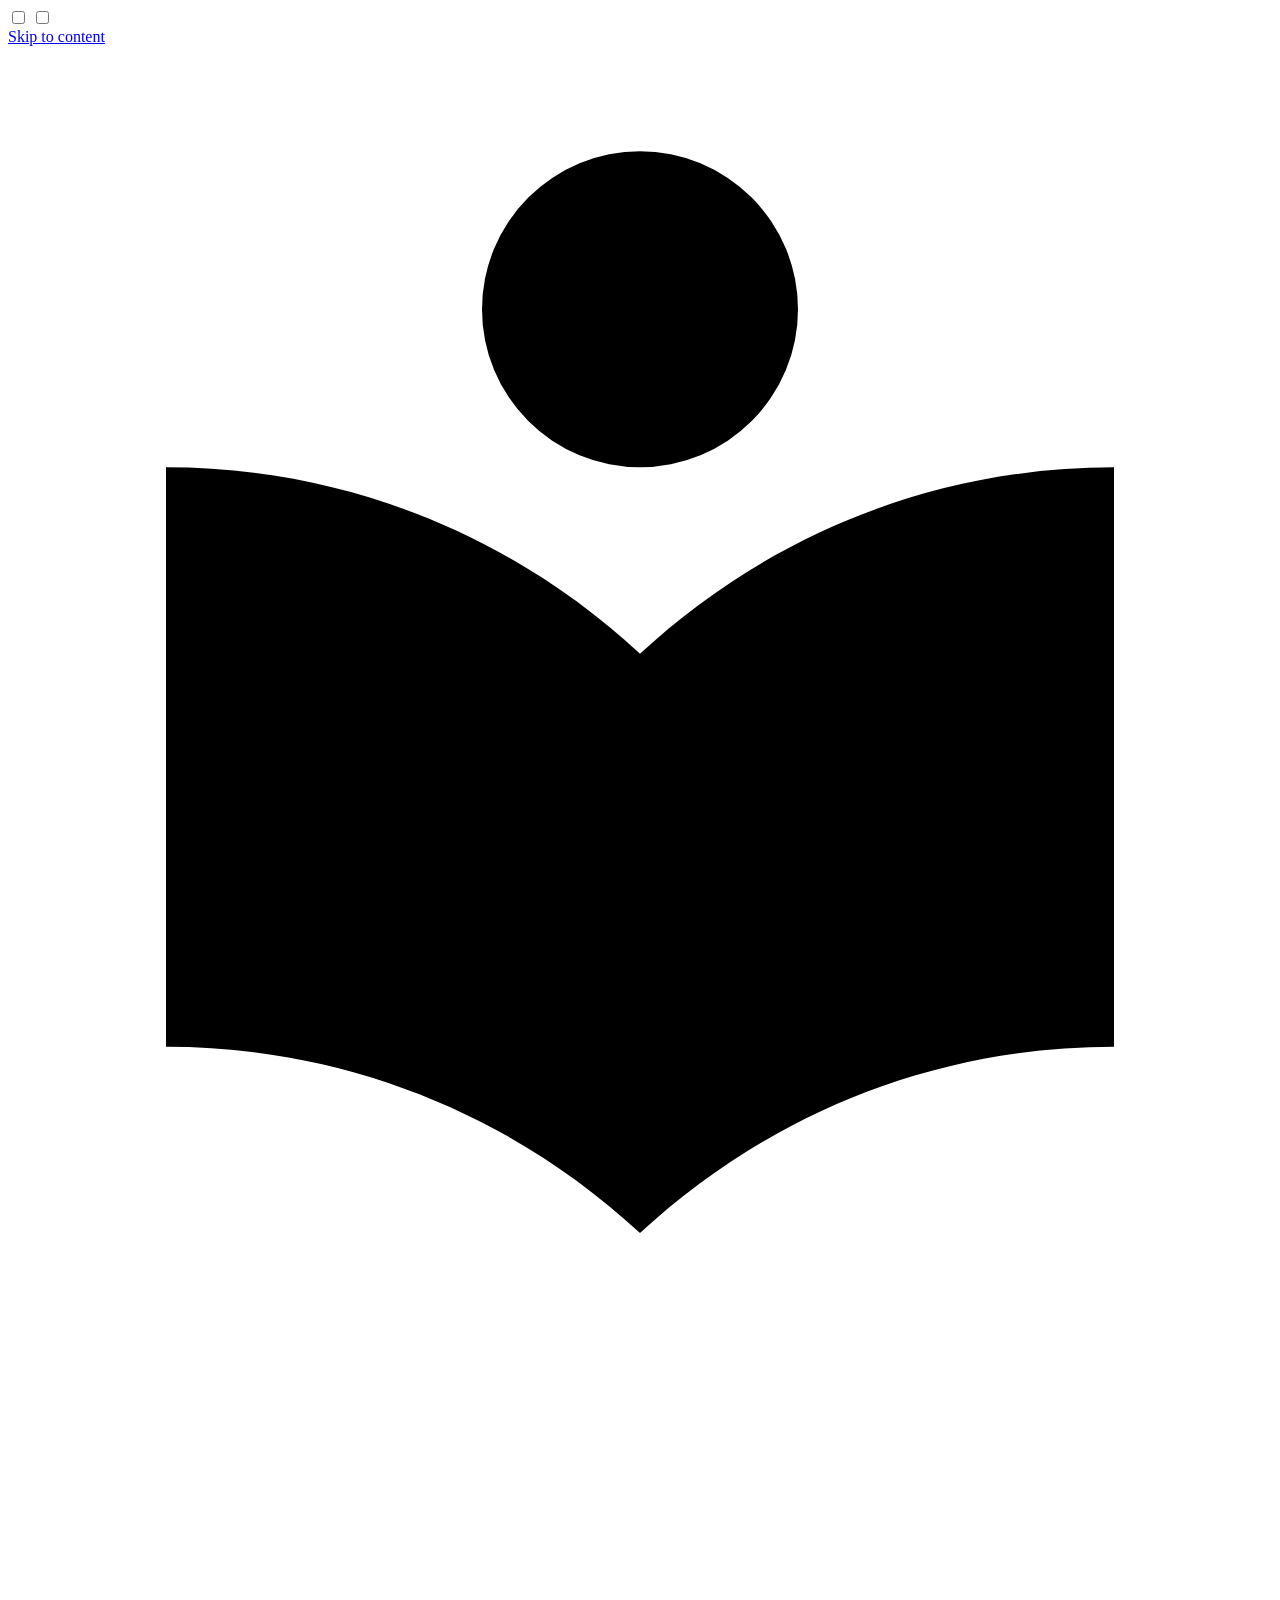
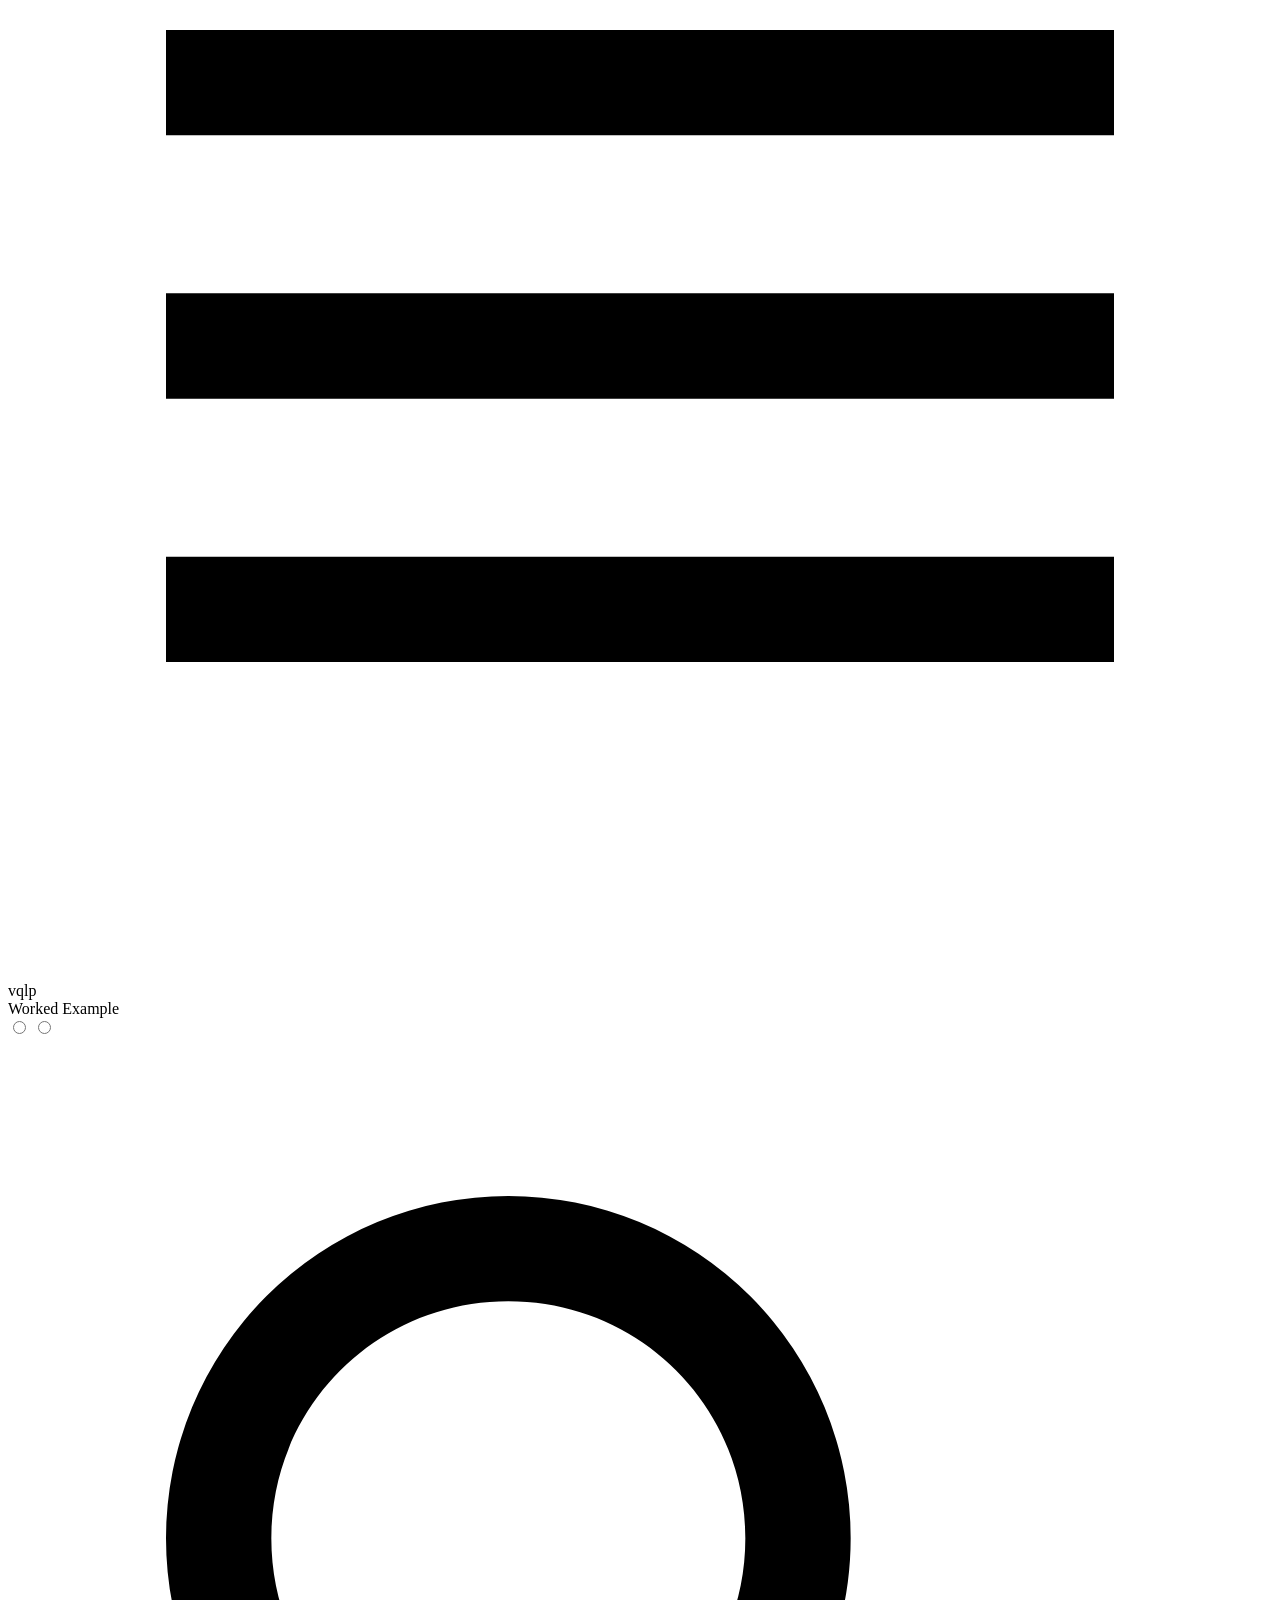
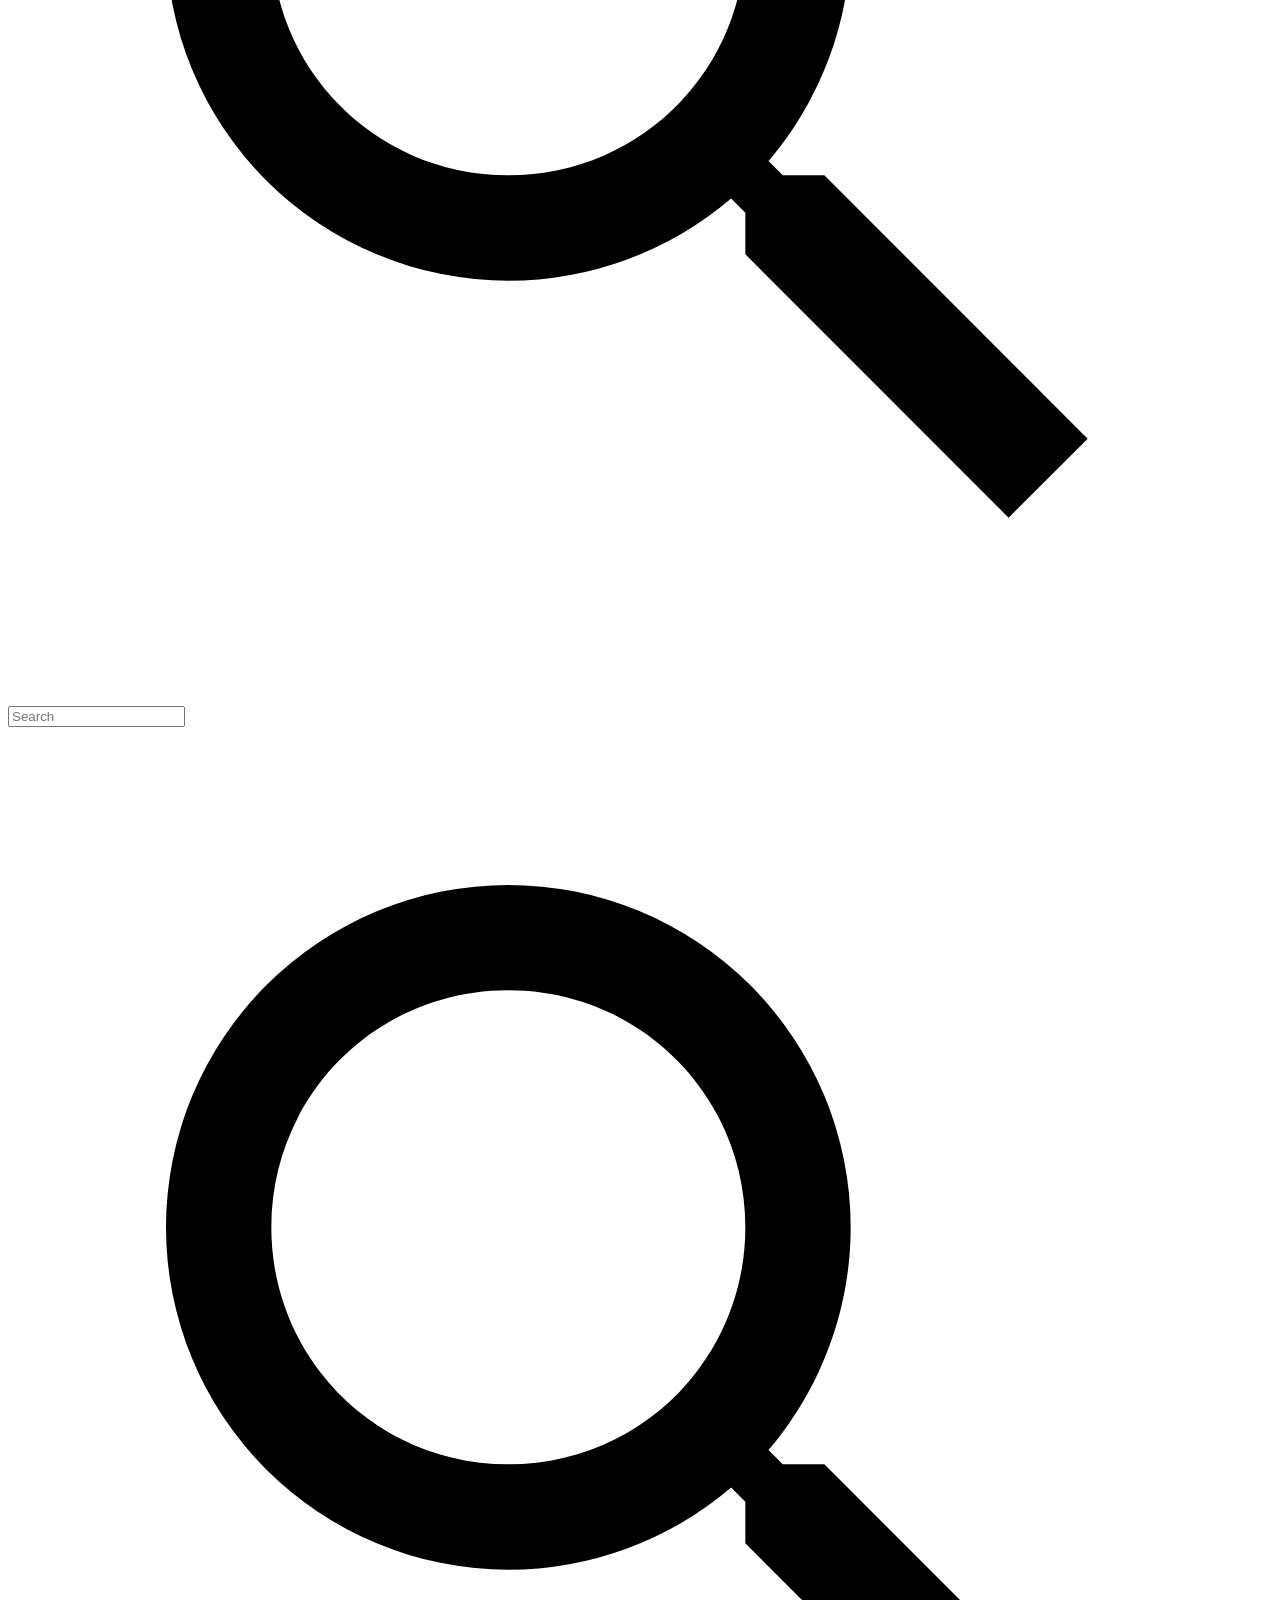
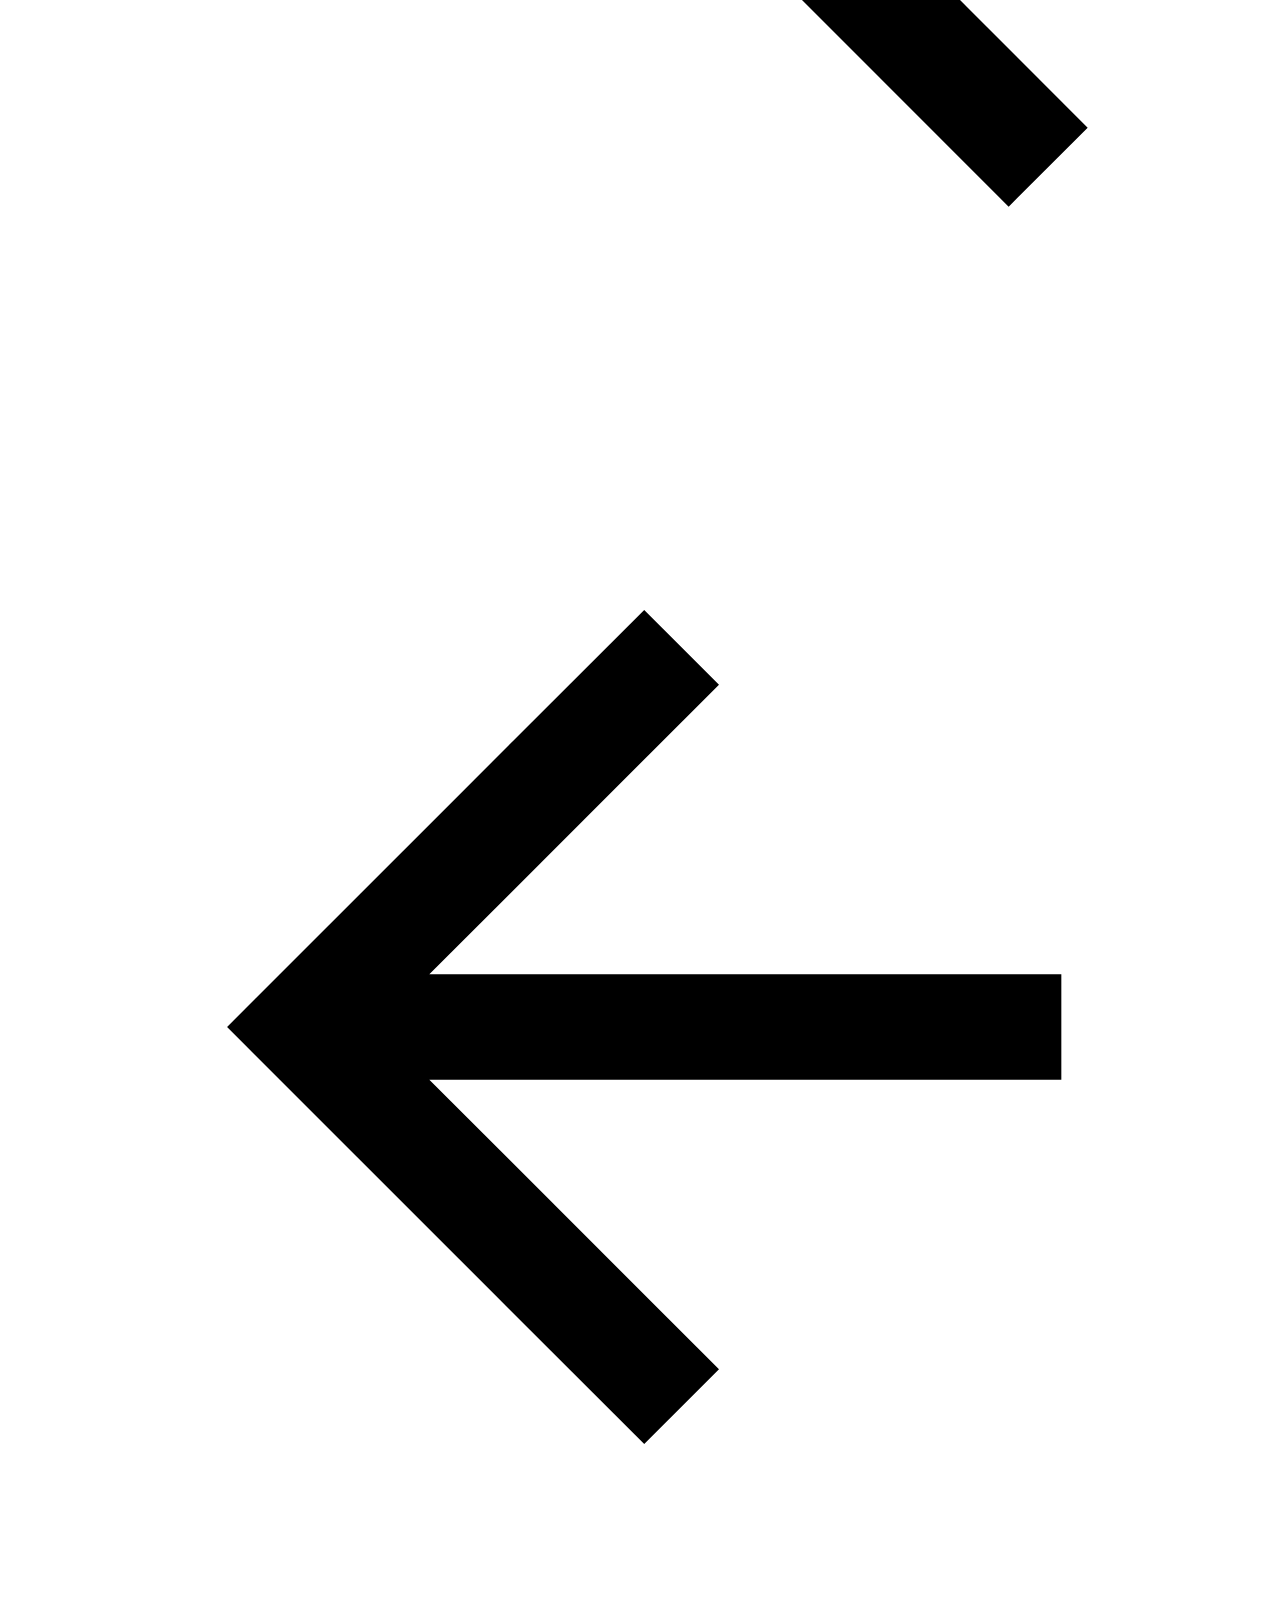
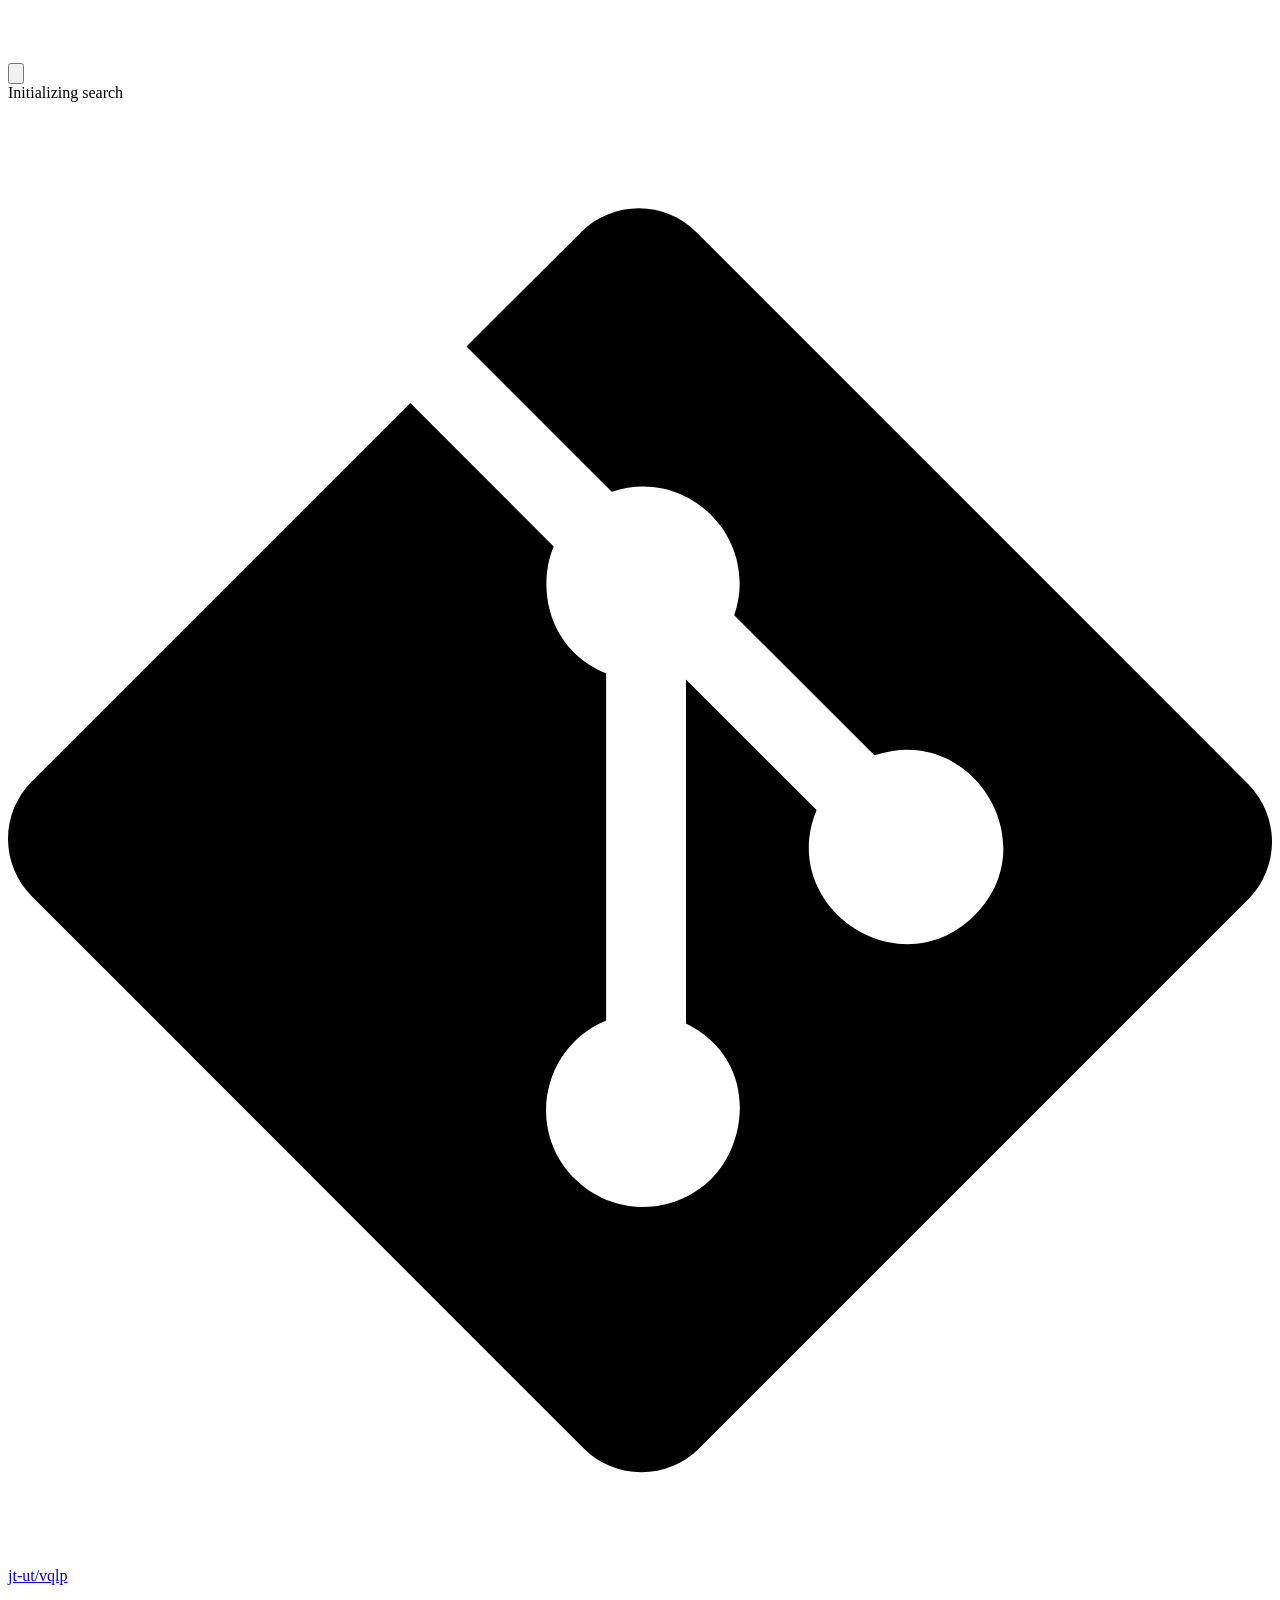
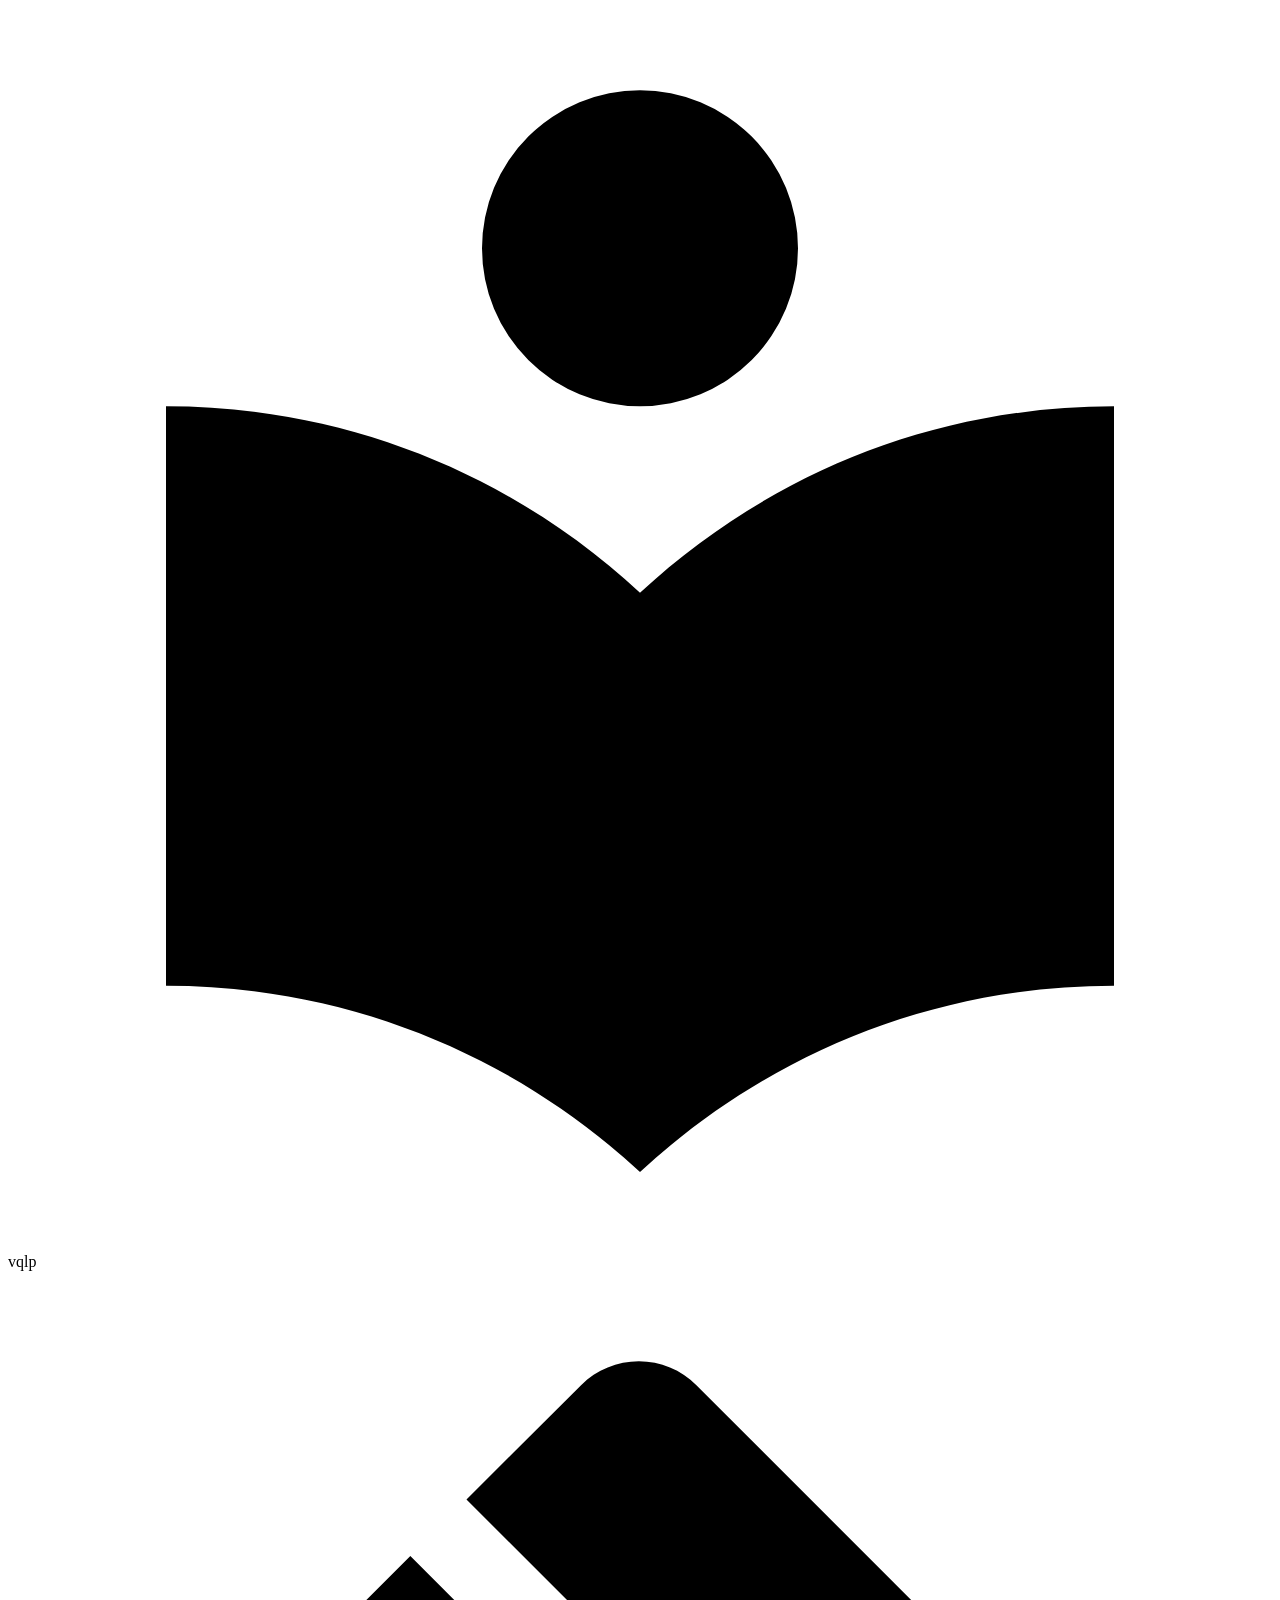
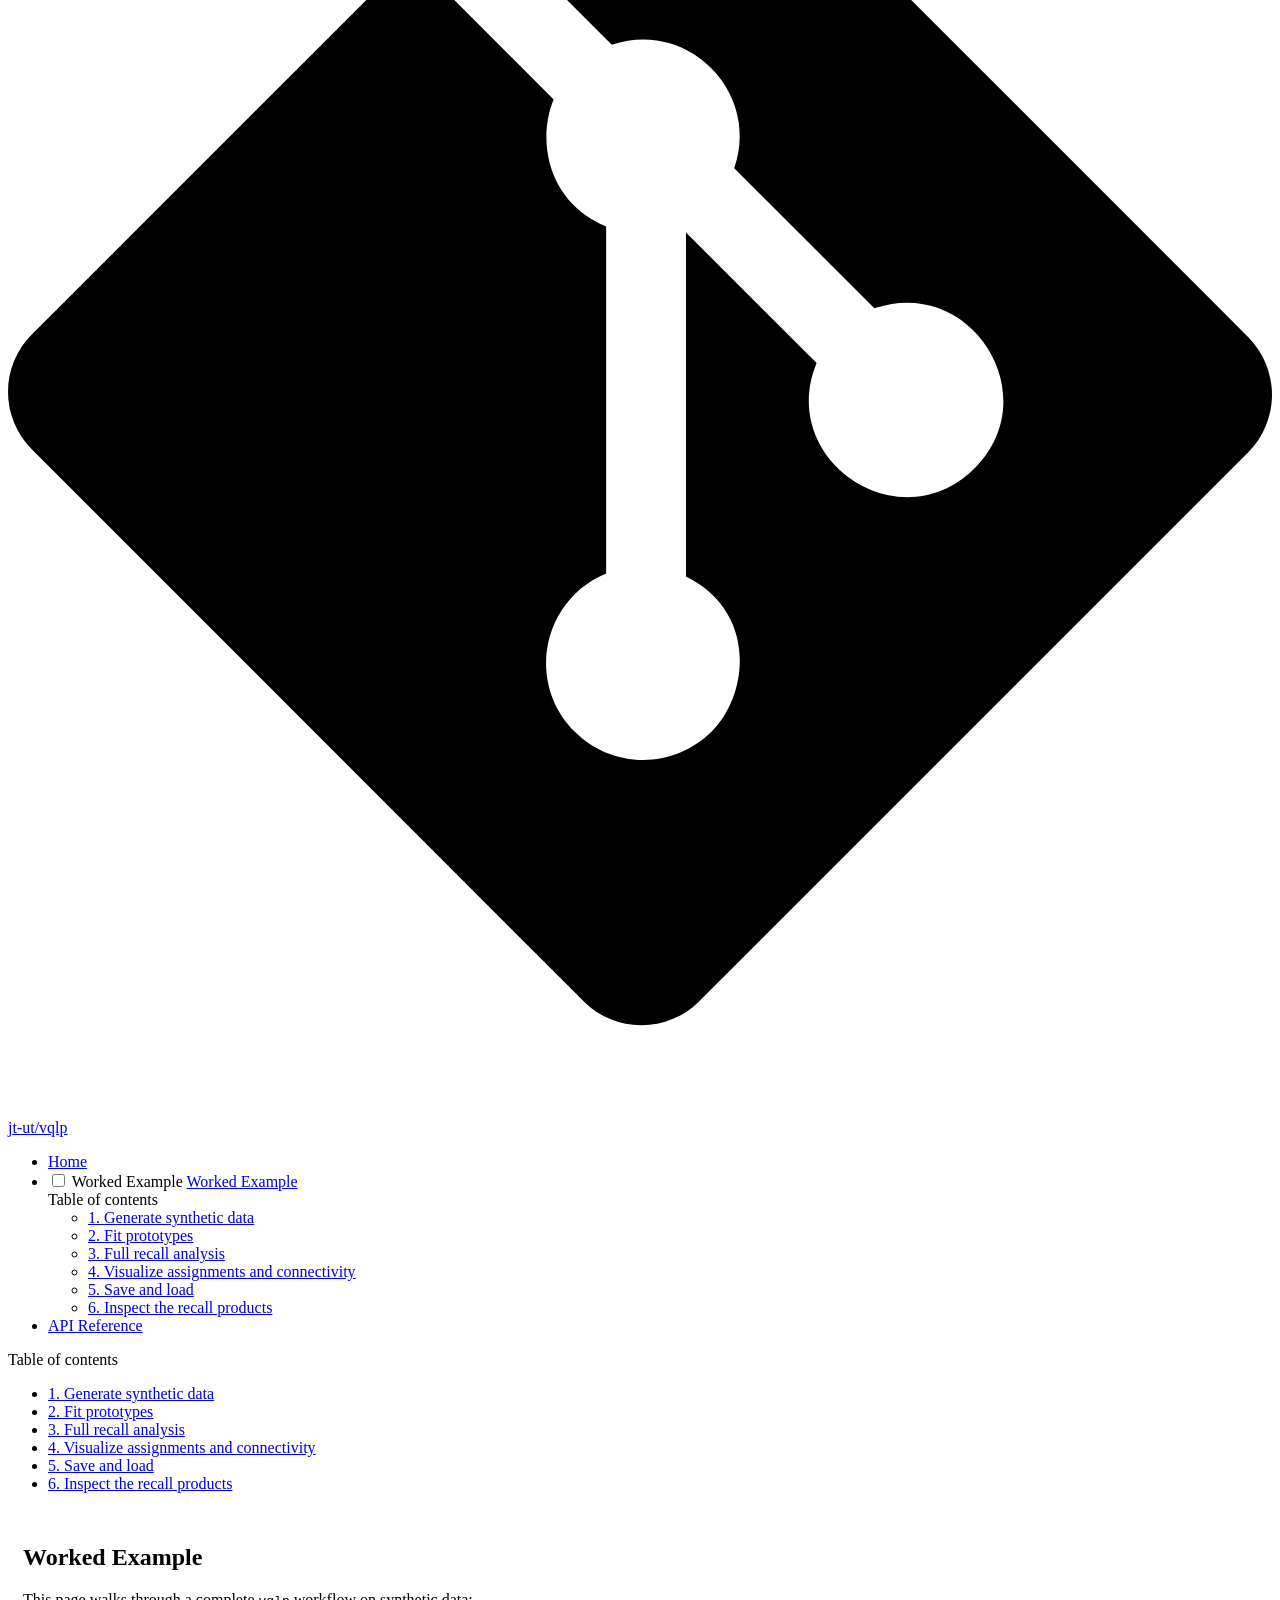
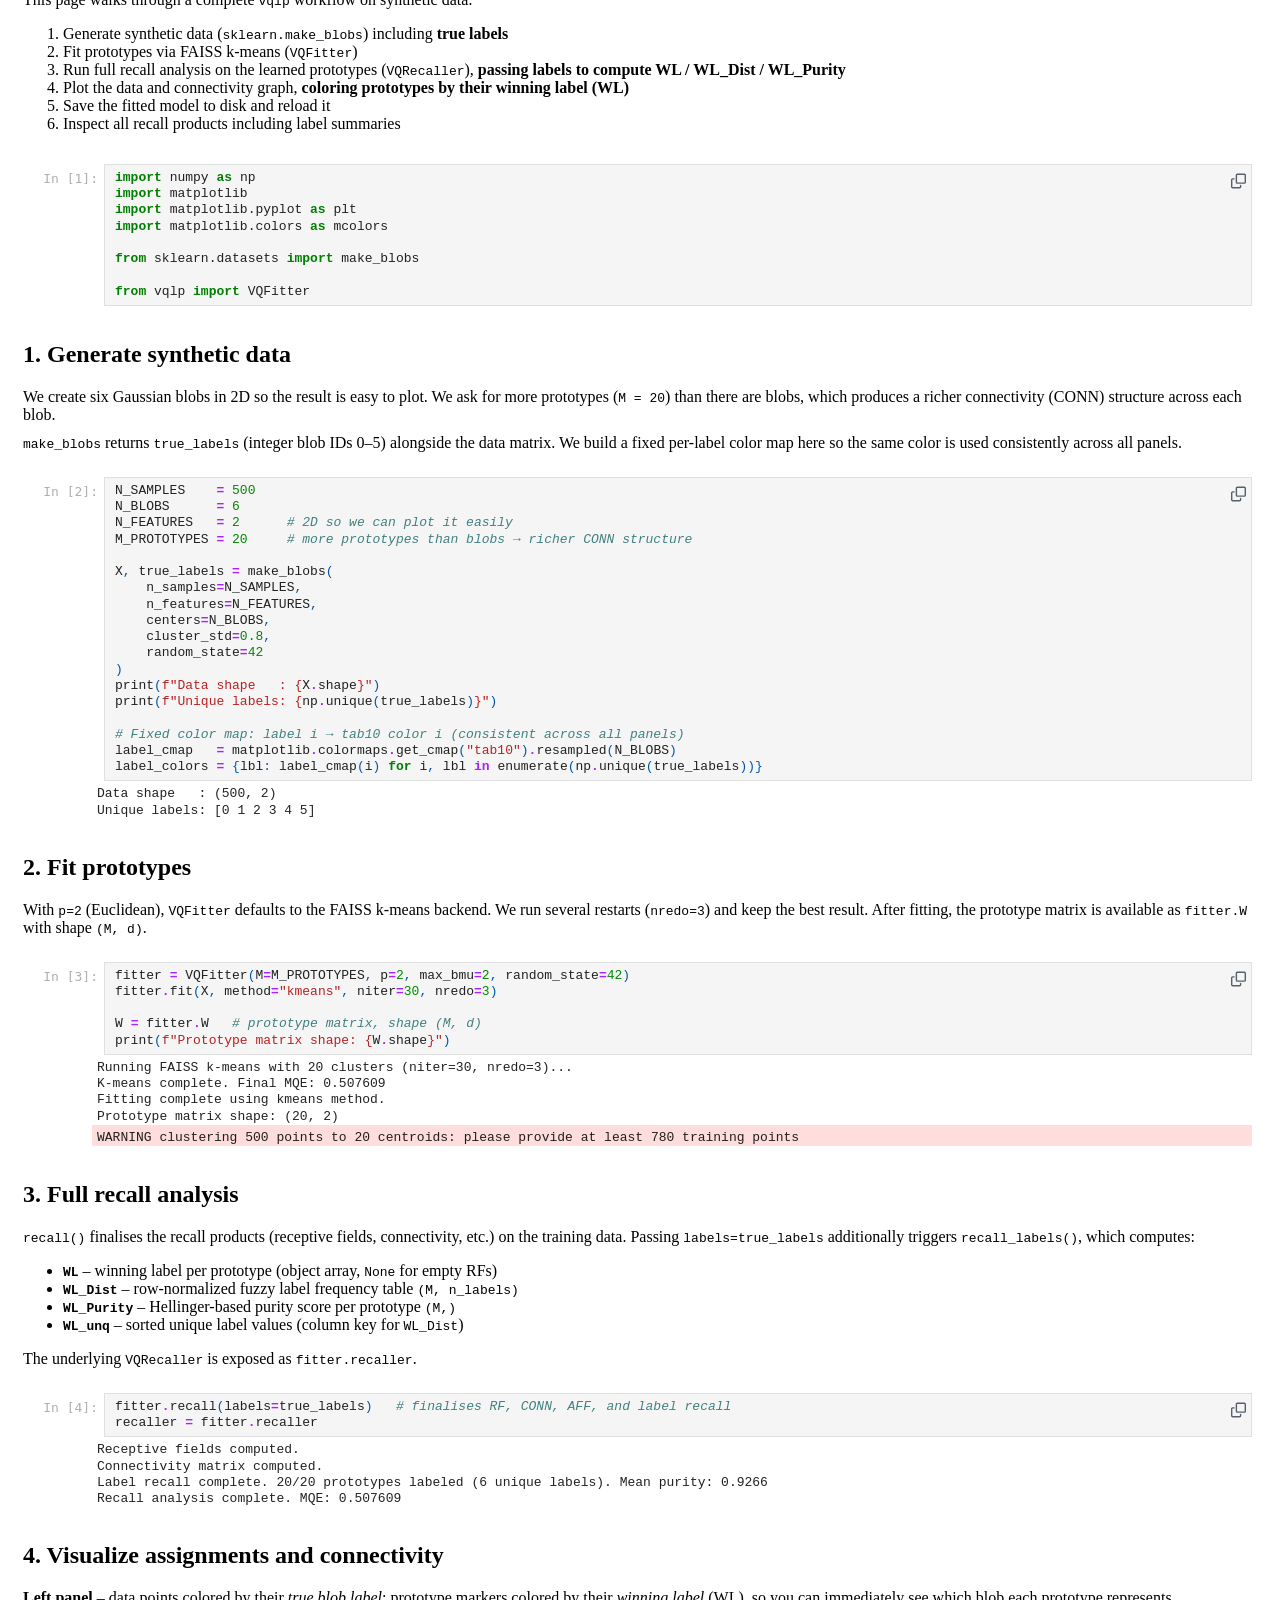
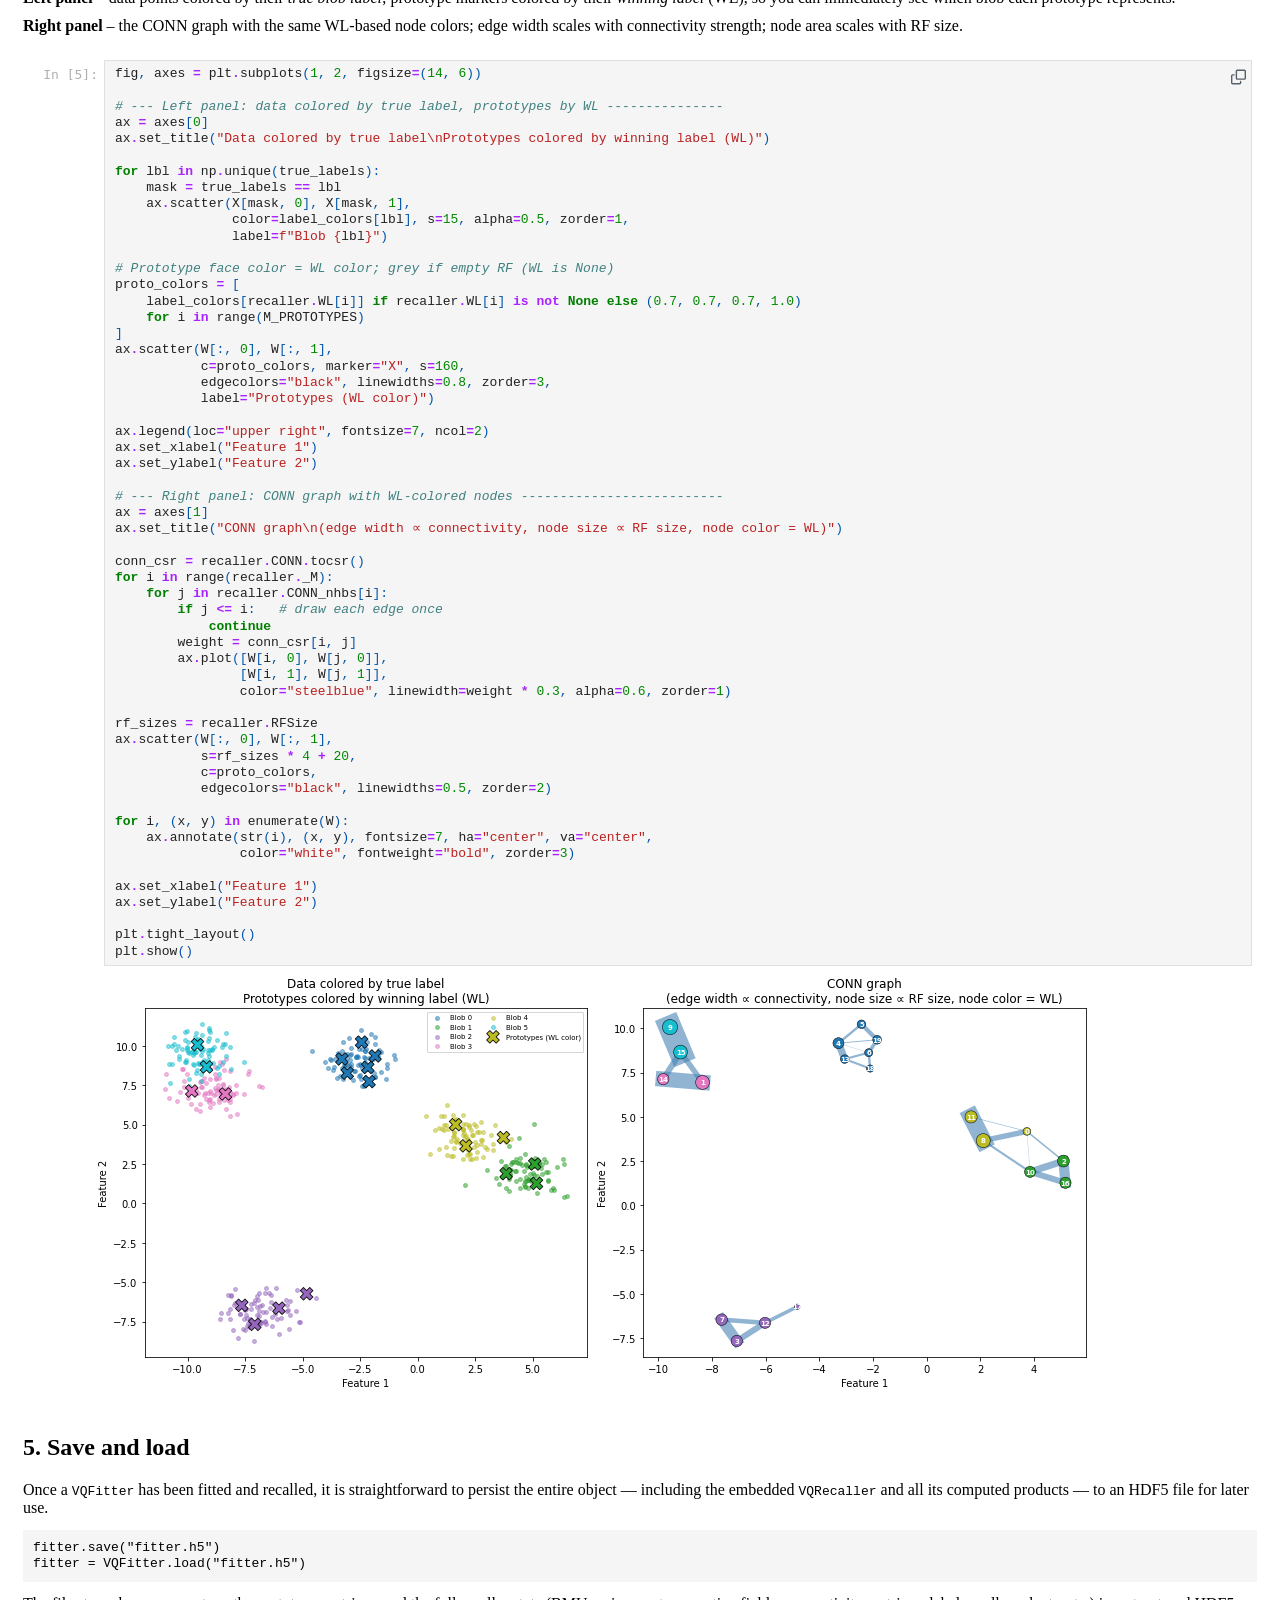
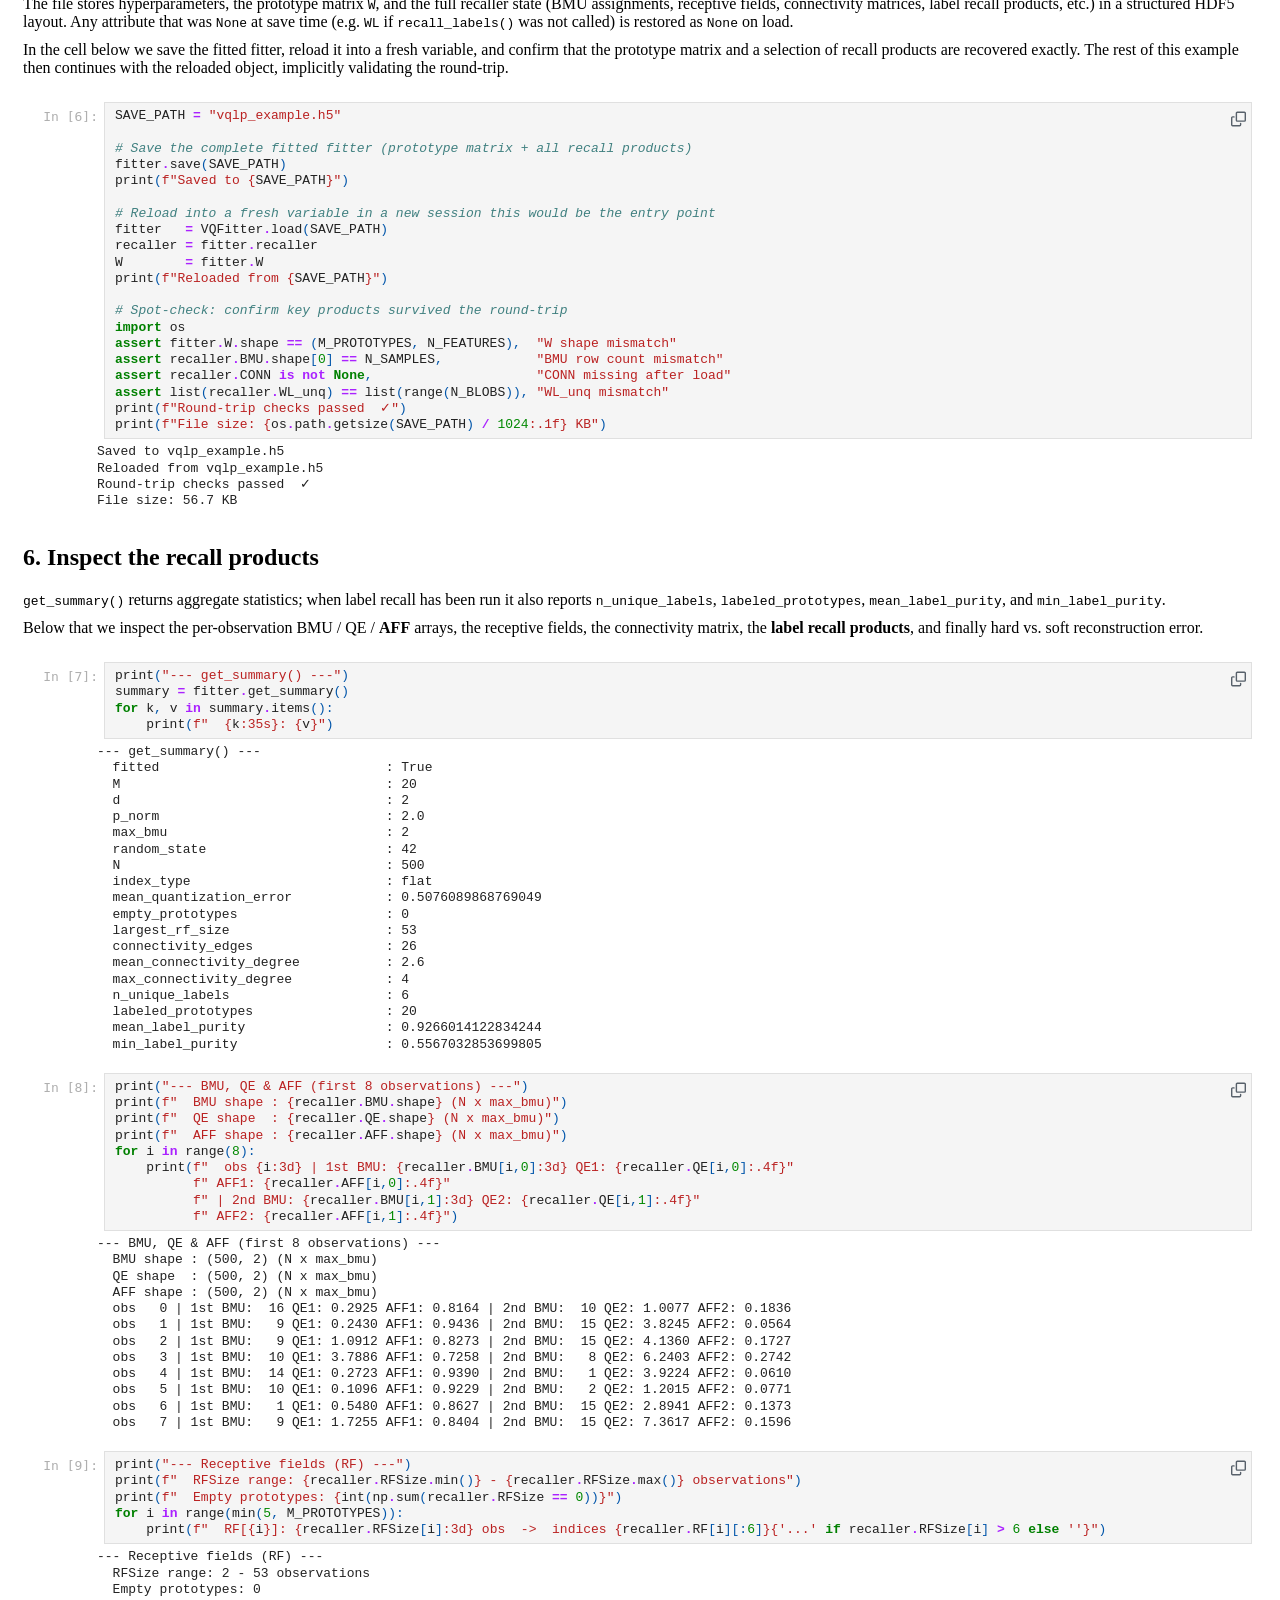
==== example/index.html @ e17e9ccb "Deployed 339211a with MkDocs version: 1.6.1" ====
<!doctype html>
<html lang="en" class="no-js">
  <head>
    
      <meta charset="utf-8">
      <meta name="viewport" content="width=device-width,initial-scale=1">
      
        <meta name="description" content="Tools for fitting vector quantizers under arbitrary Lp metrics and computing recall quantities.">
      
      
      
      
        <link rel="prev" href="..">
      
      
        <link rel="next" href="../api/">
      
      
        
      
      
      <link rel="icon" href="../assets/images/favicon.png">
      <meta name="generator" content="mkdocs-1.6.1, mkdocs-material-9.7.6">
    
    
      
        <title>Worked Example - vqlp</title>
      
    
    
      <link rel="stylesheet" href="../assets/stylesheets/main.484c7ddc.min.css">
      
        
        <link rel="stylesheet" href="../assets/stylesheets/palette.ab4e12ef.min.css">
      
      


    
    
      
    
    
      
        
        
        <link rel="preconnect" href="https://fonts.gstatic.com" crossorigin>
        <link rel="stylesheet" href="https://fonts.googleapis.com/css?family=Roboto:300,300i,400,400i,700,700i%7CRoboto+Mono:400,400i,700,700i&display=fallback">
        <style>:root{--md-text-font:"Roboto";--md-code-font:"Roboto Mono"}</style>
      
    
    
      <link rel="stylesheet" href="../assets/_mkdocstrings.css">
    
    <script>__md_scope=new URL("..",location),__md_hash=e=>[...e].reduce(((e,_)=>(e<<5)-e+_.charCodeAt(0)),0),__md_get=(e,_=localStorage,t=__md_scope)=>JSON.parse(_.getItem(t.pathname+"."+e)),__md_set=(e,_,t=localStorage,a=__md_scope)=>{try{t.setItem(a.pathname+"."+e,JSON.stringify(_))}catch(e){}}</script>
    
      

    
    
  </head>
  
  
    
    
      
    
    
    
    
    <body dir="ltr" data-md-color-scheme="default" data-md-color-primary="indigo" data-md-color-accent="indigo">
  
    
    <input class="md-toggle" data-md-toggle="drawer" type="checkbox" id="__drawer" autocomplete="off">
    <input class="md-toggle" data-md-toggle="search" type="checkbox" id="__search" autocomplete="off">
    <label class="md-overlay" for="__drawer"></label>
    <div data-md-component="skip">
      
        
        <a href="#worked-example" class="md-skip">
          Skip to content
        </a>
      
    </div>
    <div data-md-component="announce">
      
    </div>
    
    
      

  

<header class="md-header md-header--shadow" data-md-component="header">
  <nav class="md-header__inner md-grid" aria-label="Header">
    <a href=".." title="vqlp" class="md-header__button md-logo" aria-label="vqlp" data-md-component="logo">
      
  
  <svg xmlns="http://www.w3.org/2000/svg" viewBox="0 0 24 24"><path d="M12 8a3 3 0 0 0 3-3 3 3 0 0 0-3-3 3 3 0 0 0-3 3 3 3 0 0 0 3 3m0 3.54C9.64 9.35 6.5 8 3 8v11c3.5 0 6.64 1.35 9 3.54 2.36-2.19 5.5-3.54 9-3.54V8c-3.5 0-6.64 1.35-9 3.54"/></svg>

    </a>
    <label class="md-header__button md-icon" for="__drawer">
      
      <svg xmlns="http://www.w3.org/2000/svg" viewBox="0 0 24 24"><path d="M3 6h18v2H3zm0 5h18v2H3zm0 5h18v2H3z"/></svg>
    </label>
    <div class="md-header__title" data-md-component="header-title">
      <div class="md-header__ellipsis">
        <div class="md-header__topic">
          <span class="md-ellipsis">
            vqlp
          </span>
        </div>
        <div class="md-header__topic" data-md-component="header-topic">
          <span class="md-ellipsis">
            
              Worked Example
            
          </span>
        </div>
      </div>
    </div>
    
      
        <form class="md-header__option" data-md-component="palette">
  
    
    
    
    <input class="md-option" data-md-color-media="" data-md-color-scheme="default" data-md-color-primary="indigo" data-md-color-accent="indigo"  aria-label="Switch to dark mode"  type="radio" name="__palette" id="__palette_0">
    
      <label class="md-header__button md-icon" title="Switch to dark mode" for="__palette_1" hidden>
        <svg xmlns="http://www.w3.org/2000/svg" viewBox="0 0 24 24"><path d="M12 8a4 4 0 0 0-4 4 4 4 0 0 0 4 4 4 4 0 0 0 4-4 4 4 0 0 0-4-4m0 10a6 6 0 0 1-6-6 6 6 0 0 1 6-6 6 6 0 0 1 6 6 6 6 0 0 1-6 6m8-9.31V4h-4.69L12 .69 8.69 4H4v4.69L.69 12 4 15.31V20h4.69L12 23.31 15.31 20H20v-4.69L23.31 12z"/></svg>
      </label>
    
  
    
    
    
    <input class="md-option" data-md-color-media="" data-md-color-scheme="slate" data-md-color-primary="indigo" data-md-color-accent="indigo"  aria-label="Switch to light mode"  type="radio" name="__palette" id="__palette_1">
    
      <label class="md-header__button md-icon" title="Switch to light mode" for="__palette_0" hidden>
        <svg xmlns="http://www.w3.org/2000/svg" viewBox="0 0 24 24"><path d="M12 18c-.89 0-1.74-.2-2.5-.55C11.56 16.5 13 14.42 13 12s-1.44-4.5-3.5-5.45C10.26 6.2 11.11 6 12 6a6 6 0 0 1 6 6 6 6 0 0 1-6 6m8-9.31V4h-4.69L12 .69 8.69 4H4v4.69L.69 12 4 15.31V20h4.69L12 23.31 15.31 20H20v-4.69L23.31 12z"/></svg>
      </label>
    
  
</form>
      
    
    
      <script>var palette=__md_get("__palette");if(palette&&palette.color){if("(prefers-color-scheme)"===palette.color.media){var media=matchMedia("(prefers-color-scheme: light)"),input=document.querySelector(media.matches?"[data-md-color-media='(prefers-color-scheme: light)']":"[data-md-color-media='(prefers-color-scheme: dark)']");palette.color.media=input.getAttribute("data-md-color-media"),palette.color.scheme=input.getAttribute("data-md-color-scheme"),palette.color.primary=input.getAttribute("data-md-color-primary"),palette.color.accent=input.getAttribute("data-md-color-accent")}for(var[key,value]of Object.entries(palette.color))document.body.setAttribute("data-md-color-"+key,value)}</script>
    
    
    
      
      
        <label class="md-header__button md-icon" for="__search">
          
          <svg xmlns="http://www.w3.org/2000/svg" viewBox="0 0 24 24"><path d="M9.5 3A6.5 6.5 0 0 1 16 9.5c0 1.61-.59 3.09-1.56 4.23l.27.27h.79l5 5-1.5 1.5-5-5v-.79l-.27-.27A6.52 6.52 0 0 1 9.5 16 6.5 6.5 0 0 1 3 9.5 6.5 6.5 0 0 1 9.5 3m0 2C7 5 5 7 5 9.5S7 14 9.5 14 14 12 14 9.5 12 5 9.5 5"/></svg>
        </label>
        <div class="md-search" data-md-component="search" role="dialog">
  <label class="md-search__overlay" for="__search"></label>
  <div class="md-search__inner" role="search">
    <form class="md-search__form" name="search">
      <input type="text" class="md-search__input" name="query" aria-label="Search" placeholder="Search" autocapitalize="off" autocorrect="off" autocomplete="off" spellcheck="false" data-md-component="search-query" required>
      <label class="md-search__icon md-icon" for="__search">
        
        <svg xmlns="http://www.w3.org/2000/svg" viewBox="0 0 24 24"><path d="M9.5 3A6.5 6.5 0 0 1 16 9.5c0 1.61-.59 3.09-1.56 4.23l.27.27h.79l5 5-1.5 1.5-5-5v-.79l-.27-.27A6.52 6.52 0 0 1 9.5 16 6.5 6.5 0 0 1 3 9.5 6.5 6.5 0 0 1 9.5 3m0 2C7 5 5 7 5 9.5S7 14 9.5 14 14 12 14 9.5 12 5 9.5 5"/></svg>
        
        <svg xmlns="http://www.w3.org/2000/svg" viewBox="0 0 24 24"><path d="M20 11v2H8l5.5 5.5-1.42 1.42L4.16 12l7.92-7.92L13.5 5.5 8 11z"/></svg>
      </label>
      <nav class="md-search__options" aria-label="Search">
        
        <button type="reset" class="md-search__icon md-icon" title="Clear" aria-label="Clear" tabindex="-1">
          
          <svg xmlns="http://www.w3.org/2000/svg" viewBox="0 0 24 24"><path d="M19 6.41 17.59 5 12 10.59 6.41 5 5 6.41 10.59 12 5 17.59 6.41 19 12 13.41 17.59 19 19 17.59 13.41 12z"/></svg>
        </button>
      </nav>
      
        <div class="md-search__suggest" data-md-component="search-suggest"></div>
      
    </form>
    <div class="md-search__output">
      <div class="md-search__scrollwrap" tabindex="0" data-md-scrollfix>
        <div class="md-search-result" data-md-component="search-result">
          <div class="md-search-result__meta">
            Initializing search
          </div>
          <ol class="md-search-result__list" role="presentation"></ol>
        </div>
      </div>
    </div>
  </div>
</div>
      
    
    
      <div class="md-header__source">
        <a href="https://github.com/jt-ut/vqlp" title="Go to repository" class="md-source" data-md-component="source">
  <div class="md-source__icon md-icon">
    
    <svg xmlns="http://www.w3.org/2000/svg" viewBox="0 0 448 512"><!--! Font Awesome Free 7.1.0 by @fontawesome - https://fontawesome.com License - https://fontawesome.com/license/free (Icons: CC BY 4.0, Fonts: SIL OFL 1.1, Code: MIT License) Copyright 2025 Fonticons, Inc.--><path d="M439.6 236.1 244 40.5c-5.4-5.5-12.8-8.5-20.4-8.5s-15 3-20.4 8.4L162.5 81l51.5 51.5c27.1-9.1 52.7 16.8 43.4 43.7l49.7 49.7c34.2-11.8 61.2 31 35.5 56.7-26.5 26.5-70.2-2.9-56-37.3L240.3 199v121.9c25.3 12.5 22.3 41.8 9.1 55-6.4 6.4-15.2 10.1-24.3 10.1s-17.8-3.6-24.3-10.1c-17.6-17.6-11.1-46.9 11.2-56v-123c-20.8-8.5-24.6-30.7-18.6-45L142.6 101 8.5 235.1C3 240.6 0 247.9 0 255.5s3 15 8.5 20.4l195.6 195.7c5.4 5.4 12.7 8.4 20.4 8.4s15-3 20.4-8.4l194.7-194.7c5.4-5.4 8.4-12.8 8.4-20.4s-3-15-8.4-20.4"/></svg>
  </div>
  <div class="md-source__repository">
    jt-ut/vqlp
  </div>
</a>
      </div>
    
  </nav>
  
</header>
    
    <div class="md-container" data-md-component="container">
      
      
        
          
        
      
      <main class="md-main" data-md-component="main">
        <div class="md-main__inner md-grid">
          
            
              
              <div class="md-sidebar md-sidebar--primary" data-md-component="sidebar" data-md-type="navigation" >
                <div class="md-sidebar__scrollwrap">
                  <div class="md-sidebar__inner">
                    



<nav class="md-nav md-nav--primary" aria-label="Navigation" data-md-level="0">
  <label class="md-nav__title" for="__drawer">
    <a href=".." title="vqlp" class="md-nav__button md-logo" aria-label="vqlp" data-md-component="logo">
      
  
  <svg xmlns="http://www.w3.org/2000/svg" viewBox="0 0 24 24"><path d="M12 8a3 3 0 0 0 3-3 3 3 0 0 0-3-3 3 3 0 0 0-3 3 3 3 0 0 0 3 3m0 3.54C9.64 9.35 6.5 8 3 8v11c3.5 0 6.64 1.35 9 3.54 2.36-2.19 5.5-3.54 9-3.54V8c-3.5 0-6.64 1.35-9 3.54"/></svg>

    </a>
    vqlp
  </label>
  
    <div class="md-nav__source">
      <a href="https://github.com/jt-ut/vqlp" title="Go to repository" class="md-source" data-md-component="source">
  <div class="md-source__icon md-icon">
    
    <svg xmlns="http://www.w3.org/2000/svg" viewBox="0 0 448 512"><!--! Font Awesome Free 7.1.0 by @fontawesome - https://fontawesome.com License - https://fontawesome.com/license/free (Icons: CC BY 4.0, Fonts: SIL OFL 1.1, Code: MIT License) Copyright 2025 Fonticons, Inc.--><path d="M439.6 236.1 244 40.5c-5.4-5.5-12.8-8.5-20.4-8.5s-15 3-20.4 8.4L162.5 81l51.5 51.5c27.1-9.1 52.7 16.8 43.4 43.7l49.7 49.7c34.2-11.8 61.2 31 35.5 56.7-26.5 26.5-70.2-2.9-56-37.3L240.3 199v121.9c25.3 12.5 22.3 41.8 9.1 55-6.4 6.4-15.2 10.1-24.3 10.1s-17.8-3.6-24.3-10.1c-17.6-17.6-11.1-46.9 11.2-56v-123c-20.8-8.5-24.6-30.7-18.6-45L142.6 101 8.5 235.1C3 240.6 0 247.9 0 255.5s3 15 8.5 20.4l195.6 195.7c5.4 5.4 12.7 8.4 20.4 8.4s15-3 20.4-8.4l194.7-194.7c5.4-5.4 8.4-12.8 8.4-20.4s-3-15-8.4-20.4"/></svg>
  </div>
  <div class="md-source__repository">
    jt-ut/vqlp
  </div>
</a>
    </div>
  
  <ul class="md-nav__list" data-md-scrollfix>
    
      
      
  
  
  
  
    <li class="md-nav__item">
      <a href=".." class="md-nav__link">
        
  
  
  <span class="md-ellipsis">
    
  
    Home
  

    
  </span>
  
  

      </a>
    </li>
  

    
      
      
  
  
    
  
  
  
    <li class="md-nav__item md-nav__item--active">
      
      <input class="md-nav__toggle md-toggle" type="checkbox" id="__toc">
      
      
        
      
      
        <label class="md-nav__link md-nav__link--active" for="__toc">
          
  
  
  <span class="md-ellipsis">
    
  
    Worked Example
  

    
  </span>
  
  

          <span class="md-nav__icon md-icon"></span>
        </label>
      
      <a href="./" class="md-nav__link md-nav__link--active">
        
  
  
  <span class="md-ellipsis">
    
  
    Worked Example
  

    
  </span>
  
  

      </a>
      
        

<nav class="md-nav md-nav--secondary" aria-label="Table of contents">
  
  
  
    
  
  
    <label class="md-nav__title" for="__toc">
      <span class="md-nav__icon md-icon"></span>
      Table of contents
    </label>
    <ul class="md-nav__list" data-md-component="toc" data-md-scrollfix>
      
        <li class="md-nav__item">
  <a href="#1-generate-synthetic-data" class="md-nav__link">
    <span class="md-ellipsis">
      
        1. Generate synthetic data
      
    </span>
  </a>
  
</li>
      
        <li class="md-nav__item">
  <a href="#2-fit-prototypes" class="md-nav__link">
    <span class="md-ellipsis">
      
        2. Fit prototypes
      
    </span>
  </a>
  
</li>
      
        <li class="md-nav__item">
  <a href="#3-full-recall-analysis" class="md-nav__link">
    <span class="md-ellipsis">
      
        3. Full recall analysis
      
    </span>
  </a>
  
</li>
      
        <li class="md-nav__item">
  <a href="#4-visualize-assignments-and-connectivity" class="md-nav__link">
    <span class="md-ellipsis">
      
        4. Visualize assignments and connectivity
      
    </span>
  </a>
  
</li>
      
        <li class="md-nav__item">
  <a href="#5-save-and-load" class="md-nav__link">
    <span class="md-ellipsis">
      
        5. Save and load
      
    </span>
  </a>
  
</li>
      
        <li class="md-nav__item">
  <a href="#6-inspect-the-recall-products" class="md-nav__link">
    <span class="md-ellipsis">
      
        6. Inspect the recall products
      
    </span>
  </a>
  
</li>
      
    </ul>
  
</nav>
      
    </li>
  

    
      
      
  
  
  
  
    <li class="md-nav__item">
      <a href="../api/" class="md-nav__link">
        
  
  
  <span class="md-ellipsis">
    
  
    API Reference
  

    
  </span>
  
  

      </a>
    </li>
  

    
  </ul>
</nav>
                  </div>
                </div>
              </div>
            
            
              
              <div class="md-sidebar md-sidebar--secondary" data-md-component="sidebar" data-md-type="toc" >
                <div class="md-sidebar__scrollwrap">
                  <div class="md-sidebar__inner">
                    

<nav class="md-nav md-nav--secondary" aria-label="Table of contents">
  
  
  
    
  
  
    <label class="md-nav__title" for="__toc">
      <span class="md-nav__icon md-icon"></span>
      Table of contents
    </label>
    <ul class="md-nav__list" data-md-component="toc" data-md-scrollfix>
      
        <li class="md-nav__item">
  <a href="#1-generate-synthetic-data" class="md-nav__link">
    <span class="md-ellipsis">
      
        1. Generate synthetic data
      
    </span>
  </a>
  
</li>
      
        <li class="md-nav__item">
  <a href="#2-fit-prototypes" class="md-nav__link">
    <span class="md-ellipsis">
      
        2. Fit prototypes
      
    </span>
  </a>
  
</li>
      
        <li class="md-nav__item">
  <a href="#3-full-recall-analysis" class="md-nav__link">
    <span class="md-ellipsis">
      
        3. Full recall analysis
      
    </span>
  </a>
  
</li>
      
        <li class="md-nav__item">
  <a href="#4-visualize-assignments-and-connectivity" class="md-nav__link">
    <span class="md-ellipsis">
      
        4. Visualize assignments and connectivity
      
    </span>
  </a>
  
</li>
      
        <li class="md-nav__item">
  <a href="#5-save-and-load" class="md-nav__link">
    <span class="md-ellipsis">
      
        5. Save and load
      
    </span>
  </a>
  
</li>
      
        <li class="md-nav__item">
  <a href="#6-inspect-the-recall-products" class="md-nav__link">
    <span class="md-ellipsis">
      
        6. Inspect the recall products
      
    </span>
  </a>
  
</li>
      
    </ul>
  
</nav>
                  </div>
                </div>
              </div>
            
          
          
            <div class="md-content" data-md-component="content">
              
              <article class="md-content__inner md-typeset">
                
                  


  
  


<script>
(function (global, factory) {
    typeof exports === 'object' && typeof module !== 'undefined' ? module.exports = factory() :
    typeof define === 'function' && define.amd ? define(factory) :
    (global = global || self, global.ClipboardCopyElement = factory());
  }(this, function () { 'use strict';

    function createNode(text) {
      const node = document.createElement('pre');
      node.style.width = '1px';
      node.style.height = '1px';
      node.style.position = 'fixed';
      node.style.top = '5px';
      node.textContent = text;
      return node;
    }

    function copyNode(node) {
      if ('clipboard' in navigator) {
        // eslint-disable-next-line flowtype/no-flow-fix-me-comments
        // $FlowFixMe Clipboard is not defined in Flow yet.
        return navigator.clipboard.writeText(node.textContent);
      }

      const selection = getSelection();

      if (selection == null) {
        return Promise.reject(new Error());
      }

      selection.removeAllRanges();
      const range = document.createRange();
      range.selectNodeContents(node);
      selection.addRange(range);
      document.execCommand('copy');
      selection.removeAllRanges();
      return Promise.resolve();
    }
    function copyText(text) {
      if ('clipboard' in navigator) {
        // eslint-disable-next-line flowtype/no-flow-fix-me-comments
        // $FlowFixMe Clipboard is not defined in Flow yet.
        return navigator.clipboard.writeText(text);
      }

      const body = document.body;

      if (!body) {
        return Promise.reject(new Error());
      }

      const node = createNode(text);
      body.appendChild(node);
      copyNode(node);
      body.removeChild(node);
      return Promise.resolve();
    }

    function copy(button) {
      const id = button.getAttribute('for');
      const text = button.getAttribute('value');

      function trigger() {
        button.dispatchEvent(new CustomEvent('clipboard-copy', {
          bubbles: true
        }));
      }

      if (text) {
        copyText(text).then(trigger);
      } else if (id) {
        const root = 'getRootNode' in Element.prototype ? button.getRootNode() : button.ownerDocument;
        if (!(root instanceof Document || 'ShadowRoot' in window && root instanceof ShadowRoot)) return;
        const node = root.getElementById(id);
        if (node) copyTarget(node).then(trigger);
      }
    }

    function copyTarget(content) {
      if (content instanceof HTMLInputElement || content instanceof HTMLTextAreaElement) {
        return copyText(content.value);
      } else if (content instanceof HTMLAnchorElement && content.hasAttribute('href')) {
        return copyText(content.href);
      } else {
        return copyNode(content);
      }
    }

    function clicked(event) {
      const button = event.currentTarget;

      if (button instanceof HTMLElement) {
        copy(button);
      }
    }

    function keydown(event) {
      if (event.key === ' ' || event.key === 'Enter') {
        const button = event.currentTarget;

        if (button instanceof HTMLElement) {
          event.preventDefault();
          copy(button);
        }
      }
    }

    function focused(event) {
      event.currentTarget.addEventListener('keydown', keydown);
    }

    function blurred(event) {
      event.currentTarget.removeEventListener('keydown', keydown);
    }

    class ClipboardCopyElement extends HTMLElement {
      constructor() {
        super();
        this.addEventListener('click', clicked);
        this.addEventListener('focus', focused);
        this.addEventListener('blur', blurred);
      }

      connectedCallback() {
        if (!this.hasAttribute('tabindex')) {
          this.setAttribute('tabindex', '0');
        }

        if (!this.hasAttribute('role')) {
          this.setAttribute('role', 'button');
        }
      }

      get value() {
        return this.getAttribute('value') || '';
      }

      set value(text) {
        this.setAttribute('value', text);
      }

    }

    if (!window.customElements.get('clipboard-copy')) {
      window.ClipboardCopyElement = ClipboardCopyElement;
      window.customElements.define('clipboard-copy', ClipboardCopyElement);
    }

    return ClipboardCopyElement;

  }));
</script>
<script>
      document.addEventListener('clipboard-copy', function(event) {
        const notice = event.target.querySelector('.notice')
        notice.hidden = false
        setTimeout(function() {
          notice.hidden = true
        }, 1000)
      })
</script>
<style type="text/css">
    pre { line-height: 125%; }
td.linenos .normal { color: inherit; background-color: transparent; padding-left: 5px; padding-right: 5px; }
span.linenos { color: inherit; background-color: transparent; padding-left: 5px; padding-right: 5px; }
td.linenos .special { color: #000000; background-color: #ffffc0; padding-left: 5px; padding-right: 5px; }
span.linenos.special { color: #000000; background-color: #ffffc0; padding-left: 5px; padding-right: 5px; }
.highlight-ipynb .hll { background-color: var(--jp-cell-editor-active-background) }
.highlight-ipynb { background: var(--jp-cell-editor-background); color: var(--jp-mirror-editor-variable-color) }
.highlight-ipynb .c { color: var(--jp-mirror-editor-comment-color); font-style: italic } /* Comment */
.highlight-ipynb .err { color: var(--jp-mirror-editor-error-color) } /* Error */
.highlight-ipynb .k { color: var(--jp-mirror-editor-keyword-color); font-weight: bold } /* Keyword */
.highlight-ipynb .o { color: var(--jp-mirror-editor-operator-color); font-weight: bold } /* Operator */
.highlight-ipynb .p { color: var(--jp-mirror-editor-punctuation-color) } /* Punctuation */
.highlight-ipynb .ch { color: var(--jp-mirror-editor-comment-color); font-style: italic } /* Comment.Hashbang */
.highlight-ipynb .cm { color: var(--jp-mirror-editor-comment-color); font-style: italic } /* Comment.Multiline */
.highlight-ipynb .cp { color: var(--jp-mirror-editor-comment-color); font-style: italic } /* Comment.Preproc */
.highlight-ipynb .cpf { color: var(--jp-mirror-editor-comment-color); font-style: italic } /* Comment.PreprocFile */
.highlight-ipynb .c1 { color: var(--jp-mirror-editor-comment-color); font-style: italic } /* Comment.Single */
.highlight-ipynb .cs { color: var(--jp-mirror-editor-comment-color); font-style: italic } /* Comment.Special */
.highlight-ipynb .kc { color: var(--jp-mirror-editor-keyword-color); font-weight: bold } /* Keyword.Constant */
.highlight-ipynb .kd { color: var(--jp-mirror-editor-keyword-color); font-weight: bold } /* Keyword.Declaration */
.highlight-ipynb .kn { color: var(--jp-mirror-editor-keyword-color); font-weight: bold } /* Keyword.Namespace */
.highlight-ipynb .kp { color: var(--jp-mirror-editor-keyword-color); font-weight: bold } /* Keyword.Pseudo */
.highlight-ipynb .kr { color: var(--jp-mirror-editor-keyword-color); font-weight: bold } /* Keyword.Reserved */
.highlight-ipynb .kt { color: var(--jp-mirror-editor-keyword-color); font-weight: bold } /* Keyword.Type */
.highlight-ipynb .m { color: var(--jp-mirror-editor-number-color) } /* Literal.Number */
.highlight-ipynb .s { color: var(--jp-mirror-editor-string-color) } /* Literal.String */
.highlight-ipynb .ow { color: var(--jp-mirror-editor-operator-color); font-weight: bold } /* Operator.Word */
.highlight-ipynb .pm { color: var(--jp-mirror-editor-punctuation-color) } /* Punctuation.Marker */
.highlight-ipynb .w { color: var(--jp-mirror-editor-variable-color) } /* Text.Whitespace */
.highlight-ipynb .mb { color: var(--jp-mirror-editor-number-color) } /* Literal.Number.Bin */
.highlight-ipynb .mf { color: var(--jp-mirror-editor-number-color) } /* Literal.Number.Float */
.highlight-ipynb .mh { color: var(--jp-mirror-editor-number-color) } /* Literal.Number.Hex */
.highlight-ipynb .mi { color: var(--jp-mirror-editor-number-color) } /* Literal.Number.Integer */
.highlight-ipynb .mo { color: var(--jp-mirror-editor-number-color) } /* Literal.Number.Oct */
.highlight-ipynb .sa { color: var(--jp-mirror-editor-string-color) } /* Literal.String.Affix */
.highlight-ipynb .sb { color: var(--jp-mirror-editor-string-color) } /* Literal.String.Backtick */
.highlight-ipynb .sc { color: var(--jp-mirror-editor-string-color) } /* Literal.String.Char */
.highlight-ipynb .dl { color: var(--jp-mirror-editor-string-color) } /* Literal.String.Delimiter */
.highlight-ipynb .sd { color: var(--jp-mirror-editor-string-color) } /* Literal.String.Doc */
.highlight-ipynb .s2 { color: var(--jp-mirror-editor-string-color) } /* Literal.String.Double */
.highlight-ipynb .se { color: var(--jp-mirror-editor-string-color) } /* Literal.String.Escape */
.highlight-ipynb .sh { color: var(--jp-mirror-editor-string-color) } /* Literal.String.Heredoc */
.highlight-ipynb .si { color: var(--jp-mirror-editor-string-color) } /* Literal.String.Interpol */
.highlight-ipynb .sx { color: var(--jp-mirror-editor-string-color) } /* Literal.String.Other */
.highlight-ipynb .sr { color: var(--jp-mirror-editor-string-color) } /* Literal.String.Regex */
.highlight-ipynb .s1 { color: var(--jp-mirror-editor-string-color) } /* Literal.String.Single */
.highlight-ipynb .ss { color: var(--jp-mirror-editor-string-color) } /* Literal.String.Symbol */
.highlight-ipynb .il { color: var(--jp-mirror-editor-number-color) } /* Literal.Number.Integer.Long */
  </style>
<style type="text/css">
@charset "UTF-8";.jupyter-wrapper{--md-red-50: #ffebee;--md-red-100: #ffcdd2;--md-red-200: #ef9a9a;--md-red-300: #e57373;--md-red-400: #ef5350;--md-red-500: #f44336;--md-red-600: #e53935;--md-red-700: #d32f2f;--md-red-800: #c62828;--md-red-900: #b71c1c;--md-red-A100: #ff8a80;--md-red-A200: #ff5252;--md-red-A400: #ff1744;--md-red-A700: #d50000;--md-pink-50: #fce4ec;--md-pink-100: #f8bbd0;--md-pink-200: #f48fb1;--md-pink-300: #f06292;--md-pink-400: #ec407a;--md-pink-500: #e91e63;--md-pink-600: #d81b60;--md-pink-700: #c2185b;--md-pink-800: #ad1457;--md-pink-900: #880e4f;--md-pink-A100: #ff80ab;--md-pink-A200: #ff4081;--md-pink-A400: #f50057;--md-pink-A700: #c51162;--md-purple-50: #f3e5f5;--md-purple-100: #e1bee7;--md-purple-200: #ce93d8;--md-purple-300: #ba68c8;--md-purple-400: #ab47bc;--md-purple-500: #9c27b0;--md-purple-600: #8e24aa;--md-purple-700: #7b1fa2;--md-purple-800: #6a1b9a;--md-purple-900: #4a148c;--md-purple-A100: #ea80fc;--md-purple-A200: #e040fb;--md-purple-A400: #d500f9;--md-purple-A700: #aa00ff;--md-deep-purple-50: #ede7f6;--md-deep-purple-100: #d1c4e9;--md-deep-purple-200: #b39ddb;--md-deep-purple-300: #9575cd;--md-deep-purple-400: #7e57c2;--md-deep-purple-500: #673ab7;--md-deep-purple-600: #5e35b1;--md-deep-purple-700: #512da8;--md-deep-purple-800: #4527a0;--md-deep-purple-900: #311b92;--md-deep-purple-A100: #b388ff;--md-deep-purple-A200: #7c4dff;--md-deep-purple-A400: #651fff;--md-deep-purple-A700: #6200ea;--md-indigo-50: #e8eaf6;--md-indigo-100: #c5cae9;--md-indigo-200: #9fa8da;--md-indigo-300: #7986cb;--md-indigo-400: #5c6bc0;--md-indigo-500: #3f51b5;--md-indigo-600: #3949ab;--md-indigo-700: #303f9f;--md-indigo-800: #283593;--md-indigo-900: #1a237e;--md-indigo-A100: #8c9eff;--md-indigo-A200: #536dfe;--md-indigo-A400: #3d5afe;--md-indigo-A700: #304ffe;--md-blue-50: #e3f2fd;--md-blue-100: #bbdefb;--md-blue-200: #90caf9;--md-blue-300: #64b5f6;--md-blue-400: #42a5f5;--md-blue-500: #2196f3;--md-blue-600: #1e88e5;--md-blue-700: #1976d2;--md-blue-800: #1565c0;--md-blue-900: #0d47a1;--md-blue-A100: #82b1ff;--md-blue-A200: #448aff;--md-blue-A400: #2979ff;--md-blue-A700: #2962ff;--md-light-blue-50: #e1f5fe;--md-light-blue-100: #b3e5fc;--md-light-blue-200: #81d4fa;--md-light-blue-300: #4fc3f7;--md-light-blue-400: #29b6f6;--md-light-blue-500: #03a9f4;--md-light-blue-600: #039be5;--md-light-blue-700: #0288d1;--md-light-blue-800: #0277bd;--md-light-blue-900: #01579b;--md-light-blue-A100: #80d8ff;--md-light-blue-A200: #40c4ff;--md-light-blue-A400: #00b0ff;--md-light-blue-A700: #0091ea;--md-cyan-50: #e0f7fa;--md-cyan-100: #b2ebf2;--md-cyan-200: #80deea;--md-cyan-300: #4dd0e1;--md-cyan-400: #26c6da;--md-cyan-500: #00bcd4;--md-cyan-600: #00acc1;--md-cyan-700: #0097a7;--md-cyan-800: #00838f;--md-cyan-900: #006064;--md-cyan-A100: #84ffff;--md-cyan-A200: #18ffff;--md-cyan-A400: #00e5ff;--md-cyan-A700: #00b8d4;--md-teal-50: #e0f2f1;--md-teal-100: #b2dfdb;--md-teal-200: #80cbc4;--md-teal-300: #4db6ac;--md-teal-400: #26a69a;--md-teal-500: #009688;--md-teal-600: #00897b;--md-teal-700: #00796b;--md-teal-800: #00695c;--md-teal-900: #004d40;--md-teal-A100: #a7ffeb;--md-teal-A200: #64ffda;--md-teal-A400: #1de9b6;--md-teal-A700: #00bfa5;--md-green-50: #e8f5e9;--md-green-100: #c8e6c9;--md-green-200: #a5d6a7;--md-green-300: #81c784;--md-green-400: #66bb6a;--md-green-500: #4caf50;--md-green-600: #43a047;--md-green-700: #388e3c;--md-green-800: #2e7d32;--md-green-900: #1b5e20;--md-green-A100: #b9f6ca;--md-green-A200: #69f0ae;--md-green-A400: #00e676;--md-green-A700: #00c853;--md-light-green-50: #f1f8e9;--md-light-green-100: #dcedc8;--md-light-green-200: #c5e1a5;--md-light-green-300: #aed581;--md-light-green-400: #9ccc65;--md-light-green-500: #8bc34a;--md-light-green-600: #7cb342;--md-light-green-700: #689f38;--md-light-green-800: #558b2f;--md-light-green-900: #33691e;--md-light-green-A100: #ccff90;--md-light-green-A200: #b2ff59;--md-light-green-A400: #76ff03;--md-light-green-A700: #64dd17;--md-lime-50: #f9fbe7;--md-lime-100: #f0f4c3;--md-lime-200: #e6ee9c;--md-lime-300: #dce775;--md-lime-400: #d4e157;--md-lime-500: #cddc39;--md-lime-600: #c0ca33;--md-lime-700: #afb42b;--md-lime-800: #9e9d24;--md-lime-900: #827717;--md-lime-A100: #f4ff81;--md-lime-A200: #eeff41;--md-lime-A400: #c6ff00;--md-lime-A700: #aeea00;--md-yellow-50: #fffde7;--md-yellow-100: #fff9c4;--md-yellow-200: #fff59d;--md-yellow-300: #fff176;--md-yellow-400: #ffee58;--md-yellow-500: #ffeb3b;--md-yellow-600: #fdd835;--md-yellow-700: #fbc02d;--md-yellow-800: #f9a825;--md-yellow-900: #f57f17;--md-yellow-A100: #ffff8d;--md-yellow-A200: #ffff00;--md-yellow-A400: #ffea00;--md-yellow-A700: #ffd600;--md-amber-50: #fff8e1;--md-amber-100: #ffecb3;--md-amber-200: #ffe082;--md-amber-300: #ffd54f;--md-amber-400: #ffca28;--md-amber-500: #ffc107;--md-amber-600: #ffb300;--md-amber-700: #ffa000;--md-amber-800: #ff8f00;--md-amber-900: #ff6f00;--md-amber-A100: #ffe57f;--md-amber-A200: #ffd740;--md-amber-A400: #ffc400;--md-amber-A700: #ffab00;--md-orange-50: #fff3e0;--md-orange-100: #ffe0b2;--md-orange-200: #ffcc80;--md-orange-300: #ffb74d;--md-orange-400: #ffa726;--md-orange-500: #ff9800;--md-orange-600: #fb8c00;--md-orange-700: #f57c00;--md-orange-800: #ef6c00;--md-orange-900: #e65100;--md-orange-A100: #ffd180;--md-orange-A200: #ffab40;--md-orange-A400: #ff9100;--md-orange-A700: #ff6d00;--md-deep-orange-50: #fbe9e7;--md-deep-orange-100: #ffccbc;--md-deep-orange-200: #ffab91;--md-deep-orange-300: #ff8a65;--md-deep-orange-400: #ff7043;--md-deep-orange-500: #ff5722;--md-deep-orange-600: #f4511e;--md-deep-orange-700: #e64a19;--md-deep-orange-800: #d84315;--md-deep-orange-900: #bf360c;--md-deep-orange-A100: #ff9e80;--md-deep-orange-A200: #ff6e40;--md-deep-orange-A400: #ff3d00;--md-deep-orange-A700: #dd2c00;--md-brown-50: #efebe9;--md-brown-100: #d7ccc8;--md-brown-200: #bcaaa4;--md-brown-300: #a1887f;--md-brown-400: #8d6e63;--md-brown-500: #795548;--md-brown-600: #6d4c41;--md-brown-700: #5d4037;--md-brown-800: #4e342e;--md-brown-900: #3e2723;--md-grey-50: #fafafa;--md-grey-100: #f5f5f5;--md-grey-200: #eeeeee;--md-grey-300: #e0e0e0;--md-grey-400: #bdbdbd;--md-grey-500: #9e9e9e;--md-grey-600: #757575;--md-grey-700: #616161;--md-grey-800: #424242;--md-grey-900: #212121;--md-blue-grey-50: #eceff1;--md-blue-grey-100: #cfd8dc;--md-blue-grey-200: #b0bec5;--md-blue-grey-300: #90a4ae;--md-blue-grey-400: #78909c;--md-blue-grey-500: #607d8b;--md-blue-grey-600: #546e7a;--md-blue-grey-700: #455a64;--md-blue-grey-800: #37474f;--md-blue-grey-900: #263238}.jupyter-wrapper{--jp-shadow-base-lightness: 0;--jp-shadow-umbra-color: rgba( var(--jp-shadow-base-lightness), var(--jp-shadow-base-lightness), var(--jp-shadow-base-lightness), .2 );--jp-shadow-penumbra-color: rgba( var(--jp-shadow-base-lightness), var(--jp-shadow-base-lightness), var(--jp-shadow-base-lightness), .14 );--jp-shadow-ambient-color: rgba( var(--jp-shadow-base-lightness), var(--jp-shadow-base-lightness), var(--jp-shadow-base-lightness), .12 );--jp-elevation-z0: none;--jp-elevation-z1: 0px 2px 1px -1px var(--jp-shadow-umbra-color), 0px 1px 1px 0px var(--jp-shadow-penumbra-color), 0px 1px 3px 0px var(--jp-shadow-ambient-color);--jp-elevation-z2: 0px 3px 1px -2px var(--jp-shadow-umbra-color), 0px 2px 2px 0px var(--jp-shadow-penumbra-color), 0px 1px 5px 0px var(--jp-shadow-ambient-color);--jp-elevation-z4: 0px 2px 4px -1px var(--jp-shadow-umbra-color), 0px 4px 5px 0px var(--jp-shadow-penumbra-color), 0px 1px 10px 0px var(--jp-shadow-ambient-color);--jp-elevation-z6: 0px 3px 5px -1px var(--jp-shadow-umbra-color), 0px 6px 10px 0px var(--jp-shadow-penumbra-color), 0px 1px 18px 0px var(--jp-shadow-ambient-color);--jp-elevation-z8: 0px 5px 5px -3px var(--jp-shadow-umbra-color), 0px 8px 10px 1px var(--jp-shadow-penumbra-color), 0px 3px 14px 2px var(--jp-shadow-ambient-color);--jp-elevation-z12: 0px 7px 8px -4px var(--jp-shadow-umbra-color), 0px 12px 17px 2px var(--jp-shadow-penumbra-color), 0px 5px 22px 4px var(--jp-shadow-ambient-color);--jp-elevation-z16: 0px 8px 10px -5px var(--jp-shadow-umbra-color), 0px 16px 24px 2px var(--jp-shadow-penumbra-color), 0px 6px 30px 5px var(--jp-shadow-ambient-color);--jp-elevation-z20: 0px 10px 13px -6px var(--jp-shadow-umbra-color), 0px 20px 31px 3px var(--jp-shadow-penumbra-color), 0px 8px 38px 7px var(--jp-shadow-ambient-color);--jp-elevation-z24: 0px 11px 15px -7px var(--jp-shadow-umbra-color), 0px 24px 38px 3px var(--jp-shadow-penumbra-color), 0px 9px 46px 8px var(--jp-shadow-ambient-color);--jp-border-width: 1px;--jp-border-color0: var(--md-grey-400);--jp-border-color1: var(--md-grey-400);--jp-border-color2: var(--md-grey-300);--jp-border-color3: var(--md-grey-200);--jp-inverse-border-color: var(--md-grey-600);--jp-border-radius: 2px;--jp-ui-font-scale-factor: 1.2;--jp-ui-font-size0: .83333em;--jp-ui-font-size1: 13px;--jp-ui-font-size2: 1.2em;--jp-ui-font-size3: 1.44em;--jp-ui-font-family: -apple-system, BlinkMacSystemFont, "Segoe UI", Helvetica, Arial, sans-serif, "Apple Color Emoji", "Segoe UI Emoji", "Segoe UI Symbol";--jp-ui-font-color0: rgba(0, 0, 0, 1);--jp-ui-font-color1: rgba(0, 0, 0, .87);--jp-ui-font-color2: rgba(0, 0, 0, .54);--jp-ui-font-color3: rgba(0, 0, 0, .38);--jp-ui-inverse-font-color0: rgba(255, 255, 255, 1);--jp-ui-inverse-font-color1: rgba(255, 255, 255, 1);--jp-ui-inverse-font-color2: rgba(255, 255, 255, .7);--jp-ui-inverse-font-color3: rgba(255, 255, 255, .5);--jp-content-line-height: 1.6;--jp-content-font-scale-factor: 1.2;--jp-content-font-size0: .83333em;--jp-content-font-size1: 14px;--jp-content-font-size2: 1.2em;--jp-content-font-size3: 1.44em;--jp-content-font-size4: 1.728em;--jp-content-font-size5: 2.0736em;--jp-content-presentation-font-size1: 17px;--jp-content-heading-line-height: 1;--jp-content-heading-margin-top: 1.2em;--jp-content-heading-margin-bottom: .8em;--jp-content-heading-font-weight: 500;--jp-content-font-color0: rgba(0, 0, 0, 1);--jp-content-font-color1: rgba(0, 0, 0, .87);--jp-content-font-color2: rgba(0, 0, 0, .54);--jp-content-font-color3: rgba(0, 0, 0, .38);--jp-content-link-color: var(--md-blue-700);--jp-content-font-family: -apple-system, BlinkMacSystemFont, "Segoe UI", Helvetica, Arial, sans-serif, "Apple Color Emoji", "Segoe UI Emoji", "Segoe UI Symbol";--jp-code-font-size: 13px;--jp-code-line-height: 1.3077;--jp-code-padding: 5px;--jp-code-font-family-default: Menlo, Consolas, "DejaVu Sans Mono", monospace;--jp-code-font-family: var(--jp-code-font-family-default);--jp-code-presentation-font-size: 16px;--jp-code-cursor-width0: 1.4px;--jp-code-cursor-width1: 2px;--jp-code-cursor-width2: 4px;--jp-layout-color0: white;--jp-layout-color1: white;--jp-layout-color2: var(--md-grey-200);--jp-layout-color3: var(--md-grey-400);--jp-layout-color4: var(--md-grey-600);--jp-inverse-layout-color0: #111111;--jp-inverse-layout-color1: var(--md-grey-900);--jp-inverse-layout-color2: var(--md-grey-800);--jp-inverse-layout-color3: var(--md-grey-700);--jp-inverse-layout-color4: var(--md-grey-600);--jp-brand-color0: var(--md-blue-900);--jp-brand-color1: var(--md-blue-700);--jp-brand-color2: var(--md-blue-300);--jp-brand-color3: var(--md-blue-100);--jp-brand-color4: var(--md-blue-50);--jp-accent-color0: var(--md-green-900);--jp-accent-color1: var(--md-green-700);--jp-accent-color2: var(--md-green-300);--jp-accent-color3: var(--md-green-100);--jp-warn-color0: var(--md-orange-900);--jp-warn-color1: var(--md-orange-700);--jp-warn-color2: var(--md-orange-300);--jp-warn-color3: var(--md-orange-100);--jp-error-color0: var(--md-red-900);--jp-error-color1: var(--md-red-700);--jp-error-color2: var(--md-red-300);--jp-error-color3: var(--md-red-100);--jp-success-color0: var(--md-green-900);--jp-success-color1: var(--md-green-700);--jp-success-color2: var(--md-green-300);--jp-success-color3: var(--md-green-100);--jp-info-color0: var(--md-cyan-900);--jp-info-color1: var(--md-cyan-700);--jp-info-color2: var(--md-cyan-300);--jp-info-color3: var(--md-cyan-100);--jp-cell-padding: 5px;--jp-cell-collapser-width: 8px;--jp-cell-collapser-min-height: 20px;--jp-cell-collapser-not-active-hover-opacity: .6;--jp-cell-editor-background: var(--md-grey-100);--jp-cell-editor-border-color: var(--md-grey-300);--jp-cell-editor-box-shadow: inset 0 0 2px var(--md-blue-300);--jp-cell-editor-active-background: var(--jp-layout-color0);--jp-cell-editor-active-border-color: var(--jp-brand-color1);--jp-cell-prompt-width: 64px;--jp-cell-prompt-font-family: var(--jp-code-font-family-default);--jp-cell-prompt-letter-spacing: 0px;--jp-cell-prompt-opacity: 1;--jp-cell-prompt-not-active-opacity: .5;--jp-cell-prompt-not-active-font-color: var(--md-grey-700);--jp-cell-inprompt-font-color: #307fc1;--jp-cell-outprompt-font-color: #bf5b3d;--jp-notebook-padding: 10px;--jp-notebook-select-background: var(--jp-layout-color1);--jp-notebook-multiselected-color: var(--md-blue-50);--jp-notebook-scroll-padding: calc( 100% - var(--jp-code-font-size) * var(--jp-code-line-height) - var(--jp-code-padding) - var(--jp-cell-padding) - 1px );--jp-rendermime-error-background: #fdd;--jp-rendermime-table-row-background: var(--md-grey-100);--jp-rendermime-table-row-hover-background: var(--md-light-blue-50);--jp-dialog-background: rgba(0, 0, 0, .25);--jp-console-padding: 10px;--jp-toolbar-border-color: var(--jp-border-color1);--jp-toolbar-micro-height: 8px;--jp-toolbar-background: var(--jp-layout-color1);--jp-toolbar-box-shadow: 0px 0px 2px 0px rgba(0, 0, 0, .24);--jp-toolbar-header-margin: 4px 4px 0px 4px;--jp-toolbar-active-background: var(--md-grey-300);--jp-statusbar-height: 24px;--jp-input-box-shadow: inset 0 0 2px var(--md-blue-300);--jp-input-active-background: var(--jp-layout-color1);--jp-input-hover-background: var(--jp-layout-color1);--jp-input-background: var(--md-grey-100);--jp-input-border-color: var(--jp-inverse-border-color);--jp-input-active-border-color: var(--jp-brand-color1);--jp-input-active-box-shadow-color: rgba(19, 124, 189, .3);--jp-editor-selected-background: #d9d9d9;--jp-editor-selected-focused-background: #d7d4f0;--jp-editor-cursor-color: var(--jp-ui-font-color0);--jp-mirror-editor-keyword-color: #008000;--jp-mirror-editor-atom-color: #88f;--jp-mirror-editor-number-color: #080;--jp-mirror-editor-def-color: #00f;--jp-mirror-editor-variable-color: var(--md-grey-900);--jp-mirror-editor-variable-2-color: #05a;--jp-mirror-editor-variable-3-color: #085;--jp-mirror-editor-punctuation-color: #05a;--jp-mirror-editor-property-color: #05a;--jp-mirror-editor-operator-color: #aa22ff;--jp-mirror-editor-comment-color: #408080;--jp-mirror-editor-string-color: #ba2121;--jp-mirror-editor-string-2-color: #708;--jp-mirror-editor-meta-color: #aa22ff;--jp-mirror-editor-qualifier-color: #555;--jp-mirror-editor-builtin-color: #008000;--jp-mirror-editor-bracket-color: #997;--jp-mirror-editor-tag-color: #170;--jp-mirror-editor-attribute-color: #00c;--jp-mirror-editor-header-color: blue;--jp-mirror-editor-quote-color: #090;--jp-mirror-editor-link-color: #00c;--jp-mirror-editor-error-color: #f00;--jp-mirror-editor-hr-color: #999;--jp-collaborator-color1: #ffad8e;--jp-collaborator-color2: #dac83d;--jp-collaborator-color3: #72dd76;--jp-collaborator-color4: #00e4d0;--jp-collaborator-color5: #45d4ff;--jp-collaborator-color6: #e2b1ff;--jp-collaborator-color7: #ff9de6;--jp-vega-background: white;--jp-sidebar-min-width: 250px;--jp-search-toggle-off-opacity: .5;--jp-search-toggle-hover-opacity: .8;--jp-search-toggle-on-opacity: 1;--jp-search-selected-match-background-color: rgb(245, 200, 0);--jp-search-selected-match-color: black;--jp-search-unselected-match-background-color: var( --jp-inverse-layout-color0 );--jp-search-unselected-match-color: var(--jp-ui-inverse-font-color0);--jp-icon-contrast-color0: var(--md-purple-600);--jp-icon-contrast-color1: var(--md-green-600);--jp-icon-contrast-color2: var(--md-pink-600);--jp-icon-contrast-color3: var(--md-blue-600);--jp-jupyter-icon-color: #f37626;--jp-notebook-icon-color: #f37626;--jp-json-icon-color: var(--md-orange-700);--jp-console-icon-background-color: var(--md-blue-700);--jp-console-icon-color: white;--jp-terminal-icon-background-color: var(--md-grey-800);--jp-terminal-icon-color: var(--md-grey-200);--jp-text-editor-icon-color: var(--md-grey-700);--jp-inspector-icon-color: var(--md-grey-700);--jp-switch-color: var(--md-grey-400);--jp-switch-true-position-color: var(--md-orange-900)}[data-md-color-scheme=slate] .jupyter-wrapper{--jp-shadow-base-lightness: 32;--jp-shadow-umbra-color: rgba( var(--jp-shadow-base-lightness), var(--jp-shadow-base-lightness), var(--jp-shadow-base-lightness), .2 );--jp-shadow-penumbra-color: rgba( var(--jp-shadow-base-lightness), var(--jp-shadow-base-lightness), var(--jp-shadow-base-lightness), .14 );--jp-shadow-ambient-color: rgba( var(--jp-shadow-base-lightness), var(--jp-shadow-base-lightness), var(--jp-shadow-base-lightness), .12 );--jp-elevation-z0: none;--jp-elevation-z1: 0px 2px 1px -1px var(--jp-shadow-umbra-color), 0px 1px 1px 0px var(--jp-shadow-penumbra-color), 0px 1px 3px 0px var(--jp-shadow-ambient-color);--jp-elevation-z2: 0px 3px 1px -2px var(--jp-shadow-umbra-color), 0px 2px 2px 0px var(--jp-shadow-penumbra-color), 0px 1px 5px 0px var(--jp-shadow-ambient-color);--jp-elevation-z4: 0px 2px 4px -1px var(--jp-shadow-umbra-color), 0px 4px 5px 0px var(--jp-shadow-penumbra-color), 0px 1px 10px 0px var(--jp-shadow-ambient-color);--jp-elevation-z6: 0px 3px 5px -1px var(--jp-shadow-umbra-color), 0px 6px 10px 0px var(--jp-shadow-penumbra-color), 0px 1px 18px 0px var(--jp-shadow-ambient-color);--jp-elevation-z8: 0px 5px 5px -3px var(--jp-shadow-umbra-color), 0px 8px 10px 1px var(--jp-shadow-penumbra-color), 0px 3px 14px 2px var(--jp-shadow-ambient-color);--jp-elevation-z12: 0px 7px 8px -4px var(--jp-shadow-umbra-color), 0px 12px 17px 2px var(--jp-shadow-penumbra-color), 0px 5px 22px 4px var(--jp-shadow-ambient-color);--jp-elevation-z16: 0px 8px 10px -5px var(--jp-shadow-umbra-color), 0px 16px 24px 2px var(--jp-shadow-penumbra-color), 0px 6px 30px 5px var(--jp-shadow-ambient-color);--jp-elevation-z20: 0px 10px 13px -6px var(--jp-shadow-umbra-color), 0px 20px 31px 3px var(--jp-shadow-penumbra-color), 0px 8px 38px 7px var(--jp-shadow-ambient-color);--jp-elevation-z24: 0px 11px 15px -7px var(--jp-shadow-umbra-color), 0px 24px 38px 3px var(--jp-shadow-penumbra-color), 0px 9px 46px 8px var(--jp-shadow-ambient-color);--jp-border-width: 1px;--jp-border-color0: var(--md-grey-700);--jp-border-color1: var(--md-grey-700);--jp-border-color2: var(--md-grey-800);--jp-border-color3: var(--md-grey-900);--jp-inverse-border-color: var(--md-grey-600);--jp-border-radius: 2px;--jp-ui-font-scale-factor: 1.2;--jp-ui-font-size0: .83333em;--jp-ui-font-size1: 13px;--jp-ui-font-size2: 1.2em;--jp-ui-font-size3: 1.44em;--jp-ui-font-family: -apple-system, BlinkMacSystemFont, "Segoe UI", Helvetica, Arial, sans-serif, "Apple Color Emoji", "Segoe UI Emoji", "Segoe UI Symbol";--jp-ui-font-color0: rgba(255, 255, 255, 1);--jp-ui-font-color1: rgba(255, 255, 255, .87);--jp-ui-font-color2: rgba(255, 255, 255, .54);--jp-ui-font-color3: rgba(255, 255, 255, .38);--jp-ui-inverse-font-color0: rgba(0, 0, 0, 1);--jp-ui-inverse-font-color1: rgba(0, 0, 0, .8);--jp-ui-inverse-font-color2: rgba(0, 0, 0, .5);--jp-ui-inverse-font-color3: rgba(0, 0, 0, .3);--jp-content-line-height: 1.6;--jp-content-font-scale-factor: 1.2;--jp-content-font-size0: .83333em;--jp-content-font-size1: 14px;--jp-content-font-size2: 1.2em;--jp-content-font-size3: 1.44em;--jp-content-font-size4: 1.728em;--jp-content-font-size5: 2.0736em;--jp-content-presentation-font-size1: 17px;--jp-content-heading-line-height: 1;--jp-content-heading-margin-top: 1.2em;--jp-content-heading-margin-bottom: .8em;--jp-content-heading-font-weight: 500;--jp-content-font-color0: rgba(255, 255, 255, 1);--jp-content-font-color1: rgba(255, 255, 255, 1);--jp-content-font-color2: rgba(255, 255, 255, .7);--jp-content-font-color3: rgba(255, 255, 255, .5);--jp-content-link-color: var(--md-blue-300);--jp-content-font-family: -apple-system, BlinkMacSystemFont, "Segoe UI", Helvetica, Arial, sans-serif, "Apple Color Emoji", "Segoe UI Emoji", "Segoe UI Symbol";--jp-code-font-size: 13px;--jp-code-line-height: 1.3077;--jp-code-padding: 5px;--jp-code-font-family-default: Menlo, Consolas, "DejaVu Sans Mono", monospace;--jp-code-font-family: var(--jp-code-font-family-default);--jp-code-presentation-font-size: 16px;--jp-code-cursor-width0: 1.4px;--jp-code-cursor-width1: 2px;--jp-code-cursor-width2: 4px;--jp-layout-color0: #111111;--jp-layout-color1: var(--md-grey-900);--jp-layout-color2: var(--md-grey-800);--jp-layout-color3: var(--md-grey-700);--jp-layout-color4: var(--md-grey-600);--jp-inverse-layout-color0: white;--jp-inverse-layout-color1: white;--jp-inverse-layout-color2: var(--md-grey-200);--jp-inverse-layout-color3: var(--md-grey-400);--jp-inverse-layout-color4: var(--md-grey-600);--jp-brand-color0: var(--md-blue-700);--jp-brand-color1: var(--md-blue-500);--jp-brand-color2: var(--md-blue-300);--jp-brand-color3: var(--md-blue-100);--jp-brand-color4: var(--md-blue-50);--jp-accent-color0: var(--md-green-700);--jp-accent-color1: var(--md-green-500);--jp-accent-color2: var(--md-green-300);--jp-accent-color3: var(--md-green-100);--jp-warn-color0: var(--md-orange-700);--jp-warn-color1: var(--md-orange-500);--jp-warn-color2: var(--md-orange-300);--jp-warn-color3: var(--md-orange-100);--jp-error-color0: var(--md-red-700);--jp-error-color1: var(--md-red-500);--jp-error-color2: var(--md-red-300);--jp-error-color3: var(--md-red-100);--jp-success-color0: var(--md-green-700);--jp-success-color1: var(--md-green-500);--jp-success-color2: var(--md-green-300);--jp-success-color3: var(--md-green-100);--jp-info-color0: var(--md-cyan-700);--jp-info-color1: var(--md-cyan-500);--jp-info-color2: var(--md-cyan-300);--jp-info-color3: var(--md-cyan-100);--jp-cell-padding: 5px;--jp-cell-collapser-width: 8px;--jp-cell-collapser-min-height: 20px;--jp-cell-collapser-not-active-hover-opacity: .6;--jp-cell-editor-background: var(--jp-layout-color1);--jp-cell-editor-border-color: var(--md-grey-700);--jp-cell-editor-box-shadow: inset 0 0 2px var(--md-blue-300);--jp-cell-editor-active-background: var(--jp-layout-color0);--jp-cell-editor-active-border-color: var(--jp-brand-color1);--jp-cell-prompt-width: 64px;--jp-cell-prompt-font-family: var(--jp-code-font-family-default);--jp-cell-prompt-letter-spacing: 0px;--jp-cell-prompt-opacity: 1;--jp-cell-prompt-not-active-opacity: 1;--jp-cell-prompt-not-active-font-color: var(--md-grey-300);--jp-cell-inprompt-font-color: #307fc1;--jp-cell-outprompt-font-color: #bf5b3d;--jp-notebook-padding: 10px;--jp-notebook-select-background: var(--jp-layout-color1);--jp-notebook-multiselected-color: rgba(33, 150, 243, .24);--jp-notebook-scroll-padding: calc( 100% - var(--jp-code-font-size) * var(--jp-code-line-height) - var(--jp-code-padding) - var(--jp-cell-padding) - 1px );--jp-rendermime-error-background: rgba(244, 67, 54, .28);--jp-rendermime-table-row-background: var(--md-grey-900);--jp-rendermime-table-row-hover-background: rgba(3, 169, 244, .2);--jp-dialog-background: rgba(0, 0, 0, .6);--jp-console-padding: 10px;--jp-toolbar-border-color: var(--jp-border-color2);--jp-toolbar-micro-height: 8px;--jp-toolbar-background: var(--jp-layout-color1);--jp-toolbar-box-shadow: 0px 0px 2px 0px rgba(0, 0, 0, .8);--jp-toolbar-header-margin: 4px 4px 0px 4px;--jp-toolbar-active-background: var(--jp-layout-color0);--jp-statusbar-height: 24px;--jp-input-box-shadow: inset 0 0 2px var(--md-blue-300);--jp-input-active-background: var(--jp-layout-color0);--jp-input-hover-background: var(--jp-layout-color2);--jp-input-background: var(--md-grey-800);--jp-input-border-color: var(--jp-inverse-border-color);--jp-input-active-border-color: var(--jp-brand-color1);--jp-input-active-box-shadow-color: rgba(19, 124, 189, .3);--jp-editor-selected-background: var(--jp-layout-color2);--jp-editor-selected-focused-background: rgba(33, 150, 243, .24);--jp-editor-cursor-color: var(--jp-ui-font-color0);--jp-mirror-editor-keyword-color: var(--md-green-500);--jp-mirror-editor-atom-color: var(--md-blue-300);--jp-mirror-editor-number-color: var(--md-green-400);--jp-mirror-editor-def-color: var(--md-blue-600);--jp-mirror-editor-variable-color: var(--md-grey-300);--jp-mirror-editor-variable-2-color: var(--md-blue-400);--jp-mirror-editor-variable-3-color: var(--md-green-600);--jp-mirror-editor-punctuation-color: var(--md-blue-400);--jp-mirror-editor-property-color: var(--md-blue-400);--jp-mirror-editor-operator-color: #aa22ff;--jp-mirror-editor-comment-color: #408080;--jp-mirror-editor-string-color: #ff7070;--jp-mirror-editor-string-2-color: var(--md-purple-300);--jp-mirror-editor-meta-color: #aa22ff;--jp-mirror-editor-qualifier-color: #555;--jp-mirror-editor-builtin-color: var(--md-green-600);--jp-mirror-editor-bracket-color: #997;--jp-mirror-editor-tag-color: var(--md-green-700);--jp-mirror-editor-attribute-color: var(--md-blue-700);--jp-mirror-editor-header-color: var(--md-blue-500);--jp-mirror-editor-quote-color: var(--md-green-300);--jp-mirror-editor-link-color: var(--md-blue-700);--jp-mirror-editor-error-color: #f00;--jp-mirror-editor-hr-color: #999;--jp-collaborator-color1: #ad4a00;--jp-collaborator-color2: #7b6a00;--jp-collaborator-color3: #007e00;--jp-collaborator-color4: #008772;--jp-collaborator-color5: #0079b9;--jp-collaborator-color6: #8b45c6;--jp-collaborator-color7: #be208b;--jp-vega-background: var(--md-grey-400);--jp-sidebar-min-width: 250px;--jp-search-toggle-off-opacity: .6;--jp-search-toggle-hover-opacity: .8;--jp-search-toggle-on-opacity: 1;--jp-search-selected-match-background-color: rgb(255, 225, 0);--jp-search-selected-match-color: black;--jp-search-unselected-match-background-color: var( --jp-inverse-layout-color0 );--jp-search-unselected-match-color: var(--jp-ui-inverse-font-color0);--jp-scrollbar-background-color: #3f4244;--jp-scrollbar-thumb-color: 88, 96, 97;--jp-scrollbar-endpad: 3px;--jp-scrollbar-thumb-margin: 3.5px;--jp-scrollbar-thumb-radius: 9px;--jp-icon-contrast-color0: var(--md-purple-600);--jp-icon-contrast-color1: var(--md-green-600);--jp-icon-contrast-color2: var(--md-pink-600);--jp-icon-contrast-color3: var(--md-blue-600);--jp-jupyter-icon-color: #f37626;--jp-notebook-icon-color: #f37626;--jp-json-icon-color: var(--md-orange-500);--jp-console-icon-background-color: var(--md-blue-500);--jp-console-icon-color: white;--jp-terminal-icon-background-color: var(--md-grey-200);--jp-terminal-icon-color: var(--md-grey-800);--jp-text-editor-icon-color: var(--md-grey-200);--jp-inspector-icon-color: var(--md-grey-200);--jp-switch-color: var(--md-grey-400);--jp-switch-true-position-color: var(--md-orange-700)}.jupyter-wrapper [data-jp-theme-scrollbars=true]{scrollbar-color:rgb(var(--jp-scrollbar-thumb-color)) var(--jp-scrollbar-background-color)}.jupyter-wrapper [data-jp-theme-scrollbars=true] .CodeMirror-hscrollbar,.jupyter-wrapper [data-jp-theme-scrollbars=true] .CodeMirror-vscrollbar{scrollbar-color:rgba(var(--jp-scrollbar-thumb-color),.5) transparent}.jupyter-wrapper .jp-scrollbar-tiny{scrollbar-color:rgba(var(--jp-scrollbar-thumb-color),.5) transparent;scrollbar-width:thin}.jupyter-wrapper [data-jp-theme-scrollbars=true] ::-webkit-scrollbar,.jupyter-wrapper [data-jp-theme-scrollbars=true] ::-webkit-scrollbar-corner{background:var(--jp-scrollbar-background-color)}.jupyter-wrapper [data-jp-theme-scrollbars=true] ::-webkit-scrollbar-thumb{background:rgb(var(--jp-scrollbar-thumb-color));border:var(--jp-scrollbar-thumb-margin) solid transparent;background-clip:content-box;border-radius:var(--jp-scrollbar-thumb-radius)}.jupyter-wrapper [data-jp-theme-scrollbars=true] ::-webkit-scrollbar-track:horizontal{border-left:var(--jp-scrollbar-endpad) solid var(--jp-scrollbar-background-color);border-right:var(--jp-scrollbar-endpad) solid var(--jp-scrollbar-background-color)}.jupyter-wrapper [data-jp-theme-scrollbars=true] ::-webkit-scrollbar-track:vertical{border-top:var(--jp-scrollbar-endpad) solid var(--jp-scrollbar-background-color);border-bottom:var(--jp-scrollbar-endpad) solid var(--jp-scrollbar-background-color)}.jupyter-wrapper [data-jp-theme-scrollbars=true] .CodeMirror-hscrollbar::-webkit-scrollbar,.jupyter-wrapper [data-jp-theme-scrollbars=true] .CodeMirror-vscrollbar::-webkit-scrollbar,.jupyter-wrapper [data-jp-theme-scrollbars=true] .CodeMirror-hscrollbar::-webkit-scrollbar-corner,.jupyter-wrapper [data-jp-theme-scrollbars=true] .CodeMirror-vscrollbar::-webkit-scrollbar-corner{background-color:transparent}.jupyter-wrapper [data-jp-theme-scrollbars=true] .CodeMirror-hscrollbar::-webkit-scrollbar-thumb,.jupyter-wrapper [data-jp-theme-scrollbars=true] .CodeMirror-vscrollbar::-webkit-scrollbar-thumb{background:rgba(var(--jp-scrollbar-thumb-color),.5);border:var(--jp-scrollbar-thumb-margin) solid transparent;background-clip:content-box;border-radius:var(--jp-scrollbar-thumb-radius)}.jupyter-wrapper [data-jp-theme-scrollbars=true] .CodeMirror-hscrollbar::-webkit-scrollbar-track:horizontal{border-left:var(--jp-scrollbar-endpad) solid transparent;border-right:var(--jp-scrollbar-endpad) solid transparent}.jupyter-wrapper [data-jp-theme-scrollbars=true] .CodeMirror-vscrollbar::-webkit-scrollbar-track:vertical{border-top:var(--jp-scrollbar-endpad) solid transparent;border-bottom:var(--jp-scrollbar-endpad) solid transparent}.jupyter-wrapper .jp-scrollbar-tiny::-webkit-scrollbar,.jupyter-wrapper .jp-scrollbar-tiny::-webkit-scrollbar-corner{background-color:transparent;height:4px;width:4px}.jupyter-wrapper .jp-scrollbar-tiny::-webkit-scrollbar-thumb{background:rgba(var(--jp-scrollbar-thumb-color),.5)}.jupyter-wrapper .jp-scrollbar-tiny::-webkit-scrollbar-track:horizontal{border-left:0px solid transparent;border-right:0px solid transparent}.jupyter-wrapper .jp-scrollbar-tiny::-webkit-scrollbar-track:vertical{border-top:0px solid transparent;border-bottom:0px solid transparent}.jupyter-wrapper .lm-ScrollBar[data-orientation=horizontal]{min-height:16px;max-height:16px;min-width:45px;border-top:1px solid #a0a0a0}.jupyter-wrapper .lm-ScrollBar[data-orientation=vertical]{min-width:16px;max-width:16px;min-height:45px;border-left:1px solid #a0a0a0}.jupyter-wrapper .lm-ScrollBar-button{background-color:#f0f0f0;background-position:center center;min-height:15px;max-height:15px;min-width:15px;max-width:15px}.jupyter-wrapper .lm-ScrollBar-button:hover{background-color:#dadada}.jupyter-wrapper .lm-ScrollBar-button.lm-mod-active{background-color:#cdcdcd}.jupyter-wrapper .lm-ScrollBar-track{background:#f0f0f0}.jupyter-wrapper .lm-ScrollBar-thumb{background:#cdcdcd}.jupyter-wrapper .lm-ScrollBar-thumb:hover{background:#bababa}.jupyter-wrapper .lm-ScrollBar-thumb.lm-mod-active{background:#a0a0a0}.jupyter-wrapper .lm-ScrollBar[data-orientation=horizontal] .lm-ScrollBar-thumb{height:100%;min-width:15px;border-left:1px solid #a0a0a0;border-right:1px solid #a0a0a0}.jupyter-wrapper .lm-ScrollBar[data-orientation=vertical] .lm-ScrollBar-thumb{width:100%;min-height:15px;border-top:1px solid #a0a0a0;border-bottom:1px solid #a0a0a0}.jupyter-wrapper .lm-ScrollBar[data-orientation=horizontal] .lm-ScrollBar-button[data-action=decrement]{background-image:var(--jp-icon-caret-left);background-size:17px}.jupyter-wrapper .lm-ScrollBar[data-orientation=horizontal] .lm-ScrollBar-button[data-action=increment]{background-image:var(--jp-icon-caret-right);background-size:17px}.jupyter-wrapper .lm-ScrollBar[data-orientation=vertical] .lm-ScrollBar-button[data-action=decrement]{background-image:var(--jp-icon-caret-up);background-size:17px}.jupyter-wrapper .lm-ScrollBar[data-orientation=vertical] .lm-ScrollBar-button[data-action=increment]{background-image:var(--jp-icon-caret-down);background-size:17px}.jupyter-wrapper .p-Widget,.jupyter-wrapper .lm-Widget{box-sizing:border-box;position:relative;overflow:hidden;cursor:default}.jupyter-wrapper .p-Widget.p-mod-hidden,.jupyter-wrapper .lm-Widget.lm-mod-hidden{display:none!important}.jupyter-wrapper .lm-AccordionPanel[data-orientation=horizontal]>.lm-AccordionPanel-title{display:block;transform-origin:top left;transform:rotate(-90deg) translate(-100%)}.jupyter-wrapper .p-CommandPalette,.jupyter-wrapper .lm-CommandPalette{display:flex;flex-direction:column;-webkit-user-select:none;-moz-user-select:none;-ms-user-select:none;user-select:none}.jupyter-wrapper .p-CommandPalette-search,.jupyter-wrapper .lm-CommandPalette-search{flex:0 0 auto}.jupyter-wrapper .p-CommandPalette-content,.jupyter-wrapper .lm-CommandPalette-content{flex:1 1 auto;margin:0;padding:0;min-height:0;overflow:auto;list-style-type:none}.jupyter-wrapper .p-CommandPalette-header,.jupyter-wrapper .lm-CommandPalette-header{overflow:hidden;white-space:nowrap;text-overflow:ellipsis}.jupyter-wrapper .p-CommandPalette-item,.jupyter-wrapper .lm-CommandPalette-item{display:flex;flex-direction:row}.jupyter-wrapper .p-CommandPalette-itemIcon,.jupyter-wrapper .lm-CommandPalette-itemIcon{flex:0 0 auto}.jupyter-wrapper .p-CommandPalette-itemContent,.jupyter-wrapper .lm-CommandPalette-itemContent{flex:1 1 auto;overflow:hidden}.jupyter-wrapper .p-CommandPalette-itemShortcut,.jupyter-wrapper .lm-CommandPalette-itemShortcut{flex:0 0 auto}.jupyter-wrapper .p-CommandPalette-itemLabel,.jupyter-wrapper .lm-CommandPalette-itemLabel{overflow:hidden;white-space:nowrap;text-overflow:ellipsis}.jupyter-wrapper .lm-close-icon{border:1px solid transparent;background-color:transparent;position:absolute;z-index:1;right:3%;top:0;bottom:0;margin:auto;padding:7px 0;display:none;vertical-align:middle;outline:0;cursor:pointer}.jupyter-wrapper .lm-close-icon:after{content:"X";display:block;width:15px;height:15px;text-align:center;color:#000;font-weight:400;font-size:12px;cursor:pointer}.jupyter-wrapper .p-DockPanel,.jupyter-wrapper .lm-DockPanel,.jupyter-wrapper .p-DockPanel-widget,.jupyter-wrapper .lm-DockPanel-widget{z-index:0}.jupyter-wrapper .p-DockPanel-tabBar,.jupyter-wrapper .lm-DockPanel-tabBar{z-index:1}.jupyter-wrapper .p-DockPanel-handle,.jupyter-wrapper .lm-DockPanel-handle{z-index:2}.jupyter-wrapper .p-DockPanel-handle.p-mod-hidden,.jupyter-wrapper .lm-DockPanel-handle.lm-mod-hidden{display:none!important}.jupyter-wrapper .p-DockPanel-handle:after,.jupyter-wrapper .lm-DockPanel-handle:after{position:absolute;top:0;left:0;width:100%;height:100%;content:""}.jupyter-wrapper .p-DockPanel-handle[data-orientation=horizontal],.jupyter-wrapper .lm-DockPanel-handle[data-orientation=horizontal]{cursor:ew-resize}.jupyter-wrapper .p-DockPanel-handle[data-orientation=vertical],.jupyter-wrapper .lm-DockPanel-handle[data-orientation=vertical]{cursor:ns-resize}.jupyter-wrapper .p-DockPanel-handle[data-orientation=horizontal]:after,.jupyter-wrapper .lm-DockPanel-handle[data-orientation=horizontal]:after{left:50%;min-width:8px;transform:translate(-50%)}.jupyter-wrapper .p-DockPanel-handle[data-orientation=vertical]:after,.jupyter-wrapper .lm-DockPanel-handle[data-orientation=vertical]:after{top:50%;min-height:8px;transform:translateY(-50%)}.jupyter-wrapper .p-DockPanel-overlay,.jupyter-wrapper .lm-DockPanel-overlay{z-index:3;box-sizing:border-box;pointer-events:none}.jupyter-wrapper .p-DockPanel-overlay.p-mod-hidden,.jupyter-wrapper .lm-DockPanel-overlay.lm-mod-hidden{display:none!important}.jupyter-wrapper .p-Menu,.jupyter-wrapper .lm-Menu{z-index:10000;position:absolute;white-space:nowrap;overflow-x:hidden;overflow-y:auto;outline:none;-webkit-user-select:none;-moz-user-select:none;-ms-user-select:none;user-select:none}.jupyter-wrapper .p-Menu-content,.jupyter-wrapper .lm-Menu-content{margin:0;padding:0;display:table;list-style-type:none}.jupyter-wrapper .p-Menu-item,.jupyter-wrapper .lm-Menu-item{display:table-row}.jupyter-wrapper .p-Menu-item.p-mod-hidden,.jupyter-wrapper .p-Menu-item.p-mod-collapsed,.jupyter-wrapper .lm-Menu-item.lm-mod-hidden,.jupyter-wrapper .lm-Menu-item.lm-mod-collapsed{display:none!important}.jupyter-wrapper .p-Menu-itemIcon,.jupyter-wrapper .p-Menu-itemSubmenuIcon,.jupyter-wrapper .lm-Menu-itemIcon,.jupyter-wrapper .lm-Menu-itemSubmenuIcon{display:table-cell;text-align:center}.jupyter-wrapper .p-Menu-itemLabel,.jupyter-wrapper .lm-Menu-itemLabel{display:table-cell;text-align:left}.jupyter-wrapper .p-Menu-itemShortcut,.jupyter-wrapper .lm-Menu-itemShortcut{display:table-cell;text-align:right}.jupyter-wrapper .p-MenuBar,.jupyter-wrapper .lm-MenuBar{outline:none;-webkit-user-select:none;-moz-user-select:none;-ms-user-select:none;user-select:none}.jupyter-wrapper .p-MenuBar-content,.jupyter-wrapper .lm-MenuBar-content{margin:0;padding:0;display:flex;flex-direction:row;list-style-type:none}.jupyter-wrapper .p--MenuBar-item,.jupyter-wrapper .lm-MenuBar-item{box-sizing:border-box}.jupyter-wrapper .p-MenuBar-itemIcon,.jupyter-wrapper .p-MenuBar-itemLabel,.jupyter-wrapper .lm-MenuBar-itemIcon,.jupyter-wrapper .lm-MenuBar-itemLabel{display:inline-block}.jupyter-wrapper .p-ScrollBar,.jupyter-wrapper .lm-ScrollBar{display:flex;-webkit-user-select:none;-moz-user-select:none;-ms-user-select:none;user-select:none}.jupyter-wrapper .p-ScrollBar[data-orientation=horizontal],.jupyter-wrapper .lm-ScrollBar[data-orientation=horizontal]{flex-direction:row}.jupyter-wrapper .p-ScrollBar[data-orientation=vertical],.jupyter-wrapper .lm-ScrollBar[data-orientation=vertical]{flex-direction:column}.jupyter-wrapper .p-ScrollBar-button,.jupyter-wrapper .lm-ScrollBar-button{box-sizing:border-box;flex:0 0 auto}.jupyter-wrapper .p-ScrollBar-track,.jupyter-wrapper .lm-ScrollBar-track{box-sizing:border-box;position:relative;overflow:hidden;flex:1 1 auto}.jupyter-wrapper .p-ScrollBar-thumb,.jupyter-wrapper .lm-ScrollBar-thumb{box-sizing:border-box;position:absolute}.jupyter-wrapper .p-SplitPanel-child,.jupyter-wrapper .lm-SplitPanel-child{z-index:0}.jupyter-wrapper .p-SplitPanel-handle,.jupyter-wrapper .lm-SplitPanel-handle{z-index:1}.jupyter-wrapper .p-SplitPanel-handle.p-mod-hidden,.jupyter-wrapper .lm-SplitPanel-handle.lm-mod-hidden{display:none!important}.jupyter-wrapper .p-SplitPanel-handle:after,.jupyter-wrapper .lm-SplitPanel-handle:after{position:absolute;top:0;left:0;width:100%;height:100%;content:""}.jupyter-wrapper .p-SplitPanel[data-orientation=horizontal]>.p-SplitPanel-handle,.jupyter-wrapper .lm-SplitPanel[data-orientation=horizontal]>.lm-SplitPanel-handle{cursor:ew-resize}.jupyter-wrapper .p-SplitPanel[data-orientation=vertical]>.p-SplitPanel-handle,.jupyter-wrapper .lm-SplitPanel[data-orientation=vertical]>.lm-SplitPanel-handle{cursor:ns-resize}.jupyter-wrapper .p-SplitPanel[data-orientation=horizontal]>.p-SplitPanel-handle:after,.jupyter-wrapper .lm-SplitPanel[data-orientation=horizontal]>.lm-SplitPanel-handle:after{left:50%;min-width:8px;transform:translate(-50%)}.jupyter-wrapper .p-SplitPanel[data-orientation=vertical]>.p-SplitPanel-handle:after,.jupyter-wrapper .lm-SplitPanel[data-orientation=vertical]>.lm-SplitPanel-handle:after{top:50%;min-height:8px;transform:translateY(-50%)}.jupyter-wrapper .p-TabBar,.jupyter-wrapper .lm-TabBar{display:flex;-webkit-user-select:none;-moz-user-select:none;-ms-user-select:none;user-select:none}.jupyter-wrapper .p-TabBar[data-orientation=horizontal],.jupyter-wrapper .lm-TabBar[data-orientation=horizontal]{flex-direction:row;align-items:flex-end}.jupyter-wrapper .p-TabBar[data-orientation=vertical],.jupyter-wrapper .lm-TabBar[data-orientation=vertical]{flex-direction:column;align-items:flex-end}.jupyter-wrapper .p-TabBar-content,.jupyter-wrapper .lm-TabBar-content{margin:0;padding:0;display:flex;flex:1 1 auto;list-style-type:none}.jupyter-wrapper .p-TabBar[data-orientation=horizontal]>.p-TabBar-content,.jupyter-wrapper .lm-TabBar[data-orientation=horizontal]>.lm-TabBar-content{flex-direction:row}.jupyter-wrapper .p-TabBar[data-orientation=vertical]>.p-TabBar-content,.jupyter-wrapper .lm-TabBar[data-orientation=vertical]>.lm-TabBar-content{flex-direction:column}.jupyter-wrapper .p-TabBar-tab,.jupyter-wrapper .lm-TabBar-tab{display:flex;flex-direction:row;box-sizing:border-box;overflow:hidden;touch-action:none}.jupyter-wrapper .p-TabBar-tabIcon,.jupyter-wrapper .p-TabBar-tabCloseIcon,.jupyter-wrapper .lm-TabBar-tabIcon,.jupyter-wrapper .lm-TabBar-tabCloseIcon{flex:0 0 auto}.jupyter-wrapper .p-TabBar-tabLabel,.jupyter-wrapper .lm-TabBar-tabLabel{flex:1 1 auto;overflow:hidden;white-space:nowrap}.jupyter-wrapper .lm-TabBar-tabInput{-webkit-user-select:all;user-select:all;width:100%;box-sizing:border-box}.jupyter-wrapper .p-TabBar-tab.p-mod-hidden,.jupyter-wrapper .lm-TabBar-tab.lm-mod-hidden,.jupyter-wrapper .lm-TabBar-addButton.lm-mod-hidden{display:none!important}.jupyter-wrapper .p-TabBar.p-mod-dragging .p-TabBar-tab,.jupyter-wrapper .lm-TabBar.lm-mod-dragging .lm-TabBar-tab{position:relative}.jupyter-wrapper .p-TabBar.p-mod-dragging[data-orientation=horizontal] .p-TabBar-tab,.jupyter-wrapper .lm-TabBar.lm-mod-dragging[data-orientation=horizontal] .lm-TabBar-tab{left:0;transition:left .15s ease}.jupyter-wrapper .p-TabBar.p-mod-dragging[data-orientation=vertical] .p-TabBar-tab,.jupyter-wrapper .lm-TabBar.lm-mod-dragging[data-orientation=vertical] .lm-TabBar-tab{top:0;transition:top .15s ease}.jupyter-wrapper .p-TabBar.p-mod-dragging .p-TabBar-tab.p-mod-dragging,.jupyter-wrapper .lm-TabBar.lm-mod-dragging .lm-TabBar-tab.lm-mod-dragging{transition:none}.jupyter-wrapper .lm-TabBar-tabLabel .lm-TabBar-tabInput{-webkit-user-select:all;user-select:all;width:100%;box-sizing:border-box;background:inherit}.jupyter-wrapper .p-TabPanel-tabBar,.jupyter-wrapper .lm-TabPanel-tabBar{z-index:1}.jupyter-wrapper .p-TabPanel-stackedPanel,.jupyter-wrapper .lm-TabPanel-stackedPanel{z-index:0}.jupyter-wrapper html{-webkit-box-sizing:border-box;box-sizing:border-box}.jupyter-wrapper *,.jupyter-wrapper *:before,.jupyter-wrapper *:after{-webkit-box-sizing:inherit;box-sizing:inherit}.jupyter-wrapper body{font-size:14px;font-weight:400;letter-spacing:0;line-height:1.28581;text-transform:none;color:#182026;font-family:-apple-system,BlinkMacSystemFont,Segoe UI,Roboto,Oxygen,Ubuntu,Cantarell,Open Sans,Helvetica Neue,Icons16,sans-serif}.jupyter-wrapper p{margin-bottom:10px;margin-top:0}.jupyter-wrapper small{font-size:12px}.jupyter-wrapper strong{font-weight:600}.jupyter-wrapper ::-moz-selection{background:rgba(125,188,255,.6)}.jupyter-wrapper ::selection{background:rgba(125,188,255,.6)}.jupyter-wrapper .bp3-heading{color:#182026;font-weight:600;margin:0 0 10px;padding:0}.jupyter-wrapper .bp3-dark .bp3-heading{color:#f5f8fa}.jupyter-wrapper h1.bp3-heading,.jupyter-wrapper .bp3-running-text h1{font-size:36px;line-height:40px}.jupyter-wrapper h2.bp3-heading,.jupyter-wrapper .bp3-running-text h2{font-size:28px;line-height:32px}.jupyter-wrapper h3.bp3-heading,.jupyter-wrapper .bp3-running-text h3{font-size:22px;line-height:25px}.jupyter-wrapper h4.bp3-heading,.jupyter-wrapper .bp3-running-text h4{font-size:18px;line-height:21px}.jupyter-wrapper h5.bp3-heading,.jupyter-wrapper .bp3-running-text h5{font-size:16px;line-height:19px}.jupyter-wrapper h6.bp3-heading,.jupyter-wrapper .bp3-running-text h6{font-size:14px;line-height:16px}.jupyter-wrapper .bp3-ui-text{font-size:14px;font-weight:400;letter-spacing:0;line-height:1.28581;text-transform:none}.jupyter-wrapper .bp3-monospace-text{font-family:monospace;text-transform:none}.jupyter-wrapper .bp3-text-muted{color:#5c7080}.jupyter-wrapper .bp3-dark .bp3-text-muted{color:#a7b6c2}.jupyter-wrapper .bp3-text-disabled{color:#5c708099}.jupyter-wrapper .bp3-dark .bp3-text-disabled{color:#a7b6c299}.jupyter-wrapper .bp3-text-overflow-ellipsis{overflow:hidden;text-overflow:ellipsis;white-space:nowrap;word-wrap:normal}.jupyter-wrapper .bp3-running-text{font-size:14px;line-height:1.5}.jupyter-wrapper .bp3-running-text h1{color:#182026;font-weight:600;margin-bottom:20px;margin-top:40px}.jupyter-wrapper .bp3-dark .bp3-running-text h1{color:#f5f8fa}.jupyter-wrapper .bp3-running-text h2{color:#182026;font-weight:600;margin-bottom:20px;margin-top:40px}.jupyter-wrapper .bp3-dark .bp3-running-text h2{color:#f5f8fa}.jupyter-wrapper .bp3-running-text h3{color:#182026;font-weight:600;margin-bottom:20px;margin-top:40px}.jupyter-wrapper .bp3-dark .bp3-running-text h3{color:#f5f8fa}.jupyter-wrapper .bp3-running-text h4{color:#182026;font-weight:600;margin-bottom:20px;margin-top:40px}.jupyter-wrapper .bp3-dark .bp3-running-text h4{color:#f5f8fa}.jupyter-wrapper .bp3-running-text h5{color:#182026;font-weight:600;margin-bottom:20px;margin-top:40px}.jupyter-wrapper .bp3-dark .bp3-running-text h5{color:#f5f8fa}.jupyter-wrapper .bp3-running-text h6{color:#182026;font-weight:600;margin-bottom:20px;margin-top:40px}.jupyter-wrapper .bp3-dark .bp3-running-text h6{color:#f5f8fa}.jupyter-wrapper .bp3-running-text hr{border:none;border-bottom:1px solid rgba(16,22,26,.15);margin:20px 0}.jupyter-wrapper .bp3-dark .bp3-running-text hr{border-color:#ffffff26}.jupyter-wrapper .bp3-running-text p{margin:0 0 10px;padding:0}.jupyter-wrapper .bp3-text-large{font-size:16px}.jupyter-wrapper .bp3-text-small{font-size:12px}.jupyter-wrapper a .bp3-icon,.jupyter-wrapper a .bp3-icon-standard,.jupyter-wrapper a .bp3-icon-large,.jupyter-wrapper a code,.jupyter-wrapper .bp3-dark a code{color:inherit}.jupyter-wrapper .bp3-dark a,.jupyter-wrapper .bp3-dark a:hover{color:#48aff0}.jupyter-wrapper .bp3-dark a .bp3-icon,.jupyter-wrapper .bp3-dark a .bp3-icon-standard,.jupyter-wrapper .bp3-dark a .bp3-icon-large,.jupyter-wrapper .bp3-dark a:hover .bp3-icon,.jupyter-wrapper .bp3-dark a:hover .bp3-icon-standard,.jupyter-wrapper .bp3-dark a:hover .bp3-icon-large{color:inherit}.jupyter-wrapper .bp3-running-text code,.jupyter-wrapper .bp3-code{font-family:monospace;text-transform:none;background:rgba(255,255,255,.7);border-radius:3px;-webkit-box-shadow:inset 0 0 0 1px rgba(16,22,26,.2);box-shadow:inset 0 0 0 1px #10161a33;color:#5c7080;font-size:smaller;padding:2px 5px}.jupyter-wrapper .bp3-dark .bp3-running-text code,.jupyter-wrapper .bp3-running-text .bp3-dark code,.jupyter-wrapper .bp3-dark .bp3-code{background:rgba(16,22,26,.3);-webkit-box-shadow:inset 0 0 0 1px rgba(16,22,26,.4);box-shadow:inset 0 0 0 1px #10161a66;color:#a7b6c2}.jupyter-wrapper .bp3-running-text a>code,.jupyter-wrapper a>.bp3-code{color:#137cbd}.jupyter-wrapper .bp3-dark .bp3-running-text a>code,.jupyter-wrapper .bp3-running-text .bp3-dark a>code,.jupyter-wrapper .bp3-dark a>.bp3-code{color:inherit}.jupyter-wrapper .bp3-running-text pre,.jupyter-wrapper .bp3-code-block{font-family:monospace;text-transform:none;background:rgba(255,255,255,.7);border-radius:3px;-webkit-box-shadow:inset 0 0 0 1px rgba(16,22,26,.15);box-shadow:inset 0 0 0 1px #10161a26;color:#182026;display:block;font-size:13px;line-height:1.4;margin:10px 0;padding:13px 15px 12px;word-break:break-all;word-wrap:break-word}.jupyter-wrapper .bp3-dark .bp3-running-text pre,.jupyter-wrapper .bp3-running-text .bp3-dark pre,.jupyter-wrapper .bp3-dark .bp3-code-block{background:rgba(16,22,26,.3);-webkit-box-shadow:inset 0 0 0 1px rgba(16,22,26,.4);box-shadow:inset 0 0 0 1px #10161a66;color:#f5f8fa}.jupyter-wrapper .bp3-running-text pre>code,.jupyter-wrapper .bp3-code-block>code{background:none;-webkit-box-shadow:none;box-shadow:none;color:inherit;font-size:inherit;padding:0}.jupyter-wrapper .bp3-running-text kbd,.jupyter-wrapper .bp3-key{-webkit-box-align:center;-ms-flex-align:center;align-items:center;background:#ffffff;border-radius:3px;-webkit-box-shadow:0 0 0 1px rgba(16,22,26,.1),0 0 0 rgba(16,22,26,0),0 1px 1px rgba(16,22,26,.2);box-shadow:0 0 0 1px #10161a1a,0 0 #10161a00,0 1px 1px #10161a33;color:#5c7080;display:-webkit-inline-box;display:-ms-inline-flexbox;display:inline-flex;font-family:inherit;font-size:12px;height:24px;-webkit-box-pack:center;-ms-flex-pack:center;justify-content:center;line-height:24px;min-width:24px;padding:3px 6px;vertical-align:middle}.jupyter-wrapper .bp3-running-text kbd .bp3-icon,.jupyter-wrapper .bp3-key .bp3-icon,.jupyter-wrapper .bp3-running-text kbd .bp3-icon-standard,.jupyter-wrapper .bp3-key .bp3-icon-standard,.jupyter-wrapper .bp3-running-text kbd .bp3-icon-large,.jupyter-wrapper .bp3-key .bp3-icon-large{margin-right:5px}.jupyter-wrapper .bp3-dark .bp3-running-text kbd,.jupyter-wrapper .bp3-running-text .bp3-dark kbd,.jupyter-wrapper .bp3-dark .bp3-key{background:#394b59;-webkit-box-shadow:0 0 0 1px rgba(16,22,26,.2),0 0 0 rgba(16,22,26,0),0 1px 1px rgba(16,22,26,.4);box-shadow:0 0 0 1px #10161a33,0 0 #10161a00,0 1px 1px #10161a66;color:#a7b6c2}.jupyter-wrapper .bp3-running-text blockquote,.jupyter-wrapper .bp3-blockquote{border-left:solid 4px rgba(167,182,194,.5);margin:0 0 10px;padding:0 20px}.jupyter-wrapper .bp3-dark .bp3-running-text blockquote,.jupyter-wrapper .bp3-running-text .bp3-dark blockquote,.jupyter-wrapper .bp3-dark .bp3-blockquote{border-color:#73869480}.jupyter-wrapper .bp3-running-text ul,.jupyter-wrapper .bp3-running-text ol,.jupyter-wrapper .bp3-list{margin:10px 0;padding-left:30px}.jupyter-wrapper .bp3-running-text ul li:not(:last-child),.jupyter-wrapper .bp3-running-text ol li:not(:last-child),.jupyter-wrapper .bp3-list li:not(:last-child){margin-bottom:5px}.jupyter-wrapper .bp3-running-text ul ol,.jupyter-wrapper .bp3-running-text ol ol,.jupyter-wrapper .bp3-list ol,.jupyter-wrapper .bp3-running-text ul ul,.jupyter-wrapper .bp3-running-text ol ul,.jupyter-wrapper .bp3-list ul{margin-top:5px}.jupyter-wrapper .bp3-list-unstyled{list-style:none;margin:0;padding:0}.jupyter-wrapper .bp3-list-unstyled li{padding:0}.jupyter-wrapper .bp3-rtl{text-align:right}.jupyter-wrapper .bp3-dark{color:#f5f8fa}.jupyter-wrapper :focus{outline:rgba(19,124,189,.6) auto 2px;outline-offset:2px;-moz-outline-radius:6px}.jupyter-wrapper .bp3-focus-disabled :focus{outline:none!important}.jupyter-wrapper .bp3-focus-disabled :focus~.bp3-control-indicator{outline:none!important}.jupyter-wrapper .bp3-alert{max-width:400px;padding:20px}.jupyter-wrapper .bp3-alert-body{display:-webkit-box;display:-ms-flexbox;display:flex}.jupyter-wrapper .bp3-alert-body .bp3-icon{font-size:40px;margin-right:20px;margin-top:0}.jupyter-wrapper .bp3-alert-contents{word-break:break-word}.jupyter-wrapper .bp3-alert-footer{display:-webkit-box;display:-ms-flexbox;display:flex;-webkit-box-orient:horizontal;-webkit-box-direction:reverse;-ms-flex-direction:row-reverse;flex-direction:row-reverse;margin-top:10px}.jupyter-wrapper .bp3-alert-footer .bp3-button{margin-left:10px}.jupyter-wrapper .bp3-breadcrumbs{-webkit-box-align:center;-ms-flex-align:center;align-items:center;cursor:default;display:-webkit-box;display:-ms-flexbox;display:flex;-ms-flex-wrap:wrap;flex-wrap:wrap;height:30px;list-style:none;margin:0;padding:0}.jupyter-wrapper .bp3-breadcrumbs>li{-webkit-box-align:center;-ms-flex-align:center;align-items:center;display:-webkit-box;display:-ms-flexbox;display:flex}.jupyter-wrapper .bp3-breadcrumbs>li:after{background:url("data:image/svg+xml,%3csvg xmlns='http://www.w3.org/2000/svg' viewBox='0 0 16 16'%3e%3cpath fill-rule='evenodd' clip-rule='evenodd' d='M10.71 7.29l-4-4a1.003 1.003 0 00-1.42 1.42L8.59 8 5.3 11.29c-.19.18-.3.43-.3.71a1.003 1.003 0 001.71.71l4-4c.18-.18.29-.43.29-.71 0-.28-.11-.53-.29-.71z' fill='%235C7080'/%3e%3c/svg%3e");content:"";display:block;height:16px;margin:0 5px;width:16px}.jupyter-wrapper .bp3-breadcrumbs>li:last-of-type:after{display:none}.jupyter-wrapper .bp3-breadcrumb,.jupyter-wrapper .bp3-breadcrumb-current,.jupyter-wrapper .bp3-breadcrumbs-collapsed{-webkit-box-align:center;-ms-flex-align:center;align-items:center;display:-webkit-inline-box;display:-ms-inline-flexbox;display:inline-flex;font-size:16px}.jupyter-wrapper .bp3-breadcrumb,.jupyter-wrapper .bp3-breadcrumbs-collapsed{color:#5c7080}.jupyter-wrapper .bp3-breadcrumb:hover{text-decoration:none}.jupyter-wrapper .bp3-breadcrumb.bp3-disabled{color:#5c708099;cursor:not-allowed}.jupyter-wrapper .bp3-breadcrumb .bp3-icon{margin-right:5px}.jupyter-wrapper .bp3-breadcrumb-current{color:inherit;font-weight:600}.jupyter-wrapper .bp3-breadcrumb-current .bp3-input{font-size:inherit;font-weight:inherit;vertical-align:baseline}.jupyter-wrapper .bp3-breadcrumbs-collapsed{background:#ced9e0;border:none;border-radius:3px;cursor:pointer;margin-right:2px;padding:1px 5px;vertical-align:text-bottom}.jupyter-wrapper .bp3-breadcrumbs-collapsed:before{background:url("data:image/svg+xml,%3csvg xmlns='http://www.w3.org/2000/svg' viewBox='0 0 16 16'%3e%3cg fill='%235C7080'%3e%3ccircle cx='2' cy='8.03' r='2'/%3e%3ccircle cx='14' cy='8.03' r='2'/%3e%3ccircle cx='8' cy='8.03' r='2'/%3e%3c/g%3e%3c/svg%3e") center no-repeat;content:"";display:block;height:16px;width:16px}.jupyter-wrapper .bp3-breadcrumbs-collapsed:hover{background:#bfccd6;color:#182026;text-decoration:none}.jupyter-wrapper .bp3-dark .bp3-breadcrumb,.jupyter-wrapper .bp3-dark .bp3-breadcrumbs-collapsed{color:#a7b6c2}.jupyter-wrapper .bp3-dark .bp3-breadcrumbs>li:after{color:#a7b6c2}.jupyter-wrapper .bp3-dark .bp3-breadcrumb.bp3-disabled{color:#a7b6c299}.jupyter-wrapper .bp3-dark .bp3-breadcrumb-current{color:#f5f8fa}.jupyter-wrapper .bp3-dark .bp3-breadcrumbs-collapsed{background:rgba(16,22,26,.4)}.jupyter-wrapper .bp3-dark .bp3-breadcrumbs-collapsed:hover{background:rgba(16,22,26,.6);color:#f5f8fa}.jupyter-wrapper .bp3-button{display:-webkit-inline-box;display:-ms-inline-flexbox;display:inline-flex;-webkit-box-orient:horizontal;-webkit-box-direction:normal;-ms-flex-direction:row;flex-direction:row;-webkit-box-align:center;-ms-flex-align:center;align-items:center;border:none;border-radius:3px;cursor:pointer;font-size:14px;-webkit-box-pack:center;-ms-flex-pack:center;justify-content:center;padding:5px 10px;text-align:left;vertical-align:middle;min-height:30px;min-width:30px}.jupyter-wrapper .bp3-button>*{-webkit-box-flex:0;-ms-flex-positive:0;flex-grow:0;-ms-flex-negative:0;flex-shrink:0}.jupyter-wrapper .bp3-button>.bp3-fill{-webkit-box-flex:1;-ms-flex-positive:1;flex-grow:1;-ms-flex-negative:1;flex-shrink:1}.jupyter-wrapper .bp3-button:before,.jupyter-wrapper .bp3-button>*{margin-right:7px}.jupyter-wrapper .bp3-button:empty:before,.jupyter-wrapper .bp3-button>:last-child{margin-right:0}.jupyter-wrapper .bp3-button:empty{padding:0!important}.jupyter-wrapper .bp3-button:disabled,.jupyter-wrapper .bp3-button.bp3-disabled{cursor:not-allowed}.jupyter-wrapper .bp3-button.bp3-fill{display:-webkit-box;display:-ms-flexbox;display:flex;width:100%}.jupyter-wrapper .bp3-button.bp3-align-right,.jupyter-wrapper .bp3-align-right .bp3-button{text-align:right}.jupyter-wrapper .bp3-button.bp3-align-left,.jupyter-wrapper .bp3-align-left .bp3-button{text-align:left}.jupyter-wrapper .bp3-button:not([class*=bp3-intent-]){background-color:#f5f8fa;background-image:-webkit-gradient(linear,left top,left bottom,from(rgba(255,255,255,.8)),to(rgba(255,255,255,0)));background-image:linear-gradient(to bottom,rgba(255,255,255,.8),rgba(255,255,255,0));-webkit-box-shadow:inset 0 0 0 1px rgba(16,22,26,.2),inset 0 -1px 0 rgba(16,22,26,.1);box-shadow:inset 0 0 0 1px #10161a33,inset 0 -1px #10161a1a;color:#182026}.jupyter-wrapper .bp3-button:not([class*=bp3-intent-]):hover{background-clip:padding-box;background-color:#ebf1f5;-webkit-box-shadow:inset 0 0 0 1px rgba(16,22,26,.2),inset 0 -1px 0 rgba(16,22,26,.1);box-shadow:inset 0 0 0 1px #10161a33,inset 0 -1px #10161a1a}.jupyter-wrapper .bp3-button:not([class*=bp3-intent-]):active,.jupyter-wrapper .bp3-button:not([class*=bp3-intent-]).bp3-active{background-color:#d8e1e8;background-image:none;-webkit-box-shadow:inset 0 0 0 1px rgba(16,22,26,.2),inset 0 1px 2px rgba(16,22,26,.2);box-shadow:inset 0 0 0 1px #10161a33,inset 0 1px 2px #10161a33}.jupyter-wrapper .bp3-button:not([class*=bp3-intent-]):disabled,.jupyter-wrapper .bp3-button:not([class*=bp3-intent-]).bp3-disabled{background-color:#ced9e080;background-image:none;-webkit-box-shadow:none;box-shadow:none;color:#5c708099;cursor:not-allowed;outline:none}.jupyter-wrapper .bp3-button:not([class*=bp3-intent-]):disabled.bp3-active,.jupyter-wrapper .bp3-button:not([class*=bp3-intent-]):disabled.bp3-active:hover,.jupyter-wrapper .bp3-button:not([class*=bp3-intent-]).bp3-disabled.bp3-active,.jupyter-wrapper .bp3-button:not([class*=bp3-intent-]).bp3-disabled.bp3-active:hover{background:rgba(206,217,224,.7)}.jupyter-wrapper .bp3-button.bp3-intent-primary{background-color:#137cbd;background-image:-webkit-gradient(linear,left top,left bottom,from(rgba(255,255,255,.1)),to(rgba(255,255,255,0)));background-image:linear-gradient(to bottom,rgba(255,255,255,.1),rgba(255,255,255,0));-webkit-box-shadow:inset 0 0 0 1px rgba(16,22,26,.4),inset 0 -1px 0 rgba(16,22,26,.2);box-shadow:inset 0 0 0 1px #10161a66,inset 0 -1px #10161a33;color:#fff}.jupyter-wrapper .bp3-button.bp3-intent-primary:hover,.jupyter-wrapper .bp3-button.bp3-intent-primary:active,.jupyter-wrapper .bp3-button.bp3-intent-primary.bp3-active{color:#fff}.jupyter-wrapper .bp3-button.bp3-intent-primary:hover{background-color:#106ba3;-webkit-box-shadow:inset 0 0 0 1px rgba(16,22,26,.4),inset 0 -1px 0 rgba(16,22,26,.2);box-shadow:inset 0 0 0 1px #10161a66,inset 0 -1px #10161a33}.jupyter-wrapper .bp3-button.bp3-intent-primary:active,.jupyter-wrapper .bp3-button.bp3-intent-primary.bp3-active{background-color:#0e5a8a;background-image:none;-webkit-box-shadow:inset 0 0 0 1px rgba(16,22,26,.4),inset 0 1px 2px rgba(16,22,26,.2);box-shadow:inset 0 0 0 1px #10161a66,inset 0 1px 2px #10161a33}.jupyter-wrapper .bp3-button.bp3-intent-primary:disabled,.jupyter-wrapper .bp3-button.bp3-intent-primary.bp3-disabled{background-color:#137cbd80;background-image:none;border-color:transparent;-webkit-box-shadow:none;box-shadow:none;color:#fff9}.jupyter-wrapper .bp3-button.bp3-intent-success{background-color:#0f9960;background-image:-webkit-gradient(linear,left top,left bottom,from(rgba(255,255,255,.1)),to(rgba(255,255,255,0)));background-image:linear-gradient(to bottom,rgba(255,255,255,.1),rgba(255,255,255,0));-webkit-box-shadow:inset 0 0 0 1px rgba(16,22,26,.4),inset 0 -1px 0 rgba(16,22,26,.2);box-shadow:inset 0 0 0 1px #10161a66,inset 0 -1px #10161a33;color:#fff}.jupyter-wrapper .bp3-button.bp3-intent-success:hover,.jupyter-wrapper .bp3-button.bp3-intent-success:active,.jupyter-wrapper .bp3-button.bp3-intent-success.bp3-active{color:#fff}.jupyter-wrapper .bp3-button.bp3-intent-success:hover{background-color:#0d8050;-webkit-box-shadow:inset 0 0 0 1px rgba(16,22,26,.4),inset 0 -1px 0 rgba(16,22,26,.2);box-shadow:inset 0 0 0 1px #10161a66,inset 0 -1px #10161a33}.jupyter-wrapper .bp3-button.bp3-intent-success:active,.jupyter-wrapper .bp3-button.bp3-intent-success.bp3-active{background-color:#0a6640;background-image:none;-webkit-box-shadow:inset 0 0 0 1px rgba(16,22,26,.4),inset 0 1px 2px rgba(16,22,26,.2);box-shadow:inset 0 0 0 1px #10161a66,inset 0 1px 2px #10161a33}.jupyter-wrapper .bp3-button.bp3-intent-success:disabled,.jupyter-wrapper .bp3-button.bp3-intent-success.bp3-disabled{background-color:#0f996080;background-image:none;border-color:transparent;-webkit-box-shadow:none;box-shadow:none;color:#fff9}.jupyter-wrapper .bp3-button.bp3-intent-warning{background-color:#d9822b;background-image:-webkit-gradient(linear,left top,left bottom,from(rgba(255,255,255,.1)),to(rgba(255,255,255,0)));background-image:linear-gradient(to bottom,rgba(255,255,255,.1),rgba(255,255,255,0));-webkit-box-shadow:inset 0 0 0 1px rgba(16,22,26,.4),inset 0 -1px 0 rgba(16,22,26,.2);box-shadow:inset 0 0 0 1px #10161a66,inset 0 -1px #10161a33;color:#fff}.jupyter-wrapper .bp3-button.bp3-intent-warning:hover,.jupyter-wrapper .bp3-button.bp3-intent-warning:active,.jupyter-wrapper .bp3-button.bp3-intent-warning.bp3-active{color:#fff}.jupyter-wrapper .bp3-button.bp3-intent-warning:hover{background-color:#bf7326;-webkit-box-shadow:inset 0 0 0 1px rgba(16,22,26,.4),inset 0 -1px 0 rgba(16,22,26,.2);box-shadow:inset 0 0 0 1px #10161a66,inset 0 -1px #10161a33}.jupyter-wrapper .bp3-button.bp3-intent-warning:active,.jupyter-wrapper .bp3-button.bp3-intent-warning.bp3-active{background-color:#a66321;background-image:none;-webkit-box-shadow:inset 0 0 0 1px rgba(16,22,26,.4),inset 0 1px 2px rgba(16,22,26,.2);box-shadow:inset 0 0 0 1px #10161a66,inset 0 1px 2px #10161a33}.jupyter-wrapper .bp3-button.bp3-intent-warning:disabled,.jupyter-wrapper .bp3-button.bp3-intent-warning.bp3-disabled{background-color:#d9822b80;background-image:none;border-color:transparent;-webkit-box-shadow:none;box-shadow:none;color:#fff9}.jupyter-wrapper .bp3-button.bp3-intent-danger{background-color:#db3737;background-image:-webkit-gradient(linear,left top,left bottom,from(rgba(255,255,255,.1)),to(rgba(255,255,255,0)));background-image:linear-gradient(to bottom,rgba(255,255,255,.1),rgba(255,255,255,0));-webkit-box-shadow:inset 0 0 0 1px rgba(16,22,26,.4),inset 0 -1px 0 rgba(16,22,26,.2);box-shadow:inset 0 0 0 1px #10161a66,inset 0 -1px #10161a33;color:#fff}.jupyter-wrapper .bp3-button.bp3-intent-danger:hover,.jupyter-wrapper .bp3-button.bp3-intent-danger:active,.jupyter-wrapper .bp3-button.bp3-intent-danger.bp3-active{color:#fff}.jupyter-wrapper .bp3-button.bp3-intent-danger:hover{background-color:#c23030;-webkit-box-shadow:inset 0 0 0 1px rgba(16,22,26,.4),inset 0 -1px 0 rgba(16,22,26,.2);box-shadow:inset 0 0 0 1px #10161a66,inset 0 -1px #10161a33}.jupyter-wrapper .bp3-button.bp3-intent-danger:active,.jupyter-wrapper .bp3-button.bp3-intent-danger.bp3-active{background-color:#a82a2a;background-image:none;-webkit-box-shadow:inset 0 0 0 1px rgba(16,22,26,.4),inset 0 1px 2px rgba(16,22,26,.2);box-shadow:inset 0 0 0 1px #10161a66,inset 0 1px 2px #10161a33}.jupyter-wrapper .bp3-button.bp3-intent-danger:disabled,.jupyter-wrapper .bp3-button.bp3-intent-danger.bp3-disabled{background-color:#db373780;background-image:none;border-color:transparent;-webkit-box-shadow:none;box-shadow:none;color:#fff9}.jupyter-wrapper .bp3-button[class*=bp3-intent-] .bp3-button-spinner .bp3-spinner-head{stroke:#fff}.jupyter-wrapper .bp3-button.bp3-large,.jupyter-wrapper .bp3-large .bp3-button{min-height:40px;min-width:40px;font-size:16px;padding:5px 15px}.jupyter-wrapper .bp3-button.bp3-large:before,.jupyter-wrapper .bp3-button.bp3-large>*,.jupyter-wrapper .bp3-large .bp3-button:before,.jupyter-wrapper .bp3-large .bp3-button>*{margin-right:10px}.jupyter-wrapper .bp3-button.bp3-large:empty:before,.jupyter-wrapper .bp3-button.bp3-large>:last-child,.jupyter-wrapper .bp3-large .bp3-button:empty:before,.jupyter-wrapper .bp3-large .bp3-button>:last-child{margin-right:0}.jupyter-wrapper .bp3-button.bp3-small,.jupyter-wrapper .bp3-small .bp3-button{min-height:24px;min-width:24px;padding:0 7px}.jupyter-wrapper .bp3-button.bp3-loading{position:relative}.jupyter-wrapper .bp3-button.bp3-loading[class*=bp3-icon-]:before{visibility:hidden}.jupyter-wrapper .bp3-button.bp3-loading .bp3-button-spinner{margin:0;position:absolute}.jupyter-wrapper .bp3-button.bp3-loading>:not(.bp3-button-spinner){visibility:hidden}.jupyter-wrapper .bp3-button[class*=bp3-icon-]:before{font-family:Icons16,sans-serif;font-size:16px;font-style:normal;font-weight:400;line-height:1;-moz-osx-font-smoothing:grayscale;-webkit-font-smoothing:antialiased;color:#5c7080}.jupyter-wrapper .bp3-button .bp3-icon,.jupyter-wrapper .bp3-button .bp3-icon-standard,.jupyter-wrapper .bp3-button .bp3-icon-large{color:#5c7080}.jupyter-wrapper .bp3-button .bp3-icon.bp3-align-right,.jupyter-wrapper .bp3-button .bp3-icon-standard.bp3-align-right,.jupyter-wrapper .bp3-button .bp3-icon-large.bp3-align-right{margin-left:7px}.jupyter-wrapper .bp3-button .bp3-icon:first-child:last-child,.jupyter-wrapper .bp3-button .bp3-spinner+.bp3-icon:last-child{margin:0 -7px}.jupyter-wrapper .bp3-dark .bp3-button:not([class*=bp3-intent-]){background-color:#394b59;background-image:-webkit-gradient(linear,left top,left bottom,from(rgba(255,255,255,.05)),to(rgba(255,255,255,0)));background-image:linear-gradient(to bottom,rgba(255,255,255,.05),rgba(255,255,255,0));-webkit-box-shadow:0 0 0 1px rgba(16,22,26,.4);box-shadow:0 0 0 1px #10161a66;color:#f5f8fa}.jupyter-wrapper .bp3-dark .bp3-button:not([class*=bp3-intent-]):hover,.jupyter-wrapper .bp3-dark .bp3-button:not([class*=bp3-intent-]):active,.jupyter-wrapper .bp3-dark .bp3-button:not([class*=bp3-intent-]).bp3-active{color:#f5f8fa}.jupyter-wrapper .bp3-dark .bp3-button:not([class*=bp3-intent-]):hover{background-color:#30404d;-webkit-box-shadow:0 0 0 1px rgba(16,22,26,.4);box-shadow:0 0 0 1px #10161a66}.jupyter-wrapper .bp3-dark .bp3-button:not([class*=bp3-intent-]):active,.jupyter-wrapper .bp3-dark .bp3-button:not([class*=bp3-intent-]).bp3-active{background-color:#202b33;background-image:none;-webkit-box-shadow:0 0 0 1px rgba(16,22,26,.6),inset 0 1px 2px rgba(16,22,26,.2);box-shadow:0 0 0 1px #10161a99,inset 0 1px 2px #10161a33}.jupyter-wrapper .bp3-dark .bp3-button:not([class*=bp3-intent-]):disabled,.jupyter-wrapper .bp3-dark .bp3-button:not([class*=bp3-intent-]).bp3-disabled{background-color:#394b5980;background-image:none;-webkit-box-shadow:none;box-shadow:none;color:#a7b6c299}.jupyter-wrapper .bp3-dark .bp3-button:not([class*=bp3-intent-]):disabled.bp3-active,.jupyter-wrapper .bp3-dark .bp3-button:not([class*=bp3-intent-]).bp3-disabled.bp3-active{background:rgba(57,75,89,.7)}.jupyter-wrapper .bp3-dark .bp3-button:not([class*=bp3-intent-]) .bp3-button-spinner .bp3-spinner-head{background:rgba(16,22,26,.5);stroke:#8a9ba8}.jupyter-wrapper .bp3-dark .bp3-button:not([class*=bp3-intent-])[class*=bp3-icon-]:before{color:#a7b6c2}.jupyter-wrapper .bp3-dark .bp3-button:not([class*=bp3-intent-]) .bp3-icon,.jupyter-wrapper .bp3-dark .bp3-button:not([class*=bp3-intent-]) .bp3-icon-standard,.jupyter-wrapper .bp3-dark .bp3-button:not([class*=bp3-intent-]) .bp3-icon-large{color:#a7b6c2}.jupyter-wrapper .bp3-dark .bp3-button[class*=bp3-intent-],.jupyter-wrapper .bp3-dark .bp3-button[class*=bp3-intent-]:hover{-webkit-box-shadow:0 0 0 1px rgba(16,22,26,.4);box-shadow:0 0 0 1px #10161a66}.jupyter-wrapper .bp3-dark .bp3-button[class*=bp3-intent-]:active,.jupyter-wrapper .bp3-dark .bp3-button[class*=bp3-intent-].bp3-active{-webkit-box-shadow:0 0 0 1px rgba(16,22,26,.4),inset 0 1px 2px rgba(16,22,26,.2);box-shadow:0 0 0 1px #10161a66,inset 0 1px 2px #10161a33}.jupyter-wrapper .bp3-dark .bp3-button[class*=bp3-intent-]:disabled,.jupyter-wrapper .bp3-dark .bp3-button[class*=bp3-intent-].bp3-disabled{background-image:none;-webkit-box-shadow:none;box-shadow:none;color:#ffffff4d}.jupyter-wrapper .bp3-dark .bp3-button[class*=bp3-intent-] .bp3-button-spinner .bp3-spinner-head{stroke:#8a9ba8}.jupyter-wrapper .bp3-button:disabled:before,.jupyter-wrapper .bp3-button:disabled .bp3-icon,.jupyter-wrapper .bp3-button:disabled .bp3-icon-standard,.jupyter-wrapper .bp3-button:disabled .bp3-icon-large,.jupyter-wrapper .bp3-button.bp3-disabled:before,.jupyter-wrapper .bp3-button.bp3-disabled .bp3-icon,.jupyter-wrapper .bp3-button.bp3-disabled .bp3-icon-standard,.jupyter-wrapper .bp3-button.bp3-disabled .bp3-icon-large,.jupyter-wrapper .bp3-button[class*=bp3-intent-]:before,.jupyter-wrapper .bp3-button[class*=bp3-intent-] .bp3-icon,.jupyter-wrapper .bp3-button[class*=bp3-intent-] .bp3-icon-standard,.jupyter-wrapper .bp3-button[class*=bp3-intent-] .bp3-icon-large{color:inherit!important}.jupyter-wrapper .bp3-button.bp3-minimal{background:none;-webkit-box-shadow:none;box-shadow:none}.jupyter-wrapper .bp3-button.bp3-minimal:hover{background:rgba(167,182,194,.3);-webkit-box-shadow:none;box-shadow:none;color:#182026;text-decoration:none}.jupyter-wrapper .bp3-button.bp3-minimal:active,.jupyter-wrapper .bp3-button.bp3-minimal.bp3-active{background:rgba(115,134,148,.3);-webkit-box-shadow:none;box-shadow:none;color:#182026}.jupyter-wrapper .bp3-button.bp3-minimal:disabled,.jupyter-wrapper .bp3-button.bp3-minimal:disabled:hover,.jupyter-wrapper .bp3-button.bp3-minimal.bp3-disabled,.jupyter-wrapper .bp3-button.bp3-minimal.bp3-disabled:hover{background:none;color:#5c708099;cursor:not-allowed}.jupyter-wrapper .bp3-button.bp3-minimal:disabled.bp3-active,.jupyter-wrapper .bp3-button.bp3-minimal:disabled:hover.bp3-active,.jupyter-wrapper .bp3-button.bp3-minimal.bp3-disabled.bp3-active,.jupyter-wrapper .bp3-button.bp3-minimal.bp3-disabled:hover.bp3-active{background:rgba(115,134,148,.3)}.jupyter-wrapper .bp3-dark .bp3-button.bp3-minimal{background:none;-webkit-box-shadow:none;box-shadow:none;color:inherit}.jupyter-wrapper .bp3-dark .bp3-button.bp3-minimal:hover,.jupyter-wrapper .bp3-dark .bp3-button.bp3-minimal:active,.jupyter-wrapper .bp3-dark .bp3-button.bp3-minimal.bp3-active{background:none;-webkit-box-shadow:none;box-shadow:none}.jupyter-wrapper .bp3-dark .bp3-button.bp3-minimal:hover{background:rgba(138,155,168,.15)}.jupyter-wrapper .bp3-dark .bp3-button.bp3-minimal:active,.jupyter-wrapper .bp3-dark .bp3-button.bp3-minimal.bp3-active{background:rgba(138,155,168,.3);color:#f5f8fa}.jupyter-wrapper .bp3-dark .bp3-button.bp3-minimal:disabled,.jupyter-wrapper .bp3-dark .bp3-button.bp3-minimal:disabled:hover,.jupyter-wrapper .bp3-dark .bp3-button.bp3-minimal.bp3-disabled,.jupyter-wrapper .bp3-dark .bp3-button.bp3-minimal.bp3-disabled:hover{background:none;color:#a7b6c299;cursor:not-allowed}.jupyter-wrapper .bp3-dark .bp3-button.bp3-minimal:disabled.bp3-active,.jupyter-wrapper .bp3-dark .bp3-button.bp3-minimal:disabled:hover.bp3-active,.jupyter-wrapper .bp3-dark .bp3-button.bp3-minimal.bp3-disabled.bp3-active,.jupyter-wrapper .bp3-dark .bp3-button.bp3-minimal.bp3-disabled:hover.bp3-active{background:rgba(138,155,168,.3)}.jupyter-wrapper .bp3-button.bp3-minimal.bp3-intent-primary{color:#106ba3}.jupyter-wrapper .bp3-button.bp3-minimal.bp3-intent-primary:hover,.jupyter-wrapper .bp3-button.bp3-minimal.bp3-intent-primary:active,.jupyter-wrapper .bp3-button.bp3-minimal.bp3-intent-primary.bp3-active{background:none;-webkit-box-shadow:none;box-shadow:none;color:#106ba3}.jupyter-wrapper .bp3-button.bp3-minimal.bp3-intent-primary:hover{background:rgba(19,124,189,.15);color:#106ba3}.jupyter-wrapper .bp3-button.bp3-minimal.bp3-intent-primary:active,.jupyter-wrapper .bp3-button.bp3-minimal.bp3-intent-primary.bp3-active{background:rgba(19,124,189,.3);color:#106ba3}.jupyter-wrapper .bp3-button.bp3-minimal.bp3-intent-primary:disabled,.jupyter-wrapper .bp3-button.bp3-minimal.bp3-intent-primary.bp3-disabled{background:none;color:#106ba380}.jupyter-wrapper .bp3-button.bp3-minimal.bp3-intent-primary:disabled.bp3-active,.jupyter-wrapper .bp3-button.bp3-minimal.bp3-intent-primary.bp3-disabled.bp3-active{background:rgba(19,124,189,.3)}.jupyter-wrapper .bp3-button.bp3-minimal.bp3-intent-primary .bp3-button-spinner .bp3-spinner-head{stroke:#106ba3}.jupyter-wrapper .bp3-dark .bp3-button.bp3-minimal.bp3-intent-primary{color:#48aff0}.jupyter-wrapper .bp3-dark .bp3-button.bp3-minimal.bp3-intent-primary:hover{background:rgba(19,124,189,.2);color:#48aff0}.jupyter-wrapper .bp3-dark .bp3-button.bp3-minimal.bp3-intent-primary:active,.jupyter-wrapper .bp3-dark .bp3-button.bp3-minimal.bp3-intent-primary.bp3-active{background:rgba(19,124,189,.3);color:#48aff0}.jupyter-wrapper .bp3-dark .bp3-button.bp3-minimal.bp3-intent-primary:disabled,.jupyter-wrapper .bp3-dark .bp3-button.bp3-minimal.bp3-intent-primary.bp3-disabled{background:none;color:#48aff080}.jupyter-wrapper .bp3-dark .bp3-button.bp3-minimal.bp3-intent-primary:disabled.bp3-active,.jupyter-wrapper .bp3-dark .bp3-button.bp3-minimal.bp3-intent-primary.bp3-disabled.bp3-active{background:rgba(19,124,189,.3)}.jupyter-wrapper .bp3-button.bp3-minimal.bp3-intent-success{color:#0d8050}.jupyter-wrapper .bp3-button.bp3-minimal.bp3-intent-success:hover,.jupyter-wrapper .bp3-button.bp3-minimal.bp3-intent-success:active,.jupyter-wrapper .bp3-button.bp3-minimal.bp3-intent-success.bp3-active{background:none;-webkit-box-shadow:none;box-shadow:none;color:#0d8050}.jupyter-wrapper .bp3-button.bp3-minimal.bp3-intent-success:hover{background:rgba(15,153,96,.15);color:#0d8050}.jupyter-wrapper .bp3-button.bp3-minimal.bp3-intent-success:active,.jupyter-wrapper .bp3-button.bp3-minimal.bp3-intent-success.bp3-active{background:rgba(15,153,96,.3);color:#0d8050}.jupyter-wrapper .bp3-button.bp3-minimal.bp3-intent-success:disabled,.jupyter-wrapper .bp3-button.bp3-minimal.bp3-intent-success.bp3-disabled{background:none;color:#0d805080}.jupyter-wrapper .bp3-button.bp3-minimal.bp3-intent-success:disabled.bp3-active,.jupyter-wrapper .bp3-button.bp3-minimal.bp3-intent-success.bp3-disabled.bp3-active{background:rgba(15,153,96,.3)}.jupyter-wrapper .bp3-button.bp3-minimal.bp3-intent-success .bp3-button-spinner .bp3-spinner-head{stroke:#0d8050}.jupyter-wrapper .bp3-dark .bp3-button.bp3-minimal.bp3-intent-success{color:#3dcc91}.jupyter-wrapper .bp3-dark .bp3-button.bp3-minimal.bp3-intent-success:hover{background:rgba(15,153,96,.2);color:#3dcc91}.jupyter-wrapper .bp3-dark .bp3-button.bp3-minimal.bp3-intent-success:active,.jupyter-wrapper .bp3-dark .bp3-button.bp3-minimal.bp3-intent-success.bp3-active{background:rgba(15,153,96,.3);color:#3dcc91}.jupyter-wrapper .bp3-dark .bp3-button.bp3-minimal.bp3-intent-success:disabled,.jupyter-wrapper .bp3-dark .bp3-button.bp3-minimal.bp3-intent-success.bp3-disabled{background:none;color:#3dcc9180}.jupyter-wrapper .bp3-dark .bp3-button.bp3-minimal.bp3-intent-success:disabled.bp3-active,.jupyter-wrapper .bp3-dark .bp3-button.bp3-minimal.bp3-intent-success.bp3-disabled.bp3-active{background:rgba(15,153,96,.3)}.jupyter-wrapper .bp3-button.bp3-minimal.bp3-intent-warning{color:#bf7326}.jupyter-wrapper .bp3-button.bp3-minimal.bp3-intent-warning:hover,.jupyter-wrapper .bp3-button.bp3-minimal.bp3-intent-warning:active,.jupyter-wrapper .bp3-button.bp3-minimal.bp3-intent-warning.bp3-active{background:none;-webkit-box-shadow:none;box-shadow:none;color:#bf7326}.jupyter-wrapper .bp3-button.bp3-minimal.bp3-intent-warning:hover{background:rgba(217,130,43,.15);color:#bf7326}.jupyter-wrapper .bp3-button.bp3-minimal.bp3-intent-warning:active,.jupyter-wrapper .bp3-button.bp3-minimal.bp3-intent-warning.bp3-active{background:rgba(217,130,43,.3);color:#bf7326}.jupyter-wrapper .bp3-button.bp3-minimal.bp3-intent-warning:disabled,.jupyter-wrapper .bp3-button.bp3-minimal.bp3-intent-warning.bp3-disabled{background:none;color:#bf732680}.jupyter-wrapper .bp3-button.bp3-minimal.bp3-intent-warning:disabled.bp3-active,.jupyter-wrapper .bp3-button.bp3-minimal.bp3-intent-warning.bp3-disabled.bp3-active{background:rgba(217,130,43,.3)}.jupyter-wrapper .bp3-button.bp3-minimal.bp3-intent-warning .bp3-button-spinner .bp3-spinner-head{stroke:#bf7326}.jupyter-wrapper .bp3-dark .bp3-button.bp3-minimal.bp3-intent-warning{color:#ffb366}.jupyter-wrapper .bp3-dark .bp3-button.bp3-minimal.bp3-intent-warning:hover{background:rgba(217,130,43,.2);color:#ffb366}.jupyter-wrapper .bp3-dark .bp3-button.bp3-minimal.bp3-intent-warning:active,.jupyter-wrapper .bp3-dark .bp3-button.bp3-minimal.bp3-intent-warning.bp3-active{background:rgba(217,130,43,.3);color:#ffb366}.jupyter-wrapper .bp3-dark .bp3-button.bp3-minimal.bp3-intent-warning:disabled,.jupyter-wrapper .bp3-dark .bp3-button.bp3-minimal.bp3-intent-warning.bp3-disabled{background:none;color:#ffb36680}.jupyter-wrapper .bp3-dark .bp3-button.bp3-minimal.bp3-intent-warning:disabled.bp3-active,.jupyter-wrapper .bp3-dark .bp3-button.bp3-minimal.bp3-intent-warning.bp3-disabled.bp3-active{background:rgba(217,130,43,.3)}.jupyter-wrapper .bp3-button.bp3-minimal.bp3-intent-danger{color:#c23030}.jupyter-wrapper .bp3-button.bp3-minimal.bp3-intent-danger:hover,.jupyter-wrapper .bp3-button.bp3-minimal.bp3-intent-danger:active,.jupyter-wrapper .bp3-button.bp3-minimal.bp3-intent-danger.bp3-active{background:none;-webkit-box-shadow:none;box-shadow:none;color:#c23030}.jupyter-wrapper .bp3-button.bp3-minimal.bp3-intent-danger:hover{background:rgba(219,55,55,.15);color:#c23030}.jupyter-wrapper .bp3-button.bp3-minimal.bp3-intent-danger:active,.jupyter-wrapper .bp3-button.bp3-minimal.bp3-intent-danger.bp3-active{background:rgba(219,55,55,.3);color:#c23030}.jupyter-wrapper .bp3-button.bp3-minimal.bp3-intent-danger:disabled,.jupyter-wrapper .bp3-button.bp3-minimal.bp3-intent-danger.bp3-disabled{background:none;color:#c2303080}.jupyter-wrapper .bp3-button.bp3-minimal.bp3-intent-danger:disabled.bp3-active,.jupyter-wrapper .bp3-button.bp3-minimal.bp3-intent-danger.bp3-disabled.bp3-active{background:rgba(219,55,55,.3)}.jupyter-wrapper .bp3-button.bp3-minimal.bp3-intent-danger .bp3-button-spinner .bp3-spinner-head{stroke:#c23030}.jupyter-wrapper .bp3-dark .bp3-button.bp3-minimal.bp3-intent-danger{color:#ff7373}.jupyter-wrapper .bp3-dark .bp3-button.bp3-minimal.bp3-intent-danger:hover{background:rgba(219,55,55,.2);color:#ff7373}.jupyter-wrapper .bp3-dark .bp3-button.bp3-minimal.bp3-intent-danger:active,.jupyter-wrapper .bp3-dark .bp3-button.bp3-minimal.bp3-intent-danger.bp3-active{background:rgba(219,55,55,.3);color:#ff7373}.jupyter-wrapper .bp3-dark .bp3-button.bp3-minimal.bp3-intent-danger:disabled,.jupyter-wrapper .bp3-dark .bp3-button.bp3-minimal.bp3-intent-danger.bp3-disabled{background:none;color:#ff737380}.jupyter-wrapper .bp3-dark .bp3-button.bp3-minimal.bp3-intent-danger:disabled.bp3-active,.jupyter-wrapper .bp3-dark .bp3-button.bp3-minimal.bp3-intent-danger.bp3-disabled.bp3-active{background:rgba(219,55,55,.3)}.jupyter-wrapper .bp3-button.bp3-outlined{background:none;-webkit-box-shadow:none;box-shadow:none;border:1px solid rgba(24,32,38,.2);-webkit-box-sizing:border-box;box-sizing:border-box}.jupyter-wrapper .bp3-button.bp3-outlined:hover{background:rgba(167,182,194,.3);-webkit-box-shadow:none;box-shadow:none;color:#182026;text-decoration:none}.jupyter-wrapper .bp3-button.bp3-outlined:active,.jupyter-wrapper .bp3-button.bp3-outlined.bp3-active{background:rgba(115,134,148,.3);-webkit-box-shadow:none;box-shadow:none;color:#182026}.jupyter-wrapper .bp3-button.bp3-outlined:disabled,.jupyter-wrapper .bp3-button.bp3-outlined:disabled:hover,.jupyter-wrapper .bp3-button.bp3-outlined.bp3-disabled,.jupyter-wrapper .bp3-button.bp3-outlined.bp3-disabled:hover{background:none;color:#5c708099;cursor:not-allowed}.jupyter-wrapper .bp3-button.bp3-outlined:disabled.bp3-active,.jupyter-wrapper .bp3-button.bp3-outlined:disabled:hover.bp3-active,.jupyter-wrapper .bp3-button.bp3-outlined.bp3-disabled.bp3-active,.jupyter-wrapper .bp3-button.bp3-outlined.bp3-disabled:hover.bp3-active{background:rgba(115,134,148,.3)}.jupyter-wrapper .bp3-dark .bp3-button.bp3-outlined{background:none;-webkit-box-shadow:none;box-shadow:none;color:inherit}.jupyter-wrapper .bp3-dark .bp3-button.bp3-outlined:hover,.jupyter-wrapper .bp3-dark .bp3-button.bp3-outlined:active,.jupyter-wrapper .bp3-dark .bp3-button.bp3-outlined.bp3-active{background:none;-webkit-box-shadow:none;box-shadow:none}.jupyter-wrapper .bp3-dark .bp3-button.bp3-outlined:hover{background:rgba(138,155,168,.15)}.jupyter-wrapper .bp3-dark .bp3-button.bp3-outlined:active,.jupyter-wrapper .bp3-dark .bp3-button.bp3-outlined.bp3-active{background:rgba(138,155,168,.3);color:#f5f8fa}.jupyter-wrapper .bp3-dark .bp3-button.bp3-outlined:disabled,.jupyter-wrapper .bp3-dark .bp3-button.bp3-outlined:disabled:hover,.jupyter-wrapper .bp3-dark .bp3-button.bp3-outlined.bp3-disabled,.jupyter-wrapper .bp3-dark .bp3-button.bp3-outlined.bp3-disabled:hover{background:none;color:#a7b6c299;cursor:not-allowed}.jupyter-wrapper .bp3-dark .bp3-button.bp3-outlined:disabled.bp3-active,.jupyter-wrapper .bp3-dark .bp3-button.bp3-outlined:disabled:hover.bp3-active,.jupyter-wrapper .bp3-dark .bp3-button.bp3-outlined.bp3-disabled.bp3-active,.jupyter-wrapper .bp3-dark .bp3-button.bp3-outlined.bp3-disabled:hover.bp3-active{background:rgba(138,155,168,.3)}.jupyter-wrapper .bp3-button.bp3-outlined.bp3-intent-primary{color:#106ba3}.jupyter-wrapper .bp3-button.bp3-outlined.bp3-intent-primary:hover,.jupyter-wrapper .bp3-button.bp3-outlined.bp3-intent-primary:active,.jupyter-wrapper .bp3-button.bp3-outlined.bp3-intent-primary.bp3-active{background:none;-webkit-box-shadow:none;box-shadow:none;color:#106ba3}.jupyter-wrapper .bp3-button.bp3-outlined.bp3-intent-primary:hover{background:rgba(19,124,189,.15);color:#106ba3}.jupyter-wrapper .bp3-button.bp3-outlined.bp3-intent-primary:active,.jupyter-wrapper .bp3-button.bp3-outlined.bp3-intent-primary.bp3-active{background:rgba(19,124,189,.3);color:#106ba3}.jupyter-wrapper .bp3-button.bp3-outlined.bp3-intent-primary:disabled,.jupyter-wrapper .bp3-button.bp3-outlined.bp3-intent-primary.bp3-disabled{background:none;color:#106ba380}.jupyter-wrapper .bp3-button.bp3-outlined.bp3-intent-primary:disabled.bp3-active,.jupyter-wrapper .bp3-button.bp3-outlined.bp3-intent-primary.bp3-disabled.bp3-active{background:rgba(19,124,189,.3)}.jupyter-wrapper .bp3-button.bp3-outlined.bp3-intent-primary .bp3-button-spinner .bp3-spinner-head{stroke:#106ba3}.jupyter-wrapper .bp3-dark .bp3-button.bp3-outlined.bp3-intent-primary{color:#48aff0}.jupyter-wrapper .bp3-dark .bp3-button.bp3-outlined.bp3-intent-primary:hover{background:rgba(19,124,189,.2);color:#48aff0}.jupyter-wrapper .bp3-dark .bp3-button.bp3-outlined.bp3-intent-primary:active,.jupyter-wrapper .bp3-dark .bp3-button.bp3-outlined.bp3-intent-primary.bp3-active{background:rgba(19,124,189,.3);color:#48aff0}.jupyter-wrapper .bp3-dark .bp3-button.bp3-outlined.bp3-intent-primary:disabled,.jupyter-wrapper .bp3-dark .bp3-button.bp3-outlined.bp3-intent-primary.bp3-disabled{background:none;color:#48aff080}.jupyter-wrapper .bp3-dark .bp3-button.bp3-outlined.bp3-intent-primary:disabled.bp3-active,.jupyter-wrapper .bp3-dark .bp3-button.bp3-outlined.bp3-intent-primary.bp3-disabled.bp3-active{background:rgba(19,124,189,.3)}.jupyter-wrapper .bp3-button.bp3-outlined.bp3-intent-success{color:#0d8050}.jupyter-wrapper .bp3-button.bp3-outlined.bp3-intent-success:hover,.jupyter-wrapper .bp3-button.bp3-outlined.bp3-intent-success:active,.jupyter-wrapper .bp3-button.bp3-outlined.bp3-intent-success.bp3-active{background:none;-webkit-box-shadow:none;box-shadow:none;color:#0d8050}.jupyter-wrapper .bp3-button.bp3-outlined.bp3-intent-success:hover{background:rgba(15,153,96,.15);color:#0d8050}.jupyter-wrapper .bp3-button.bp3-outlined.bp3-intent-success:active,.jupyter-wrapper .bp3-button.bp3-outlined.bp3-intent-success.bp3-active{background:rgba(15,153,96,.3);color:#0d8050}.jupyter-wrapper .bp3-button.bp3-outlined.bp3-intent-success:disabled,.jupyter-wrapper .bp3-button.bp3-outlined.bp3-intent-success.bp3-disabled{background:none;color:#0d805080}.jupyter-wrapper .bp3-button.bp3-outlined.bp3-intent-success:disabled.bp3-active,.jupyter-wrapper .bp3-button.bp3-outlined.bp3-intent-success.bp3-disabled.bp3-active{background:rgba(15,153,96,.3)}.jupyter-wrapper .bp3-button.bp3-outlined.bp3-intent-success .bp3-button-spinner .bp3-spinner-head{stroke:#0d8050}.jupyter-wrapper .bp3-dark .bp3-button.bp3-outlined.bp3-intent-success{color:#3dcc91}.jupyter-wrapper .bp3-dark .bp3-button.bp3-outlined.bp3-intent-success:hover{background:rgba(15,153,96,.2);color:#3dcc91}.jupyter-wrapper .bp3-dark .bp3-button.bp3-outlined.bp3-intent-success:active,.jupyter-wrapper .bp3-dark .bp3-button.bp3-outlined.bp3-intent-success.bp3-active{background:rgba(15,153,96,.3);color:#3dcc91}.jupyter-wrapper .bp3-dark .bp3-button.bp3-outlined.bp3-intent-success:disabled,.jupyter-wrapper .bp3-dark .bp3-button.bp3-outlined.bp3-intent-success.bp3-disabled{background:none;color:#3dcc9180}.jupyter-wrapper .bp3-dark .bp3-button.bp3-outlined.bp3-intent-success:disabled.bp3-active,.jupyter-wrapper .bp3-dark .bp3-button.bp3-outlined.bp3-intent-success.bp3-disabled.bp3-active{background:rgba(15,153,96,.3)}.jupyter-wrapper .bp3-button.bp3-outlined.bp3-intent-warning{color:#bf7326}.jupyter-wrapper .bp3-button.bp3-outlined.bp3-intent-warning:hover,.jupyter-wrapper .bp3-button.bp3-outlined.bp3-intent-warning:active,.jupyter-wrapper .bp3-button.bp3-outlined.bp3-intent-warning.bp3-active{background:none;-webkit-box-shadow:none;box-shadow:none;color:#bf7326}.jupyter-wrapper .bp3-button.bp3-outlined.bp3-intent-warning:hover{background:rgba(217,130,43,.15);color:#bf7326}.jupyter-wrapper .bp3-button.bp3-outlined.bp3-intent-warning:active,.jupyter-wrapper .bp3-button.bp3-outlined.bp3-intent-warning.bp3-active{background:rgba(217,130,43,.3);color:#bf7326}.jupyter-wrapper .bp3-button.bp3-outlined.bp3-intent-warning:disabled,.jupyter-wrapper .bp3-button.bp3-outlined.bp3-intent-warning.bp3-disabled{background:none;color:#bf732680}.jupyter-wrapper .bp3-button.bp3-outlined.bp3-intent-warning:disabled.bp3-active,.jupyter-wrapper .bp3-button.bp3-outlined.bp3-intent-warning.bp3-disabled.bp3-active{background:rgba(217,130,43,.3)}.jupyter-wrapper .bp3-button.bp3-outlined.bp3-intent-warning .bp3-button-spinner .bp3-spinner-head{stroke:#bf7326}.jupyter-wrapper .bp3-dark .bp3-button.bp3-outlined.bp3-intent-warning{color:#ffb366}.jupyter-wrapper .bp3-dark .bp3-button.bp3-outlined.bp3-intent-warning:hover{background:rgba(217,130,43,.2);color:#ffb366}.jupyter-wrapper .bp3-dark .bp3-button.bp3-outlined.bp3-intent-warning:active,.jupyter-wrapper .bp3-dark .bp3-button.bp3-outlined.bp3-intent-warning.bp3-active{background:rgba(217,130,43,.3);color:#ffb366}.jupyter-wrapper .bp3-dark .bp3-button.bp3-outlined.bp3-intent-warning:disabled,.jupyter-wrapper .bp3-dark .bp3-button.bp3-outlined.bp3-intent-warning.bp3-disabled{background:none;color:#ffb36680}.jupyter-wrapper .bp3-dark .bp3-button.bp3-outlined.bp3-intent-warning:disabled.bp3-active,.jupyter-wrapper .bp3-dark .bp3-button.bp3-outlined.bp3-intent-warning.bp3-disabled.bp3-active{background:rgba(217,130,43,.3)}.jupyter-wrapper .bp3-button.bp3-outlined.bp3-intent-danger{color:#c23030}.jupyter-wrapper .bp3-button.bp3-outlined.bp3-intent-danger:hover,.jupyter-wrapper .bp3-button.bp3-outlined.bp3-intent-danger:active,.jupyter-wrapper .bp3-button.bp3-outlined.bp3-intent-danger.bp3-active{background:none;-webkit-box-shadow:none;box-shadow:none;color:#c23030}.jupyter-wrapper .bp3-button.bp3-outlined.bp3-intent-danger:hover{background:rgba(219,55,55,.15);color:#c23030}.jupyter-wrapper .bp3-button.bp3-outlined.bp3-intent-danger:active,.jupyter-wrapper .bp3-button.bp3-outlined.bp3-intent-danger.bp3-active{background:rgba(219,55,55,.3);color:#c23030}.jupyter-wrapper .bp3-button.bp3-outlined.bp3-intent-danger:disabled,.jupyter-wrapper .bp3-button.bp3-outlined.bp3-intent-danger.bp3-disabled{background:none;color:#c2303080}.jupyter-wrapper .bp3-button.bp3-outlined.bp3-intent-danger:disabled.bp3-active,.jupyter-wrapper .bp3-button.bp3-outlined.bp3-intent-danger.bp3-disabled.bp3-active{background:rgba(219,55,55,.3)}.jupyter-wrapper .bp3-button.bp3-outlined.bp3-intent-danger .bp3-button-spinner .bp3-spinner-head{stroke:#c23030}.jupyter-wrapper .bp3-dark .bp3-button.bp3-outlined.bp3-intent-danger{color:#ff7373}.jupyter-wrapper .bp3-dark .bp3-button.bp3-outlined.bp3-intent-danger:hover{background:rgba(219,55,55,.2);color:#ff7373}.jupyter-wrapper .bp3-dark .bp3-button.bp3-outlined.bp3-intent-danger:active,.jupyter-wrapper .bp3-dark .bp3-button.bp3-outlined.bp3-intent-danger.bp3-active{background:rgba(219,55,55,.3);color:#ff7373}.jupyter-wrapper .bp3-dark .bp3-button.bp3-outlined.bp3-intent-danger:disabled,.jupyter-wrapper .bp3-dark .bp3-button.bp3-outlined.bp3-intent-danger.bp3-disabled{background:none;color:#ff737380}.jupyter-wrapper .bp3-dark .bp3-button.bp3-outlined.bp3-intent-danger:disabled.bp3-active,.jupyter-wrapper .bp3-dark .bp3-button.bp3-outlined.bp3-intent-danger.bp3-disabled.bp3-active{background:rgba(219,55,55,.3)}.jupyter-wrapper .bp3-button.bp3-outlined:disabled,.jupyter-wrapper .bp3-button.bp3-outlined.bp3-disabled,.jupyter-wrapper .bp3-button.bp3-outlined:disabled:hover,.jupyter-wrapper .bp3-button.bp3-outlined.bp3-disabled:hover{border-color:#5c70801a}.jupyter-wrapper .bp3-dark .bp3-button.bp3-outlined{border-color:#fff6}.jupyter-wrapper .bp3-dark .bp3-button.bp3-outlined:disabled,.jupyter-wrapper .bp3-dark .bp3-button.bp3-outlined:disabled:hover,.jupyter-wrapper .bp3-dark .bp3-button.bp3-outlined.bp3-disabled,.jupyter-wrapper .bp3-dark .bp3-button.bp3-outlined.bp3-disabled:hover{border-color:#fff3}.jupyter-wrapper .bp3-button.bp3-outlined.bp3-intent-primary{border-color:#106ba399}.jupyter-wrapper .bp3-button.bp3-outlined.bp3-intent-primary:disabled,.jupyter-wrapper .bp3-button.bp3-outlined.bp3-intent-primary.bp3-disabled{border-color:#106ba333}.jupyter-wrapper .bp3-dark .bp3-button.bp3-outlined.bp3-intent-primary{border-color:#48aff099}.jupyter-wrapper .bp3-dark .bp3-button.bp3-outlined.bp3-intent-primary:disabled,.jupyter-wrapper .bp3-dark .bp3-button.bp3-outlined.bp3-intent-primary.bp3-disabled{border-color:#48aff033}.jupyter-wrapper .bp3-button.bp3-outlined.bp3-intent-success{border-color:#0d805099}.jupyter-wrapper .bp3-button.bp3-outlined.bp3-intent-success:disabled,.jupyter-wrapper .bp3-button.bp3-outlined.bp3-intent-success.bp3-disabled{border-color:#0d805033}.jupyter-wrapper .bp3-dark .bp3-button.bp3-outlined.bp3-intent-success{border-color:#3dcc9199}.jupyter-wrapper .bp3-dark .bp3-button.bp3-outlined.bp3-intent-success:disabled,.jupyter-wrapper .bp3-dark .bp3-button.bp3-outlined.bp3-intent-success.bp3-disabled{border-color:#3dcc9133}.jupyter-wrapper .bp3-button.bp3-outlined.bp3-intent-warning{border-color:#bf732699}.jupyter-wrapper .bp3-button.bp3-outlined.bp3-intent-warning:disabled,.jupyter-wrapper .bp3-button.bp3-outlined.bp3-intent-warning.bp3-disabled{border-color:#bf732633}.jupyter-wrapper .bp3-dark .bp3-button.bp3-outlined.bp3-intent-warning{border-color:#ffb36699}.jupyter-wrapper .bp3-dark .bp3-button.bp3-outlined.bp3-intent-warning:disabled,.jupyter-wrapper .bp3-dark .bp3-button.bp3-outlined.bp3-intent-warning.bp3-disabled{border-color:#ffb36633}.jupyter-wrapper .bp3-button.bp3-outlined.bp3-intent-danger{border-color:#c2303099}.jupyter-wrapper .bp3-button.bp3-outlined.bp3-intent-danger:disabled,.jupyter-wrapper .bp3-button.bp3-outlined.bp3-intent-danger.bp3-disabled{border-color:#c2303033}.jupyter-wrapper .bp3-dark .bp3-button.bp3-outlined.bp3-intent-danger{border-color:#ff737399}.jupyter-wrapper .bp3-dark .bp3-button.bp3-outlined.bp3-intent-danger:disabled,.jupyter-wrapper .bp3-dark .bp3-button.bp3-outlined.bp3-intent-danger.bp3-disabled{border-color:#ff737333}.jupyter-wrapper a.bp3-button{text-align:center;text-decoration:none;-webkit-transition:none;transition:none}.jupyter-wrapper a.bp3-button,.jupyter-wrapper a.bp3-button:hover,.jupyter-wrapper a.bp3-button:active{color:#182026}.jupyter-wrapper a.bp3-button.bp3-disabled{color:#5c708099}.jupyter-wrapper .bp3-button-text{-webkit-box-flex:0;-ms-flex:0 1 auto;flex:0 1 auto}.jupyter-wrapper .bp3-button.bp3-align-left .bp3-button-text,.jupyter-wrapper .bp3-button.bp3-align-right .bp3-button-text,.jupyter-wrapper .bp3-button-group.bp3-align-left .bp3-button-text,.jupyter-wrapper .bp3-button-group.bp3-align-right .bp3-button-text{-webkit-box-flex:1;-ms-flex:1 1 auto;flex:1 1 auto}.jupyter-wrapper .bp3-button-group{display:-webkit-inline-box;display:-ms-inline-flexbox;display:inline-flex}.jupyter-wrapper .bp3-button-group .bp3-button{-webkit-box-flex:0;-ms-flex:0 0 auto;flex:0 0 auto;position:relative;z-index:4}.jupyter-wrapper .bp3-button-group .bp3-button:focus{z-index:5}.jupyter-wrapper .bp3-button-group .bp3-button:hover{z-index:6}.jupyter-wrapper .bp3-button-group .bp3-button:active,.jupyter-wrapper .bp3-button-group .bp3-button.bp3-active{z-index:7}.jupyter-wrapper .bp3-button-group .bp3-button:disabled,.jupyter-wrapper .bp3-button-group .bp3-button.bp3-disabled{z-index:3}.jupyter-wrapper .bp3-button-group .bp3-button[class*=bp3-intent-]{z-index:9}.jupyter-wrapper .bp3-button-group .bp3-button[class*=bp3-intent-]:focus{z-index:10}.jupyter-wrapper .bp3-button-group .bp3-button[class*=bp3-intent-]:hover{z-index:11}.jupyter-wrapper .bp3-button-group .bp3-button[class*=bp3-intent-]:active,.jupyter-wrapper .bp3-button-group .bp3-button[class*=bp3-intent-].bp3-active{z-index:12}.jupyter-wrapper .bp3-button-group .bp3-button[class*=bp3-intent-]:disabled,.jupyter-wrapper .bp3-button-group .bp3-button[class*=bp3-intent-].bp3-disabled{z-index:8}.jupyter-wrapper .bp3-button-group:not(.bp3-minimal)>.bp3-popover-wrapper:not(:first-child) .bp3-button,.jupyter-wrapper .bp3-button-group:not(.bp3-minimal)>.bp3-button:not(:first-child){border-bottom-left-radius:0;border-top-left-radius:0}.jupyter-wrapper .bp3-button-group:not(.bp3-minimal)>.bp3-popover-wrapper:not(:last-child) .bp3-button,.jupyter-wrapper .bp3-button-group:not(.bp3-minimal)>.bp3-button:not(:last-child){border-bottom-right-radius:0;border-top-right-radius:0;margin-right:-1px}.jupyter-wrapper .bp3-button-group.bp3-minimal .bp3-button{background:none;-webkit-box-shadow:none;box-shadow:none}.jupyter-wrapper .bp3-button-group.bp3-minimal .bp3-button:hover{background:rgba(167,182,194,.3);-webkit-box-shadow:none;box-shadow:none;color:#182026;text-decoration:none}.jupyter-wrapper .bp3-button-group.bp3-minimal .bp3-button:active,.jupyter-wrapper .bp3-button-group.bp3-minimal .bp3-button.bp3-active{background:rgba(115,134,148,.3);-webkit-box-shadow:none;box-shadow:none;color:#182026}.jupyter-wrapper .bp3-button-group.bp3-minimal .bp3-button:disabled,.jupyter-wrapper .bp3-button-group.bp3-minimal .bp3-button:disabled:hover,.jupyter-wrapper .bp3-button-group.bp3-minimal .bp3-button.bp3-disabled,.jupyter-wrapper .bp3-button-group.bp3-minimal .bp3-button.bp3-disabled:hover{background:none;color:#5c708099;cursor:not-allowed}.jupyter-wrapper .bp3-button-group.bp3-minimal .bp3-button:disabled.bp3-active,.jupyter-wrapper .bp3-button-group.bp3-minimal .bp3-button:disabled:hover.bp3-active,.jupyter-wrapper .bp3-button-group.bp3-minimal .bp3-button.bp3-disabled.bp3-active,.jupyter-wrapper .bp3-button-group.bp3-minimal .bp3-button.bp3-disabled:hover.bp3-active{background:rgba(115,134,148,.3)}.jupyter-wrapper .bp3-dark .bp3-button-group.bp3-minimal .bp3-button{background:none;-webkit-box-shadow:none;box-shadow:none;color:inherit}.jupyter-wrapper .bp3-dark .bp3-button-group.bp3-minimal .bp3-button:hover,.jupyter-wrapper .bp3-dark .bp3-button-group.bp3-minimal .bp3-button:active,.jupyter-wrapper .bp3-dark .bp3-button-group.bp3-minimal .bp3-button.bp3-active{background:none;-webkit-box-shadow:none;box-shadow:none}.jupyter-wrapper .bp3-dark .bp3-button-group.bp3-minimal .bp3-button:hover{background:rgba(138,155,168,.15)}.jupyter-wrapper .bp3-dark .bp3-button-group.bp3-minimal .bp3-button:active,.jupyter-wrapper .bp3-dark .bp3-button-group.bp3-minimal .bp3-button.bp3-active{background:rgba(138,155,168,.3);color:#f5f8fa}.jupyter-wrapper .bp3-dark .bp3-button-group.bp3-minimal .bp3-button:disabled,.jupyter-wrapper .bp3-dark .bp3-button-group.bp3-minimal .bp3-button:disabled:hover,.jupyter-wrapper .bp3-dark .bp3-button-group.bp3-minimal .bp3-button.bp3-disabled,.jupyter-wrapper .bp3-dark .bp3-button-group.bp3-minimal .bp3-button.bp3-disabled:hover{background:none;color:#a7b6c299;cursor:not-allowed}.jupyter-wrapper .bp3-dark .bp3-button-group.bp3-minimal .bp3-button:disabled.bp3-active,.jupyter-wrapper .bp3-dark .bp3-button-group.bp3-minimal .bp3-button:disabled:hover.bp3-active,.jupyter-wrapper .bp3-dark .bp3-button-group.bp3-minimal .bp3-button.bp3-disabled.bp3-active,.jupyter-wrapper .bp3-dark .bp3-button-group.bp3-minimal .bp3-button.bp3-disabled:hover.bp3-active{background:rgba(138,155,168,.3)}.jupyter-wrapper .bp3-button-group.bp3-minimal .bp3-button.bp3-intent-primary{color:#106ba3}.jupyter-wrapper .bp3-button-group.bp3-minimal .bp3-button.bp3-intent-primary:hover,.jupyter-wrapper .bp3-button-group.bp3-minimal .bp3-button.bp3-intent-primary:active,.jupyter-wrapper .bp3-button-group.bp3-minimal .bp3-button.bp3-intent-primary.bp3-active{background:none;-webkit-box-shadow:none;box-shadow:none;color:#106ba3}.jupyter-wrapper .bp3-button-group.bp3-minimal .bp3-button.bp3-intent-primary:hover{background:rgba(19,124,189,.15);color:#106ba3}.jupyter-wrapper .bp3-button-group.bp3-minimal .bp3-button.bp3-intent-primary:active,.jupyter-wrapper .bp3-button-group.bp3-minimal .bp3-button.bp3-intent-primary.bp3-active{background:rgba(19,124,189,.3);color:#106ba3}.jupyter-wrapper .bp3-button-group.bp3-minimal .bp3-button.bp3-intent-primary:disabled,.jupyter-wrapper .bp3-button-group.bp3-minimal .bp3-button.bp3-intent-primary.bp3-disabled{background:none;color:#106ba380}.jupyter-wrapper .bp3-button-group.bp3-minimal .bp3-button.bp3-intent-primary:disabled.bp3-active,.jupyter-wrapper .bp3-button-group.bp3-minimal .bp3-button.bp3-intent-primary.bp3-disabled.bp3-active{background:rgba(19,124,189,.3)}.jupyter-wrapper .bp3-button-group.bp3-minimal .bp3-button.bp3-intent-primary .bp3-button-spinner .bp3-spinner-head{stroke:#106ba3}.jupyter-wrapper .bp3-dark .bp3-button-group.bp3-minimal .bp3-button.bp3-intent-primary{color:#48aff0}.jupyter-wrapper .bp3-dark .bp3-button-group.bp3-minimal .bp3-button.bp3-intent-primary:hover{background:rgba(19,124,189,.2);color:#48aff0}.jupyter-wrapper .bp3-dark .bp3-button-group.bp3-minimal .bp3-button.bp3-intent-primary:active,.jupyter-wrapper .bp3-dark .bp3-button-group.bp3-minimal .bp3-button.bp3-intent-primary.bp3-active{background:rgba(19,124,189,.3);color:#48aff0}.jupyter-wrapper .bp3-dark .bp3-button-group.bp3-minimal .bp3-button.bp3-intent-primary:disabled,.jupyter-wrapper .bp3-dark .bp3-button-group.bp3-minimal .bp3-button.bp3-intent-primary.bp3-disabled{background:none;color:#48aff080}.jupyter-wrapper .bp3-dark .bp3-button-group.bp3-minimal .bp3-button.bp3-intent-primary:disabled.bp3-active,.jupyter-wrapper .bp3-dark .bp3-button-group.bp3-minimal .bp3-button.bp3-intent-primary.bp3-disabled.bp3-active{background:rgba(19,124,189,.3)}.jupyter-wrapper .bp3-button-group.bp3-minimal .bp3-button.bp3-intent-success{color:#0d8050}.jupyter-wrapper .bp3-button-group.bp3-minimal .bp3-button.bp3-intent-success:hover,.jupyter-wrapper .bp3-button-group.bp3-minimal .bp3-button.bp3-intent-success:active,.jupyter-wrapper .bp3-button-group.bp3-minimal .bp3-button.bp3-intent-success.bp3-active{background:none;-webkit-box-shadow:none;box-shadow:none;color:#0d8050}.jupyter-wrapper .bp3-button-group.bp3-minimal .bp3-button.bp3-intent-success:hover{background:rgba(15,153,96,.15);color:#0d8050}.jupyter-wrapper .bp3-button-group.bp3-minimal .bp3-button.bp3-intent-success:active,.jupyter-wrapper .bp3-button-group.bp3-minimal .bp3-button.bp3-intent-success.bp3-active{background:rgba(15,153,96,.3);color:#0d8050}.jupyter-wrapper .bp3-button-group.bp3-minimal .bp3-button.bp3-intent-success:disabled,.jupyter-wrapper .bp3-button-group.bp3-minimal .bp3-button.bp3-intent-success.bp3-disabled{background:none;color:#0d805080}.jupyter-wrapper .bp3-button-group.bp3-minimal .bp3-button.bp3-intent-success:disabled.bp3-active,.jupyter-wrapper .bp3-button-group.bp3-minimal .bp3-button.bp3-intent-success.bp3-disabled.bp3-active{background:rgba(15,153,96,.3)}.jupyter-wrapper .bp3-button-group.bp3-minimal .bp3-button.bp3-intent-success .bp3-button-spinner .bp3-spinner-head{stroke:#0d8050}.jupyter-wrapper .bp3-dark .bp3-button-group.bp3-minimal .bp3-button.bp3-intent-success{color:#3dcc91}.jupyter-wrapper .bp3-dark .bp3-button-group.bp3-minimal .bp3-button.bp3-intent-success:hover{background:rgba(15,153,96,.2);color:#3dcc91}.jupyter-wrapper .bp3-dark .bp3-button-group.bp3-minimal .bp3-button.bp3-intent-success:active,.jupyter-wrapper .bp3-dark .bp3-button-group.bp3-minimal .bp3-button.bp3-intent-success.bp3-active{background:rgba(15,153,96,.3);color:#3dcc91}.jupyter-wrapper .bp3-dark .bp3-button-group.bp3-minimal .bp3-button.bp3-intent-success:disabled,.jupyter-wrapper .bp3-dark .bp3-button-group.bp3-minimal .bp3-button.bp3-intent-success.bp3-disabled{background:none;color:#3dcc9180}.jupyter-wrapper .bp3-dark .bp3-button-group.bp3-minimal .bp3-button.bp3-intent-success:disabled.bp3-active,.jupyter-wrapper .bp3-dark .bp3-button-group.bp3-minimal .bp3-button.bp3-intent-success.bp3-disabled.bp3-active{background:rgba(15,153,96,.3)}.jupyter-wrapper .bp3-button-group.bp3-minimal .bp3-button.bp3-intent-warning{color:#bf7326}.jupyter-wrapper .bp3-button-group.bp3-minimal .bp3-button.bp3-intent-warning:hover,.jupyter-wrapper .bp3-button-group.bp3-minimal .bp3-button.bp3-intent-warning:active,.jupyter-wrapper .bp3-button-group.bp3-minimal .bp3-button.bp3-intent-warning.bp3-active{background:none;-webkit-box-shadow:none;box-shadow:none;color:#bf7326}.jupyter-wrapper .bp3-button-group.bp3-minimal .bp3-button.bp3-intent-warning:hover{background:rgba(217,130,43,.15);color:#bf7326}.jupyter-wrapper .bp3-button-group.bp3-minimal .bp3-button.bp3-intent-warning:active,.jupyter-wrapper .bp3-button-group.bp3-minimal .bp3-button.bp3-intent-warning.bp3-active{background:rgba(217,130,43,.3);color:#bf7326}.jupyter-wrapper .bp3-button-group.bp3-minimal .bp3-button.bp3-intent-warning:disabled,.jupyter-wrapper .bp3-button-group.bp3-minimal .bp3-button.bp3-intent-warning.bp3-disabled{background:none;color:#bf732680}.jupyter-wrapper .bp3-button-group.bp3-minimal .bp3-button.bp3-intent-warning:disabled.bp3-active,.jupyter-wrapper .bp3-button-group.bp3-minimal .bp3-button.bp3-intent-warning.bp3-disabled.bp3-active{background:rgba(217,130,43,.3)}.jupyter-wrapper .bp3-button-group.bp3-minimal .bp3-button.bp3-intent-warning .bp3-button-spinner .bp3-spinner-head{stroke:#bf7326}.jupyter-wrapper .bp3-dark .bp3-button-group.bp3-minimal .bp3-button.bp3-intent-warning{color:#ffb366}.jupyter-wrapper .bp3-dark .bp3-button-group.bp3-minimal .bp3-button.bp3-intent-warning:hover{background:rgba(217,130,43,.2);color:#ffb366}.jupyter-wrapper .bp3-dark .bp3-button-group.bp3-minimal .bp3-button.bp3-intent-warning:active,.jupyter-wrapper .bp3-dark .bp3-button-group.bp3-minimal .bp3-button.bp3-intent-warning.bp3-active{background:rgba(217,130,43,.3);color:#ffb366}.jupyter-wrapper .bp3-dark .bp3-button-group.bp3-minimal .bp3-button.bp3-intent-warning:disabled,.jupyter-wrapper .bp3-dark .bp3-button-group.bp3-minimal .bp3-button.bp3-intent-warning.bp3-disabled{background:none;color:#ffb36680}.jupyter-wrapper .bp3-dark .bp3-button-group.bp3-minimal .bp3-button.bp3-intent-warning:disabled.bp3-active,.jupyter-wrapper .bp3-dark .bp3-button-group.bp3-minimal .bp3-button.bp3-intent-warning.bp3-disabled.bp3-active{background:rgba(217,130,43,.3)}.jupyter-wrapper .bp3-button-group.bp3-minimal .bp3-button.bp3-intent-danger{color:#c23030}.jupyter-wrapper .bp3-button-group.bp3-minimal .bp3-button.bp3-intent-danger:hover,.jupyter-wrapper .bp3-button-group.bp3-minimal .bp3-button.bp3-intent-danger:active,.jupyter-wrapper .bp3-button-group.bp3-minimal .bp3-button.bp3-intent-danger.bp3-active{background:none;-webkit-box-shadow:none;box-shadow:none;color:#c23030}.jupyter-wrapper .bp3-button-group.bp3-minimal .bp3-button.bp3-intent-danger:hover{background:rgba(219,55,55,.15);color:#c23030}.jupyter-wrapper .bp3-button-group.bp3-minimal .bp3-button.bp3-intent-danger:active,.jupyter-wrapper .bp3-button-group.bp3-minimal .bp3-button.bp3-intent-danger.bp3-active{background:rgba(219,55,55,.3);color:#c23030}.jupyter-wrapper .bp3-button-group.bp3-minimal .bp3-button.bp3-intent-danger:disabled,.jupyter-wrapper .bp3-button-group.bp3-minimal .bp3-button.bp3-intent-danger.bp3-disabled{background:none;color:#c2303080}.jupyter-wrapper .bp3-button-group.bp3-minimal .bp3-button.bp3-intent-danger:disabled.bp3-active,.jupyter-wrapper .bp3-button-group.bp3-minimal .bp3-button.bp3-intent-danger.bp3-disabled.bp3-active{background:rgba(219,55,55,.3)}.jupyter-wrapper .bp3-button-group.bp3-minimal .bp3-button.bp3-intent-danger .bp3-button-spinner .bp3-spinner-head{stroke:#c23030}.jupyter-wrapper .bp3-dark .bp3-button-group.bp3-minimal .bp3-button.bp3-intent-danger{color:#ff7373}.jupyter-wrapper .bp3-dark .bp3-button-group.bp3-minimal .bp3-button.bp3-intent-danger:hover{background:rgba(219,55,55,.2);color:#ff7373}.jupyter-wrapper .bp3-dark .bp3-button-group.bp3-minimal .bp3-button.bp3-intent-danger:active,.jupyter-wrapper .bp3-dark .bp3-button-group.bp3-minimal .bp3-button.bp3-intent-danger.bp3-active{background:rgba(219,55,55,.3);color:#ff7373}.jupyter-wrapper .bp3-dark .bp3-button-group.bp3-minimal .bp3-button.bp3-intent-danger:disabled,.jupyter-wrapper .bp3-dark .bp3-button-group.bp3-minimal .bp3-button.bp3-intent-danger.bp3-disabled{background:none;color:#ff737380}.jupyter-wrapper .bp3-dark .bp3-button-group.bp3-minimal .bp3-button.bp3-intent-danger:disabled.bp3-active,.jupyter-wrapper .bp3-dark .bp3-button-group.bp3-minimal .bp3-button.bp3-intent-danger.bp3-disabled.bp3-active{background:rgba(219,55,55,.3)}.jupyter-wrapper .bp3-button-group .bp3-popover-wrapper,.jupyter-wrapper .bp3-button-group .bp3-popover-target{display:-webkit-box;display:-ms-flexbox;display:flex;-webkit-box-flex:1;-ms-flex:1 1 auto;flex:1 1 auto}.jupyter-wrapper .bp3-button-group.bp3-fill{display:-webkit-box;display:-ms-flexbox;display:flex;width:100%}.jupyter-wrapper .bp3-button-group .bp3-button.bp3-fill,.jupyter-wrapper .bp3-button-group.bp3-fill .bp3-button:not(.bp3-fixed){-webkit-box-flex:1;-ms-flex:1 1 auto;flex:1 1 auto}.jupyter-wrapper .bp3-button-group.bp3-vertical{-webkit-box-align:stretch;-ms-flex-align:stretch;align-items:stretch;-webkit-box-orient:vertical;-webkit-box-direction:normal;-ms-flex-direction:column;flex-direction:column;vertical-align:top}.jupyter-wrapper .bp3-button-group.bp3-vertical.bp3-fill{height:100%;width:unset}.jupyter-wrapper .bp3-button-group.bp3-vertical .bp3-button{margin-right:0!important;width:100%}.jupyter-wrapper .bp3-button-group.bp3-vertical:not(.bp3-minimal)>.bp3-popover-wrapper:first-child .bp3-button,.jupyter-wrapper .bp3-button-group.bp3-vertical:not(.bp3-minimal)>.bp3-button:first-child{border-radius:3px 3px 0 0}.jupyter-wrapper .bp3-button-group.bp3-vertical:not(.bp3-minimal)>.bp3-popover-wrapper:last-child .bp3-button,.jupyter-wrapper .bp3-button-group.bp3-vertical:not(.bp3-minimal)>.bp3-button:last-child{border-radius:0 0 3px 3px}.jupyter-wrapper .bp3-button-group.bp3-vertical:not(.bp3-minimal)>.bp3-popover-wrapper:not(:last-child) .bp3-button,.jupyter-wrapper .bp3-button-group.bp3-vertical:not(.bp3-minimal)>.bp3-button:not(:last-child){margin-bottom:-1px}.jupyter-wrapper .bp3-button-group.bp3-align-left .bp3-button{text-align:left}.jupyter-wrapper .bp3-dark .bp3-button-group:not(.bp3-minimal)>.bp3-popover-wrapper:not(:last-child) .bp3-button,.jupyter-wrapper .bp3-dark .bp3-button-group:not(.bp3-minimal)>.bp3-button:not(:last-child){margin-right:1px}.jupyter-wrapper .bp3-dark .bp3-button-group.bp3-vertical>.bp3-popover-wrapper:not(:last-child) .bp3-button,.jupyter-wrapper .bp3-dark .bp3-button-group.bp3-vertical>.bp3-button:not(:last-child){margin-bottom:1px}.jupyter-wrapper .bp3-callout{font-size:14px;line-height:1.5;background-color:#8a9ba826;border-radius:3px;padding:10px 12px 9px;position:relative;width:100%}.jupyter-wrapper .bp3-callout[class*=bp3-icon-]{padding-left:40px}.jupyter-wrapper .bp3-callout[class*=bp3-icon-]:before{font-family:Icons20,sans-serif;font-size:20px;font-style:normal;font-weight:400;line-height:1;-moz-osx-font-smoothing:grayscale;-webkit-font-smoothing:antialiased;color:#5c7080;left:10px;position:absolute;top:10px}.jupyter-wrapper .bp3-callout.bp3-callout-icon{padding-left:40px}.jupyter-wrapper .bp3-callout.bp3-callout-icon>.bp3-icon:first-child{color:#5c7080;left:10px;position:absolute;top:10px}.jupyter-wrapper .bp3-callout .bp3-heading{line-height:20px;margin-bottom:5px;margin-top:0}.jupyter-wrapper .bp3-callout .bp3-heading:last-child{margin-bottom:0}.jupyter-wrapper .bp3-dark .bp3-callout{background-color:#8a9ba833}.jupyter-wrapper .bp3-dark .bp3-callout[class*=bp3-icon-]:before{color:#a7b6c2}.jupyter-wrapper .bp3-callout.bp3-intent-primary{background-color:#137cbd26}.jupyter-wrapper .bp3-callout.bp3-intent-primary[class*=bp3-icon-]:before,.jupyter-wrapper .bp3-callout.bp3-intent-primary>.bp3-icon:first-child,.jupyter-wrapper .bp3-callout.bp3-intent-primary .bp3-heading{color:#106ba3}.jupyter-wrapper .bp3-dark .bp3-callout.bp3-intent-primary{background-color:#137cbd40}.jupyter-wrapper .bp3-dark .bp3-callout.bp3-intent-primary[class*=bp3-icon-]:before,.jupyter-wrapper .bp3-dark .bp3-callout.bp3-intent-primary>.bp3-icon:first-child,.jupyter-wrapper .bp3-dark .bp3-callout.bp3-intent-primary .bp3-heading{color:#48aff0}.jupyter-wrapper .bp3-callout.bp3-intent-success{background-color:#0f996026}.jupyter-wrapper .bp3-callout.bp3-intent-success[class*=bp3-icon-]:before,.jupyter-wrapper .bp3-callout.bp3-intent-success>.bp3-icon:first-child,.jupyter-wrapper .bp3-callout.bp3-intent-success .bp3-heading{color:#0d8050}.jupyter-wrapper .bp3-dark .bp3-callout.bp3-intent-success{background-color:#0f996040}.jupyter-wrapper .bp3-dark .bp3-callout.bp3-intent-success[class*=bp3-icon-]:before,.jupyter-wrapper .bp3-dark .bp3-callout.bp3-intent-success>.bp3-icon:first-child,.jupyter-wrapper .bp3-dark .bp3-callout.bp3-intent-success .bp3-heading{color:#3dcc91}.jupyter-wrapper .bp3-callout.bp3-intent-warning{background-color:#d9822b26}.jupyter-wrapper .bp3-callout.bp3-intent-warning[class*=bp3-icon-]:before,.jupyter-wrapper .bp3-callout.bp3-intent-warning>.bp3-icon:first-child,.jupyter-wrapper .bp3-callout.bp3-intent-warning .bp3-heading{color:#bf7326}.jupyter-wrapper .bp3-dark .bp3-callout.bp3-intent-warning{background-color:#d9822b40}.jupyter-wrapper .bp3-dark .bp3-callout.bp3-intent-warning[class*=bp3-icon-]:before,.jupyter-wrapper .bp3-dark .bp3-callout.bp3-intent-warning>.bp3-icon:first-child,.jupyter-wrapper .bp3-dark .bp3-callout.bp3-intent-warning .bp3-heading{color:#ffb366}.jupyter-wrapper .bp3-callout.bp3-intent-danger{background-color:#db373726}.jupyter-wrapper .bp3-callout.bp3-intent-danger[class*=bp3-icon-]:before,.jupyter-wrapper .bp3-callout.bp3-intent-danger>.bp3-icon:first-child,.jupyter-wrapper .bp3-callout.bp3-intent-danger .bp3-heading{color:#c23030}.jupyter-wrapper .bp3-dark .bp3-callout.bp3-intent-danger{background-color:#db373740}.jupyter-wrapper .bp3-dark .bp3-callout.bp3-intent-danger[class*=bp3-icon-]:before,.jupyter-wrapper .bp3-dark .bp3-callout.bp3-intent-danger>.bp3-icon:first-child,.jupyter-wrapper .bp3-dark .bp3-callout.bp3-intent-danger .bp3-heading{color:#ff7373}.jupyter-wrapper .bp3-running-text .bp3-callout{margin:20px 0}.jupyter-wrapper .bp3-card{background-color:#fff;border-radius:3px;-webkit-box-shadow:0 0 0 1px rgba(16,22,26,.15),0 0 0 rgba(16,22,26,0),0 0 0 rgba(16,22,26,0);box-shadow:0 0 0 1px #10161a26,0 0 #10161a00,0 0 #10161a00;padding:20px;-webkit-transition:-webkit-transform .2s cubic-bezier(.4,1,.75,.9),-webkit-box-shadow .2s cubic-bezier(.4,1,.75,.9);transition:-webkit-transform .2s cubic-bezier(.4,1,.75,.9),-webkit-box-shadow .2s cubic-bezier(.4,1,.75,.9);transition:transform .2s cubic-bezier(.4,1,.75,.9),box-shadow .2s cubic-bezier(.4,1,.75,.9);transition:transform .2s cubic-bezier(.4,1,.75,.9),box-shadow .2s cubic-bezier(.4,1,.75,.9),-webkit-transform .2s cubic-bezier(.4,1,.75,.9),-webkit-box-shadow .2s cubic-bezier(.4,1,.75,.9)}.jupyter-wrapper .bp3-card.bp3-dark,.jupyter-wrapper .bp3-dark .bp3-card{background-color:#30404d;-webkit-box-shadow:0 0 0 1px rgba(16,22,26,.4),0 0 0 rgba(16,22,26,0),0 0 0 rgba(16,22,26,0);box-shadow:0 0 0 1px #10161a66,0 0 #10161a00,0 0 #10161a00}.jupyter-wrapper .bp3-elevation-0{-webkit-box-shadow:0 0 0 1px rgba(16,22,26,.15),0 0 0 rgba(16,22,26,0),0 0 0 rgba(16,22,26,0);box-shadow:0 0 0 1px #10161a26,0 0 #10161a00,0 0 #10161a00}.jupyter-wrapper .bp3-elevation-0.bp3-dark,.jupyter-wrapper .bp3-dark .bp3-elevation-0{-webkit-box-shadow:0 0 0 1px rgba(16,22,26,.4),0 0 0 rgba(16,22,26,0),0 0 0 rgba(16,22,26,0);box-shadow:0 0 0 1px #10161a66,0 0 #10161a00,0 0 #10161a00}.jupyter-wrapper .bp3-elevation-1{-webkit-box-shadow:0 0 0 1px rgba(16,22,26,.1),0 0 0 rgba(16,22,26,0),0 1px 1px rgba(16,22,26,.2);box-shadow:0 0 0 1px #10161a1a,0 0 #10161a00,0 1px 1px #10161a33}.jupyter-wrapper .bp3-elevation-1.bp3-dark,.jupyter-wrapper .bp3-dark .bp3-elevation-1{-webkit-box-shadow:0 0 0 1px rgba(16,22,26,.2),0 0 0 rgba(16,22,26,0),0 1px 1px rgba(16,22,26,.4);box-shadow:0 0 0 1px #10161a33,0 0 #10161a00,0 1px 1px #10161a66}.jupyter-wrapper .bp3-elevation-2{-webkit-box-shadow:0 0 0 1px rgba(16,22,26,.1),0 1px 1px rgba(16,22,26,.2),0 2px 6px rgba(16,22,26,.2);box-shadow:0 0 0 1px #10161a1a,0 1px 1px #10161a33,0 2px 6px #10161a33}.jupyter-wrapper .bp3-elevation-2.bp3-dark,.jupyter-wrapper .bp3-dark .bp3-elevation-2{-webkit-box-shadow:0 0 0 1px rgba(16,22,26,.2),0 1px 1px rgba(16,22,26,.4),0 2px 6px rgba(16,22,26,.4);box-shadow:0 0 0 1px #10161a33,0 1px 1px #10161a66,0 2px 6px #10161a66}.jupyter-wrapper .bp3-elevation-3{-webkit-box-shadow:0 0 0 1px rgba(16,22,26,.1),0 2px 4px rgba(16,22,26,.2),0 8px 24px rgba(16,22,26,.2);box-shadow:0 0 0 1px #10161a1a,0 2px 4px #10161a33,0 8px 24px #10161a33}.jupyter-wrapper .bp3-elevation-3.bp3-dark,.jupyter-wrapper .bp3-dark .bp3-elevation-3{-webkit-box-shadow:0 0 0 1px rgba(16,22,26,.2),0 2px 4px rgba(16,22,26,.4),0 8px 24px rgba(16,22,26,.4);box-shadow:0 0 0 1px #10161a33,0 2px 4px #10161a66,0 8px 24px #10161a66}.jupyter-wrapper .bp3-elevation-4{-webkit-box-shadow:0 0 0 1px rgba(16,22,26,.1),0 4px 8px rgba(16,22,26,.2),0 18px 46px 6px rgba(16,22,26,.2);box-shadow:0 0 0 1px #10161a1a,0 4px 8px #10161a33,0 18px 46px 6px #10161a33}.jupyter-wrapper .bp3-elevation-4.bp3-dark,.jupyter-wrapper .bp3-dark .bp3-elevation-4{-webkit-box-shadow:0 0 0 1px rgba(16,22,26,.2),0 4px 8px rgba(16,22,26,.4),0 18px 46px 6px rgba(16,22,26,.4);box-shadow:0 0 0 1px #10161a33,0 4px 8px #10161a66,0 18px 46px 6px #10161a66}.jupyter-wrapper .bp3-card.bp3-interactive:hover{-webkit-box-shadow:0 0 0 1px rgba(16,22,26,.1),0 2px 4px rgba(16,22,26,.2),0 8px 24px rgba(16,22,26,.2);box-shadow:0 0 0 1px #10161a1a,0 2px 4px #10161a33,0 8px 24px #10161a33;cursor:pointer}.jupyter-wrapper .bp3-card.bp3-interactive:hover.bp3-dark,.jupyter-wrapper .bp3-dark .bp3-card.bp3-interactive:hover{-webkit-box-shadow:0 0 0 1px rgba(16,22,26,.2),0 2px 4px rgba(16,22,26,.4),0 8px 24px rgba(16,22,26,.4);box-shadow:0 0 0 1px #10161a33,0 2px 4px #10161a66,0 8px 24px #10161a66}.jupyter-wrapper .bp3-card.bp3-interactive:active{-webkit-box-shadow:0 0 0 1px rgba(16,22,26,.1),0 0 0 rgba(16,22,26,0),0 1px 1px rgba(16,22,26,.2);box-shadow:0 0 0 1px #10161a1a,0 0 #10161a00,0 1px 1px #10161a33;opacity:.9;-webkit-transition-duration:0;transition-duration:0}.jupyter-wrapper .bp3-card.bp3-interactive:active.bp3-dark,.jupyter-wrapper .bp3-dark .bp3-card.bp3-interactive:active{-webkit-box-shadow:0 0 0 1px rgba(16,22,26,.2),0 0 0 rgba(16,22,26,0),0 1px 1px rgba(16,22,26,.4);box-shadow:0 0 0 1px #10161a33,0 0 #10161a00,0 1px 1px #10161a66}.jupyter-wrapper .bp3-collapse{height:0;overflow-y:hidden;-webkit-transition:height .2s cubic-bezier(.4,1,.75,.9);transition:height .2s cubic-bezier(.4,1,.75,.9)}.jupyter-wrapper .bp3-collapse .bp3-collapse-body{-webkit-transition:-webkit-transform .2s cubic-bezier(.4,1,.75,.9);transition:-webkit-transform .2s cubic-bezier(.4,1,.75,.9);transition:transform .2s cubic-bezier(.4,1,.75,.9);transition:transform .2s cubic-bezier(.4,1,.75,.9),-webkit-transform .2s cubic-bezier(.4,1,.75,.9)}.jupyter-wrapper .bp3-collapse .bp3-collapse-body[aria-hidden=true]{display:none}.jupyter-wrapper .bp3-context-menu .bp3-popover-target{display:block}.jupyter-wrapper .bp3-context-menu-popover-target{position:fixed}.jupyter-wrapper .bp3-dialog-container{opacity:1;-webkit-transform:scale(1);transform:scale(1);-webkit-box-align:center;-ms-flex-align:center;align-items:center;display:-webkit-box;display:-ms-flexbox;display:flex;-webkit-box-pack:center;-ms-flex-pack:center;justify-content:center;min-height:100%;pointer-events:none;-webkit-user-select:none;-moz-user-select:none;-ms-user-select:none;user-select:none;width:100%}.jupyter-wrapper .bp3-dialog-container.bp3-overlay-enter>.bp3-dialog,.jupyter-wrapper .bp3-dialog-container.bp3-overlay-appear>.bp3-dialog{opacity:0;-webkit-transform:scale(.5);transform:scale(.5)}.jupyter-wrapper .bp3-dialog-container.bp3-overlay-enter-active>.bp3-dialog,.jupyter-wrapper .bp3-dialog-container.bp3-overlay-appear-active>.bp3-dialog{opacity:1;-webkit-transform:scale(1);transform:scale(1);-webkit-transition-delay:0;transition-delay:0;-webkit-transition-duration:.3s;transition-duration:.3s;-webkit-transition-property:opacity,-webkit-transform;transition-property:opacity,-webkit-transform;transition-property:opacity,transform;transition-property:opacity,transform,-webkit-transform;-webkit-transition-timing-function:cubic-bezier(.54,1.12,.38,1.11);transition-timing-function:cubic-bezier(.54,1.12,.38,1.11)}.jupyter-wrapper .bp3-dialog-container.bp3-overlay-exit>.bp3-dialog{opacity:1;-webkit-transform:scale(1);transform:scale(1)}.jupyter-wrapper .bp3-dialog-container.bp3-overlay-exit-active>.bp3-dialog{opacity:0;-webkit-transform:scale(.5);transform:scale(.5);-webkit-transition-delay:0;transition-delay:0;-webkit-transition-duration:.3s;transition-duration:.3s;-webkit-transition-property:opacity,-webkit-transform;transition-property:opacity,-webkit-transform;transition-property:opacity,transform;transition-property:opacity,transform,-webkit-transform;-webkit-transition-timing-function:cubic-bezier(.54,1.12,.38,1.11);transition-timing-function:cubic-bezier(.54,1.12,.38,1.11)}.jupyter-wrapper .bp3-dialog{background:#ebf1f5;border-radius:6px;-webkit-box-shadow:0 0 0 1px rgba(16,22,26,.1),0 4px 8px rgba(16,22,26,.2),0 18px 46px 6px rgba(16,22,26,.2);box-shadow:0 0 0 1px #10161a1a,0 4px 8px #10161a33,0 18px 46px 6px #10161a33;display:-webkit-box;display:-ms-flexbox;display:flex;-webkit-box-orient:vertical;-webkit-box-direction:normal;-ms-flex-direction:column;flex-direction:column;margin:30px 0;padding-bottom:20px;pointer-events:all;-webkit-user-select:text;-moz-user-select:text;-ms-user-select:text;user-select:text;width:500px}.jupyter-wrapper .bp3-dialog:focus{outline:0}.jupyter-wrapper .bp3-dialog.bp3-dark,.jupyter-wrapper .bp3-dark .bp3-dialog{background:#293742;-webkit-box-shadow:0 0 0 1px rgba(16,22,26,.2),0 4px 8px rgba(16,22,26,.4),0 18px 46px 6px rgba(16,22,26,.4);box-shadow:0 0 0 1px #10161a33,0 4px 8px #10161a66,0 18px 46px 6px #10161a66;color:#f5f8fa}.jupyter-wrapper .bp3-dialog-header{-webkit-box-align:center;-ms-flex-align:center;align-items:center;background:#ffffff;border-radius:6px 6px 0 0;-webkit-box-shadow:0 1px 0 rgba(16,22,26,.15);box-shadow:0 1px #10161a26;display:-webkit-box;display:-ms-flexbox;display:flex;-webkit-box-flex:0;-ms-flex:0 0 auto;flex:0 0 auto;min-height:40px;padding-left:20px;padding-right:5px;z-index:30}.jupyter-wrapper .bp3-dialog-header .bp3-icon-large,.jupyter-wrapper .bp3-dialog-header .bp3-icon{color:#5c7080;-webkit-box-flex:0;-ms-flex:0 0 auto;flex:0 0 auto;margin-right:10px}.jupyter-wrapper .bp3-dialog-header .bp3-heading{overflow:hidden;text-overflow:ellipsis;white-space:nowrap;word-wrap:normal;-webkit-box-flex:1;-ms-flex:1 1 auto;flex:1 1 auto;line-height:inherit;margin:0}.jupyter-wrapper .bp3-dialog-header .bp3-heading:last-child{margin-right:20px}.jupyter-wrapper .bp3-dark .bp3-dialog-header{background:#30404d;-webkit-box-shadow:0 1px 0 rgba(16,22,26,.4);box-shadow:0 1px #10161a66}.jupyter-wrapper .bp3-dark .bp3-dialog-header .bp3-icon-large,.jupyter-wrapper .bp3-dark .bp3-dialog-header .bp3-icon{color:#a7b6c2}.jupyter-wrapper .bp3-dialog-body{-webkit-box-flex:1;-ms-flex:1 1 auto;flex:1 1 auto;line-height:18px;margin:20px}.jupyter-wrapper .bp3-dialog-footer{-webkit-box-flex:0;-ms-flex:0 0 auto;flex:0 0 auto;margin:0 20px}.jupyter-wrapper .bp3-dialog-footer-actions{display:-webkit-box;display:-ms-flexbox;display:flex;-webkit-box-pack:end;-ms-flex-pack:end;justify-content:flex-end}.jupyter-wrapper .bp3-dialog-footer-actions .bp3-button{margin-left:10px}.jupyter-wrapper .bp3-multistep-dialog-panels{display:-webkit-box;display:-ms-flexbox;display:flex}.jupyter-wrapper .bp3-multistep-dialog-left-panel{display:-webkit-box;display:-ms-flexbox;display:flex;-webkit-box-flex:1;-ms-flex:1;flex:1;-webkit-box-orient:vertical;-webkit-box-direction:normal;-ms-flex-direction:column;flex-direction:column}.jupyter-wrapper .bp3-dark .bp3-multistep-dialog-left-panel{background:#202b33}.jupyter-wrapper .bp3-multistep-dialog-right-panel{background-color:#f5f8fa;border-left:1px solid rgba(16,22,26,.15);border-radius:0 0 6px;-webkit-box-flex:3;-ms-flex:3;flex:3;min-width:0}.jupyter-wrapper .bp3-dark .bp3-multistep-dialog-right-panel{background-color:#293742;border-left:1px solid rgba(16,22,26,.4)}.jupyter-wrapper .bp3-multistep-dialog-footer{background-color:#fff;border-radius:0 0 6px;border-top:1px solid rgba(16,22,26,.15);padding:10px}.jupyter-wrapper .bp3-dark .bp3-multistep-dialog-footer{background:#30404d;border-top:1px solid rgba(16,22,26,.4)}.jupyter-wrapper .bp3-dialog-step-container{background-color:#f5f8fa;border-bottom:1px solid rgba(16,22,26,.15)}.jupyter-wrapper .bp3-dark .bp3-dialog-step-container{background:#293742;border-bottom:1px solid rgba(16,22,26,.4)}.jupyter-wrapper .bp3-dialog-step-container.bp3-dialog-step-viewed{background-color:#fff}.jupyter-wrapper .bp3-dark .bp3-dialog-step-container.bp3-dialog-step-viewed{background:#30404d}.jupyter-wrapper .bp3-dialog-step{-webkit-box-align:center;-ms-flex-align:center;align-items:center;background-color:#f5f8fa;border-radius:6px;cursor:not-allowed;display:-webkit-box;display:-ms-flexbox;display:flex;margin:4px;padding:6px 14px}.jupyter-wrapper .bp3-dark .bp3-dialog-step{background:#293742}.jupyter-wrapper .bp3-dialog-step-viewed .bp3-dialog-step{background-color:#fff;cursor:pointer}.jupyter-wrapper .bp3-dark .bp3-dialog-step-viewed .bp3-dialog-step{background:#30404d}.jupyter-wrapper .bp3-dialog-step:hover{background-color:#f5f8fa}.jupyter-wrapper .bp3-dark .bp3-dialog-step:hover{background:#293742}.jupyter-wrapper .bp3-dialog-step-icon{-webkit-box-align:center;-ms-flex-align:center;align-items:center;background-color:#5c708099;border-radius:50%;color:#fff;display:-webkit-box;display:-ms-flexbox;display:flex;height:25px;-webkit-box-pack:center;-ms-flex-pack:center;justify-content:center;width:25px}.jupyter-wrapper .bp3-dark .bp3-dialog-step-icon{background-color:#a7b6c299}.jupyter-wrapper .bp3-active.bp3-dialog-step-viewed .bp3-dialog-step-icon{background-color:#2b95d6}.jupyter-wrapper .bp3-dialog-step-viewed .bp3-dialog-step-icon{background-color:#8a9ba8}.jupyter-wrapper .bp3-dialog-step-title{color:#5c708099;-webkit-box-flex:1;-ms-flex:1;flex:1;padding-left:10px}.jupyter-wrapper .bp3-dark .bp3-dialog-step-title{color:#a7b6c299}.jupyter-wrapper .bp3-active.bp3-dialog-step-viewed .bp3-dialog-step-title{color:#2b95d6}.jupyter-wrapper .bp3-dialog-step-viewed:not(.bp3-active) .bp3-dialog-step-title{color:#182026}.jupyter-wrapper .bp3-dark .bp3-dialog-step-viewed:not(.bp3-active) .bp3-dialog-step-title{color:#f5f8fa}.jupyter-wrapper .bp3-drawer{background:#ffffff;-webkit-box-shadow:0 0 0 1px rgba(16,22,26,.1),0 4px 8px rgba(16,22,26,.2),0 18px 46px 6px rgba(16,22,26,.2);box-shadow:0 0 0 1px #10161a1a,0 4px 8px #10161a33,0 18px 46px 6px #10161a33;display:-webkit-box;display:-ms-flexbox;display:flex;-webkit-box-orient:vertical;-webkit-box-direction:normal;-ms-flex-direction:column;flex-direction:column;margin:0;padding:0}.jupyter-wrapper .bp3-drawer:focus{outline:0}.jupyter-wrapper .bp3-drawer.bp3-position-top{height:50%;left:0;right:0;top:0}.jupyter-wrapper .bp3-drawer.bp3-position-top.bp3-overlay-enter,.jupyter-wrapper .bp3-drawer.bp3-position-top.bp3-overlay-appear{-webkit-transform:translateY(-100%);transform:translateY(-100%)}.jupyter-wrapper .bp3-drawer.bp3-position-top.bp3-overlay-enter-active,.jupyter-wrapper .bp3-drawer.bp3-position-top.bp3-overlay-appear-active{-webkit-transform:translateY(0);transform:translateY(0);-webkit-transition-delay:0;transition-delay:0;-webkit-transition-duration:.2s;transition-duration:.2s;-webkit-transition-property:-webkit-transform;transition-property:-webkit-transform;transition-property:transform;transition-property:transform,-webkit-transform;-webkit-transition-timing-function:cubic-bezier(.4,1,.75,.9);transition-timing-function:cubic-bezier(.4,1,.75,.9)}.jupyter-wrapper .bp3-drawer.bp3-position-top.bp3-overlay-exit{-webkit-transform:translateY(0);transform:translateY(0)}.jupyter-wrapper .bp3-drawer.bp3-position-top.bp3-overlay-exit-active{-webkit-transform:translateY(-100%);transform:translateY(-100%);-webkit-transition-delay:0;transition-delay:0;-webkit-transition-duration:.1s;transition-duration:.1s;-webkit-transition-property:-webkit-transform;transition-property:-webkit-transform;transition-property:transform;transition-property:transform,-webkit-transform;-webkit-transition-timing-function:cubic-bezier(.4,1,.75,.9);transition-timing-function:cubic-bezier(.4,1,.75,.9)}.jupyter-wrapper .bp3-drawer.bp3-position-bottom{bottom:0;height:50%;left:0;right:0}.jupyter-wrapper .bp3-drawer.bp3-position-bottom.bp3-overlay-enter,.jupyter-wrapper .bp3-drawer.bp3-position-bottom.bp3-overlay-appear{-webkit-transform:translateY(100%);transform:translateY(100%)}.jupyter-wrapper .bp3-drawer.bp3-position-bottom.bp3-overlay-enter-active,.jupyter-wrapper .bp3-drawer.bp3-position-bottom.bp3-overlay-appear-active{-webkit-transform:translateY(0);transform:translateY(0);-webkit-transition-delay:0;transition-delay:0;-webkit-transition-duration:.2s;transition-duration:.2s;-webkit-transition-property:-webkit-transform;transition-property:-webkit-transform;transition-property:transform;transition-property:transform,-webkit-transform;-webkit-transition-timing-function:cubic-bezier(.4,1,.75,.9);transition-timing-function:cubic-bezier(.4,1,.75,.9)}.jupyter-wrapper .bp3-drawer.bp3-position-bottom.bp3-overlay-exit{-webkit-transform:translateY(0);transform:translateY(0)}.jupyter-wrapper .bp3-drawer.bp3-position-bottom.bp3-overlay-exit-active{-webkit-transform:translateY(100%);transform:translateY(100%);-webkit-transition-delay:0;transition-delay:0;-webkit-transition-duration:.1s;transition-duration:.1s;-webkit-transition-property:-webkit-transform;transition-property:-webkit-transform;transition-property:transform;transition-property:transform,-webkit-transform;-webkit-transition-timing-function:cubic-bezier(.4,1,.75,.9);transition-timing-function:cubic-bezier(.4,1,.75,.9)}.jupyter-wrapper .bp3-drawer.bp3-position-left{bottom:0;left:0;top:0;width:50%}.jupyter-wrapper .bp3-drawer.bp3-position-left.bp3-overlay-enter,.jupyter-wrapper .bp3-drawer.bp3-position-left.bp3-overlay-appear{-webkit-transform:translateX(-100%);transform:translate(-100%)}.jupyter-wrapper .bp3-drawer.bp3-position-left.bp3-overlay-enter-active,.jupyter-wrapper .bp3-drawer.bp3-position-left.bp3-overlay-appear-active{-webkit-transform:translateX(0);transform:translate(0);-webkit-transition-delay:0;transition-delay:0;-webkit-transition-duration:.2s;transition-duration:.2s;-webkit-transition-property:-webkit-transform;transition-property:-webkit-transform;transition-property:transform;transition-property:transform,-webkit-transform;-webkit-transition-timing-function:cubic-bezier(.4,1,.75,.9);transition-timing-function:cubic-bezier(.4,1,.75,.9)}.jupyter-wrapper .bp3-drawer.bp3-position-left.bp3-overlay-exit{-webkit-transform:translateX(0);transform:translate(0)}.jupyter-wrapper .bp3-drawer.bp3-position-left.bp3-overlay-exit-active{-webkit-transform:translateX(-100%);transform:translate(-100%);-webkit-transition-delay:0;transition-delay:0;-webkit-transition-duration:.1s;transition-duration:.1s;-webkit-transition-property:-webkit-transform;transition-property:-webkit-transform;transition-property:transform;transition-property:transform,-webkit-transform;-webkit-transition-timing-function:cubic-bezier(.4,1,.75,.9);transition-timing-function:cubic-bezier(.4,1,.75,.9)}.jupyter-wrapper .bp3-drawer.bp3-position-right{bottom:0;right:0;top:0;width:50%}.jupyter-wrapper .bp3-drawer.bp3-position-right.bp3-overlay-enter,.jupyter-wrapper .bp3-drawer.bp3-position-right.bp3-overlay-appear{-webkit-transform:translateX(100%);transform:translate(100%)}.jupyter-wrapper .bp3-drawer.bp3-position-right.bp3-overlay-enter-active,.jupyter-wrapper .bp3-drawer.bp3-position-right.bp3-overlay-appear-active{-webkit-transform:translateX(0);transform:translate(0);-webkit-transition-delay:0;transition-delay:0;-webkit-transition-duration:.2s;transition-duration:.2s;-webkit-transition-property:-webkit-transform;transition-property:-webkit-transform;transition-property:transform;transition-property:transform,-webkit-transform;-webkit-transition-timing-function:cubic-bezier(.4,1,.75,.9);transition-timing-function:cubic-bezier(.4,1,.75,.9)}.jupyter-wrapper .bp3-drawer.bp3-position-right.bp3-overlay-exit{-webkit-transform:translateX(0);transform:translate(0)}.jupyter-wrapper .bp3-drawer.bp3-position-right.bp3-overlay-exit-active{-webkit-transform:translateX(100%);transform:translate(100%);-webkit-transition-delay:0;transition-delay:0;-webkit-transition-duration:.1s;transition-duration:.1s;-webkit-transition-property:-webkit-transform;transition-property:-webkit-transform;transition-property:transform;transition-property:transform,-webkit-transform;-webkit-transition-timing-function:cubic-bezier(.4,1,.75,.9);transition-timing-function:cubic-bezier(.4,1,.75,.9)}.jupyter-wrapper .bp3-drawer:not(.bp3-position-top):not(.bp3-position-bottom):not(.bp3-position-left):not(.bp3-position-right):not(.bp3-vertical){bottom:0;right:0;top:0;width:50%}.jupyter-wrapper .bp3-drawer:not(.bp3-position-top):not(.bp3-position-bottom):not(.bp3-position-left):not(.bp3-position-right):not(.bp3-vertical).bp3-overlay-enter,.jupyter-wrapper .bp3-drawer:not(.bp3-position-top):not(.bp3-position-bottom):not(.bp3-position-left):not(.bp3-position-right):not(.bp3-vertical).bp3-overlay-appear{-webkit-transform:translateX(100%);transform:translate(100%)}.jupyter-wrapper .bp3-drawer:not(.bp3-position-top):not(.bp3-position-bottom):not(.bp3-position-left):not(.bp3-position-right):not(.bp3-vertical).bp3-overlay-enter-active,.jupyter-wrapper .bp3-drawer:not(.bp3-position-top):not(.bp3-position-bottom):not(.bp3-position-left):not(.bp3-position-right):not(.bp3-vertical).bp3-overlay-appear-active{-webkit-transform:translateX(0);transform:translate(0);-webkit-transition-delay:0;transition-delay:0;-webkit-transition-duration:.2s;transition-duration:.2s;-webkit-transition-property:-webkit-transform;transition-property:-webkit-transform;transition-property:transform;transition-property:transform,-webkit-transform;-webkit-transition-timing-function:cubic-bezier(.4,1,.75,.9);transition-timing-function:cubic-bezier(.4,1,.75,.9)}.jupyter-wrapper .bp3-drawer:not(.bp3-position-top):not(.bp3-position-bottom):not(.bp3-position-left):not(.bp3-position-right):not(.bp3-vertical).bp3-overlay-exit{-webkit-transform:translateX(0);transform:translate(0)}.jupyter-wrapper .bp3-drawer:not(.bp3-position-top):not(.bp3-position-bottom):not(.bp3-position-left):not(.bp3-position-right):not(.bp3-vertical).bp3-overlay-exit-active{-webkit-transform:translateX(100%);transform:translate(100%);-webkit-transition-delay:0;transition-delay:0;-webkit-transition-duration:.1s;transition-duration:.1s;-webkit-transition-property:-webkit-transform;transition-property:-webkit-transform;transition-property:transform;transition-property:transform,-webkit-transform;-webkit-transition-timing-function:cubic-bezier(.4,1,.75,.9);transition-timing-function:cubic-bezier(.4,1,.75,.9)}.jupyter-wrapper .bp3-drawer:not(.bp3-position-top):not(.bp3-position-bottom):not(.bp3-position-left):not(.bp3-position-right).bp3-vertical{bottom:0;height:50%;left:0;right:0}.jupyter-wrapper .bp3-drawer:not(.bp3-position-top):not(.bp3-position-bottom):not(.bp3-position-left):not(.bp3-position-right).bp3-vertical.bp3-overlay-enter,.jupyter-wrapper .bp3-drawer:not(.bp3-position-top):not(.bp3-position-bottom):not(.bp3-position-left):not(.bp3-position-right).bp3-vertical.bp3-overlay-appear{-webkit-transform:translateY(100%);transform:translateY(100%)}.jupyter-wrapper .bp3-drawer:not(.bp3-position-top):not(.bp3-position-bottom):not(.bp3-position-left):not(.bp3-position-right).bp3-vertical.bp3-overlay-enter-active,.jupyter-wrapper .bp3-drawer:not(.bp3-position-top):not(.bp3-position-bottom):not(.bp3-position-left):not(.bp3-position-right).bp3-vertical.bp3-overlay-appear-active{-webkit-transform:translateY(0);transform:translateY(0);-webkit-transition-delay:0;transition-delay:0;-webkit-transition-duration:.2s;transition-duration:.2s;-webkit-transition-property:-webkit-transform;transition-property:-webkit-transform;transition-property:transform;transition-property:transform,-webkit-transform;-webkit-transition-timing-function:cubic-bezier(.4,1,.75,.9);transition-timing-function:cubic-bezier(.4,1,.75,.9)}.jupyter-wrapper .bp3-drawer:not(.bp3-position-top):not(.bp3-position-bottom):not(.bp3-position-left):not(.bp3-position-right).bp3-vertical.bp3-overlay-exit{-webkit-transform:translateY(0);transform:translateY(0)}.jupyter-wrapper .bp3-drawer:not(.bp3-position-top):not(.bp3-position-bottom):not(.bp3-position-left):not(.bp3-position-right).bp3-vertical.bp3-overlay-exit-active{-webkit-transform:translateY(100%);transform:translateY(100%);-webkit-transition-delay:0;transition-delay:0;-webkit-transition-duration:.1s;transition-duration:.1s;-webkit-transition-property:-webkit-transform;transition-property:-webkit-transform;transition-property:transform;transition-property:transform,-webkit-transform;-webkit-transition-timing-function:cubic-bezier(.4,1,.75,.9);transition-timing-function:cubic-bezier(.4,1,.75,.9)}.jupyter-wrapper .bp3-drawer.bp3-dark,.jupyter-wrapper .bp3-dark .bp3-drawer{background:#30404d;-webkit-box-shadow:0 0 0 1px rgba(16,22,26,.2),0 4px 8px rgba(16,22,26,.4),0 18px 46px 6px rgba(16,22,26,.4);box-shadow:0 0 0 1px #10161a33,0 4px 8px #10161a66,0 18px 46px 6px #10161a66;color:#f5f8fa}.jupyter-wrapper .bp3-drawer-header{-webkit-box-align:center;-ms-flex-align:center;align-items:center;border-radius:0;-webkit-box-shadow:0 1px 0 rgba(16,22,26,.15);box-shadow:0 1px #10161a26;display:-webkit-box;display:-ms-flexbox;display:flex;-webkit-box-flex:0;-ms-flex:0 0 auto;flex:0 0 auto;min-height:40px;padding:5px 5px 5px 20px;position:relative}.jupyter-wrapper .bp3-drawer-header .bp3-icon-large,.jupyter-wrapper .bp3-drawer-header .bp3-icon{color:#5c7080;-webkit-box-flex:0;-ms-flex:0 0 auto;flex:0 0 auto;margin-right:10px}.jupyter-wrapper .bp3-drawer-header .bp3-heading{overflow:hidden;text-overflow:ellipsis;white-space:nowrap;word-wrap:normal;-webkit-box-flex:1;-ms-flex:1 1 auto;flex:1 1 auto;line-height:inherit;margin:0}.jupyter-wrapper .bp3-drawer-header .bp3-heading:last-child{margin-right:20px}.jupyter-wrapper .bp3-dark .bp3-drawer-header{-webkit-box-shadow:0 1px 0 rgba(16,22,26,.4);box-shadow:0 1px #10161a66}.jupyter-wrapper .bp3-dark .bp3-drawer-header .bp3-icon-large,.jupyter-wrapper .bp3-dark .bp3-drawer-header .bp3-icon{color:#a7b6c2}.jupyter-wrapper .bp3-drawer-body{-webkit-box-flex:1;-ms-flex:1 1 auto;flex:1 1 auto;line-height:18px;overflow:auto}.jupyter-wrapper .bp3-drawer-footer{-webkit-box-shadow:inset 0 1px 0 rgba(16,22,26,.15);box-shadow:inset 0 1px #10161a26;-webkit-box-flex:0;-ms-flex:0 0 auto;flex:0 0 auto;padding:10px 20px;position:relative}.jupyter-wrapper .bp3-dark .bp3-drawer-footer{-webkit-box-shadow:inset 0 1px 0 rgba(16,22,26,.4);box-shadow:inset 0 1px #10161a66}.jupyter-wrapper .bp3-editable-text{cursor:text;display:inline-block;max-width:100%;position:relative;vertical-align:top;white-space:nowrap}.jupyter-wrapper .bp3-editable-text:before{bottom:-3px;left:-3px;position:absolute;right:-3px;top:-3px;border-radius:3px;content:"";-webkit-transition:background-color .1s cubic-bezier(.4,1,.75,.9),-webkit-box-shadow .1s cubic-bezier(.4,1,.75,.9);transition:background-color .1s cubic-bezier(.4,1,.75,.9),-webkit-box-shadow .1s cubic-bezier(.4,1,.75,.9);transition:background-color .1s cubic-bezier(.4,1,.75,.9),box-shadow .1s cubic-bezier(.4,1,.75,.9);transition:background-color .1s cubic-bezier(.4,1,.75,.9),box-shadow .1s cubic-bezier(.4,1,.75,.9),-webkit-box-shadow .1s cubic-bezier(.4,1,.75,.9)}.jupyter-wrapper .bp3-editable-text:hover:before{-webkit-box-shadow:0 0 0 0 rgba(19,124,189,0),0 0 0 0 rgba(19,124,189,0),inset 0 0 0 1px rgba(16,22,26,.15);box-shadow:0 0 #137cbd00,0 0 #137cbd00,inset 0 0 0 1px #10161a26}.jupyter-wrapper .bp3-editable-text.bp3-editable-text-editing:before{background-color:#fff;-webkit-box-shadow:0 0 0 1px #137cbd,0 0 0 3px rgba(19,124,189,.3),inset 0 1px 1px rgba(16,22,26,.2);box-shadow:0 0 0 1px #137cbd,0 0 0 3px #137cbd4d,inset 0 1px 1px #10161a33}.jupyter-wrapper .bp3-editable-text.bp3-disabled:before{-webkit-box-shadow:none;box-shadow:none}.jupyter-wrapper .bp3-editable-text.bp3-intent-primary .bp3-editable-text-input,.jupyter-wrapper .bp3-editable-text.bp3-intent-primary .bp3-editable-text-content{color:#137cbd}.jupyter-wrapper .bp3-editable-text.bp3-intent-primary:hover:before{-webkit-box-shadow:0 0 0 0 rgba(19,124,189,0),0 0 0 0 rgba(19,124,189,0),inset 0 0 0 1px rgba(19,124,189,.4);box-shadow:0 0 #137cbd00,0 0 #137cbd00,inset 0 0 0 1px #137cbd66}.jupyter-wrapper .bp3-editable-text.bp3-intent-primary.bp3-editable-text-editing:before{-webkit-box-shadow:0 0 0 1px #137cbd,0 0 0 3px rgba(19,124,189,.3),inset 0 1px 1px rgba(16,22,26,.2);box-shadow:0 0 0 1px #137cbd,0 0 0 3px #137cbd4d,inset 0 1px 1px #10161a33}.jupyter-wrapper .bp3-editable-text.bp3-intent-success .bp3-editable-text-input,.jupyter-wrapper .bp3-editable-text.bp3-intent-success .bp3-editable-text-content{color:#0f9960}.jupyter-wrapper .bp3-editable-text.bp3-intent-success:hover:before{-webkit-box-shadow:0 0 0 0 rgba(15,153,96,0),0 0 0 0 rgba(15,153,96,0),inset 0 0 0 1px rgba(15,153,96,.4);box-shadow:0 0 #0f996000,0 0 #0f996000,inset 0 0 0 1px #0f996066}.jupyter-wrapper .bp3-editable-text.bp3-intent-success.bp3-editable-text-editing:before{-webkit-box-shadow:0 0 0 1px #0f9960,0 0 0 3px rgba(15,153,96,.3),inset 0 1px 1px rgba(16,22,26,.2);box-shadow:0 0 0 1px #0f9960,0 0 0 3px #0f99604d,inset 0 1px 1px #10161a33}.jupyter-wrapper .bp3-editable-text.bp3-intent-warning .bp3-editable-text-input,.jupyter-wrapper .bp3-editable-text.bp3-intent-warning .bp3-editable-text-content{color:#d9822b}.jupyter-wrapper .bp3-editable-text.bp3-intent-warning:hover:before{-webkit-box-shadow:0 0 0 0 rgba(217,130,43,0),0 0 0 0 rgba(217,130,43,0),inset 0 0 0 1px rgba(217,130,43,.4);box-shadow:0 0 #d9822b00,0 0 #d9822b00,inset 0 0 0 1px #d9822b66}.jupyter-wrapper .bp3-editable-text.bp3-intent-warning.bp3-editable-text-editing:before{-webkit-box-shadow:0 0 0 1px #d9822b,0 0 0 3px rgba(217,130,43,.3),inset 0 1px 1px rgba(16,22,26,.2);box-shadow:0 0 0 1px #d9822b,0 0 0 3px #d9822b4d,inset 0 1px 1px #10161a33}.jupyter-wrapper .bp3-editable-text.bp3-intent-danger .bp3-editable-text-input,.jupyter-wrapper .bp3-editable-text.bp3-intent-danger .bp3-editable-text-content{color:#db3737}.jupyter-wrapper .bp3-editable-text.bp3-intent-danger:hover:before{-webkit-box-shadow:0 0 0 0 rgba(219,55,55,0),0 0 0 0 rgba(219,55,55,0),inset 0 0 0 1px rgba(219,55,55,.4);box-shadow:0 0 #db373700,0 0 #db373700,inset 0 0 0 1px #db373766}.jupyter-wrapper .bp3-editable-text.bp3-intent-danger.bp3-editable-text-editing:before{-webkit-box-shadow:0 0 0 1px #db3737,0 0 0 3px rgba(219,55,55,.3),inset 0 1px 1px rgba(16,22,26,.2);box-shadow:0 0 0 1px #db3737,0 0 0 3px #db37374d,inset 0 1px 1px #10161a33}.jupyter-wrapper .bp3-dark .bp3-editable-text:hover:before{-webkit-box-shadow:0 0 0 0 rgba(19,124,189,0),0 0 0 0 rgba(19,124,189,0),inset 0 0 0 1px rgba(255,255,255,.15);box-shadow:0 0 #137cbd00,0 0 #137cbd00,inset 0 0 0 1px #ffffff26}.jupyter-wrapper .bp3-dark .bp3-editable-text.bp3-editable-text-editing:before{background-color:#10161a4d;-webkit-box-shadow:0 0 0 1px #137cbd,0 0 0 3px rgba(19,124,189,.3),inset 0 0 0 1px rgba(16,22,26,.3),inset 0 1px 1px rgba(16,22,26,.4);box-shadow:0 0 0 1px #137cbd,0 0 0 3px #137cbd4d,inset 0 0 0 1px #10161a4d,inset 0 1px 1px #10161a66}.jupyter-wrapper .bp3-dark .bp3-editable-text.bp3-disabled:before{-webkit-box-shadow:none;box-shadow:none}.jupyter-wrapper .bp3-dark .bp3-editable-text.bp3-intent-primary .bp3-editable-text-content{color:#48aff0}.jupyter-wrapper .bp3-dark .bp3-editable-text.bp3-intent-primary:hover:before{-webkit-box-shadow:0 0 0 0 rgba(72,175,240,0),0 0 0 0 rgba(72,175,240,0),inset 0 0 0 1px rgba(72,175,240,.4);box-shadow:0 0 #48aff000,0 0 #48aff000,inset 0 0 0 1px #48aff066}.jupyter-wrapper .bp3-dark .bp3-editable-text.bp3-intent-primary.bp3-editable-text-editing:before{-webkit-box-shadow:0 0 0 1px #48aff0,0 0 0 3px rgba(72,175,240,.3),inset 0 0 0 1px rgba(16,22,26,.3),inset 0 1px 1px rgba(16,22,26,.4);box-shadow:0 0 0 1px #48aff0,0 0 0 3px #48aff04d,inset 0 0 0 1px #10161a4d,inset 0 1px 1px #10161a66}.jupyter-wrapper .bp3-dark .bp3-editable-text.bp3-intent-success .bp3-editable-text-content{color:#3dcc91}.jupyter-wrapper .bp3-dark .bp3-editable-text.bp3-intent-success:hover:before{-webkit-box-shadow:0 0 0 0 rgba(61,204,145,0),0 0 0 0 rgba(61,204,145,0),inset 0 0 0 1px rgba(61,204,145,.4);box-shadow:0 0 #3dcc9100,0 0 #3dcc9100,inset 0 0 0 1px #3dcc9166}.jupyter-wrapper .bp3-dark .bp3-editable-text.bp3-intent-success.bp3-editable-text-editing:before{-webkit-box-shadow:0 0 0 1px #3dcc91,0 0 0 3px rgba(61,204,145,.3),inset 0 0 0 1px rgba(16,22,26,.3),inset 0 1px 1px rgba(16,22,26,.4);box-shadow:0 0 0 1px #3dcc91,0 0 0 3px #3dcc914d,inset 0 0 0 1px #10161a4d,inset 0 1px 1px #10161a66}.jupyter-wrapper .bp3-dark .bp3-editable-text.bp3-intent-warning .bp3-editable-text-content{color:#ffb366}.jupyter-wrapper .bp3-dark .bp3-editable-text.bp3-intent-warning:hover:before{-webkit-box-shadow:0 0 0 0 rgba(255,179,102,0),0 0 0 0 rgba(255,179,102,0),inset 0 0 0 1px rgba(255,179,102,.4);box-shadow:0 0 #ffb36600,0 0 #ffb36600,inset 0 0 0 1px #ffb36666}.jupyter-wrapper .bp3-dark .bp3-editable-text.bp3-intent-warning.bp3-editable-text-editing:before{-webkit-box-shadow:0 0 0 1px #ffb366,0 0 0 3px rgba(255,179,102,.3),inset 0 0 0 1px rgba(16,22,26,.3),inset 0 1px 1px rgba(16,22,26,.4);box-shadow:0 0 0 1px #ffb366,0 0 0 3px #ffb3664d,inset 0 0 0 1px #10161a4d,inset 0 1px 1px #10161a66}.jupyter-wrapper .bp3-dark .bp3-editable-text.bp3-intent-danger .bp3-editable-text-content{color:#ff7373}.jupyter-wrapper .bp3-dark .bp3-editable-text.bp3-intent-danger:hover:before{-webkit-box-shadow:0 0 0 0 rgba(255,115,115,0),0 0 0 0 rgba(255,115,115,0),inset 0 0 0 1px rgba(255,115,115,.4);box-shadow:0 0 #ff737300,0 0 #ff737300,inset 0 0 0 1px #ff737366}.jupyter-wrapper .bp3-dark .bp3-editable-text.bp3-intent-danger.bp3-editable-text-editing:before{-webkit-box-shadow:0 0 0 1px #ff7373,0 0 0 3px rgba(255,115,115,.3),inset 0 0 0 1px rgba(16,22,26,.3),inset 0 1px 1px rgba(16,22,26,.4);box-shadow:0 0 0 1px #ff7373,0 0 0 3px #ff73734d,inset 0 0 0 1px #10161a4d,inset 0 1px 1px #10161a66}.jupyter-wrapper .bp3-editable-text-input,.jupyter-wrapper .bp3-editable-text-content{color:inherit;display:inherit;font:inherit;letter-spacing:inherit;max-width:inherit;min-width:inherit;position:relative;resize:none;text-transform:inherit;vertical-align:top}.jupyter-wrapper .bp3-editable-text-input{background:none;border:none;-webkit-box-shadow:none;box-shadow:none;padding:0;white-space:pre-wrap;width:100%}.jupyter-wrapper .bp3-editable-text-input::-webkit-input-placeholder{color:#5c708099;opacity:1}.jupyter-wrapper .bp3-editable-text-input::-moz-placeholder{color:#5c708099;opacity:1}.jupyter-wrapper .bp3-editable-text-input:-ms-input-placeholder{color:#5c708099;opacity:1}.jupyter-wrapper .bp3-editable-text-input::-ms-input-placeholder{color:#5c708099;opacity:1}.jupyter-wrapper .bp3-editable-text-input::placeholder{color:#5c708099;opacity:1}.jupyter-wrapper .bp3-editable-text-input:focus{outline:none}.jupyter-wrapper .bp3-editable-text-input::-ms-clear{display:none}.jupyter-wrapper .bp3-editable-text-content{overflow:hidden;padding-right:2px;text-overflow:ellipsis;white-space:pre}.jupyter-wrapper .bp3-editable-text-editing>.bp3-editable-text-content{left:0;position:absolute;visibility:hidden}.jupyter-wrapper .bp3-editable-text-placeholder>.bp3-editable-text-content{color:#5c708099}.jupyter-wrapper .bp3-dark .bp3-editable-text-placeholder>.bp3-editable-text-content{color:#a7b6c299}.jupyter-wrapper .bp3-editable-text.bp3-multiline{display:block}.jupyter-wrapper .bp3-editable-text.bp3-multiline .bp3-editable-text-content{overflow:auto;white-space:pre-wrap;word-wrap:break-word}.jupyter-wrapper .bp3-divider{border-bottom:1px solid rgba(16,22,26,.15);border-right:1px solid rgba(16,22,26,.15);margin:5px}.jupyter-wrapper .bp3-dark .bp3-divider{border-color:#10161a66}.jupyter-wrapper .bp3-control-group{-webkit-transform:translateZ(0);transform:translateZ(0);display:-webkit-box;display:-ms-flexbox;display:flex;-webkit-box-orient:horizontal;-webkit-box-direction:normal;-ms-flex-direction:row;flex-direction:row;-webkit-box-align:stretch;-ms-flex-align:stretch;align-items:stretch}.jupyter-wrapper .bp3-control-group>*{-webkit-box-flex:0;-ms-flex-positive:0;flex-grow:0;-ms-flex-negative:0;flex-shrink:0}.jupyter-wrapper .bp3-control-group>.bp3-fill{-webkit-box-flex:1;-ms-flex-positive:1;flex-grow:1;-ms-flex-negative:1;flex-shrink:1}.jupyter-wrapper .bp3-control-group .bp3-button,.jupyter-wrapper .bp3-control-group .bp3-html-select,.jupyter-wrapper .bp3-control-group .bp3-input,.jupyter-wrapper .bp3-control-group .bp3-select{position:relative}.jupyter-wrapper .bp3-control-group .bp3-input{border-radius:inherit;z-index:2}.jupyter-wrapper .bp3-control-group .bp3-input:focus{border-radius:3px;z-index:14}.jupyter-wrapper .bp3-control-group .bp3-input[class*=bp3-intent]{z-index:13}.jupyter-wrapper .bp3-control-group .bp3-input[class*=bp3-intent]:focus{z-index:15}.jupyter-wrapper .bp3-control-group .bp3-input[readonly],.jupyter-wrapper .bp3-control-group .bp3-input:disabled,.jupyter-wrapper .bp3-control-group .bp3-input.bp3-disabled{z-index:1}.jupyter-wrapper .bp3-control-group .bp3-input-group[class*=bp3-intent] .bp3-input{z-index:13}.jupyter-wrapper .bp3-control-group .bp3-input-group[class*=bp3-intent] .bp3-input:focus{z-index:15}.jupyter-wrapper .bp3-control-group .bp3-button,.jupyter-wrapper .bp3-control-group .bp3-html-select select,.jupyter-wrapper .bp3-control-group .bp3-select select{-webkit-transform:translateZ(0);transform:translateZ(0);border-radius:inherit;z-index:4}.jupyter-wrapper .bp3-control-group .bp3-button:focus,.jupyter-wrapper .bp3-control-group .bp3-html-select select:focus,.jupyter-wrapper .bp3-control-group .bp3-select select:focus{z-index:5}.jupyter-wrapper .bp3-control-group .bp3-button:hover,.jupyter-wrapper .bp3-control-group .bp3-html-select select:hover,.jupyter-wrapper .bp3-control-group .bp3-select select:hover{z-index:6}.jupyter-wrapper .bp3-control-group .bp3-button:active,.jupyter-wrapper .bp3-control-group .bp3-html-select select:active,.jupyter-wrapper .bp3-control-group .bp3-select select:active{z-index:7}.jupyter-wrapper .bp3-control-group .bp3-button[readonly],.jupyter-wrapper .bp3-control-group .bp3-button:disabled,.jupyter-wrapper .bp3-control-group .bp3-button.bp3-disabled,.jupyter-wrapper .bp3-control-group .bp3-html-select select[readonly],.jupyter-wrapper .bp3-control-group .bp3-html-select select:disabled,.jupyter-wrapper .bp3-control-group .bp3-html-select select.bp3-disabled,.jupyter-wrapper .bp3-control-group .bp3-select select[readonly],.jupyter-wrapper .bp3-control-group .bp3-select select:disabled,.jupyter-wrapper .bp3-control-group .bp3-select select.bp3-disabled{z-index:3}.jupyter-wrapper .bp3-control-group .bp3-button[class*=bp3-intent],.jupyter-wrapper .bp3-control-group .bp3-html-select select[class*=bp3-intent],.jupyter-wrapper .bp3-control-group .bp3-select select[class*=bp3-intent]{z-index:9}.jupyter-wrapper .bp3-control-group .bp3-button[class*=bp3-intent]:focus,.jupyter-wrapper .bp3-control-group .bp3-html-select select[class*=bp3-intent]:focus,.jupyter-wrapper .bp3-control-group .bp3-select select[class*=bp3-intent]:focus{z-index:10}.jupyter-wrapper .bp3-control-group .bp3-button[class*=bp3-intent]:hover,.jupyter-wrapper .bp3-control-group .bp3-html-select select[class*=bp3-intent]:hover,.jupyter-wrapper .bp3-control-group .bp3-select select[class*=bp3-intent]:hover{z-index:11}.jupyter-wrapper .bp3-control-group .bp3-button[class*=bp3-intent]:active,.jupyter-wrapper .bp3-control-group .bp3-html-select select[class*=bp3-intent]:active,.jupyter-wrapper .bp3-control-group .bp3-select select[class*=bp3-intent]:active{z-index:12}.jupyter-wrapper .bp3-control-group .bp3-button[class*=bp3-intent][readonly],.jupyter-wrapper .bp3-control-group .bp3-button[class*=bp3-intent]:disabled,.jupyter-wrapper .bp3-control-group .bp3-button[class*=bp3-intent].bp3-disabled,.jupyter-wrapper .bp3-control-group .bp3-html-select select[class*=bp3-intent][readonly],.jupyter-wrapper .bp3-control-group .bp3-html-select select[class*=bp3-intent]:disabled,.jupyter-wrapper .bp3-control-group .bp3-html-select select[class*=bp3-intent].bp3-disabled,.jupyter-wrapper .bp3-control-group .bp3-select select[class*=bp3-intent][readonly],.jupyter-wrapper .bp3-control-group .bp3-select select[class*=bp3-intent]:disabled,.jupyter-wrapper .bp3-control-group .bp3-select select[class*=bp3-intent].bp3-disabled{z-index:8}.jupyter-wrapper .bp3-control-group .bp3-input-group>.bp3-icon,.jupyter-wrapper .bp3-control-group .bp3-input-group>.bp3-button,.jupyter-wrapper .bp3-control-group .bp3-input-group>.bp3-input-left-container,.jupyter-wrapper .bp3-control-group .bp3-input-group>.bp3-input-action{z-index:16}.jupyter-wrapper .bp3-control-group .bp3-select:after,.jupyter-wrapper .bp3-control-group .bp3-html-select:after,.jupyter-wrapper .bp3-control-group .bp3-select>.bp3-icon,.jupyter-wrapper .bp3-control-group .bp3-html-select>.bp3-icon{z-index:17}.jupyter-wrapper .bp3-control-group .bp3-select:focus-within{z-index:5}.jupyter-wrapper .bp3-control-group:not(.bp3-vertical)>*:not(.bp3-divider){margin-right:-1px}.jupyter-wrapper .bp3-control-group:not(.bp3-vertical)>.bp3-divider:not(:first-child){margin-left:6px}.jupyter-wrapper .bp3-dark .bp3-control-group:not(.bp3-vertical)>*:not(.bp3-divider){margin-right:0}.jupyter-wrapper .bp3-dark .bp3-control-group:not(.bp3-vertical)>.bp3-button+.bp3-button{margin-left:1px}.jupyter-wrapper .bp3-control-group .bp3-popover-wrapper,.jupyter-wrapper .bp3-control-group .bp3-popover-target{border-radius:inherit}.jupyter-wrapper .bp3-control-group>:first-child{border-radius:3px 0 0 3px}.jupyter-wrapper .bp3-control-group>:last-child{border-radius:0 3px 3px 0;margin-right:0}.jupyter-wrapper .bp3-control-group>:only-child{border-radius:3px;margin-right:0}.jupyter-wrapper .bp3-control-group .bp3-input-group .bp3-button{border-radius:3px}.jupyter-wrapper .bp3-control-group .bp3-numeric-input:not(:first-child) .bp3-input-group{border-bottom-left-radius:0;border-top-left-radius:0}.jupyter-wrapper .bp3-control-group.bp3-fill{width:100%}.jupyter-wrapper .bp3-control-group>.bp3-fill{-webkit-box-flex:1;-ms-flex:1 1 auto;flex:1 1 auto}.jupyter-wrapper .bp3-control-group.bp3-fill>*:not(.bp3-fixed){-webkit-box-flex:1;-ms-flex:1 1 auto;flex:1 1 auto}.jupyter-wrapper .bp3-control-group.bp3-vertical{-webkit-box-orient:vertical;-webkit-box-direction:normal;-ms-flex-direction:column;flex-direction:column}.jupyter-wrapper .bp3-control-group.bp3-vertical>*{margin-top:-1px}.jupyter-wrapper .bp3-control-group.bp3-vertical>:first-child{border-radius:3px 3px 0 0;margin-top:0}.jupyter-wrapper .bp3-control-group.bp3-vertical>:last-child{border-radius:0 0 3px 3px}.jupyter-wrapper .bp3-control{cursor:pointer;display:block;margin-bottom:10px;position:relative;text-transform:none}.jupyter-wrapper .bp3-control input:checked~.bp3-control-indicator{background-color:#137cbd;background-image:-webkit-gradient(linear,left top,left bottom,from(rgba(255,255,255,.1)),to(rgba(255,255,255,0)));background-image:linear-gradient(to bottom,rgba(255,255,255,.1),rgba(255,255,255,0));-webkit-box-shadow:inset 0 0 0 1px rgba(16,22,26,.4),inset 0 -1px 0 rgba(16,22,26,.2);box-shadow:inset 0 0 0 1px #10161a66,inset 0 -1px #10161a33;color:#fff}.jupyter-wrapper .bp3-control:hover input:checked~.bp3-control-indicator{background-color:#106ba3;-webkit-box-shadow:inset 0 0 0 1px rgba(16,22,26,.4),inset 0 -1px 0 rgba(16,22,26,.2);box-shadow:inset 0 0 0 1px #10161a66,inset 0 -1px #10161a33}.jupyter-wrapper .bp3-control input:not(:disabled):active:checked~.bp3-control-indicator{background:#0e5a8a;-webkit-box-shadow:inset 0 0 0 1px rgba(16,22,26,.4),inset 0 1px 2px rgba(16,22,26,.2);box-shadow:inset 0 0 0 1px #10161a66,inset 0 1px 2px #10161a33}.jupyter-wrapper .bp3-control input:disabled:checked~.bp3-control-indicator{background:rgba(19,124,189,.5);-webkit-box-shadow:none;box-shadow:none}.jupyter-wrapper .bp3-dark .bp3-control input:checked~.bp3-control-indicator{-webkit-box-shadow:0 0 0 1px rgba(16,22,26,.4);box-shadow:0 0 0 1px #10161a66}.jupyter-wrapper .bp3-dark .bp3-control:hover input:checked~.bp3-control-indicator{background-color:#106ba3;-webkit-box-shadow:0 0 0 1px rgba(16,22,26,.4);box-shadow:0 0 0 1px #10161a66}.jupyter-wrapper .bp3-dark .bp3-control input:not(:disabled):active:checked~.bp3-control-indicator{background-color:#0e5a8a;-webkit-box-shadow:0 0 0 1px rgba(16,22,26,.4),inset 0 1px 2px rgba(16,22,26,.2);box-shadow:0 0 0 1px #10161a66,inset 0 1px 2px #10161a33}.jupyter-wrapper .bp3-dark .bp3-control input:disabled:checked~.bp3-control-indicator{background:rgba(14,90,138,.5);-webkit-box-shadow:none;box-shadow:none}.jupyter-wrapper .bp3-control:not(.bp3-align-right){padding-left:26px}.jupyter-wrapper .bp3-control:not(.bp3-align-right) .bp3-control-indicator{margin-left:-26px}.jupyter-wrapper .bp3-control.bp3-align-right{padding-right:26px}.jupyter-wrapper .bp3-control.bp3-align-right .bp3-control-indicator{margin-right:-26px}.jupyter-wrapper .bp3-control.bp3-disabled{color:#5c708099;cursor:not-allowed}.jupyter-wrapper .bp3-control.bp3-inline{display:inline-block;margin-right:20px}.jupyter-wrapper .bp3-control input{left:0;opacity:0;position:absolute;top:0;z-index:-1}.jupyter-wrapper .bp3-control .bp3-control-indicator{background-clip:padding-box;background-color:#f5f8fa;background-image:-webkit-gradient(linear,left top,left bottom,from(rgba(255,255,255,.8)),to(rgba(255,255,255,0)));background-image:linear-gradient(to bottom,rgba(255,255,255,.8),rgba(255,255,255,0));border:none;-webkit-box-shadow:inset 0 0 0 1px rgba(16,22,26,.2),inset 0 -1px 0 rgba(16,22,26,.1);box-shadow:inset 0 0 0 1px #10161a33,inset 0 -1px #10161a1a;cursor:pointer;display:inline-block;font-size:16px;height:1em;margin-right:10px;margin-top:-3px;position:relative;-webkit-user-select:none;-moz-user-select:none;-ms-user-select:none;user-select:none;vertical-align:middle;width:1em}.jupyter-wrapper .bp3-control .bp3-control-indicator:before{content:"";display:block;height:1em;width:1em}.jupyter-wrapper .bp3-control:hover .bp3-control-indicator{background-color:#ebf1f5}.jupyter-wrapper .bp3-control input:not(:disabled):active~.bp3-control-indicator{background:#d8e1e8;-webkit-box-shadow:inset 0 0 0 1px rgba(16,22,26,.2),inset 0 1px 2px rgba(16,22,26,.2);box-shadow:inset 0 0 0 1px #10161a33,inset 0 1px 2px #10161a33}.jupyter-wrapper .bp3-control input:disabled~.bp3-control-indicator{background:rgba(206,217,224,.5);-webkit-box-shadow:none;box-shadow:none;cursor:not-allowed}.jupyter-wrapper .bp3-control input:focus~.bp3-control-indicator{outline:rgba(19,124,189,.6) auto 2px;outline-offset:2px;-moz-outline-radius:6px}.jupyter-wrapper .bp3-control.bp3-align-right .bp3-control-indicator{float:right;margin-left:10px;margin-top:1px}.jupyter-wrapper .bp3-control.bp3-large{font-size:16px}.jupyter-wrapper .bp3-control.bp3-large:not(.bp3-align-right){padding-left:30px}.jupyter-wrapper .bp3-control.bp3-large:not(.bp3-align-right) .bp3-control-indicator{margin-left:-30px}.jupyter-wrapper .bp3-control.bp3-large.bp3-align-right{padding-right:30px}.jupyter-wrapper .bp3-control.bp3-large.bp3-align-right .bp3-control-indicator{margin-right:-30px}.jupyter-wrapper .bp3-control.bp3-large .bp3-control-indicator{font-size:20px}.jupyter-wrapper .bp3-control.bp3-large.bp3-align-right .bp3-control-indicator{margin-top:0}.jupyter-wrapper .bp3-control.bp3-checkbox input:indeterminate~.bp3-control-indicator{background-color:#137cbd;background-image:-webkit-gradient(linear,left top,left bottom,from(rgba(255,255,255,.1)),to(rgba(255,255,255,0)));background-image:linear-gradient(to bottom,rgba(255,255,255,.1),rgba(255,255,255,0));-webkit-box-shadow:inset 0 0 0 1px rgba(16,22,26,.4),inset 0 -1px 0 rgba(16,22,26,.2);box-shadow:inset 0 0 0 1px #10161a66,inset 0 -1px #10161a33;color:#fff}.jupyter-wrapper .bp3-control.bp3-checkbox:hover input:indeterminate~.bp3-control-indicator{background-color:#106ba3;-webkit-box-shadow:inset 0 0 0 1px rgba(16,22,26,.4),inset 0 -1px 0 rgba(16,22,26,.2);box-shadow:inset 0 0 0 1px #10161a66,inset 0 -1px #10161a33}.jupyter-wrapper .bp3-control.bp3-checkbox input:not(:disabled):active:indeterminate~.bp3-control-indicator{background:#0e5a8a;-webkit-box-shadow:inset 0 0 0 1px rgba(16,22,26,.4),inset 0 1px 2px rgba(16,22,26,.2);box-shadow:inset 0 0 0 1px #10161a66,inset 0 1px 2px #10161a33}.jupyter-wrapper .bp3-control.bp3-checkbox input:disabled:indeterminate~.bp3-control-indicator{background:rgba(19,124,189,.5);-webkit-box-shadow:none;box-shadow:none}.jupyter-wrapper .bp3-dark .bp3-control.bp3-checkbox input:indeterminate~.bp3-control-indicator{-webkit-box-shadow:0 0 0 1px rgba(16,22,26,.4);box-shadow:0 0 0 1px #10161a66}.jupyter-wrapper .bp3-dark .bp3-control.bp3-checkbox:hover input:indeterminate~.bp3-control-indicator{background-color:#106ba3;-webkit-box-shadow:0 0 0 1px rgba(16,22,26,.4);box-shadow:0 0 0 1px #10161a66}.jupyter-wrapper .bp3-dark .bp3-control.bp3-checkbox input:not(:disabled):active:indeterminate~.bp3-control-indicator{background-color:#0e5a8a;-webkit-box-shadow:0 0 0 1px rgba(16,22,26,.4),inset 0 1px 2px rgba(16,22,26,.2);box-shadow:0 0 0 1px #10161a66,inset 0 1px 2px #10161a33}.jupyter-wrapper .bp3-dark .bp3-control.bp3-checkbox input:disabled:indeterminate~.bp3-control-indicator{background:rgba(14,90,138,.5);-webkit-box-shadow:none;box-shadow:none}.jupyter-wrapper .bp3-control.bp3-checkbox .bp3-control-indicator{border-radius:3px}.jupyter-wrapper .bp3-control.bp3-checkbox input:checked~.bp3-control-indicator:before{background-image:url("data:image/svg+xml,%3csvg xmlns='http://www.w3.org/2000/svg' viewBox='0 0 16 16'%3e%3cpath fill-rule='evenodd' clip-rule='evenodd' d='M12 5c-.28 0-.53.11-.71.29L7 9.59l-2.29-2.3a1.003 1.003 0 00-1.42 1.42l3 3c.18.18.43.29.71.29s.53-.11.71-.29l5-5A1.003 1.003 0 0012 5z' fill='white'/%3e%3c/svg%3e")}.jupyter-wrapper .bp3-control.bp3-checkbox input:indeterminate~.bp3-control-indicator:before{background-image:url("data:image/svg+xml,%3csvg xmlns='http://www.w3.org/2000/svg' viewBox='0 0 16 16'%3e%3cpath fill-rule='evenodd' clip-rule='evenodd' d='M11 7H5c-.55 0-1 .45-1 1s.45 1 1 1h6c.55 0 1-.45 1-1s-.45-1-1-1z' fill='white'/%3e%3c/svg%3e")}.jupyter-wrapper .bp3-control.bp3-radio .bp3-control-indicator{border-radius:50%}.jupyter-wrapper .bp3-control.bp3-radio input:checked~.bp3-control-indicator:before{background-image:radial-gradient(#ffffff,#ffffff 28%,transparent 32%)}.jupyter-wrapper .bp3-control.bp3-radio input:checked:disabled~.bp3-control-indicator:before{opacity:.5}.jupyter-wrapper .bp3-control.bp3-radio input:focus~.bp3-control-indicator{-moz-outline-radius:16px}.jupyter-wrapper .bp3-control.bp3-switch input~.bp3-control-indicator{background:rgba(167,182,194,.5)}.jupyter-wrapper .bp3-control.bp3-switch:hover input~.bp3-control-indicator{background:rgba(115,134,148,.5)}.jupyter-wrapper .bp3-control.bp3-switch input:not(:disabled):active~.bp3-control-indicator{background:rgba(92,112,128,.5)}.jupyter-wrapper .bp3-control.bp3-switch input:disabled~.bp3-control-indicator{background:rgba(206,217,224,.5)}.jupyter-wrapper .bp3-control.bp3-switch input:disabled~.bp3-control-indicator:before{background:rgba(255,255,255,.8)}.jupyter-wrapper .bp3-control.bp3-switch input:checked~.bp3-control-indicator{background:#137cbd}.jupyter-wrapper .bp3-control.bp3-switch:hover input:checked~.bp3-control-indicator{background:#106ba3}.jupyter-wrapper .bp3-control.bp3-switch input:checked:not(:disabled):active~.bp3-control-indicator{background:#0e5a8a}.jupyter-wrapper .bp3-control.bp3-switch input:checked:disabled~.bp3-control-indicator{background:rgba(19,124,189,.5)}.jupyter-wrapper .bp3-control.bp3-switch input:checked:disabled~.bp3-control-indicator:before{background:rgba(255,255,255,.8)}.jupyter-wrapper .bp3-control.bp3-switch:not(.bp3-align-right){padding-left:38px}.jupyter-wrapper .bp3-control.bp3-switch:not(.bp3-align-right) .bp3-control-indicator{margin-left:-38px}.jupyter-wrapper .bp3-control.bp3-switch.bp3-align-right{padding-right:38px}.jupyter-wrapper .bp3-control.bp3-switch.bp3-align-right .bp3-control-indicator{margin-right:-38px}.jupyter-wrapper .bp3-control.bp3-switch .bp3-control-indicator{border:none;border-radius:1.75em;-webkit-box-shadow:none!important;box-shadow:none!important;min-width:1.75em;-webkit-transition:background-color .1s cubic-bezier(.4,1,.75,.9);transition:background-color .1s cubic-bezier(.4,1,.75,.9);width:auto}.jupyter-wrapper .bp3-control.bp3-switch .bp3-control-indicator:before{background:#ffffff;border-radius:50%;-webkit-box-shadow:0 0 0 1px rgba(16,22,26,.2),0 1px 1px rgba(16,22,26,.2);box-shadow:0 0 0 1px #10161a33,0 1px 1px #10161a33;height:calc(1em - 4px);left:0;margin:2px;position:absolute;-webkit-transition:left .1s cubic-bezier(.4,1,.75,.9);transition:left .1s cubic-bezier(.4,1,.75,.9);width:calc(1em - 4px)}.jupyter-wrapper .bp3-control.bp3-switch input:checked~.bp3-control-indicator:before{left:calc(100% - 1em)}.jupyter-wrapper .bp3-control.bp3-switch.bp3-large:not(.bp3-align-right){padding-left:45px}.jupyter-wrapper .bp3-control.bp3-switch.bp3-large:not(.bp3-align-right) .bp3-control-indicator{margin-left:-45px}.jupyter-wrapper .bp3-control.bp3-switch.bp3-large.bp3-align-right{padding-right:45px}.jupyter-wrapper .bp3-control.bp3-switch.bp3-large.bp3-align-right .bp3-control-indicator{margin-right:-45px}.jupyter-wrapper .bp3-dark .bp3-control.bp3-switch input~.bp3-control-indicator{background:rgba(16,22,26,.5)}.jupyter-wrapper .bp3-dark .bp3-control.bp3-switch:hover input~.bp3-control-indicator{background:rgba(16,22,26,.7)}.jupyter-wrapper .bp3-dark .bp3-control.bp3-switch input:not(:disabled):active~.bp3-control-indicator{background:rgba(16,22,26,.9)}.jupyter-wrapper .bp3-dark .bp3-control.bp3-switch input:disabled~.bp3-control-indicator{background:rgba(57,75,89,.5)}.jupyter-wrapper .bp3-dark .bp3-control.bp3-switch input:disabled~.bp3-control-indicator:before{background:rgba(16,22,26,.4)}.jupyter-wrapper .bp3-dark .bp3-control.bp3-switch input:checked~.bp3-control-indicator{background:#137cbd}.jupyter-wrapper .bp3-dark .bp3-control.bp3-switch:hover input:checked~.bp3-control-indicator{background:#106ba3}.jupyter-wrapper .bp3-dark .bp3-control.bp3-switch input:checked:not(:disabled):active~.bp3-control-indicator{background:#0e5a8a}.jupyter-wrapper .bp3-dark .bp3-control.bp3-switch input:checked:disabled~.bp3-control-indicator{background:rgba(14,90,138,.5)}.jupyter-wrapper .bp3-dark .bp3-control.bp3-switch input:checked:disabled~.bp3-control-indicator:before{background:rgba(16,22,26,.4)}.jupyter-wrapper .bp3-dark .bp3-control.bp3-switch .bp3-control-indicator:before{background:#394b59;-webkit-box-shadow:0 0 0 1px rgba(16,22,26,.4);box-shadow:0 0 0 1px #10161a66}.jupyter-wrapper .bp3-dark .bp3-control.bp3-switch input:checked~.bp3-control-indicator:before{-webkit-box-shadow:inset 0 0 0 1px rgba(16,22,26,.4);box-shadow:inset 0 0 0 1px #10161a66}.jupyter-wrapper .bp3-control.bp3-switch .bp3-switch-inner-text{font-size:.7em;text-align:center}.jupyter-wrapper .bp3-control.bp3-switch .bp3-control-indicator-child:first-child{line-height:0;margin-left:.5em;margin-right:1.2em;visibility:hidden}.jupyter-wrapper .bp3-control.bp3-switch .bp3-control-indicator-child:last-child{line-height:1em;margin-left:1.2em;margin-right:.5em;visibility:visible}.jupyter-wrapper .bp3-control.bp3-switch input:checked~.bp3-control-indicator .bp3-control-indicator-child:first-child{line-height:1em;visibility:visible}.jupyter-wrapper .bp3-control.bp3-switch input:checked~.bp3-control-indicator .bp3-control-indicator-child:last-child{line-height:0;visibility:hidden}.jupyter-wrapper .bp3-dark .bp3-control{color:#f5f8fa}.jupyter-wrapper .bp3-dark .bp3-control.bp3-disabled{color:#a7b6c299}.jupyter-wrapper .bp3-dark .bp3-control .bp3-control-indicator{background-color:#394b59;background-image:-webkit-gradient(linear,left top,left bottom,from(rgba(255,255,255,.05)),to(rgba(255,255,255,0)));background-image:linear-gradient(to bottom,rgba(255,255,255,.05),rgba(255,255,255,0));-webkit-box-shadow:0 0 0 1px rgba(16,22,26,.4);box-shadow:0 0 0 1px #10161a66}.jupyter-wrapper .bp3-dark .bp3-control:hover .bp3-control-indicator{background-color:#30404d}.jupyter-wrapper .bp3-dark .bp3-control input:not(:disabled):active~.bp3-control-indicator{background:#202b33;-webkit-box-shadow:0 0 0 1px rgba(16,22,26,.6),inset 0 1px 2px rgba(16,22,26,.2);box-shadow:0 0 0 1px #10161a99,inset 0 1px 2px #10161a33}.jupyter-wrapper .bp3-dark .bp3-control input:disabled~.bp3-control-indicator{background:rgba(57,75,89,.5);-webkit-box-shadow:none;box-shadow:none;cursor:not-allowed}.jupyter-wrapper .bp3-dark .bp3-control.bp3-checkbox input:disabled:checked~.bp3-control-indicator,.jupyter-wrapper .bp3-dark .bp3-control.bp3-checkbox input:disabled:indeterminate~.bp3-control-indicator{color:#a7b6c299}.jupyter-wrapper .bp3-file-input{cursor:pointer;display:inline-block;height:30px;position:relative}.jupyter-wrapper .bp3-file-input input{margin:0;min-width:200px;opacity:0}.jupyter-wrapper .bp3-file-input input:disabled+.bp3-file-upload-input,.jupyter-wrapper .bp3-file-input input.bp3-disabled+.bp3-file-upload-input{background:rgba(206,217,224,.5);-webkit-box-shadow:none;box-shadow:none;color:#5c708099;cursor:not-allowed;resize:none}.jupyter-wrapper .bp3-file-input input:disabled+.bp3-file-upload-input:after,.jupyter-wrapper .bp3-file-input input.bp3-disabled+.bp3-file-upload-input:after{background-color:#ced9e080;background-image:none;-webkit-box-shadow:none;box-shadow:none;color:#5c708099;cursor:not-allowed;outline:none}.jupyter-wrapper .bp3-file-input input:disabled+.bp3-file-upload-input:after .bp3-active,.jupyter-wrapper .bp3-file-input input:disabled+.bp3-file-upload-input:after .bp3-active:hover,.jupyter-wrapper .bp3-file-input input.bp3-disabled+.bp3-file-upload-input:after .bp3-active,.jupyter-wrapper .bp3-file-input input.bp3-disabled+.bp3-file-upload-input:after .bp3-active:hover{background:rgba(206,217,224,.7)}.jupyter-wrapper .bp3-dark .bp3-file-input input:disabled+.bp3-file-upload-input,.jupyter-wrapper .bp3-dark .bp3-file-input input.bp3-disabled+.bp3-file-upload-input{background:rgba(57,75,89,.5);-webkit-box-shadow:none;box-shadow:none;color:#a7b6c299}.jupyter-wrapper .bp3-dark .bp3-file-input input:disabled+.bp3-file-upload-input:after,.jupyter-wrapper .bp3-dark .bp3-file-input input.bp3-disabled+.bp3-file-upload-input:after{background-color:#394b5980;background-image:none;-webkit-box-shadow:none;box-shadow:none;color:#a7b6c299}.jupyter-wrapper .bp3-dark .bp3-file-input input:disabled+.bp3-file-upload-input:after .bp3-active,.jupyter-wrapper .bp3-dark .bp3-file-input input.bp3-disabled+.bp3-file-upload-input:after .bp3-active{background:rgba(57,75,89,.7)}.jupyter-wrapper .bp3-file-input.bp3-file-input-has-selection .bp3-file-upload-input{color:#182026}.jupyter-wrapper .bp3-dark .bp3-file-input.bp3-file-input-has-selection .bp3-file-upload-input{color:#f5f8fa}.jupyter-wrapper .bp3-file-input.bp3-fill{width:100%}.jupyter-wrapper .bp3-file-input.bp3-large,.jupyter-wrapper .bp3-large .bp3-file-input{height:40px}.jupyter-wrapper .bp3-file-input .bp3-file-upload-input-custom-text:after{content:attr(bp3-button-text)}.jupyter-wrapper .bp3-file-upload-input{-webkit-appearance:none;-moz-appearance:none;appearance:none;background:#ffffff;border:none;border-radius:3px;-webkit-box-shadow:0 0 0 0 rgba(19,124,189,0),0 0 0 0 rgba(19,124,189,0),inset 0 0 0 1px rgba(16,22,26,.15),inset 0 1px 1px rgba(16,22,26,.2);box-shadow:0 0 #137cbd00,0 0 #137cbd00,inset 0 0 0 1px #10161a26,inset 0 1px 1px #10161a33;color:#182026;font-size:14px;font-weight:400;height:30px;line-height:30px;outline:none;padding:0 80px 0 10px;-webkit-transition:-webkit-box-shadow .1s cubic-bezier(.4,1,.75,.9);transition:-webkit-box-shadow .1s cubic-bezier(.4,1,.75,.9);transition:box-shadow .1s cubic-bezier(.4,1,.75,.9);transition:box-shadow .1s cubic-bezier(.4,1,.75,.9),-webkit-box-shadow .1s cubic-bezier(.4,1,.75,.9);vertical-align:middle;overflow:hidden;text-overflow:ellipsis;white-space:nowrap;word-wrap:normal;color:#5c708099;left:0;position:absolute;right:0;top:0;-webkit-user-select:none;-moz-user-select:none;-ms-user-select:none;user-select:none}.jupyter-wrapper .bp3-file-upload-input::-webkit-input-placeholder{color:#5c708099;opacity:1}.jupyter-wrapper .bp3-file-upload-input::-moz-placeholder{color:#5c708099;opacity:1}.jupyter-wrapper .bp3-file-upload-input:-ms-input-placeholder{color:#5c708099;opacity:1}.jupyter-wrapper .bp3-file-upload-input::-ms-input-placeholder{color:#5c708099;opacity:1}.jupyter-wrapper .bp3-file-upload-input::placeholder{color:#5c708099;opacity:1}.jupyter-wrapper .bp3-file-upload-input:focus,.jupyter-wrapper .bp3-file-upload-input.bp3-active{-webkit-box-shadow:0 0 0 1px #137cbd,0 0 0 3px rgba(19,124,189,.3),inset 0 1px 1px rgba(16,22,26,.2);box-shadow:0 0 0 1px #137cbd,0 0 0 3px #137cbd4d,inset 0 1px 1px #10161a33}.jupyter-wrapper .bp3-file-upload-input[type=search],.jupyter-wrapper .bp3-file-upload-input.bp3-round{border-radius:30px;-webkit-box-sizing:border-box;box-sizing:border-box;padding-left:10px}.jupyter-wrapper .bp3-file-upload-input[readonly]{-webkit-box-shadow:inset 0 0 0 1px rgba(16,22,26,.15);box-shadow:inset 0 0 0 1px #10161a26}.jupyter-wrapper .bp3-file-upload-input:disabled,.jupyter-wrapper .bp3-file-upload-input.bp3-disabled{background:rgba(206,217,224,.5);-webkit-box-shadow:none;box-shadow:none;color:#5c708099;cursor:not-allowed;resize:none}.jupyter-wrapper .bp3-file-upload-input:after{background-color:#f5f8fa;background-image:-webkit-gradient(linear,left top,left bottom,from(rgba(255,255,255,.8)),to(rgba(255,255,255,0)));background-image:linear-gradient(to bottom,rgba(255,255,255,.8),rgba(255,255,255,0));-webkit-box-shadow:inset 0 0 0 1px rgba(16,22,26,.2),inset 0 -1px 0 rgba(16,22,26,.1);box-shadow:inset 0 0 0 1px #10161a33,inset 0 -1px #10161a1a;color:#182026;min-height:24px;min-width:24px;overflow:hidden;text-overflow:ellipsis;white-space:nowrap;word-wrap:normal;border-radius:3px;content:"Browse";line-height:24px;margin:3px;position:absolute;right:0;text-align:center;top:0;width:70px}.jupyter-wrapper .bp3-file-upload-input:after:hover{background-clip:padding-box;background-color:#ebf1f5;-webkit-box-shadow:inset 0 0 0 1px rgba(16,22,26,.2),inset 0 -1px 0 rgba(16,22,26,.1);box-shadow:inset 0 0 0 1px #10161a33,inset 0 -1px #10161a1a}.jupyter-wrapper .bp3-file-upload-input:after:active,.jupyter-wrapper .bp3-file-upload-input:after .bp3-active{background-color:#d8e1e8;background-image:none;-webkit-box-shadow:inset 0 0 0 1px rgba(16,22,26,.2),inset 0 1px 2px rgba(16,22,26,.2);box-shadow:inset 0 0 0 1px #10161a33,inset 0 1px 2px #10161a33}.jupyter-wrapper .bp3-file-upload-input:after:disabled,.jupyter-wrapper .bp3-file-upload-input:after .bp3-disabled{background-color:#ced9e080;background-image:none;-webkit-box-shadow:none;box-shadow:none;color:#5c708099;cursor:not-allowed;outline:none}.jupyter-wrapper .bp3-file-upload-input:after:disabled .bp3-active,.jupyter-wrapper .bp3-file-upload-input:after:disabled .bp3-active:hover,.jupyter-wrapper .bp3-file-upload-input:after .bp3-disabled.bp3-active,.jupyter-wrapper .bp3-file-upload-input:after .bp3-disabled.bp3-active:hover{background:rgba(206,217,224,.7)}.jupyter-wrapper .bp3-file-upload-input:hover:after{background-clip:padding-box;background-color:#ebf1f5;-webkit-box-shadow:inset 0 0 0 1px rgba(16,22,26,.2),inset 0 -1px 0 rgba(16,22,26,.1);box-shadow:inset 0 0 0 1px #10161a33,inset 0 -1px #10161a1a}.jupyter-wrapper .bp3-file-upload-input:active:after{background-color:#d8e1e8;background-image:none;-webkit-box-shadow:inset 0 0 0 1px rgba(16,22,26,.2),inset 0 1px 2px rgba(16,22,26,.2);box-shadow:inset 0 0 0 1px #10161a33,inset 0 1px 2px #10161a33}.jupyter-wrapper .bp3-large .bp3-file-upload-input{font-size:16px;height:40px;line-height:40px;padding-right:95px}.jupyter-wrapper .bp3-large .bp3-file-upload-input[type=search],.jupyter-wrapper .bp3-large .bp3-file-upload-input.bp3-round{padding:0 15px}.jupyter-wrapper .bp3-large .bp3-file-upload-input:after{min-height:30px;min-width:30px;line-height:30px;margin:5px;width:85px}.jupyter-wrapper .bp3-dark .bp3-file-upload-input{background:rgba(16,22,26,.3);-webkit-box-shadow:0 0 0 0 rgba(19,124,189,0),0 0 0 0 rgba(19,124,189,0),0 0 0 0 rgba(19,124,189,0),inset 0 0 0 1px rgba(16,22,26,.3),inset 0 1px 1px rgba(16,22,26,.4);box-shadow:0 0 #137cbd00,0 0 #137cbd00,0 0 #137cbd00,inset 0 0 0 1px #10161a4d,inset 0 1px 1px #10161a66;color:#f5f8fa;color:#a7b6c299}.jupyter-wrapper .bp3-dark .bp3-file-upload-input::-webkit-input-placeholder{color:#a7b6c299}.jupyter-wrapper .bp3-dark .bp3-file-upload-input::-moz-placeholder{color:#a7b6c299}.jupyter-wrapper .bp3-dark .bp3-file-upload-input:-ms-input-placeholder{color:#a7b6c299}.jupyter-wrapper .bp3-dark .bp3-file-upload-input::-ms-input-placeholder{color:#a7b6c299}.jupyter-wrapper .bp3-dark .bp3-file-upload-input::placeholder{color:#a7b6c299}.jupyter-wrapper .bp3-dark .bp3-file-upload-input:focus{-webkit-box-shadow:0 0 0 1px #137cbd,0 0 0 1px #137cbd,0 0 0 3px rgba(19,124,189,.3),inset 0 0 0 1px rgba(16,22,26,.3),inset 0 1px 1px rgba(16,22,26,.4);box-shadow:0 0 0 1px #137cbd,0 0 0 1px #137cbd,0 0 0 3px #137cbd4d,inset 0 0 0 1px #10161a4d,inset 0 1px 1px #10161a66}.jupyter-wrapper .bp3-dark .bp3-file-upload-input[readonly]{-webkit-box-shadow:inset 0 0 0 1px rgba(16,22,26,.4);box-shadow:inset 0 0 0 1px #10161a66}.jupyter-wrapper .bp3-dark .bp3-file-upload-input:disabled,.jupyter-wrapper .bp3-dark .bp3-file-upload-input.bp3-disabled{background:rgba(57,75,89,.5);-webkit-box-shadow:none;box-shadow:none;color:#a7b6c299}.jupyter-wrapper .bp3-dark .bp3-file-upload-input:after{background-color:#394b59;background-image:-webkit-gradient(linear,left top,left bottom,from(rgba(255,255,255,.05)),to(rgba(255,255,255,0)));background-image:linear-gradient(to bottom,rgba(255,255,255,.05),rgba(255,255,255,0));-webkit-box-shadow:0 0 0 1px rgba(16,22,26,.4);box-shadow:0 0 0 1px #10161a66;color:#f5f8fa}.jupyter-wrapper .bp3-dark .bp3-file-upload-input:after:hover,.jupyter-wrapper .bp3-dark .bp3-file-upload-input:after:active,.jupyter-wrapper .bp3-dark .bp3-file-upload-input:after .bp3-active{color:#f5f8fa}.jupyter-wrapper .bp3-dark .bp3-file-upload-input:after:hover{background-color:#30404d;-webkit-box-shadow:0 0 0 1px rgba(16,22,26,.4);box-shadow:0 0 0 1px #10161a66}.jupyter-wrapper .bp3-dark .bp3-file-upload-input:after:active,.jupyter-wrapper .bp3-dark .bp3-file-upload-input:after .bp3-active{background-color:#202b33;background-image:none;-webkit-box-shadow:0 0 0 1px rgba(16,22,26,.6),inset 0 1px 2px rgba(16,22,26,.2);box-shadow:0 0 0 1px #10161a99,inset 0 1px 2px #10161a33}.jupyter-wrapper .bp3-dark .bp3-file-upload-input:after:disabled,.jupyter-wrapper .bp3-dark .bp3-file-upload-input:after .bp3-disabled{background-color:#394b5980;background-image:none;-webkit-box-shadow:none;box-shadow:none;color:#a7b6c299}.jupyter-wrapper .bp3-dark .bp3-file-upload-input:after:disabled .bp3-active,.jupyter-wrapper .bp3-dark .bp3-file-upload-input:after .bp3-disabled.bp3-active{background:rgba(57,75,89,.7)}.jupyter-wrapper .bp3-dark .bp3-file-upload-input:after .bp3-button-spinner .bp3-spinner-head{background:rgba(16,22,26,.5);stroke:#8a9ba8}.jupyter-wrapper .bp3-dark .bp3-file-upload-input:hover:after{background-color:#30404d;-webkit-box-shadow:0 0 0 1px rgba(16,22,26,.4);box-shadow:0 0 0 1px #10161a66}.jupyter-wrapper .bp3-dark .bp3-file-upload-input:active:after{background-color:#202b33;background-image:none;-webkit-box-shadow:0 0 0 1px rgba(16,22,26,.6),inset 0 1px 2px rgba(16,22,26,.2);box-shadow:0 0 0 1px #10161a99,inset 0 1px 2px #10161a33}.jupyter-wrapper .bp3-file-upload-input:after{-webkit-box-shadow:inset 0 0 0 1px rgba(16,22,26,.2),inset 0 -1px 0 rgba(16,22,26,.1);box-shadow:inset 0 0 0 1px #10161a33,inset 0 -1px #10161a1a}.jupyter-wrapper .bp3-form-group{display:-webkit-box;display:-ms-flexbox;display:flex;-webkit-box-orient:vertical;-webkit-box-direction:normal;-ms-flex-direction:column;flex-direction:column;margin:0 0 15px}.jupyter-wrapper .bp3-form-group label.bp3-label{margin-bottom:5px}.jupyter-wrapper .bp3-form-group .bp3-control{margin-top:7px}.jupyter-wrapper .bp3-form-group .bp3-form-helper-text{color:#5c7080;font-size:12px;margin-top:5px}.jupyter-wrapper .bp3-form-group.bp3-intent-primary .bp3-form-helper-text{color:#106ba3}.jupyter-wrapper .bp3-form-group.bp3-intent-success .bp3-form-helper-text{color:#0d8050}.jupyter-wrapper .bp3-form-group.bp3-intent-warning .bp3-form-helper-text{color:#bf7326}.jupyter-wrapper .bp3-form-group.bp3-intent-danger .bp3-form-helper-text{color:#c23030}.jupyter-wrapper .bp3-form-group.bp3-inline{-webkit-box-align:start;-ms-flex-align:start;align-items:flex-start;-webkit-box-orient:horizontal;-webkit-box-direction:normal;-ms-flex-direction:row;flex-direction:row}.jupyter-wrapper .bp3-form-group.bp3-inline.bp3-large label.bp3-label{line-height:40px;margin:0 10px 0 0}.jupyter-wrapper .bp3-form-group.bp3-inline label.bp3-label{line-height:30px;margin:0 10px 0 0}.jupyter-wrapper .bp3-form-group.bp3-disabled .bp3-label,.jupyter-wrapper .bp3-form-group.bp3-disabled .bp3-text-muted,.jupyter-wrapper .bp3-form-group.bp3-disabled .bp3-form-helper-text{color:#5c708099!important}.jupyter-wrapper .bp3-dark .bp3-form-group.bp3-intent-primary .bp3-form-helper-text{color:#48aff0}.jupyter-wrapper .bp3-dark .bp3-form-group.bp3-intent-success .bp3-form-helper-text{color:#3dcc91}.jupyter-wrapper .bp3-dark .bp3-form-group.bp3-intent-warning .bp3-form-helper-text{color:#ffb366}.jupyter-wrapper .bp3-dark .bp3-form-group.bp3-intent-danger .bp3-form-helper-text{color:#ff7373}.jupyter-wrapper .bp3-dark .bp3-form-group .bp3-form-helper-text{color:#a7b6c2}.jupyter-wrapper .bp3-dark .bp3-form-group.bp3-disabled .bp3-label,.jupyter-wrapper .bp3-dark .bp3-form-group.bp3-disabled .bp3-text-muted,.jupyter-wrapper .bp3-dark .bp3-form-group.bp3-disabled .bp3-form-helper-text{color:#a7b6c299!important}.jupyter-wrapper .bp3-input-group{display:block;position:relative}.jupyter-wrapper .bp3-input-group .bp3-input{position:relative;width:100%}.jupyter-wrapper .bp3-input-group .bp3-input:not(:first-child){padding-left:30px}.jupyter-wrapper .bp3-input-group .bp3-input:not(:last-child){padding-right:30px}.jupyter-wrapper .bp3-input-group .bp3-input-action,.jupyter-wrapper .bp3-input-group>.bp3-input-left-container,.jupyter-wrapper .bp3-input-group>.bp3-button,.jupyter-wrapper .bp3-input-group>.bp3-icon{position:absolute;top:0}.jupyter-wrapper .bp3-input-group .bp3-input-action:first-child,.jupyter-wrapper .bp3-input-group>.bp3-input-left-container:first-child,.jupyter-wrapper .bp3-input-group>.bp3-button:first-child,.jupyter-wrapper .bp3-input-group>.bp3-icon:first-child{left:0}.jupyter-wrapper .bp3-input-group .bp3-input-action:last-child,.jupyter-wrapper .bp3-input-group>.bp3-input-left-container:last-child,.jupyter-wrapper .bp3-input-group>.bp3-button:last-child,.jupyter-wrapper .bp3-input-group>.bp3-icon:last-child{right:0}.jupyter-wrapper .bp3-input-group .bp3-button{min-height:24px;min-width:24px;margin:3px;padding:0 7px}.jupyter-wrapper .bp3-input-group .bp3-button:empty{padding:0}.jupyter-wrapper .bp3-input-group>.bp3-input-left-container,.jupyter-wrapper .bp3-input-group>.bp3-icon{z-index:1}.jupyter-wrapper .bp3-input-group>.bp3-input-left-container>.bp3-icon,.jupyter-wrapper .bp3-input-group>.bp3-icon{color:#5c7080}.jupyter-wrapper .bp3-input-group>.bp3-input-left-container>.bp3-icon:empty,.jupyter-wrapper .bp3-input-group>.bp3-icon:empty{font-family:Icons16,sans-serif;font-size:16px;font-style:normal;font-weight:400;line-height:1;-moz-osx-font-smoothing:grayscale;-webkit-font-smoothing:antialiased}.jupyter-wrapper .bp3-input-group>.bp3-input-left-container>.bp3-icon,.jupyter-wrapper .bp3-input-group>.bp3-icon,.jupyter-wrapper .bp3-input-group .bp3-input-action>.bp3-spinner{margin:7px}.jupyter-wrapper .bp3-input-group .bp3-tag{margin:5px}.jupyter-wrapper .bp3-input-group .bp3-input:not(:focus)+.bp3-button.bp3-minimal:not(:hover):not(:focus),.jupyter-wrapper .bp3-input-group .bp3-input:not(:focus)+.bp3-input-action .bp3-button.bp3-minimal:not(:hover):not(:focus){color:#5c7080}.jupyter-wrapper .bp3-dark .bp3-input-group .bp3-input:not(:focus)+.bp3-button.bp3-minimal:not(:hover):not(:focus),.jupyter-wrapper .bp3-dark .bp3-input-group .bp3-input:not(:focus)+.bp3-input-action .bp3-button.bp3-minimal:not(:hover):not(:focus){color:#a7b6c2}.jupyter-wrapper .bp3-input-group .bp3-input:not(:focus)+.bp3-button.bp3-minimal:not(:hover):not(:focus) .bp3-icon,.jupyter-wrapper .bp3-input-group .bp3-input:not(:focus)+.bp3-button.bp3-minimal:not(:hover):not(:focus) .bp3-icon-standard,.jupyter-wrapper .bp3-input-group .bp3-input:not(:focus)+.bp3-button.bp3-minimal:not(:hover):not(:focus) .bp3-icon-large,.jupyter-wrapper .bp3-input-group .bp3-input:not(:focus)+.bp3-input-action .bp3-button.bp3-minimal:not(:hover):not(:focus) .bp3-icon,.jupyter-wrapper .bp3-input-group .bp3-input:not(:focus)+.bp3-input-action .bp3-button.bp3-minimal:not(:hover):not(:focus) .bp3-icon-standard,.jupyter-wrapper .bp3-input-group .bp3-input:not(:focus)+.bp3-input-action .bp3-button.bp3-minimal:not(:hover):not(:focus) .bp3-icon-large{color:#5c7080}.jupyter-wrapper .bp3-input-group .bp3-input:not(:focus)+.bp3-button.bp3-minimal:disabled,.jupyter-wrapper .bp3-input-group .bp3-input:not(:focus)+.bp3-input-action .bp3-button.bp3-minimal:disabled{color:#5c708099!important}.jupyter-wrapper .bp3-input-group .bp3-input:not(:focus)+.bp3-button.bp3-minimal:disabled .bp3-icon,.jupyter-wrapper .bp3-input-group .bp3-input:not(:focus)+.bp3-button.bp3-minimal:disabled .bp3-icon-standard,.jupyter-wrapper .bp3-input-group .bp3-input:not(:focus)+.bp3-button.bp3-minimal:disabled .bp3-icon-large,.jupyter-wrapper .bp3-input-group .bp3-input:not(:focus)+.bp3-input-action .bp3-button.bp3-minimal:disabled .bp3-icon,.jupyter-wrapper .bp3-input-group .bp3-input:not(:focus)+.bp3-input-action .bp3-button.bp3-minimal:disabled .bp3-icon-standard,.jupyter-wrapper .bp3-input-group .bp3-input:not(:focus)+.bp3-input-action .bp3-button.bp3-minimal:disabled .bp3-icon-large{color:#5c708099!important}.jupyter-wrapper .bp3-input-group.bp3-disabled{cursor:not-allowed}.jupyter-wrapper .bp3-input-group.bp3-disabled .bp3-icon{color:#5c708099}.jupyter-wrapper .bp3-input-group.bp3-large .bp3-button{min-height:30px;min-width:30px;margin:5px}.jupyter-wrapper .bp3-input-group.bp3-large>.bp3-input-left-container>.bp3-icon,.jupyter-wrapper .bp3-input-group.bp3-large>.bp3-icon,.jupyter-wrapper .bp3-input-group.bp3-large .bp3-input-action>.bp3-spinner{margin:12px}.jupyter-wrapper .bp3-input-group.bp3-large .bp3-input{font-size:16px;height:40px;line-height:40px}.jupyter-wrapper .bp3-input-group.bp3-large .bp3-input[type=search],.jupyter-wrapper .bp3-input-group.bp3-large .bp3-input.bp3-round{padding:0 15px}.jupyter-wrapper .bp3-input-group.bp3-large .bp3-input:not(:first-child){padding-left:40px}.jupyter-wrapper .bp3-input-group.bp3-large .bp3-input:not(:last-child){padding-right:40px}.jupyter-wrapper .bp3-input-group.bp3-small .bp3-button,.jupyter-wrapper .bp3-input-group.bp3-small .bp3-tag{min-height:20px;min-width:20px;margin:2px}.jupyter-wrapper .bp3-input-group.bp3-small>.bp3-input-left-container>.bp3-icon,.jupyter-wrapper .bp3-input-group.bp3-small>.bp3-icon,.jupyter-wrapper .bp3-input-group.bp3-small .bp3-input-action>.bp3-spinner{margin:4px}.jupyter-wrapper .bp3-input-group.bp3-small .bp3-input{font-size:12px;height:24px;line-height:24px;padding-left:8px;padding-right:8px}.jupyter-wrapper .bp3-input-group.bp3-small .bp3-input[type=search],.jupyter-wrapper .bp3-input-group.bp3-small .bp3-input.bp3-round{padding:0 12px}.jupyter-wrapper .bp3-input-group.bp3-small .bp3-input:not(:first-child){padding-left:24px}.jupyter-wrapper .bp3-input-group.bp3-small .bp3-input:not(:last-child){padding-right:24px}.jupyter-wrapper .bp3-input-group.bp3-fill{-webkit-box-flex:1;-ms-flex:1 1 auto;flex:1 1 auto;width:100%}.jupyter-wrapper .bp3-input-group.bp3-round .bp3-button,.jupyter-wrapper .bp3-input-group.bp3-round .bp3-input,.jupyter-wrapper .bp3-input-group.bp3-round .bp3-tag{border-radius:30px}.jupyter-wrapper .bp3-dark .bp3-input-group .bp3-icon{color:#a7b6c2}.jupyter-wrapper .bp3-dark .bp3-input-group.bp3-disabled .bp3-icon{color:#a7b6c299}.jupyter-wrapper .bp3-input-group.bp3-intent-primary .bp3-input{-webkit-box-shadow:0 0 0 0 rgba(19,124,189,0),0 0 0 0 rgba(19,124,189,0),inset 0 0 0 1px #137cbd,inset 0 0 0 1px rgba(16,22,26,.15),inset 0 1px 1px rgba(16,22,26,.2);box-shadow:0 0 #137cbd00,0 0 #137cbd00,inset 0 0 0 1px #137cbd,inset 0 0 0 1px #10161a26,inset 0 1px 1px #10161a33}.jupyter-wrapper .bp3-input-group.bp3-intent-primary .bp3-input:focus{-webkit-box-shadow:0 0 0 1px #137cbd,0 0 0 3px rgba(19,124,189,.3),inset 0 1px 1px rgba(16,22,26,.2);box-shadow:0 0 0 1px #137cbd,0 0 0 3px #137cbd4d,inset 0 1px 1px #10161a33}.jupyter-wrapper .bp3-input-group.bp3-intent-primary .bp3-input[readonly]{-webkit-box-shadow:inset 0 0 0 1px #137cbd;box-shadow:inset 0 0 0 1px #137cbd}.jupyter-wrapper .bp3-input-group.bp3-intent-primary .bp3-input:disabled,.jupyter-wrapper .bp3-input-group.bp3-intent-primary .bp3-input.bp3-disabled{-webkit-box-shadow:none;box-shadow:none}.jupyter-wrapper .bp3-input-group.bp3-intent-primary>.bp3-icon{color:#106ba3}.jupyter-wrapper .bp3-dark .bp3-input-group.bp3-intent-primary>.bp3-icon{color:#48aff0}.jupyter-wrapper .bp3-input-group.bp3-intent-success .bp3-input{-webkit-box-shadow:0 0 0 0 rgba(15,153,96,0),0 0 0 0 rgba(15,153,96,0),inset 0 0 0 1px #0f9960,inset 0 0 0 1px rgba(16,22,26,.15),inset 0 1px 1px rgba(16,22,26,.2);box-shadow:0 0 #0f996000,0 0 #0f996000,inset 0 0 0 1px #0f9960,inset 0 0 0 1px #10161a26,inset 0 1px 1px #10161a33}.jupyter-wrapper .bp3-input-group.bp3-intent-success .bp3-input:focus{-webkit-box-shadow:0 0 0 1px #0f9960,0 0 0 3px rgba(15,153,96,.3),inset 0 1px 1px rgba(16,22,26,.2);box-shadow:0 0 0 1px #0f9960,0 0 0 3px #0f99604d,inset 0 1px 1px #10161a33}.jupyter-wrapper .bp3-input-group.bp3-intent-success .bp3-input[readonly]{-webkit-box-shadow:inset 0 0 0 1px #0f9960;box-shadow:inset 0 0 0 1px #0f9960}.jupyter-wrapper .bp3-input-group.bp3-intent-success .bp3-input:disabled,.jupyter-wrapper .bp3-input-group.bp3-intent-success .bp3-input.bp3-disabled{-webkit-box-shadow:none;box-shadow:none}.jupyter-wrapper .bp3-input-group.bp3-intent-success>.bp3-icon{color:#0d8050}.jupyter-wrapper .bp3-dark .bp3-input-group.bp3-intent-success>.bp3-icon{color:#3dcc91}.jupyter-wrapper .bp3-input-group.bp3-intent-warning .bp3-input{-webkit-box-shadow:0 0 0 0 rgba(217,130,43,0),0 0 0 0 rgba(217,130,43,0),inset 0 0 0 1px #d9822b,inset 0 0 0 1px rgba(16,22,26,.15),inset 0 1px 1px rgba(16,22,26,.2);box-shadow:0 0 #d9822b00,0 0 #d9822b00,inset 0 0 0 1px #d9822b,inset 0 0 0 1px #10161a26,inset 0 1px 1px #10161a33}.jupyter-wrapper .bp3-input-group.bp3-intent-warning .bp3-input:focus{-webkit-box-shadow:0 0 0 1px #d9822b,0 0 0 3px rgba(217,130,43,.3),inset 0 1px 1px rgba(16,22,26,.2);box-shadow:0 0 0 1px #d9822b,0 0 0 3px #d9822b4d,inset 0 1px 1px #10161a33}.jupyter-wrapper .bp3-input-group.bp3-intent-warning .bp3-input[readonly]{-webkit-box-shadow:inset 0 0 0 1px #d9822b;box-shadow:inset 0 0 0 1px #d9822b}.jupyter-wrapper .bp3-input-group.bp3-intent-warning .bp3-input:disabled,.jupyter-wrapper .bp3-input-group.bp3-intent-warning .bp3-input.bp3-disabled{-webkit-box-shadow:none;box-shadow:none}.jupyter-wrapper .bp3-input-group.bp3-intent-warning>.bp3-icon{color:#bf7326}.jupyter-wrapper .bp3-dark .bp3-input-group.bp3-intent-warning>.bp3-icon{color:#ffb366}.jupyter-wrapper .bp3-input-group.bp3-intent-danger .bp3-input{-webkit-box-shadow:0 0 0 0 rgba(219,55,55,0),0 0 0 0 rgba(219,55,55,0),inset 0 0 0 1px #db3737,inset 0 0 0 1px rgba(16,22,26,.15),inset 0 1px 1px rgba(16,22,26,.2);box-shadow:0 0 #db373700,0 0 #db373700,inset 0 0 0 1px #db3737,inset 0 0 0 1px #10161a26,inset 0 1px 1px #10161a33}.jupyter-wrapper .bp3-input-group.bp3-intent-danger .bp3-input:focus{-webkit-box-shadow:0 0 0 1px #db3737,0 0 0 3px rgba(219,55,55,.3),inset 0 1px 1px rgba(16,22,26,.2);box-shadow:0 0 0 1px #db3737,0 0 0 3px #db37374d,inset 0 1px 1px #10161a33}.jupyter-wrapper .bp3-input-group.bp3-intent-danger .bp3-input[readonly]{-webkit-box-shadow:inset 0 0 0 1px #db3737;box-shadow:inset 0 0 0 1px #db3737}.jupyter-wrapper .bp3-input-group.bp3-intent-danger .bp3-input:disabled,.jupyter-wrapper .bp3-input-group.bp3-intent-danger .bp3-input.bp3-disabled{-webkit-box-shadow:none;box-shadow:none}.jupyter-wrapper .bp3-input-group.bp3-intent-danger>.bp3-icon{color:#c23030}.jupyter-wrapper .bp3-dark .bp3-input-group.bp3-intent-danger>.bp3-icon{color:#ff7373}.jupyter-wrapper .bp3-input{-webkit-appearance:none;-moz-appearance:none;appearance:none;background:#ffffff;border:none;border-radius:3px;-webkit-box-shadow:0 0 0 0 rgba(19,124,189,0),0 0 0 0 rgba(19,124,189,0),inset 0 0 0 1px rgba(16,22,26,.15),inset 0 1px 1px rgba(16,22,26,.2);box-shadow:0 0 #137cbd00,0 0 #137cbd00,inset 0 0 0 1px #10161a26,inset 0 1px 1px #10161a33;color:#182026;font-size:14px;font-weight:400;height:30px;line-height:30px;outline:none;padding:0 10px;-webkit-transition:-webkit-box-shadow .1s cubic-bezier(.4,1,.75,.9);transition:-webkit-box-shadow .1s cubic-bezier(.4,1,.75,.9);transition:box-shadow .1s cubic-bezier(.4,1,.75,.9);transition:box-shadow .1s cubic-bezier(.4,1,.75,.9),-webkit-box-shadow .1s cubic-bezier(.4,1,.75,.9);vertical-align:middle}.jupyter-wrapper .bp3-input::-webkit-input-placeholder{color:#5c708099;opacity:1}.jupyter-wrapper .bp3-input::-moz-placeholder{color:#5c708099;opacity:1}.jupyter-wrapper .bp3-input:-ms-input-placeholder{color:#5c708099;opacity:1}.jupyter-wrapper .bp3-input::-ms-input-placeholder{color:#5c708099;opacity:1}.jupyter-wrapper .bp3-input::placeholder{color:#5c708099;opacity:1}.jupyter-wrapper .bp3-input:focus,.jupyter-wrapper .bp3-input.bp3-active{-webkit-box-shadow:0 0 0 1px #137cbd,0 0 0 3px rgba(19,124,189,.3),inset 0 1px 1px rgba(16,22,26,.2);box-shadow:0 0 0 1px #137cbd,0 0 0 3px #137cbd4d,inset 0 1px 1px #10161a33}.jupyter-wrapper .bp3-input[type=search],.jupyter-wrapper .bp3-input.bp3-round{border-radius:30px;-webkit-box-sizing:border-box;box-sizing:border-box;padding-left:10px}.jupyter-wrapper .bp3-input[readonly]{-webkit-box-shadow:inset 0 0 0 1px rgba(16,22,26,.15);box-shadow:inset 0 0 0 1px #10161a26}.jupyter-wrapper .bp3-input:disabled,.jupyter-wrapper .bp3-input.bp3-disabled{background:rgba(206,217,224,.5);-webkit-box-shadow:none;box-shadow:none;color:#5c708099;cursor:not-allowed;resize:none}.jupyter-wrapper .bp3-input.bp3-large{font-size:16px;height:40px;line-height:40px}.jupyter-wrapper .bp3-input.bp3-large[type=search],.jupyter-wrapper .bp3-input.bp3-large.bp3-round{padding:0 15px}.jupyter-wrapper .bp3-input.bp3-small{font-size:12px;height:24px;line-height:24px;padding-left:8px;padding-right:8px}.jupyter-wrapper .bp3-input.bp3-small[type=search],.jupyter-wrapper .bp3-input.bp3-small.bp3-round{padding:0 12px}.jupyter-wrapper .bp3-input.bp3-fill{-webkit-box-flex:1;-ms-flex:1 1 auto;flex:1 1 auto;width:100%}.jupyter-wrapper .bp3-dark .bp3-input{background:rgba(16,22,26,.3);-webkit-box-shadow:0 0 0 0 rgba(19,124,189,0),0 0 0 0 rgba(19,124,189,0),0 0 0 0 rgba(19,124,189,0),inset 0 0 0 1px rgba(16,22,26,.3),inset 0 1px 1px rgba(16,22,26,.4);box-shadow:0 0 #137cbd00,0 0 #137cbd00,0 0 #137cbd00,inset 0 0 0 1px #10161a4d,inset 0 1px 1px #10161a66;color:#f5f8fa}.jupyter-wrapper .bp3-dark .bp3-input::-webkit-input-placeholder{color:#a7b6c299}.jupyter-wrapper .bp3-dark .bp3-input::-moz-placeholder{color:#a7b6c299}.jupyter-wrapper .bp3-dark .bp3-input:-ms-input-placeholder{color:#a7b6c299}.jupyter-wrapper .bp3-dark .bp3-input::-ms-input-placeholder{color:#a7b6c299}.jupyter-wrapper .bp3-dark .bp3-input::placeholder{color:#a7b6c299}.jupyter-wrapper .bp3-dark .bp3-input:focus{-webkit-box-shadow:0 0 0 1px #137cbd,0 0 0 1px #137cbd,0 0 0 3px rgba(19,124,189,.3),inset 0 0 0 1px rgba(16,22,26,.3),inset 0 1px 1px rgba(16,22,26,.4);box-shadow:0 0 0 1px #137cbd,0 0 0 1px #137cbd,0 0 0 3px #137cbd4d,inset 0 0 0 1px #10161a4d,inset 0 1px 1px #10161a66}.jupyter-wrapper .bp3-dark .bp3-input[readonly]{-webkit-box-shadow:inset 0 0 0 1px rgba(16,22,26,.4);box-shadow:inset 0 0 0 1px #10161a66}.jupyter-wrapper .bp3-dark .bp3-input:disabled,.jupyter-wrapper .bp3-dark .bp3-input.bp3-disabled{background:rgba(57,75,89,.5);-webkit-box-shadow:none;box-shadow:none;color:#a7b6c299}.jupyter-wrapper .bp3-input.bp3-intent-primary{-webkit-box-shadow:0 0 0 0 rgba(19,124,189,0),0 0 0 0 rgba(19,124,189,0),inset 0 0 0 1px #137cbd,inset 0 0 0 1px rgba(16,22,26,.15),inset 0 1px 1px rgba(16,22,26,.2);box-shadow:0 0 #137cbd00,0 0 #137cbd00,inset 0 0 0 1px #137cbd,inset 0 0 0 1px #10161a26,inset 0 1px 1px #10161a33}.jupyter-wrapper .bp3-input.bp3-intent-primary:focus{-webkit-box-shadow:0 0 0 1px #137cbd,0 0 0 3px rgba(19,124,189,.3),inset 0 1px 1px rgba(16,22,26,.2);box-shadow:0 0 0 1px #137cbd,0 0 0 3px #137cbd4d,inset 0 1px 1px #10161a33}.jupyter-wrapper .bp3-input.bp3-intent-primary[readonly]{-webkit-box-shadow:inset 0 0 0 1px #137cbd;box-shadow:inset 0 0 0 1px #137cbd}.jupyter-wrapper .bp3-input.bp3-intent-primary:disabled,.jupyter-wrapper .bp3-input.bp3-intent-primary.bp3-disabled{-webkit-box-shadow:none;box-shadow:none}.jupyter-wrapper .bp3-dark .bp3-input.bp3-intent-primary{-webkit-box-shadow:0 0 0 0 rgba(19,124,189,0),0 0 0 0 rgba(19,124,189,0),0 0 0 0 rgba(19,124,189,0),inset 0 0 0 1px #137cbd,inset 0 0 0 1px rgba(16,22,26,.3),inset 0 1px 1px rgba(16,22,26,.4);box-shadow:0 0 #137cbd00,0 0 #137cbd00,0 0 #137cbd00,inset 0 0 0 1px #137cbd,inset 0 0 0 1px #10161a4d,inset 0 1px 1px #10161a66}.jupyter-wrapper .bp3-dark .bp3-input.bp3-intent-primary:focus{-webkit-box-shadow:0 0 0 1px #137cbd,0 0 0 1px #137cbd,0 0 0 3px rgba(19,124,189,.3),inset 0 0 0 1px rgba(16,22,26,.3),inset 0 1px 1px rgba(16,22,26,.4);box-shadow:0 0 0 1px #137cbd,0 0 0 1px #137cbd,0 0 0 3px #137cbd4d,inset 0 0 0 1px #10161a4d,inset 0 1px 1px #10161a66}.jupyter-wrapper .bp3-dark .bp3-input.bp3-intent-primary[readonly]{-webkit-box-shadow:inset 0 0 0 1px #137cbd;box-shadow:inset 0 0 0 1px #137cbd}.jupyter-wrapper .bp3-dark .bp3-input.bp3-intent-primary:disabled,.jupyter-wrapper .bp3-dark .bp3-input.bp3-intent-primary.bp3-disabled{-webkit-box-shadow:none;box-shadow:none}.jupyter-wrapper .bp3-input.bp3-intent-success{-webkit-box-shadow:0 0 0 0 rgba(15,153,96,0),0 0 0 0 rgba(15,153,96,0),inset 0 0 0 1px #0f9960,inset 0 0 0 1px rgba(16,22,26,.15),inset 0 1px 1px rgba(16,22,26,.2);box-shadow:0 0 #0f996000,0 0 #0f996000,inset 0 0 0 1px #0f9960,inset 0 0 0 1px #10161a26,inset 0 1px 1px #10161a33}.jupyter-wrapper .bp3-input.bp3-intent-success:focus{-webkit-box-shadow:0 0 0 1px #0f9960,0 0 0 3px rgba(15,153,96,.3),inset 0 1px 1px rgba(16,22,26,.2);box-shadow:0 0 0 1px #0f9960,0 0 0 3px #0f99604d,inset 0 1px 1px #10161a33}.jupyter-wrapper .bp3-input.bp3-intent-success[readonly]{-webkit-box-shadow:inset 0 0 0 1px #0f9960;box-shadow:inset 0 0 0 1px #0f9960}.jupyter-wrapper .bp3-input.bp3-intent-success:disabled,.jupyter-wrapper .bp3-input.bp3-intent-success.bp3-disabled{-webkit-box-shadow:none;box-shadow:none}.jupyter-wrapper .bp3-dark .bp3-input.bp3-intent-success{-webkit-box-shadow:0 0 0 0 rgba(15,153,96,0),0 0 0 0 rgba(15,153,96,0),0 0 0 0 rgba(15,153,96,0),inset 0 0 0 1px #0f9960,inset 0 0 0 1px rgba(16,22,26,.3),inset 0 1px 1px rgba(16,22,26,.4);box-shadow:0 0 #0f996000,0 0 #0f996000,0 0 #0f996000,inset 0 0 0 1px #0f9960,inset 0 0 0 1px #10161a4d,inset 0 1px 1px #10161a66}.jupyter-wrapper .bp3-dark .bp3-input.bp3-intent-success:focus{-webkit-box-shadow:0 0 0 1px #0f9960,0 0 0 1px #0f9960,0 0 0 3px rgba(15,153,96,.3),inset 0 0 0 1px rgba(16,22,26,.3),inset 0 1px 1px rgba(16,22,26,.4);box-shadow:0 0 0 1px #0f9960,0 0 0 1px #0f9960,0 0 0 3px #0f99604d,inset 0 0 0 1px #10161a4d,inset 0 1px 1px #10161a66}.jupyter-wrapper .bp3-dark .bp3-input.bp3-intent-success[readonly]{-webkit-box-shadow:inset 0 0 0 1px #0f9960;box-shadow:inset 0 0 0 1px #0f9960}.jupyter-wrapper .bp3-dark .bp3-input.bp3-intent-success:disabled,.jupyter-wrapper .bp3-dark .bp3-input.bp3-intent-success.bp3-disabled{-webkit-box-shadow:none;box-shadow:none}.jupyter-wrapper .bp3-input.bp3-intent-warning{-webkit-box-shadow:0 0 0 0 rgba(217,130,43,0),0 0 0 0 rgba(217,130,43,0),inset 0 0 0 1px #d9822b,inset 0 0 0 1px rgba(16,22,26,.15),inset 0 1px 1px rgba(16,22,26,.2);box-shadow:0 0 #d9822b00,0 0 #d9822b00,inset 0 0 0 1px #d9822b,inset 0 0 0 1px #10161a26,inset 0 1px 1px #10161a33}.jupyter-wrapper .bp3-input.bp3-intent-warning:focus{-webkit-box-shadow:0 0 0 1px #d9822b,0 0 0 3px rgba(217,130,43,.3),inset 0 1px 1px rgba(16,22,26,.2);box-shadow:0 0 0 1px #d9822b,0 0 0 3px #d9822b4d,inset 0 1px 1px #10161a33}.jupyter-wrapper .bp3-input.bp3-intent-warning[readonly]{-webkit-box-shadow:inset 0 0 0 1px #d9822b;box-shadow:inset 0 0 0 1px #d9822b}.jupyter-wrapper .bp3-input.bp3-intent-warning:disabled,.jupyter-wrapper .bp3-input.bp3-intent-warning.bp3-disabled{-webkit-box-shadow:none;box-shadow:none}.jupyter-wrapper .bp3-dark .bp3-input.bp3-intent-warning{-webkit-box-shadow:0 0 0 0 rgba(217,130,43,0),0 0 0 0 rgba(217,130,43,0),0 0 0 0 rgba(217,130,43,0),inset 0 0 0 1px #d9822b,inset 0 0 0 1px rgba(16,22,26,.3),inset 0 1px 1px rgba(16,22,26,.4);box-shadow:0 0 #d9822b00,0 0 #d9822b00,0 0 #d9822b00,inset 0 0 0 1px #d9822b,inset 0 0 0 1px #10161a4d,inset 0 1px 1px #10161a66}.jupyter-wrapper .bp3-dark .bp3-input.bp3-intent-warning:focus{-webkit-box-shadow:0 0 0 1px #d9822b,0 0 0 1px #d9822b,0 0 0 3px rgba(217,130,43,.3),inset 0 0 0 1px rgba(16,22,26,.3),inset 0 1px 1px rgba(16,22,26,.4);box-shadow:0 0 0 1px #d9822b,0 0 0 1px #d9822b,0 0 0 3px #d9822b4d,inset 0 0 0 1px #10161a4d,inset 0 1px 1px #10161a66}.jupyter-wrapper .bp3-dark .bp3-input.bp3-intent-warning[readonly]{-webkit-box-shadow:inset 0 0 0 1px #d9822b;box-shadow:inset 0 0 0 1px #d9822b}.jupyter-wrapper .bp3-dark .bp3-input.bp3-intent-warning:disabled,.jupyter-wrapper .bp3-dark .bp3-input.bp3-intent-warning.bp3-disabled{-webkit-box-shadow:none;box-shadow:none}.jupyter-wrapper .bp3-input.bp3-intent-danger{-webkit-box-shadow:0 0 0 0 rgba(219,55,55,0),0 0 0 0 rgba(219,55,55,0),inset 0 0 0 1px #db3737,inset 0 0 0 1px rgba(16,22,26,.15),inset 0 1px 1px rgba(16,22,26,.2);box-shadow:0 0 #db373700,0 0 #db373700,inset 0 0 0 1px #db3737,inset 0 0 0 1px #10161a26,inset 0 1px 1px #10161a33}.jupyter-wrapper .bp3-input.bp3-intent-danger:focus{-webkit-box-shadow:0 0 0 1px #db3737,0 0 0 3px rgba(219,55,55,.3),inset 0 1px 1px rgba(16,22,26,.2);box-shadow:0 0 0 1px #db3737,0 0 0 3px #db37374d,inset 0 1px 1px #10161a33}.jupyter-wrapper .bp3-input.bp3-intent-danger[readonly]{-webkit-box-shadow:inset 0 0 0 1px #db3737;box-shadow:inset 0 0 0 1px #db3737}.jupyter-wrapper .bp3-input.bp3-intent-danger:disabled,.jupyter-wrapper .bp3-input.bp3-intent-danger.bp3-disabled{-webkit-box-shadow:none;box-shadow:none}.jupyter-wrapper .bp3-dark .bp3-input.bp3-intent-danger{-webkit-box-shadow:0 0 0 0 rgba(219,55,55,0),0 0 0 0 rgba(219,55,55,0),0 0 0 0 rgba(219,55,55,0),inset 0 0 0 1px #db3737,inset 0 0 0 1px rgba(16,22,26,.3),inset 0 1px 1px rgba(16,22,26,.4);box-shadow:0 0 #db373700,0 0 #db373700,0 0 #db373700,inset 0 0 0 1px #db3737,inset 0 0 0 1px #10161a4d,inset 0 1px 1px #10161a66}.jupyter-wrapper .bp3-dark .bp3-input.bp3-intent-danger:focus{-webkit-box-shadow:0 0 0 1px #db3737,0 0 0 1px #db3737,0 0 0 3px rgba(219,55,55,.3),inset 0 0 0 1px rgba(16,22,26,.3),inset 0 1px 1px rgba(16,22,26,.4);box-shadow:0 0 0 1px #db3737,0 0 0 1px #db3737,0 0 0 3px #db37374d,inset 0 0 0 1px #10161a4d,inset 0 1px 1px #10161a66}.jupyter-wrapper .bp3-dark .bp3-input.bp3-intent-danger[readonly]{-webkit-box-shadow:inset 0 0 0 1px #db3737;box-shadow:inset 0 0 0 1px #db3737}.jupyter-wrapper .bp3-dark .bp3-input.bp3-intent-danger:disabled,.jupyter-wrapper .bp3-dark .bp3-input.bp3-intent-danger.bp3-disabled{-webkit-box-shadow:none;box-shadow:none}.jupyter-wrapper .bp3-input::-ms-clear{display:none}.jupyter-wrapper textarea.bp3-input{max-width:100%;padding:10px}.jupyter-wrapper textarea.bp3-input,.jupyter-wrapper textarea.bp3-input.bp3-large,.jupyter-wrapper textarea.bp3-input.bp3-small{height:auto;line-height:inherit}.jupyter-wrapper textarea.bp3-input.bp3-small{padding:8px}.jupyter-wrapper .bp3-dark textarea.bp3-input{background:rgba(16,22,26,.3);-webkit-box-shadow:0 0 0 0 rgba(19,124,189,0),0 0 0 0 rgba(19,124,189,0),0 0 0 0 rgba(19,124,189,0),inset 0 0 0 1px rgba(16,22,26,.3),inset 0 1px 1px rgba(16,22,26,.4);box-shadow:0 0 #137cbd00,0 0 #137cbd00,0 0 #137cbd00,inset 0 0 0 1px #10161a4d,inset 0 1px 1px #10161a66;color:#f5f8fa}.jupyter-wrapper .bp3-dark textarea.bp3-input::-webkit-input-placeholder{color:#a7b6c299}.jupyter-wrapper .bp3-dark textarea.bp3-input::-moz-placeholder{color:#a7b6c299}.jupyter-wrapper .bp3-dark textarea.bp3-input:-ms-input-placeholder{color:#a7b6c299}.jupyter-wrapper .bp3-dark textarea.bp3-input::-ms-input-placeholder{color:#a7b6c299}.jupyter-wrapper .bp3-dark textarea.bp3-input::placeholder{color:#a7b6c299}.jupyter-wrapper .bp3-dark textarea.bp3-input:focus{-webkit-box-shadow:0 0 0 1px #137cbd,0 0 0 1px #137cbd,0 0 0 3px rgba(19,124,189,.3),inset 0 0 0 1px rgba(16,22,26,.3),inset 0 1px 1px rgba(16,22,26,.4);box-shadow:0 0 0 1px #137cbd,0 0 0 1px #137cbd,0 0 0 3px #137cbd4d,inset 0 0 0 1px #10161a4d,inset 0 1px 1px #10161a66}.jupyter-wrapper .bp3-dark textarea.bp3-input[readonly]{-webkit-box-shadow:inset 0 0 0 1px rgba(16,22,26,.4);box-shadow:inset 0 0 0 1px #10161a66}.jupyter-wrapper .bp3-dark textarea.bp3-input:disabled,.jupyter-wrapper .bp3-dark textarea.bp3-input.bp3-disabled{background:rgba(57,75,89,.5);-webkit-box-shadow:none;box-shadow:none;color:#a7b6c299}.jupyter-wrapper label.bp3-label{display:block;margin-bottom:15px;margin-top:0}.jupyter-wrapper label.bp3-label .bp3-html-select,.jupyter-wrapper label.bp3-label .bp3-input,.jupyter-wrapper label.bp3-label .bp3-select,.jupyter-wrapper label.bp3-label .bp3-slider,.jupyter-wrapper label.bp3-label .bp3-popover-wrapper{display:block;margin-top:5px;text-transform:none}.jupyter-wrapper label.bp3-label .bp3-button-group{margin-top:5px}.jupyter-wrapper label.bp3-label .bp3-select select,.jupyter-wrapper label.bp3-label .bp3-html-select select{font-weight:400;vertical-align:top;width:100%}.jupyter-wrapper label.bp3-label.bp3-disabled,.jupyter-wrapper label.bp3-label.bp3-disabled .bp3-text-muted{color:#5c708099}.jupyter-wrapper label.bp3-label.bp3-inline{line-height:30px}.jupyter-wrapper label.bp3-label.bp3-inline .bp3-html-select,.jupyter-wrapper label.bp3-label.bp3-inline .bp3-input,.jupyter-wrapper label.bp3-label.bp3-inline .bp3-input-group,.jupyter-wrapper label.bp3-label.bp3-inline .bp3-select,.jupyter-wrapper label.bp3-label.bp3-inline .bp3-popover-wrapper{display:inline-block;margin:0 0 0 5px;vertical-align:top}.jupyter-wrapper label.bp3-label.bp3-inline .bp3-button-group{margin:0 0 0 5px}.jupyter-wrapper label.bp3-label.bp3-inline .bp3-input-group .bp3-input{margin-left:0}.jupyter-wrapper label.bp3-label.bp3-inline.bp3-large{line-height:40px}.jupyter-wrapper label.bp3-label:not(.bp3-inline) .bp3-popover-target{display:block}.jupyter-wrapper .bp3-dark label.bp3-label{color:#f5f8fa}.jupyter-wrapper .bp3-dark label.bp3-label.bp3-disabled,.jupyter-wrapper .bp3-dark label.bp3-label.bp3-disabled .bp3-text-muted{color:#a7b6c299}.jupyter-wrapper .bp3-numeric-input .bp3-button-group.bp3-vertical>.bp3-button{-webkit-box-flex:1;-ms-flex:1 1 14px;flex:1 1 14px;min-height:0;padding:0;width:30px}.jupyter-wrapper .bp3-numeric-input .bp3-button-group.bp3-vertical>.bp3-button:first-child{border-radius:0 3px 0 0}.jupyter-wrapper .bp3-numeric-input .bp3-button-group.bp3-vertical>.bp3-button:last-child{border-radius:0 0 3px}.jupyter-wrapper .bp3-numeric-input .bp3-button-group.bp3-vertical:first-child>.bp3-button:first-child{border-radius:3px 0 0}.jupyter-wrapper .bp3-numeric-input .bp3-button-group.bp3-vertical:first-child>.bp3-button:last-child{border-radius:0 0 0 3px}.jupyter-wrapper .bp3-numeric-input.bp3-large .bp3-button-group.bp3-vertical>.bp3-button{width:40px}.jupyter-wrapper form{display:block}.jupyter-wrapper .bp3-html-select select,.jupyter-wrapper .bp3-select select{display:-webkit-inline-box;display:-ms-inline-flexbox;display:inline-flex;-webkit-box-orient:horizontal;-webkit-box-direction:normal;-ms-flex-direction:row;flex-direction:row;-webkit-box-align:center;-ms-flex-align:center;align-items:center;border:none;cursor:pointer;font-size:14px;-webkit-box-pack:center;-ms-flex-pack:center;justify-content:center;text-align:left;vertical-align:middle;background-color:#f5f8fa;background-image:-webkit-gradient(linear,left top,left bottom,from(rgba(255,255,255,.8)),to(rgba(255,255,255,0)));background-image:linear-gradient(to bottom,rgba(255,255,255,.8),rgba(255,255,255,0));-webkit-box-shadow:inset 0 0 0 1px rgba(16,22,26,.2),inset 0 -1px 0 rgba(16,22,26,.1);box-shadow:inset 0 0 0 1px #10161a33,inset 0 -1px #10161a1a;color:#182026;-moz-appearance:none;-webkit-appearance:none;border-radius:3px;height:30px;padding:0 25px 0 10px;width:100%}.jupyter-wrapper .bp3-html-select select>*,.jupyter-wrapper .bp3-select select>*{-webkit-box-flex:0;-ms-flex-positive:0;flex-grow:0;-ms-flex-negative:0;flex-shrink:0}.jupyter-wrapper .bp3-html-select select>.bp3-fill,.jupyter-wrapper .bp3-select select>.bp3-fill{-webkit-box-flex:1;-ms-flex-positive:1;flex-grow:1;-ms-flex-negative:1;flex-shrink:1}.jupyter-wrapper .bp3-html-select select:before,.jupyter-wrapper .bp3-select select:before,.jupyter-wrapper .bp3-html-select select>*,.jupyter-wrapper .bp3-select select>*{margin-right:7px}.jupyter-wrapper .bp3-html-select select:empty:before,.jupyter-wrapper .bp3-select select:empty:before,.jupyter-wrapper .bp3-html-select select>:last-child,.jupyter-wrapper .bp3-select select>:last-child{margin-right:0}.jupyter-wrapper .bp3-html-select select:hover,.jupyter-wrapper .bp3-select select:hover{background-clip:padding-box;background-color:#ebf1f5;-webkit-box-shadow:inset 0 0 0 1px rgba(16,22,26,.2),inset 0 -1px 0 rgba(16,22,26,.1);box-shadow:inset 0 0 0 1px #10161a33,inset 0 -1px #10161a1a}.jupyter-wrapper .bp3-html-select select:active,.jupyter-wrapper .bp3-select select:active,.jupyter-wrapper .bp3-html-select select.bp3-active,.jupyter-wrapper .bp3-select select.bp3-active{background-color:#d8e1e8;background-image:none;-webkit-box-shadow:inset 0 0 0 1px rgba(16,22,26,.2),inset 0 1px 2px rgba(16,22,26,.2);box-shadow:inset 0 0 0 1px #10161a33,inset 0 1px 2px #10161a33}.jupyter-wrapper .bp3-html-select select:disabled,.jupyter-wrapper .bp3-select select:disabled,.jupyter-wrapper .bp3-html-select select.bp3-disabled,.jupyter-wrapper .bp3-select select.bp3-disabled{background-color:#ced9e080;background-image:none;-webkit-box-shadow:none;box-shadow:none;color:#5c708099;cursor:not-allowed;outline:none}.jupyter-wrapper .bp3-html-select select:disabled.bp3-active,.jupyter-wrapper .bp3-select select:disabled.bp3-active,.jupyter-wrapper .bp3-html-select select:disabled.bp3-active:hover,.jupyter-wrapper .bp3-select select:disabled.bp3-active:hover,.jupyter-wrapper .bp3-html-select select.bp3-disabled.bp3-active,.jupyter-wrapper .bp3-select select.bp3-disabled.bp3-active,.jupyter-wrapper .bp3-html-select select.bp3-disabled.bp3-active:hover,.jupyter-wrapper .bp3-select select.bp3-disabled.bp3-active:hover{background:rgba(206,217,224,.7)}.jupyter-wrapper .bp3-html-select.bp3-minimal select,.jupyter-wrapper .bp3-select.bp3-minimal select{background:none;-webkit-box-shadow:none;box-shadow:none}.jupyter-wrapper .bp3-html-select.bp3-minimal select:hover,.jupyter-wrapper .bp3-select.bp3-minimal select:hover{background:rgba(167,182,194,.3);-webkit-box-shadow:none;box-shadow:none;color:#182026;text-decoration:none}.jupyter-wrapper .bp3-html-select.bp3-minimal select:active,.jupyter-wrapper .bp3-select.bp3-minimal select:active,.jupyter-wrapper .bp3-html-select.bp3-minimal select.bp3-active,.jupyter-wrapper .bp3-select.bp3-minimal select.bp3-active{background:rgba(115,134,148,.3);-webkit-box-shadow:none;box-shadow:none;color:#182026}.jupyter-wrapper .bp3-html-select.bp3-minimal select:disabled,.jupyter-wrapper .bp3-select.bp3-minimal select:disabled,.jupyter-wrapper .bp3-html-select.bp3-minimal select:disabled:hover,.jupyter-wrapper .bp3-select.bp3-minimal select:disabled:hover,.jupyter-wrapper .bp3-html-select.bp3-minimal select.bp3-disabled,.jupyter-wrapper .bp3-select.bp3-minimal select.bp3-disabled,.jupyter-wrapper .bp3-html-select.bp3-minimal select.bp3-disabled:hover,.jupyter-wrapper .bp3-select.bp3-minimal select.bp3-disabled:hover{background:none;color:#5c708099;cursor:not-allowed}.jupyter-wrapper .bp3-html-select.bp3-minimal select:disabled.bp3-active,.jupyter-wrapper .bp3-select.bp3-minimal select:disabled.bp3-active,.jupyter-wrapper .bp3-html-select.bp3-minimal select:disabled:hover.bp3-active,.jupyter-wrapper .bp3-select.bp3-minimal select:disabled:hover.bp3-active,.jupyter-wrapper .bp3-html-select.bp3-minimal select.bp3-disabled.bp3-active,.jupyter-wrapper .bp3-select.bp3-minimal select.bp3-disabled.bp3-active,.jupyter-wrapper .bp3-html-select.bp3-minimal select.bp3-disabled:hover.bp3-active,.jupyter-wrapper .bp3-select.bp3-minimal select.bp3-disabled:hover.bp3-active{background:rgba(115,134,148,.3)}.jupyter-wrapper .bp3-dark .bp3-html-select.bp3-minimal select,.jupyter-wrapper .bp3-html-select.bp3-minimal .bp3-dark select,.jupyter-wrapper .bp3-dark .bp3-select.bp3-minimal select,.jupyter-wrapper .bp3-select.bp3-minimal .bp3-dark select{background:none;-webkit-box-shadow:none;box-shadow:none;color:inherit}.jupyter-wrapper .bp3-dark .bp3-html-select.bp3-minimal select:hover,.jupyter-wrapper .bp3-html-select.bp3-minimal .bp3-dark select:hover,.jupyter-wrapper .bp3-dark .bp3-select.bp3-minimal select:hover,.jupyter-wrapper .bp3-select.bp3-minimal .bp3-dark select:hover,.jupyter-wrapper .bp3-dark .bp3-html-select.bp3-minimal select:active,.jupyter-wrapper .bp3-html-select.bp3-minimal .bp3-dark select:active,.jupyter-wrapper .bp3-dark .bp3-select.bp3-minimal select:active,.jupyter-wrapper .bp3-select.bp3-minimal .bp3-dark select:active,.jupyter-wrapper .bp3-dark .bp3-html-select.bp3-minimal select.bp3-active,.jupyter-wrapper .bp3-html-select.bp3-minimal .bp3-dark select.bp3-active,.jupyter-wrapper .bp3-dark .bp3-select.bp3-minimal select.bp3-active,.jupyter-wrapper .bp3-select.bp3-minimal .bp3-dark select.bp3-active{background:none;-webkit-box-shadow:none;box-shadow:none}.jupyter-wrapper .bp3-dark .bp3-html-select.bp3-minimal select:hover,.jupyter-wrapper .bp3-html-select.bp3-minimal .bp3-dark select:hover,.jupyter-wrapper .bp3-dark .bp3-select.bp3-minimal select:hover,.jupyter-wrapper .bp3-select.bp3-minimal .bp3-dark select:hover{background:rgba(138,155,168,.15)}.jupyter-wrapper .bp3-dark .bp3-html-select.bp3-minimal select:active,.jupyter-wrapper .bp3-html-select.bp3-minimal .bp3-dark select:active,.jupyter-wrapper .bp3-dark .bp3-select.bp3-minimal select:active,.jupyter-wrapper .bp3-select.bp3-minimal .bp3-dark select:active,.jupyter-wrapper .bp3-dark .bp3-html-select.bp3-minimal select.bp3-active,.jupyter-wrapper .bp3-html-select.bp3-minimal .bp3-dark select.bp3-active,.jupyter-wrapper .bp3-dark .bp3-select.bp3-minimal select.bp3-active,.jupyter-wrapper .bp3-select.bp3-minimal .bp3-dark select.bp3-active{background:rgba(138,155,168,.3);color:#f5f8fa}.jupyter-wrapper .bp3-dark .bp3-html-select.bp3-minimal select:disabled,.jupyter-wrapper .bp3-html-select.bp3-minimal .bp3-dark select:disabled,.jupyter-wrapper .bp3-dark .bp3-select.bp3-minimal select:disabled,.jupyter-wrapper .bp3-select.bp3-minimal .bp3-dark select:disabled,.jupyter-wrapper .bp3-dark .bp3-html-select.bp3-minimal select:disabled:hover,.jupyter-wrapper .bp3-html-select.bp3-minimal .bp3-dark select:disabled:hover,.jupyter-wrapper .bp3-dark .bp3-select.bp3-minimal select:disabled:hover,.jupyter-wrapper .bp3-select.bp3-minimal .bp3-dark select:disabled:hover,.jupyter-wrapper .bp3-dark .bp3-html-select.bp3-minimal select.bp3-disabled,.jupyter-wrapper .bp3-html-select.bp3-minimal .bp3-dark select.bp3-disabled,.jupyter-wrapper .bp3-dark .bp3-select.bp3-minimal select.bp3-disabled,.jupyter-wrapper .bp3-select.bp3-minimal .bp3-dark select.bp3-disabled,.jupyter-wrapper .bp3-dark .bp3-html-select.bp3-minimal select.bp3-disabled:hover,.jupyter-wrapper .bp3-html-select.bp3-minimal .bp3-dark select.bp3-disabled:hover,.jupyter-wrapper .bp3-dark .bp3-select.bp3-minimal select.bp3-disabled:hover,.jupyter-wrapper .bp3-select.bp3-minimal .bp3-dark select.bp3-disabled:hover{background:none;color:#a7b6c299;cursor:not-allowed}.jupyter-wrapper .bp3-dark .bp3-html-select.bp3-minimal select:disabled.bp3-active,.jupyter-wrapper .bp3-html-select.bp3-minimal .bp3-dark select:disabled.bp3-active,.jupyter-wrapper .bp3-dark .bp3-select.bp3-minimal select:disabled.bp3-active,.jupyter-wrapper .bp3-select.bp3-minimal .bp3-dark select:disabled.bp3-active,.jupyter-wrapper .bp3-dark .bp3-html-select.bp3-minimal select:disabled:hover.bp3-active,.jupyter-wrapper .bp3-html-select.bp3-minimal .bp3-dark select:disabled:hover.bp3-active,.jupyter-wrapper .bp3-dark .bp3-select.bp3-minimal select:disabled:hover.bp3-active,.jupyter-wrapper .bp3-select.bp3-minimal .bp3-dark select:disabled:hover.bp3-active,.jupyter-wrapper .bp3-dark .bp3-html-select.bp3-minimal select.bp3-disabled.bp3-active,.jupyter-wrapper .bp3-html-select.bp3-minimal .bp3-dark select.bp3-disabled.bp3-active,.jupyter-wrapper .bp3-dark .bp3-select.bp3-minimal select.bp3-disabled.bp3-active,.jupyter-wrapper .bp3-select.bp3-minimal .bp3-dark select.bp3-disabled.bp3-active,.jupyter-wrapper .bp3-dark .bp3-html-select.bp3-minimal select.bp3-disabled:hover.bp3-active,.jupyter-wrapper .bp3-html-select.bp3-minimal .bp3-dark select.bp3-disabled:hover.bp3-active,.jupyter-wrapper .bp3-dark .bp3-select.bp3-minimal select.bp3-disabled:hover.bp3-active,.jupyter-wrapper .bp3-select.bp3-minimal .bp3-dark select.bp3-disabled:hover.bp3-active{background:rgba(138,155,168,.3)}.jupyter-wrapper .bp3-html-select.bp3-minimal select.bp3-intent-primary,.jupyter-wrapper .bp3-select.bp3-minimal select.bp3-intent-primary{color:#106ba3}.jupyter-wrapper .bp3-html-select.bp3-minimal select.bp3-intent-primary:hover,.jupyter-wrapper .bp3-select.bp3-minimal select.bp3-intent-primary:hover,.jupyter-wrapper .bp3-html-select.bp3-minimal select.bp3-intent-primary:active,.jupyter-wrapper .bp3-select.bp3-minimal select.bp3-intent-primary:active,.jupyter-wrapper .bp3-html-select.bp3-minimal select.bp3-intent-primary.bp3-active,.jupyter-wrapper .bp3-select.bp3-minimal select.bp3-intent-primary.bp3-active{background:none;-webkit-box-shadow:none;box-shadow:none;color:#106ba3}.jupyter-wrapper .bp3-html-select.bp3-minimal select.bp3-intent-primary:hover,.jupyter-wrapper .bp3-select.bp3-minimal select.bp3-intent-primary:hover{background:rgba(19,124,189,.15);color:#106ba3}.jupyter-wrapper .bp3-html-select.bp3-minimal select.bp3-intent-primary:active,.jupyter-wrapper .bp3-select.bp3-minimal select.bp3-intent-primary:active,.jupyter-wrapper .bp3-html-select.bp3-minimal select.bp3-intent-primary.bp3-active,.jupyter-wrapper .bp3-select.bp3-minimal select.bp3-intent-primary.bp3-active{background:rgba(19,124,189,.3);color:#106ba3}.jupyter-wrapper .bp3-html-select.bp3-minimal select.bp3-intent-primary:disabled,.jupyter-wrapper .bp3-select.bp3-minimal select.bp3-intent-primary:disabled,.jupyter-wrapper .bp3-html-select.bp3-minimal select.bp3-intent-primary.bp3-disabled,.jupyter-wrapper .bp3-select.bp3-minimal select.bp3-intent-primary.bp3-disabled{background:none;color:#106ba380}.jupyter-wrapper .bp3-html-select.bp3-minimal select.bp3-intent-primary:disabled.bp3-active,.jupyter-wrapper .bp3-select.bp3-minimal select.bp3-intent-primary:disabled.bp3-active,.jupyter-wrapper .bp3-html-select.bp3-minimal select.bp3-intent-primary.bp3-disabled.bp3-active,.jupyter-wrapper .bp3-select.bp3-minimal select.bp3-intent-primary.bp3-disabled.bp3-active{background:rgba(19,124,189,.3)}.jupyter-wrapper .bp3-html-select.bp3-minimal select.bp3-intent-primary .bp3-button-spinner .bp3-spinner-head,.jupyter-wrapper .bp3-select.bp3-minimal select.bp3-intent-primary .bp3-button-spinner .bp3-spinner-head{stroke:#106ba3}.jupyter-wrapper .bp3-dark .bp3-html-select.bp3-minimal select.bp3-intent-primary,.jupyter-wrapper .bp3-html-select.bp3-minimal .bp3-dark select.bp3-intent-primary,.jupyter-wrapper .bp3-dark .bp3-select.bp3-minimal select.bp3-intent-primary,.jupyter-wrapper .bp3-select.bp3-minimal .bp3-dark select.bp3-intent-primary{color:#48aff0}.jupyter-wrapper .bp3-dark .bp3-html-select.bp3-minimal select.bp3-intent-primary:hover,.jupyter-wrapper .bp3-html-select.bp3-minimal .bp3-dark select.bp3-intent-primary:hover,.jupyter-wrapper .bp3-dark .bp3-select.bp3-minimal select.bp3-intent-primary:hover,.jupyter-wrapper .bp3-select.bp3-minimal .bp3-dark select.bp3-intent-primary:hover{background:rgba(19,124,189,.2);color:#48aff0}.jupyter-wrapper .bp3-dark .bp3-html-select.bp3-minimal select.bp3-intent-primary:active,.jupyter-wrapper .bp3-html-select.bp3-minimal .bp3-dark select.bp3-intent-primary:active,.jupyter-wrapper .bp3-dark .bp3-select.bp3-minimal select.bp3-intent-primary:active,.jupyter-wrapper .bp3-select.bp3-minimal .bp3-dark select.bp3-intent-primary:active,.jupyter-wrapper .bp3-dark .bp3-html-select.bp3-minimal select.bp3-intent-primary.bp3-active,.jupyter-wrapper .bp3-html-select.bp3-minimal .bp3-dark select.bp3-intent-primary.bp3-active,.jupyter-wrapper .bp3-dark .bp3-select.bp3-minimal select.bp3-intent-primary.bp3-active,.jupyter-wrapper .bp3-select.bp3-minimal .bp3-dark select.bp3-intent-primary.bp3-active{background:rgba(19,124,189,.3);color:#48aff0}.jupyter-wrapper .bp3-dark .bp3-html-select.bp3-minimal select.bp3-intent-primary:disabled,.jupyter-wrapper .bp3-html-select.bp3-minimal .bp3-dark select.bp3-intent-primary:disabled,.jupyter-wrapper .bp3-dark .bp3-select.bp3-minimal select.bp3-intent-primary:disabled,.jupyter-wrapper .bp3-select.bp3-minimal .bp3-dark select.bp3-intent-primary:disabled,.jupyter-wrapper .bp3-dark .bp3-html-select.bp3-minimal select.bp3-intent-primary.bp3-disabled,.jupyter-wrapper .bp3-html-select.bp3-minimal .bp3-dark select.bp3-intent-primary.bp3-disabled,.jupyter-wrapper .bp3-dark .bp3-select.bp3-minimal select.bp3-intent-primary.bp3-disabled,.jupyter-wrapper .bp3-select.bp3-minimal .bp3-dark select.bp3-intent-primary.bp3-disabled{background:none;color:#48aff080}.jupyter-wrapper .bp3-dark .bp3-html-select.bp3-minimal select.bp3-intent-primary:disabled.bp3-active,.jupyter-wrapper .bp3-html-select.bp3-minimal .bp3-dark select.bp3-intent-primary:disabled.bp3-active,.jupyter-wrapper .bp3-dark .bp3-select.bp3-minimal select.bp3-intent-primary:disabled.bp3-active,.jupyter-wrapper .bp3-select.bp3-minimal .bp3-dark select.bp3-intent-primary:disabled.bp3-active,.jupyter-wrapper .bp3-dark .bp3-html-select.bp3-minimal select.bp3-intent-primary.bp3-disabled.bp3-active,.jupyter-wrapper .bp3-html-select.bp3-minimal .bp3-dark select.bp3-intent-primary.bp3-disabled.bp3-active,.jupyter-wrapper .bp3-dark .bp3-select.bp3-minimal select.bp3-intent-primary.bp3-disabled.bp3-active,.jupyter-wrapper .bp3-select.bp3-minimal .bp3-dark select.bp3-intent-primary.bp3-disabled.bp3-active{background:rgba(19,124,189,.3)}.jupyter-wrapper .bp3-html-select.bp3-minimal select.bp3-intent-success,.jupyter-wrapper .bp3-select.bp3-minimal select.bp3-intent-success{color:#0d8050}.jupyter-wrapper .bp3-html-select.bp3-minimal select.bp3-intent-success:hover,.jupyter-wrapper .bp3-select.bp3-minimal select.bp3-intent-success:hover,.jupyter-wrapper .bp3-html-select.bp3-minimal select.bp3-intent-success:active,.jupyter-wrapper .bp3-select.bp3-minimal select.bp3-intent-success:active,.jupyter-wrapper .bp3-html-select.bp3-minimal select.bp3-intent-success.bp3-active,.jupyter-wrapper .bp3-select.bp3-minimal select.bp3-intent-success.bp3-active{background:none;-webkit-box-shadow:none;box-shadow:none;color:#0d8050}.jupyter-wrapper .bp3-html-select.bp3-minimal select.bp3-intent-success:hover,.jupyter-wrapper .bp3-select.bp3-minimal select.bp3-intent-success:hover{background:rgba(15,153,96,.15);color:#0d8050}.jupyter-wrapper .bp3-html-select.bp3-minimal select.bp3-intent-success:active,.jupyter-wrapper .bp3-select.bp3-minimal select.bp3-intent-success:active,.jupyter-wrapper .bp3-html-select.bp3-minimal select.bp3-intent-success.bp3-active,.jupyter-wrapper .bp3-select.bp3-minimal select.bp3-intent-success.bp3-active{background:rgba(15,153,96,.3);color:#0d8050}.jupyter-wrapper .bp3-html-select.bp3-minimal select.bp3-intent-success:disabled,.jupyter-wrapper .bp3-select.bp3-minimal select.bp3-intent-success:disabled,.jupyter-wrapper .bp3-html-select.bp3-minimal select.bp3-intent-success.bp3-disabled,.jupyter-wrapper .bp3-select.bp3-minimal select.bp3-intent-success.bp3-disabled{background:none;color:#0d805080}.jupyter-wrapper .bp3-html-select.bp3-minimal select.bp3-intent-success:disabled.bp3-active,.jupyter-wrapper .bp3-select.bp3-minimal select.bp3-intent-success:disabled.bp3-active,.jupyter-wrapper .bp3-html-select.bp3-minimal select.bp3-intent-success.bp3-disabled.bp3-active,.jupyter-wrapper .bp3-select.bp3-minimal select.bp3-intent-success.bp3-disabled.bp3-active{background:rgba(15,153,96,.3)}.jupyter-wrapper .bp3-html-select.bp3-minimal select.bp3-intent-success .bp3-button-spinner .bp3-spinner-head,.jupyter-wrapper .bp3-select.bp3-minimal select.bp3-intent-success .bp3-button-spinner .bp3-spinner-head{stroke:#0d8050}.jupyter-wrapper .bp3-dark .bp3-html-select.bp3-minimal select.bp3-intent-success,.jupyter-wrapper .bp3-html-select.bp3-minimal .bp3-dark select.bp3-intent-success,.jupyter-wrapper .bp3-dark .bp3-select.bp3-minimal select.bp3-intent-success,.jupyter-wrapper .bp3-select.bp3-minimal .bp3-dark select.bp3-intent-success{color:#3dcc91}.jupyter-wrapper .bp3-dark .bp3-html-select.bp3-minimal select.bp3-intent-success:hover,.jupyter-wrapper .bp3-html-select.bp3-minimal .bp3-dark select.bp3-intent-success:hover,.jupyter-wrapper .bp3-dark .bp3-select.bp3-minimal select.bp3-intent-success:hover,.jupyter-wrapper .bp3-select.bp3-minimal .bp3-dark select.bp3-intent-success:hover{background:rgba(15,153,96,.2);color:#3dcc91}.jupyter-wrapper .bp3-dark .bp3-html-select.bp3-minimal select.bp3-intent-success:active,.jupyter-wrapper .bp3-html-select.bp3-minimal .bp3-dark select.bp3-intent-success:active,.jupyter-wrapper .bp3-dark .bp3-select.bp3-minimal select.bp3-intent-success:active,.jupyter-wrapper .bp3-select.bp3-minimal .bp3-dark select.bp3-intent-success:active,.jupyter-wrapper .bp3-dark .bp3-html-select.bp3-minimal select.bp3-intent-success.bp3-active,.jupyter-wrapper .bp3-html-select.bp3-minimal .bp3-dark select.bp3-intent-success.bp3-active,.jupyter-wrapper .bp3-dark .bp3-select.bp3-minimal select.bp3-intent-success.bp3-active,.jupyter-wrapper .bp3-select.bp3-minimal .bp3-dark select.bp3-intent-success.bp3-active{background:rgba(15,153,96,.3);color:#3dcc91}.jupyter-wrapper .bp3-dark .bp3-html-select.bp3-minimal select.bp3-intent-success:disabled,.jupyter-wrapper .bp3-html-select.bp3-minimal .bp3-dark select.bp3-intent-success:disabled,.jupyter-wrapper .bp3-dark .bp3-select.bp3-minimal select.bp3-intent-success:disabled,.jupyter-wrapper .bp3-select.bp3-minimal .bp3-dark select.bp3-intent-success:disabled,.jupyter-wrapper .bp3-dark .bp3-html-select.bp3-minimal select.bp3-intent-success.bp3-disabled,.jupyter-wrapper .bp3-html-select.bp3-minimal .bp3-dark select.bp3-intent-success.bp3-disabled,.jupyter-wrapper .bp3-dark .bp3-select.bp3-minimal select.bp3-intent-success.bp3-disabled,.jupyter-wrapper .bp3-select.bp3-minimal .bp3-dark select.bp3-intent-success.bp3-disabled{background:none;color:#3dcc9180}.jupyter-wrapper .bp3-dark .bp3-html-select.bp3-minimal select.bp3-intent-success:disabled.bp3-active,.jupyter-wrapper .bp3-html-select.bp3-minimal .bp3-dark select.bp3-intent-success:disabled.bp3-active,.jupyter-wrapper .bp3-dark .bp3-select.bp3-minimal select.bp3-intent-success:disabled.bp3-active,.jupyter-wrapper .bp3-select.bp3-minimal .bp3-dark select.bp3-intent-success:disabled.bp3-active,.jupyter-wrapper .bp3-dark .bp3-html-select.bp3-minimal select.bp3-intent-success.bp3-disabled.bp3-active,.jupyter-wrapper .bp3-html-select.bp3-minimal .bp3-dark select.bp3-intent-success.bp3-disabled.bp3-active,.jupyter-wrapper .bp3-dark .bp3-select.bp3-minimal select.bp3-intent-success.bp3-disabled.bp3-active,.jupyter-wrapper .bp3-select.bp3-minimal .bp3-dark select.bp3-intent-success.bp3-disabled.bp3-active{background:rgba(15,153,96,.3)}.jupyter-wrapper .bp3-html-select.bp3-minimal select.bp3-intent-warning,.jupyter-wrapper .bp3-select.bp3-minimal select.bp3-intent-warning{color:#bf7326}.jupyter-wrapper .bp3-html-select.bp3-minimal select.bp3-intent-warning:hover,.jupyter-wrapper .bp3-select.bp3-minimal select.bp3-intent-warning:hover,.jupyter-wrapper .bp3-html-select.bp3-minimal select.bp3-intent-warning:active,.jupyter-wrapper .bp3-select.bp3-minimal select.bp3-intent-warning:active,.jupyter-wrapper .bp3-html-select.bp3-minimal select.bp3-intent-warning.bp3-active,.jupyter-wrapper .bp3-select.bp3-minimal select.bp3-intent-warning.bp3-active{background:none;-webkit-box-shadow:none;box-shadow:none;color:#bf7326}.jupyter-wrapper .bp3-html-select.bp3-minimal select.bp3-intent-warning:hover,.jupyter-wrapper .bp3-select.bp3-minimal select.bp3-intent-warning:hover{background:rgba(217,130,43,.15);color:#bf7326}.jupyter-wrapper .bp3-html-select.bp3-minimal select.bp3-intent-warning:active,.jupyter-wrapper .bp3-select.bp3-minimal select.bp3-intent-warning:active,.jupyter-wrapper .bp3-html-select.bp3-minimal select.bp3-intent-warning.bp3-active,.jupyter-wrapper .bp3-select.bp3-minimal select.bp3-intent-warning.bp3-active{background:rgba(217,130,43,.3);color:#bf7326}.jupyter-wrapper .bp3-html-select.bp3-minimal select.bp3-intent-warning:disabled,.jupyter-wrapper .bp3-select.bp3-minimal select.bp3-intent-warning:disabled,.jupyter-wrapper .bp3-html-select.bp3-minimal select.bp3-intent-warning.bp3-disabled,.jupyter-wrapper .bp3-select.bp3-minimal select.bp3-intent-warning.bp3-disabled{background:none;color:#bf732680}.jupyter-wrapper .bp3-html-select.bp3-minimal select.bp3-intent-warning:disabled.bp3-active,.jupyter-wrapper .bp3-select.bp3-minimal select.bp3-intent-warning:disabled.bp3-active,.jupyter-wrapper .bp3-html-select.bp3-minimal select.bp3-intent-warning.bp3-disabled.bp3-active,.jupyter-wrapper .bp3-select.bp3-minimal select.bp3-intent-warning.bp3-disabled.bp3-active{background:rgba(217,130,43,.3)}.jupyter-wrapper .bp3-html-select.bp3-minimal select.bp3-intent-warning .bp3-button-spinner .bp3-spinner-head,.jupyter-wrapper .bp3-select.bp3-minimal select.bp3-intent-warning .bp3-button-spinner .bp3-spinner-head{stroke:#bf7326}.jupyter-wrapper .bp3-dark .bp3-html-select.bp3-minimal select.bp3-intent-warning,.jupyter-wrapper .bp3-html-select.bp3-minimal .bp3-dark select.bp3-intent-warning,.jupyter-wrapper .bp3-dark .bp3-select.bp3-minimal select.bp3-intent-warning,.jupyter-wrapper .bp3-select.bp3-minimal .bp3-dark select.bp3-intent-warning{color:#ffb366}.jupyter-wrapper .bp3-dark .bp3-html-select.bp3-minimal select.bp3-intent-warning:hover,.jupyter-wrapper .bp3-html-select.bp3-minimal .bp3-dark select.bp3-intent-warning:hover,.jupyter-wrapper .bp3-dark .bp3-select.bp3-minimal select.bp3-intent-warning:hover,.jupyter-wrapper .bp3-select.bp3-minimal .bp3-dark select.bp3-intent-warning:hover{background:rgba(217,130,43,.2);color:#ffb366}.jupyter-wrapper .bp3-dark .bp3-html-select.bp3-minimal select.bp3-intent-warning:active,.jupyter-wrapper .bp3-html-select.bp3-minimal .bp3-dark select.bp3-intent-warning:active,.jupyter-wrapper .bp3-dark .bp3-select.bp3-minimal select.bp3-intent-warning:active,.jupyter-wrapper .bp3-select.bp3-minimal .bp3-dark select.bp3-intent-warning:active,.jupyter-wrapper .bp3-dark .bp3-html-select.bp3-minimal select.bp3-intent-warning.bp3-active,.jupyter-wrapper .bp3-html-select.bp3-minimal .bp3-dark select.bp3-intent-warning.bp3-active,.jupyter-wrapper .bp3-dark .bp3-select.bp3-minimal select.bp3-intent-warning.bp3-active,.jupyter-wrapper .bp3-select.bp3-minimal .bp3-dark select.bp3-intent-warning.bp3-active{background:rgba(217,130,43,.3);color:#ffb366}.jupyter-wrapper .bp3-dark .bp3-html-select.bp3-minimal select.bp3-intent-warning:disabled,.jupyter-wrapper .bp3-html-select.bp3-minimal .bp3-dark select.bp3-intent-warning:disabled,.jupyter-wrapper .bp3-dark .bp3-select.bp3-minimal select.bp3-intent-warning:disabled,.jupyter-wrapper .bp3-select.bp3-minimal .bp3-dark select.bp3-intent-warning:disabled,.jupyter-wrapper .bp3-dark .bp3-html-select.bp3-minimal select.bp3-intent-warning.bp3-disabled,.jupyter-wrapper .bp3-html-select.bp3-minimal .bp3-dark select.bp3-intent-warning.bp3-disabled,.jupyter-wrapper .bp3-dark .bp3-select.bp3-minimal select.bp3-intent-warning.bp3-disabled,.jupyter-wrapper .bp3-select.bp3-minimal .bp3-dark select.bp3-intent-warning.bp3-disabled{background:none;color:#ffb36680}.jupyter-wrapper .bp3-dark .bp3-html-select.bp3-minimal select.bp3-intent-warning:disabled.bp3-active,.jupyter-wrapper .bp3-html-select.bp3-minimal .bp3-dark select.bp3-intent-warning:disabled.bp3-active,.jupyter-wrapper .bp3-dark .bp3-select.bp3-minimal select.bp3-intent-warning:disabled.bp3-active,.jupyter-wrapper .bp3-select.bp3-minimal .bp3-dark select.bp3-intent-warning:disabled.bp3-active,.jupyter-wrapper .bp3-dark .bp3-html-select.bp3-minimal select.bp3-intent-warning.bp3-disabled.bp3-active,.jupyter-wrapper .bp3-html-select.bp3-minimal .bp3-dark select.bp3-intent-warning.bp3-disabled.bp3-active,.jupyter-wrapper .bp3-dark .bp3-select.bp3-minimal select.bp3-intent-warning.bp3-disabled.bp3-active,.jupyter-wrapper .bp3-select.bp3-minimal .bp3-dark select.bp3-intent-warning.bp3-disabled.bp3-active{background:rgba(217,130,43,.3)}.jupyter-wrapper .bp3-html-select.bp3-minimal select.bp3-intent-danger,.jupyter-wrapper .bp3-select.bp3-minimal select.bp3-intent-danger{color:#c23030}.jupyter-wrapper .bp3-html-select.bp3-minimal select.bp3-intent-danger:hover,.jupyter-wrapper .bp3-select.bp3-minimal select.bp3-intent-danger:hover,.jupyter-wrapper .bp3-html-select.bp3-minimal select.bp3-intent-danger:active,.jupyter-wrapper .bp3-select.bp3-minimal select.bp3-intent-danger:active,.jupyter-wrapper .bp3-html-select.bp3-minimal select.bp3-intent-danger.bp3-active,.jupyter-wrapper .bp3-select.bp3-minimal select.bp3-intent-danger.bp3-active{background:none;-webkit-box-shadow:none;box-shadow:none;color:#c23030}.jupyter-wrapper .bp3-html-select.bp3-minimal select.bp3-intent-danger:hover,.jupyter-wrapper .bp3-select.bp3-minimal select.bp3-intent-danger:hover{background:rgba(219,55,55,.15);color:#c23030}.jupyter-wrapper .bp3-html-select.bp3-minimal select.bp3-intent-danger:active,.jupyter-wrapper .bp3-select.bp3-minimal select.bp3-intent-danger:active,.jupyter-wrapper .bp3-html-select.bp3-minimal select.bp3-intent-danger.bp3-active,.jupyter-wrapper .bp3-select.bp3-minimal select.bp3-intent-danger.bp3-active{background:rgba(219,55,55,.3);color:#c23030}.jupyter-wrapper .bp3-html-select.bp3-minimal select.bp3-intent-danger:disabled,.jupyter-wrapper .bp3-select.bp3-minimal select.bp3-intent-danger:disabled,.jupyter-wrapper .bp3-html-select.bp3-minimal select.bp3-intent-danger.bp3-disabled,.jupyter-wrapper .bp3-select.bp3-minimal select.bp3-intent-danger.bp3-disabled{background:none;color:#c2303080}.jupyter-wrapper .bp3-html-select.bp3-minimal select.bp3-intent-danger:disabled.bp3-active,.jupyter-wrapper .bp3-select.bp3-minimal select.bp3-intent-danger:disabled.bp3-active,.jupyter-wrapper .bp3-html-select.bp3-minimal select.bp3-intent-danger.bp3-disabled.bp3-active,.jupyter-wrapper .bp3-select.bp3-minimal select.bp3-intent-danger.bp3-disabled.bp3-active{background:rgba(219,55,55,.3)}.jupyter-wrapper .bp3-html-select.bp3-minimal select.bp3-intent-danger .bp3-button-spinner .bp3-spinner-head,.jupyter-wrapper .bp3-select.bp3-minimal select.bp3-intent-danger .bp3-button-spinner .bp3-spinner-head{stroke:#c23030}.jupyter-wrapper .bp3-dark .bp3-html-select.bp3-minimal select.bp3-intent-danger,.jupyter-wrapper .bp3-html-select.bp3-minimal .bp3-dark select.bp3-intent-danger,.jupyter-wrapper .bp3-dark .bp3-select.bp3-minimal select.bp3-intent-danger,.jupyter-wrapper .bp3-select.bp3-minimal .bp3-dark select.bp3-intent-danger{color:#ff7373}.jupyter-wrapper .bp3-dark .bp3-html-select.bp3-minimal select.bp3-intent-danger:hover,.jupyter-wrapper .bp3-html-select.bp3-minimal .bp3-dark select.bp3-intent-danger:hover,.jupyter-wrapper .bp3-dark .bp3-select.bp3-minimal select.bp3-intent-danger:hover,.jupyter-wrapper .bp3-select.bp3-minimal .bp3-dark select.bp3-intent-danger:hover{background:rgba(219,55,55,.2);color:#ff7373}.jupyter-wrapper .bp3-dark .bp3-html-select.bp3-minimal select.bp3-intent-danger:active,.jupyter-wrapper .bp3-html-select.bp3-minimal .bp3-dark select.bp3-intent-danger:active,.jupyter-wrapper .bp3-dark .bp3-select.bp3-minimal select.bp3-intent-danger:active,.jupyter-wrapper .bp3-select.bp3-minimal .bp3-dark select.bp3-intent-danger:active,.jupyter-wrapper .bp3-dark .bp3-html-select.bp3-minimal select.bp3-intent-danger.bp3-active,.jupyter-wrapper .bp3-html-select.bp3-minimal .bp3-dark select.bp3-intent-danger.bp3-active,.jupyter-wrapper .bp3-dark .bp3-select.bp3-minimal select.bp3-intent-danger.bp3-active,.jupyter-wrapper .bp3-select.bp3-minimal .bp3-dark select.bp3-intent-danger.bp3-active{background:rgba(219,55,55,.3);color:#ff7373}.jupyter-wrapper .bp3-dark .bp3-html-select.bp3-minimal select.bp3-intent-danger:disabled,.jupyter-wrapper .bp3-html-select.bp3-minimal .bp3-dark select.bp3-intent-danger:disabled,.jupyter-wrapper .bp3-dark .bp3-select.bp3-minimal select.bp3-intent-danger:disabled,.jupyter-wrapper .bp3-select.bp3-minimal .bp3-dark select.bp3-intent-danger:disabled,.jupyter-wrapper .bp3-dark .bp3-html-select.bp3-minimal select.bp3-intent-danger.bp3-disabled,.jupyter-wrapper .bp3-html-select.bp3-minimal .bp3-dark select.bp3-intent-danger.bp3-disabled,.jupyter-wrapper .bp3-dark .bp3-select.bp3-minimal select.bp3-intent-danger.bp3-disabled,.jupyter-wrapper .bp3-select.bp3-minimal .bp3-dark select.bp3-intent-danger.bp3-disabled{background:none;color:#ff737380}.jupyter-wrapper .bp3-dark .bp3-html-select.bp3-minimal select.bp3-intent-danger:disabled.bp3-active,.jupyter-wrapper .bp3-html-select.bp3-minimal .bp3-dark select.bp3-intent-danger:disabled.bp3-active,.jupyter-wrapper .bp3-dark .bp3-select.bp3-minimal select.bp3-intent-danger:disabled.bp3-active,.jupyter-wrapper .bp3-select.bp3-minimal .bp3-dark select.bp3-intent-danger:disabled.bp3-active,.jupyter-wrapper .bp3-dark .bp3-html-select.bp3-minimal select.bp3-intent-danger.bp3-disabled.bp3-active,.jupyter-wrapper .bp3-html-select.bp3-minimal .bp3-dark select.bp3-intent-danger.bp3-disabled.bp3-active,.jupyter-wrapper .bp3-dark .bp3-select.bp3-minimal select.bp3-intent-danger.bp3-disabled.bp3-active,.jupyter-wrapper .bp3-select.bp3-minimal .bp3-dark select.bp3-intent-danger.bp3-disabled.bp3-active{background:rgba(219,55,55,.3)}.jupyter-wrapper .bp3-html-select.bp3-large select,.jupyter-wrapper .bp3-select.bp3-large select{font-size:16px;height:40px;padding-right:35px}.jupyter-wrapper .bp3-dark .bp3-html-select select,.jupyter-wrapper .bp3-dark .bp3-select select{background-color:#394b59;background-image:-webkit-gradient(linear,left top,left bottom,from(rgba(255,255,255,.05)),to(rgba(255,255,255,0)));background-image:linear-gradient(to bottom,rgba(255,255,255,.05),rgba(255,255,255,0));-webkit-box-shadow:0 0 0 1px rgba(16,22,26,.4);box-shadow:0 0 0 1px #10161a66;color:#f5f8fa}.jupyter-wrapper .bp3-dark .bp3-html-select select:hover,.jupyter-wrapper .bp3-dark .bp3-select select:hover,.jupyter-wrapper .bp3-dark .bp3-html-select select:active,.jupyter-wrapper .bp3-dark .bp3-select select:active,.jupyter-wrapper .bp3-dark .bp3-html-select select.bp3-active,.jupyter-wrapper .bp3-dark .bp3-select select.bp3-active{color:#f5f8fa}.jupyter-wrapper .bp3-dark .bp3-html-select select:hover,.jupyter-wrapper .bp3-dark .bp3-select select:hover{background-color:#30404d;-webkit-box-shadow:0 0 0 1px rgba(16,22,26,.4);box-shadow:0 0 0 1px #10161a66}.jupyter-wrapper .bp3-dark .bp3-html-select select:active,.jupyter-wrapper .bp3-dark .bp3-select select:active,.jupyter-wrapper .bp3-dark .bp3-html-select select.bp3-active,.jupyter-wrapper .bp3-dark .bp3-select select.bp3-active{background-color:#202b33;background-image:none;-webkit-box-shadow:0 0 0 1px rgba(16,22,26,.6),inset 0 1px 2px rgba(16,22,26,.2);box-shadow:0 0 0 1px #10161a99,inset 0 1px 2px #10161a33}.jupyter-wrapper .bp3-dark .bp3-html-select select:disabled,.jupyter-wrapper .bp3-dark .bp3-select select:disabled,.jupyter-wrapper .bp3-dark .bp3-html-select select.bp3-disabled,.jupyter-wrapper .bp3-dark .bp3-select select.bp3-disabled{background-color:#394b5980;background-image:none;-webkit-box-shadow:none;box-shadow:none;color:#a7b6c299}.jupyter-wrapper .bp3-dark .bp3-html-select select:disabled.bp3-active,.jupyter-wrapper .bp3-dark .bp3-select select:disabled.bp3-active,.jupyter-wrapper .bp3-dark .bp3-html-select select.bp3-disabled.bp3-active,.jupyter-wrapper .bp3-dark .bp3-select select.bp3-disabled.bp3-active{background:rgba(57,75,89,.7)}.jupyter-wrapper .bp3-dark .bp3-html-select select .bp3-button-spinner .bp3-spinner-head,.jupyter-wrapper .bp3-dark .bp3-select select .bp3-button-spinner .bp3-spinner-head{background:rgba(16,22,26,.5);stroke:#8a9ba8}.jupyter-wrapper .bp3-html-select select:disabled,.jupyter-wrapper .bp3-select select:disabled{background-color:#ced9e080;-webkit-box-shadow:none;box-shadow:none;color:#5c708099;cursor:not-allowed}.jupyter-wrapper .bp3-html-select .bp3-icon,.jupyter-wrapper .bp3-select .bp3-icon,.jupyter-wrapper .bp3-select:after{color:#5c7080;pointer-events:none;position:absolute;right:7px;top:7px}.jupyter-wrapper .bp3-html-select .bp3-disabled.bp3-icon,.jupyter-wrapper .bp3-select .bp3-disabled.bp3-icon,.jupyter-wrapper .bp3-disabled.bp3-select:after{color:#5c708099}.jupyter-wrapper .bp3-html-select,.jupyter-wrapper .bp3-select{display:inline-block;letter-spacing:normal;position:relative;vertical-align:middle}.jupyter-wrapper .bp3-html-select select::-ms-expand,.jupyter-wrapper .bp3-select select::-ms-expand{display:none}.jupyter-wrapper .bp3-html-select .bp3-icon,.jupyter-wrapper .bp3-select .bp3-icon{color:#5c7080}.jupyter-wrapper .bp3-html-select .bp3-icon:hover,.jupyter-wrapper .bp3-select .bp3-icon:hover{color:#182026}.jupyter-wrapper .bp3-dark .bp3-html-select .bp3-icon,.jupyter-wrapper .bp3-dark .bp3-select .bp3-icon{color:#a7b6c2}.jupyter-wrapper .bp3-dark .bp3-html-select .bp3-icon:hover,.jupyter-wrapper .bp3-dark .bp3-select .bp3-icon:hover{color:#f5f8fa}.jupyter-wrapper .bp3-html-select.bp3-large:after,.jupyter-wrapper .bp3-html-select.bp3-large .bp3-icon,.jupyter-wrapper .bp3-select.bp3-large:after,.jupyter-wrapper .bp3-select.bp3-large .bp3-icon{right:12px;top:12px}.jupyter-wrapper .bp3-html-select.bp3-fill,.jupyter-wrapper .bp3-html-select.bp3-fill select,.jupyter-wrapper .bp3-select.bp3-fill,.jupyter-wrapper .bp3-select.bp3-fill select{width:100%}.jupyter-wrapper .bp3-dark .bp3-html-select option,.jupyter-wrapper .bp3-dark .bp3-select option{background-color:#30404d;color:#f5f8fa}.jupyter-wrapper .bp3-dark .bp3-html-select option:disabled,.jupyter-wrapper .bp3-dark .bp3-select option:disabled{color:#a7b6c299}.jupyter-wrapper .bp3-dark .bp3-html-select:after,.jupyter-wrapper .bp3-dark .bp3-select:after{color:#a7b6c2}.jupyter-wrapper .bp3-select:after{font-family:Icons16,sans-serif;font-size:16px;font-style:normal;font-weight:400;line-height:1;-moz-osx-font-smoothing:grayscale;-webkit-font-smoothing:antialiased;content:""}.jupyter-wrapper .bp3-running-text table,.jupyter-wrapper table.bp3-html-table{border-spacing:0;font-size:14px}.jupyter-wrapper .bp3-running-text table th,.jupyter-wrapper table.bp3-html-table th,.jupyter-wrapper .bp3-running-text table td,.jupyter-wrapper table.bp3-html-table td{padding:11px;text-align:left;vertical-align:top}.jupyter-wrapper .bp3-running-text table th,.jupyter-wrapper table.bp3-html-table th{color:#182026;font-weight:600}.jupyter-wrapper .bp3-running-text table td,.jupyter-wrapper table.bp3-html-table td{color:#182026}.jupyter-wrapper .bp3-running-text table tbody tr:first-child th,.jupyter-wrapper table.bp3-html-table tbody tr:first-child th,.jupyter-wrapper .bp3-running-text table tbody tr:first-child td,.jupyter-wrapper table.bp3-html-table tbody tr:first-child td,.jupyter-wrapper .bp3-running-text table tfoot tr:first-child th,.jupyter-wrapper table.bp3-html-table tfoot tr:first-child th,.jupyter-wrapper .bp3-running-text table tfoot tr:first-child td,.jupyter-wrapper table.bp3-html-table tfoot tr:first-child td{-webkit-box-shadow:inset 0 1px 0 0 rgba(16,22,26,.15);box-shadow:inset 0 1px #10161a26}.jupyter-wrapper .bp3-dark .bp3-running-text table th,.jupyter-wrapper .bp3-running-text .bp3-dark table th,.jupyter-wrapper .bp3-dark table.bp3-html-table th,.jupyter-wrapper .bp3-dark .bp3-running-text table td,.jupyter-wrapper .bp3-running-text .bp3-dark table td,.jupyter-wrapper .bp3-dark table.bp3-html-table td{color:#f5f8fa}.jupyter-wrapper .bp3-dark .bp3-running-text table tbody tr:first-child th,.jupyter-wrapper .bp3-running-text .bp3-dark table tbody tr:first-child th,.jupyter-wrapper .bp3-dark table.bp3-html-table tbody tr:first-child th,.jupyter-wrapper .bp3-dark .bp3-running-text table tbody tr:first-child td,.jupyter-wrapper .bp3-running-text .bp3-dark table tbody tr:first-child td,.jupyter-wrapper .bp3-dark table.bp3-html-table tbody tr:first-child td,.jupyter-wrapper .bp3-dark .bp3-running-text table tfoot tr:first-child th,.jupyter-wrapper .bp3-running-text .bp3-dark table tfoot tr:first-child th,.jupyter-wrapper .bp3-dark table.bp3-html-table tfoot tr:first-child th,.jupyter-wrapper .bp3-dark .bp3-running-text table tfoot tr:first-child td,.jupyter-wrapper .bp3-running-text .bp3-dark table tfoot tr:first-child td,.jupyter-wrapper .bp3-dark table.bp3-html-table tfoot tr:first-child td{-webkit-box-shadow:inset 0 1px 0 0 rgba(255,255,255,.15);box-shadow:inset 0 1px #ffffff26}.jupyter-wrapper table.bp3-html-table.bp3-html-table-condensed th,.jupyter-wrapper table.bp3-html-table.bp3-html-table-condensed td,.jupyter-wrapper table.bp3-html-table.bp3-small th,.jupyter-wrapper table.bp3-html-table.bp3-small td{padding-bottom:6px;padding-top:6px}.jupyter-wrapper table.bp3-html-table.bp3-html-table-striped tbody tr:nth-child(odd) td{background:rgba(191,204,214,.15)}.jupyter-wrapper table.bp3-html-table.bp3-html-table-bordered th:not(:first-child){-webkit-box-shadow:inset 1px 0 0 0 rgba(16,22,26,.15);box-shadow:inset 1px 0 #10161a26}.jupyter-wrapper table.bp3-html-table.bp3-html-table-bordered tbody tr td,.jupyter-wrapper table.bp3-html-table.bp3-html-table-bordered tfoot tr td{-webkit-box-shadow:inset 0 1px 0 0 rgba(16,22,26,.15);box-shadow:inset 0 1px #10161a26}.jupyter-wrapper table.bp3-html-table.bp3-html-table-bordered tbody tr td:not(:first-child),.jupyter-wrapper table.bp3-html-table.bp3-html-table-bordered tfoot tr td:not(:first-child){-webkit-box-shadow:inset 1px 1px 0 0 rgba(16,22,26,.15);box-shadow:inset 1px 1px #10161a26}.jupyter-wrapper table.bp3-html-table.bp3-html-table-bordered.bp3-html-table-striped tbody tr:not(:first-child) td{-webkit-box-shadow:none;box-shadow:none}.jupyter-wrapper table.bp3-html-table.bp3-html-table-bordered.bp3-html-table-striped tbody tr:not(:first-child) td:not(:first-child){-webkit-box-shadow:inset 1px 0 0 0 rgba(16,22,26,.15);box-shadow:inset 1px 0 #10161a26}.jupyter-wrapper table.bp3-html-table.bp3-interactive tbody tr:hover td{background-color:#bfccd64d;cursor:pointer}.jupyter-wrapper table.bp3-html-table.bp3-interactive tbody tr:active td{background-color:#bfccd666}.jupyter-wrapper .bp3-dark table.bp3-html-table.bp3-html-table-striped tbody tr:nth-child(odd) td{background:rgba(92,112,128,.15)}.jupyter-wrapper .bp3-dark table.bp3-html-table.bp3-html-table-bordered th:not(:first-child){-webkit-box-shadow:inset 1px 0 0 0 rgba(255,255,255,.15);box-shadow:inset 1px 0 #ffffff26}.jupyter-wrapper .bp3-dark table.bp3-html-table.bp3-html-table-bordered tbody tr td,.jupyter-wrapper .bp3-dark table.bp3-html-table.bp3-html-table-bordered tfoot tr td{-webkit-box-shadow:inset 0 1px 0 0 rgba(255,255,255,.15);box-shadow:inset 0 1px #ffffff26}.jupyter-wrapper .bp3-dark table.bp3-html-table.bp3-html-table-bordered tbody tr td:not(:first-child),.jupyter-wrapper .bp3-dark table.bp3-html-table.bp3-html-table-bordered tfoot tr td:not(:first-child){-webkit-box-shadow:inset 1px 1px 0 0 rgba(255,255,255,.15);box-shadow:inset 1px 1px #ffffff26}.jupyter-wrapper .bp3-dark table.bp3-html-table.bp3-html-table-bordered.bp3-html-table-striped tbody tr:not(:first-child) td{-webkit-box-shadow:inset 1px 0 0 0 rgba(255,255,255,.15);box-shadow:inset 1px 0 #ffffff26}.jupyter-wrapper .bp3-dark table.bp3-html-table.bp3-html-table-bordered.bp3-html-table-striped tbody tr:not(:first-child) td:first-child{-webkit-box-shadow:none;box-shadow:none}.jupyter-wrapper .bp3-dark table.bp3-html-table.bp3-interactive tbody tr:hover td{background-color:#5c70804d;cursor:pointer}.jupyter-wrapper .bp3-dark table.bp3-html-table.bp3-interactive tbody tr:active td{background-color:#5c708066}.jupyter-wrapper .bp3-key-combo{display:-webkit-box;display:-ms-flexbox;display:flex;-webkit-box-orient:horizontal;-webkit-box-direction:normal;-ms-flex-direction:row;flex-direction:row;-webkit-box-align:center;-ms-flex-align:center;align-items:center}.jupyter-wrapper .bp3-key-combo>*{-webkit-box-flex:0;-ms-flex-positive:0;flex-grow:0;-ms-flex-negative:0;flex-shrink:0}.jupyter-wrapper .bp3-key-combo>.bp3-fill{-webkit-box-flex:1;-ms-flex-positive:1;flex-grow:1;-ms-flex-negative:1;flex-shrink:1}.jupyter-wrapper .bp3-key-combo:before,.jupyter-wrapper .bp3-key-combo>*{margin-right:5px}.jupyter-wrapper .bp3-key-combo:empty:before,.jupyter-wrapper .bp3-key-combo>:last-child{margin-right:0}.jupyter-wrapper .bp3-hotkey-dialog{padding-bottom:0;top:40px}.jupyter-wrapper .bp3-hotkey-dialog .bp3-dialog-body{margin:0;padding:0}.jupyter-wrapper .bp3-hotkey-dialog .bp3-hotkey-label{-webkit-box-flex:1;-ms-flex-positive:1;flex-grow:1}.jupyter-wrapper .bp3-hotkey-column{margin:auto;max-height:80vh;overflow-y:auto;padding:30px}.jupyter-wrapper .bp3-hotkey-column .bp3-heading{margin-bottom:20px}.jupyter-wrapper .bp3-hotkey-column .bp3-heading:not(:first-child){margin-top:40px}.jupyter-wrapper .bp3-hotkey{-webkit-box-align:center;-ms-flex-align:center;align-items:center;display:-webkit-box;display:-ms-flexbox;display:flex;-webkit-box-pack:justify;-ms-flex-pack:justify;justify-content:space-between;margin-left:0;margin-right:0}.jupyter-wrapper .bp3-hotkey:not(:last-child){margin-bottom:10px}.jupyter-wrapper .bp3-icon{display:inline-block;-webkit-box-flex:0;-ms-flex:0 0 auto;flex:0 0 auto;vertical-align:text-bottom}.jupyter-wrapper .bp3-icon:not(:empty):before{content:""!important;content:unset!important}.jupyter-wrapper .bp3-icon>svg{display:block}.jupyter-wrapper .bp3-icon>svg:not([fill]){fill:currentColor}.jupyter-wrapper .bp3-icon.bp3-intent-primary,.jupyter-wrapper .bp3-icon-standard.bp3-intent-primary,.jupyter-wrapper .bp3-icon-large.bp3-intent-primary{color:#106ba3}.jupyter-wrapper .bp3-dark .bp3-icon.bp3-intent-primary,.jupyter-wrapper .bp3-dark .bp3-icon-standard.bp3-intent-primary,.jupyter-wrapper .bp3-dark .bp3-icon-large.bp3-intent-primary{color:#48aff0}.jupyter-wrapper .bp3-icon.bp3-intent-success,.jupyter-wrapper .bp3-icon-standard.bp3-intent-success,.jupyter-wrapper .bp3-icon-large.bp3-intent-success{color:#0d8050}.jupyter-wrapper .bp3-dark .bp3-icon.bp3-intent-success,.jupyter-wrapper .bp3-dark .bp3-icon-standard.bp3-intent-success,.jupyter-wrapper .bp3-dark .bp3-icon-large.bp3-intent-success{color:#3dcc91}.jupyter-wrapper .bp3-icon.bp3-intent-warning,.jupyter-wrapper .bp3-icon-standard.bp3-intent-warning,.jupyter-wrapper .bp3-icon-large.bp3-intent-warning{color:#bf7326}.jupyter-wrapper .bp3-dark .bp3-icon.bp3-intent-warning,.jupyter-wrapper .bp3-dark .bp3-icon-standard.bp3-intent-warning,.jupyter-wrapper .bp3-dark .bp3-icon-large.bp3-intent-warning{color:#ffb366}.jupyter-wrapper .bp3-icon.bp3-intent-danger,.jupyter-wrapper .bp3-icon-standard.bp3-intent-danger,.jupyter-wrapper .bp3-icon-large.bp3-intent-danger{color:#c23030}.jupyter-wrapper .bp3-dark .bp3-icon.bp3-intent-danger,.jupyter-wrapper .bp3-dark .bp3-icon-standard.bp3-intent-danger,.jupyter-wrapper .bp3-dark .bp3-icon-large.bp3-intent-danger{color:#ff7373}.jupyter-wrapper span.bp3-icon-standard{font-family:Icons16,sans-serif;font-size:16px;font-style:normal;font-weight:400;line-height:1;-moz-osx-font-smoothing:grayscale;-webkit-font-smoothing:antialiased;display:inline-block}.jupyter-wrapper span.bp3-icon-large{font-family:Icons20,sans-serif;font-size:20px;font-style:normal;font-weight:400;line-height:1;-moz-osx-font-smoothing:grayscale;-webkit-font-smoothing:antialiased;display:inline-block}.jupyter-wrapper span.bp3-icon:empty{font-family:Icons20;font-size:inherit;font-style:normal;font-weight:400;line-height:1}.jupyter-wrapper span.bp3-icon:empty:before{-moz-osx-font-smoothing:grayscale;-webkit-font-smoothing:antialiased}.jupyter-wrapper .bp3-icon-add:before{content:""}.jupyter-wrapper .bp3-icon-add-column-left:before{content:""}.jupyter-wrapper .bp3-icon-add-column-right:before{content:""}.jupyter-wrapper .bp3-icon-add-row-bottom:before{content:""}.jupyter-wrapper .bp3-icon-add-row-top:before{content:""}.jupyter-wrapper .bp3-icon-add-to-artifact:before{content:""}.jupyter-wrapper .bp3-icon-add-to-folder:before{content:""}.jupyter-wrapper .bp3-icon-airplane:before{content:""}.jupyter-wrapper .bp3-icon-align-center:before{content:""}.jupyter-wrapper .bp3-icon-align-justify:before{content:""}.jupyter-wrapper .bp3-icon-align-left:before{content:""}.jupyter-wrapper .bp3-icon-align-right:before{content:""}.jupyter-wrapper .bp3-icon-alignment-bottom:before{content:""}.jupyter-wrapper .bp3-icon-alignment-horizontal-center:before{content:""}.jupyter-wrapper .bp3-icon-alignment-left:before{content:""}.jupyter-wrapper .bp3-icon-alignment-right:before{content:""}.jupyter-wrapper .bp3-icon-alignment-top:before{content:""}.jupyter-wrapper .bp3-icon-alignment-vertical-center:before{content:""}.jupyter-wrapper .bp3-icon-annotation:before{content:""}.jupyter-wrapper .bp3-icon-application:before{content:""}.jupyter-wrapper .bp3-icon-applications:before{content:""}.jupyter-wrapper .bp3-icon-archive:before{content:""}.jupyter-wrapper .bp3-icon-arrow-bottom-left:before{content:"↙"}.jupyter-wrapper .bp3-icon-arrow-bottom-right:before{content:"↘"}.jupyter-wrapper .bp3-icon-arrow-down:before{content:"↓"}.jupyter-wrapper .bp3-icon-arrow-left:before{content:"←"}.jupyter-wrapper .bp3-icon-arrow-right:before{content:"→"}.jupyter-wrapper .bp3-icon-arrow-top-left:before{content:"↖"}.jupyter-wrapper .bp3-icon-arrow-top-right:before{content:"↗"}.jupyter-wrapper .bp3-icon-arrow-up:before{content:"↑"}.jupyter-wrapper .bp3-icon-arrows-horizontal:before{content:"↔"}.jupyter-wrapper .bp3-icon-arrows-vertical:before{content:"↕"}.jupyter-wrapper .bp3-icon-asterisk:before{content:"*"}.jupyter-wrapper .bp3-icon-automatic-updates:before{content:""}.jupyter-wrapper .bp3-icon-badge:before{content:""}.jupyter-wrapper .bp3-icon-ban-circle:before{content:""}.jupyter-wrapper .bp3-icon-bank-account:before{content:""}.jupyter-wrapper .bp3-icon-barcode:before{content:""}.jupyter-wrapper .bp3-icon-blank:before{content:""}.jupyter-wrapper .bp3-icon-blocked-person:before{content:""}.jupyter-wrapper .bp3-icon-bold:before{content:""}.jupyter-wrapper .bp3-icon-book:before{content:""}.jupyter-wrapper .bp3-icon-bookmark:before{content:""}.jupyter-wrapper .bp3-icon-box:before{content:""}.jupyter-wrapper .bp3-icon-briefcase:before{content:""}.jupyter-wrapper .bp3-icon-bring-data:before{content:""}.jupyter-wrapper .bp3-icon-build:before{content:""}.jupyter-wrapper .bp3-icon-calculator:before{content:""}.jupyter-wrapper .bp3-icon-calendar:before{content:""}.jupyter-wrapper .bp3-icon-camera:before{content:""}.jupyter-wrapper .bp3-icon-caret-down:before{content:"⌄"}.jupyter-wrapper .bp3-icon-caret-left:before{content:"〈"}.jupyter-wrapper .bp3-icon-caret-right:before{content:"〉"}.jupyter-wrapper .bp3-icon-caret-up:before{content:"⌃"}.jupyter-wrapper .bp3-icon-cell-tower:before{content:""}.jupyter-wrapper .bp3-icon-MKDOCS_changes:before{content:""}.jupyter-wrapper .bp3-icon-chart:before{content:""}.jupyter-wrapper .bp3-icon-chat:before{content:""}.jupyter-wrapper .bp3-icon-chevron-backward:before{content:""}.jupyter-wrapper .bp3-icon-chevron-down:before{content:""}.jupyter-wrapper .bp3-icon-chevron-forward:before{content:""}.jupyter-wrapper .bp3-icon-chevron-left:before{content:""}.jupyter-wrapper .bp3-icon-chevron-right:before{content:""}.jupyter-wrapper .bp3-icon-chevron-up:before{content:""}.jupyter-wrapper .bp3-icon-circle:before{content:""}.jupyter-wrapper .bp3-icon-circle-arrow-down:before{content:""}.jupyter-wrapper .bp3-icon-circle-arrow-left:before{content:""}.jupyter-wrapper .bp3-icon-circle-arrow-right:before{content:""}.jupyter-wrapper .bp3-icon-circle-arrow-up:before{content:""}.jupyter-wrapper .bp3-icon-citation:before{content:""}.jupyter-wrapper .bp3-icon-clean:before{content:""}.jupyter-wrapper .bp3-icon-clipboard:before{content:""}.jupyter-wrapper .bp3-icon-cloud:before{content:"☁"}.jupyter-wrapper .bp3-icon-cloud-download:before{content:""}.jupyter-wrapper .bp3-icon-cloud-upload:before{content:""}.jupyter-wrapper .bp3-icon-code:before{content:""}.jupyter-wrapper .bp3-icon-code-block:before{content:""}.jupyter-wrapper .bp3-icon-cog:before{content:""}.jupyter-wrapper .bp3-icon-collapse-all:before{content:""}.jupyter-wrapper .bp3-icon-column-layout:before{content:""}.jupyter-wrapper .bp3-icon-comment:before{content:""}.jupyter-wrapper .bp3-icon-comparison:before{content:""}.jupyter-wrapper .bp3-icon-compass:before{content:""}.jupyter-wrapper .bp3-icon-compressed:before{content:""}.jupyter-wrapper .bp3-icon-confirm:before{content:""}.jupyter-wrapper .bp3-icon-console:before{content:""}.jupyter-wrapper .bp3-icon-contrast:before{content:""}.jupyter-wrapper .bp3-icon-control:before{content:""}.jupyter-wrapper .bp3-icon-credit-card:before{content:""}.jupyter-wrapper .bp3-icon-cross:before{content:"✗"}.jupyter-wrapper .bp3-icon-crown:before{content:""}.jupyter-wrapper .bp3-icon-cube:before{content:""}.jupyter-wrapper .bp3-icon-cube-add:before{content:""}.jupyter-wrapper .bp3-icon-cube-remove:before{content:""}.jupyter-wrapper .bp3-icon-curved-range-chart:before{content:""}.jupyter-wrapper .bp3-icon-cut:before{content:""}.jupyter-wrapper .bp3-icon-dashboard:before{content:""}.jupyter-wrapper .bp3-icon-data-lineage:before{content:""}.jupyter-wrapper .bp3-icon-database:before{content:""}.jupyter-wrapper .bp3-icon-delete:before{content:""}.jupyter-wrapper .bp3-icon-delta:before{content:"Δ"}.jupyter-wrapper .bp3-icon-derive-column:before{content:""}.jupyter-wrapper .bp3-icon-desktop:before{content:""}.jupyter-wrapper .bp3-icon-diagnosis:before{content:""}.jupyter-wrapper .bp3-icon-diagram-tree:before{content:""}.jupyter-wrapper .bp3-icon-direction-left:before{content:""}.jupyter-wrapper .bp3-icon-direction-right:before{content:""}.jupyter-wrapper .bp3-icon-disable:before{content:""}.jupyter-wrapper .bp3-icon-document:before{content:""}.jupyter-wrapper .bp3-icon-document-open:before{content:""}.jupyter-wrapper .bp3-icon-document-share:before{content:""}.jupyter-wrapper .bp3-icon-dollar:before{content:"$"}.jupyter-wrapper .bp3-icon-dot:before{content:"•"}.jupyter-wrapper .bp3-icon-double-caret-horizontal:before{content:""}.jupyter-wrapper .bp3-icon-double-caret-vertical:before{content:""}.jupyter-wrapper .bp3-icon-double-chevron-down:before{content:""}.jupyter-wrapper .bp3-icon-double-chevron-left:before{content:""}.jupyter-wrapper .bp3-icon-double-chevron-right:before{content:""}.jupyter-wrapper .bp3-icon-double-chevron-up:before{content:""}.jupyter-wrapper .bp3-icon-doughnut-chart:before{content:""}.jupyter-wrapper .bp3-icon-download:before{content:""}.jupyter-wrapper .bp3-icon-drag-handle-horizontal:before{content:""}.jupyter-wrapper .bp3-icon-drag-handle-vertical:before{content:""}.jupyter-wrapper .bp3-icon-draw:before{content:""}.jupyter-wrapper .bp3-icon-drive-time:before{content:""}.jupyter-wrapper .bp3-icon-duplicate:before{content:""}.jupyter-wrapper .bp3-icon-edit:before{content:"✎"}.jupyter-wrapper .bp3-icon-eject:before{content:"⏏"}.jupyter-wrapper .bp3-icon-endorsed:before{content:""}.jupyter-wrapper .bp3-icon-envelope:before{content:"✉"}.jupyter-wrapper .bp3-icon-equals:before{content:""}.jupyter-wrapper .bp3-icon-eraser:before{content:""}.jupyter-wrapper .bp3-icon-error:before{content:""}.jupyter-wrapper .bp3-icon-euro:before{content:"€"}.jupyter-wrapper .bp3-icon-MKDOCS_exchange:before{content:""}.jupyter-wrapper .bp3-icon-exclude-row:before{content:""}.jupyter-wrapper .bp3-icon-expand-all:before{content:""}.jupyter-wrapper .bp3-icon-export:before{content:""}.jupyter-wrapper .bp3-icon-eye-off:before{content:""}.jupyter-wrapper .bp3-icon-eye-on:before{content:""}.jupyter-wrapper .bp3-icon-eye-open:before{content:""}.jupyter-wrapper .bp3-icon-fast-backward:before{content:""}.jupyter-wrapper .bp3-icon-fast-forward:before{content:""}.jupyter-wrapper .bp3-icon-feed:before{content:""}.jupyter-wrapper .bp3-icon-feed-subscribed:before{content:""}.jupyter-wrapper .bp3-icon-film:before{content:""}.jupyter-wrapper .bp3-icon-filter:before{content:""}.jupyter-wrapper .bp3-icon-filter-keep:before{content:""}.jupyter-wrapper .bp3-icon-filter-list:before{content:""}.jupyter-wrapper .bp3-icon-filter-open:before{content:""}.jupyter-wrapper .bp3-icon-filter-remove:before{content:""}.jupyter-wrapper .bp3-icon-flag:before{content:"⚑"}.jupyter-wrapper .bp3-icon-flame:before{content:""}.jupyter-wrapper .bp3-icon-flash:before{content:""}.jupyter-wrapper .bp3-icon-floppy-disk:before{content:""}.jupyter-wrapper .bp3-icon-flow-branch:before{content:""}.jupyter-wrapper .bp3-icon-flow-end:before{content:""}.jupyter-wrapper .bp3-icon-flow-linear:before{content:""}.jupyter-wrapper .bp3-icon-flow-review:before{content:""}.jupyter-wrapper .bp3-icon-flow-review-branch:before{content:""}.jupyter-wrapper .bp3-icon-flows:before{content:""}.jupyter-wrapper .bp3-icon-folder-close:before{content:""}.jupyter-wrapper .bp3-icon-folder-new:before{content:""}.jupyter-wrapper .bp3-icon-folder-open:before{content:""}.jupyter-wrapper .bp3-icon-folder-shared:before{content:""}.jupyter-wrapper .bp3-icon-folder-shared-open:before{content:""}.jupyter-wrapper .bp3-icon-follower:before{content:""}.jupyter-wrapper .bp3-icon-following:before{content:""}.jupyter-wrapper .bp3-icon-font:before{content:""}.jupyter-wrapper .bp3-icon-fork:before{content:""}.jupyter-wrapper .bp3-icon-form:before{content:""}.jupyter-wrapper .bp3-icon-full-circle:before{content:""}.jupyter-wrapper .bp3-icon-full-stacked-chart:before{content:""}.jupyter-wrapper .bp3-icon-fullscreen:before{content:""}.jupyter-wrapper .bp3-icon-function:before{content:""}.jupyter-wrapper .bp3-icon-gantt-chart:before{content:""}.jupyter-wrapper .bp3-icon-geolocation:before{content:""}.jupyter-wrapper .bp3-icon-geosearch:before{content:""}.jupyter-wrapper .bp3-icon-git-branch:before{content:""}.jupyter-wrapper .bp3-icon-git-commit:before{content:""}.jupyter-wrapper .bp3-icon-git-merge:before{content:""}.jupyter-wrapper .bp3-icon-git-new-branch:before{content:""}.jupyter-wrapper .bp3-icon-git-pull:before{content:""}.jupyter-wrapper .bp3-icon-git-push:before{content:""}.jupyter-wrapper .bp3-icon-git-repo:before{content:""}.jupyter-wrapper .bp3-icon-glass:before{content:""}.jupyter-wrapper .bp3-icon-globe:before{content:""}.jupyter-wrapper .bp3-icon-globe-network:before{content:""}.jupyter-wrapper .bp3-icon-graph:before{content:""}.jupyter-wrapper .bp3-icon-graph-remove:before{content:""}.jupyter-wrapper .bp3-icon-greater-than:before{content:""}.jupyter-wrapper .bp3-icon-greater-than-or-equal-to:before{content:""}.jupyter-wrapper .bp3-icon-grid:before{content:""}.jupyter-wrapper .bp3-icon-grid-view:before{content:""}.jupyter-wrapper .bp3-icon-group-objects:before{content:""}.jupyter-wrapper .bp3-icon-grouped-bar-chart:before{content:""}.jupyter-wrapper .bp3-icon-hand:before{content:""}.jupyter-wrapper .bp3-icon-hand-down:before{content:""}.jupyter-wrapper .bp3-icon-hand-left:before{content:""}.jupyter-wrapper .bp3-icon-hand-right:before{content:""}.jupyter-wrapper .bp3-icon-hand-up:before{content:""}.jupyter-wrapper .bp3-icon-header:before{content:""}.jupyter-wrapper .bp3-icon-header-one:before{content:""}.jupyter-wrapper .bp3-icon-header-two:before{content:""}.jupyter-wrapper .bp3-icon-headset:before{content:""}.jupyter-wrapper .bp3-icon-heart:before{content:"♥"}.jupyter-wrapper .bp3-icon-heart-broken:before{content:""}.jupyter-wrapper .bp3-icon-heat-grid:before{content:""}.jupyter-wrapper .bp3-icon-heatmap:before{content:""}.jupyter-wrapper .bp3-icon-help:before{content:"?"}.jupyter-wrapper .bp3-icon-helper-management:before{content:""}.jupyter-wrapper .bp3-icon-highlight:before{content:""}.jupyter-wrapper .bp3-icon-history:before{content:""}.jupyter-wrapper .bp3-icon-home:before{content:"⌂"}.jupyter-wrapper .bp3-icon-horizontal-bar-chart:before{content:""}.jupyter-wrapper .bp3-icon-horizontal-bar-chart-asc:before{content:""}.jupyter-wrapper .bp3-icon-horizontal-bar-chart-desc:before{content:""}.jupyter-wrapper .bp3-icon-horizontal-distribution:before{content:""}.jupyter-wrapper .bp3-icon-id-number:before{content:""}.jupyter-wrapper .bp3-icon-image-rotate-left:before{content:""}.jupyter-wrapper .bp3-icon-image-rotate-right:before{content:""}.jupyter-wrapper .bp3-icon-import:before{content:""}.jupyter-wrapper .bp3-icon-inbox:before{content:""}.jupyter-wrapper .bp3-icon-inbox-filtered:before{content:""}.jupyter-wrapper .bp3-icon-inbox-geo:before{content:""}.jupyter-wrapper .bp3-icon-inbox-search:before{content:""}.jupyter-wrapper .bp3-icon-inbox-update:before{content:""}.jupyter-wrapper .bp3-icon-info-sign:before{content:"ℹ"}.jupyter-wrapper .bp3-icon-inheritance:before{content:""}.jupyter-wrapper .bp3-icon-inner-join:before{content:""}.jupyter-wrapper .bp3-icon-insert:before{content:""}.jupyter-wrapper .bp3-icon-intersection:before{content:""}.jupyter-wrapper .bp3-icon-ip-address:before{content:""}.jupyter-wrapper .bp3-icon-issue:before{content:""}.jupyter-wrapper .bp3-icon-issue-closed:before{content:""}.jupyter-wrapper .bp3-icon-issue-new:before{content:""}.jupyter-wrapper .bp3-icon-italic:before{content:""}.jupyter-wrapper .bp3-icon-join-table:before{content:""}.jupyter-wrapper .bp3-icon-key:before{content:""}.jupyter-wrapper .bp3-icon-key-backspace:before{content:""}.jupyter-wrapper .bp3-icon-key-command:before{content:""}.jupyter-wrapper .bp3-icon-key-control:before{content:""}.jupyter-wrapper .bp3-icon-key-delete:before{content:""}.jupyter-wrapper .bp3-icon-key-enter:before{content:""}.jupyter-wrapper .bp3-icon-key-escape:before{content:""}.jupyter-wrapper .bp3-icon-key-option:before{content:""}.jupyter-wrapper .bp3-icon-key-shift:before{content:""}.jupyter-wrapper .bp3-icon-key-tab:before{content:""}.jupyter-wrapper .bp3-icon-known-vehicle:before{content:""}.jupyter-wrapper .bp3-icon-lab-test:before{content:""}.jupyter-wrapper .bp3-icon-label:before{content:""}.jupyter-wrapper .bp3-icon-layer:before{content:""}.jupyter-wrapper .bp3-icon-layers:before{content:""}.jupyter-wrapper .bp3-icon-layout:before{content:""}.jupyter-wrapper .bp3-icon-layout-auto:before{content:""}.jupyter-wrapper .bp3-icon-layout-balloon:before{content:""}.jupyter-wrapper .bp3-icon-layout-circle:before{content:""}.jupyter-wrapper .bp3-icon-layout-grid:before{content:""}.jupyter-wrapper .bp3-icon-layout-group-by:before{content:""}.jupyter-wrapper .bp3-icon-layout-hierarchy:before{content:""}.jupyter-wrapper .bp3-icon-layout-linear:before{content:""}.jupyter-wrapper .bp3-icon-layout-skew-grid:before{content:""}.jupyter-wrapper .bp3-icon-layout-sorted-clusters:before{content:""}.jupyter-wrapper .bp3-icon-learning:before{content:""}.jupyter-wrapper .bp3-icon-left-join:before{content:""}.jupyter-wrapper .bp3-icon-less-than:before{content:""}.jupyter-wrapper .bp3-icon-less-than-or-equal-to:before{content:""}.jupyter-wrapper .bp3-icon-lifesaver:before{content:""}.jupyter-wrapper .bp3-icon-lightbulb:before{content:""}.jupyter-wrapper .bp3-icon-link:before{content:""}.jupyter-wrapper .bp3-icon-list:before{content:"☰"}.jupyter-wrapper .bp3-icon-list-columns:before{content:""}.jupyter-wrapper .bp3-icon-list-detail-view:before{content:""}.jupyter-wrapper .bp3-icon-locate:before{content:""}.jupyter-wrapper .bp3-icon-lock:before{content:""}.jupyter-wrapper .bp3-icon-log-in:before{content:""}.jupyter-wrapper .bp3-icon-log-out:before{content:""}.jupyter-wrapper .bp3-icon-manual:before{content:""}.jupyter-wrapper .bp3-icon-manually-entered-data:before{content:""}.jupyter-wrapper .bp3-icon-map:before{content:""}.jupyter-wrapper .bp3-icon-map-create:before{content:""}.jupyter-wrapper .bp3-icon-map-marker:before{content:""}.jupyter-wrapper .bp3-icon-maximize:before{content:""}.jupyter-wrapper .bp3-icon-media:before{content:""}.jupyter-wrapper .bp3-icon-menu:before{content:""}.jupyter-wrapper .bp3-icon-menu-closed:before{content:""}.jupyter-wrapper .bp3-icon-menu-open:before{content:""}.jupyter-wrapper .bp3-icon-merge-columns:before{content:""}.jupyter-wrapper .bp3-icon-merge-links:before{content:""}.jupyter-wrapper .bp3-icon-minimize:before{content:""}.jupyter-wrapper .bp3-icon-minus:before{content:"−"}.jupyter-wrapper .bp3-icon-mobile-phone:before{content:""}.jupyter-wrapper .bp3-icon-mobile-video:before{content:""}.jupyter-wrapper .bp3-icon-moon:before{content:""}.jupyter-wrapper .bp3-icon-more:before{content:""}.jupyter-wrapper .bp3-icon-mountain:before{content:""}.jupyter-wrapper .bp3-icon-move:before{content:""}.jupyter-wrapper .bp3-icon-mugshot:before{content:""}.jupyter-wrapper .bp3-icon-multi-select:before{content:""}.jupyter-wrapper .bp3-icon-music:before{content:""}.jupyter-wrapper .bp3-icon-new-drawing:before{content:""}.jupyter-wrapper .bp3-icon-new-grid-item:before{content:""}.jupyter-wrapper .bp3-icon-new-layer:before{content:""}.jupyter-wrapper .bp3-icon-new-layers:before{content:""}.jupyter-wrapper .bp3-icon-new-link:before{content:""}.jupyter-wrapper .bp3-icon-new-object:before{content:""}.jupyter-wrapper .bp3-icon-new-person:before{content:""}.jupyter-wrapper .bp3-icon-new-prescription:before{content:""}.jupyter-wrapper .bp3-icon-new-text-box:before{content:""}.jupyter-wrapper .bp3-icon-ninja:before{content:""}.jupyter-wrapper .bp3-icon-not-equal-to:before{content:""}.jupyter-wrapper .bp3-icon-notifications:before{content:""}.jupyter-wrapper .bp3-icon-notifications-updated:before{content:""}.jupyter-wrapper .bp3-icon-numbered-list:before{content:""}.jupyter-wrapper .bp3-icon-numerical:before{content:""}.jupyter-wrapper .bp3-icon-office:before{content:""}.jupyter-wrapper .bp3-icon-offline:before{content:""}.jupyter-wrapper .bp3-icon-oil-field:before{content:""}.jupyter-wrapper .bp3-icon-one-column:before{content:""}.jupyter-wrapper .bp3-icon-outdated:before{content:""}.jupyter-wrapper .bp3-icon-page-layout:before{content:""}.jupyter-wrapper .bp3-icon-panel-stats:before{content:""}.jupyter-wrapper .bp3-icon-panel-table:before{content:""}.jupyter-wrapper .bp3-icon-paperclip:before{content:""}.jupyter-wrapper .bp3-icon-paragraph:before{content:""}.jupyter-wrapper .bp3-icon-path:before{content:""}.jupyter-wrapper .bp3-icon-path-search:before{content:""}.jupyter-wrapper .bp3-icon-pause:before{content:""}.jupyter-wrapper .bp3-icon-people:before{content:""}.jupyter-wrapper .bp3-icon-percentage:before{content:""}.jupyter-wrapper .bp3-icon-person:before{content:""}.jupyter-wrapper .bp3-icon-phone:before{content:"☎"}.jupyter-wrapper .bp3-icon-pie-chart:before{content:""}.jupyter-wrapper .bp3-icon-pin:before{content:""}.jupyter-wrapper .bp3-icon-pivot:before{content:""}.jupyter-wrapper .bp3-icon-pivot-table:before{content:""}.jupyter-wrapper .bp3-icon-play:before{content:""}.jupyter-wrapper .bp3-icon-plus:before{content:"+"}.jupyter-wrapper .bp3-icon-polygon-filter:before{content:""}.jupyter-wrapper .bp3-icon-power:before{content:""}.jupyter-wrapper .bp3-icon-predictive-analysis:before{content:""}.jupyter-wrapper .bp3-icon-prescription:before{content:""}.jupyter-wrapper .bp3-icon-presentation:before{content:""}.jupyter-wrapper .bp3-icon-print:before{content:"⎙"}.jupyter-wrapper .bp3-icon-projects:before{content:""}.jupyter-wrapper .bp3-icon-properties:before{content:""}.jupyter-wrapper .bp3-icon-property:before{content:""}.jupyter-wrapper .bp3-icon-publish-function:before{content:""}.jupyter-wrapper .bp3-icon-pulse:before{content:""}.jupyter-wrapper .bp3-icon-random:before{content:""}.jupyter-wrapper .bp3-icon-record:before{content:""}.jupyter-wrapper .bp3-icon-redo:before{content:""}.jupyter-wrapper .bp3-icon-refresh:before{content:""}.jupyter-wrapper .bp3-icon-regression-chart:before{content:""}.jupyter-wrapper .bp3-icon-remove:before{content:""}.jupyter-wrapper .bp3-icon-remove-column:before{content:""}.jupyter-wrapper .bp3-icon-remove-column-left:before{content:""}.jupyter-wrapper .bp3-icon-remove-column-right:before{content:""}.jupyter-wrapper .bp3-icon-remove-row-bottom:before{content:""}.jupyter-wrapper .bp3-icon-remove-row-top:before{content:""}.jupyter-wrapper .bp3-icon-repeat:before{content:""}.jupyter-wrapper .bp3-icon-reset:before{content:""}.jupyter-wrapper .bp3-icon-resolve:before{content:""}.jupyter-wrapper .bp3-icon-rig:before{content:""}.jupyter-wrapper .bp3-icon-right-join:before{content:""}.jupyter-wrapper .bp3-icon-ring:before{content:""}.jupyter-wrapper .bp3-icon-rotate-document:before{content:""}.jupyter-wrapper .bp3-icon-rotate-page:before{content:""}.jupyter-wrapper .bp3-icon-satellite:before{content:""}.jupyter-wrapper .bp3-icon-saved:before{content:""}.jupyter-wrapper .bp3-icon-scatter-plot:before{content:""}.jupyter-wrapper .bp3-icon-search:before{content:""}.jupyter-wrapper .bp3-icon-search-around:before{content:""}.jupyter-wrapper .bp3-icon-search-template:before{content:""}.jupyter-wrapper .bp3-icon-search-text:before{content:""}.jupyter-wrapper .bp3-icon-segmented-control:before{content:""}.jupyter-wrapper .bp3-icon-select:before{content:""}.jupyter-wrapper .bp3-icon-selection:before{content:"⦿"}.jupyter-wrapper .bp3-icon-send-to:before{content:""}.jupyter-wrapper .bp3-icon-send-to-graph:before{content:""}.jupyter-wrapper .bp3-icon-send-to-map:before{content:""}.jupyter-wrapper .bp3-icon-series-add:before{content:""}.jupyter-wrapper .bp3-icon-series-configuration:before{content:""}.jupyter-wrapper .bp3-icon-series-derived:before{content:""}.jupyter-wrapper .bp3-icon-series-filtered:before{content:""}.jupyter-wrapper .bp3-icon-series-search:before{content:""}.jupyter-wrapper .bp3-icon-settings:before{content:""}.jupyter-wrapper .bp3-icon-share:before{content:""}.jupyter-wrapper .bp3-icon-shield:before{content:""}.jupyter-wrapper .bp3-icon-shop:before{content:""}.jupyter-wrapper .bp3-icon-shopping-cart:before{content:""}.jupyter-wrapper .bp3-icon-signal-search:before{content:""}.jupyter-wrapper .bp3-icon-sim-card:before{content:""}.jupyter-wrapper .bp3-icon-slash:before{content:""}.jupyter-wrapper .bp3-icon-small-cross:before{content:""}.jupyter-wrapper .bp3-icon-small-minus:before{content:""}.jupyter-wrapper .bp3-icon-small-plus:before{content:""}.jupyter-wrapper .bp3-icon-small-tick:before{content:""}.jupyter-wrapper .bp3-icon-snowflake:before{content:""}.jupyter-wrapper .bp3-icon-social-media:before{content:""}.jupyter-wrapper .bp3-icon-sort:before{content:""}.jupyter-wrapper .bp3-icon-sort-alphabetical:before{content:""}.jupyter-wrapper .bp3-icon-sort-alphabetical-desc:before{content:""}.jupyter-wrapper .bp3-icon-sort-asc:before{content:""}.jupyter-wrapper .bp3-icon-sort-desc:before{content:""}.jupyter-wrapper .bp3-icon-sort-numerical:before{content:""}.jupyter-wrapper .bp3-icon-sort-numerical-desc:before{content:""}.jupyter-wrapper .bp3-icon-split-columns:before{content:""}.jupyter-wrapper .bp3-icon-square:before{content:""}.jupyter-wrapper .bp3-icon-stacked-chart:before{content:""}.jupyter-wrapper .bp3-icon-star:before{content:"★"}.jupyter-wrapper .bp3-icon-star-empty:before{content:"☆"}.jupyter-wrapper .bp3-icon-step-backward:before{content:""}.jupyter-wrapper .bp3-icon-step-chart:before{content:""}.jupyter-wrapper .bp3-icon-step-forward:before{content:""}.jupyter-wrapper .bp3-icon-stop:before{content:""}.jupyter-wrapper .bp3-icon-stopwatch:before{content:""}.jupyter-wrapper .bp3-icon-strikethrough:before{content:""}.jupyter-wrapper .bp3-icon-style:before{content:""}.jupyter-wrapper .bp3-icon-swap-horizontal:before{content:""}.jupyter-wrapper .bp3-icon-swap-vertical:before{content:""}.jupyter-wrapper .bp3-icon-symbol-circle:before{content:""}.jupyter-wrapper .bp3-icon-symbol-cross:before{content:""}.jupyter-wrapper .bp3-icon-symbol-diamond:before{content:""}.jupyter-wrapper .bp3-icon-symbol-square:before{content:""}.jupyter-wrapper .bp3-icon-symbol-triangle-down:before{content:""}.jupyter-wrapper .bp3-icon-symbol-triangle-up:before{content:""}.jupyter-wrapper .bp3-icon-tag:before{content:""}.jupyter-wrapper .bp3-icon-take-action:before{content:""}.jupyter-wrapper .bp3-icon-taxi:before{content:""}.jupyter-wrapper .bp3-icon-text-highlight:before{content:""}.jupyter-wrapper .bp3-icon-th:before{content:""}.jupyter-wrapper .bp3-icon-th-derived:before{content:""}.jupyter-wrapper .bp3-icon-th-disconnect:before{content:""}.jupyter-wrapper .bp3-icon-th-filtered:before{content:""}.jupyter-wrapper .bp3-icon-th-list:before{content:""}.jupyter-wrapper .bp3-icon-thumbs-down:before{content:""}.jupyter-wrapper .bp3-icon-thumbs-up:before{content:""}.jupyter-wrapper .bp3-icon-tick:before{content:"✓"}.jupyter-wrapper .bp3-icon-tick-circle:before{content:""}.jupyter-wrapper .bp3-icon-time:before{content:"⏲"}.jupyter-wrapper .bp3-icon-timeline-area-chart:before{content:""}.jupyter-wrapper .bp3-icon-timeline-bar-chart:before{content:""}.jupyter-wrapper .bp3-icon-timeline-events:before{content:""}.jupyter-wrapper .bp3-icon-timeline-line-chart:before{content:""}.jupyter-wrapper .bp3-icon-tint:before{content:""}.jupyter-wrapper .bp3-icon-torch:before{content:""}.jupyter-wrapper .bp3-icon-tractor:before{content:""}.jupyter-wrapper .bp3-icon-train:before{content:""}.jupyter-wrapper .bp3-icon-translate:before{content:""}.jupyter-wrapper .bp3-icon-trash:before{content:""}.jupyter-wrapper .bp3-icon-tree:before{content:""}.jupyter-wrapper .bp3-icon-trending-down:before{content:""}.jupyter-wrapper .bp3-icon-trending-up:before{content:""}.jupyter-wrapper .bp3-icon-truck:before{content:""}.jupyter-wrapper .bp3-icon-two-columns:before{content:""}.jupyter-wrapper .bp3-icon-unarchive:before{content:""}.jupyter-wrapper .bp3-icon-underline:before{content:"⎁"}.jupyter-wrapper .bp3-icon-undo:before{content:"⎌"}.jupyter-wrapper .bp3-icon-ungroup-objects:before{content:""}.jupyter-wrapper .bp3-icon-unknown-vehicle:before{content:""}.jupyter-wrapper .bp3-icon-unlock:before{content:""}.jupyter-wrapper .bp3-icon-unpin:before{content:""}.jupyter-wrapper .bp3-icon-unresolve:before{content:""}.jupyter-wrapper .bp3-icon-updated:before{content:""}.jupyter-wrapper .bp3-icon-upload:before{content:""}.jupyter-wrapper .bp3-icon-user:before{content:""}.jupyter-wrapper .bp3-icon-variable:before{content:""}.jupyter-wrapper .bp3-icon-vertical-bar-chart-asc:before{content:""}.jupyter-wrapper .bp3-icon-vertical-bar-chart-desc:before{content:""}.jupyter-wrapper .bp3-icon-vertical-distribution:before{content:""}.jupyter-wrapper .bp3-icon-video:before{content:""}.jupyter-wrapper .bp3-icon-volume-down:before{content:""}.jupyter-wrapper .bp3-icon-volume-off:before{content:""}.jupyter-wrapper .bp3-icon-volume-up:before{content:""}.jupyter-wrapper .bp3-icon-walk:before{content:""}.jupyter-wrapper .bp3-icon-warning-sign:before{content:""}.jupyter-wrapper .bp3-icon-waterfall-chart:before{content:""}.jupyter-wrapper .bp3-icon-widget:before{content:""}.jupyter-wrapper .bp3-icon-widget-button:before{content:""}.jupyter-wrapper .bp3-icon-widget-footer:before{content:""}.jupyter-wrapper .bp3-icon-widget-header:before{content:""}.jupyter-wrapper .bp3-icon-wrench:before{content:""}.jupyter-wrapper .bp3-icon-zoom-in:before{content:""}.jupyter-wrapper .bp3-icon-zoom-out:before{content:""}.jupyter-wrapper .bp3-icon-zoom-to-fit:before{content:""}.jupyter-wrapper .bp3-submenu>.bp3-popover-wrapper{display:block}.jupyter-wrapper .bp3-submenu .bp3-popover-target{display:block}.jupyter-wrapper .bp3-submenu.bp3-popover{-webkit-box-shadow:none;box-shadow:none;padding:0 5px}.jupyter-wrapper .bp3-submenu.bp3-popover>.bp3-popover-content{-webkit-box-shadow:0 0 0 1px rgba(16,22,26,.1),0 2px 4px rgba(16,22,26,.2),0 8px 24px rgba(16,22,26,.2);box-shadow:0 0 0 1px #10161a1a,0 2px 4px #10161a33,0 8px 24px #10161a33}.jupyter-wrapper .bp3-dark .bp3-submenu.bp3-popover,.jupyter-wrapper .bp3-submenu.bp3-popover.bp3-dark{-webkit-box-shadow:none;box-shadow:none}.jupyter-wrapper .bp3-dark .bp3-submenu.bp3-popover>.bp3-popover-content,.jupyter-wrapper .bp3-submenu.bp3-popover.bp3-dark>.bp3-popover-content{-webkit-box-shadow:0 0 0 1px rgba(16,22,26,.2),0 2px 4px rgba(16,22,26,.4),0 8px 24px rgba(16,22,26,.4);box-shadow:0 0 0 1px #10161a33,0 2px 4px #10161a66,0 8px 24px #10161a66}.jupyter-wrapper .bp3-menu{background:#ffffff;border-radius:3px;color:#182026;list-style:none;margin:0;min-width:180px;padding:5px;text-align:left}.jupyter-wrapper .bp3-menu-divider{border-top:1px solid rgba(16,22,26,.15);display:block;margin:5px}.jupyter-wrapper .bp3-dark .bp3-menu-divider{border-top-color:#ffffff26}.jupyter-wrapper .bp3-menu-item{display:-webkit-box;display:-ms-flexbox;display:flex;-webkit-box-orient:horizontal;-webkit-box-direction:normal;-ms-flex-direction:row;flex-direction:row;-webkit-box-align:start;-ms-flex-align:start;align-items:flex-start;border-radius:2px;color:inherit;line-height:20px;padding:5px 7px;text-decoration:none;-webkit-user-select:none;-moz-user-select:none;-ms-user-select:none;user-select:none}.jupyter-wrapper .bp3-menu-item>*{-webkit-box-flex:0;-ms-flex-positive:0;flex-grow:0;-ms-flex-negative:0;flex-shrink:0}.jupyter-wrapper .bp3-menu-item>.bp3-fill{-webkit-box-flex:1;-ms-flex-positive:1;flex-grow:1;-ms-flex-negative:1;flex-shrink:1}.jupyter-wrapper .bp3-menu-item:before,.jupyter-wrapper .bp3-menu-item>*{margin-right:7px}.jupyter-wrapper .bp3-menu-item:empty:before,.jupyter-wrapper .bp3-menu-item>:last-child{margin-right:0}.jupyter-wrapper .bp3-menu-item>.bp3-fill{word-break:break-word}.jupyter-wrapper .bp3-menu-item:hover,.jupyter-wrapper .bp3-submenu .bp3-popover-target.bp3-popover-open>.bp3-menu-item{background-color:#a7b6c24d;cursor:pointer;text-decoration:none}.jupyter-wrapper .bp3-menu-item.bp3-disabled{background-color:inherit;color:#5c708099;cursor:not-allowed}.jupyter-wrapper .bp3-dark .bp3-menu-item{color:inherit}.jupyter-wrapper .bp3-dark .bp3-menu-item:hover,.jupyter-wrapper .bp3-dark .bp3-submenu .bp3-popover-target.bp3-popover-open>.bp3-menu-item,.jupyter-wrapper .bp3-submenu .bp3-dark .bp3-popover-target.bp3-popover-open>.bp3-menu-item{background-color:#8a9ba826;color:inherit}.jupyter-wrapper .bp3-dark .bp3-menu-item.bp3-disabled{background-color:inherit;color:#a7b6c299}.jupyter-wrapper .bp3-menu-item.bp3-intent-primary{color:#106ba3}.jupyter-wrapper .bp3-menu-item.bp3-intent-primary .bp3-icon{color:inherit}.jupyter-wrapper .bp3-menu-item.bp3-intent-primary:before,.jupyter-wrapper .bp3-menu-item.bp3-intent-primary:after,.jupyter-wrapper .bp3-menu-item.bp3-intent-primary .bp3-menu-item-label{color:#106ba3}.jupyter-wrapper .bp3-menu-item.bp3-intent-primary:hover,.jupyter-wrapper .bp3-submenu .bp3-popover-target.bp3-popover-open>.bp3-intent-primary.bp3-menu-item,.jupyter-wrapper .bp3-menu-item.bp3-intent-primary.bp3-active{background-color:#137cbd}.jupyter-wrapper .bp3-menu-item.bp3-intent-primary:active{background-color:#106ba3}.jupyter-wrapper .bp3-menu-item.bp3-intent-primary:hover,.jupyter-wrapper .bp3-submenu .bp3-popover-target.bp3-popover-open>.bp3-intent-primary.bp3-menu-item,.jupyter-wrapper .bp3-menu-item.bp3-intent-primary:hover:before,.jupyter-wrapper .bp3-submenu .bp3-popover-target.bp3-popover-open>.bp3-intent-primary.bp3-menu-item:before,.jupyter-wrapper .bp3-menu-item.bp3-intent-primary:hover:after,.jupyter-wrapper .bp3-submenu .bp3-popover-target.bp3-popover-open>.bp3-intent-primary.bp3-menu-item:after,.jupyter-wrapper .bp3-menu-item.bp3-intent-primary:hover .bp3-menu-item-label,.jupyter-wrapper .bp3-submenu .bp3-popover-target.bp3-popover-open>.bp3-intent-primary.bp3-menu-item .bp3-menu-item-label,.jupyter-wrapper .bp3-menu-item.bp3-intent-primary:active,.jupyter-wrapper .bp3-menu-item.bp3-intent-primary:active:before,.jupyter-wrapper .bp3-menu-item.bp3-intent-primary:active:after,.jupyter-wrapper .bp3-menu-item.bp3-intent-primary:active .bp3-menu-item-label,.jupyter-wrapper .bp3-menu-item.bp3-intent-primary.bp3-active,.jupyter-wrapper .bp3-menu-item.bp3-intent-primary.bp3-active:before,.jupyter-wrapper .bp3-menu-item.bp3-intent-primary.bp3-active:after,.jupyter-wrapper .bp3-menu-item.bp3-intent-primary.bp3-active .bp3-menu-item-label{color:#fff}.jupyter-wrapper .bp3-menu-item.bp3-intent-success{color:#0d8050}.jupyter-wrapper .bp3-menu-item.bp3-intent-success .bp3-icon{color:inherit}.jupyter-wrapper .bp3-menu-item.bp3-intent-success:before,.jupyter-wrapper .bp3-menu-item.bp3-intent-success:after,.jupyter-wrapper .bp3-menu-item.bp3-intent-success .bp3-menu-item-label{color:#0d8050}.jupyter-wrapper .bp3-menu-item.bp3-intent-success:hover,.jupyter-wrapper .bp3-submenu .bp3-popover-target.bp3-popover-open>.bp3-intent-success.bp3-menu-item,.jupyter-wrapper .bp3-menu-item.bp3-intent-success.bp3-active{background-color:#0f9960}.jupyter-wrapper .bp3-menu-item.bp3-intent-success:active{background-color:#0d8050}.jupyter-wrapper .bp3-menu-item.bp3-intent-success:hover,.jupyter-wrapper .bp3-submenu .bp3-popover-target.bp3-popover-open>.bp3-intent-success.bp3-menu-item,.jupyter-wrapper .bp3-menu-item.bp3-intent-success:hover:before,.jupyter-wrapper .bp3-submenu .bp3-popover-target.bp3-popover-open>.bp3-intent-success.bp3-menu-item:before,.jupyter-wrapper .bp3-menu-item.bp3-intent-success:hover:after,.jupyter-wrapper .bp3-submenu .bp3-popover-target.bp3-popover-open>.bp3-intent-success.bp3-menu-item:after,.jupyter-wrapper .bp3-menu-item.bp3-intent-success:hover .bp3-menu-item-label,.jupyter-wrapper .bp3-submenu .bp3-popover-target.bp3-popover-open>.bp3-intent-success.bp3-menu-item .bp3-menu-item-label,.jupyter-wrapper .bp3-menu-item.bp3-intent-success:active,.jupyter-wrapper .bp3-menu-item.bp3-intent-success:active:before,.jupyter-wrapper .bp3-menu-item.bp3-intent-success:active:after,.jupyter-wrapper .bp3-menu-item.bp3-intent-success:active .bp3-menu-item-label,.jupyter-wrapper .bp3-menu-item.bp3-intent-success.bp3-active,.jupyter-wrapper .bp3-menu-item.bp3-intent-success.bp3-active:before,.jupyter-wrapper .bp3-menu-item.bp3-intent-success.bp3-active:after,.jupyter-wrapper .bp3-menu-item.bp3-intent-success.bp3-active .bp3-menu-item-label{color:#fff}.jupyter-wrapper .bp3-menu-item.bp3-intent-warning{color:#bf7326}.jupyter-wrapper .bp3-menu-item.bp3-intent-warning .bp3-icon{color:inherit}.jupyter-wrapper .bp3-menu-item.bp3-intent-warning:before,.jupyter-wrapper .bp3-menu-item.bp3-intent-warning:after,.jupyter-wrapper .bp3-menu-item.bp3-intent-warning .bp3-menu-item-label{color:#bf7326}.jupyter-wrapper .bp3-menu-item.bp3-intent-warning:hover,.jupyter-wrapper .bp3-submenu .bp3-popover-target.bp3-popover-open>.bp3-intent-warning.bp3-menu-item,.jupyter-wrapper .bp3-menu-item.bp3-intent-warning.bp3-active{background-color:#d9822b}.jupyter-wrapper .bp3-menu-item.bp3-intent-warning:active{background-color:#bf7326}.jupyter-wrapper .bp3-menu-item.bp3-intent-warning:hover,.jupyter-wrapper .bp3-submenu .bp3-popover-target.bp3-popover-open>.bp3-intent-warning.bp3-menu-item,.jupyter-wrapper .bp3-menu-item.bp3-intent-warning:hover:before,.jupyter-wrapper .bp3-submenu .bp3-popover-target.bp3-popover-open>.bp3-intent-warning.bp3-menu-item:before,.jupyter-wrapper .bp3-menu-item.bp3-intent-warning:hover:after,.jupyter-wrapper .bp3-submenu .bp3-popover-target.bp3-popover-open>.bp3-intent-warning.bp3-menu-item:after,.jupyter-wrapper .bp3-menu-item.bp3-intent-warning:hover .bp3-menu-item-label,.jupyter-wrapper .bp3-submenu .bp3-popover-target.bp3-popover-open>.bp3-intent-warning.bp3-menu-item .bp3-menu-item-label,.jupyter-wrapper .bp3-menu-item.bp3-intent-warning:active,.jupyter-wrapper .bp3-menu-item.bp3-intent-warning:active:before,.jupyter-wrapper .bp3-menu-item.bp3-intent-warning:active:after,.jupyter-wrapper .bp3-menu-item.bp3-intent-warning:active .bp3-menu-item-label,.jupyter-wrapper .bp3-menu-item.bp3-intent-warning.bp3-active,.jupyter-wrapper .bp3-menu-item.bp3-intent-warning.bp3-active:before,.jupyter-wrapper .bp3-menu-item.bp3-intent-warning.bp3-active:after,.jupyter-wrapper .bp3-menu-item.bp3-intent-warning.bp3-active .bp3-menu-item-label{color:#fff}.jupyter-wrapper .bp3-menu-item.bp3-intent-danger{color:#c23030}.jupyter-wrapper .bp3-menu-item.bp3-intent-danger .bp3-icon{color:inherit}.jupyter-wrapper .bp3-menu-item.bp3-intent-danger:before,.jupyter-wrapper .bp3-menu-item.bp3-intent-danger:after,.jupyter-wrapper .bp3-menu-item.bp3-intent-danger .bp3-menu-item-label{color:#c23030}.jupyter-wrapper .bp3-menu-item.bp3-intent-danger:hover,.jupyter-wrapper .bp3-submenu .bp3-popover-target.bp3-popover-open>.bp3-intent-danger.bp3-menu-item,.jupyter-wrapper .bp3-menu-item.bp3-intent-danger.bp3-active{background-color:#db3737}.jupyter-wrapper .bp3-menu-item.bp3-intent-danger:active{background-color:#c23030}.jupyter-wrapper .bp3-menu-item.bp3-intent-danger:hover,.jupyter-wrapper .bp3-submenu .bp3-popover-target.bp3-popover-open>.bp3-intent-danger.bp3-menu-item,.jupyter-wrapper .bp3-menu-item.bp3-intent-danger:hover:before,.jupyter-wrapper .bp3-submenu .bp3-popover-target.bp3-popover-open>.bp3-intent-danger.bp3-menu-item:before,.jupyter-wrapper .bp3-menu-item.bp3-intent-danger:hover:after,.jupyter-wrapper .bp3-submenu .bp3-popover-target.bp3-popover-open>.bp3-intent-danger.bp3-menu-item:after,.jupyter-wrapper .bp3-menu-item.bp3-intent-danger:hover .bp3-menu-item-label,.jupyter-wrapper .bp3-submenu .bp3-popover-target.bp3-popover-open>.bp3-intent-danger.bp3-menu-item .bp3-menu-item-label,.jupyter-wrapper .bp3-menu-item.bp3-intent-danger:active,.jupyter-wrapper .bp3-menu-item.bp3-intent-danger:active:before,.jupyter-wrapper .bp3-menu-item.bp3-intent-danger:active:after,.jupyter-wrapper .bp3-menu-item.bp3-intent-danger:active .bp3-menu-item-label,.jupyter-wrapper .bp3-menu-item.bp3-intent-danger.bp3-active,.jupyter-wrapper .bp3-menu-item.bp3-intent-danger.bp3-active:before,.jupyter-wrapper .bp3-menu-item.bp3-intent-danger.bp3-active:after,.jupyter-wrapper .bp3-menu-item.bp3-intent-danger.bp3-active .bp3-menu-item-label{color:#fff}.jupyter-wrapper .bp3-menu-item:before{font-family:Icons16,sans-serif;font-size:16px;font-style:normal;font-weight:400;line-height:1;-moz-osx-font-smoothing:grayscale;-webkit-font-smoothing:antialiased;margin-right:7px}.jupyter-wrapper .bp3-menu-item:before,.jupyter-wrapper .bp3-menu-item>.bp3-icon{color:#5c7080;margin-top:2px}.jupyter-wrapper .bp3-menu-item .bp3-menu-item-label{color:#5c7080}.jupyter-wrapper .bp3-menu-item:hover,.jupyter-wrapper .bp3-submenu .bp3-popover-target.bp3-popover-open>.bp3-menu-item{color:inherit}.jupyter-wrapper .bp3-menu-item.bp3-active,.jupyter-wrapper .bp3-menu-item:active{background-color:#7386944d}.jupyter-wrapper .bp3-menu-item.bp3-disabled{background-color:inherit!important;color:#5c708099!important;cursor:not-allowed!important;outline:none!important}.jupyter-wrapper .bp3-menu-item.bp3-disabled:before,.jupyter-wrapper .bp3-menu-item.bp3-disabled>.bp3-icon,.jupyter-wrapper .bp3-menu-item.bp3-disabled .bp3-menu-item-label{color:#5c708099!important}.jupyter-wrapper .bp3-large .bp3-menu-item{font-size:16px;line-height:22px;padding:9px 7px}.jupyter-wrapper .bp3-large .bp3-menu-item .bp3-icon{margin-top:3px}.jupyter-wrapper .bp3-large .bp3-menu-item:before{font-family:Icons20,sans-serif;font-size:20px;font-style:normal;font-weight:400;line-height:1;-moz-osx-font-smoothing:grayscale;-webkit-font-smoothing:antialiased;margin-right:10px;margin-top:1px}.jupyter-wrapper button.bp3-menu-item{background:none;border:none;text-align:left;width:100%}.jupyter-wrapper .bp3-menu-header{border-top:1px solid rgba(16,22,26,.15);display:block;margin:5px;cursor:default;padding-left:2px}.jupyter-wrapper .bp3-dark .bp3-menu-header{border-top-color:#ffffff26}.jupyter-wrapper .bp3-menu-header:first-of-type{border-top:none}.jupyter-wrapper .bp3-menu-header>h6{color:#182026;font-weight:600;overflow:hidden;text-overflow:ellipsis;white-space:nowrap;word-wrap:normal;line-height:17px;margin:0;padding:10px 7px 0 1px}.jupyter-wrapper .bp3-menu-header:first-of-type>h6{padding-top:0}.jupyter-wrapper .bp3-large .bp3-menu-header>h6{font-size:18px;padding-bottom:5px;padding-top:15px}.jupyter-wrapper .bp3-large .bp3-menu-header:first-of-type>h6{padding-top:0}.jupyter-wrapper .bp3-dark .bp3-menu{background:#30404d;color:#f5f8fa}.jupyter-wrapper .bp3-dark .bp3-menu-item.bp3-intent-primary{color:#48aff0}.jupyter-wrapper .bp3-dark .bp3-menu-item.bp3-intent-primary .bp3-icon{color:inherit}.jupyter-wrapper .bp3-dark .bp3-menu-item.bp3-intent-primary:before,.jupyter-wrapper .bp3-dark .bp3-menu-item.bp3-intent-primary:after,.jupyter-wrapper .bp3-dark .bp3-menu-item.bp3-intent-primary .bp3-menu-item-label{color:#48aff0}.jupyter-wrapper .bp3-dark .bp3-menu-item.bp3-intent-primary:hover,.jupyter-wrapper .bp3-dark .bp3-submenu .bp3-popover-target.bp3-popover-open>.bp3-intent-primary.bp3-menu-item,.jupyter-wrapper .bp3-submenu .bp3-dark .bp3-popover-target.bp3-popover-open>.bp3-intent-primary.bp3-menu-item,.jupyter-wrapper .bp3-dark .bp3-menu-item.bp3-intent-primary.bp3-active{background-color:#137cbd}.jupyter-wrapper .bp3-dark .bp3-menu-item.bp3-intent-primary:active{background-color:#106ba3}.jupyter-wrapper .bp3-dark .bp3-menu-item.bp3-intent-primary:hover,.jupyter-wrapper .bp3-dark .bp3-submenu .bp3-popover-target.bp3-popover-open>.bp3-intent-primary.bp3-menu-item,.jupyter-wrapper .bp3-submenu .bp3-dark .bp3-popover-target.bp3-popover-open>.bp3-intent-primary.bp3-menu-item,.jupyter-wrapper .bp3-dark .bp3-menu-item.bp3-intent-primary:hover:before,.jupyter-wrapper .bp3-dark .bp3-submenu .bp3-popover-target.bp3-popover-open>.bp3-intent-primary.bp3-menu-item:before,.jupyter-wrapper .bp3-submenu .bp3-dark .bp3-popover-target.bp3-popover-open>.bp3-intent-primary.bp3-menu-item:before,.jupyter-wrapper .bp3-dark .bp3-menu-item.bp3-intent-primary:hover:after,.jupyter-wrapper .bp3-dark .bp3-submenu .bp3-popover-target.bp3-popover-open>.bp3-intent-primary.bp3-menu-item:after,.jupyter-wrapper .bp3-submenu .bp3-dark .bp3-popover-target.bp3-popover-open>.bp3-intent-primary.bp3-menu-item:after,.jupyter-wrapper .bp3-dark .bp3-menu-item.bp3-intent-primary:hover .bp3-menu-item-label,.jupyter-wrapper .bp3-dark .bp3-submenu .bp3-popover-target.bp3-popover-open>.bp3-intent-primary.bp3-menu-item .bp3-menu-item-label,.jupyter-wrapper .bp3-submenu .bp3-dark .bp3-popover-target.bp3-popover-open>.bp3-intent-primary.bp3-menu-item .bp3-menu-item-label,.jupyter-wrapper .bp3-dark .bp3-menu-item.bp3-intent-primary:active,.jupyter-wrapper .bp3-dark .bp3-menu-item.bp3-intent-primary:active:before,.jupyter-wrapper .bp3-dark .bp3-menu-item.bp3-intent-primary:active:after,.jupyter-wrapper .bp3-dark .bp3-menu-item.bp3-intent-primary:active .bp3-menu-item-label,.jupyter-wrapper .bp3-dark .bp3-menu-item.bp3-intent-primary.bp3-active,.jupyter-wrapper .bp3-dark .bp3-menu-item.bp3-intent-primary.bp3-active:before,.jupyter-wrapper .bp3-dark .bp3-menu-item.bp3-intent-primary.bp3-active:after,.jupyter-wrapper .bp3-dark .bp3-menu-item.bp3-intent-primary.bp3-active .bp3-menu-item-label{color:#fff}.jupyter-wrapper .bp3-dark .bp3-menu-item.bp3-intent-success{color:#3dcc91}.jupyter-wrapper .bp3-dark .bp3-menu-item.bp3-intent-success .bp3-icon{color:inherit}.jupyter-wrapper .bp3-dark .bp3-menu-item.bp3-intent-success:before,.jupyter-wrapper .bp3-dark .bp3-menu-item.bp3-intent-success:after,.jupyter-wrapper .bp3-dark .bp3-menu-item.bp3-intent-success .bp3-menu-item-label{color:#3dcc91}.jupyter-wrapper .bp3-dark .bp3-menu-item.bp3-intent-success:hover,.jupyter-wrapper .bp3-dark .bp3-submenu .bp3-popover-target.bp3-popover-open>.bp3-intent-success.bp3-menu-item,.jupyter-wrapper .bp3-submenu .bp3-dark .bp3-popover-target.bp3-popover-open>.bp3-intent-success.bp3-menu-item,.jupyter-wrapper .bp3-dark .bp3-menu-item.bp3-intent-success.bp3-active{background-color:#0f9960}.jupyter-wrapper .bp3-dark .bp3-menu-item.bp3-intent-success:active{background-color:#0d8050}.jupyter-wrapper .bp3-dark .bp3-menu-item.bp3-intent-success:hover,.jupyter-wrapper .bp3-dark .bp3-submenu .bp3-popover-target.bp3-popover-open>.bp3-intent-success.bp3-menu-item,.jupyter-wrapper .bp3-submenu .bp3-dark .bp3-popover-target.bp3-popover-open>.bp3-intent-success.bp3-menu-item,.jupyter-wrapper .bp3-dark .bp3-menu-item.bp3-intent-success:hover:before,.jupyter-wrapper .bp3-dark .bp3-submenu .bp3-popover-target.bp3-popover-open>.bp3-intent-success.bp3-menu-item:before,.jupyter-wrapper .bp3-submenu .bp3-dark .bp3-popover-target.bp3-popover-open>.bp3-intent-success.bp3-menu-item:before,.jupyter-wrapper .bp3-dark .bp3-menu-item.bp3-intent-success:hover:after,.jupyter-wrapper .bp3-dark .bp3-submenu .bp3-popover-target.bp3-popover-open>.bp3-intent-success.bp3-menu-item:after,.jupyter-wrapper .bp3-submenu .bp3-dark .bp3-popover-target.bp3-popover-open>.bp3-intent-success.bp3-menu-item:after,.jupyter-wrapper .bp3-dark .bp3-menu-item.bp3-intent-success:hover .bp3-menu-item-label,.jupyter-wrapper .bp3-dark .bp3-submenu .bp3-popover-target.bp3-popover-open>.bp3-intent-success.bp3-menu-item .bp3-menu-item-label,.jupyter-wrapper .bp3-submenu .bp3-dark .bp3-popover-target.bp3-popover-open>.bp3-intent-success.bp3-menu-item .bp3-menu-item-label,.jupyter-wrapper .bp3-dark .bp3-menu-item.bp3-intent-success:active,.jupyter-wrapper .bp3-dark .bp3-menu-item.bp3-intent-success:active:before,.jupyter-wrapper .bp3-dark .bp3-menu-item.bp3-intent-success:active:after,.jupyter-wrapper .bp3-dark .bp3-menu-item.bp3-intent-success:active .bp3-menu-item-label,.jupyter-wrapper .bp3-dark .bp3-menu-item.bp3-intent-success.bp3-active,.jupyter-wrapper .bp3-dark .bp3-menu-item.bp3-intent-success.bp3-active:before,.jupyter-wrapper .bp3-dark .bp3-menu-item.bp3-intent-success.bp3-active:after,.jupyter-wrapper .bp3-dark .bp3-menu-item.bp3-intent-success.bp3-active .bp3-menu-item-label{color:#fff}.jupyter-wrapper .bp3-dark .bp3-menu-item.bp3-intent-warning{color:#ffb366}.jupyter-wrapper .bp3-dark .bp3-menu-item.bp3-intent-warning .bp3-icon{color:inherit}.jupyter-wrapper .bp3-dark .bp3-menu-item.bp3-intent-warning:before,.jupyter-wrapper .bp3-dark .bp3-menu-item.bp3-intent-warning:after,.jupyter-wrapper .bp3-dark .bp3-menu-item.bp3-intent-warning .bp3-menu-item-label{color:#ffb366}.jupyter-wrapper .bp3-dark .bp3-menu-item.bp3-intent-warning:hover,.jupyter-wrapper .bp3-dark .bp3-submenu .bp3-popover-target.bp3-popover-open>.bp3-intent-warning.bp3-menu-item,.jupyter-wrapper .bp3-submenu .bp3-dark .bp3-popover-target.bp3-popover-open>.bp3-intent-warning.bp3-menu-item,.jupyter-wrapper .bp3-dark .bp3-menu-item.bp3-intent-warning.bp3-active{background-color:#d9822b}.jupyter-wrapper .bp3-dark .bp3-menu-item.bp3-intent-warning:active{background-color:#bf7326}.jupyter-wrapper .bp3-dark .bp3-menu-item.bp3-intent-warning:hover,.jupyter-wrapper .bp3-dark .bp3-submenu .bp3-popover-target.bp3-popover-open>.bp3-intent-warning.bp3-menu-item,.jupyter-wrapper .bp3-submenu .bp3-dark .bp3-popover-target.bp3-popover-open>.bp3-intent-warning.bp3-menu-item,.jupyter-wrapper .bp3-dark .bp3-menu-item.bp3-intent-warning:hover:before,.jupyter-wrapper .bp3-dark .bp3-submenu .bp3-popover-target.bp3-popover-open>.bp3-intent-warning.bp3-menu-item:before,.jupyter-wrapper .bp3-submenu .bp3-dark .bp3-popover-target.bp3-popover-open>.bp3-intent-warning.bp3-menu-item:before,.jupyter-wrapper .bp3-dark .bp3-menu-item.bp3-intent-warning:hover:after,.jupyter-wrapper .bp3-dark .bp3-submenu .bp3-popover-target.bp3-popover-open>.bp3-intent-warning.bp3-menu-item:after,.jupyter-wrapper .bp3-submenu .bp3-dark .bp3-popover-target.bp3-popover-open>.bp3-intent-warning.bp3-menu-item:after,.jupyter-wrapper .bp3-dark .bp3-menu-item.bp3-intent-warning:hover .bp3-menu-item-label,.jupyter-wrapper .bp3-dark .bp3-submenu .bp3-popover-target.bp3-popover-open>.bp3-intent-warning.bp3-menu-item .bp3-menu-item-label,.jupyter-wrapper .bp3-submenu .bp3-dark .bp3-popover-target.bp3-popover-open>.bp3-intent-warning.bp3-menu-item .bp3-menu-item-label,.jupyter-wrapper .bp3-dark .bp3-menu-item.bp3-intent-warning:active,.jupyter-wrapper .bp3-dark .bp3-menu-item.bp3-intent-warning:active:before,.jupyter-wrapper .bp3-dark .bp3-menu-item.bp3-intent-warning:active:after,.jupyter-wrapper .bp3-dark .bp3-menu-item.bp3-intent-warning:active .bp3-menu-item-label,.jupyter-wrapper .bp3-dark .bp3-menu-item.bp3-intent-warning.bp3-active,.jupyter-wrapper .bp3-dark .bp3-menu-item.bp3-intent-warning.bp3-active:before,.jupyter-wrapper .bp3-dark .bp3-menu-item.bp3-intent-warning.bp3-active:after,.jupyter-wrapper .bp3-dark .bp3-menu-item.bp3-intent-warning.bp3-active .bp3-menu-item-label{color:#fff}.jupyter-wrapper .bp3-dark .bp3-menu-item.bp3-intent-danger{color:#ff7373}.jupyter-wrapper .bp3-dark .bp3-menu-item.bp3-intent-danger .bp3-icon{color:inherit}.jupyter-wrapper .bp3-dark .bp3-menu-item.bp3-intent-danger:before,.jupyter-wrapper .bp3-dark .bp3-menu-item.bp3-intent-danger:after,.jupyter-wrapper .bp3-dark .bp3-menu-item.bp3-intent-danger .bp3-menu-item-label{color:#ff7373}.jupyter-wrapper .bp3-dark .bp3-menu-item.bp3-intent-danger:hover,.jupyter-wrapper .bp3-dark .bp3-submenu .bp3-popover-target.bp3-popover-open>.bp3-intent-danger.bp3-menu-item,.jupyter-wrapper .bp3-submenu .bp3-dark .bp3-popover-target.bp3-popover-open>.bp3-intent-danger.bp3-menu-item,.jupyter-wrapper .bp3-dark .bp3-menu-item.bp3-intent-danger.bp3-active{background-color:#db3737}.jupyter-wrapper .bp3-dark .bp3-menu-item.bp3-intent-danger:active{background-color:#c23030}.jupyter-wrapper .bp3-dark .bp3-menu-item.bp3-intent-danger:hover,.jupyter-wrapper .bp3-dark .bp3-submenu .bp3-popover-target.bp3-popover-open>.bp3-intent-danger.bp3-menu-item,.jupyter-wrapper .bp3-submenu .bp3-dark .bp3-popover-target.bp3-popover-open>.bp3-intent-danger.bp3-menu-item,.jupyter-wrapper .bp3-dark .bp3-menu-item.bp3-intent-danger:hover:before,.jupyter-wrapper .bp3-dark .bp3-submenu .bp3-popover-target.bp3-popover-open>.bp3-intent-danger.bp3-menu-item:before,.jupyter-wrapper .bp3-submenu .bp3-dark .bp3-popover-target.bp3-popover-open>.bp3-intent-danger.bp3-menu-item:before,.jupyter-wrapper .bp3-dark .bp3-menu-item.bp3-intent-danger:hover:after,.jupyter-wrapper .bp3-dark .bp3-submenu .bp3-popover-target.bp3-popover-open>.bp3-intent-danger.bp3-menu-item:after,.jupyter-wrapper .bp3-submenu .bp3-dark .bp3-popover-target.bp3-popover-open>.bp3-intent-danger.bp3-menu-item:after,.jupyter-wrapper .bp3-dark .bp3-menu-item.bp3-intent-danger:hover .bp3-menu-item-label,.jupyter-wrapper .bp3-dark .bp3-submenu .bp3-popover-target.bp3-popover-open>.bp3-intent-danger.bp3-menu-item .bp3-menu-item-label,.jupyter-wrapper .bp3-submenu .bp3-dark .bp3-popover-target.bp3-popover-open>.bp3-intent-danger.bp3-menu-item .bp3-menu-item-label,.jupyter-wrapper .bp3-dark .bp3-menu-item.bp3-intent-danger:active,.jupyter-wrapper .bp3-dark .bp3-menu-item.bp3-intent-danger:active:before,.jupyter-wrapper .bp3-dark .bp3-menu-item.bp3-intent-danger:active:after,.jupyter-wrapper .bp3-dark .bp3-menu-item.bp3-intent-danger:active .bp3-menu-item-label,.jupyter-wrapper .bp3-dark .bp3-menu-item.bp3-intent-danger.bp3-active,.jupyter-wrapper .bp3-dark .bp3-menu-item.bp3-intent-danger.bp3-active:before,.jupyter-wrapper .bp3-dark .bp3-menu-item.bp3-intent-danger.bp3-active:after,.jupyter-wrapper .bp3-dark .bp3-menu-item.bp3-intent-danger.bp3-active .bp3-menu-item-label{color:#fff}.jupyter-wrapper .bp3-dark .bp3-menu-item:before,.jupyter-wrapper .bp3-dark .bp3-menu-item>.bp3-icon{color:#a7b6c2}.jupyter-wrapper .bp3-dark .bp3-menu-item .bp3-menu-item-label{color:#a7b6c2}.jupyter-wrapper .bp3-dark .bp3-menu-item.bp3-active,.jupyter-wrapper .bp3-dark .bp3-menu-item:active{background-color:#8a9ba84d}.jupyter-wrapper .bp3-dark .bp3-menu-item.bp3-disabled{color:#a7b6c299!important}.jupyter-wrapper .bp3-dark .bp3-menu-item.bp3-disabled:before,.jupyter-wrapper .bp3-dark .bp3-menu-item.bp3-disabled>.bp3-icon,.jupyter-wrapper .bp3-dark .bp3-menu-item.bp3-disabled .bp3-menu-item-label{color:#a7b6c299!important}.jupyter-wrapper .bp3-dark .bp3-menu-divider,.jupyter-wrapper .bp3-dark .bp3-menu-header{border-color:#ffffff26}.jupyter-wrapper .bp3-dark .bp3-menu-header>h6{color:#f5f8fa}.jupyter-wrapper .bp3-label .bp3-menu{margin-top:5px}.jupyter-wrapper .bp3-navbar{background-color:#fff;-webkit-box-shadow:0 0 0 1px rgba(16,22,26,.1),0 0 0 rgba(16,22,26,0),0 1px 1px rgba(16,22,26,.2);box-shadow:0 0 0 1px #10161a1a,0 0 #10161a00,0 1px 1px #10161a33;height:50px;padding:0 15px;position:relative;width:100%;z-index:10}.jupyter-wrapper .bp3-navbar.bp3-dark,.jupyter-wrapper .bp3-dark .bp3-navbar{background-color:#394b59}.jupyter-wrapper .bp3-navbar.bp3-dark{-webkit-box-shadow:inset 0 0 0 1px rgba(16,22,26,.2),0 0 0 rgba(16,22,26,0),0 1px 1px rgba(16,22,26,.4);box-shadow:inset 0 0 0 1px #10161a33,0 0 #10161a00,0 1px 1px #10161a66}.jupyter-wrapper .bp3-dark .bp3-navbar{-webkit-box-shadow:0 0 0 1px rgba(16,22,26,.2),0 0 0 rgba(16,22,26,0),0 1px 1px rgba(16,22,26,.4);box-shadow:0 0 0 1px #10161a33,0 0 #10161a00,0 1px 1px #10161a66}.jupyter-wrapper .bp3-navbar.bp3-fixed-top{left:0;position:fixed;right:0;top:0}.jupyter-wrapper .bp3-navbar-heading{font-size:16px;margin-right:15px}.jupyter-wrapper .bp3-navbar-group{-webkit-box-align:center;-ms-flex-align:center;align-items:center;display:-webkit-box;display:-ms-flexbox;display:flex;height:50px}.jupyter-wrapper .bp3-navbar-group.bp3-align-left{float:left}.jupyter-wrapper .bp3-navbar-group.bp3-align-right{float:right}.jupyter-wrapper .bp3-navbar-divider{border-left:1px solid rgba(16,22,26,.15);height:20px;margin:0 10px}.jupyter-wrapper .bp3-dark .bp3-navbar-divider{border-left-color:#ffffff26}.jupyter-wrapper .bp3-non-ideal-state{display:-webkit-box;display:-ms-flexbox;display:flex;-webkit-box-orient:vertical;-webkit-box-direction:normal;-ms-flex-direction:column;flex-direction:column;-webkit-box-align:center;-ms-flex-align:center;align-items:center;height:100%;-webkit-box-pack:center;-ms-flex-pack:center;justify-content:center;text-align:center;width:100%}.jupyter-wrapper .bp3-non-ideal-state>*{-webkit-box-flex:0;-ms-flex-positive:0;flex-grow:0;-ms-flex-negative:0;flex-shrink:0}.jupyter-wrapper .bp3-non-ideal-state>.bp3-fill{-webkit-box-flex:1;-ms-flex-positive:1;flex-grow:1;-ms-flex-negative:1;flex-shrink:1}.jupyter-wrapper .bp3-non-ideal-state:before,.jupyter-wrapper .bp3-non-ideal-state>*{margin-bottom:20px}.jupyter-wrapper .bp3-non-ideal-state:empty:before,.jupyter-wrapper .bp3-non-ideal-state>:last-child{margin-bottom:0}.jupyter-wrapper .bp3-non-ideal-state>*{max-width:400px}.jupyter-wrapper .bp3-non-ideal-state-visual{color:#5c708099;font-size:60px}.jupyter-wrapper .bp3-dark .bp3-non-ideal-state-visual{color:#a7b6c299}.jupyter-wrapper .bp3-overflow-list{display:-webkit-box;display:-ms-flexbox;display:flex;-ms-flex-wrap:nowrap;flex-wrap:nowrap;min-width:0}.jupyter-wrapper .bp3-overflow-list-spacer{-ms-flex-negative:1;flex-shrink:1;width:1px}.jupyter-wrapper body.bp3-overlay-open{overflow:hidden}.jupyter-wrapper .bp3-overlay{bottom:0;left:0;position:static;right:0;top:0;z-index:20}.jupyter-wrapper .bp3-overlay:not(.bp3-overlay-open){pointer-events:none}.jupyter-wrapper .bp3-overlay.bp3-overlay-container{overflow:hidden;position:fixed}.jupyter-wrapper .bp3-overlay.bp3-overlay-container.bp3-overlay-inline{position:absolute}.jupyter-wrapper .bp3-overlay.bp3-overlay-scroll-container{overflow:auto;position:fixed}.jupyter-wrapper .bp3-overlay.bp3-overlay-scroll-container.bp3-overlay-inline{position:absolute}.jupyter-wrapper .bp3-overlay.bp3-overlay-inline{display:inline;overflow:visible}.jupyter-wrapper .bp3-overlay-content{position:fixed;z-index:20}.jupyter-wrapper .bp3-overlay-inline .bp3-overlay-content,.jupyter-wrapper .bp3-overlay-scroll-container .bp3-overlay-content{position:absolute}.jupyter-wrapper .bp3-overlay-backdrop{bottom:0;left:0;position:fixed;right:0;top:0;opacity:1;background-color:#10161ab3;overflow:auto;-webkit-user-select:none;-moz-user-select:none;-ms-user-select:none;user-select:none;z-index:20}.jupyter-wrapper .bp3-overlay-backdrop.bp3-overlay-enter,.jupyter-wrapper .bp3-overlay-backdrop.bp3-overlay-appear{opacity:0}.jupyter-wrapper .bp3-overlay-backdrop.bp3-overlay-enter-active,.jupyter-wrapper .bp3-overlay-backdrop.bp3-overlay-appear-active{opacity:1;-webkit-transition-delay:0;transition-delay:0;-webkit-transition-duration:.2s;transition-duration:.2s;-webkit-transition-property:opacity;transition-property:opacity;-webkit-transition-timing-function:cubic-bezier(.4,1,.75,.9);transition-timing-function:cubic-bezier(.4,1,.75,.9)}.jupyter-wrapper .bp3-overlay-backdrop.bp3-overlay-exit{opacity:1}.jupyter-wrapper .bp3-overlay-backdrop.bp3-overlay-exit-active{opacity:0;-webkit-transition-delay:0;transition-delay:0;-webkit-transition-duration:.2s;transition-duration:.2s;-webkit-transition-property:opacity;transition-property:opacity;-webkit-transition-timing-function:cubic-bezier(.4,1,.75,.9);transition-timing-function:cubic-bezier(.4,1,.75,.9)}.jupyter-wrapper .bp3-overlay-backdrop:focus{outline:none}.jupyter-wrapper .bp3-overlay-inline .bp3-overlay-backdrop{position:absolute}.jupyter-wrapper .bp3-panel-stack{overflow:hidden;position:relative}.jupyter-wrapper .bp3-panel-stack-header{-webkit-box-align:center;-ms-flex-align:center;align-items:center;-webkit-box-shadow:0 1px rgba(16,22,26,.15);box-shadow:0 1px #10161a26;display:-webkit-box;display:-ms-flexbox;display:flex;-ms-flex-negative:0;flex-shrink:0;height:30px;z-index:1}.jupyter-wrapper .bp3-dark .bp3-panel-stack-header{-webkit-box-shadow:0 1px rgba(255,255,255,.15);box-shadow:0 1px #ffffff26}.jupyter-wrapper .bp3-panel-stack-header>span{-webkit-box-align:stretch;-ms-flex-align:stretch;align-items:stretch;display:-webkit-box;display:-ms-flexbox;display:flex;-webkit-box-flex:1;-ms-flex:1;flex:1}.jupyter-wrapper .bp3-panel-stack-header .bp3-heading{margin:0 5px}.jupyter-wrapper .bp3-button.bp3-panel-stack-header-back{margin-left:5px;padding-left:0;white-space:nowrap}.jupyter-wrapper .bp3-button.bp3-panel-stack-header-back .bp3-icon{margin:0 2px}.jupyter-wrapper .bp3-panel-stack-view{bottom:0;left:0;position:absolute;right:0;top:0;background-color:#fff;border-right:1px solid rgba(16,22,26,.15);display:-webkit-box;display:-ms-flexbox;display:flex;-webkit-box-orient:vertical;-webkit-box-direction:normal;-ms-flex-direction:column;flex-direction:column;margin-right:-1px;overflow-y:auto;z-index:1}.jupyter-wrapper .bp3-dark .bp3-panel-stack-view{background-color:#30404d}.jupyter-wrapper .bp3-panel-stack-view:nth-last-child(n+4){display:none}.jupyter-wrapper .bp3-panel-stack-push .bp3-panel-stack-enter,.jupyter-wrapper .bp3-panel-stack-push .bp3-panel-stack-appear{-webkit-transform:translateX(100%);transform:translate(100%);opacity:0}.jupyter-wrapper .bp3-panel-stack-push .bp3-panel-stack-enter-active,.jupyter-wrapper .bp3-panel-stack-push .bp3-panel-stack-appear-active{-webkit-transform:translate(0%);transform:translate(0);opacity:1;-webkit-transition-delay:0;transition-delay:0;-webkit-transition-duration:.4s;transition-duration:.4s;-webkit-transition-property:opacity,-webkit-transform;transition-property:opacity,-webkit-transform;transition-property:transform,opacity;transition-property:transform,opacity,-webkit-transform;-webkit-transition-timing-function:ease;transition-timing-function:ease}.jupyter-wrapper .bp3-panel-stack-push .bp3-panel-stack-exit{-webkit-transform:translate(0%);transform:translate(0);opacity:1}.jupyter-wrapper .bp3-panel-stack-push .bp3-panel-stack-exit-active{-webkit-transform:translateX(-50%);transform:translate(-50%);opacity:0;-webkit-transition-delay:0;transition-delay:0;-webkit-transition-duration:.4s;transition-duration:.4s;-webkit-transition-property:opacity,-webkit-transform;transition-property:opacity,-webkit-transform;transition-property:transform,opacity;transition-property:transform,opacity,-webkit-transform;-webkit-transition-timing-function:ease;transition-timing-function:ease}.jupyter-wrapper .bp3-panel-stack-pop .bp3-panel-stack-enter,.jupyter-wrapper .bp3-panel-stack-pop .bp3-panel-stack-appear{-webkit-transform:translateX(-50%);transform:translate(-50%);opacity:0}.jupyter-wrapper .bp3-panel-stack-pop .bp3-panel-stack-enter-active,.jupyter-wrapper .bp3-panel-stack-pop .bp3-panel-stack-appear-active{-webkit-transform:translate(0%);transform:translate(0);opacity:1;-webkit-transition-delay:0;transition-delay:0;-webkit-transition-duration:.4s;transition-duration:.4s;-webkit-transition-property:opacity,-webkit-transform;transition-property:opacity,-webkit-transform;transition-property:transform,opacity;transition-property:transform,opacity,-webkit-transform;-webkit-transition-timing-function:ease;transition-timing-function:ease}.jupyter-wrapper .bp3-panel-stack-pop .bp3-panel-stack-exit{-webkit-transform:translate(0%);transform:translate(0);opacity:1}.jupyter-wrapper .bp3-panel-stack-pop .bp3-panel-stack-exit-active{-webkit-transform:translateX(100%);transform:translate(100%);opacity:0;-webkit-transition-delay:0;transition-delay:0;-webkit-transition-duration:.4s;transition-duration:.4s;-webkit-transition-property:opacity,-webkit-transform;transition-property:opacity,-webkit-transform;transition-property:transform,opacity;transition-property:transform,opacity,-webkit-transform;-webkit-transition-timing-function:ease;transition-timing-function:ease}.jupyter-wrapper .bp3-panel-stack2{overflow:hidden;position:relative}.jupyter-wrapper .bp3-panel-stack2-header{-webkit-box-align:center;-ms-flex-align:center;align-items:center;-webkit-box-shadow:0 1px rgba(16,22,26,.15);box-shadow:0 1px #10161a26;display:-webkit-box;display:-ms-flexbox;display:flex;-ms-flex-negative:0;flex-shrink:0;height:30px;z-index:1}.jupyter-wrapper .bp3-dark .bp3-panel-stack2-header{-webkit-box-shadow:0 1px rgba(255,255,255,.15);box-shadow:0 1px #ffffff26}.jupyter-wrapper .bp3-panel-stack2-header>span{-webkit-box-align:stretch;-ms-flex-align:stretch;align-items:stretch;display:-webkit-box;display:-ms-flexbox;display:flex;-webkit-box-flex:1;-ms-flex:1;flex:1}.jupyter-wrapper .bp3-panel-stack2-header .bp3-heading{margin:0 5px}.jupyter-wrapper .bp3-button.bp3-panel-stack2-header-back{margin-left:5px;padding-left:0;white-space:nowrap}.jupyter-wrapper .bp3-button.bp3-panel-stack2-header-back .bp3-icon{margin:0 2px}.jupyter-wrapper .bp3-panel-stack2-view{bottom:0;left:0;position:absolute;right:0;top:0;background-color:#fff;border-right:1px solid rgba(16,22,26,.15);display:-webkit-box;display:-ms-flexbox;display:flex;-webkit-box-orient:vertical;-webkit-box-direction:normal;-ms-flex-direction:column;flex-direction:column;margin-right:-1px;overflow-y:auto;z-index:1}.jupyter-wrapper .bp3-dark .bp3-panel-stack2-view{background-color:#30404d}.jupyter-wrapper .bp3-panel-stack2-view:nth-last-child(n+4){display:none}.jupyter-wrapper .bp3-panel-stack2-push .bp3-panel-stack2-enter,.jupyter-wrapper .bp3-panel-stack2-push .bp3-panel-stack2-appear{-webkit-transform:translateX(100%);transform:translate(100%);opacity:0}.jupyter-wrapper .bp3-panel-stack2-push .bp3-panel-stack2-enter-active,.jupyter-wrapper .bp3-panel-stack2-push .bp3-panel-stack2-appear-active{-webkit-transform:translate(0%);transform:translate(0);opacity:1;-webkit-transition-delay:0;transition-delay:0;-webkit-transition-duration:.4s;transition-duration:.4s;-webkit-transition-property:opacity,-webkit-transform;transition-property:opacity,-webkit-transform;transition-property:transform,opacity;transition-property:transform,opacity,-webkit-transform;-webkit-transition-timing-function:ease;transition-timing-function:ease}.jupyter-wrapper .bp3-panel-stack2-push .bp3-panel-stack2-exit{-webkit-transform:translate(0%);transform:translate(0);opacity:1}.jupyter-wrapper .bp3-panel-stack2-push .bp3-panel-stack2-exit-active{-webkit-transform:translateX(-50%);transform:translate(-50%);opacity:0;-webkit-transition-delay:0;transition-delay:0;-webkit-transition-duration:.4s;transition-duration:.4s;-webkit-transition-property:opacity,-webkit-transform;transition-property:opacity,-webkit-transform;transition-property:transform,opacity;transition-property:transform,opacity,-webkit-transform;-webkit-transition-timing-function:ease;transition-timing-function:ease}.jupyter-wrapper .bp3-panel-stack2-pop .bp3-panel-stack2-enter,.jupyter-wrapper .bp3-panel-stack2-pop .bp3-panel-stack2-appear{-webkit-transform:translateX(-50%);transform:translate(-50%);opacity:0}.jupyter-wrapper .bp3-panel-stack2-pop .bp3-panel-stack2-enter-active,.jupyter-wrapper .bp3-panel-stack2-pop .bp3-panel-stack2-appear-active{-webkit-transform:translate(0%);transform:translate(0);opacity:1;-webkit-transition-delay:0;transition-delay:0;-webkit-transition-duration:.4s;transition-duration:.4s;-webkit-transition-property:opacity,-webkit-transform;transition-property:opacity,-webkit-transform;transition-property:transform,opacity;transition-property:transform,opacity,-webkit-transform;-webkit-transition-timing-function:ease;transition-timing-function:ease}.jupyter-wrapper .bp3-panel-stack2-pop .bp3-panel-stack2-exit{-webkit-transform:translate(0%);transform:translate(0);opacity:1}.jupyter-wrapper .bp3-panel-stack2-pop .bp3-panel-stack2-exit-active{-webkit-transform:translateX(100%);transform:translate(100%);opacity:0;-webkit-transition-delay:0;transition-delay:0;-webkit-transition-duration:.4s;transition-duration:.4s;-webkit-transition-property:opacity,-webkit-transform;transition-property:opacity,-webkit-transform;transition-property:transform,opacity;transition-property:transform,opacity,-webkit-transform;-webkit-transition-timing-function:ease;transition-timing-function:ease}.jupyter-wrapper .bp3-popover{-webkit-box-shadow:0 0 0 1px rgba(16,22,26,.1),0 2px 4px rgba(16,22,26,.2),0 8px 24px rgba(16,22,26,.2);box-shadow:0 0 0 1px #10161a1a,0 2px 4px #10161a33,0 8px 24px #10161a33;-webkit-transform:scale(1);transform:scale(1);border-radius:3px;display:inline-block;z-index:20}.jupyter-wrapper .bp3-popover .bp3-popover-arrow{height:30px;position:absolute;width:30px}.jupyter-wrapper .bp3-popover .bp3-popover-arrow:before{height:20px;margin:5px;width:20px}.jupyter-wrapper .bp3-tether-element-attached-bottom.bp3-tether-target-attached-top>.bp3-popover{margin-bottom:17px;margin-top:-17px}.jupyter-wrapper .bp3-tether-element-attached-bottom.bp3-tether-target-attached-top>.bp3-popover>.bp3-popover-arrow{bottom:-11px}.jupyter-wrapper .bp3-tether-element-attached-bottom.bp3-tether-target-attached-top>.bp3-popover>.bp3-popover-arrow svg{-webkit-transform:rotate(-90deg);transform:rotate(-90deg)}.jupyter-wrapper .bp3-tether-element-attached-left.bp3-tether-target-attached-right>.bp3-popover{margin-left:17px}.jupyter-wrapper .bp3-tether-element-attached-left.bp3-tether-target-attached-right>.bp3-popover>.bp3-popover-arrow{left:-11px}.jupyter-wrapper .bp3-tether-element-attached-left.bp3-tether-target-attached-right>.bp3-popover>.bp3-popover-arrow svg{-webkit-transform:rotate(0);transform:rotate(0)}.jupyter-wrapper .bp3-tether-element-attached-top.bp3-tether-target-attached-bottom>.bp3-popover{margin-top:17px}.jupyter-wrapper .bp3-tether-element-attached-top.bp3-tether-target-attached-bottom>.bp3-popover>.bp3-popover-arrow{top:-11px}.jupyter-wrapper .bp3-tether-element-attached-top.bp3-tether-target-attached-bottom>.bp3-popover>.bp3-popover-arrow svg{-webkit-transform:rotate(90deg);transform:rotate(90deg)}.jupyter-wrapper .bp3-tether-element-attached-right.bp3-tether-target-attached-left>.bp3-popover{margin-left:-17px;margin-right:17px}.jupyter-wrapper .bp3-tether-element-attached-right.bp3-tether-target-attached-left>.bp3-popover>.bp3-popover-arrow{right:-11px}.jupyter-wrapper .bp3-tether-element-attached-right.bp3-tether-target-attached-left>.bp3-popover>.bp3-popover-arrow svg{-webkit-transform:rotate(180deg);transform:rotate(180deg)}.jupyter-wrapper .bp3-tether-element-attached-middle>.bp3-popover>.bp3-popover-arrow{top:50%;-webkit-transform:translateY(-50%);transform:translateY(-50%)}.jupyter-wrapper .bp3-tether-element-attached-center>.bp3-popover>.bp3-popover-arrow{right:50%;-webkit-transform:translateX(50%);transform:translate(50%)}.jupyter-wrapper .bp3-tether-element-attached-top.bp3-tether-target-attached-top>.bp3-popover>.bp3-popover-arrow{top:-.3934px}.jupyter-wrapper .bp3-tether-element-attached-right.bp3-tether-target-attached-right>.bp3-popover>.bp3-popover-arrow{right:-.3934px}.jupyter-wrapper .bp3-tether-element-attached-left.bp3-tether-target-attached-left>.bp3-popover>.bp3-popover-arrow{left:-.3934px}.jupyter-wrapper .bp3-tether-element-attached-bottom.bp3-tether-target-attached-bottom>.bp3-popover>.bp3-popover-arrow{bottom:-.3934px}.jupyter-wrapper .bp3-tether-element-attached-top.bp3-tether-element-attached-left>.bp3-popover{-webkit-transform-origin:top left;transform-origin:top left}.jupyter-wrapper .bp3-tether-element-attached-top.bp3-tether-element-attached-center>.bp3-popover{-webkit-transform-origin:top center;transform-origin:top center}.jupyter-wrapper .bp3-tether-element-attached-top.bp3-tether-element-attached-right>.bp3-popover{-webkit-transform-origin:top right;transform-origin:top right}.jupyter-wrapper .bp3-tether-element-attached-middle.bp3-tether-element-attached-left>.bp3-popover{-webkit-transform-origin:center left;transform-origin:center left}.jupyter-wrapper .bp3-tether-element-attached-middle.bp3-tether-element-attached-center>.bp3-popover{-webkit-transform-origin:center center;transform-origin:center center}.jupyter-wrapper .bp3-tether-element-attached-middle.bp3-tether-element-attached-right>.bp3-popover{-webkit-transform-origin:center right;transform-origin:center right}.jupyter-wrapper .bp3-tether-element-attached-bottom.bp3-tether-element-attached-left>.bp3-popover{-webkit-transform-origin:bottom left;transform-origin:bottom left}.jupyter-wrapper .bp3-tether-element-attached-bottom.bp3-tether-element-attached-center>.bp3-popover{-webkit-transform-origin:bottom center;transform-origin:bottom center}.jupyter-wrapper .bp3-tether-element-attached-bottom.bp3-tether-element-attached-right>.bp3-popover{-webkit-transform-origin:bottom right;transform-origin:bottom right}.jupyter-wrapper .bp3-popover .bp3-popover-content{background:#ffffff;color:inherit}.jupyter-wrapper .bp3-popover .bp3-popover-arrow:before{-webkit-box-shadow:1px 1px 6px rgba(16,22,26,.2);box-shadow:1px 1px 6px #10161a33}.jupyter-wrapper .bp3-popover .bp3-popover-arrow-border{fill:#10161a;fill-opacity:.1}.jupyter-wrapper .bp3-popover .bp3-popover-arrow-fill{fill:#fff}.jupyter-wrapper .bp3-popover-enter>.bp3-popover,.jupyter-wrapper .bp3-popover-appear>.bp3-popover{-webkit-transform:scale(.3);transform:scale(.3)}.jupyter-wrapper .bp3-popover-enter-active>.bp3-popover,.jupyter-wrapper .bp3-popover-appear-active>.bp3-popover{-webkit-transform:scale(1);transform:scale(1);-webkit-transition-delay:0;transition-delay:0;-webkit-transition-duration:.3s;transition-duration:.3s;-webkit-transition-property:-webkit-transform;transition-property:-webkit-transform;transition-property:transform;transition-property:transform,-webkit-transform;-webkit-transition-timing-function:cubic-bezier(.54,1.12,.38,1.11);transition-timing-function:cubic-bezier(.54,1.12,.38,1.11)}.jupyter-wrapper .bp3-popover-exit>.bp3-popover{-webkit-transform:scale(1);transform:scale(1)}.jupyter-wrapper .bp3-popover-exit-active>.bp3-popover{-webkit-transform:scale(.3);transform:scale(.3);-webkit-transition-delay:0;transition-delay:0;-webkit-transition-duration:.3s;transition-duration:.3s;-webkit-transition-property:-webkit-transform;transition-property:-webkit-transform;transition-property:transform;transition-property:transform,-webkit-transform;-webkit-transition-timing-function:cubic-bezier(.54,1.12,.38,1.11);transition-timing-function:cubic-bezier(.54,1.12,.38,1.11)}.jupyter-wrapper .bp3-popover .bp3-popover-content{border-radius:3px;position:relative}.jupyter-wrapper .bp3-popover.bp3-popover-content-sizing .bp3-popover-content{max-width:350px;padding:20px}.jupyter-wrapper .bp3-popover-target+.bp3-overlay .bp3-popover.bp3-popover-content-sizing{width:350px}.jupyter-wrapper .bp3-popover.bp3-minimal{margin:0!important}.jupyter-wrapper .bp3-popover.bp3-minimal .bp3-popover-arrow{display:none}.jupyter-wrapper .bp3-popover.bp3-minimal.bp3-popover{-webkit-transform:scale(1);transform:scale(1)}.jupyter-wrapper .bp3-popover-enter>.bp3-popover.bp3-minimal.bp3-popover,.jupyter-wrapper .bp3-popover-appear>.bp3-popover.bp3-minimal.bp3-popover{-webkit-transform:scale(1);transform:scale(1)}.jupyter-wrapper .bp3-popover-enter-active>.bp3-popover.bp3-minimal.bp3-popover,.jupyter-wrapper .bp3-popover-appear-active>.bp3-popover.bp3-minimal.bp3-popover{-webkit-transform:scale(1);transform:scale(1);-webkit-transition-delay:0;transition-delay:0;-webkit-transition-duration:.1s;transition-duration:.1s;-webkit-transition-property:-webkit-transform;transition-property:-webkit-transform;transition-property:transform;transition-property:transform,-webkit-transform;-webkit-transition-timing-function:cubic-bezier(.4,1,.75,.9);transition-timing-function:cubic-bezier(.4,1,.75,.9)}.jupyter-wrapper .bp3-popover-exit>.bp3-popover.bp3-minimal.bp3-popover{-webkit-transform:scale(1);transform:scale(1)}.jupyter-wrapper .bp3-popover-exit-active>.bp3-popover.bp3-minimal.bp3-popover{-webkit-transform:scale(1);transform:scale(1);-webkit-transition-delay:0;transition-delay:0;-webkit-transition-duration:.1s;transition-duration:.1s;-webkit-transition-property:-webkit-transform;transition-property:-webkit-transform;transition-property:transform;transition-property:transform,-webkit-transform;-webkit-transition-timing-function:cubic-bezier(.4,1,.75,.9);transition-timing-function:cubic-bezier(.4,1,.75,.9)}.jupyter-wrapper .bp3-popover.bp3-dark,.jupyter-wrapper .bp3-dark .bp3-popover{-webkit-box-shadow:0 0 0 1px rgba(16,22,26,.2),0 2px 4px rgba(16,22,26,.4),0 8px 24px rgba(16,22,26,.4);box-shadow:0 0 0 1px #10161a33,0 2px 4px #10161a66,0 8px 24px #10161a66}.jupyter-wrapper .bp3-popover.bp3-dark .bp3-popover-content,.jupyter-wrapper .bp3-dark .bp3-popover .bp3-popover-content{background:#30404d;color:inherit}.jupyter-wrapper .bp3-popover.bp3-dark .bp3-popover-arrow:before,.jupyter-wrapper .bp3-dark .bp3-popover .bp3-popover-arrow:before{-webkit-box-shadow:1px 1px 6px rgba(16,22,26,.4);box-shadow:1px 1px 6px #10161a66}.jupyter-wrapper .bp3-popover.bp3-dark .bp3-popover-arrow-border,.jupyter-wrapper .bp3-dark .bp3-popover .bp3-popover-arrow-border{fill:#10161a;fill-opacity:.2}.jupyter-wrapper .bp3-popover.bp3-dark .bp3-popover-arrow-fill,.jupyter-wrapper .bp3-dark .bp3-popover .bp3-popover-arrow-fill{fill:#30404d}.jupyter-wrapper .bp3-popover-arrow:before{border-radius:2px;content:"";display:block;position:absolute;-webkit-transform:rotate(45deg);transform:rotate(45deg)}.jupyter-wrapper .bp3-tether-pinned .bp3-popover-arrow{display:none}.jupyter-wrapper .bp3-popover-backdrop{background:rgba(255,255,255,0)}.jupyter-wrapper .bp3-transition-container{opacity:1;display:-webkit-box;display:-ms-flexbox;display:flex;z-index:20}.jupyter-wrapper .bp3-transition-container.bp3-popover-enter,.jupyter-wrapper .bp3-transition-container.bp3-popover-appear{opacity:0}.jupyter-wrapper .bp3-transition-container.bp3-popover-enter-active,.jupyter-wrapper .bp3-transition-container.bp3-popover-appear-active{opacity:1;-webkit-transition-delay:0;transition-delay:0;-webkit-transition-duration:.1s;transition-duration:.1s;-webkit-transition-property:opacity;transition-property:opacity;-webkit-transition-timing-function:cubic-bezier(.4,1,.75,.9);transition-timing-function:cubic-bezier(.4,1,.75,.9)}.jupyter-wrapper .bp3-transition-container.bp3-popover-exit{opacity:1}.jupyter-wrapper .bp3-transition-container.bp3-popover-exit-active{opacity:0;-webkit-transition-delay:0;transition-delay:0;-webkit-transition-duration:.1s;transition-duration:.1s;-webkit-transition-property:opacity;transition-property:opacity;-webkit-transition-timing-function:cubic-bezier(.4,1,.75,.9);transition-timing-function:cubic-bezier(.4,1,.75,.9)}.jupyter-wrapper .bp3-transition-container:focus{outline:none}.jupyter-wrapper .bp3-transition-container.bp3-popover-leave .bp3-popover-content{pointer-events:none}.jupyter-wrapper .bp3-transition-container[data-x-out-of-boundaries]{display:none}.jupyter-wrapper span.bp3-popover-target{display:inline-block}.jupyter-wrapper .bp3-popover-wrapper.bp3-fill{width:100%}.jupyter-wrapper .bp3-portal{left:0;position:absolute;right:0;top:0}@-webkit-keyframes linear-progress-bar-stripes{0%{background-position:0 0}to{background-position:30px 0}}@keyframes linear-progress-bar-stripes{0%{background-position:0 0}to{background-position:30px 0}}.jupyter-wrapper .bp3-progress-bar{background:rgba(92,112,128,.2);border-radius:40px;display:block;height:8px;overflow:hidden;position:relative;width:100%}.jupyter-wrapper .bp3-progress-bar .bp3-progress-meter{background:linear-gradient(-45deg,rgba(255,255,255,.2) 25%,transparent 25%,transparent 50%,rgba(255,255,255,.2) 50%,rgba(255,255,255,.2) 75%,transparent 75%);background-color:#5c7080cc;background-size:30px 30px;border-radius:40px;height:100%;position:absolute;-webkit-transition:width .2s cubic-bezier(.4,1,.75,.9);transition:width .2s cubic-bezier(.4,1,.75,.9);width:100%}.jupyter-wrapper .bp3-progress-bar:not(.bp3-no-animation):not(.bp3-no-stripes) .bp3-progress-meter{animation:linear-progress-bar-stripes .3s linear infinite reverse}.jupyter-wrapper .bp3-progress-bar.bp3-no-stripes .bp3-progress-meter{background-image:none}.jupyter-wrapper .bp3-dark .bp3-progress-bar{background:rgba(16,22,26,.5)}.jupyter-wrapper .bp3-dark .bp3-progress-bar .bp3-progress-meter{background-color:#8a9ba8}.jupyter-wrapper .bp3-progress-bar.bp3-intent-primary .bp3-progress-meter{background-color:#137cbd}.jupyter-wrapper .bp3-progress-bar.bp3-intent-success .bp3-progress-meter{background-color:#0f9960}.jupyter-wrapper .bp3-progress-bar.bp3-intent-warning .bp3-progress-meter{background-color:#d9822b}.jupyter-wrapper .bp3-progress-bar.bp3-intent-danger .bp3-progress-meter{background-color:#db3737}@-webkit-keyframes skeleton-glow{0%{background:rgba(206,217,224,.2);border-color:#ced9e033}to{background:rgba(92,112,128,.2);border-color:#5c708033}}@keyframes skeleton-glow{0%{background:rgba(206,217,224,.2);border-color:#ced9e033}to{background:rgba(92,112,128,.2);border-color:#5c708033}}.jupyter-wrapper .bp3-skeleton{-webkit-animation:1s linear infinite alternate skeleton-glow;animation:1s linear infinite alternate skeleton-glow;background:rgba(206,217,224,.2);background-clip:padding-box!important;border-color:#ced9e033!important;border-radius:2px;-webkit-box-shadow:none!important;box-shadow:none!important;color:transparent!important;cursor:default;pointer-events:none;-webkit-user-select:none;-moz-user-select:none;-ms-user-select:none;user-select:none}.jupyter-wrapper .bp3-skeleton:before,.jupyter-wrapper .bp3-skeleton:after,.jupyter-wrapper .bp3-skeleton *{visibility:hidden!important}.jupyter-wrapper .bp3-slider{height:40px;min-width:150px;width:100%;cursor:default;outline:none;position:relative;-webkit-user-select:none;-moz-user-select:none;-ms-user-select:none;user-select:none}.jupyter-wrapper .bp3-slider:hover{cursor:pointer}.jupyter-wrapper .bp3-slider:active{cursor:-webkit-grabbing;cursor:grabbing}.jupyter-wrapper .bp3-slider.bp3-disabled{cursor:not-allowed;opacity:.5}.jupyter-wrapper .bp3-slider.bp3-slider-unlabeled{height:16px}.jupyter-wrapper .bp3-slider-track,.jupyter-wrapper .bp3-slider-progress{height:6px;left:0;right:0;top:5px;position:absolute}.jupyter-wrapper .bp3-slider-track{border-radius:3px;overflow:hidden}.jupyter-wrapper .bp3-slider-progress{background:rgba(92,112,128,.2)}.jupyter-wrapper .bp3-dark .bp3-slider-progress{background:rgba(16,22,26,.5)}.jupyter-wrapper .bp3-slider-progress.bp3-intent-primary{background-color:#137cbd}.jupyter-wrapper .bp3-slider-progress.bp3-intent-success{background-color:#0f9960}.jupyter-wrapper .bp3-slider-progress.bp3-intent-warning{background-color:#d9822b}.jupyter-wrapper .bp3-slider-progress.bp3-intent-danger{background-color:#db3737}.jupyter-wrapper .bp3-slider-handle{background-color:#f5f8fa;background-image:-webkit-gradient(linear,left top,left bottom,from(rgba(255,255,255,.8)),to(rgba(255,255,255,0)));background-image:linear-gradient(to bottom,rgba(255,255,255,.8),rgba(255,255,255,0));-webkit-box-shadow:inset 0 0 0 1px rgba(16,22,26,.2),inset 0 -1px 0 rgba(16,22,26,.1);box-shadow:inset 0 0 0 1px #10161a33,inset 0 -1px #10161a1a;color:#182026;border-radius:3px;-webkit-box-shadow:0 0 0 1px rgba(16,22,26,.2),0 1px 1px rgba(16,22,26,.2);box-shadow:0 0 0 1px #10161a33,0 1px 1px #10161a33;cursor:pointer;height:16px;left:0;position:absolute;top:0;width:16px}.jupyter-wrapper .bp3-slider-handle:hover{background-clip:padding-box;background-color:#ebf1f5;-webkit-box-shadow:inset 0 0 0 1px rgba(16,22,26,.2),inset 0 -1px 0 rgba(16,22,26,.1);box-shadow:inset 0 0 0 1px #10161a33,inset 0 -1px #10161a1a}.jupyter-wrapper .bp3-slider-handle:active,.jupyter-wrapper .bp3-slider-handle.bp3-active{background-color:#d8e1e8;background-image:none;-webkit-box-shadow:inset 0 0 0 1px rgba(16,22,26,.2),inset 0 1px 2px rgba(16,22,26,.2);box-shadow:inset 0 0 0 1px #10161a33,inset 0 1px 2px #10161a33}.jupyter-wrapper .bp3-slider-handle:disabled,.jupyter-wrapper .bp3-slider-handle.bp3-disabled{background-color:#ced9e080;background-image:none;-webkit-box-shadow:none;box-shadow:none;color:#5c708099;cursor:not-allowed;outline:none}.jupyter-wrapper .bp3-slider-handle:disabled.bp3-active,.jupyter-wrapper .bp3-slider-handle:disabled.bp3-active:hover,.jupyter-wrapper .bp3-slider-handle.bp3-disabled.bp3-active,.jupyter-wrapper .bp3-slider-handle.bp3-disabled.bp3-active:hover{background:rgba(206,217,224,.7)}.jupyter-wrapper .bp3-slider-handle:focus{z-index:1}.jupyter-wrapper .bp3-slider-handle:hover{background-clip:padding-box;background-color:#ebf1f5;-webkit-box-shadow:inset 0 0 0 1px rgba(16,22,26,.2),inset 0 -1px 0 rgba(16,22,26,.1);box-shadow:inset 0 0 0 1px #10161a33,inset 0 -1px #10161a1a;-webkit-box-shadow:0 0 0 1px rgba(16,22,26,.2),0 1px 1px rgba(16,22,26,.2);box-shadow:0 0 0 1px #10161a33,0 1px 1px #10161a33;cursor:-webkit-grab;cursor:grab;z-index:2}.jupyter-wrapper .bp3-slider-handle.bp3-active{background-color:#d8e1e8;background-image:none;-webkit-box-shadow:inset 0 0 0 1px rgba(16,22,26,.2),inset 0 1px 2px rgba(16,22,26,.2);box-shadow:inset 0 0 0 1px #10161a33,inset 0 1px 2px #10161a33;-webkit-box-shadow:0 0 0 1px rgba(16,22,26,.2),inset 0 1px 1px rgba(16,22,26,.1);box-shadow:0 0 0 1px #10161a33,inset 0 1px 1px #10161a1a;cursor:-webkit-grabbing;cursor:grabbing}.jupyter-wrapper .bp3-disabled .bp3-slider-handle{background:#bfccd6;-webkit-box-shadow:none;box-shadow:none;pointer-events:none}.jupyter-wrapper .bp3-dark .bp3-slider-handle{background-color:#394b59;background-image:-webkit-gradient(linear,left top,left bottom,from(rgba(255,255,255,.05)),to(rgba(255,255,255,0)));background-image:linear-gradient(to bottom,rgba(255,255,255,.05),rgba(255,255,255,0));-webkit-box-shadow:0 0 0 1px rgba(16,22,26,.4);box-shadow:0 0 0 1px #10161a66;color:#f5f8fa}.jupyter-wrapper .bp3-dark .bp3-slider-handle:hover,.jupyter-wrapper .bp3-dark .bp3-slider-handle:active,.jupyter-wrapper .bp3-dark .bp3-slider-handle.bp3-active{color:#f5f8fa}.jupyter-wrapper .bp3-dark .bp3-slider-handle:hover{background-color:#30404d;-webkit-box-shadow:0 0 0 1px rgba(16,22,26,.4);box-shadow:0 0 0 1px #10161a66}.jupyter-wrapper .bp3-dark .bp3-slider-handle:active,.jupyter-wrapper .bp3-dark .bp3-slider-handle.bp3-active{background-color:#202b33;background-image:none;-webkit-box-shadow:0 0 0 1px rgba(16,22,26,.6),inset 0 1px 2px rgba(16,22,26,.2);box-shadow:0 0 0 1px #10161a99,inset 0 1px 2px #10161a33}.jupyter-wrapper .bp3-dark .bp3-slider-handle:disabled,.jupyter-wrapper .bp3-dark .bp3-slider-handle.bp3-disabled{background-color:#394b5980;background-image:none;-webkit-box-shadow:none;box-shadow:none;color:#a7b6c299}.jupyter-wrapper .bp3-dark .bp3-slider-handle:disabled.bp3-active,.jupyter-wrapper .bp3-dark .bp3-slider-handle.bp3-disabled.bp3-active{background:rgba(57,75,89,.7)}.jupyter-wrapper .bp3-dark .bp3-slider-handle .bp3-button-spinner .bp3-spinner-head{background:rgba(16,22,26,.5);stroke:#8a9ba8}.jupyter-wrapper .bp3-dark .bp3-slider-handle,.jupyter-wrapper .bp3-dark .bp3-slider-handle:hover{background-color:#394b59}.jupyter-wrapper .bp3-dark .bp3-slider-handle.bp3-active{background-color:#293742}.jupyter-wrapper .bp3-dark .bp3-disabled .bp3-slider-handle{background:#5c7080;border-color:#5c7080;-webkit-box-shadow:none;box-shadow:none}.jupyter-wrapper .bp3-slider-handle .bp3-slider-label{background:#394b59;border-radius:3px;-webkit-box-shadow:0 0 0 1px rgba(16,22,26,.1),0 2px 4px rgba(16,22,26,.2),0 8px 24px rgba(16,22,26,.2);box-shadow:0 0 0 1px #10161a1a,0 2px 4px #10161a33,0 8px 24px #10161a33;color:#f5f8fa;margin-left:8px}.jupyter-wrapper .bp3-dark .bp3-slider-handle .bp3-slider-label{background:#e1e8ed;-webkit-box-shadow:0 0 0 1px rgba(16,22,26,.2),0 2px 4px rgba(16,22,26,.4),0 8px 24px rgba(16,22,26,.4);box-shadow:0 0 0 1px #10161a33,0 2px 4px #10161a66,0 8px 24px #10161a66;color:#394b59}.jupyter-wrapper .bp3-disabled .bp3-slider-handle .bp3-slider-label{-webkit-box-shadow:none;box-shadow:none}.jupyter-wrapper .bp3-slider-handle.bp3-start,.jupyter-wrapper .bp3-slider-handle.bp3-end{width:8px}.jupyter-wrapper .bp3-slider-handle.bp3-start{border-bottom-right-radius:0;border-top-right-radius:0}.jupyter-wrapper .bp3-slider-handle.bp3-end{border-bottom-left-radius:0;border-top-left-radius:0;margin-left:8px}.jupyter-wrapper .bp3-slider-handle.bp3-end .bp3-slider-label{margin-left:0}.jupyter-wrapper .bp3-slider-label{-webkit-transform:translate(-50%,20px);transform:translate(-50%,20px);display:inline-block;font-size:12px;line-height:1;padding:2px 5px;position:absolute;vertical-align:top}.jupyter-wrapper .bp3-slider.bp3-vertical{height:150px;min-width:40px;width:40px}.jupyter-wrapper .bp3-slider.bp3-vertical .bp3-slider-track,.jupyter-wrapper .bp3-slider.bp3-vertical .bp3-slider-progress{bottom:0;height:auto;left:5px;top:0;width:6px}.jupyter-wrapper .bp3-slider.bp3-vertical .bp3-slider-progress{top:auto}.jupyter-wrapper .bp3-slider.bp3-vertical .bp3-slider-label{-webkit-transform:translate(20px,50%);transform:translate(20px,50%)}.jupyter-wrapper .bp3-slider.bp3-vertical .bp3-slider-handle{top:auto}.jupyter-wrapper .bp3-slider.bp3-vertical .bp3-slider-handle .bp3-slider-label{margin-left:0;margin-top:-8px}.jupyter-wrapper .bp3-slider.bp3-vertical .bp3-slider-handle.bp3-end,.jupyter-wrapper .bp3-slider.bp3-vertical .bp3-slider-handle.bp3-start{height:8px;margin-left:0;width:16px}.jupyter-wrapper .bp3-slider.bp3-vertical .bp3-slider-handle.bp3-start{border-bottom-right-radius:3px;border-top-left-radius:0}.jupyter-wrapper .bp3-slider.bp3-vertical .bp3-slider-handle.bp3-start .bp3-slider-label{-webkit-transform:translate(20px);transform:translate(20px)}.jupyter-wrapper .bp3-slider.bp3-vertical .bp3-slider-handle.bp3-end{border-bottom-left-radius:0;border-bottom-right-radius:0;border-top-left-radius:3px;margin-bottom:8px}@-webkit-keyframes pt-spinner-animation{0%{-webkit-transform:rotate(0deg);transform:rotate(0)}to{-webkit-transform:rotate(360deg);transform:rotate(360deg)}}@keyframes pt-spinner-animation{0%{-webkit-transform:rotate(0deg);transform:rotate(0)}to{-webkit-transform:rotate(360deg);transform:rotate(360deg)}}.jupyter-wrapper .bp3-spinner{-webkit-box-align:center;-ms-flex-align:center;align-items:center;display:-webkit-box;display:-ms-flexbox;display:flex;-webkit-box-pack:center;-ms-flex-pack:center;justify-content:center;overflow:visible;vertical-align:middle}.jupyter-wrapper .bp3-spinner svg{display:block}.jupyter-wrapper .bp3-spinner path{fill-opacity:0}.jupyter-wrapper .bp3-spinner .bp3-spinner-head{stroke:#5c7080cc;stroke-linecap:round;-webkit-transform-origin:center;transform-origin:center;-webkit-transition:stroke-dashoffset .2s cubic-bezier(.4,1,.75,.9);transition:stroke-dashoffset .2s cubic-bezier(.4,1,.75,.9)}.jupyter-wrapper .bp3-spinner .bp3-spinner-track{stroke:#5c708033}.jupyter-wrapper .bp3-spinner-animation{-webkit-animation:pt-spinner-animation .5s linear infinite;animation:pt-spinner-animation .5s linear infinite}.jupyter-wrapper .bp3-no-spin>.bp3-spinner-animation{-webkit-animation:none;animation:none}.jupyter-wrapper .bp3-dark .bp3-spinner .bp3-spinner-head{stroke:#8a9ba8}.jupyter-wrapper .bp3-dark .bp3-spinner .bp3-spinner-track{stroke:#10161a80}.jupyter-wrapper .bp3-spinner.bp3-intent-primary .bp3-spinner-head{stroke:#137cbd}.jupyter-wrapper .bp3-spinner.bp3-intent-success .bp3-spinner-head{stroke:#0f9960}.jupyter-wrapper .bp3-spinner.bp3-intent-warning .bp3-spinner-head{stroke:#d9822b}.jupyter-wrapper .bp3-spinner.bp3-intent-danger .bp3-spinner-head{stroke:#db3737}.jupyter-wrapper .bp3-tabs.bp3-vertical{display:-webkit-box;display:-ms-flexbox;display:flex}.jupyter-wrapper .bp3-tabs.bp3-vertical>.bp3-tab-list{-webkit-box-align:start;-ms-flex-align:start;align-items:flex-start;-webkit-box-orient:vertical;-webkit-box-direction:normal;-ms-flex-direction:column;flex-direction:column}.jupyter-wrapper .bp3-tabs.bp3-vertical>.bp3-tab-list .bp3-tab{border-radius:3px;padding:0 10px;width:100%}.jupyter-wrapper .bp3-tabs.bp3-vertical>.bp3-tab-list .bp3-tab[aria-selected=true]{background-color:#137cbd33;-webkit-box-shadow:none;box-shadow:none}.jupyter-wrapper .bp3-tabs.bp3-vertical>.bp3-tab-list .bp3-tab-indicator-wrapper .bp3-tab-indicator{background-color:#137cbd33;border-radius:3px;bottom:0;height:auto;left:0;right:0;top:0}.jupyter-wrapper .bp3-tabs.bp3-vertical>.bp3-tab-panel{margin-top:0;padding-left:20px}.jupyter-wrapper .bp3-tab-list{-webkit-box-align:end;-ms-flex-align:end;align-items:flex-end;border:none;display:-webkit-box;display:-ms-flexbox;display:flex;-webkit-box-flex:0;-ms-flex:0 0 auto;flex:0 0 auto;list-style:none;margin:0;padding:0;position:relative}.jupyter-wrapper .bp3-tab-list>*:not(:last-child){margin-right:20px}.jupyter-wrapper .bp3-tab{overflow:hidden;text-overflow:ellipsis;white-space:nowrap;word-wrap:normal;color:#182026;cursor:pointer;-webkit-box-flex:0;-ms-flex:0 0 auto;flex:0 0 auto;font-size:14px;line-height:30px;max-width:100%;position:relative;vertical-align:top}.jupyter-wrapper .bp3-tab a{color:inherit;display:block;text-decoration:none}.jupyter-wrapper .bp3-tab-indicator-wrapper~.bp3-tab{background-color:transparent!important;-webkit-box-shadow:none!important;box-shadow:none!important}.jupyter-wrapper .bp3-tab[aria-disabled=true]{color:#5c708099;cursor:not-allowed}.jupyter-wrapper .bp3-tab[aria-selected=true]{border-radius:0;-webkit-box-shadow:inset 0 -3px 0 #106ba3;box-shadow:inset 0 -3px #106ba3}.jupyter-wrapper .bp3-tab[aria-selected=true],.jupyter-wrapper .bp3-tab:not([aria-disabled=true]):hover{color:#106ba3}.jupyter-wrapper .bp3-tab:focus{-moz-outline-radius:0}.jupyter-wrapper .bp3-large>.bp3-tab{font-size:16px;line-height:40px}.jupyter-wrapper .bp3-tab-panel{margin-top:20px}.jupyter-wrapper .bp3-tab-panel[aria-hidden=true]{display:none}.jupyter-wrapper .bp3-tab-indicator-wrapper{left:0;pointer-events:none;position:absolute;top:0;-webkit-transform:translateX(0),translateY(0);transform:translate(0),translateY(0);-webkit-transition:height,width,-webkit-transform;transition:height,width,-webkit-transform;transition:height,transform,width;transition:height,transform,width,-webkit-transform;-webkit-transition-duration:.2s;transition-duration:.2s;-webkit-transition-timing-function:cubic-bezier(.4,1,.75,.9);transition-timing-function:cubic-bezier(.4,1,.75,.9)}.jupyter-wrapper .bp3-tab-indicator-wrapper .bp3-tab-indicator{background-color:#106ba3;bottom:0;height:3px;left:0;position:absolute;right:0}.jupyter-wrapper .bp3-tab-indicator-wrapper.bp3-no-animation{-webkit-transition:none;transition:none}.jupyter-wrapper .bp3-dark .bp3-tab{color:#f5f8fa}.jupyter-wrapper .bp3-dark .bp3-tab[aria-disabled=true]{color:#a7b6c299}.jupyter-wrapper .bp3-dark .bp3-tab[aria-selected=true]{-webkit-box-shadow:inset 0 -3px 0 #48aff0;box-shadow:inset 0 -3px #48aff0}.jupyter-wrapper .bp3-dark .bp3-tab[aria-selected=true],.jupyter-wrapper .bp3-dark .bp3-tab:not([aria-disabled=true]):hover{color:#48aff0}.jupyter-wrapper .bp3-dark .bp3-tab-indicator{background-color:#48aff0}.jupyter-wrapper .bp3-flex-expander{-webkit-box-flex:1;-ms-flex:1 1;flex:1 1}.jupyter-wrapper .bp3-tag{display:-webkit-inline-box;display:-ms-inline-flexbox;display:inline-flex;-webkit-box-orient:horizontal;-webkit-box-direction:normal;-ms-flex-direction:row;flex-direction:row;-webkit-box-align:center;-ms-flex-align:center;align-items:center;background-color:#5c7080;border:none;border-radius:3px;-webkit-box-shadow:none;box-shadow:none;color:#f5f8fa;font-size:12px;line-height:16px;max-width:100%;min-height:20px;min-width:20px;padding:2px 6px;position:relative}.jupyter-wrapper .bp3-tag.bp3-interactive{cursor:pointer}.jupyter-wrapper .bp3-tag.bp3-interactive:hover{background-color:#5c7080d9}.jupyter-wrapper .bp3-tag.bp3-interactive.bp3-active,.jupyter-wrapper .bp3-tag.bp3-interactive:active{background-color:#5c7080b3}.jupyter-wrapper .bp3-tag>*{-webkit-box-flex:0;-ms-flex-positive:0;flex-grow:0;-ms-flex-negative:0;flex-shrink:0}.jupyter-wrapper .bp3-tag>.bp3-fill{-webkit-box-flex:1;-ms-flex-positive:1;flex-grow:1;-ms-flex-negative:1;flex-shrink:1}.jupyter-wrapper .bp3-tag:before,.jupyter-wrapper .bp3-tag>*{margin-right:4px}.jupyter-wrapper .bp3-tag:empty:before,.jupyter-wrapper .bp3-tag>:last-child{margin-right:0}.jupyter-wrapper .bp3-tag:focus{outline:rgba(19,124,189,.6) auto 2px;outline-offset:0;-moz-outline-radius:6px}.jupyter-wrapper .bp3-tag.bp3-round{border-radius:30px;padding-left:8px;padding-right:8px}.jupyter-wrapper .bp3-dark .bp3-tag{background-color:#bfccd6;color:#182026}.jupyter-wrapper .bp3-dark .bp3-tag.bp3-interactive{cursor:pointer}.jupyter-wrapper .bp3-dark .bp3-tag.bp3-interactive:hover{background-color:#bfccd6d9}.jupyter-wrapper .bp3-dark .bp3-tag.bp3-interactive.bp3-active,.jupyter-wrapper .bp3-dark .bp3-tag.bp3-interactive:active{background-color:#bfccd6b3}.jupyter-wrapper .bp3-dark .bp3-tag>.bp3-icon,.jupyter-wrapper .bp3-dark .bp3-tag .bp3-icon-standard,.jupyter-wrapper .bp3-dark .bp3-tag .bp3-icon-large{fill:currentColor}.jupyter-wrapper .bp3-tag>.bp3-icon,.jupyter-wrapper .bp3-tag .bp3-icon-standard,.jupyter-wrapper .bp3-tag .bp3-icon-large{fill:#fff}.jupyter-wrapper .bp3-tag.bp3-large,.jupyter-wrapper .bp3-large .bp3-tag{font-size:14px;line-height:20px;min-height:30px;min-width:30px;padding:5px 10px}.jupyter-wrapper .bp3-tag.bp3-large:before,.jupyter-wrapper .bp3-tag.bp3-large>*,.jupyter-wrapper .bp3-large .bp3-tag:before,.jupyter-wrapper .bp3-large .bp3-tag>*{margin-right:7px}.jupyter-wrapper .bp3-tag.bp3-large:empty:before,.jupyter-wrapper .bp3-tag.bp3-large>:last-child,.jupyter-wrapper .bp3-large .bp3-tag:empty:before,.jupyter-wrapper .bp3-large .bp3-tag>:last-child{margin-right:0}.jupyter-wrapper .bp3-tag.bp3-large.bp3-round,.jupyter-wrapper .bp3-large .bp3-tag.bp3-round{padding-left:12px;padding-right:12px}.jupyter-wrapper .bp3-tag.bp3-intent-primary{background:#137cbd;color:#fff}.jupyter-wrapper .bp3-tag.bp3-intent-primary.bp3-interactive{cursor:pointer}.jupyter-wrapper .bp3-tag.bp3-intent-primary.bp3-interactive:hover{background-color:#137cbdd9}.jupyter-wrapper .bp3-tag.bp3-intent-primary.bp3-interactive.bp3-active,.jupyter-wrapper .bp3-tag.bp3-intent-primary.bp3-interactive:active{background-color:#137cbdb3}.jupyter-wrapper .bp3-tag.bp3-intent-success{background:#0f9960;color:#fff}.jupyter-wrapper .bp3-tag.bp3-intent-success.bp3-interactive{cursor:pointer}.jupyter-wrapper .bp3-tag.bp3-intent-success.bp3-interactive:hover{background-color:#0f9960d9}.jupyter-wrapper .bp3-tag.bp3-intent-success.bp3-interactive.bp3-active,.jupyter-wrapper .bp3-tag.bp3-intent-success.bp3-interactive:active{background-color:#0f9960b3}.jupyter-wrapper .bp3-tag.bp3-intent-warning{background:#d9822b;color:#fff}.jupyter-wrapper .bp3-tag.bp3-intent-warning.bp3-interactive{cursor:pointer}.jupyter-wrapper .bp3-tag.bp3-intent-warning.bp3-interactive:hover{background-color:#d9822bd9}.jupyter-wrapper .bp3-tag.bp3-intent-warning.bp3-interactive.bp3-active,.jupyter-wrapper .bp3-tag.bp3-intent-warning.bp3-interactive:active{background-color:#d9822bb3}.jupyter-wrapper .bp3-tag.bp3-intent-danger{background:#db3737;color:#fff}.jupyter-wrapper .bp3-tag.bp3-intent-danger.bp3-interactive{cursor:pointer}.jupyter-wrapper .bp3-tag.bp3-intent-danger.bp3-interactive:hover{background-color:#db3737d9}.jupyter-wrapper .bp3-tag.bp3-intent-danger.bp3-interactive.bp3-active,.jupyter-wrapper .bp3-tag.bp3-intent-danger.bp3-interactive:active{background-color:#db3737b3}.jupyter-wrapper .bp3-tag.bp3-fill{display:-webkit-box;display:-ms-flexbox;display:flex;width:100%}.jupyter-wrapper .bp3-tag.bp3-minimal>.bp3-icon,.jupyter-wrapper .bp3-tag.bp3-minimal .bp3-icon-standard,.jupyter-wrapper .bp3-tag.bp3-minimal .bp3-icon-large{fill:#5c7080}.jupyter-wrapper .bp3-tag.bp3-minimal:not([class*=bp3-intent-]){background-color:#8a9ba833;color:#182026}.jupyter-wrapper .bp3-tag.bp3-minimal:not([class*=bp3-intent-]).bp3-interactive{cursor:pointer}.jupyter-wrapper .bp3-tag.bp3-minimal:not([class*=bp3-intent-]).bp3-interactive:hover{background-color:#5c70804d}.jupyter-wrapper .bp3-tag.bp3-minimal:not([class*=bp3-intent-]).bp3-interactive.bp3-active,.jupyter-wrapper .bp3-tag.bp3-minimal:not([class*=bp3-intent-]).bp3-interactive:active{background-color:#5c708066}.jupyter-wrapper .bp3-dark .bp3-tag.bp3-minimal:not([class*=bp3-intent-]){color:#f5f8fa}.jupyter-wrapper .bp3-dark .bp3-tag.bp3-minimal:not([class*=bp3-intent-]).bp3-interactive{cursor:pointer}.jupyter-wrapper .bp3-dark .bp3-tag.bp3-minimal:not([class*=bp3-intent-]).bp3-interactive:hover{background-color:#bfccd64d}.jupyter-wrapper .bp3-dark .bp3-tag.bp3-minimal:not([class*=bp3-intent-]).bp3-interactive.bp3-active,.jupyter-wrapper .bp3-dark .bp3-tag.bp3-minimal:not([class*=bp3-intent-]).bp3-interactive:active{background-color:#bfccd666}.jupyter-wrapper .bp3-dark .bp3-tag.bp3-minimal:not([class*=bp3-intent-])>.bp3-icon,.jupyter-wrapper .bp3-dark .bp3-tag.bp3-minimal:not([class*=bp3-intent-]) .bp3-icon-standard,.jupyter-wrapper .bp3-dark .bp3-tag.bp3-minimal:not([class*=bp3-intent-]) .bp3-icon-large{fill:#a7b6c2}.jupyter-wrapper .bp3-tag.bp3-minimal.bp3-intent-primary{background-color:#137cbd26;color:#106ba3}.jupyter-wrapper .bp3-tag.bp3-minimal.bp3-intent-primary.bp3-interactive{cursor:pointer}.jupyter-wrapper .bp3-tag.bp3-minimal.bp3-intent-primary.bp3-interactive:hover{background-color:#137cbd40}.jupyter-wrapper .bp3-tag.bp3-minimal.bp3-intent-primary.bp3-interactive.bp3-active,.jupyter-wrapper .bp3-tag.bp3-minimal.bp3-intent-primary.bp3-interactive:active{background-color:#137cbd59}.jupyter-wrapper .bp3-tag.bp3-minimal.bp3-intent-primary>.bp3-icon,.jupyter-wrapper .bp3-tag.bp3-minimal.bp3-intent-primary .bp3-icon-standard,.jupyter-wrapper .bp3-tag.bp3-minimal.bp3-intent-primary .bp3-icon-large{fill:#137cbd}.jupyter-wrapper .bp3-dark .bp3-tag.bp3-minimal.bp3-intent-primary{background-color:#137cbd40;color:#48aff0}.jupyter-wrapper .bp3-dark .bp3-tag.bp3-minimal.bp3-intent-primary.bp3-interactive{cursor:pointer}.jupyter-wrapper .bp3-dark .bp3-tag.bp3-minimal.bp3-intent-primary.bp3-interactive:hover{background-color:#137cbd59}.jupyter-wrapper .bp3-dark .bp3-tag.bp3-minimal.bp3-intent-primary.bp3-interactive.bp3-active,.jupyter-wrapper .bp3-dark .bp3-tag.bp3-minimal.bp3-intent-primary.bp3-interactive:active{background-color:#137cbd73}.jupyter-wrapper .bp3-tag.bp3-minimal.bp3-intent-success{background-color:#0f996026;color:#0d8050}.jupyter-wrapper .bp3-tag.bp3-minimal.bp3-intent-success.bp3-interactive{cursor:pointer}.jupyter-wrapper .bp3-tag.bp3-minimal.bp3-intent-success.bp3-interactive:hover{background-color:#0f996040}.jupyter-wrapper .bp3-tag.bp3-minimal.bp3-intent-success.bp3-interactive.bp3-active,.jupyter-wrapper .bp3-tag.bp3-minimal.bp3-intent-success.bp3-interactive:active{background-color:#0f996059}.jupyter-wrapper .bp3-tag.bp3-minimal.bp3-intent-success>.bp3-icon,.jupyter-wrapper .bp3-tag.bp3-minimal.bp3-intent-success .bp3-icon-standard,.jupyter-wrapper .bp3-tag.bp3-minimal.bp3-intent-success .bp3-icon-large{fill:#0f9960}.jupyter-wrapper .bp3-dark .bp3-tag.bp3-minimal.bp3-intent-success{background-color:#0f996040;color:#3dcc91}.jupyter-wrapper .bp3-dark .bp3-tag.bp3-minimal.bp3-intent-success.bp3-interactive{cursor:pointer}.jupyter-wrapper .bp3-dark .bp3-tag.bp3-minimal.bp3-intent-success.bp3-interactive:hover{background-color:#0f996059}.jupyter-wrapper .bp3-dark .bp3-tag.bp3-minimal.bp3-intent-success.bp3-interactive.bp3-active,.jupyter-wrapper .bp3-dark .bp3-tag.bp3-minimal.bp3-intent-success.bp3-interactive:active{background-color:#0f996073}.jupyter-wrapper .bp3-tag.bp3-minimal.bp3-intent-warning{background-color:#d9822b26;color:#bf7326}.jupyter-wrapper .bp3-tag.bp3-minimal.bp3-intent-warning.bp3-interactive{cursor:pointer}.jupyter-wrapper .bp3-tag.bp3-minimal.bp3-intent-warning.bp3-interactive:hover{background-color:#d9822b40}.jupyter-wrapper .bp3-tag.bp3-minimal.bp3-intent-warning.bp3-interactive.bp3-active,.jupyter-wrapper .bp3-tag.bp3-minimal.bp3-intent-warning.bp3-interactive:active{background-color:#d9822b59}.jupyter-wrapper .bp3-tag.bp3-minimal.bp3-intent-warning>.bp3-icon,.jupyter-wrapper .bp3-tag.bp3-minimal.bp3-intent-warning .bp3-icon-standard,.jupyter-wrapper .bp3-tag.bp3-minimal.bp3-intent-warning .bp3-icon-large{fill:#d9822b}.jupyter-wrapper .bp3-dark .bp3-tag.bp3-minimal.bp3-intent-warning{background-color:#d9822b40;color:#ffb366}.jupyter-wrapper .bp3-dark .bp3-tag.bp3-minimal.bp3-intent-warning.bp3-interactive{cursor:pointer}.jupyter-wrapper .bp3-dark .bp3-tag.bp3-minimal.bp3-intent-warning.bp3-interactive:hover{background-color:#d9822b59}.jupyter-wrapper .bp3-dark .bp3-tag.bp3-minimal.bp3-intent-warning.bp3-interactive.bp3-active,.jupyter-wrapper .bp3-dark .bp3-tag.bp3-minimal.bp3-intent-warning.bp3-interactive:active{background-color:#d9822b73}.jupyter-wrapper .bp3-tag.bp3-minimal.bp3-intent-danger{background-color:#db373726;color:#c23030}.jupyter-wrapper .bp3-tag.bp3-minimal.bp3-intent-danger.bp3-interactive{cursor:pointer}.jupyter-wrapper .bp3-tag.bp3-minimal.bp3-intent-danger.bp3-interactive:hover{background-color:#db373740}.jupyter-wrapper .bp3-tag.bp3-minimal.bp3-intent-danger.bp3-interactive.bp3-active,.jupyter-wrapper .bp3-tag.bp3-minimal.bp3-intent-danger.bp3-interactive:active{background-color:#db373759}.jupyter-wrapper .bp3-tag.bp3-minimal.bp3-intent-danger>.bp3-icon,.jupyter-wrapper .bp3-tag.bp3-minimal.bp3-intent-danger .bp3-icon-standard,.jupyter-wrapper .bp3-tag.bp3-minimal.bp3-intent-danger .bp3-icon-large{fill:#db3737}.jupyter-wrapper .bp3-dark .bp3-tag.bp3-minimal.bp3-intent-danger{background-color:#db373740;color:#ff7373}.jupyter-wrapper .bp3-dark .bp3-tag.bp3-minimal.bp3-intent-danger.bp3-interactive{cursor:pointer}.jupyter-wrapper .bp3-dark .bp3-tag.bp3-minimal.bp3-intent-danger.bp3-interactive:hover{background-color:#db373759}.jupyter-wrapper .bp3-dark .bp3-tag.bp3-minimal.bp3-intent-danger.bp3-interactive.bp3-active,.jupyter-wrapper .bp3-dark .bp3-tag.bp3-minimal.bp3-intent-danger.bp3-interactive:active{background-color:#db373773}.jupyter-wrapper .bp3-tag-remove{background:none;border:none;color:inherit;cursor:pointer;display:-webkit-box;display:-ms-flexbox;display:flex;margin-bottom:-2px;margin-right:-6px!important;margin-top:-2px;opacity:.5;padding:2px 2px 2px 0}.jupyter-wrapper .bp3-tag-remove:hover{background:none;opacity:.8;text-decoration:none}.jupyter-wrapper .bp3-tag-remove:active{opacity:1}.jupyter-wrapper .bp3-tag-remove:empty:before{font-family:Icons16,sans-serif;font-size:16px;font-style:normal;font-weight:400;line-height:1;-moz-osx-font-smoothing:grayscale;-webkit-font-smoothing:antialiased;content:""}.jupyter-wrapper .bp3-large .bp3-tag-remove{margin-right:-10px!important;padding:0 5px 0 0}.jupyter-wrapper .bp3-large .bp3-tag-remove:empty:before{font-family:Icons20,sans-serif;font-size:20px;font-style:normal;font-weight:400;line-height:1}.jupyter-wrapper .bp3-tag-input{display:-webkit-box;display:-ms-flexbox;display:flex;-webkit-box-orient:horizontal;-webkit-box-direction:normal;-ms-flex-direction:row;flex-direction:row;-webkit-box-align:start;-ms-flex-align:start;align-items:flex-start;cursor:text;height:auto;line-height:inherit;min-height:30px;padding-left:5px;padding-right:0}.jupyter-wrapper .bp3-tag-input>*{-webkit-box-flex:0;-ms-flex-positive:0;flex-grow:0;-ms-flex-negative:0;flex-shrink:0}.jupyter-wrapper .bp3-tag-input>.bp3-tag-input-values{-webkit-box-flex:1;-ms-flex-positive:1;flex-grow:1;-ms-flex-negative:1;flex-shrink:1}.jupyter-wrapper .bp3-tag-input .bp3-tag-input-icon{color:#5c7080;margin-left:2px;margin-right:7px;margin-top:7px}.jupyter-wrapper .bp3-tag-input .bp3-tag-input-values{display:-webkit-box;display:-ms-flexbox;display:flex;-webkit-box-orient:horizontal;-webkit-box-direction:normal;-ms-flex-direction:row;flex-direction:row;-webkit-box-align:center;-ms-flex-align:center;align-items:center;-ms-flex-item-align:stretch;align-self:stretch;-ms-flex-wrap:wrap;flex-wrap:wrap;margin-right:7px;margin-top:5px;min-width:0}.jupyter-wrapper .bp3-tag-input .bp3-tag-input-values>*{-webkit-box-flex:0;-ms-flex-positive:0;flex-grow:0;-ms-flex-negative:0;flex-shrink:0}.jupyter-wrapper .bp3-tag-input .bp3-tag-input-values>.bp3-fill{-webkit-box-flex:1;-ms-flex-positive:1;flex-grow:1;-ms-flex-negative:1;flex-shrink:1}.jupyter-wrapper .bp3-tag-input .bp3-tag-input-values:before,.jupyter-wrapper .bp3-tag-input .bp3-tag-input-values>*{margin-right:5px}.jupyter-wrapper .bp3-tag-input .bp3-tag-input-values:empty:before,.jupyter-wrapper .bp3-tag-input .bp3-tag-input-values>:last-child{margin-right:0}.jupyter-wrapper .bp3-tag-input .bp3-tag-input-values:first-child .bp3-input-ghost:first-child{padding-left:5px}.jupyter-wrapper .bp3-tag-input .bp3-tag-input-values>*{margin-bottom:5px}.jupyter-wrapper .bp3-tag-input .bp3-tag{overflow-wrap:break-word}.jupyter-wrapper .bp3-tag-input .bp3-tag.bp3-active{outline:rgba(19,124,189,.6) auto 2px;outline-offset:0;-moz-outline-radius:6px}.jupyter-wrapper .bp3-tag-input .bp3-input-ghost{-webkit-box-flex:1;-ms-flex:1 1 auto;flex:1 1 auto;line-height:20px;width:80px}.jupyter-wrapper .bp3-tag-input .bp3-input-ghost:disabled,.jupyter-wrapper .bp3-tag-input .bp3-input-ghost.bp3-disabled{cursor:not-allowed}.jupyter-wrapper .bp3-tag-input .bp3-button,.jupyter-wrapper .bp3-tag-input .bp3-spinner{margin:3px 3px 3px 0}.jupyter-wrapper .bp3-tag-input .bp3-button{min-height:24px;min-width:24px;padding:0 7px}.jupyter-wrapper .bp3-tag-input.bp3-large{height:auto;min-height:40px}.jupyter-wrapper .bp3-tag-input.bp3-large:before,.jupyter-wrapper .bp3-tag-input.bp3-large>*{margin-right:10px}.jupyter-wrapper .bp3-tag-input.bp3-large:empty:before,.jupyter-wrapper .bp3-tag-input.bp3-large>:last-child{margin-right:0}.jupyter-wrapper .bp3-tag-input.bp3-large .bp3-tag-input-icon{margin-left:5px;margin-top:10px}.jupyter-wrapper .bp3-tag-input.bp3-large .bp3-input-ghost{line-height:30px}.jupyter-wrapper .bp3-tag-input.bp3-large .bp3-button{min-height:30px;min-width:30px;padding:5px 10px;margin:5px 5px 5px 0}.jupyter-wrapper .bp3-tag-input.bp3-large .bp3-spinner{margin:8px 8px 8px 0}.jupyter-wrapper .bp3-tag-input.bp3-active{background-color:#fff;-webkit-box-shadow:0 0 0 1px #137cbd,0 0 0 3px rgba(19,124,189,.3),inset 0 1px 1px rgba(16,22,26,.2);box-shadow:0 0 0 1px #137cbd,0 0 0 3px #137cbd4d,inset 0 1px 1px #10161a33}.jupyter-wrapper .bp3-tag-input.bp3-active.bp3-intent-primary{-webkit-box-shadow:0 0 0 1px #106ba3,0 0 0 3px rgba(16,107,163,.3),inset 0 1px 1px rgba(16,22,26,.2);box-shadow:0 0 0 1px #106ba3,0 0 0 3px #106ba34d,inset 0 1px 1px #10161a33}.jupyter-wrapper .bp3-tag-input.bp3-active.bp3-intent-success{-webkit-box-shadow:0 0 0 1px #0d8050,0 0 0 3px rgba(13,128,80,.3),inset 0 1px 1px rgba(16,22,26,.2);box-shadow:0 0 0 1px #0d8050,0 0 0 3px #0d80504d,inset 0 1px 1px #10161a33}.jupyter-wrapper .bp3-tag-input.bp3-active.bp3-intent-warning{-webkit-box-shadow:0 0 0 1px #bf7326,0 0 0 3px rgba(191,115,38,.3),inset 0 1px 1px rgba(16,22,26,.2);box-shadow:0 0 0 1px #bf7326,0 0 0 3px #bf73264d,inset 0 1px 1px #10161a33}.jupyter-wrapper .bp3-tag-input.bp3-active.bp3-intent-danger{-webkit-box-shadow:0 0 0 1px #c23030,0 0 0 3px rgba(194,48,48,.3),inset 0 1px 1px rgba(16,22,26,.2);box-shadow:0 0 0 1px #c23030,0 0 0 3px #c230304d,inset 0 1px 1px #10161a33}.jupyter-wrapper .bp3-dark .bp3-tag-input .bp3-tag-input-icon,.jupyter-wrapper .bp3-tag-input.bp3-dark .bp3-tag-input-icon{color:#a7b6c2}.jupyter-wrapper .bp3-dark .bp3-tag-input .bp3-input-ghost,.jupyter-wrapper .bp3-tag-input.bp3-dark .bp3-input-ghost{color:#f5f8fa}.jupyter-wrapper .bp3-dark .bp3-tag-input .bp3-input-ghost::-webkit-input-placeholder,.jupyter-wrapper .bp3-tag-input.bp3-dark .bp3-input-ghost::-webkit-input-placeholder{color:#a7b6c299}.jupyter-wrapper .bp3-dark .bp3-tag-input .bp3-input-ghost::-moz-placeholder,.jupyter-wrapper .bp3-tag-input.bp3-dark .bp3-input-ghost::-moz-placeholder{color:#a7b6c299}.jupyter-wrapper .bp3-dark .bp3-tag-input .bp3-input-ghost:-ms-input-placeholder,.jupyter-wrapper .bp3-tag-input.bp3-dark .bp3-input-ghost:-ms-input-placeholder{color:#a7b6c299}.jupyter-wrapper .bp3-dark .bp3-tag-input .bp3-input-ghost::-ms-input-placeholder,.jupyter-wrapper .bp3-tag-input.bp3-dark .bp3-input-ghost::-ms-input-placeholder{color:#a7b6c299}.jupyter-wrapper .bp3-dark .bp3-tag-input .bp3-input-ghost::placeholder,.jupyter-wrapper .bp3-tag-input.bp3-dark .bp3-input-ghost::placeholder{color:#a7b6c299}.jupyter-wrapper .bp3-dark .bp3-tag-input.bp3-active,.jupyter-wrapper .bp3-tag-input.bp3-dark.bp3-active{background-color:#10161a4d;-webkit-box-shadow:0 0 0 1px #137cbd,0 0 0 1px #137cbd,0 0 0 3px rgba(19,124,189,.3),inset 0 0 0 1px rgba(16,22,26,.3),inset 0 1px 1px rgba(16,22,26,.4);box-shadow:0 0 0 1px #137cbd,0 0 0 1px #137cbd,0 0 0 3px #137cbd4d,inset 0 0 0 1px #10161a4d,inset 0 1px 1px #10161a66}.jupyter-wrapper .bp3-dark .bp3-tag-input.bp3-active.bp3-intent-primary,.jupyter-wrapper .bp3-tag-input.bp3-dark.bp3-active.bp3-intent-primary{-webkit-box-shadow:0 0 0 1px #106ba3,0 0 0 3px rgba(16,107,163,.3),inset 0 0 0 1px rgba(16,22,26,.3),inset 0 1px 1px rgba(16,22,26,.4);box-shadow:0 0 0 1px #106ba3,0 0 0 3px #106ba34d,inset 0 0 0 1px #10161a4d,inset 0 1px 1px #10161a66}.jupyter-wrapper .bp3-dark .bp3-tag-input.bp3-active.bp3-intent-success,.jupyter-wrapper .bp3-tag-input.bp3-dark.bp3-active.bp3-intent-success{-webkit-box-shadow:0 0 0 1px #0d8050,0 0 0 3px rgba(13,128,80,.3),inset 0 0 0 1px rgba(16,22,26,.3),inset 0 1px 1px rgba(16,22,26,.4);box-shadow:0 0 0 1px #0d8050,0 0 0 3px #0d80504d,inset 0 0 0 1px #10161a4d,inset 0 1px 1px #10161a66}.jupyter-wrapper .bp3-dark .bp3-tag-input.bp3-active.bp3-intent-warning,.jupyter-wrapper .bp3-tag-input.bp3-dark.bp3-active.bp3-intent-warning{-webkit-box-shadow:0 0 0 1px #bf7326,0 0 0 3px rgba(191,115,38,.3),inset 0 0 0 1px rgba(16,22,26,.3),inset 0 1px 1px rgba(16,22,26,.4);box-shadow:0 0 0 1px #bf7326,0 0 0 3px #bf73264d,inset 0 0 0 1px #10161a4d,inset 0 1px 1px #10161a66}.jupyter-wrapper .bp3-dark .bp3-tag-input.bp3-active.bp3-intent-danger,.jupyter-wrapper .bp3-tag-input.bp3-dark.bp3-active.bp3-intent-danger{-webkit-box-shadow:0 0 0 1px #c23030,0 0 0 3px rgba(194,48,48,.3),inset 0 0 0 1px rgba(16,22,26,.3),inset 0 1px 1px rgba(16,22,26,.4);box-shadow:0 0 0 1px #c23030,0 0 0 3px #c230304d,inset 0 0 0 1px #10161a4d,inset 0 1px 1px #10161a66}.jupyter-wrapper .bp3-input-ghost{background:none;border:none;-webkit-box-shadow:none;box-shadow:none;padding:0}.jupyter-wrapper .bp3-input-ghost::-webkit-input-placeholder{color:#5c708099;opacity:1}.jupyter-wrapper .bp3-input-ghost::-moz-placeholder{color:#5c708099;opacity:1}.jupyter-wrapper .bp3-input-ghost:-ms-input-placeholder{color:#5c708099;opacity:1}.jupyter-wrapper .bp3-input-ghost::-ms-input-placeholder{color:#5c708099;opacity:1}.jupyter-wrapper .bp3-input-ghost::placeholder{color:#5c708099;opacity:1}.jupyter-wrapper .bp3-input-ghost:focus{outline:none!important}.jupyter-wrapper .bp3-toast{-webkit-box-align:start;-ms-flex-align:start;align-items:flex-start;background-color:#fff;border-radius:3px;-webkit-box-shadow:0 0 0 1px rgba(16,22,26,.1),0 2px 4px rgba(16,22,26,.2),0 8px 24px rgba(16,22,26,.2);box-shadow:0 0 0 1px #10161a1a,0 2px 4px #10161a33,0 8px 24px #10161a33;display:-webkit-box;display:-ms-flexbox;display:flex;margin:20px 0 0;max-width:500px;min-width:300px;pointer-events:all;position:relative!important}.jupyter-wrapper .bp3-toast.bp3-toast-enter,.jupyter-wrapper .bp3-toast.bp3-toast-appear{-webkit-transform:translateY(-40px);transform:translateY(-40px)}.jupyter-wrapper .bp3-toast.bp3-toast-enter-active,.jupyter-wrapper .bp3-toast.bp3-toast-appear-active{-webkit-transform:translateY(0);transform:translateY(0);-webkit-transition-delay:0;transition-delay:0;-webkit-transition-duration:.3s;transition-duration:.3s;-webkit-transition-property:-webkit-transform;transition-property:-webkit-transform;transition-property:transform;transition-property:transform,-webkit-transform;-webkit-transition-timing-function:cubic-bezier(.54,1.12,.38,1.11);transition-timing-function:cubic-bezier(.54,1.12,.38,1.11)}.jupyter-wrapper .bp3-toast.bp3-toast-enter~.bp3-toast,.jupyter-wrapper .bp3-toast.bp3-toast-appear~.bp3-toast{-webkit-transform:translateY(-40px);transform:translateY(-40px)}.jupyter-wrapper .bp3-toast.bp3-toast-enter-active~.bp3-toast,.jupyter-wrapper .bp3-toast.bp3-toast-appear-active~.bp3-toast{-webkit-transform:translateY(0);transform:translateY(0);-webkit-transition-delay:0;transition-delay:0;-webkit-transition-duration:.3s;transition-duration:.3s;-webkit-transition-property:-webkit-transform;transition-property:-webkit-transform;transition-property:transform;transition-property:transform,-webkit-transform;-webkit-transition-timing-function:cubic-bezier(.54,1.12,.38,1.11);transition-timing-function:cubic-bezier(.54,1.12,.38,1.11)}.jupyter-wrapper .bp3-toast.bp3-toast-exit{opacity:1;-webkit-filter:blur(0);filter:blur(0)}.jupyter-wrapper .bp3-toast.bp3-toast-exit-active{opacity:0;-webkit-filter:blur(10px);filter:blur(10px);-webkit-transition-delay:0;transition-delay:0;-webkit-transition-duration:.3s;transition-duration:.3s;-webkit-transition-property:opacity,-webkit-filter;transition-property:opacity,-webkit-filter;transition-property:opacity,filter;transition-property:opacity,filter,-webkit-filter;-webkit-transition-timing-function:cubic-bezier(.4,1,.75,.9);transition-timing-function:cubic-bezier(.4,1,.75,.9)}.jupyter-wrapper .bp3-toast.bp3-toast-exit~.bp3-toast{-webkit-transform:translateY(0);transform:translateY(0)}.jupyter-wrapper .bp3-toast.bp3-toast-exit-active~.bp3-toast{-webkit-transform:translateY(-40px);transform:translateY(-40px);-webkit-transition-delay:50ms;transition-delay:50ms;-webkit-transition-duration:.1s;transition-duration:.1s;-webkit-transition-property:-webkit-transform;transition-property:-webkit-transform;transition-property:transform;transition-property:transform,-webkit-transform;-webkit-transition-timing-function:cubic-bezier(.4,1,.75,.9);transition-timing-function:cubic-bezier(.4,1,.75,.9)}.jupyter-wrapper .bp3-toast .bp3-button-group{-webkit-box-flex:0;-ms-flex:0 0 auto;flex:0 0 auto;padding:5px 5px 5px 0}.jupyter-wrapper .bp3-toast>.bp3-icon{color:#5c7080;margin:12px 0 12px 12px}.jupyter-wrapper .bp3-toast.bp3-dark,.jupyter-wrapper .bp3-dark .bp3-toast{background-color:#394b59;-webkit-box-shadow:0 0 0 1px rgba(16,22,26,.2),0 2px 4px rgba(16,22,26,.4),0 8px 24px rgba(16,22,26,.4);box-shadow:0 0 0 1px #10161a33,0 2px 4px #10161a66,0 8px 24px #10161a66}.jupyter-wrapper .bp3-toast.bp3-dark>.bp3-icon,.jupyter-wrapper .bp3-dark .bp3-toast>.bp3-icon{color:#a7b6c2}.jupyter-wrapper .bp3-toast[class*=bp3-intent-] a{color:#ffffffb3}.jupyter-wrapper .bp3-toast[class*=bp3-intent-] a:hover{color:#fff}.jupyter-wrapper .bp3-toast[class*=bp3-intent-]>.bp3-icon{color:#fff}.jupyter-wrapper .bp3-toast[class*=bp3-intent-] .bp3-button,.jupyter-wrapper .bp3-toast[class*=bp3-intent-] .bp3-button:before,.jupyter-wrapper .bp3-toast[class*=bp3-intent-] .bp3-button .bp3-icon,.jupyter-wrapper .bp3-toast[class*=bp3-intent-] .bp3-button:active{color:#ffffffb3!important}.jupyter-wrapper .bp3-toast[class*=bp3-intent-] .bp3-button:focus{outline-color:#ffffff80}.jupyter-wrapper .bp3-toast[class*=bp3-intent-] .bp3-button:hover{background-color:#ffffff26!important;color:#fff!important}.jupyter-wrapper .bp3-toast[class*=bp3-intent-] .bp3-button:active{background-color:#ffffff4d!important;color:#fff!important}.jupyter-wrapper .bp3-toast[class*=bp3-intent-] .bp3-button:after{background:rgba(255,255,255,.3)!important}.jupyter-wrapper .bp3-toast.bp3-intent-primary{background-color:#137cbd;color:#fff}.jupyter-wrapper .bp3-toast.bp3-intent-success{background-color:#0f9960;color:#fff}.jupyter-wrapper .bp3-toast.bp3-intent-warning{background-color:#d9822b;color:#fff}.jupyter-wrapper .bp3-toast.bp3-intent-danger{background-color:#db3737;color:#fff}.jupyter-wrapper .bp3-toast-message{-webkit-box-flex:1;-ms-flex:1 1 auto;flex:1 1 auto;padding:11px;word-break:break-word}.jupyter-wrapper .bp3-toast-container{-webkit-box-align:center;-ms-flex-align:center;align-items:center;display:-webkit-box!important;display:-ms-flexbox!important;display:flex!important;-webkit-box-orient:vertical;-webkit-box-direction:normal;-ms-flex-direction:column;flex-direction:column;left:0;overflow:hidden;padding:0 20px 20px;pointer-events:none;right:0;z-index:40}.jupyter-wrapper .bp3-toast-container.bp3-toast-container-in-portal{position:fixed}.jupyter-wrapper .bp3-toast-container.bp3-toast-container-inline{position:absolute}.jupyter-wrapper .bp3-toast-container.bp3-toast-container-top{top:0}.jupyter-wrapper .bp3-toast-container.bp3-toast-container-bottom{bottom:0;-webkit-box-orient:vertical;-webkit-box-direction:reverse;-ms-flex-direction:column-reverse;flex-direction:column-reverse;top:auto}.jupyter-wrapper .bp3-toast-container.bp3-toast-container-left{-webkit-box-align:start;-ms-flex-align:start;align-items:flex-start}.jupyter-wrapper .bp3-toast-container.bp3-toast-container-right{-webkit-box-align:end;-ms-flex-align:end;align-items:flex-end}.jupyter-wrapper .bp3-toast-container-bottom .bp3-toast.bp3-toast-enter:not(.bp3-toast-enter-active),.jupyter-wrapper .bp3-toast-container-bottom .bp3-toast.bp3-toast-enter:not(.bp3-toast-enter-active)~.bp3-toast,.jupyter-wrapper .bp3-toast-container-bottom .bp3-toast.bp3-toast-appear:not(.bp3-toast-appear-active),.jupyter-wrapper .bp3-toast-container-bottom .bp3-toast.bp3-toast-appear:not(.bp3-toast-appear-active)~.bp3-toast,.jupyter-wrapper .bp3-toast-container-bottom .bp3-toast.bp3-toast-exit-active~.bp3-toast,.jupyter-wrapper .bp3-toast-container-bottom .bp3-toast.bp3-toast-leave-active~.bp3-toast{-webkit-transform:translateY(60px);transform:translateY(60px)}.jupyter-wrapper .bp3-tooltip{-webkit-box-shadow:0 0 0 1px rgba(16,22,26,.1),0 2px 4px rgba(16,22,26,.2),0 8px 24px rgba(16,22,26,.2);box-shadow:0 0 0 1px #10161a1a,0 2px 4px #10161a33,0 8px 24px #10161a33;-webkit-transform:scale(1);transform:scale(1)}.jupyter-wrapper .bp3-tooltip .bp3-popover-arrow{height:22px;position:absolute;width:22px}.jupyter-wrapper .bp3-tooltip .bp3-popover-arrow:before{height:14px;margin:4px;width:14px}.jupyter-wrapper .bp3-tether-element-attached-bottom.bp3-tether-target-attached-top>.bp3-tooltip{margin-bottom:11px;margin-top:-11px}.jupyter-wrapper .bp3-tether-element-attached-bottom.bp3-tether-target-attached-top>.bp3-tooltip>.bp3-popover-arrow{bottom:-8px}.jupyter-wrapper .bp3-tether-element-attached-bottom.bp3-tether-target-attached-top>.bp3-tooltip>.bp3-popover-arrow svg{-webkit-transform:rotate(-90deg);transform:rotate(-90deg)}.jupyter-wrapper .bp3-tether-element-attached-left.bp3-tether-target-attached-right>.bp3-tooltip{margin-left:11px}.jupyter-wrapper .bp3-tether-element-attached-left.bp3-tether-target-attached-right>.bp3-tooltip>.bp3-popover-arrow{left:-8px}.jupyter-wrapper .bp3-tether-element-attached-left.bp3-tether-target-attached-right>.bp3-tooltip>.bp3-popover-arrow svg{-webkit-transform:rotate(0);transform:rotate(0)}.jupyter-wrapper .bp3-tether-element-attached-top.bp3-tether-target-attached-bottom>.bp3-tooltip{margin-top:11px}.jupyter-wrapper .bp3-tether-element-attached-top.bp3-tether-target-attached-bottom>.bp3-tooltip>.bp3-popover-arrow{top:-8px}.jupyter-wrapper .bp3-tether-element-attached-top.bp3-tether-target-attached-bottom>.bp3-tooltip>.bp3-popover-arrow svg{-webkit-transform:rotate(90deg);transform:rotate(90deg)}.jupyter-wrapper .bp3-tether-element-attached-right.bp3-tether-target-attached-left>.bp3-tooltip{margin-left:-11px;margin-right:11px}.jupyter-wrapper .bp3-tether-element-attached-right.bp3-tether-target-attached-left>.bp3-tooltip>.bp3-popover-arrow{right:-8px}.jupyter-wrapper .bp3-tether-element-attached-right.bp3-tether-target-attached-left>.bp3-tooltip>.bp3-popover-arrow svg{-webkit-transform:rotate(180deg);transform:rotate(180deg)}.jupyter-wrapper .bp3-tether-element-attached-middle>.bp3-tooltip>.bp3-popover-arrow{top:50%;-webkit-transform:translateY(-50%);transform:translateY(-50%)}.jupyter-wrapper .bp3-tether-element-attached-center>.bp3-tooltip>.bp3-popover-arrow{right:50%;-webkit-transform:translateX(50%);transform:translate(50%)}.jupyter-wrapper .bp3-tether-element-attached-top.bp3-tether-target-attached-top>.bp3-tooltip>.bp3-popover-arrow{top:-.22183px}.jupyter-wrapper .bp3-tether-element-attached-right.bp3-tether-target-attached-right>.bp3-tooltip>.bp3-popover-arrow{right:-.22183px}.jupyter-wrapper .bp3-tether-element-attached-left.bp3-tether-target-attached-left>.bp3-tooltip>.bp3-popover-arrow{left:-.22183px}.jupyter-wrapper .bp3-tether-element-attached-bottom.bp3-tether-target-attached-bottom>.bp3-tooltip>.bp3-popover-arrow{bottom:-.22183px}.jupyter-wrapper .bp3-tether-element-attached-top.bp3-tether-element-attached-left>.bp3-tooltip{-webkit-transform-origin:top left;transform-origin:top left}.jupyter-wrapper .bp3-tether-element-attached-top.bp3-tether-element-attached-center>.bp3-tooltip{-webkit-transform-origin:top center;transform-origin:top center}.jupyter-wrapper .bp3-tether-element-attached-top.bp3-tether-element-attached-right>.bp3-tooltip{-webkit-transform-origin:top right;transform-origin:top right}.jupyter-wrapper .bp3-tether-element-attached-middle.bp3-tether-element-attached-left>.bp3-tooltip{-webkit-transform-origin:center left;transform-origin:center left}.jupyter-wrapper .bp3-tether-element-attached-middle.bp3-tether-element-attached-center>.bp3-tooltip{-webkit-transform-origin:center center;transform-origin:center center}.jupyter-wrapper .bp3-tether-element-attached-middle.bp3-tether-element-attached-right>.bp3-tooltip{-webkit-transform-origin:center right;transform-origin:center right}.jupyter-wrapper .bp3-tether-element-attached-bottom.bp3-tether-element-attached-left>.bp3-tooltip{-webkit-transform-origin:bottom left;transform-origin:bottom left}.jupyter-wrapper .bp3-tether-element-attached-bottom.bp3-tether-element-attached-center>.bp3-tooltip{-webkit-transform-origin:bottom center;transform-origin:bottom center}.jupyter-wrapper .bp3-tether-element-attached-bottom.bp3-tether-element-attached-right>.bp3-tooltip{-webkit-transform-origin:bottom right;transform-origin:bottom right}.jupyter-wrapper .bp3-tooltip .bp3-popover-content{background:#394b59;color:#f5f8fa}.jupyter-wrapper .bp3-tooltip .bp3-popover-arrow:before{-webkit-box-shadow:1px 1px 6px rgba(16,22,26,.2);box-shadow:1px 1px 6px #10161a33}.jupyter-wrapper .bp3-tooltip .bp3-popover-arrow-border{fill:#10161a;fill-opacity:.1}.jupyter-wrapper .bp3-tooltip .bp3-popover-arrow-fill{fill:#394b59}.jupyter-wrapper .bp3-popover-enter>.bp3-tooltip,.jupyter-wrapper .bp3-popover-appear>.bp3-tooltip{-webkit-transform:scale(.8);transform:scale(.8)}.jupyter-wrapper .bp3-popover-enter-active>.bp3-tooltip,.jupyter-wrapper .bp3-popover-appear-active>.bp3-tooltip{-webkit-transform:scale(1);transform:scale(1);-webkit-transition-delay:0;transition-delay:0;-webkit-transition-duration:.1s;transition-duration:.1s;-webkit-transition-property:-webkit-transform;transition-property:-webkit-transform;transition-property:transform;transition-property:transform,-webkit-transform;-webkit-transition-timing-function:cubic-bezier(.4,1,.75,.9);transition-timing-function:cubic-bezier(.4,1,.75,.9)}.jupyter-wrapper .bp3-popover-exit>.bp3-tooltip{-webkit-transform:scale(1);transform:scale(1)}.jupyter-wrapper .bp3-popover-exit-active>.bp3-tooltip{-webkit-transform:scale(.8);transform:scale(.8);-webkit-transition-delay:0;transition-delay:0;-webkit-transition-duration:.1s;transition-duration:.1s;-webkit-transition-property:-webkit-transform;transition-property:-webkit-transform;transition-property:transform;transition-property:transform,-webkit-transform;-webkit-transition-timing-function:cubic-bezier(.4,1,.75,.9);transition-timing-function:cubic-bezier(.4,1,.75,.9)}.jupyter-wrapper .bp3-tooltip .bp3-popover-content{padding:10px 12px}.jupyter-wrapper .bp3-tooltip.bp3-dark,.jupyter-wrapper .bp3-dark .bp3-tooltip{-webkit-box-shadow:0 0 0 1px rgba(16,22,26,.2),0 2px 4px rgba(16,22,26,.4),0 8px 24px rgba(16,22,26,.4);box-shadow:0 0 0 1px #10161a33,0 2px 4px #10161a66,0 8px 24px #10161a66}.jupyter-wrapper .bp3-tooltip.bp3-dark .bp3-popover-content,.jupyter-wrapper .bp3-dark .bp3-tooltip .bp3-popover-content{background:#e1e8ed;color:#394b59}.jupyter-wrapper .bp3-tooltip.bp3-dark .bp3-popover-arrow:before,.jupyter-wrapper .bp3-dark .bp3-tooltip .bp3-popover-arrow:before{-webkit-box-shadow:1px 1px 6px rgba(16,22,26,.4);box-shadow:1px 1px 6px #10161a66}.jupyter-wrapper .bp3-tooltip.bp3-dark .bp3-popover-arrow-border,.jupyter-wrapper .bp3-dark .bp3-tooltip .bp3-popover-arrow-border{fill:#10161a;fill-opacity:.2}.jupyter-wrapper .bp3-tooltip.bp3-dark .bp3-popover-arrow-fill,.jupyter-wrapper .bp3-dark .bp3-tooltip .bp3-popover-arrow-fill{fill:#e1e8ed}.jupyter-wrapper .bp3-tooltip.bp3-intent-primary .bp3-popover-content{background:#137cbd;color:#fff}.jupyter-wrapper .bp3-tooltip.bp3-intent-primary .bp3-popover-arrow-fill{fill:#137cbd}.jupyter-wrapper .bp3-tooltip.bp3-intent-success .bp3-popover-content{background:#0f9960;color:#fff}.jupyter-wrapper .bp3-tooltip.bp3-intent-success .bp3-popover-arrow-fill{fill:#0f9960}.jupyter-wrapper .bp3-tooltip.bp3-intent-warning .bp3-popover-content{background:#d9822b;color:#fff}.jupyter-wrapper .bp3-tooltip.bp3-intent-warning .bp3-popover-arrow-fill{fill:#d9822b}.jupyter-wrapper .bp3-tooltip.bp3-intent-danger .bp3-popover-content{background:#db3737;color:#fff}.jupyter-wrapper .bp3-tooltip.bp3-intent-danger .bp3-popover-arrow-fill{fill:#db3737}.jupyter-wrapper .bp3-tooltip-indicator{border-bottom:dotted 1px;cursor:help}.jupyter-wrapper .bp3-tree .bp3-icon,.jupyter-wrapper .bp3-tree .bp3-icon-standard,.jupyter-wrapper .bp3-tree .bp3-icon-large{color:#5c7080}.jupyter-wrapper .bp3-tree .bp3-icon.bp3-intent-primary,.jupyter-wrapper .bp3-tree .bp3-icon-standard.bp3-intent-primary,.jupyter-wrapper .bp3-tree .bp3-icon-large.bp3-intent-primary{color:#137cbd}.jupyter-wrapper .bp3-tree .bp3-icon.bp3-intent-success,.jupyter-wrapper .bp3-tree .bp3-icon-standard.bp3-intent-success,.jupyter-wrapper .bp3-tree .bp3-icon-large.bp3-intent-success{color:#0f9960}.jupyter-wrapper .bp3-tree .bp3-icon.bp3-intent-warning,.jupyter-wrapper .bp3-tree .bp3-icon-standard.bp3-intent-warning,.jupyter-wrapper .bp3-tree .bp3-icon-large.bp3-intent-warning{color:#d9822b}.jupyter-wrapper .bp3-tree .bp3-icon.bp3-intent-danger,.jupyter-wrapper .bp3-tree .bp3-icon-standard.bp3-intent-danger,.jupyter-wrapper .bp3-tree .bp3-icon-large.bp3-intent-danger{color:#db3737}.jupyter-wrapper .bp3-tree-node-list{list-style:none;margin:0;padding-left:0}.jupyter-wrapper .bp3-tree-root{background-color:transparent;cursor:default;padding-left:0;position:relative}.jupyter-wrapper .bp3-tree-node-content-0{padding-left:0}.jupyter-wrapper .bp3-tree-node-content-1{padding-left:23px}.jupyter-wrapper .bp3-tree-node-content-2{padding-left:46px}.jupyter-wrapper .bp3-tree-node-content-3{padding-left:69px}.jupyter-wrapper .bp3-tree-node-content-4{padding-left:92px}.jupyter-wrapper .bp3-tree-node-content-5{padding-left:115px}.jupyter-wrapper .bp3-tree-node-content-6{padding-left:138px}.jupyter-wrapper .bp3-tree-node-content-7{padding-left:161px}.jupyter-wrapper .bp3-tree-node-content-8{padding-left:184px}.jupyter-wrapper .bp3-tree-node-content-9{padding-left:207px}.jupyter-wrapper .bp3-tree-node-content-10{padding-left:230px}.jupyter-wrapper .bp3-tree-node-content-11{padding-left:253px}.jupyter-wrapper .bp3-tree-node-content-12{padding-left:276px}.jupyter-wrapper .bp3-tree-node-content-13{padding-left:299px}.jupyter-wrapper .bp3-tree-node-content-14{padding-left:322px}.jupyter-wrapper .bp3-tree-node-content-15{padding-left:345px}.jupyter-wrapper .bp3-tree-node-content-16{padding-left:368px}.jupyter-wrapper .bp3-tree-node-content-17{padding-left:391px}.jupyter-wrapper .bp3-tree-node-content-18{padding-left:414px}.jupyter-wrapper .bp3-tree-node-content-19{padding-left:437px}.jupyter-wrapper .bp3-tree-node-content-20{padding-left:460px}.jupyter-wrapper .bp3-tree-node-content{-webkit-box-align:center;-ms-flex-align:center;align-items:center;display:-webkit-box;display:-ms-flexbox;display:flex;height:30px;padding-right:5px;width:100%}.jupyter-wrapper .bp3-tree-node-content:hover{background-color:#bfccd666}.jupyter-wrapper .bp3-tree-node-caret,.jupyter-wrapper .bp3-tree-node-caret-none{min-width:30px}.jupyter-wrapper .bp3-tree-node-caret{color:#5c7080;cursor:pointer;padding:7px;-webkit-transform:rotate(0deg);transform:rotate(0);-webkit-transition:-webkit-transform .2s cubic-bezier(.4,1,.75,.9);transition:-webkit-transform .2s cubic-bezier(.4,1,.75,.9);transition:transform .2s cubic-bezier(.4,1,.75,.9);transition:transform .2s cubic-bezier(.4,1,.75,.9),-webkit-transform .2s cubic-bezier(.4,1,.75,.9)}.jupyter-wrapper .bp3-tree-node-caret:hover{color:#182026}.jupyter-wrapper .bp3-dark .bp3-tree-node-caret{color:#a7b6c2}.jupyter-wrapper .bp3-dark .bp3-tree-node-caret:hover{color:#f5f8fa}.jupyter-wrapper .bp3-tree-node-caret.bp3-tree-node-caret-open{-webkit-transform:rotate(90deg);transform:rotate(90deg)}.jupyter-wrapper .bp3-tree-node-caret.bp3-icon-standard:before{content:""}.jupyter-wrapper .bp3-tree-node-icon{margin-right:7px;position:relative}.jupyter-wrapper .bp3-tree-node-label{overflow:hidden;text-overflow:ellipsis;white-space:nowrap;word-wrap:normal;-webkit-box-flex:1;-ms-flex:1 1 auto;flex:1 1 auto;position:relative;-webkit-user-select:none;-moz-user-select:none;-ms-user-select:none;user-select:none}.jupyter-wrapper .bp3-tree-node-label span{display:inline}.jupyter-wrapper .bp3-tree-node-secondary-label{padding:0 5px;-webkit-user-select:none;-moz-user-select:none;-ms-user-select:none;user-select:none}.jupyter-wrapper .bp3-tree-node-secondary-label .bp3-popover-wrapper,.jupyter-wrapper .bp3-tree-node-secondary-label .bp3-popover-target{-webkit-box-align:center;-ms-flex-align:center;align-items:center;display:-webkit-box;display:-ms-flexbox;display:flex}.jupyter-wrapper .bp3-tree-node.bp3-disabled .bp3-tree-node-content{background-color:inherit;color:#5c708099;cursor:not-allowed}.jupyter-wrapper .bp3-tree-node.bp3-disabled .bp3-tree-node-caret,.jupyter-wrapper .bp3-tree-node.bp3-disabled .bp3-tree-node-icon{color:#5c708099;cursor:not-allowed}.jupyter-wrapper .bp3-tree-node.bp3-tree-node-selected>.bp3-tree-node-content{background-color:#137cbd}.jupyter-wrapper .bp3-tree-node.bp3-tree-node-selected>.bp3-tree-node-content,.jupyter-wrapper .bp3-tree-node.bp3-tree-node-selected>.bp3-tree-node-content .bp3-icon,.jupyter-wrapper .bp3-tree-node.bp3-tree-node-selected>.bp3-tree-node-content .bp3-icon-standard,.jupyter-wrapper .bp3-tree-node.bp3-tree-node-selected>.bp3-tree-node-content .bp3-icon-large{color:#fff}.jupyter-wrapper .bp3-tree-node.bp3-tree-node-selected>.bp3-tree-node-content .bp3-tree-node-caret:before{color:#ffffffb3}.jupyter-wrapper .bp3-tree-node.bp3-tree-node-selected>.bp3-tree-node-content .bp3-tree-node-caret:hover:before{color:#fff}.jupyter-wrapper .bp3-dark .bp3-tree-node-content:hover{background-color:#5c70804d}.jupyter-wrapper .bp3-dark .bp3-tree .bp3-icon,.jupyter-wrapper .bp3-dark .bp3-tree .bp3-icon-standard,.jupyter-wrapper .bp3-dark .bp3-tree .bp3-icon-large{color:#a7b6c2}.jupyter-wrapper .bp3-dark .bp3-tree .bp3-icon.bp3-intent-primary,.jupyter-wrapper .bp3-dark .bp3-tree .bp3-icon-standard.bp3-intent-primary,.jupyter-wrapper .bp3-dark .bp3-tree .bp3-icon-large.bp3-intent-primary{color:#137cbd}.jupyter-wrapper .bp3-dark .bp3-tree .bp3-icon.bp3-intent-success,.jupyter-wrapper .bp3-dark .bp3-tree .bp3-icon-standard.bp3-intent-success,.jupyter-wrapper .bp3-dark .bp3-tree .bp3-icon-large.bp3-intent-success{color:#0f9960}.jupyter-wrapper .bp3-dark .bp3-tree .bp3-icon.bp3-intent-warning,.jupyter-wrapper .bp3-dark .bp3-tree .bp3-icon-standard.bp3-intent-warning,.jupyter-wrapper .bp3-dark .bp3-tree .bp3-icon-large.bp3-intent-warning{color:#d9822b}.jupyter-wrapper .bp3-dark .bp3-tree .bp3-icon.bp3-intent-danger,.jupyter-wrapper .bp3-dark .bp3-tree .bp3-icon-standard.bp3-intent-danger,.jupyter-wrapper .bp3-dark .bp3-tree .bp3-icon-large.bp3-intent-danger{color:#db3737}.jupyter-wrapper .bp3-dark .bp3-tree-node.bp3-tree-node-selected>.bp3-tree-node-content{background-color:#137cbd}.jupyter-wrapper .bp3-omnibar{-webkit-filter:blur(0);filter:blur(0);opacity:1;background-color:#fff;border-radius:3px;-webkit-box-shadow:0 0 0 1px rgba(16,22,26,.1),0 4px 8px rgba(16,22,26,.2),0 18px 46px 6px rgba(16,22,26,.2);box-shadow:0 0 0 1px #10161a1a,0 4px 8px #10161a33,0 18px 46px 6px #10161a33;left:calc(50% - 250px);top:20vh;width:500px;z-index:21}.jupyter-wrapper .bp3-omnibar.bp3-overlay-enter,.jupyter-wrapper .bp3-omnibar.bp3-overlay-appear{-webkit-filter:blur(20px);filter:blur(20px);opacity:.2}.jupyter-wrapper .bp3-omnibar.bp3-overlay-enter-active,.jupyter-wrapper .bp3-omnibar.bp3-overlay-appear-active{-webkit-filter:blur(0);filter:blur(0);opacity:1;-webkit-transition-delay:0;transition-delay:0;-webkit-transition-duration:.2s;transition-duration:.2s;-webkit-transition-property:opacity,-webkit-filter;transition-property:opacity,-webkit-filter;transition-property:filter,opacity;transition-property:filter,opacity,-webkit-filter;-webkit-transition-timing-function:cubic-bezier(.4,1,.75,.9);transition-timing-function:cubic-bezier(.4,1,.75,.9)}.jupyter-wrapper .bp3-omnibar.bp3-overlay-exit{-webkit-filter:blur(0);filter:blur(0);opacity:1}.jupyter-wrapper .bp3-omnibar.bp3-overlay-exit-active{-webkit-filter:blur(20px);filter:blur(20px);opacity:.2;-webkit-transition-delay:0;transition-delay:0;-webkit-transition-duration:.2s;transition-duration:.2s;-webkit-transition-property:opacity,-webkit-filter;transition-property:opacity,-webkit-filter;transition-property:filter,opacity;transition-property:filter,opacity,-webkit-filter;-webkit-transition-timing-function:cubic-bezier(.4,1,.75,.9);transition-timing-function:cubic-bezier(.4,1,.75,.9)}.jupyter-wrapper .bp3-omnibar .bp3-input{background-color:transparent;border-radius:0}.jupyter-wrapper .bp3-omnibar .bp3-input,.jupyter-wrapper .bp3-omnibar .bp3-input:focus{-webkit-box-shadow:none;box-shadow:none}.jupyter-wrapper .bp3-omnibar .bp3-menu{background-color:transparent;border-radius:0;-webkit-box-shadow:inset 0 1px 0 rgba(16,22,26,.15);box-shadow:inset 0 1px #10161a26;max-height:calc(60vh - 40px);overflow:auto}.jupyter-wrapper .bp3-omnibar .bp3-menu:empty{display:none}.jupyter-wrapper .bp3-dark .bp3-omnibar,.jupyter-wrapper .bp3-omnibar.bp3-dark{background-color:#30404d;-webkit-box-shadow:0 0 0 1px rgba(16,22,26,.2),0 4px 8px rgba(16,22,26,.4),0 18px 46px 6px rgba(16,22,26,.4);box-shadow:0 0 0 1px #10161a33,0 4px 8px #10161a66,0 18px 46px 6px #10161a66}.jupyter-wrapper .bp3-omnibar-overlay .bp3-overlay-backdrop{background-color:#10161a33}.jupyter-wrapper .bp3-multi-select{min-width:150px}.jupyter-wrapper .bp3-multi-select-popover .bp3-menu{max-height:300px;max-width:400px;overflow:auto}.jupyter-wrapper .bp3-select-popover .bp3-popover-content{padding:5px}.jupyter-wrapper .bp3-select-popover .bp3-input-group{margin-bottom:0}.jupyter-wrapper .bp3-select-popover .bp3-menu{max-height:300px;max-width:400px;overflow:auto;padding:0}.jupyter-wrapper .bp3-select-popover .bp3-menu:not(:first-child){padding-top:5px}.jupyter-wrapper :root{--jp-icon-add-above: url([data-uri]);--jp-icon-add-below: url([data-uri]);--jp-icon-add: url([data-uri]);--jp-icon-bell: url([data-uri]);--jp-icon-bug-dot: url([data-uri]);--jp-icon-bug: url([data-uri]);--jp-icon-build: url([data-uri]);--jp-icon-caret-down-empty-thin: url([data-uri]);--jp-icon-caret-down-empty: url([data-uri]);--jp-icon-caret-down: url([data-uri]);--jp-icon-caret-left: url([data-uri]);--jp-icon-caret-right: url([data-uri]);--jp-icon-caret-up-empty-thin: url([data-uri]);--jp-icon-caret-up: url([data-uri]);--jp-icon-case-sensitive: url([data-uri]);--jp-icon-check: url([data-uri]);--jp-icon-circle-empty: url([data-uri]);--jp-icon-circle: url([data-uri]);--jp-icon-clear: url([data-uri]);--jp-icon-close: url([data-uri]);--jp-icon-code: url([data-uri]);--jp-icon-console: url([data-uri]);--jp-icon-copy: url([data-uri]);--jp-icon-copyright: url([data-uri]);--jp-icon-cut: url([data-uri]);--jp-icon-delete: url([data-uri]);--jp-icon-download: url([data-uri]);--jp-icon-duplicate: url([data-uri]);--jp-icon-edit: url([data-uri]);--jp-icon-ellipses: url([data-uri]);--jp-icon-extension: url([data-uri]);--jp-icon-fast-forward: url([data-uri]);--jp-icon-file-upload: url([data-uri]);--jp-icon-file: url([data-uri]);--jp-icon-filter-list: url([data-uri]);--jp-icon-folder-favorite: url([data-uri]);--jp-icon-folder: url([data-uri]);--jp-icon-home: url([data-uri]);--jp-icon-html5: url([data-uri]);--jp-icon-image: url([data-uri]);--jp-icon-inspector: url([data-uri]);--jp-icon-json: url([data-uri]);--jp-icon-julia: url([data-uri]);--jp-icon-jupyter-favicon: url([data-uri]);--jp-icon-jupyter: url([data-uri]);--jp-icon-jupyterlab-wordmark: url([data-uri]);--jp-icon-kernel: url([data-uri]);--jp-icon-keyboard: url([data-uri]);--jp-icon-launch: url([data-uri]);--jp-icon-launcher: url([data-uri]);--jp-icon-line-form: url([data-uri]);--jp-icon-link: url([data-uri]);--jp-icon-list: url([data-uri]);--jp-icon-listings-info: url([data-uri]);--jp-icon-markdown: url([data-uri]);--jp-icon-move-down: url([data-uri]);--jp-icon-move-up: url([data-uri]);--jp-icon-new-folder: url([data-uri]);--jp-icon-not-trusted: url([data-uri]);--jp-icon-notebook: url([data-uri]);--jp-icon-numbering: url([data-uri]);--jp-icon-offline-bolt: url([data-uri]);--jp-icon-palette: url([data-uri]);--jp-icon-paste: url([data-uri]);--jp-icon-pdf: url([data-uri]);--jp-icon-python: url([data-uri]);--jp-icon-r-kernel: url([data-uri]);--jp-icon-react: url([data-uri]);--jp-icon-redo: url([data-uri]);--jp-icon-refresh: url([data-uri]);--jp-icon-regex: url([data-uri]);--jp-icon-run: url([data-uri]);--jp-icon-running: url([data-uri]);--jp-icon-save: url([data-uri]);--jp-icon-search: url([data-uri]);--jp-icon-settings: url([data-uri]);--jp-icon-share: url([data-uri]);--jp-icon-spreadsheet: url([data-uri]);--jp-icon-stop: url([data-uri]);--jp-icon-tab: url([data-uri]);--jp-icon-table-rows: url([data-uri]);--jp-icon-tag: url([data-uri]);--jp-icon-terminal: url([data-uri]);--jp-icon-text-editor: url([data-uri]);--jp-icon-toc: url([data-uri]);--jp-icon-tree-view: url([data-uri]);--jp-icon-trusted: url([data-uri]);--jp-icon-undo: url([data-uri]);--jp-icon-user: url([data-uri]);--jp-icon-users: url([data-uri]);--jp-icon-vega: url([data-uri]);--jp-icon-yaml: url([data-uri])}.jupyter-wrapper .jp-AddAboveIcon{background-image:var(--jp-icon-add-above)}.jupyter-wrapper .jp-AddBelowIcon{background-image:var(--jp-icon-add-below)}.jupyter-wrapper .jp-AddIcon{background-image:var(--jp-icon-add)}.jupyter-wrapper .jp-BellIcon{background-image:var(--jp-icon-bell)}.jupyter-wrapper .jp-BugDotIcon{background-image:var(--jp-icon-bug-dot)}.jupyter-wrapper .jp-BugIcon{background-image:var(--jp-icon-bug)}.jupyter-wrapper .jp-BuildIcon{background-image:var(--jp-icon-build)}.jupyter-wrapper .jp-CaretDownEmptyIcon{background-image:var(--jp-icon-caret-down-empty)}.jupyter-wrapper .jp-CaretDownEmptyThinIcon{background-image:var(--jp-icon-caret-down-empty-thin)}.jupyter-wrapper .jp-CaretDownIcon{background-image:var(--jp-icon-caret-down)}.jupyter-wrapper .jp-CaretLeftIcon{background-image:var(--jp-icon-caret-left)}.jupyter-wrapper .jp-CaretRightIcon{background-image:var(--jp-icon-caret-right)}.jupyter-wrapper .jp-CaretUpEmptyThinIcon{background-image:var(--jp-icon-caret-up-empty-thin)}.jupyter-wrapper .jp-CaretUpIcon{background-image:var(--jp-icon-caret-up)}.jupyter-wrapper .jp-CaseSensitiveIcon{background-image:var(--jp-icon-case-sensitive)}.jupyter-wrapper .jp-CheckIcon{background-image:var(--jp-icon-check)}.jupyter-wrapper .jp-CircleEmptyIcon{background-image:var(--jp-icon-circle-empty)}.jupyter-wrapper .jp-CircleIcon{background-image:var(--jp-icon-circle)}.jupyter-wrapper .jp-ClearIcon{background-image:var(--jp-icon-clear)}.jupyter-wrapper .jp-CloseIcon{background-image:var(--jp-icon-close)}.jupyter-wrapper .jp-CodeIcon{background-image:var(--jp-icon-code)}.jupyter-wrapper .jp-ConsoleIcon{background-image:var(--jp-icon-console)}.jupyter-wrapper .jp-CopyIcon{background-image:var(--jp-icon-copy)}.jupyter-wrapper .jp-CopyrightIcon{background-image:var(--jp-icon-copyright)}.jupyter-wrapper .jp-CutIcon{background-image:var(--jp-icon-cut)}.jupyter-wrapper .jp-DeleteIcon{background-image:var(--jp-icon-delete)}.jupyter-wrapper .jp-DownloadIcon{background-image:var(--jp-icon-download)}.jupyter-wrapper .jp-DuplicateIcon{background-image:var(--jp-icon-duplicate)}.jupyter-wrapper .jp-EditIcon{background-image:var(--jp-icon-edit)}.jupyter-wrapper .jp-EllipsesIcon{background-image:var(--jp-icon-ellipses)}.jupyter-wrapper .jp-ExtensionIcon{background-image:var(--jp-icon-extension)}.jupyter-wrapper .jp-FastForwardIcon{background-image:var(--jp-icon-fast-forward)}.jupyter-wrapper .jp-FileIcon{background-image:var(--jp-icon-file)}.jupyter-wrapper .jp-FileUploadIcon{background-image:var(--jp-icon-file-upload)}.jupyter-wrapper .jp-FilterListIcon{background-image:var(--jp-icon-filter-list)}.jupyter-wrapper .jp-FolderFavoriteIcon{background-image:var(--jp-icon-folder-favorite)}.jupyter-wrapper .jp-FolderIcon{background-image:var(--jp-icon-folder)}.jupyter-wrapper .jp-HomeIcon{background-image:var(--jp-icon-home)}.jupyter-wrapper .jp-Html5Icon{background-image:var(--jp-icon-html5)}.jupyter-wrapper .jp-ImageIcon{background-image:var(--jp-icon-image)}.jupyter-wrapper .jp-InspectorIcon{background-image:var(--jp-icon-inspector)}.jupyter-wrapper .jp-JsonIcon{background-image:var(--jp-icon-json)}.jupyter-wrapper .jp-JuliaIcon{background-image:var(--jp-icon-julia)}.jupyter-wrapper .jp-JupyterFaviconIcon{background-image:var(--jp-icon-jupyter-favicon)}.jupyter-wrapper .jp-JupyterIcon{background-image:var(--jp-icon-jupyter)}.jupyter-wrapper .jp-JupyterlabWordmarkIcon{background-image:var(--jp-icon-jupyterlab-wordmark)}.jupyter-wrapper .jp-KernelIcon{background-image:var(--jp-icon-kernel)}.jupyter-wrapper .jp-KeyboardIcon{background-image:var(--jp-icon-keyboard)}.jupyter-wrapper .jp-LaunchIcon{background-image:var(--jp-icon-launch)}.jupyter-wrapper .jp-LauncherIcon{background-image:var(--jp-icon-launcher)}.jupyter-wrapper .jp-LineFormIcon{background-image:var(--jp-icon-line-form)}.jupyter-wrapper .jp-LinkIcon{background-image:var(--jp-icon-link)}.jupyter-wrapper .jp-ListIcon{background-image:var(--jp-icon-list)}.jupyter-wrapper .jp-ListingsInfoIcon{background-image:var(--jp-icon-listings-info)}.jupyter-wrapper .jp-MarkdownIcon{background-image:var(--jp-icon-markdown)}.jupyter-wrapper .jp-MoveDownIcon{background-image:var(--jp-icon-move-down)}.jupyter-wrapper .jp-MoveUpIcon{background-image:var(--jp-icon-move-up)}.jupyter-wrapper .jp-NewFolderIcon{background-image:var(--jp-icon-new-folder)}.jupyter-wrapper .jp-NotTrustedIcon{background-image:var(--jp-icon-not-trusted)}.jupyter-wrapper .jp-NotebookIcon{background-image:var(--jp-icon-notebook)}.jupyter-wrapper .jp-NumberingIcon{background-image:var(--jp-icon-numbering)}.jupyter-wrapper .jp-OfflineBoltIcon{background-image:var(--jp-icon-offline-bolt)}.jupyter-wrapper .jp-PaletteIcon{background-image:var(--jp-icon-palette)}.jupyter-wrapper .jp-PasteIcon{background-image:var(--jp-icon-paste)}.jupyter-wrapper .jp-PdfIcon{background-image:var(--jp-icon-pdf)}.jupyter-wrapper .jp-PythonIcon{background-image:var(--jp-icon-python)}.jupyter-wrapper .jp-RKernelIcon{background-image:var(--jp-icon-r-kernel)}.jupyter-wrapper .jp-ReactIcon{background-image:var(--jp-icon-react)}.jupyter-wrapper .jp-RedoIcon{background-image:var(--jp-icon-redo)}.jupyter-wrapper .jp-RefreshIcon{background-image:var(--jp-icon-refresh)}.jupyter-wrapper .jp-RegexIcon{background-image:var(--jp-icon-regex)}.jupyter-wrapper .jp-RunIcon{background-image:var(--jp-icon-run)}.jupyter-wrapper .jp-RunningIcon{background-image:var(--jp-icon-running)}.jupyter-wrapper .jp-SaveIcon{background-image:var(--jp-icon-save)}.jupyter-wrapper .jp-SearchIcon{background-image:var(--jp-icon-search)}.jupyter-wrapper .jp-SettingsIcon{background-image:var(--jp-icon-settings)}.jupyter-wrapper .jp-ShareIcon{background-image:var(--jp-icon-share)}.jupyter-wrapper .jp-SpreadsheetIcon{background-image:var(--jp-icon-spreadsheet)}.jupyter-wrapper .jp-StopIcon{background-image:var(--jp-icon-stop)}.jupyter-wrapper .jp-TabIcon{background-image:var(--jp-icon-tab)}.jupyter-wrapper .jp-TableRowsIcon{background-image:var(--jp-icon-table-rows)}.jupyter-wrapper .jp-TagIcon{background-image:var(--jp-icon-tag)}.jupyter-wrapper .jp-TerminalIcon{background-image:var(--jp-icon-terminal)}.jupyter-wrapper .jp-TextEditorIcon{background-image:var(--jp-icon-text-editor)}.jupyter-wrapper .jp-TocIcon{background-image:var(--jp-icon-toc)}.jupyter-wrapper .jp-TreeViewIcon{background-image:var(--jp-icon-tree-view)}.jupyter-wrapper .jp-TrustedIcon{background-image:var(--jp-icon-trusted)}.jupyter-wrapper .jp-UndoIcon{background-image:var(--jp-icon-undo)}.jupyter-wrapper .jp-UserIcon{background-image:var(--jp-icon-user)}.jupyter-wrapper .jp-UsersIcon{background-image:var(--jp-icon-users)}.jupyter-wrapper .jp-VegaIcon{background-image:var(--jp-icon-vega)}.jupyter-wrapper .jp-YamlIcon{background-image:var(--jp-icon-yaml)}.jupyter-wrapper .jp-Icon,.jupyter-wrapper .jp-MaterialIcon{background-position:center;background-repeat:no-repeat;background-size:16px;min-width:16px;min-height:16px}.jupyter-wrapper .jp-Icon-cover{background-position:center;background-repeat:no-repeat;background-size:cover}.jupyter-wrapper .jp-Icon-16{background-size:16px;min-width:16px;min-height:16px}.jupyter-wrapper .jp-Icon-18{background-size:18px;min-width:18px;min-height:18px}.jupyter-wrapper .jp-Icon-20{background-size:20px;min-width:20px;min-height:20px}.jupyter-wrapper .lm-TabBar .lm-TabBar-addButton{align-items:center;display:flex;padding:4px 4px 5px;margin-right:1px;background-color:var(--jp-layout-color2)}.jupyter-wrapper .lm-TabBar .lm-TabBar-addButton:hover{background-color:var(--jp-layout-color1)}.jupyter-wrapper .lm-DockPanel-tabBar .lm-TabBar-tab{width:var(--jp-private-horizontal-tab-width)}.jupyter-wrapper .lm-DockPanel-tabBar .lm-TabBar-content{flex:unset}.jupyter-wrapper .lm-DockPanel-tabBar[data-orientation=horizontal]{flex:1 1 auto}.jupyter-wrapper .jp-icon0[fill]{fill:var(--jp-inverse-layout-color0)}.jupyter-wrapper .jp-icon1[fill]{fill:var(--jp-inverse-layout-color1)}.jupyter-wrapper .jp-icon2[fill]{fill:var(--jp-inverse-layout-color2)}.jupyter-wrapper .jp-icon3[fill]{fill:var(--jp-inverse-layout-color3)}.jupyter-wrapper .jp-icon4[fill]{fill:var(--jp-inverse-layout-color4)}.jupyter-wrapper .jp-icon0[stroke]{stroke:var(--jp-inverse-layout-color0)}.jupyter-wrapper .jp-icon1[stroke]{stroke:var(--jp-inverse-layout-color1)}.jupyter-wrapper .jp-icon2[stroke]{stroke:var(--jp-inverse-layout-color2)}.jupyter-wrapper .jp-icon3[stroke]{stroke:var(--jp-inverse-layout-color3)}.jupyter-wrapper .jp-icon4[stroke]{stroke:var(--jp-inverse-layout-color4)}.jupyter-wrapper .jp-icon-accent0[fill]{fill:var(--jp-layout-color0)}.jupyter-wrapper .jp-icon-accent1[fill]{fill:var(--jp-layout-color1)}.jupyter-wrapper .jp-icon-accent2[fill]{fill:var(--jp-layout-color2)}.jupyter-wrapper .jp-icon-accent3[fill]{fill:var(--jp-layout-color3)}.jupyter-wrapper .jp-icon-accent4[fill]{fill:var(--jp-layout-color4)}.jupyter-wrapper .jp-icon-accent0[stroke]{stroke:var(--jp-layout-color0)}.jupyter-wrapper .jp-icon-accent1[stroke]{stroke:var(--jp-layout-color1)}.jupyter-wrapper .jp-icon-accent2[stroke]{stroke:var(--jp-layout-color2)}.jupyter-wrapper .jp-icon-accent3[stroke]{stroke:var(--jp-layout-color3)}.jupyter-wrapper .jp-icon-accent4[stroke]{stroke:var(--jp-layout-color4)}.jupyter-wrapper .jp-icon-none[fill]{fill:none}.jupyter-wrapper .jp-icon-none[stroke]{stroke:none}.jupyter-wrapper .jp-icon-brand0[fill]{fill:var(--jp-brand-color0)}.jupyter-wrapper .jp-icon-brand1[fill]{fill:var(--jp-brand-color1)}.jupyter-wrapper .jp-icon-brand2[fill]{fill:var(--jp-brand-color2)}.jupyter-wrapper .jp-icon-brand3[fill]{fill:var(--jp-brand-color3)}.jupyter-wrapper .jp-icon-brand4[fill]{fill:var(--jp-brand-color4)}.jupyter-wrapper .jp-icon-brand0[stroke]{stroke:var(--jp-brand-color0)}.jupyter-wrapper .jp-icon-brand1[stroke]{stroke:var(--jp-brand-color1)}.jupyter-wrapper .jp-icon-brand2[stroke]{stroke:var(--jp-brand-color2)}.jupyter-wrapper .jp-icon-brand3[stroke]{stroke:var(--jp-brand-color3)}.jupyter-wrapper .jp-icon-brand4[stroke]{stroke:var(--jp-brand-color4)}.jupyter-wrapper .jp-icon-warn0[fill]{fill:var(--jp-warn-color0)}.jupyter-wrapper .jp-icon-warn1[fill]{fill:var(--jp-warn-color1)}.jupyter-wrapper .jp-icon-warn2[fill]{fill:var(--jp-warn-color2)}.jupyter-wrapper .jp-icon-warn3[fill]{fill:var(--jp-warn-color3)}.jupyter-wrapper .jp-icon-warn0[stroke]{stroke:var(--jp-warn-color0)}.jupyter-wrapper .jp-icon-warn1[stroke]{stroke:var(--jp-warn-color1)}.jupyter-wrapper .jp-icon-warn2[stroke]{stroke:var(--jp-warn-color2)}.jupyter-wrapper .jp-icon-warn3[stroke]{stroke:var(--jp-warn-color3)}.jupyter-wrapper .jp-icon-contrast0[fill]{fill:var(--jp-icon-contrast-color0)}.jupyter-wrapper .jp-icon-contrast1[fill]{fill:var(--jp-icon-contrast-color1)}.jupyter-wrapper .jp-icon-contrast2[fill]{fill:var(--jp-icon-contrast-color2)}.jupyter-wrapper .jp-icon-contrast3[fill]{fill:var(--jp-icon-contrast-color3)}.jupyter-wrapper .jp-icon-contrast0[stroke]{stroke:var(--jp-icon-contrast-color0)}.jupyter-wrapper .jp-icon-contrast1[stroke]{stroke:var(--jp-icon-contrast-color1)}.jupyter-wrapper .jp-icon-contrast2[stroke]{stroke:var(--jp-icon-contrast-color2)}.jupyter-wrapper .jp-icon-contrast3[stroke]{stroke:var(--jp-icon-contrast-color3)}.jupyter-wrapper .jp-jupyter-icon-color[fill]{fill:var(--jp-jupyter-icon-color, var(--jp-warn-color0))}.jupyter-wrapper .jp-notebook-icon-color[fill]{fill:var(--jp-notebook-icon-color, var(--jp-warn-color0))}.jupyter-wrapper .jp-json-icon-color[fill]{fill:var(--jp-json-icon-color, var(--jp-warn-color1))}.jupyter-wrapper .jp-console-icon-color[fill]{fill:var(--jp-console-icon-color, white)}.jupyter-wrapper .jp-console-icon-background-color[fill]{fill:var(--jp-console-icon-background-color, var(--jp-brand-color1))}.jupyter-wrapper .jp-terminal-icon-color[fill]{fill:var(--jp-terminal-icon-color, var(--jp-layout-color2))}.jupyter-wrapper .jp-terminal-icon-background-color[fill]{fill:var(--jp-terminal-icon-background-color, var(--jp-inverse-layout2))}.jupyter-wrapper .jp-text-editor-icon-color[fill]{fill:var(--jp-text-editor-icon-color, var(--jp-inverse-layout3))}.jupyter-wrapper .jp-inspector-icon-color[fill]{fill:var(--jp-inspector-icon-color, var(--jp-inverse-layout3))}.jupyter-wrapper .jp-DirListing-item.jp-mod-selected .jp-icon-selectable[fill]{fill:#fff}.jupyter-wrapper .jp-DirListing-item.jp-mod-selected .jp-icon-selectable-inverse[fill]{fill:var(--jp-brand-color1)}.jupyter-wrapper #tab-manager .lm-TabBar-tab.jp-mod-active .jp-icon-selectable[fill]{fill:#fff}.jupyter-wrapper #tab-manager .lm-TabBar-tab.jp-mod-active .jp-icon-selectable-inverse[fill],.jupyter-wrapper #tab-manager .lm-TabBar-tab.jp-mod-active .jp-icon-hover :hover .jp-icon-selectable[fill]{fill:var(--jp-brand-color1)}.jupyter-wrapper #tab-manager .lm-TabBar-tab.jp-mod-active .jp-icon-hover :hover .jp-icon-selectable-inverse[fill]{fill:#fff}.jupyter-wrapper #tab-manager .lm-TabBar-tab.jp-mod-dirty>.lm-TabBar-tabCloseIcon>:not(:hover)>.jp-icon3[fill]{fill:none}.jupyter-wrapper #tab-manager .lm-TabBar-tab.jp-mod-dirty>.lm-TabBar-tabCloseIcon>:not(:hover)>.jp-icon-busy[fill]{fill:var(--jp-inverse-layout-color3)}.jupyter-wrapper #tab-manager .lm-TabBar-tab.jp-mod-dirty.jp-mod-active>.lm-TabBar-tabCloseIcon>:not(:hover)>.jp-icon-busy[fill]{fill:#fff}.jupyter-wrapper .lm-DockPanel-tabBar .lm-TabBar-tab.lm-mod-closable.jp-mod-dirty>.lm-TabBar-tabCloseIcon>:not(:hover)>.jp-icon3[fill]{fill:none}.jupyter-wrapper .lm-DockPanel-tabBar .lm-TabBar-tab.lm-mod-closable.jp-mod-dirty>.lm-TabBar-tabCloseIcon>:not(:hover)>.jp-icon-busy[fill]{fill:var(--jp-inverse-layout-color3)}.jupyter-wrapper #jp-main-statusbar .jp-mod-selected .jp-icon-selectable[fill]{fill:#fff}.jupyter-wrapper #jp-main-statusbar .jp-mod-selected .jp-icon-selectable-inverse[fill]{fill:var(--jp-brand-color1)}.jupyter-wrapper :root{--jp-warn-color0: var(--md-orange-700)}.jupyter-wrapper .jp-DragIcon{margin-right:4px}.jupyter-wrapper .jp-icon-alt .jp-icon0[fill]{fill:var(--jp-layout-color0)}.jupyter-wrapper .jp-icon-alt .jp-icon1[fill]{fill:var(--jp-layout-color1)}.jupyter-wrapper .jp-icon-alt .jp-icon2[fill]{fill:var(--jp-layout-color2)}.jupyter-wrapper .jp-icon-alt .jp-icon3[fill]{fill:var(--jp-layout-color3)}.jupyter-wrapper .jp-icon-alt .jp-icon4[fill]{fill:var(--jp-layout-color4)}.jupyter-wrapper .jp-icon-alt .jp-icon0[stroke]{stroke:var(--jp-layout-color0)}.jupyter-wrapper .jp-icon-alt .jp-icon1[stroke]{stroke:var(--jp-layout-color1)}.jupyter-wrapper .jp-icon-alt .jp-icon2[stroke]{stroke:var(--jp-layout-color2)}.jupyter-wrapper .jp-icon-alt .jp-icon3[stroke]{stroke:var(--jp-layout-color3)}.jupyter-wrapper .jp-icon-alt .jp-icon4[stroke]{stroke:var(--jp-layout-color4)}.jupyter-wrapper .jp-icon-alt .jp-icon-accent0[fill]{fill:var(--jp-inverse-layout-color0)}.jupyter-wrapper .jp-icon-alt .jp-icon-accent1[fill]{fill:var(--jp-inverse-layout-color1)}.jupyter-wrapper .jp-icon-alt .jp-icon-accent2[fill]{fill:var(--jp-inverse-layout-color2)}.jupyter-wrapper .jp-icon-alt .jp-icon-accent3[fill]{fill:var(--jp-inverse-layout-color3)}.jupyter-wrapper .jp-icon-alt .jp-icon-accent4[fill]{fill:var(--jp-inverse-layout-color4)}.jupyter-wrapper .jp-icon-alt .jp-icon-accent0[stroke]{stroke:var(--jp-inverse-layout-color0)}.jupyter-wrapper .jp-icon-alt .jp-icon-accent1[stroke]{stroke:var(--jp-inverse-layout-color1)}.jupyter-wrapper .jp-icon-alt .jp-icon-accent2[stroke]{stroke:var(--jp-inverse-layout-color2)}.jupyter-wrapper .jp-icon-alt .jp-icon-accent3[stroke]{stroke:var(--jp-inverse-layout-color3)}.jupyter-wrapper .jp-icon-alt .jp-icon-accent4[stroke]{stroke:var(--jp-inverse-layout-color4)}.jupyter-wrapper .jp-icon-hoverShow:not(:hover) .jp-icon-hoverShow-content{display:none!important}.jupyter-wrapper .jp-icon-hover :hover .jp-icon0-hover[fill]{fill:var(--jp-inverse-layout-color0)}.jupyter-wrapper .jp-icon-hover :hover .jp-icon1-hover[fill]{fill:var(--jp-inverse-layout-color1)}.jupyter-wrapper .jp-icon-hover :hover .jp-icon2-hover[fill]{fill:var(--jp-inverse-layout-color2)}.jupyter-wrapper .jp-icon-hover :hover .jp-icon3-hover[fill]{fill:var(--jp-inverse-layout-color3)}.jupyter-wrapper .jp-icon-hover :hover .jp-icon4-hover[fill]{fill:var(--jp-inverse-layout-color4)}.jupyter-wrapper .jp-icon-hover :hover .jp-icon0-hover[stroke]{stroke:var(--jp-inverse-layout-color0)}.jupyter-wrapper .jp-icon-hover :hover .jp-icon1-hover[stroke]{stroke:var(--jp-inverse-layout-color1)}.jupyter-wrapper .jp-icon-hover :hover .jp-icon2-hover[stroke]{stroke:var(--jp-inverse-layout-color2)}.jupyter-wrapper .jp-icon-hover :hover .jp-icon3-hover[stroke]{stroke:var(--jp-inverse-layout-color3)}.jupyter-wrapper .jp-icon-hover :hover .jp-icon4-hover[stroke]{stroke:var(--jp-inverse-layout-color4)}.jupyter-wrapper .jp-icon-hover :hover .jp-icon-accent0-hover[fill]{fill:var(--jp-layout-color0)}.jupyter-wrapper .jp-icon-hover :hover .jp-icon-accent1-hover[fill]{fill:var(--jp-layout-color1)}.jupyter-wrapper .jp-icon-hover :hover .jp-icon-accent2-hover[fill]{fill:var(--jp-layout-color2)}.jupyter-wrapper .jp-icon-hover :hover .jp-icon-accent3-hover[fill]{fill:var(--jp-layout-color3)}.jupyter-wrapper .jp-icon-hover :hover .jp-icon-accent4-hover[fill]{fill:var(--jp-layout-color4)}.jupyter-wrapper .jp-icon-hover :hover .jp-icon-accent0-hover[stroke]{stroke:var(--jp-layout-color0)}.jupyter-wrapper .jp-icon-hover :hover .jp-icon-accent1-hover[stroke]{stroke:var(--jp-layout-color1)}.jupyter-wrapper .jp-icon-hover :hover .jp-icon-accent2-hover[stroke]{stroke:var(--jp-layout-color2)}.jupyter-wrapper .jp-icon-hover :hover .jp-icon-accent3-hover[stroke]{stroke:var(--jp-layout-color3)}.jupyter-wrapper .jp-icon-hover :hover .jp-icon-accent4-hover[stroke]{stroke:var(--jp-layout-color4)}.jupyter-wrapper .jp-icon-hover :hover .jp-icon-none-hover[fill]{fill:none}.jupyter-wrapper .jp-icon-hover :hover .jp-icon-none-hover[stroke]{stroke:none}.jupyter-wrapper .jp-icon-hover.jp-icon-alt :hover .jp-icon0-hover[fill]{fill:var(--jp-layout-color0)}.jupyter-wrapper .jp-icon-hover.jp-icon-alt :hover .jp-icon1-hover[fill]{fill:var(--jp-layout-color1)}.jupyter-wrapper .jp-icon-hover.jp-icon-alt :hover .jp-icon2-hover[fill]{fill:var(--jp-layout-color2)}.jupyter-wrapper .jp-icon-hover.jp-icon-alt :hover .jp-icon3-hover[fill]{fill:var(--jp-layout-color3)}.jupyter-wrapper .jp-icon-hover.jp-icon-alt :hover .jp-icon4-hover[fill]{fill:var(--jp-layout-color4)}.jupyter-wrapper .jp-icon-hover.jp-icon-alt :hover .jp-icon0-hover[stroke]{stroke:var(--jp-layout-color0)}.jupyter-wrapper .jp-icon-hover.jp-icon-alt :hover .jp-icon1-hover[stroke]{stroke:var(--jp-layout-color1)}.jupyter-wrapper .jp-icon-hover.jp-icon-alt :hover .jp-icon2-hover[stroke]{stroke:var(--jp-layout-color2)}.jupyter-wrapper .jp-icon-hover.jp-icon-alt :hover .jp-icon3-hover[stroke]{stroke:var(--jp-layout-color3)}.jupyter-wrapper .jp-icon-hover.jp-icon-alt :hover .jp-icon4-hover[stroke]{stroke:var(--jp-layout-color4)}.jupyter-wrapper .jp-icon-hover.jp-icon-alt :hover .jp-icon-accent0-hover[fill]{fill:var(--jp-inverse-layout-color0)}.jupyter-wrapper .jp-icon-hover.jp-icon-alt :hover .jp-icon-accent1-hover[fill]{fill:var(--jp-inverse-layout-color1)}.jupyter-wrapper .jp-icon-hover.jp-icon-alt :hover .jp-icon-accent2-hover[fill]{fill:var(--jp-inverse-layout-color2)}.jupyter-wrapper .jp-icon-hover.jp-icon-alt :hover .jp-icon-accent3-hover[fill]{fill:var(--jp-inverse-layout-color3)}.jupyter-wrapper .jp-icon-hover.jp-icon-alt :hover .jp-icon-accent4-hover[fill]{fill:var(--jp-inverse-layout-color4)}.jupyter-wrapper .jp-icon-hover.jp-icon-alt :hover .jp-icon-accent0-hover[stroke]{stroke:var(--jp-inverse-layout-color0)}.jupyter-wrapper .jp-icon-hover.jp-icon-alt :hover .jp-icon-accent1-hover[stroke]{stroke:var(--jp-inverse-layout-color1)}.jupyter-wrapper .jp-icon-hover.jp-icon-alt :hover .jp-icon-accent2-hover[stroke]{stroke:var(--jp-inverse-layout-color2)}.jupyter-wrapper .jp-icon-hover.jp-icon-alt :hover .jp-icon-accent3-hover[stroke]{stroke:var(--jp-inverse-layout-color3)}.jupyter-wrapper .jp-icon-hover.jp-icon-alt :hover .jp-icon-accent4-hover[stroke]{stroke:var(--jp-inverse-layout-color4)}.jupyter-wrapper .jp-switch{display:flex;align-items:center;padding-left:4px;padding-right:4px;font-size:var(--jp-ui-font-size1);background-color:transparent;color:var(--jp-ui-font-color1);border:none;height:20px}.jupyter-wrapper .jp-switch:hover{background-color:var(--jp-layout-color2)}.jupyter-wrapper .jp-switch-label{margin-right:5px}.jupyter-wrapper .jp-switch-track{cursor:pointer;background-color:var(--jp-switch-color, var(--jp-border-color1));-webkit-transition:.4s;transition:.4s;border-radius:34px;height:16px;width:35px;position:relative}.jupyter-wrapper .jp-switch-track:before{content:"";position:absolute;height:10px;width:10px;margin:3px;left:0;background-color:var(--jp-ui-inverse-font-color1);-webkit-transition:.4s;transition:.4s;border-radius:50%}.jupyter-wrapper .jp-switch[aria-checked=true] .jp-switch-track{background-color:var(--jp-switch-true-position-color, var(--jp-warn-color0))}.jupyter-wrapper .jp-switch[aria-checked=true] .jp-switch-track:before{left:19px}.jupyter-wrapper html{box-sizing:unset}.jupyter-wrapper *,.jupyter-wrapper *:before,.jupyter-wrapper *:after{box-sizing:unset}.jupyter-wrapper body{color:unset;font-family:var(--jp-ui-font-family)}.jupyter-wrapper :focus{outline:unset;outline-offset:unset;-moz-outline-radius:unset}.jupyter-wrapper .jp-Button{border-radius:var(--jp-border-radius);padding:0 12px;font-size:var(--jp-ui-font-size1)}.jupyter-wrapper button.jp-Button.bp3-button.bp3-minimal:hover{background-color:var(--jp-layout-color2)}.jupyter-wrapper .jp-Button.minimal{color:unset!important}.jupyter-wrapper .jp-Button.jp-ToolbarButtonComponent{text-transform:none}.jupyter-wrapper .jp-InputGroup input{box-sizing:border-box;border-radius:0;background-color:transparent;color:var(--jp-ui-font-color0);box-shadow:inset 0 0 0 var(--jp-border-width) var(--jp-input-border-color)}.jupyter-wrapper .jp-InputGroup input:focus{box-shadow:inset 0 0 0 var(--jp-border-width) var(--jp-input-active-box-shadow-color),inset 0 0 0 3px var(--jp-input-active-box-shadow-color)}.jupyter-wrapper .jp-InputGroup input::placeholder,.jupyter-wrapper input::placeholder{color:var(--jp-ui-font-color3)}.jupyter-wrapper .jp-BPIcon{display:inline-block;vertical-align:middle;margin:auto}.jupyter-wrapper .bp3-icon.jp-BPIcon>svg:not([fill]){fill:var(--jp-inverse-layout-color3)}.jupyter-wrapper .jp-InputGroupAction{padding:6px}.jupyter-wrapper .jp-HTMLSelect.jp-DefaultStyle select{background-color:initial;border:none;border-radius:0;box-shadow:none;color:var(--jp-ui-font-color0);display:block;font-size:var(--jp-ui-font-size1);height:24px;line-height:14px;padding:0 25px 0 10px;text-align:left;-moz-appearance:none;-webkit-appearance:none}.jupyter-wrapper .jp-HTMLSelect.jp-DefaultStyle select:hover,.jupyter-wrapper .jp-HTMLSelect.jp-DefaultStyle select>option{background-color:var(--jp-layout-color2);color:var(--jp-ui-font-color0)}.jupyter-wrapper select{box-sizing:border-box}.jupyter-wrapper .jp-Collapse{display:flex;flex-direction:column;align-items:stretch;border-top:1px solid var(--jp-border-color2);border-bottom:1px solid var(--jp-border-color2)}.jupyter-wrapper .jp-Collapse-header{padding:1px 12px;color:var(--jp-ui-font-color1);background-color:var(--jp-layout-color1);font-size:var(--jp-ui-font-size2)}.jupyter-wrapper .jp-Collapse-header:hover{background-color:var(--jp-layout-color2)}.jupyter-wrapper .jp-Collapse-contents{padding:0 12px;background-color:var(--jp-layout-color1);color:var(--jp-ui-font-color1);overflow:auto}.jupyter-wrapper :root{--jp-private-commandpalette-search-height: 28px}.jupyter-wrapper .lm-CommandPalette{padding-bottom:0;color:var(--jp-ui-font-color1);background:var(--jp-layout-color1);font-size:var(--jp-ui-font-size1)}.jupyter-wrapper .jp-ModalCommandPalette{position:absolute;z-index:10000;top:38px;left:30%;margin:0;padding:4px;width:40%;box-shadow:var(--jp-elevation-z4);border-radius:4px;background:var(--jp-layout-color0)}.jupyter-wrapper .jp-ModalCommandPalette .lm-CommandPalette{max-height:40vh}.jupyter-wrapper .jp-ModalCommandPalette .lm-CommandPalette .lm-close-icon:after{display:none}.jupyter-wrapper .jp-ModalCommandPalette .lm-CommandPalette .lm-CommandPalette-header{display:none}.jupyter-wrapper .jp-ModalCommandPalette .lm-CommandPalette .lm-CommandPalette-item{margin-left:4px;margin-right:4px}.jupyter-wrapper .jp-ModalCommandPalette .lm-CommandPalette .lm-CommandPalette-item.lm-mod-disabled{display:none}.jupyter-wrapper .lm-CommandPalette-search{padding:4px;background-color:var(--jp-layout-color1);z-index:2}.jupyter-wrapper .lm-CommandPalette-wrapper{overflow:overlay;padding:0 9px;background-color:var(--jp-input-active-background);height:30px;box-shadow:inset 0 0 0 var(--jp-border-width) var(--jp-input-border-color)}.jupyter-wrapper .lm-CommandPalette.lm-mod-focused .lm-CommandPalette-wrapper{box-shadow:inset 0 0 0 1px var(--jp-input-active-box-shadow-color),inset 0 0 0 3px var(--jp-input-active-box-shadow-color)}.jupyter-wrapper .jp-SearchIconGroup{color:#fff;background-color:var(--jp-brand-color1);position:absolute;top:4px;right:4px;padding:5px 5px 1px}.jupyter-wrapper .jp-SearchIconGroup svg{height:20px;width:20px}.jupyter-wrapper .jp-SearchIconGroup .jp-icon3[fill]{fill:var(--jp-layout-color0)}.jupyter-wrapper .lm-CommandPalette-input{background:transparent;width:calc(100% - 18px);float:left;border:none;outline:none;font-size:var(--jp-ui-font-size1);color:var(--jp-ui-font-color0);line-height:var(--jp-private-commandpalette-search-height)}.jupyter-wrapper .lm-CommandPalette-input::-webkit-input-placeholder,.jupyter-wrapper .lm-CommandPalette-input::-moz-placeholder,.jupyter-wrapper .lm-CommandPalette-input:-ms-input-placeholder{color:var(--jp-ui-font-color2);font-size:var(--jp-ui-font-size1)}.jupyter-wrapper .lm-CommandPalette-header:first-child{margin-top:0}.jupyter-wrapper .lm-CommandPalette-header{border-bottom:solid var(--jp-border-width) var(--jp-border-color2);color:var(--jp-ui-font-color1);cursor:pointer;display:flex;font-size:var(--jp-ui-font-size0);font-weight:600;letter-spacing:1px;margin-top:8px;padding:8px 0 8px 12px;text-transform:uppercase}.jupyter-wrapper .lm-CommandPalette-header.lm-mod-active{background:var(--jp-layout-color2)}.jupyter-wrapper .lm-CommandPalette-header>mark{background-color:transparent;font-weight:700;color:var(--jp-ui-font-color1)}.jupyter-wrapper .lm-CommandPalette-item{padding:4px 12px 4px 4px;color:var(--jp-ui-font-color1);font-size:var(--jp-ui-font-size1);font-weight:400;display:flex}.jupyter-wrapper .lm-CommandPalette-item.lm-mod-disabled{color:var(--jp-ui-font-color2)}.jupyter-wrapper .lm-CommandPalette-item.lm-mod-active{color:var(--jp-ui-inverse-font-color1);background:var(--jp-brand-color1)}.jupyter-wrapper .lm-CommandPalette-item.lm-mod-active .jp-icon-selectable[fill]{fill:var(--jp-layout-color0)}.jupyter-wrapper .lm-CommandPalette-item.lm-mod-active .lm-CommandPalette-itemLabel>mark{color:var(--jp-ui-inverse-font-color0)}.jupyter-wrapper .lm-CommandPalette-item.lm-mod-active:hover:not(.lm-mod-disabled){color:var(--jp-ui-inverse-font-color1);background:var(--jp-brand-color1)}.jupyter-wrapper .lm-CommandPalette-item:hover:not(.lm-mod-active):not(.lm-mod-disabled){background:var(--jp-layout-color2)}.jupyter-wrapper .lm-CommandPalette-itemContent{overflow:hidden}.jupyter-wrapper .lm-CommandPalette-itemLabel>mark{color:var(--jp-ui-font-color0);background-color:transparent;font-weight:700}.jupyter-wrapper .lm-CommandPalette-item.lm-mod-disabled mark{color:var(--jp-ui-font-color2)}.jupyter-wrapper .lm-CommandPalette-item .lm-CommandPalette-itemIcon{margin:0 4px 0 0;position:relative;width:16px;top:2px;flex:0 0 auto}.jupyter-wrapper .lm-CommandPalette-item.lm-mod-disabled .lm-CommandPalette-itemIcon{opacity:.6}.jupyter-wrapper .lm-CommandPalette-item .lm-CommandPalette-itemShortcut{flex:0 0 auto}.jupyter-wrapper .lm-CommandPalette-itemCaption{display:none}.jupyter-wrapper .lm-CommandPalette-content{background-color:var(--jp-layout-color1)}.jupyter-wrapper .lm-CommandPalette-content:empty:after{content:"No results";margin:20px auto auto;width:100px;display:block;font-size:var(--jp-ui-font-size2);font-family:var(--jp-ui-font-family);font-weight:lighter}.jupyter-wrapper .lm-CommandPalette-emptyMessage{text-align:center;margin-top:24px;line-height:1.32;padding:0 8px;color:var(--jp-content-font-color3)}.jupyter-wrapper .jp-Dialog{position:absolute;z-index:10000;display:flex;flex-direction:column;align-items:center;justify-content:center;top:0;left:0;margin:0;padding:0;width:100%;height:100%;background:var(--jp-dialog-background)}.jupyter-wrapper .jp-Dialog-content{display:flex;flex-direction:column;margin-left:auto;margin-right:auto;background:var(--jp-layout-color1);padding:24px 24px 12px;min-width:300px;min-height:150px;max-width:1000px;max-height:500px;box-sizing:border-box;box-shadow:var(--jp-elevation-z20);word-wrap:break-word;border-radius:var(--jp-border-radius);font-size:var(--jp-ui-font-size1);color:var(--jp-ui-font-color1);resize:both}.jupyter-wrapper .jp-Dialog-content.jp-Dialog-content-small{max-width:500px}.jupyter-wrapper .jp-Dialog-button{overflow:visible}.jupyter-wrapper button.jp-Dialog-button:focus{outline:1px solid var(--jp-brand-color1);outline-offset:4px;-moz-outline-radius:0px}.jupyter-wrapper button.jp-Dialog-button:focus::-moz-focus-inner{border:0}.jupyter-wrapper button.jp-Dialog-button.jp-mod-styled.jp-mod-accept:focus,.jupyter-wrapper button.jp-Dialog-button.jp-mod-styled.jp-mod-warn:focus,.jupyter-wrapper button.jp-Dialog-button.jp-mod-styled.jp-mod-reject:focus{outline-offset:4px;-moz-outline-radius:0px}.jupyter-wrapper button.jp-Dialog-button.jp-mod-styled.jp-mod-accept:focus{outline:1px solid var(--md-blue-700)}.jupyter-wrapper button.jp-Dialog-button.jp-mod-styled.jp-mod-warn:focus{outline:1px solid var(--md-red-600)}.jupyter-wrapper button.jp-Dialog-button.jp-mod-styled.jp-mod-reject:focus{outline:1px solid var(--md-grey-700)}.jupyter-wrapper button.jp-Dialog-close-button{padding:0;height:100%;min-width:unset;min-height:unset}.jupyter-wrapper .jp-Dialog-header{display:flex;justify-content:space-between;flex:0 0 auto;padding-bottom:12px;font-size:var(--jp-ui-font-size3);font-weight:400;color:var(--jp-ui-font-color0)}.jupyter-wrapper .jp-Dialog-body{display:flex;flex-direction:column;flex:1 1 auto;font-size:var(--jp-ui-font-size1);background:var(--jp-layout-color1);overflow:auto}.jupyter-wrapper .jp-Dialog-footer{display:flex;flex-direction:row;justify-content:flex-end;align-items:center;flex:0 0 auto;margin-left:-12px;margin-right:-12px;padding:12px}.jupyter-wrapper .jp-Dialog-checkbox{padding-right:5px}.jupyter-wrapper .jp-Dialog-checkbox>input:focus-visible{outline:1px solid var(--jp-input-active-border-color);outline-offset:1px}.jupyter-wrapper .jp-Dialog-spacer{flex:1 1 auto}.jupyter-wrapper .jp-Dialog-title{overflow:hidden;white-space:nowrap;text-overflow:ellipsis}.jupyter-wrapper .jp-Dialog-body>.jp-select-wrapper{width:100%}.jupyter-wrapper .jp-Dialog-body>button{padding:0 16px}.jupyter-wrapper .jp-Dialog-body>label{line-height:1.4;color:var(--jp-ui-font-color0)}.jupyter-wrapper .jp-Dialog-button.jp-mod-styled:not(:last-child){margin-right:12px}.jupyter-wrapper .jp-HoverBox{position:fixed}.jupyter-wrapper .jp-HoverBox.jp-mod-outofview{display:none}.jupyter-wrapper .jp-IFrame{width:100%;height:100%}.jupyter-wrapper .jp-IFrame>iframe{border:none}.jupyter-wrapper body.lm-mod-override-cursor .jp-IFrame{position:relative}.jupyter-wrapper body.lm-mod-override-cursor .jp-IFrame:before{content:"";position:absolute;top:0;left:0;right:0;bottom:0;background:transparent}.jupyter-wrapper .jp-Input-Boolean-Dialog{flex-direction:row-reverse;align-items:end;width:100%}.jupyter-wrapper .jp-Input-Boolean-Dialog>label{flex:1 1 auto}.jupyter-wrapper .jp-MainAreaWidget>:focus{outline:none}.jupyter-wrapper .jp-MainAreaWidget .jp-MainAreaWidget-error{padding:6px}.jupyter-wrapper .jp-MainAreaWidget .jp-MainAreaWidget-error>pre{width:auto;padding:10px;background:var(--jp-error-color3);border:var(--jp-border-width) solid var(--jp-error-color1);border-radius:var(--jp-border-radius);color:var(--jp-ui-font-color1);font-size:var(--jp-ui-font-size1);white-space:pre-wrap;word-wrap:break-word}.jupyter-wrapper .jp-MainAreaWidget{contain:strict}.jupyter-wrapper :root{--md-red-50: #ffebee;--md-red-100: #ffcdd2;--md-red-200: #ef9a9a;--md-red-300: #e57373;--md-red-400: #ef5350;--md-red-500: #f44336;--md-red-600: #e53935;--md-red-700: #d32f2f;--md-red-800: #c62828;--md-red-900: #b71c1c;--md-red-A100: #ff8a80;--md-red-A200: #ff5252;--md-red-A400: #ff1744;--md-red-A700: #d50000;--md-pink-50: #fce4ec;--md-pink-100: #f8bbd0;--md-pink-200: #f48fb1;--md-pink-300: #f06292;--md-pink-400: #ec407a;--md-pink-500: #e91e63;--md-pink-600: #d81b60;--md-pink-700: #c2185b;--md-pink-800: #ad1457;--md-pink-900: #880e4f;--md-pink-A100: #ff80ab;--md-pink-A200: #ff4081;--md-pink-A400: #f50057;--md-pink-A700: #c51162;--md-purple-50: #f3e5f5;--md-purple-100: #e1bee7;--md-purple-200: #ce93d8;--md-purple-300: #ba68c8;--md-purple-400: #ab47bc;--md-purple-500: #9c27b0;--md-purple-600: #8e24aa;--md-purple-700: #7b1fa2;--md-purple-800: #6a1b9a;--md-purple-900: #4a148c;--md-purple-A100: #ea80fc;--md-purple-A200: #e040fb;--md-purple-A400: #d500f9;--md-purple-A700: #aa00ff;--md-deep-purple-50: #ede7f6;--md-deep-purple-100: #d1c4e9;--md-deep-purple-200: #b39ddb;--md-deep-purple-300: #9575cd;--md-deep-purple-400: #7e57c2;--md-deep-purple-500: #673ab7;--md-deep-purple-600: #5e35b1;--md-deep-purple-700: #512da8;--md-deep-purple-800: #4527a0;--md-deep-purple-900: #311b92;--md-deep-purple-A100: #b388ff;--md-deep-purple-A200: #7c4dff;--md-deep-purple-A400: #651fff;--md-deep-purple-A700: #6200ea;--md-indigo-50: #e8eaf6;--md-indigo-100: #c5cae9;--md-indigo-200: #9fa8da;--md-indigo-300: #7986cb;--md-indigo-400: #5c6bc0;--md-indigo-500: #3f51b5;--md-indigo-600: #3949ab;--md-indigo-700: #303f9f;--md-indigo-800: #283593;--md-indigo-900: #1a237e;--md-indigo-A100: #8c9eff;--md-indigo-A200: #536dfe;--md-indigo-A400: #3d5afe;--md-indigo-A700: #304ffe;--md-blue-50: #e3f2fd;--md-blue-100: #bbdefb;--md-blue-200: #90caf9;--md-blue-300: #64b5f6;--md-blue-400: #42a5f5;--md-blue-500: #2196f3;--md-blue-600: #1e88e5;--md-blue-700: #1976d2;--md-blue-800: #1565c0;--md-blue-900: #0d47a1;--md-blue-A100: #82b1ff;--md-blue-A200: #448aff;--md-blue-A400: #2979ff;--md-blue-A700: #2962ff;--md-light-blue-50: #e1f5fe;--md-light-blue-100: #b3e5fc;--md-light-blue-200: #81d4fa;--md-light-blue-300: #4fc3f7;--md-light-blue-400: #29b6f6;--md-light-blue-500: #03a9f4;--md-light-blue-600: #039be5;--md-light-blue-700: #0288d1;--md-light-blue-800: #0277bd;--md-light-blue-900: #01579b;--md-light-blue-A100: #80d8ff;--md-light-blue-A200: #40c4ff;--md-light-blue-A400: #00b0ff;--md-light-blue-A700: #0091ea;--md-cyan-50: #e0f7fa;--md-cyan-100: #b2ebf2;--md-cyan-200: #80deea;--md-cyan-300: #4dd0e1;--md-cyan-400: #26c6da;--md-cyan-500: #00bcd4;--md-cyan-600: #00acc1;--md-cyan-700: #0097a7;--md-cyan-800: #00838f;--md-cyan-900: #006064;--md-cyan-A100: #84ffff;--md-cyan-A200: #18ffff;--md-cyan-A400: #00e5ff;--md-cyan-A700: #00b8d4;--md-teal-50: #e0f2f1;--md-teal-100: #b2dfdb;--md-teal-200: #80cbc4;--md-teal-300: #4db6ac;--md-teal-400: #26a69a;--md-teal-500: #009688;--md-teal-600: #00897b;--md-teal-700: #00796b;--md-teal-800: #00695c;--md-teal-900: #004d40;--md-teal-A100: #a7ffeb;--md-teal-A200: #64ffda;--md-teal-A400: #1de9b6;--md-teal-A700: #00bfa5;--md-green-50: #e8f5e9;--md-green-100: #c8e6c9;--md-green-200: #a5d6a7;--md-green-300: #81c784;--md-green-400: #66bb6a;--md-green-500: #4caf50;--md-green-600: #43a047;--md-green-700: #388e3c;--md-green-800: #2e7d32;--md-green-900: #1b5e20;--md-green-A100: #b9f6ca;--md-green-A200: #69f0ae;--md-green-A400: #00e676;--md-green-A700: #00c853;--md-light-green-50: #f1f8e9;--md-light-green-100: #dcedc8;--md-light-green-200: #c5e1a5;--md-light-green-300: #aed581;--md-light-green-400: #9ccc65;--md-light-green-500: #8bc34a;--md-light-green-600: #7cb342;--md-light-green-700: #689f38;--md-light-green-800: #558b2f;--md-light-green-900: #33691e;--md-light-green-A100: #ccff90;--md-light-green-A200: #b2ff59;--md-light-green-A400: #76ff03;--md-light-green-A700: #64dd17;--md-lime-50: #f9fbe7;--md-lime-100: #f0f4c3;--md-lime-200: #e6ee9c;--md-lime-300: #dce775;--md-lime-400: #d4e157;--md-lime-500: #cddc39;--md-lime-600: #c0ca33;--md-lime-700: #afb42b;--md-lime-800: #9e9d24;--md-lime-900: #827717;--md-lime-A100: #f4ff81;--md-lime-A200: #eeff41;--md-lime-A400: #c6ff00;--md-lime-A700: #aeea00;--md-yellow-50: #fffde7;--md-yellow-100: #fff9c4;--md-yellow-200: #fff59d;--md-yellow-300: #fff176;--md-yellow-400: #ffee58;--md-yellow-500: #ffeb3b;--md-yellow-600: #fdd835;--md-yellow-700: #fbc02d;--md-yellow-800: #f9a825;--md-yellow-900: #f57f17;--md-yellow-A100: #ffff8d;--md-yellow-A200: #ffff00;--md-yellow-A400: #ffea00;--md-yellow-A700: #ffd600;--md-amber-50: #fff8e1;--md-amber-100: #ffecb3;--md-amber-200: #ffe082;--md-amber-300: #ffd54f;--md-amber-400: #ffca28;--md-amber-500: #ffc107;--md-amber-600: #ffb300;--md-amber-700: #ffa000;--md-amber-800: #ff8f00;--md-amber-900: #ff6f00;--md-amber-A100: #ffe57f;--md-amber-A200: #ffd740;--md-amber-A400: #ffc400;--md-amber-A700: #ffab00;--md-orange-50: #fff3e0;--md-orange-100: #ffe0b2;--md-orange-200: #ffcc80;--md-orange-300: #ffb74d;--md-orange-400: #ffa726;--md-orange-500: #ff9800;--md-orange-600: #fb8c00;--md-orange-700: #f57c00;--md-orange-800: #ef6c00;--md-orange-900: #e65100;--md-orange-A100: #ffd180;--md-orange-A200: #ffab40;--md-orange-A400: #ff9100;--md-orange-A700: #ff6d00;--md-deep-orange-50: #fbe9e7;--md-deep-orange-100: #ffccbc;--md-deep-orange-200: #ffab91;--md-deep-orange-300: #ff8a65;--md-deep-orange-400: #ff7043;--md-deep-orange-500: #ff5722;--md-deep-orange-600: #f4511e;--md-deep-orange-700: #e64a19;--md-deep-orange-800: #d84315;--md-deep-orange-900: #bf360c;--md-deep-orange-A100: #ff9e80;--md-deep-orange-A200: #ff6e40;--md-deep-orange-A400: #ff3d00;--md-deep-orange-A700: #dd2c00;--md-brown-50: #efebe9;--md-brown-100: #d7ccc8;--md-brown-200: #bcaaa4;--md-brown-300: #a1887f;--md-brown-400: #8d6e63;--md-brown-500: #795548;--md-brown-600: #6d4c41;--md-brown-700: #5d4037;--md-brown-800: #4e342e;--md-brown-900: #3e2723;--md-grey-50: #fafafa;--md-grey-100: #f5f5f5;--md-grey-200: #eeeeee;--md-grey-300: #e0e0e0;--md-grey-400: #bdbdbd;--md-grey-500: #9e9e9e;--md-grey-600: #757575;--md-grey-700: #616161;--md-grey-800: #424242;--md-grey-900: #212121;--md-blue-grey-50: #eceff1;--md-blue-grey-100: #cfd8dc;--md-blue-grey-200: #b0bec5;--md-blue-grey-300: #90a4ae;--md-blue-grey-400: #78909c;--md-blue-grey-500: #607d8b;--md-blue-grey-600: #546e7a;--md-blue-grey-700: #455a64;--md-blue-grey-800: #37474f;--md-blue-grey-900: #263238}.jupyter-wrapper .jp-Spinner{position:absolute;display:flex;justify-content:center;align-items:center;z-index:10;left:0;top:0;width:100%;height:100%;background:var(--jp-layout-color0);outline:none}.jupyter-wrapper .jp-SpinnerContent{font-size:10px;margin:50px auto;text-indent:-9999em;width:3em;height:3em;border-radius:50%;background:var(--jp-brand-color3);background:linear-gradient(to right,#f37626 10%,rgba(255,255,255,0) 42%);position:relative;animation:load3 1s infinite linear,fadeIn 1s}.jupyter-wrapper .jp-SpinnerContent:before{width:50%;height:50%;background:#f37626;border-radius:100% 0 0;position:absolute;top:0;left:0;content:""}.jupyter-wrapper .jp-SpinnerContent:after{background:var(--jp-layout-color0);width:75%;height:75%;border-radius:50%;content:"";margin:auto;position:absolute;top:0;left:0;bottom:0;right:0}@keyframes fadeIn{0%{opacity:0}to{opacity:1}}@keyframes load3{0%{transform:rotate(0)}to{transform:rotate(360deg)}}.jupyter-wrapper button.jp-mod-styled{font-size:var(--jp-ui-font-size1);color:var(--jp-ui-font-color0);border:none;box-sizing:border-box;text-align:center;line-height:32px;height:32px;padding:0 12px;letter-spacing:.8px;outline:none;appearance:none;-webkit-appearance:none;-moz-appearance:none}.jupyter-wrapper input.jp-mod-styled{background:var(--jp-input-background);height:28px;box-sizing:border-box;border:var(--jp-border-width) solid var(--jp-border-color1);padding-left:7px;padding-right:7px;font-size:var(--jp-ui-font-size2);color:var(--jp-ui-font-color0);outline:none;appearance:none;-webkit-appearance:none;-moz-appearance:none}.jupyter-wrapper input[type=checkbox].jp-mod-styled{appearance:checkbox;-webkit-appearance:checkbox;-moz-appearance:checkbox;height:auto}.jupyter-wrapper input.jp-mod-styled:focus{border:var(--jp-border-width) solid var(--md-blue-500);box-shadow:inset 0 0 4px var(--md-blue-300)}.jupyter-wrapper .jp-FileDialog-Checkbox{margin-top:35px;display:flex;flex-direction:row;align-items:end;width:100%}.jupyter-wrapper .jp-FileDialog-Checkbox>label{flex:1 1 auto}.jupyter-wrapper .jp-select-wrapper{display:flex;position:relative;flex-direction:column;padding:1px;background-color:var(--jp-layout-color1);height:28px;box-sizing:border-box;margin-bottom:12px}.jupyter-wrapper .jp-select-wrapper.jp-mod-focused select.jp-mod-styled{border:var(--jp-border-width) solid var(--jp-input-active-border-color);box-shadow:var(--jp-input-box-shadow);background-color:var(--jp-input-active-background)}.jupyter-wrapper select.jp-mod-styled:hover{background-color:var(--jp-layout-color1);cursor:pointer;color:var(--jp-ui-font-color0);background-color:var(--jp-input-hover-background);box-shadow:inset 0 0 1px #00000080}.jupyter-wrapper select.jp-mod-styled{flex:1 1 auto;height:32px;width:100%;font-size:var(--jp-ui-font-size2);background:var(--jp-input-background);color:var(--jp-ui-font-color0);padding:0 25px 0 8px;border:var(--jp-border-width) solid var(--jp-input-border-color);border-radius:0;outline:none;appearance:none;-webkit-appearance:none;-moz-appearance:none}.jupyter-wrapper :root{--jp-private-toolbar-height: calc(28px + var(--jp-border-width))}.jupyter-wrapper .jp-Toolbar{color:var(--jp-ui-font-color1);flex:0 0 auto;display:flex;flex-direction:row;border-bottom:var(--jp-border-width) solid var(--jp-toolbar-border-color);box-shadow:var(--jp-toolbar-box-shadow);background:var(--jp-toolbar-background);min-height:var(--jp-toolbar-micro-height);padding:2px;z-index:8;overflow-x:hidden}.jupyter-wrapper .jp-Toolbar>.jp-Toolbar-item.jp-Toolbar-spacer{flex-grow:1;flex-shrink:1}.jupyter-wrapper .jp-Toolbar-item.jp-Toolbar-kernelStatus{display:inline-block;width:32px;background-repeat:no-repeat;background-position:center;background-size:16px}.jupyter-wrapper .jp-Toolbar>.jp-Toolbar-item{flex:0 0 auto;display:flex;padding-left:1px;padding-right:1px;font-size:var(--jp-ui-font-size1);line-height:var(--jp-private-toolbar-height);height:100%}.jupyter-wrapper div.jp-ToolbarButton{color:transparent;border:none;box-sizing:border-box;outline:none;appearance:none;-webkit-appearance:none;-moz-appearance:none;padding:0;margin:0}.jupyter-wrapper button.jp-ToolbarButtonComponent{background:var(--jp-layout-color1);border:none;box-sizing:border-box;outline:none;appearance:none;-webkit-appearance:none;-moz-appearance:none;padding:0 6px;margin:0;height:24px;border-radius:var(--jp-border-radius);display:flex;align-items:center;text-align:center;font-size:14px;min-width:unset;min-height:unset}.jupyter-wrapper button.jp-ToolbarButtonComponent:disabled{opacity:.4}.jupyter-wrapper button.jp-ToolbarButtonComponent span{padding:0;flex:0 0 auto}.jupyter-wrapper button.jp-ToolbarButtonComponent .jp-ToolbarButtonComponent-label{font-size:var(--jp-ui-font-size1);line-height:100%;padding-left:2px;color:var(--jp-ui-font-color1)}.jupyter-wrapper #jp-main-dock-panel[data-mode=single-document] .jp-MainAreaWidget>.jp-Toolbar.jp-Toolbar-micro{padding:0;min-height:0}.jupyter-wrapper #jp-main-dock-panel[data-mode=single-document] .jp-MainAreaWidget>.jp-Toolbar{border:none;box-shadow:none}.jupyter-wrapper body.p-mod-override-cursor *,.jupyter-wrapper body.lm-mod-override-cursor *{cursor:inherit!important}.jupyter-wrapper .jp-JSONEditor{display:flex;flex-direction:column;width:100%}.jupyter-wrapper .jp-JSONEditor-host{flex:1 1 auto;border:var(--jp-border-width) solid var(--jp-input-border-color);border-radius:0;background:var(--jp-layout-color0);min-height:50px;padding:1px}.jupyter-wrapper .jp-JSONEditor.jp-mod-error .jp-JSONEditor-host{border-color:red;outline-color:red}.jupyter-wrapper .jp-JSONEditor-header{display:flex;flex:1 0 auto;padding:0 0 0 12px}.jupyter-wrapper .jp-JSONEditor-header label{flex:0 0 auto}.jupyter-wrapper .jp-JSONEditor-commitButton{height:16px;width:16px;background-size:18px;background-repeat:no-repeat;background-position:center}.jupyter-wrapper .jp-JSONEditor-host.jp-mod-focused{background-color:var(--jp-input-active-background);border:1px solid var(--jp-input-active-border-color);box-shadow:var(--jp-input-box-shadow)}.jupyter-wrapper .jp-Editor.jp-mod-dropTarget{border:var(--jp-border-width) solid var(--jp-input-active-border-color);box-shadow:var(--jp-input-box-shadow)}.jupyter-wrapper .jp-Statusbar-ProgressCircle svg{display:block;margin:0 auto;width:16px;height:24px;align-self:normal}.jupyter-wrapper .jp-Statusbar-ProgressCircle path{fill:var(--jp-inverse-layout-color3)}.jupyter-wrapper .jp-Statusbar-ProgressBar-progress-bar{height:10px;width:100px;border:solid .25px var(--jp-brand-color2);border-radius:3px;overflow:hidden;align-self:center}.jupyter-wrapper .jp-Statusbar-ProgressBar-progress-bar>div{background-color:var(--jp-brand-color2);background-image:linear-gradient(-45deg,rgba(255,255,255,.2) 25%,transparent 25%,transparent 50%,rgba(255,255,255,.2) 50%,rgba(255,255,255,.2) 75%,transparent 75%,transparent);background-size:40px 40px;float:left;width:0%;height:100%;font-size:12px;line-height:14px;color:#fff;text-align:center;animation:jp-Statusbar-ExecutionTime-progress-bar 2s linear infinite}.jupyter-wrapper .jp-Statusbar-ProgressBar-progress-bar p{color:var(--jp-ui-font-color1);font-family:var(--jp-ui-font-family);font-size:var(--jp-ui-font-size1);line-height:10px;width:100px}@keyframes jp-Statusbar-ExecutionTime-progress-bar{0%{background-position:0 0}to{background-position:40px 40px}}.jupyter-wrapper .CodeMirror{font-family:monospace;height:300px;color:#000;direction:ltr}.jupyter-wrapper .CodeMirror-lines{padding:4px 0}.jupyter-wrapper .CodeMirror pre.CodeMirror-line,.jupyter-wrapper .CodeMirror pre.CodeMirror-line-like{padding:0 4px}.jupyter-wrapper .CodeMirror-scrollbar-filler,.jupyter-wrapper .CodeMirror-gutter-filler{background-color:#fff}.jupyter-wrapper .CodeMirror-gutters{border-right:1px solid #ddd;background-color:#f7f7f7;white-space:nowrap}.jupyter-wrapper .CodeMirror-linenumber{padding:0 3px 0 5px;min-width:20px;text-align:right;color:#999;white-space:nowrap}.jupyter-wrapper .CodeMirror-guttermarker{color:#000}.jupyter-wrapper .CodeMirror-guttermarker-subtle{color:#999}.jupyter-wrapper .CodeMirror-cursor{border-left:1px solid black;border-right:none;width:0}.jupyter-wrapper .CodeMirror div.CodeMirror-secondarycursor{border-left:1px solid silver}.jupyter-wrapper .cm-fat-cursor .CodeMirror-cursor{width:auto;border:0!important;background:#7e7}.jupyter-wrapper .cm-fat-cursor div.CodeMirror-cursors{z-index:1}.jupyter-wrapper .cm-fat-cursor-mark{background-color:#14ff1480;-webkit-animation:blink 1.06s steps(1) infinite;-moz-animation:blink 1.06s steps(1) infinite;animation:blink 1.06s steps(1) infinite}.jupyter-wrapper .cm-animate-fat-cursor{width:auto;border:0;-webkit-animation:blink 1.06s steps(1) infinite;-moz-animation:blink 1.06s steps(1) infinite;animation:blink 1.06s steps(1) infinite;background-color:#7e7}@-moz-keyframes blink{50%{background-color:transparent}}@-webkit-keyframes blink{50%{background-color:transparent}}@keyframes blink{50%{background-color:transparent}}.jupyter-wrapper .cm-tab{display:inline-block;text-decoration:inherit}.jupyter-wrapper .CodeMirror-rulers{position:absolute;left:0;right:0;top:-50px;bottom:0;overflow:hidden}.jupyter-wrapper .CodeMirror-ruler{border-left:1px solid #ccc;top:0;bottom:0;position:absolute}.jupyter-wrapper .cm-s-default .cm-header{color:#00f}.jupyter-wrapper .cm-s-default .cm-quote{color:#090}.jupyter-wrapper .cm-negative{color:#d44}.jupyter-wrapper .cm-positive{color:#292}.jupyter-wrapper .cm-header,.jupyter-wrapper .cm-strong{font-weight:700}.jupyter-wrapper .cm-em{font-style:italic}.jupyter-wrapper .cm-link{text-decoration:underline}.jupyter-wrapper .cm-strikethrough{text-decoration:line-through}.jupyter-wrapper .cm-s-default .cm-keyword{color:#708}.jupyter-wrapper .cm-s-default .cm-atom{color:#219}.jupyter-wrapper .cm-s-default .cm-number{color:#164}.jupyter-wrapper .cm-s-default .cm-def{color:#00f}.jupyter-wrapper .cm-s-default .cm-variable-2{color:#05a}.jupyter-wrapper .cm-s-default .cm-variable-3,.jupyter-wrapper .cm-s-default .cm-type{color:#085}.jupyter-wrapper .cm-s-default .cm-comment{color:#a50}.jupyter-wrapper .cm-s-default .cm-string{color:#a11}.jupyter-wrapper .cm-s-default .cm-string-2{color:#f50}.jupyter-wrapper .cm-s-default .cm-meta,.jupyter-wrapper .cm-s-default .cm-qualifier{color:#555}.jupyter-wrapper .cm-s-default .cm-builtin{color:#30a}.jupyter-wrapper .cm-s-default .cm-bracket{color:#997}.jupyter-wrapper .cm-s-default .cm-tag{color:#170}.jupyter-wrapper .cm-s-default .cm-attribute{color:#00c}.jupyter-wrapper .cm-s-default .cm-hr{color:#999}.jupyter-wrapper .cm-s-default .cm-link{color:#00c}.jupyter-wrapper .cm-s-default .cm-error,.jupyter-wrapper .cm-invalidchar{color:red}.jupyter-wrapper .CodeMirror-composing{border-bottom:2px solid}.jupyter-wrapper div.CodeMirror span.CodeMirror-matchingbracket{color:#0b0}.jupyter-wrapper div.CodeMirror span.CodeMirror-nonmatchingbracket{color:#a22}.jupyter-wrapper .CodeMirror-matchingtag{background:rgba(255,150,0,.3)}.jupyter-wrapper .CodeMirror-activeline-background{background:#e8f2ff}.jupyter-wrapper .CodeMirror{position:relative;overflow:hidden;background:white}.jupyter-wrapper .CodeMirror-scroll{overflow:scroll!important;margin-bottom:-50px;margin-right:-50px;padding-bottom:50px;height:100%;outline:none;position:relative}.jupyter-wrapper .CodeMirror-sizer{position:relative;border-right:50px solid transparent}.jupyter-wrapper .CodeMirror-vscrollbar,.jupyter-wrapper .CodeMirror-hscrollbar,.jupyter-wrapper .CodeMirror-scrollbar-filler,.jupyter-wrapper .CodeMirror-gutter-filler{position:absolute;z-index:6;display:none;outline:none}.jupyter-wrapper .CodeMirror-vscrollbar{right:0;top:0;overflow-x:hidden;overflow-y:scroll}.jupyter-wrapper .CodeMirror-hscrollbar{bottom:0;left:0;overflow-y:hidden;overflow-x:scroll}.jupyter-wrapper .CodeMirror-scrollbar-filler{right:0;bottom:0}.jupyter-wrapper .CodeMirror-gutter-filler{left:0;bottom:0}.jupyter-wrapper .CodeMirror-gutters{position:absolute;left:0;top:0;min-height:100%;z-index:3}.jupyter-wrapper .CodeMirror-gutter{white-space:normal;height:100%;display:inline-block;vertical-align:top;margin-bottom:-50px}.jupyter-wrapper .CodeMirror-gutter-wrapper{position:absolute;z-index:4;background:none!important;border:none!important}.jupyter-wrapper .CodeMirror-gutter-background{position:absolute;top:0;bottom:0;z-index:4}.jupyter-wrapper .CodeMirror-gutter-elt{position:absolute;cursor:default;z-index:4}.jupyter-wrapper .CodeMirror-gutter-wrapper ::selection{background-color:transparent}.jupyter-wrapper .CodeMirror-gutter-wrapper ::-moz-selection{background-color:transparent}.jupyter-wrapper .CodeMirror-lines{cursor:text;min-height:1px}.jupyter-wrapper .CodeMirror pre.CodeMirror-line,.jupyter-wrapper .CodeMirror pre.CodeMirror-line-like{-moz-border-radius:0;-webkit-border-radius:0;border-radius:0;border-width:0;background:transparent;font-family:inherit;font-size:inherit;margin:0;white-space:pre;word-wrap:normal;line-height:inherit;color:inherit;z-index:2;position:relative;overflow:visible;-webkit-tap-highlight-color:transparent;-webkit-font-variant-ligatures:contextual;font-variant-ligatures:contextual}.jupyter-wrapper .CodeMirror-wrap pre.CodeMirror-line,.jupyter-wrapper .CodeMirror-wrap pre.CodeMirror-line-like{word-wrap:break-word;white-space:pre-wrap;word-break:normal}.jupyter-wrapper .CodeMirror-linebackground{position:absolute;left:0;right:0;top:0;bottom:0;z-index:0}.jupyter-wrapper .CodeMirror-linewidget{position:relative;z-index:2;padding:.1px}.jupyter-wrapper .CodeMirror-rtl pre{direction:rtl}.jupyter-wrapper .CodeMirror-code{outline:none}.jupyter-wrapper .CodeMirror-scroll,.jupyter-wrapper .CodeMirror-sizer,.jupyter-wrapper .CodeMirror-gutter,.jupyter-wrapper .CodeMirror-gutters,.jupyter-wrapper .CodeMirror-linenumber{-moz-box-sizing:content-box;box-sizing:content-box}.jupyter-wrapper .CodeMirror-measure{position:absolute;width:100%;height:0;overflow:hidden;visibility:hidden}.jupyter-wrapper .CodeMirror-cursor{position:absolute;pointer-events:none}.jupyter-wrapper .CodeMirror-measure pre{position:static}.jupyter-wrapper div.CodeMirror-cursors{visibility:hidden;position:relative;z-index:3}.jupyter-wrapper div.CodeMirror-dragcursors,.jupyter-wrapper .CodeMirror-focused div.CodeMirror-cursors{visibility:visible}.jupyter-wrapper .CodeMirror-selected{background:#d9d9d9}.jupyter-wrapper .CodeMirror-focused .CodeMirror-selected{background:#d7d4f0}.jupyter-wrapper .CodeMirror-crosshair{cursor:crosshair}.jupyter-wrapper .CodeMirror-line::selection,.jupyter-wrapper .CodeMirror-line>span::selection,.jupyter-wrapper .CodeMirror-line>span>span::selection{background:#d7d4f0}.jupyter-wrapper .CodeMirror-line::-moz-selection,.jupyter-wrapper .CodeMirror-line>span::-moz-selection,.jupyter-wrapper .CodeMirror-line>span>span::-moz-selection{background:#d7d4f0}.jupyter-wrapper .cm-searching{background-color:#ffa;background-color:#ff06}.jupyter-wrapper .cm-force-border{padding-right:.1px}@media print{.jupyter-wrapper .CodeMirror div.CodeMirror-cursors{visibility:hidden}}.jupyter-wrapper .cm-tab-wrap-hack:after{content:""}.jupyter-wrapper span.CodeMirror-selectedtext{background:none}.jupyter-wrapper .CodeMirror-dialog{position:absolute;left:0;right:0;background:inherit;z-index:15;padding:.1em .8em;overflow:hidden;color:inherit}.jupyter-wrapper .CodeMirror-dialog-top{border-bottom:1px solid #eee;top:0}.jupyter-wrapper .CodeMirror-dialog-bottom{border-top:1px solid #eee;bottom:0}.jupyter-wrapper .CodeMirror-dialog input{border:none;outline:none;background:transparent;width:20em;color:inherit;font-family:monospace}.jupyter-wrapper .CodeMirror-dialog button{font-size:70%}.jupyter-wrapper .CodeMirror-foldmarker{color:#00f;text-shadow:#b9f 1px 1px 2px,#b9f -1px -1px 2px,#b9f 1px -1px 2px,#b9f -1px 1px 2px;font-family:arial;line-height:.3;cursor:pointer}.jupyter-wrapper .CodeMirror-foldgutter{width:.7em}.jupyter-wrapper .CodeMirror-foldgutter-open,.jupyter-wrapper .CodeMirror-foldgutter-folded{cursor:pointer}.jupyter-wrapper .CodeMirror-foldgutter-open:after{content:"▾"}.jupyter-wrapper .CodeMirror-foldgutter-folded:after{content:"▸"}.jupyter-wrapper .CodeMirror{line-height:var(--jp-code-line-height);font-size:var(--jp-code-font-size);font-family:var(--jp-code-font-family);border:0;border-radius:0;height:auto}.jupyter-wrapper .CodeMirror pre{padding:0 var(--jp-code-padding)}.jupyter-wrapper .CodeMirror.cm-fat-cursor .cm-overlay.cm-searching{opacity:.5}.jupyter-wrapper .jp-CodeMirrorEditor[data-type=inline] .CodeMirror-dialog{background-color:var(--jp-layout-color0);color:var(--jp-content-font-color1)}.jupyter-wrapper .CodeMirror-lines{padding:var(--jp-code-padding) 0}.jupyter-wrapper .CodeMirror-linenumber{padding:0 8px}.jupyter-wrapper .jp-CodeMirrorEditor{cursor:text}.jupyter-wrapper .jp-CodeMirrorEditor[data-type=inline] .CodeMirror-cursor{border-left:var(--jp-code-cursor-width0) solid var(--jp-editor-cursor-color)}@media screen and (min-width: 2138px) and (max-width: 4319px){.jupyter-wrapper .jp-CodeMirrorEditor[data-type=inline] .CodeMirror-cursor{border-left:var(--jp-code-cursor-width1) solid var(--jp-editor-cursor-color)}}@media screen and (min-width: 4320px){.jupyter-wrapper .jp-CodeMirrorEditor[data-type=inline] .CodeMirror-cursor{border-left:var(--jp-code-cursor-width2) solid var(--jp-editor-cursor-color)}}.jupyter-wrapper .CodeMirror.jp-mod-readOnly .CodeMirror-cursor{display:none}.jupyter-wrapper .CodeMirror-gutters{border-right:1px solid var(--jp-border-color2);background-color:var(--jp-layout-color0)}.jupyter-wrapper .jp-CollaboratorCursor{border-left:5px solid transparent;border-right:5px solid transparent;border-top:none;border-bottom:3px solid;background-clip:content-box;margin-left:-5px;margin-right:-5px}.jupyter-wrapper .CodeMirror-selectedtext.cm-searching{background-color:var(--jp-search-selected-match-background-color)!important;color:var(--jp-search-selected-match-color)!important}.jupyter-wrapper .cm-searching{background-color:var(--jp-search-unselected-match-background-color)!important;color:var(--jp-search-unselected-match-color)!important}.jupyter-wrapper .cm-trailingspace{background-image:url([data-uri]);background-position:center left;background-repeat:repeat-x}.jupyter-wrapper .CodeMirror-focused .CodeMirror-selected{background-color:var(--jp-editor-selected-focused-background)}.jupyter-wrapper .CodeMirror-selected{background-color:var(--jp-editor-selected-background)}.jupyter-wrapper .jp-CollaboratorCursor-hover{position:absolute;z-index:1;transform:translate(-50%);color:#fff;border-radius:3px;padding:1px 4px;text-align:center;font-size:var(--jp-ui-font-size1);white-space:nowrap}.jupyter-wrapper .jp-CodeMirror-ruler{border-left:1px dashed var(--jp-border-color2)}.jupyter-wrapper .CodeMirror.cm-s-jupyter{background:var(--jp-layout-color0);color:var(--jp-content-font-color1)}.jupyter-wrapper .jp-CodeConsole .CodeMirror.cm-s-jupyter,.jupyter-wrapper .jp-Notebook .CodeMirror.cm-s-jupyter{background:transparent}.jupyter-wrapper .cm-s-jupyter .CodeMirror-cursor{border-left:var(--jp-code-cursor-width0) solid var(--jp-editor-cursor-color)}.jupyter-wrapper .cm-s-jupyter span.cm-keyword{color:var(--jp-mirror-editor-keyword-color);font-weight:700}.jupyter-wrapper .cm-s-jupyter span.cm-atom{color:var(--jp-mirror-editor-atom-color)}.jupyter-wrapper .cm-s-jupyter span.cm-number{color:var(--jp-mirror-editor-number-color)}.jupyter-wrapper .cm-s-jupyter span.cm-def{color:var(--jp-mirror-editor-def-color)}.jupyter-wrapper .cm-s-jupyter span.cm-variable{color:var(--jp-mirror-editor-variable-color)}.jupyter-wrapper .cm-s-jupyter span.cm-variable-2{color:var(--jp-mirror-editor-variable-2-color)}.jupyter-wrapper .cm-s-jupyter span.cm-variable-3{color:var(--jp-mirror-editor-variable-3-color)}.jupyter-wrapper .cm-s-jupyter span.cm-punctuation{color:var(--jp-mirror-editor-punctuation-color)}.jupyter-wrapper .cm-s-jupyter span.cm-property{color:var(--jp-mirror-editor-property-color)}.jupyter-wrapper .cm-s-jupyter span.cm-operator{color:var(--jp-mirror-editor-operator-color);font-weight:700}.jupyter-wrapper .cm-s-jupyter span.cm-comment{color:var(--jp-mirror-editor-comment-color);font-style:italic}.jupyter-wrapper .cm-s-jupyter span.cm-string{color:var(--jp-mirror-editor-string-color)}.jupyter-wrapper .cm-s-jupyter span.cm-string-2{color:var(--jp-mirror-editor-string-2-color)}.jupyter-wrapper .cm-s-jupyter span.cm-meta{color:var(--jp-mirror-editor-meta-color)}.jupyter-wrapper .cm-s-jupyter span.cm-qualifier{color:var(--jp-mirror-editor-qualifier-color)}.jupyter-wrapper .cm-s-jupyter span.cm-builtin{color:var(--jp-mirror-editor-builtin-color)}.jupyter-wrapper .cm-s-jupyter span.cm-bracket{color:var(--jp-mirror-editor-bracket-color)}.jupyter-wrapper .cm-s-jupyter span.cm-tag{color:var(--jp-mirror-editor-tag-color)}.jupyter-wrapper .cm-s-jupyter span.cm-attribute{color:var(--jp-mirror-editor-attribute-color)}.jupyter-wrapper .cm-s-jupyter span.cm-header{color:var(--jp-mirror-editor-header-color)}.jupyter-wrapper .cm-s-jupyter span.cm-quote{color:var(--jp-mirror-editor-quote-color)}.jupyter-wrapper .cm-s-jupyter span.cm-link{color:var(--jp-mirror-editor-link-color)}.jupyter-wrapper .cm-s-jupyter span.cm-error{color:var(--jp-mirror-editor-error-color)}.jupyter-wrapper .cm-s-jupyter span.cm-hr{color:#999}.jupyter-wrapper .cm-s-jupyter span.cm-tab{background:url([data-uri]);background-position:right;background-repeat:no-repeat}.jupyter-wrapper .cm-s-jupyter .CodeMirror-activeline-background,.jupyter-wrapper .cm-s-jupyter .CodeMirror-gutter{background-color:var(--jp-layout-color2)}.jupyter-wrapper .jp-CodeMirrorEditor .remote-caret{position:relative;border-left:2px solid black;margin-left:-1px;margin-right:-1px;box-sizing:border-box}.jupyter-wrapper .jp-CodeMirrorEditor .remote-caret>div{white-space:nowrap;position:absolute;top:-1.15em;padding-bottom:.05em;left:-2px;font-size:.95em;background-color:#fa8100;font-family:var(--jp-ui-font-family);font-weight:700;line-height:normal;-webkit-user-select:none;user-select:none;color:#fff;padding-left:2px;padding-right:2px;z-index:3;transition:opacity .3s ease-in-out}.jupyter-wrapper .jp-CodeMirrorEditor .remote-caret.hide-name>div{transition-delay:.7s;opacity:0}.jupyter-wrapper .jp-CodeMirrorEditor .remote-caret:hover>div[style]{opacity:1;transition-delay:0s}.jupyter-wrapper :root{--jp-private-code-span-padding: calc((var(--jp-code-line-height) - 1) * var(--jp-code-font-size) / 2)}.jupyter-wrapper .jp-RenderedText{text-align:left;padding-left:var(--jp-code-padding);line-height:var(--jp-code-line-height);font-family:var(--jp-code-font-family)}.jupyter-wrapper .jp-RenderedText pre,.jupyter-wrapper .jp-RenderedJavaScript pre,.jupyter-wrapper .jp-RenderedHTMLCommon-ignore pre{color:var(--jp-content-font-color1);font-size:var(--jp-code-font-size);border:none;margin:0;padding:0}.jupyter-wrapper .jp-RenderedText pre a:link{text-decoration:none;color:var(--jp-content-link-color)}.jupyter-wrapper .jp-RenderedText pre a:hover{text-decoration:underline;color:var(--jp-content-link-color)}.jupyter-wrapper .jp-RenderedText pre a:visited{text-decoration:none;color:var(--jp-content-link-color)}.jupyter-wrapper .jp-RenderedText pre .ansi-black-fg{color:#3e424d}.jupyter-wrapper .jp-RenderedText pre .ansi-red-fg{color:#e75c58}.jupyter-wrapper .jp-RenderedText pre .ansi-green-fg{color:#00a250}.jupyter-wrapper .jp-RenderedText pre .ansi-yellow-fg{color:#ddb62b}.jupyter-wrapper .jp-RenderedText pre .ansi-blue-fg{color:#208ffb}.jupyter-wrapper .jp-RenderedText pre .ansi-magenta-fg{color:#d160c4}.jupyter-wrapper .jp-RenderedText pre .ansi-cyan-fg{color:#60c6c8}.jupyter-wrapper .jp-RenderedText pre .ansi-white-fg{color:#c5c1b4}.jupyter-wrapper .jp-RenderedText pre .ansi-black-bg{background-color:#3e424d;padding:var(--jp-private-code-span-padding) 0}.jupyter-wrapper .jp-RenderedText pre .ansi-red-bg{background-color:#e75c58;padding:var(--jp-private-code-span-padding) 0}.jupyter-wrapper .jp-RenderedText pre .ansi-green-bg{background-color:#00a250;padding:var(--jp-private-code-span-padding) 0}.jupyter-wrapper .jp-RenderedText pre .ansi-yellow-bg{background-color:#ddb62b;padding:var(--jp-private-code-span-padding) 0}.jupyter-wrapper .jp-RenderedText pre .ansi-blue-bg{background-color:#208ffb;padding:var(--jp-private-code-span-padding) 0}.jupyter-wrapper .jp-RenderedText pre .ansi-magenta-bg{background-color:#d160c4;padding:var(--jp-private-code-span-padding) 0}.jupyter-wrapper .jp-RenderedText pre .ansi-cyan-bg{background-color:#60c6c8;padding:var(--jp-private-code-span-padding) 0}.jupyter-wrapper .jp-RenderedText pre .ansi-white-bg{background-color:#c5c1b4;padding:var(--jp-private-code-span-padding) 0}.jupyter-wrapper .jp-RenderedText pre .ansi-black-intense-fg{color:#282c36}.jupyter-wrapper .jp-RenderedText pre .ansi-red-intense-fg{color:#b22b31}.jupyter-wrapper .jp-RenderedText pre .ansi-green-intense-fg{color:#007427}.jupyter-wrapper .jp-RenderedText pre .ansi-yellow-intense-fg{color:#b27d12}.jupyter-wrapper .jp-RenderedText pre .ansi-blue-intense-fg{color:#0065ca}.jupyter-wrapper .jp-RenderedText pre .ansi-magenta-intense-fg{color:#a03196}.jupyter-wrapper .jp-RenderedText pre .ansi-cyan-intense-fg{color:#258f8f}.jupyter-wrapper .jp-RenderedText pre .ansi-white-intense-fg{color:#a1a6b2}.jupyter-wrapper .jp-RenderedText pre .ansi-black-intense-bg{background-color:#282c36;padding:var(--jp-private-code-span-padding) 0}.jupyter-wrapper .jp-RenderedText pre .ansi-red-intense-bg{background-color:#b22b31;padding:var(--jp-private-code-span-padding) 0}.jupyter-wrapper .jp-RenderedText pre .ansi-green-intense-bg{background-color:#007427;padding:var(--jp-private-code-span-padding) 0}.jupyter-wrapper .jp-RenderedText pre .ansi-yellow-intense-bg{background-color:#b27d12;padding:var(--jp-private-code-span-padding) 0}.jupyter-wrapper .jp-RenderedText pre .ansi-blue-intense-bg{background-color:#0065ca;padding:var(--jp-private-code-span-padding) 0}.jupyter-wrapper .jp-RenderedText pre .ansi-magenta-intense-bg{background-color:#a03196;padding:var(--jp-private-code-span-padding) 0}.jupyter-wrapper .jp-RenderedText pre .ansi-cyan-intense-bg{background-color:#258f8f;padding:var(--jp-private-code-span-padding) 0}.jupyter-wrapper .jp-RenderedText pre .ansi-white-intense-bg{background-color:#a1a6b2;padding:var(--jp-private-code-span-padding) 0}.jupyter-wrapper .jp-RenderedText pre .ansi-default-inverse-fg{color:var(--jp-ui-inverse-font-color0)}.jupyter-wrapper .jp-RenderedText pre .ansi-default-inverse-bg{background-color:var(--jp-inverse-layout-color0);padding:var(--jp-private-code-span-padding) 0}.jupyter-wrapper .jp-RenderedText pre .ansi-bold{font-weight:700}.jupyter-wrapper .jp-RenderedText pre .ansi-underline{text-decoration:underline}.jupyter-wrapper .jp-RenderedText[data-mime-type="application/vnd.jupyter.stderr"]{background:var(--jp-rendermime-error-background);padding-top:var(--jp-code-padding)}.jupyter-wrapper .jp-RenderedLatex{color:var(--jp-content-font-color1);font-size:var(--jp-content-font-size1);line-height:var(--jp-content-line-height)}.jupyter-wrapper .jp-OutputArea-output.jp-RenderedLatex{padding:var(--jp-code-padding);text-align:left}.jupyter-wrapper .jp-RenderedHTMLCommon-ignore{color:var(--jp-content-font-color1);font-family:var(--jp-content-font-family);font-size:var(--jp-content-font-size1);line-height:var(--jp-content-line-height);padding-right:20px}.jupyter-wrapper .jp-RenderedHTMLCommon-ignore em{font-style:italic}.jupyter-wrapper .jp-RenderedHTMLCommon-ignore strong{font-weight:700}.jupyter-wrapper .jp-RenderedHTMLCommon-ignore u{text-decoration:underline}.jupyter-wrapper .jp-RenderedHTMLCommon-ignore a:link{text-decoration:none;color:var(--jp-content-link-color)}.jupyter-wrapper .jp-RenderedHTMLCommon-ignore a:hover{text-decoration:underline;color:var(--jp-content-link-color)}.jupyter-wrapper .jp-RenderedHTMLCommon-ignore a:visited{text-decoration:none;color:var(--jp-content-link-color)}.jupyter-wrapper .jp-RenderedHTMLCommon-ignore h1,.jupyter-wrapper .jp-RenderedHTMLCommon-ignore h2,.jupyter-wrapper .jp-RenderedHTMLCommon-ignore h3,.jupyter-wrapper .jp-RenderedHTMLCommon-ignore h4,.jupyter-wrapper .jp-RenderedHTMLCommon-ignore h5,.jupyter-wrapper .jp-RenderedHTMLCommon-ignore h6{line-height:var(--jp-content-heading-line-height);font-weight:var(--jp-content-heading-font-weight);font-style:normal;margin:var(--jp-content-heading-margin-top) 0 var(--jp-content-heading-margin-bottom) 0}.jupyter-wrapper .jp-RenderedHTMLCommon-ignore h1:first-child,.jupyter-wrapper .jp-RenderedHTMLCommon-ignore h2:first-child,.jupyter-wrapper .jp-RenderedHTMLCommon-ignore h3:first-child,.jupyter-wrapper .jp-RenderedHTMLCommon-ignore h4:first-child,.jupyter-wrapper .jp-RenderedHTMLCommon-ignore h5:first-child,.jupyter-wrapper .jp-RenderedHTMLCommon-ignore h6:first-child{margin-top:calc(.5 * var(--jp-content-heading-margin-top))}.jupyter-wrapper .jp-RenderedHTMLCommon-ignore h1:last-child,.jupyter-wrapper .jp-RenderedHTMLCommon-ignore h2:last-child,.jupyter-wrapper .jp-RenderedHTMLCommon-ignore h3:last-child,.jupyter-wrapper .jp-RenderedHTMLCommon-ignore h4:last-child,.jupyter-wrapper .jp-RenderedHTMLCommon-ignore h5:last-child,.jupyter-wrapper .jp-RenderedHTMLCommon-ignore h6:last-child{margin-bottom:calc(.5 * var(--jp-content-heading-margin-bottom))}.jupyter-wrapper .jp-RenderedHTMLCommon-ignore h1{font-size:var(--jp-content-font-size5)}.jupyter-wrapper .jp-RenderedHTMLCommon-ignore h2{font-size:var(--jp-content-font-size4)}.jupyter-wrapper .jp-RenderedHTMLCommon-ignore h3{font-size:var(--jp-content-font-size3)}.jupyter-wrapper .jp-RenderedHTMLCommon-ignore h4{font-size:var(--jp-content-font-size2)}.jupyter-wrapper .jp-RenderedHTMLCommon-ignore h5{font-size:var(--jp-content-font-size1)}.jupyter-wrapper .jp-RenderedHTMLCommon-ignore h6{font-size:var(--jp-content-font-size0)}.jupyter-wrapper .jp-RenderedHTMLCommon-ignore ul:not(.list-inline),.jupyter-wrapper .jp-RenderedHTMLCommon-ignore ol:not(.list-inline){padding-left:2em}.jupyter-wrapper .jp-RenderedHTMLCommon-ignore ul{list-style:disc}.jupyter-wrapper .jp-RenderedHTMLCommon-ignore ul ul{list-style:square}.jupyter-wrapper .jp-RenderedHTMLCommon-ignore ul ul ul{list-style:circle}.jupyter-wrapper .jp-RenderedHTMLCommon-ignore ol{list-style:decimal}.jupyter-wrapper .jp-RenderedHTMLCommon-ignore ol ol{list-style:upper-alpha}.jupyter-wrapper .jp-RenderedHTMLCommon-ignore ol ol ol{list-style:lower-alpha}.jupyter-wrapper .jp-RenderedHTMLCommon-ignore ol ol ol ol{list-style:lower-roman}.jupyter-wrapper .jp-RenderedHTMLCommon-ignore ol ol ol ol ol{list-style:decimal}.jupyter-wrapper .jp-RenderedHTMLCommon-ignore ol,.jupyter-wrapper .jp-RenderedHTMLCommon-ignore ul{margin-bottom:1em}.jupyter-wrapper .jp-RenderedHTMLCommon-ignore ul ul,.jupyter-wrapper .jp-RenderedHTMLCommon-ignore ul ol,.jupyter-wrapper .jp-RenderedHTMLCommon-ignore ol ul,.jupyter-wrapper .jp-RenderedHTMLCommon-ignore ol ol{margin-bottom:0}.jupyter-wrapper .jp-RenderedHTMLCommon-ignore hr{color:var(--jp-border-color2);background-color:var(--jp-border-color1);margin-top:1em;margin-bottom:1em}.jupyter-wrapper .jp-RenderedHTMLCommon-ignore>pre{margin:1.5em 2em}.jupyter-wrapper .jp-RenderedHTMLCommon-ignore pre,.jupyter-wrapper .jp-RenderedHTMLCommon-ignore code{border:0;background-color:var(--jp-layout-color0);color:var(--jp-content-font-color1);font-family:var(--jp-code-font-family);font-size:inherit;line-height:var(--jp-code-line-height);padding:0;white-space:pre-wrap}.jupyter-wrapper .jp-RenderedHTMLCommon-ignore :not(pre)>code{background-color:var(--jp-layout-color2);padding:1px 5px}.jupyter-wrapper .jp-RenderedHTMLCommon-ignore table{border-collapse:collapse;border-spacing:0;border:none;color:var(--jp-ui-font-color1);font-size:var(--jp-ui-font-size1);table-layout:fixed;margin-left:auto;margin-right:auto}.jupyter-wrapper .jp-RenderedHTMLCommon-ignore thead{border-bottom:var(--jp-border-width) solid var(--jp-border-color1);vertical-align:bottom}.jupyter-wrapper .jp-RenderedHTMLCommon-ignore td,.jupyter-wrapper .jp-RenderedHTMLCommon-ignore th,.jupyter-wrapper .jp-RenderedHTMLCommon-ignore tr{vertical-align:middle;padding:.5em;line-height:normal;white-space:normal;max-width:none;border:none}.jupyter-wrapper .jp-RenderedMarkdown.jp-RenderedHTMLCommon-ignore td,.jupyter-wrapper .jp-RenderedMarkdown.jp-RenderedHTMLCommon-ignore th{max-width:none}.jupyter-wrapper :not(.jp-RenderedMarkdown).jp-RenderedHTMLCommon-ignore td,.jupyter-wrapper :not(.jp-RenderedMarkdown).jp-RenderedHTMLCommon-ignore th,.jupyter-wrapper :not(.jp-RenderedMarkdown).jp-RenderedHTMLCommon-ignore tr{text-align:right}.jupyter-wrapper .jp-RenderedHTMLCommon-ignore th{font-weight:700}.jupyter-wrapper .jp-RenderedHTMLCommon-ignore tbody tr:nth-child(odd){background:var(--jp-layout-color0)}.jupyter-wrapper .jp-RenderedHTMLCommon-ignore tbody tr:nth-child(2n){background:var(--jp-rendermime-table-row-background)}.jupyter-wrapper .jp-RenderedHTMLCommon-ignore tbody tr:hover{background:var(--jp-rendermime-table-row-hover-background)}.jupyter-wrapper .jp-RenderedHTMLCommon-ignore table{margin-bottom:1em}.jupyter-wrapper .jp-RenderedHTMLCommon-ignore p{text-align:left;margin:0}.jupyter-wrapper .jp-RenderedHTMLCommon-ignore p{margin-bottom:1em}.jupyter-wrapper .jp-RenderedHTMLCommon-ignore img{-moz-force-broken-image-icon:1}.jupyter-wrapper .jp-RenderedHTMLCommon-ignore>img{display:block;margin-left:0;margin-right:0;margin-bottom:1em}.jupyter-wrapper [data-jp-theme-light=false] .jp-RenderedImage img.jp-needs-light-background,.jupyter-wrapper [data-jp-theme-light=true] .jp-RenderedImage img.jp-needs-dark-background{background-color:var(--jp-inverse-layout-color1)}.jupyter-wrapper .jp-RenderedHTMLCommon-ignore img,.jupyter-wrapper .jp-RenderedImage img,.jupyter-wrapper .jp-RenderedHTMLCommon-ignore svg,.jupyter-wrapper .jp-RenderedSVG svg{max-width:100%;height:auto}.jupyter-wrapper .jp-RenderedHTMLCommon-ignore img.jp-mod-unconfined,.jupyter-wrapper .jp-RenderedImage img.jp-mod-unconfined,.jupyter-wrapper .jp-RenderedHTMLCommon-ignore svg.jp-mod-unconfined,.jupyter-wrapper .jp-RenderedSVG svg.jp-mod-unconfined{max-width:none}.jupyter-wrapper .jp-RenderedHTMLCommon-ignore .alert{padding:var(--jp-notebook-padding);border:var(--jp-border-width) solid transparent;border-radius:var(--jp-border-radius);margin-bottom:1em}.jupyter-wrapper .jp-RenderedHTMLCommon-ignore .alert-info{color:var(--jp-info-color0);background-color:var(--jp-info-color3);border-color:var(--jp-info-color2)}.jupyter-wrapper .jp-RenderedHTMLCommon-ignore .alert-info hr{border-color:var(--jp-info-color3)}.jupyter-wrapper .jp-RenderedHTMLCommon-ignore .alert-info>p:last-child,.jupyter-wrapper .jp-RenderedHTMLCommon-ignore .alert-info>ul:last-child{margin-bottom:0}.jupyter-wrapper .jp-RenderedHTMLCommon-ignore .alert-warning{color:var(--jp-warn-color0);background-color:var(--jp-warn-color3);border-color:var(--jp-warn-color2)}.jupyter-wrapper .jp-RenderedHTMLCommon-ignore .alert-warning hr{border-color:var(--jp-warn-color3)}.jupyter-wrapper .jp-RenderedHTMLCommon-ignore .alert-warning>p:last-child,.jupyter-wrapper .jp-RenderedHTMLCommon-ignore .alert-warning>ul:last-child{margin-bottom:0}.jupyter-wrapper .jp-RenderedHTMLCommon-ignore .alert-success{color:var(--jp-success-color0);background-color:var(--jp-success-color3);border-color:var(--jp-success-color2)}.jupyter-wrapper .jp-RenderedHTMLCommon-ignore .alert-success hr{border-color:var(--jp-success-color3)}.jupyter-wrapper .jp-RenderedHTMLCommon-ignore .alert-success>p:last-child,.jupyter-wrapper .jp-RenderedHTMLCommon-ignore .alert-success>ul:last-child{margin-bottom:0}.jupyter-wrapper .jp-RenderedHTMLCommon-ignore .alert-danger{color:var(--jp-error-color0);background-color:var(--jp-error-color3);border-color:var(--jp-error-color2)}.jupyter-wrapper .jp-RenderedHTMLCommon-ignore .alert-danger hr{border-color:var(--jp-error-color3)}.jupyter-wrapper .jp-RenderedHTMLCommon-ignore .alert-danger>p:last-child,.jupyter-wrapper .jp-RenderedHTMLCommon-ignore .alert-danger>ul:last-child{margin-bottom:0}.jupyter-wrapper .jp-RenderedHTMLCommon-ignore blockquote{margin:1em 2em;padding:0 1em;border-left:5px solid var(--jp-border-color2)}.jupyter-wrapper a.jp-InternalAnchorLink{visibility:hidden;margin-left:8px;color:var(--md-blue-800)}.jupyter-wrapper h1:hover .jp-InternalAnchorLink,.jupyter-wrapper h2:hover .jp-InternalAnchorLink,.jupyter-wrapper h3:hover .jp-InternalAnchorLink,.jupyter-wrapper h4:hover .jp-InternalAnchorLink,.jupyter-wrapper h5:hover .jp-InternalAnchorLink,.jupyter-wrapper h6:hover .jp-InternalAnchorLink{visibility:visible}.jupyter-wrapper .jp-RenderedHTMLCommon-ignore kbd{background-color:var(--jp-rendermime-table-row-background);border:1px solid var(--jp-border-color0);border-bottom-color:var(--jp-border-color2);border-radius:3px;box-shadow:inset 0 -1px #00000040;display:inline-block;font-size:var(--jp-ui-font-size0);line-height:1em;padding:.2em .5em}.jupyter-wrapper .jp-RenderedHTMLCommon-ignore>*:last-child{margin-bottom:.5em}.jupyter-wrapper .jp-MimeDocument{outline:none}.jupyter-wrapper :root{--jp-private-filebrowser-button-height: 28px;--jp-private-filebrowser-button-width: 48px}.jupyter-wrapper .jp-FileBrowser{display:flex;flex-direction:column;color:var(--jp-ui-font-color1);background:var(--jp-layout-color1);font-size:var(--jp-ui-font-size1)}.jupyter-wrapper .jp-FileBrowser-toolbar.jp-Toolbar{border-bottom:none;height:auto;margin:8px 12px 0;padding:0;box-shadow:none;justify-content:flex-start}.jupyter-wrapper .jp-BreadCrumbs{flex:0 0 auto;margin:8px 12px}.jupyter-wrapper .jp-BreadCrumbs-item{margin:0 2px;padding:0 2px;border-radius:var(--jp-border-radius);cursor:pointer}.jupyter-wrapper .jp-BreadCrumbs-item:hover{background-color:var(--jp-layout-color2)}.jupyter-wrapper .jp-BreadCrumbs-item:first-child{margin-left:0}.jupyter-wrapper .jp-BreadCrumbs-item.jp-mod-dropTarget{background-color:var(--jp-brand-color2);opacity:.7}.jupyter-wrapper .jp-FileBrowser-toolbar>.jp-Toolbar-item{flex:0 0 auto;padding-left:0;padding-right:2px}.jupyter-wrapper .jp-FileBrowser-toolbar>.jp-Toolbar-item .jp-ToolbarButtonComponent{width:40px}.jupyter-wrapper .jp-FileBrowser-toolbar .jp-ToolbarButtonComponent[data-command="filebrowser:create-main-launcher"]{width:72px;background:var(--jp-brand-color1)}.jupyter-wrapper .jp-FileBrowser-toolbar .jp-ToolbarButtonComponent[data-command="filebrowser:create-main-launcher"]:hover,.jupyter-wrapper .jp-FileBrowser-toolbar .jp-ToolbarButtonComponent[data-command="filebrowser:create-main-launcher"]:focus-visible{background-color:var(--jp-brand-color0)!important}.jupyter-wrapper .jp-FileBrowser-toolbar .jp-ToolbarButtonComponent[data-command="filebrowser:create-main-launcher"] .jp-icon3{fill:var(--jp-layout-color1)}.jupyter-wrapper .jp-FileDialog.jp-mod-conflict input{color:var(--jp-error-color1)}.jupyter-wrapper .jp-FileDialog .jp-new-name-title{margin-top:12px}.jupyter-wrapper .jp-LastModified-hidden{display:none}.jupyter-wrapper .jp-FileBrowser-filterBox{padding:0;flex:0 0 auto;margin:8px 12px 0}.jupyter-wrapper .jp-DirListing{flex:1 1 auto;display:flex;flex-direction:column;outline:0}.jupyter-wrapper .jp-DirListing:focus-visible{outline:1px solid var(--jp-brand-color1);outline-offset:-2px}.jupyter-wrapper .jp-DirListing-header{flex:0 0 auto;display:flex;flex-direction:row;overflow:hidden;border-top:var(--jp-border-width) solid var(--jp-border-color2);border-bottom:var(--jp-border-width) solid var(--jp-border-color1);box-shadow:var(--jp-toolbar-box-shadow);z-index:2}.jupyter-wrapper .jp-DirListing-headerItem{padding:4px 12px 2px;font-weight:500}.jupyter-wrapper .jp-DirListing-headerItem:hover{background:var(--jp-layout-color2)}.jupyter-wrapper .jp-DirListing-headerItem.jp-id-name{flex:1 0 84px}.jupyter-wrapper .jp-DirListing-headerItem.jp-id-modified{flex:0 0 112px;border-left:var(--jp-border-width) solid var(--jp-border-color2);text-align:right}.jupyter-wrapper .jp-id-narrow{display:none;flex:0 0 5px;padding:4px;border-left:var(--jp-border-width) solid var(--jp-border-color2);text-align:right;color:var(--jp-border-color2)}.jupyter-wrapper .jp-DirListing-narrow .jp-id-narrow{display:block}.jupyter-wrapper .jp-DirListing-narrow .jp-id-modified,.jupyter-wrapper .jp-DirListing-narrow .jp-DirListing-itemModified{display:none}.jupyter-wrapper .jp-DirListing-headerItem.jp-mod-selected{font-weight:600}.jupyter-wrapper .jp-DirListing-content{flex:1 1 auto;margin:0;padding:0;list-style-type:none;overflow:auto;background-color:var(--jp-layout-color1)}.jupyter-wrapper .jp-DirListing-content mark{color:var(--jp-ui-font-color0);background-color:transparent;font-weight:700}.jupyter-wrapper .jp-DirListing-content .jp-DirListing-item.jp-mod-selected mark{color:var(--jp-ui-inverse-font-color0)}.jupyter-wrapper .jp-DirListing.jp-mod-native-drop .jp-DirListing-content{outline:5px dashed rgba(128,128,128,.5);outline-offset:-10px;cursor:copy}.jupyter-wrapper .jp-DirListing-item{display:flex;flex-direction:row;padding:4px 12px;-webkit-user-select:none;-moz-user-select:none;-ms-user-select:none;user-select:none}.jupyter-wrapper .jp-DirListing-item[data-is-dot]{opacity:75%}.jupyter-wrapper .jp-DirListing-item.jp-mod-selected{color:var(--jp-ui-inverse-font-color1);background:var(--jp-brand-color1)}.jupyter-wrapper .jp-DirListing-item.jp-mod-dropTarget{background:var(--jp-brand-color3)}.jupyter-wrapper .jp-DirListing-item:hover:not(.jp-mod-selected){background:var(--jp-layout-color2)}.jupyter-wrapper .jp-DirListing-itemIcon{flex:0 0 20px;margin-right:4px}.jupyter-wrapper .jp-DirListing-itemText{flex:1 0 64px;white-space:nowrap;overflow:hidden;text-overflow:ellipsis;-webkit-user-select:none;user-select:none}.jupyter-wrapper .jp-DirListing-itemModified{flex:0 0 125px;text-align:right}.jupyter-wrapper .jp-DirListing-editor{flex:1 0 64px;outline:none;border:none;color:var(--jp-ui-font-color1);background-color:var(--jp-layout-color1)}.jupyter-wrapper .jp-DirListing-item.jp-mod-running .jp-DirListing-itemIcon:before{color:var(--jp-success-color1);content:"●";font-size:8px;position:absolute;left:-8px}.jupyter-wrapper .jp-DirListing-item.jp-mod-running.jp-mod-selected .jp-DirListing-itemIcon:before{color:var(--jp-ui-inverse-font-color1)}.jupyter-wrapper .jp-DirListing-item.lm-mod-drag-image,.jupyter-wrapper .jp-DirListing-item.jp-mod-selected.lm-mod-drag-image{font-size:var(--jp-ui-font-size1);padding-left:4px;margin-left:4px;width:160px;background-color:var(--jp-ui-inverse-font-color2);box-shadow:var(--jp-elevation-z2);border-radius:0;color:var(--jp-ui-font-color1);transform:translate(-40%) translateY(-58%)}.jupyter-wrapper .jp-Document{min-width:120px;min-height:120px;outline:none}.jupyter-wrapper .jp-OutputArea{overflow-y:auto}.jupyter-wrapper .jp-OutputArea-child{display:flex;flex-direction:row}.jupyter-wrapper body[data-format=mobile] .jp-OutputArea-child{flex-direction:column}.jupyter-wrapper .jp-OutputPrompt{flex:0 0 var(--jp-cell-prompt-width);color:var(--jp-cell-outprompt-font-color);font-family:var(--jp-cell-prompt-font-family);padding:var(--jp-code-padding);letter-spacing:var(--jp-cell-prompt-letter-spacing);line-height:var(--jp-code-line-height);font-size:var(--jp-code-font-size);border:var(--jp-border-width) solid transparent;opacity:var(--jp-cell-prompt-opacity);text-align:right;white-space:nowrap;overflow:hidden;text-overflow:ellipsis;-webkit-user-select:none;-moz-user-select:none;-ms-user-select:none;user-select:none}.jupyter-wrapper body[data-format=mobile] .jp-OutputPrompt{flex:0 0 auto;text-align:left}.jupyter-wrapper .jp-OutputArea-output{height:auto;overflow:auto;user-select:text;-moz-user-select:text;-webkit-user-select:text;-ms-user-select:text}.jupyter-wrapper .jp-OutputArea-child .jp-OutputArea-output{flex-grow:1;flex-shrink:1}.jupyter-wrapper body[data-format=mobile] .jp-OutputArea-child .jp-OutputArea-output{margin-left:var(--jp-notebook-padding)}.jupyter-wrapper .jp-OutputArea-output.jp-mod-isolated{width:100%;display:block}.jupyter-wrapper body.lm-mod-override-cursor .jp-OutputArea-output.jp-mod-isolated{position:relative}.jupyter-wrapper body.lm-mod-override-cursor .jp-OutputArea-output.jp-mod-isolated:before{content:"";position:absolute;top:0;left:0;right:0;bottom:0;background:transparent}.jupyter-wrapper .jp-OutputArea-output pre{border:none;margin:0;padding:0;overflow-x:auto;overflow-y:auto;word-break:break-all;word-wrap:break-word;white-space:pre-wrap}.jupyter-wrapper .jp-OutputArea-output.jp-RenderedHTMLCommon-ignore table{margin-left:0;margin-right:0}.jupyter-wrapper .jp-OutputArea-output dl,.jupyter-wrapper .jp-OutputArea-output dt,.jupyter-wrapper .jp-OutputArea-output dd{display:block}.jupyter-wrapper .jp-OutputArea-output dl{width:100%;overflow:hidden;padding:0;margin:0}.jupyter-wrapper .jp-OutputArea-output dt{font-weight:700;float:left;width:20%;padding:0;margin:0}.jupyter-wrapper .jp-OutputArea-output dd{float:left;width:80%;padding:0;margin:0}.jupyter-wrapper .jp-TrimmedOutputs a{margin:10px;text-decoration:none;cursor:pointer}.jupyter-wrapper .jp-OutputArea .jp-OutputArea .jp-OutputArea-prompt{display:none}.jupyter-wrapper .jp-OutputArea-prompt:empty{padding:0;border:0}.jupyter-wrapper .jp-OutputArea-output.jp-OutputArea-executeResult{margin-left:0;flex:1 1 auto}.jupyter-wrapper .jp-OutputArea-executeResult .jp-RenderedText.jp-OutputArea-output{padding-top:var(--jp-code-padding);border-top:var(--jp-border-width) solid transparent}.jupyter-wrapper .jp-Stdin-prompt{color:var(--jp-content-font-color0);padding-right:var(--jp-code-padding);vertical-align:baseline;flex:0 0 auto}.jupyter-wrapper .jp-Stdin-input{font-family:var(--jp-code-font-family);font-size:inherit;color:inherit;background-color:inherit;width:42%;min-width:200px;vertical-align:baseline;padding:0 .25em;margin:0 .25em;flex:0 0 70%}.jupyter-wrapper .jp-Stdin-input::placeholder{opacity:0}.jupyter-wrapper .jp-Stdin-input:focus{box-shadow:none}.jupyter-wrapper .jp-Stdin-input:focus::placeholder{opacity:1}.jupyter-wrapper .jp-LinkedOutputView .jp-OutputArea{height:100%;display:block}.jupyter-wrapper .jp-LinkedOutputView .jp-OutputArea-output:only-child{height:100%}.jupyter-wrapper .jp-Collapser{flex:0 0 var(--jp-cell-collapser-width);padding:0;margin:0;border:none;outline:none;background:transparent;border-radius:var(--jp-border-radius);opacity:1}.jupyter-wrapper .jp-Collapser-child{display:block;width:100%;box-sizing:border-box;position:absolute;top:0;bottom:0}.jupyter-wrapper .jp-CellHeader,.jupyter-wrapper .jp-CellFooter{height:0px;width:100%;padding:0;margin:0;border:none;outline:none;background:transparent}.jupyter-wrapper .jp-InputArea{display:flex;flex-direction:row;overflow:hidden}.jupyter-wrapper body[data-format=mobile] .jp-InputArea{flex-direction:column}.jupyter-wrapper .jp-InputArea-editor{flex:1 1 auto;overflow:hidden}.jupyter-wrapper .jp-InputArea-editor{border:var(--jp-border-width) solid var(--jp-cell-editor-border-color);border-radius:0;background:var(--jp-cell-editor-background)}.jupyter-wrapper body[data-format=mobile] .jp-InputArea-editor{margin-left:var(--jp-notebook-padding)}.jupyter-wrapper .jp-InputPrompt{flex:0 0 var(--jp-cell-prompt-width);color:var(--jp-cell-inprompt-font-color);font-family:var(--jp-cell-prompt-font-family);padding:var(--jp-code-padding);letter-spacing:var(--jp-cell-prompt-letter-spacing);line-height:var(--jp-code-line-height);font-size:var(--jp-code-font-size);border:var(--jp-border-width) solid transparent;opacity:var(--jp-cell-prompt-opacity);text-align:right;white-space:nowrap;overflow:hidden;text-overflow:ellipsis;-webkit-user-select:none;-moz-user-select:none;-ms-user-select:none;user-select:none}.jupyter-wrapper body[data-format=mobile] .jp-InputPrompt{flex:0 0 auto;text-align:left}.jupyter-wrapper .jp-Placeholder{display:flex;flex-direction:row;flex:1 1 auto}.jupyter-wrapper .jp-Placeholder-prompt{box-sizing:border-box}.jupyter-wrapper .jp-Placeholder-content{flex:1 1 auto;border:none;background:transparent;height:20px;box-sizing:border-box}.jupyter-wrapper .jp-Placeholder-content .jp-MoreHorizIcon{width:32px;height:16px;border:1px solid transparent;border-radius:var(--jp-border-radius)}.jupyter-wrapper .jp-Placeholder-content .jp-MoreHorizIcon:hover{border:1px solid var(--jp-border-color1);box-shadow:0 0 2px #00000040;background-color:var(--jp-layout-color0)}.jupyter-wrapper :root{--jp-private-cell-scrolling-output-offset: 5px}.jupyter-wrapper .jp-Cell{padding:var(--jp-cell-padding);margin:0;border:none;outline:none;background:transparent}.jupyter-wrapper .jp-Cell-inputWrapper,.jupyter-wrapper .jp-Cell-outputWrapper{display:flex;flex-direction:row;padding:0;margin:0;overflow:visible}.jupyter-wrapper .jp-Cell-inputArea,.jupyter-wrapper .jp-Cell-outputArea{flex:1 1 auto}.jupyter-wrapper .jp-Cell.jp-mod-noOutputs .jp-Cell-outputCollapser{border:none!important;background:transparent!important}.jupyter-wrapper .jp-Cell:not(.jp-mod-noOutputs) .jp-Cell-outputCollapser{min-height:var(--jp-cell-collapser-min-height)}.jupyter-wrapper .jp-Cell:not(.jp-mod-noOutputs) .jp-Cell-outputWrapper{margin-top:5px}.jupyter-wrapper .jp-CodeCell.jp-mod-outputsScrolled .jp-Cell-outputArea{overflow-y:auto;max-height:24em;margin-left:var(--jp-private-cell-scrolling-output-offset)}.jupyter-wrapper .jp-CodeCell.jp-mod-outputsScrolled .jp-Cell-outputArea:after{content:" ";box-shadow:inset 0 0 6px 2px #0000004d;width:100%;height:100%;position:sticky;bottom:0;top:0;margin-top:-50%;float:left;display:block;pointer-events:none}.jupyter-wrapper .jp-CodeCell.jp-mod-outputsScrolled .jp-OutputArea-child{padding-top:6px}.jupyter-wrapper .jp-CodeCell.jp-mod-outputsScrolled .jp-OutputArea-prompt{flex:0 0 calc(var(--jp-cell-prompt-width) - var(--jp-private-cell-scrolling-output-offset))}.jupyter-wrapper .jp-MarkdownOutput{flex:1 1 auto;margin-top:0;margin-bottom:0;padding-left:var(--jp-code-padding)}.jupyter-wrapper .jp-MarkdownOutput.jp-RenderedHTMLCommon-ignore{overflow:auto}.jupyter-wrapper .jp-collapseHeadingButton{display:none;min-height:var(--jp-cell-collapser-min-height);font-size:var(--jp-code-font-size);position:absolute;right:0;top:0;bottom:0;background-color:transparent;background-size:25px;background-repeat:no-repeat;background-position-x:center;background-position-y:top;background-image:var(--jp-icon-caret-down);border:none;cursor:pointer}.jupyter-wrapper .jp-collapseHeadingButton:hover{background-color:var(--jp-layout-color2)}.jupyter-wrapper .jp-collapseHeadingButton.jp-mod-collapsed{background-image:var(--jp-icon-caret-right)}.jupyter-wrapper :is(.jp-MarkdownCell:hover,.jp-mod-active) .jp-collapseHeadingButton{display:flex}.jupyter-wrapper .jp-MarkdownCell .jp-InputPrompt{font-size:var(--jp-content-font-size1)}.jupyter-wrapper .jp-mod-rendered .jp-collapseHeadingButton[data-heading-level="1"]{font-size:var(--jp-content-font-size5);background-position-y:calc(.3 * var(--jp-content-font-size5))}.jupyter-wrapper .jp-mod-rendered .jp-collapseHeadingButton[data-heading-level="2"]{font-size:var(--jp-content-font-size4);background-position-y:calc(.3 * var(--jp-content-font-size4))}.jupyter-wrapper .jp-mod-rendered .jp-collapseHeadingButton[data-heading-level="3"]{font-size:var(--jp-content-font-size3);background-position-y:calc(.3 * var(--jp-content-font-size3))}.jupyter-wrapper .jp-mod-rendered .jp-collapseHeadingButton[data-heading-level="4"]{font-size:var(--jp-content-font-size2);background-position-y:calc(.3 * var(--jp-content-font-size2))}.jupyter-wrapper .jp-mod-rendered .jp-collapseHeadingButton[data-heading-level="5"]{font-size:var(--jp-content-font-size1);background-position-y:top}.jupyter-wrapper .jp-mod-rendered .jp-collapseHeadingButton[data-heading-level="6"]{font-size:var(--jp-content-font-size0);background-position-y:top}.jupyter-wrapper .jp-showHiddenCellsButton{margin-left:calc(var(--jp-cell-prompt-width) + 2 * var(--jp-code-padding));margin-top:var(--jp-code-padding);border:1px solid var(--jp-border-color2);background-color:var(--jp-border-color3)!important;color:var(--jp-content-font-color0)!important}.jupyter-wrapper .jp-showHiddenCellsButton:hover{background-color:var(--jp-border-color2)!important}.jupyter-wrapper :root{--jp-notebook-toolbar-padding: 2px 5px 2px 2px}.jupyter-wrapper .jp-NotebookPanel-toolbar{padding:var(--jp-notebook-toolbar-padding)}.jupyter-wrapper .jp-Toolbar-item.jp-Notebook-toolbarCellType .jp-select-wrapper.jp-mod-focused{border:none;box-shadow:none}.jupyter-wrapper .jp-Notebook-toolbarCellTypeDropdown select{height:24px;font-size:var(--jp-ui-font-size1);line-height:14px;border-radius:0;display:block}.jupyter-wrapper .jp-Notebook-toolbarCellTypeDropdown span{top:5px!important}.jupyter-wrapper .jp-Toolbar-responsive-popup{position:absolute;height:fit-content;display:flex;flex-direction:row;flex-wrap:wrap;justify-content:flex-end;border-bottom:var(--jp-border-width) solid var(--jp-toolbar-border-color);box-shadow:var(--jp-toolbar-box-shadow);background:var(--jp-toolbar-background);min-height:var(--jp-toolbar-micro-height);padding:var(--jp-notebook-toolbar-padding);z-index:1;right:0;top:0}.jupyter-wrapper .jp-Toolbar>.jp-Toolbar-responsive-opener{margin-left:auto}.jupyter-wrapper .jp-Notebook-ExecutionIndicator{position:relative;display:inline-block;height:100%;z-index:9997}.jupyter-wrapper .jp-Notebook-ExecutionIndicator-tooltip{visibility:hidden;height:auto;width:max-content;width:-moz-max-content;background-color:var(--jp-layout-color2);color:var(--jp-ui-font-color1);text-align:justify;border-radius:6px;padding:0 5px;position:fixed;display:table}.jupyter-wrapper .jp-Notebook-ExecutionIndicator-tooltip.up{transform:translate(-50%) translateY(-100%) translateY(-32px)}.jupyter-wrapper .jp-Notebook-ExecutionIndicator-tooltip.down{transform:translate(calc(-100% + 16px)) translateY(5px)}.jupyter-wrapper .jp-Notebook-ExecutionIndicator-tooltip.hidden{display:none}.jupyter-wrapper .jp-Notebook-ExecutionIndicator:hover .jp-Notebook-ExecutionIndicator-tooltip{visibility:visible}.jupyter-wrapper .jp-Notebook-ExecutionIndicator span{font-size:var(--jp-ui-font-size1);font-family:var(--jp-ui-font-family);color:var(--jp-ui-font-color1);line-height:24px;display:block}.jupyter-wrapper .jp-Notebook-ExecutionIndicator-progress-bar{display:flex;justify-content:center;height:100%}.jupyter-wrapper :root{--jp-private-notebook-dragImage-width: 304px;--jp-private-notebook-dragImage-height: 36px;--jp-private-notebook-selected-color: var(--md-blue-400);--jp-private-notebook-active-color: var(--md-green-400)}.jupyter-wrapper .jp-NotebookPanel{display:block;height:100%}.jupyter-wrapper .jp-NotebookPanel.jp-Document{min-width:240px;min-height:120px}.jupyter-wrapper .jp-Notebook{padding:var(--jp-notebook-padding);outline:none;overflow:auto}.jupyter-wrapper .jp-Notebook.jp-mod-scrollPastEnd:after{display:block;content:"";min-height:var(--jp-notebook-scroll-padding)}.jupyter-wrapper .jp-MainAreaWidget-ContainStrict .jp-Notebook *{contain:strict}.jupyter-wrapper .jp-Notebook .jp-Cell{overflow:visible}.jupyter-wrapper .jp-Notebook .jp-Cell .jp-InputPrompt{cursor:move;float:left}.jupyter-wrapper .jp-Notebook .jp-Cell:not(.jp-mod-active) .jp-InputPrompt{opacity:var(--jp-cell-prompt-not-active-opacity);color:var(--jp-cell-prompt-not-active-font-color)}.jupyter-wrapper .jp-Notebook .jp-Cell:not(.jp-mod-active) .jp-OutputPrompt{opacity:var(--jp-cell-prompt-not-active-opacity);color:var(--jp-cell-prompt-not-active-font-color)}.jupyter-wrapper .jp-Notebook .jp-Cell.jp-mod-active .jp-Collapser{background:var(--jp-brand-color1)}.jupyter-wrapper .jp-Notebook .jp-Cell.jp-mod-dirty .jp-InputPrompt{color:var(--jp-warn-color1)}.jupyter-wrapper .jp-Notebook .jp-Cell.jp-mod-dirty .jp-InputPrompt:before{color:var(--jp-warn-color1);content:"•"}.jupyter-wrapper .jp-Notebook .jp-Cell.jp-mod-active.jp-mod-dirty .jp-Collapser{background:var(--jp-warn-color1)}.jupyter-wrapper .jp-Notebook .jp-Cell .jp-Collapser:hover{box-shadow:var(--jp-elevation-z2);background:var(--jp-brand-color1);opacity:var(--jp-cell-collapser-not-active-hover-opacity)}.jupyter-wrapper .jp-Notebook .jp-Cell.jp-mod-active .jp-Collapser:hover{background:var(--jp-brand-color0);opacity:1}.jupyter-wrapper .jp-Notebook.jp-mod-commandMode .jp-Cell.jp-mod-selected{background:var(--jp-notebook-multiselected-color)}.jupyter-wrapper .jp-Notebook.jp-mod-commandMode .jp-Cell.jp-mod-active.jp-mod-selected:not(.jp-mod-multiSelected){background:transparent}.jupyter-wrapper .jp-Notebook.jp-mod-editMode .jp-Cell.jp-mod-active .jp-InputArea-editor{border:var(--jp-border-width) solid var(--jp-cell-editor-active-border-color);box-shadow:var(--jp-input-box-shadow);background-color:var(--jp-cell-editor-active-background)}.jupyter-wrapper .jp-Notebook-cell.jp-mod-dropSource{opacity:.5}.jupyter-wrapper .jp-Notebook-cell.jp-mod-dropTarget,.jupyter-wrapper .jp-Notebook.jp-mod-commandMode .jp-Notebook-cell.jp-mod-active.jp-mod-selected.jp-mod-dropTarget{border-top-color:var(--jp-private-notebook-selected-color);border-top-style:solid;border-top-width:2px}.jupyter-wrapper .jp-dragImage{display:block;flex-direction:row;width:var(--jp-private-notebook-dragImage-width);height:var(--jp-private-notebook-dragImage-height);border:var(--jp-border-width) solid var(--jp-cell-editor-border-color);background:var(--jp-cell-editor-background);overflow:visible}.jupyter-wrapper .jp-dragImage-singlePrompt{box-shadow:2px 2px 4px #0000001f}.jupyter-wrapper .jp-dragImage .jp-dragImage-content{flex:1 1 auto;z-index:2;font-size:var(--jp-code-font-size);font-family:var(--jp-code-font-family);line-height:var(--jp-code-line-height);padding:var(--jp-code-padding);border:var(--jp-border-width) solid var(--jp-cell-editor-border-color);background:var(--jp-cell-editor-background-color);color:var(--jp-content-font-color3);text-align:left;margin:4px 4px 4px 0}.jupyter-wrapper .jp-dragImage .jp-dragImage-prompt{flex:0 0 auto;min-width:36px;color:var(--jp-cell-inprompt-font-color);padding:var(--jp-code-padding);padding-left:12px;font-family:var(--jp-cell-prompt-font-family);letter-spacing:var(--jp-cell-prompt-letter-spacing);line-height:1.9;font-size:var(--jp-code-font-size);border:var(--jp-border-width) solid transparent}.jupyter-wrapper .jp-dragImage-multipleBack{z-index:-1;position:absolute;height:32px;width:300px;top:8px;left:8px;background:var(--jp-layout-color2);border:var(--jp-border-width) solid var(--jp-input-border-color);box-shadow:2px 2px 4px #0000001f}.jupyter-wrapper .jp-NotebookTools{display:block;min-width:var(--jp-sidebar-min-width);color:var(--jp-ui-font-color1);background:var(--jp-layout-color1);font-size:var(--jp-ui-font-size1);overflow:auto}.jupyter-wrapper .jp-NotebookTools-tool{padding:0 12px}.jupyter-wrapper .jp-ActiveCellTool{padding:12px;background-color:var(--jp-layout-color1);border-top:none!important}.jupyter-wrapper .jp-ActiveCellTool .jp-InputArea-prompt{flex:0 0 auto;padding-left:0}.jupyter-wrapper .jp-ActiveCellTool .jp-InputArea-editor{flex:1 1 auto;background:var(--jp-cell-editor-background);border-color:var(--jp-cell-editor-border-color)}.jupyter-wrapper .jp-ActiveCellTool .jp-InputArea-editor .CodeMirror{background:transparent}.jupyter-wrapper .jp-MetadataEditorTool{flex-direction:column;padding:12px 0}.jupyter-wrapper .jp-RankedPanel>:not(:first-child){margin-top:12px}.jupyter-wrapper .jp-KeySelector select.jp-mod-styled{font-size:var(--jp-ui-font-size1);color:var(--jp-ui-font-color0);border:var(--jp-border-width) solid var(--jp-border-color1)}.jupyter-wrapper .jp-KeySelector label,.jupyter-wrapper .jp-MetadataEditorTool label{line-height:1.4}.jupyter-wrapper .jp-NotebookTools .jp-select-wrapper{margin-top:4px;margin-bottom:0}.jupyter-wrapper .jp-NotebookTools .jp-Collapse{margin-top:16px}.jupyter-wrapper .jp-mod-presentationMode .jp-Notebook{--jp-content-font-size1: var(--jp-content-presentation-font-size1);--jp-code-font-size: var(--jp-code-presentation-font-size)}.jupyter-wrapper .jp-mod-presentationMode .jp-Notebook .jp-Cell .jp-InputPrompt,.jupyter-wrapper .jp-mod-presentationMode .jp-Notebook .jp-Cell .jp-OutputPrompt{flex:0 0 110px}.jupyter-wrapper :root{--jp-side-by-side-output-size: 1fr;--jp-side-by-side-resized-cell: var(--jp-side-by-side-output-size)}.jupyter-wrapper .jp-mod-sideBySide.jp-Notebook .jp-Notebook-cell{margin:3em 5%}.jupyter-wrapper .jp-mod-sideBySide.jp-Notebook .jp-CodeCell{display:grid;grid-template-columns:minmax(0,1fr) min-content minmax(0,var(--jp-side-by-side-output-size));grid-template-rows:auto minmax(0,1fr) auto;grid-template-areas:"header header header" "input handle output" "footer footer footer"}.jupyter-wrapper .jp-mod-sideBySide.jp-Notebook .jp-CodeCell.jp-mod-resizedCell{grid-template-columns:minmax(0,1fr) min-content minmax(0,var(--jp-side-by-side-resized-cell))}.jupyter-wrapper .jp-mod-sideBySide.jp-Notebook .jp-CodeCell .jp-CellHeader{grid-area:header}.jupyter-wrapper .jp-mod-sideBySide.jp-Notebook .jp-CodeCell .jp-Cell-inputWrapper{grid-area:input}.jupyter-wrapper .jp-mod-sideBySide.jp-Notebook .jp-CodeCell .jp-Cell-outputWrapper{margin-top:0;grid-area:output}.jupyter-wrapper .jp-mod-sideBySide.jp-Notebook .jp-CodeCell .jp-CellFooter{grid-area:footer}.jupyter-wrapper .jp-mod-sideBySide.jp-Notebook .jp-CodeCell .jp-CellResizeHandle{grid-area:handle;-webkit-user-select:none;user-select:none;display:block;height:100%;cursor:ew-resize;padding:0 var(--jp-cell-padding)}.jupyter-wrapper .jp-mod-sideBySide.jp-Notebook .jp-CodeCell .jp-CellResizeHandle:after{content:"";display:block;background:var(--jp-border-color2);height:100%;width:5px}.jupyter-wrapper .jp-mod-sideBySide.jp-Notebook .jp-CodeCell.jp-mod-resizedCell .jp-CellResizeHandle:after{background:var(--jp-border-color0)}.jupyter-wrapper .jp-CellResizeHandle{display:none}.jupyter-wrapper .jp-Cell-Placeholder{padding-left:55px}.jupyter-wrapper .jp-Cell-Placeholder-wrapper{background:#fff;border:1px solid;border-color:#e5e6e9 #dfe0e4 #d0d1d5;border-radius:4px;-webkit-border-radius:4px;margin:10px 15px}.jupyter-wrapper .jp-Cell-Placeholder-wrapper-inner{padding:15px;position:relative}.jupyter-wrapper .jp-Cell-Placeholder-wrapper-body{background-repeat:repeat;background-size:50% auto}.jupyter-wrapper .jp-Cell-Placeholder-wrapper-body div{background:#f6f7f8;background-image:-webkit-linear-gradient(left,#f6f7f8 0%,#edeef1 20%,#f6f7f8 40%,#f6f7f8 100%);background-repeat:no-repeat;background-size:800px 104px;height:104px;position:relative}.jupyter-wrapper .jp-Cell-Placeholder-wrapper-body div{position:absolute;right:15px;left:15px;top:15px}.jupyter-wrapper div.jp-Cell-Placeholder-h1{top:20px;height:20px;left:15px;width:150px}.jupyter-wrapper div.jp-Cell-Placeholder-h2{left:15px;top:50px;height:10px;width:100px}.jupyter-wrapper div.jp-Cell-Placeholder-content-1,.jupyter-wrapper div.jp-Cell-Placeholder-content-2,.jupyter-wrapper div.jp-Cell-Placeholder-content-3{left:15px;right:15px;height:10px}.jupyter-wrapper div.jp-Cell-Placeholder-content-1{top:100px}.jupyter-wrapper div.jp-Cell-Placeholder-content-2{top:120px}.jupyter-wrapper div.jp-Cell-Placeholder-content-3{top:140px}.jupyter-wrapper table.dataframe{table-layout:auto!important}.jupyter-wrapper .md-typeset__scrollwrap{margin:0}.jupyter-wrapper .jp-MarkdownOutput{padding:0}.jupyter-wrapper h1 .anchor-link,.jupyter-wrapper h2 .anchor-link,.jupyter-wrapper h3 .anchor-link,.jupyter-wrapper h4 .anchor-link,.jupyter-wrapper h5 .anchor-link,.jupyter-wrapper h6 .anchor-link{display:none;margin-left:.5rem;color:var(--md-default-fg-color--lighter)}.jupyter-wrapper h1 .anchor-link:hover,.jupyter-wrapper h2 .anchor-link:hover,.jupyter-wrapper h3 .anchor-link:hover,.jupyter-wrapper h4 .anchor-link:hover,.jupyter-wrapper h5 .anchor-link:hover,.jupyter-wrapper h6 .anchor-link:hover{text-decoration:none;color:var(--md-accent-fg-color)}.jupyter-wrapper h1:hover .anchor-link,.jupyter-wrapper h2:hover .anchor-link,.jupyter-wrapper h3:hover .anchor-link,.jupyter-wrapper h4:hover .anchor-link,.jupyter-wrapper h5:hover .anchor-link,.jupyter-wrapper h6:hover .anchor-link{display:inline-block}.jupyter-wrapper .jp-InputArea,.jupyter-wrapper .jp-Cell-inputArea,.jupyter-wrapper .jp-RenderedHTMLCommon{width:100%}.jupyter-wrapper .jp-Collapser,.jupyter-wrapper .jp-Cell-inputWrapper .jp-InputPrompt{display:none}.jupyter-wrapper .jp-CodeCell .jp-Cell-inputWrapper .jp-InputPrompt{display:block}.jupyter-wrapper .jp-Cell .jp-InputPrompt{cursor:normal}.jupyter-wrapper .highlight pre{background-color:#f5f5f5;padding:10px;overflow:auto}.jupyter-wrapper .celltoolbar{border:none;background:#eee;border-radius:2px 2px 0 0;width:100%;height:29px;padding-right:4px;box-orient:horizontal;box-align:stretch;display:flex;flex-direction:row;align-items:stretch;box-pack:end;justify-content:flex-start;display:-webkit-flex}.jupyter-wrapper .celltoolbar .tags_button_container{display:flex}.jupyter-wrapper .celltoolbar .tags_button_container .tag-container{display:flex;flex-direction:row;flex-grow:1;overflow:hidden;position:relative}.jupyter-wrapper .celltoolbar .tags_button_container .tag-container .cell-tag{display:inline-flex;align-items:center;background-color:#fff;white-space:nowrap;margin:3px 4px;padding:0 4px;border-radius:1px;border:1px solid #ccc;box-shadow:none;width:inherit;font-size:11px;font-family:Roboto Mono,SFMono-Regular,Consolas,Menlo,monospace;height:17px}.jupyter-wrapper .jp-InputArea-editor{width:1px}.jupyter-wrapper .jp-InputPrompt,.jupyter-wrapper .jp-OutputPrompt{overflow:unset}.jupyter-wrapper .jp-RenderedText{font-size:var(--jp-code-font-size)}.jupyter-wrapper .highlight-ipynb{overflow:auto}.jupyter-wrapper .highlight-ipynb pre{margin:0;padding:5px 10px}.jupyter-wrapper table{width:max-content}.jupyter-wrapper table.dataframe{margin-left:auto;margin-right:auto;border:none;border-collapse:collapse;border-spacing:0;color:#000;font-size:12px;table-layout:fixed}.jupyter-wrapper table.dataframe thead{border-bottom:1px solid black;vertical-align:bottom}.jupyter-wrapper table.dataframe tr,.jupyter-wrapper table.dataframe th,.jupyter-wrapper table.dataframe td{text-align:right;vertical-align:middle;padding:.5em;line-height:normal;white-space:normal;max-width:none;border:none}.jupyter-wrapper table.dataframe th{font-weight:700}.jupyter-wrapper table.dataframe tbody tr:nth-child(odd){background:#f5f5f5}.jupyter-wrapper table.dataframe tbody tr:hover{background:rgba(66,165,245,.2)}.jupyter-wrapper *+table{margin-top:1em}.jupyter-wrapper .jp-InputArea-editor{position:relative}.jupyter-wrapper .zeroclipboard-container{position:absolute;top:-3px;right:0;z-index:1}.jupyter-wrapper .zeroclipboard-container clipboard-copy{-webkit-appearance:button;-moz-appearance:button;padding:7px 5px;font:11px system-ui,sans-serif;display:inline-block;cursor:default}.jupyter-wrapper .zeroclipboard-container clipboard-copy:hover{cursor:pointer}.jupyter-wrapper .zeroclipboard-container .clipboard-copy-icon{width:15px;padding:2px 0;color:#57606a;vertical-align:text-bottom}.jupyter-wrapper .clipboard-copy-txt{display:none}[data-md-color-scheme=slate] .highlight pre{background-color:#21222c;padding:10px;overflow:auto}[data-md-color-scheme=slate] .clipboard-copy-icon{color:#555!important}[data-md-color-scheme=slate] .celltoolbar{background:#333!important}[data-md-color-scheme=slate] .celltoolbar .tags_button_container .tag-container .cell-tag{background-color:transparent!important;border:1px solid #666!important}[data-md-color-scheme=slate] table.dataframe{color:#e9ebfc}[data-md-color-scheme=slate] table.dataframe thead{border-bottom:1px solid rgba(233,235,252,.12)}[data-md-color-scheme=slate] table.dataframe tbody tr:nth-child(odd){background:#222}[data-md-color-scheme=slate] table.dataframe tbody tr:hover{background:rgba(66,165,245,.2)}table{width:max-content}
</style>
<style type="text/css">
.jupyter-wrapper{--jp-shadow-base-lightness: 0;--jp-shadow-umbra-color: rgba( var(--jp-shadow-base-lightness), var(--jp-shadow-base-lightness), var(--jp-shadow-base-lightness), .2 );--jp-shadow-penumbra-color: rgba( var(--jp-shadow-base-lightness), var(--jp-shadow-base-lightness), var(--jp-shadow-base-lightness), .14 );--jp-shadow-ambient-color: rgba( var(--jp-shadow-base-lightness), var(--jp-shadow-base-lightness), var(--jp-shadow-base-lightness), .12 );--jp-elevation-z0: none;--jp-elevation-z1: 0px 2px 1px -1px var(--jp-shadow-umbra-color), 0px 1px 1px 0px var(--jp-shadow-penumbra-color), 0px 1px 3px 0px var(--jp-shadow-ambient-color);--jp-elevation-z2: 0px 3px 1px -2px var(--jp-shadow-umbra-color), 0px 2px 2px 0px var(--jp-shadow-penumbra-color), 0px 1px 5px 0px var(--jp-shadow-ambient-color);--jp-elevation-z4: 0px 2px 4px -1px var(--jp-shadow-umbra-color), 0px 4px 5px 0px var(--jp-shadow-penumbra-color), 0px 1px 10px 0px var(--jp-shadow-ambient-color);--jp-elevation-z6: 0px 3px 5px -1px var(--jp-shadow-umbra-color), 0px 6px 10px 0px var(--jp-shadow-penumbra-color), 0px 1px 18px 0px var(--jp-shadow-ambient-color);--jp-elevation-z8: 0px 5px 5px -3px var(--jp-shadow-umbra-color), 0px 8px 10px 1px var(--jp-shadow-penumbra-color), 0px 3px 14px 2px var(--jp-shadow-ambient-color);--jp-elevation-z12: 0px 7px 8px -4px var(--jp-shadow-umbra-color), 0px 12px 17px 2px var(--jp-shadow-penumbra-color), 0px 5px 22px 4px var(--jp-shadow-ambient-color);--jp-elevation-z16: 0px 8px 10px -5px var(--jp-shadow-umbra-color), 0px 16px 24px 2px var(--jp-shadow-penumbra-color), 0px 6px 30px 5px var(--jp-shadow-ambient-color);--jp-elevation-z20: 0px 10px 13px -6px var(--jp-shadow-umbra-color), 0px 20px 31px 3px var(--jp-shadow-penumbra-color), 0px 8px 38px 7px var(--jp-shadow-ambient-color);--jp-elevation-z24: 0px 11px 15px -7px var(--jp-shadow-umbra-color), 0px 24px 38px 3px var(--jp-shadow-penumbra-color), 0px 9px 46px 8px var(--jp-shadow-ambient-color);--jp-border-width: 1px;--jp-border-color0: var(--md-grey-400);--jp-border-color1: var(--md-grey-400);--jp-border-color2: var(--md-grey-300);--jp-border-color3: var(--md-grey-200);--jp-inverse-border-color: var(--md-grey-600);--jp-border-radius: 2px;--jp-ui-font-scale-factor: 1.2;--jp-ui-font-size0: .83333em;--jp-ui-font-size1: 13px;--jp-ui-font-size2: 1.2em;--jp-ui-font-size3: 1.44em;--jp-ui-font-family: -apple-system, BlinkMacSystemFont, "Segoe UI", Helvetica, Arial, sans-serif, "Apple Color Emoji", "Segoe UI Emoji", "Segoe UI Symbol";--jp-ui-font-color0: rgba(0, 0, 0, 1);--jp-ui-font-color1: rgba(0, 0, 0, .87);--jp-ui-font-color2: rgba(0, 0, 0, .54);--jp-ui-font-color3: rgba(0, 0, 0, .38);--jp-ui-inverse-font-color0: rgba(255, 255, 255, 1);--jp-ui-inverse-font-color1: rgba(255, 255, 255, 1);--jp-ui-inverse-font-color2: rgba(255, 255, 255, .7);--jp-ui-inverse-font-color3: rgba(255, 255, 255, .5);--jp-content-line-height: 1.6;--jp-content-font-scale-factor: 1.2;--jp-content-font-size0: .83333em;--jp-content-font-size1: 14px;--jp-content-font-size2: 1.2em;--jp-content-font-size3: 1.44em;--jp-content-font-size4: 1.728em;--jp-content-font-size5: 2.0736em;--jp-content-presentation-font-size1: 17px;--jp-content-heading-line-height: 1;--jp-content-heading-margin-top: 1.2em;--jp-content-heading-margin-bottom: .8em;--jp-content-heading-font-weight: 500;--jp-content-font-color0: rgba(0, 0, 0, 1);--jp-content-font-color1: rgba(0, 0, 0, .87);--jp-content-font-color2: rgba(0, 0, 0, .54);--jp-content-font-color3: rgba(0, 0, 0, .38);--jp-content-link-color: var(--md-blue-700);--jp-content-font-family: -apple-system, BlinkMacSystemFont, "Segoe UI", Helvetica, Arial, sans-serif, "Apple Color Emoji", "Segoe UI Emoji", "Segoe UI Symbol";--jp-code-font-size: 13px;--jp-code-line-height: 1.3077;--jp-code-padding: 5px;--jp-code-font-family-default: Menlo, Consolas, "DejaVu Sans Mono", monospace;--jp-code-font-family: var(--jp-code-font-family-default);--jp-code-presentation-font-size: 16px;--jp-code-cursor-width0: 1.4px;--jp-code-cursor-width1: 2px;--jp-code-cursor-width2: 4px;--jp-layout-color0: white;--jp-layout-color1: white;--jp-layout-color2: var(--md-grey-200);--jp-layout-color3: var(--md-grey-400);--jp-layout-color4: var(--md-grey-600);--jp-inverse-layout-color0: #111111;--jp-inverse-layout-color1: var(--md-grey-900);--jp-inverse-layout-color2: var(--md-grey-800);--jp-inverse-layout-color3: var(--md-grey-700);--jp-inverse-layout-color4: var(--md-grey-600);--jp-brand-color0: var(--md-blue-900);--jp-brand-color1: var(--md-blue-700);--jp-brand-color2: var(--md-blue-300);--jp-brand-color3: var(--md-blue-100);--jp-brand-color4: var(--md-blue-50);--jp-accent-color0: var(--md-green-900);--jp-accent-color1: var(--md-green-700);--jp-accent-color2: var(--md-green-300);--jp-accent-color3: var(--md-green-100);--jp-warn-color0: var(--md-orange-900);--jp-warn-color1: var(--md-orange-700);--jp-warn-color2: var(--md-orange-300);--jp-warn-color3: var(--md-orange-100);--jp-error-color0: var(--md-red-900);--jp-error-color1: var(--md-red-700);--jp-error-color2: var(--md-red-300);--jp-error-color3: var(--md-red-100);--jp-success-color0: var(--md-green-900);--jp-success-color1: var(--md-green-700);--jp-success-color2: var(--md-green-300);--jp-success-color3: var(--md-green-100);--jp-info-color0: var(--md-cyan-900);--jp-info-color1: var(--md-cyan-700);--jp-info-color2: var(--md-cyan-300);--jp-info-color3: var(--md-cyan-100);--jp-cell-padding: 5px;--jp-cell-collapser-width: 8px;--jp-cell-collapser-min-height: 20px;--jp-cell-collapser-not-active-hover-opacity: .6;--jp-cell-editor-background: var(--md-grey-100);--jp-cell-editor-border-color: var(--md-grey-300);--jp-cell-editor-box-shadow: inset 0 0 2px var(--md-blue-300);--jp-cell-editor-active-background: var(--jp-layout-color0);--jp-cell-editor-active-border-color: var(--jp-brand-color1);--jp-cell-prompt-width: 64px;--jp-cell-prompt-font-family: var(--jp-code-font-family-default);--jp-cell-prompt-letter-spacing: 0px;--jp-cell-prompt-opacity: 1;--jp-cell-prompt-not-active-opacity: .5;--jp-cell-prompt-not-active-font-color: var(--md-grey-700);--jp-cell-inprompt-font-color: #307fc1;--jp-cell-outprompt-font-color: #bf5b3d;--jp-notebook-padding: 10px;--jp-notebook-select-background: var(--jp-layout-color1);--jp-notebook-multiselected-color: var(--md-blue-50);--jp-notebook-scroll-padding: calc( 100% - var(--jp-code-font-size) * var(--jp-code-line-height) - var(--jp-code-padding) - var(--jp-cell-padding) - 1px );--jp-rendermime-error-background: #fdd;--jp-rendermime-table-row-background: var(--md-grey-100);--jp-rendermime-table-row-hover-background: var(--md-light-blue-50);--jp-dialog-background: rgba(0, 0, 0, .25);--jp-console-padding: 10px;--jp-toolbar-border-color: var(--jp-border-color1);--jp-toolbar-micro-height: 8px;--jp-toolbar-background: var(--jp-layout-color1);--jp-toolbar-box-shadow: 0px 0px 2px 0px rgba(0, 0, 0, .24);--jp-toolbar-header-margin: 4px 4px 0px 4px;--jp-toolbar-active-background: var(--md-grey-300);--jp-statusbar-height: 24px;--jp-input-box-shadow: inset 0 0 2px var(--md-blue-300);--jp-input-active-background: var(--jp-layout-color1);--jp-input-hover-background: var(--jp-layout-color1);--jp-input-background: var(--md-grey-100);--jp-input-border-color: var(--jp-inverse-border-color);--jp-input-active-border-color: var(--jp-brand-color1);--jp-input-active-box-shadow-color: rgba(19, 124, 189, .3);--jp-editor-selected-background: #d9d9d9;--jp-editor-selected-focused-background: #d7d4f0;--jp-editor-cursor-color: var(--jp-ui-font-color0);--jp-mirror-editor-keyword-color: #008000;--jp-mirror-editor-atom-color: #88f;--jp-mirror-editor-number-color: #080;--jp-mirror-editor-def-color: #00f;--jp-mirror-editor-variable-color: var(--md-grey-900);--jp-mirror-editor-variable-2-color: #05a;--jp-mirror-editor-variable-3-color: #085;--jp-mirror-editor-punctuation-color: #05a;--jp-mirror-editor-property-color: #05a;--jp-mirror-editor-operator-color: #aa22ff;--jp-mirror-editor-comment-color: #408080;--jp-mirror-editor-string-color: #ba2121;--jp-mirror-editor-string-2-color: #708;--jp-mirror-editor-meta-color: #aa22ff;--jp-mirror-editor-qualifier-color: #555;--jp-mirror-editor-builtin-color: #008000;--jp-mirror-editor-bracket-color: #997;--jp-mirror-editor-tag-color: #170;--jp-mirror-editor-attribute-color: #00c;--jp-mirror-editor-header-color: blue;--jp-mirror-editor-quote-color: #090;--jp-mirror-editor-link-color: #00c;--jp-mirror-editor-error-color: #f00;--jp-mirror-editor-hr-color: #999;--jp-collaborator-color1: #ffad8e;--jp-collaborator-color2: #dac83d;--jp-collaborator-color3: #72dd76;--jp-collaborator-color4: #00e4d0;--jp-collaborator-color5: #45d4ff;--jp-collaborator-color6: #e2b1ff;--jp-collaborator-color7: #ff9de6;--jp-vega-background: white;--jp-sidebar-min-width: 250px;--jp-search-toggle-off-opacity: .5;--jp-search-toggle-hover-opacity: .8;--jp-search-toggle-on-opacity: 1;--jp-search-selected-match-background-color: rgb(245, 200, 0);--jp-search-selected-match-color: black;--jp-search-unselected-match-background-color: var( --jp-inverse-layout-color0 );--jp-search-unselected-match-color: var(--jp-ui-inverse-font-color0);--jp-icon-contrast-color0: var(--md-purple-600);--jp-icon-contrast-color1: var(--md-green-600);--jp-icon-contrast-color2: var(--md-pink-600);--jp-icon-contrast-color3: var(--md-blue-600);--jp-jupyter-icon-color: #f37626;--jp-notebook-icon-color: #f37626;--jp-json-icon-color: var(--md-orange-700);--jp-console-icon-background-color: var(--md-blue-700);--jp-console-icon-color: white;--jp-terminal-icon-background-color: var(--md-grey-800);--jp-terminal-icon-color: var(--md-grey-200);--jp-text-editor-icon-color: var(--md-grey-700);--jp-inspector-icon-color: var(--md-grey-700);--jp-switch-color: var(--md-grey-400);--jp-switch-true-position-color: var(--md-orange-900)}
</style>
<!-- Load mathjax -->
<script src=""> </script>
<!-- MathJax configuration -->
<script type="text/x-mathjax-config">
    init_mathjax = function() {
        if (window.MathJax) {
        // MathJax loaded
            MathJax.Hub.Config({
                TeX: {
                    equationNumbers: {
                    autoNumber: "AMS",
                    useLabelIds: true
                    }
                },
                tex2jax: {
                    inlineMath: [ ['$','$'], ["\\(","\\)"] ],
                    displayMath: [ ['$$','$$'], ["\\[","\\]"] ],
                    processEscapes: true,
                    processEnvironments: true
                },
                displayAlign: 'center',
                messageStyle: 'none',
                CommonHTML: {
                    linebreaks: {
                    automatic: true
                    }
                }
            });

            MathJax.Hub.Queue(["Typeset", MathJax.Hub]);
        }
    }
    init_mathjax();
    </script>
<!-- End of mathjax configuration --><script type="module">
  document.addEventListener("DOMContentLoaded", async () => {
    const diagrams = document.querySelectorAll(".jp-Mermaid > pre.mermaid");
    // do not load mermaidjs if not needed
    if (!diagrams.length) {
      return;
    }
    const mermaid = (await import("https://cdnjs.cloudflare.com/ajax/libs/mermaid/11.10.0/mermaid.esm.min.mjs")).default;
    const elkUrl = "https://cdnjs.cloudflare.com/ajax/libs/mermaid-layout-elk/0.1.9/mermaid-layout-elk.esm.min.mjs";
    if(elkUrl) {
      const elkLayouts = (await import(elkUrl)).default;
      mermaid.registerLayoutLoaders(elkLayouts);
    }
    const parser = new DOMParser();

    mermaid.initialize({
      maxTextSize: 100000,
      maxEdges: 100000,
      startOnLoad: false,
      fontFamily: window
        .getComputedStyle(document.body)
        .getPropertyValue("--jp-ui-font-family"),
      theme: document.querySelector("body[data-jp-theme-light='true']")
        ? "default"
        : "dark",
    });

    let _nextMermaidId = 0;

    function makeMermaidImage(svg) {
      const img = document.createElement("img");
      const doc = parser.parseFromString(svg, "image/svg+xml");
      const svgEl = doc.querySelector("svg");
      const { maxWidth } = svgEl?.style || {};
      const firstTitle = doc.querySelector("title");
      const firstDesc = doc.querySelector("desc");

      img.setAttribute("src", `data:image/svg+xml,${encodeURIComponent(svg)}`);
      if (maxWidth) {
        img.width = parseInt(maxWidth);
      }
      if (firstTitle) {
        img.setAttribute("alt", firstTitle.textContent);
      }
      if (firstDesc) {
        const caption = document.createElement("figcaption");
        caption.className = "sr-only";
        caption.textContent = firstDesc.textContent;
        return [img, caption];
      }
      return [img];
    }

    async function makeMermaidError(text) {
      let errorMessage = "";
      try {
        await mermaid.parse(text);
      } catch (err) {
        errorMessage = `${err}`;
      }

      const result = document.createElement("details");
      result.className = 'jp-RenderedMermaid-Details';
      const summary = document.createElement("summary");
      summary.className = 'jp-RenderedMermaid-Summary';
      const pre = document.createElement("pre");
      const code = document.createElement("code");
      code.innerText = text;
      pre.appendChild(code);
      summary.appendChild(pre);
      result.appendChild(summary);

      const warning = document.createElement("pre");
      warning.innerText = errorMessage;
      result.appendChild(warning);
      return [result];
    }

    async function renderOneMarmaid(src) {
      const id = `jp-mermaid-${_nextMermaidId++}`;
      const parent = src.parentNode;
      let raw = src.textContent.trim();
      const el = document.createElement("div");
      el.style.visibility = "hidden";
      document.body.appendChild(el);
      let results = null;
      let output = null;
      try {
        let { svg } = await mermaid.render(id, raw, el);
        svg = cleanMermaidSvg(svg);
        results = makeMermaidImage(svg);
        output = document.createElement("figure");
        results.map(output.appendChild, output);
      } catch (err) {
        parent.classList.add("jp-mod-warning");
        results = await makeMermaidError(raw);
        output = results[0];
      } finally {
        el.remove();
      }
      parent.classList.add("jp-RenderedMermaid");
      parent.appendChild(output);
    }


    /**
     * Post-process to ensure mermaid diagrams contain only valid SVG and XHTML.
     */
    function cleanMermaidSvg(svg) {
      svg = svg.replace(RE_VOID_ELEMENT, replaceVoidElement);
      return `${SVG_XML_HEADER}${svg}`;
    }


    /**
     * A regular expression for all void elements, which may include attributes and
     * a slash.
     *
     * @see https://developer.mozilla.org/en-US/docs/Glossary/Void_element
     *
     * Of these, only `<br>` is generated by Mermaid in place of `\n`,
     * but _any_ "malformed" tag will break the SVG rendering entirely.
     */
    const RE_VOID_ELEMENT =
      /<\s*(area|base|br|col|embed|hr|img|input|link|meta|param|source|track|wbr)\s*([^>]*?)\s*>/gi;

    /**
     * Ensure a void element is closed with a slash, preserving any attributes.
     */
    function replaceVoidElement(match, tag, rest) {
      rest = rest.trim();
      if (!rest.endsWith('/')) {
        rest = `${rest} /`;
      }
      return `<${tag} ${rest}>`;
    }


  /**
   * Named HTML entities with their decimal equivalent codes.
   *
   * @see https://www.w3.org/TR/WD-html40-970708/sgml/entities.html
   * */
  const HTML_ENTITIES = `<!ENTITY Aacute "&#193;">
<!ENTITY aacute "&#225;">
<!ENTITY Acirc "&#194;">
<!ENTITY acirc "&#226;">
<!ENTITY acute "&#180;">
<!ENTITY AElig "&#198;">
<!ENTITY aelig "&#230;">
<!ENTITY Agrave "&#192;">
<!ENTITY agrave "&#224;">
<!ENTITY alefsym "&#8501;">
<!ENTITY Alpha "&#913;">
<!ENTITY alpha "&#945;">
<!ENTITY amp "&#38;">
<!ENTITY and "&#8869;">
<!ENTITY ang "&#8736;">
<!ENTITY Aring "&#197;">
<!ENTITY aring "&#229;">
<!ENTITY asymp "&#8776;">
<!ENTITY Atilde "&#195;">
<!ENTITY atilde "&#227;">
<!ENTITY Auml "&#196;">
<!ENTITY auml "&#228;">
<!ENTITY bdquo "&#8222;">
<!ENTITY Beta "&#914;">
<!ENTITY beta "&#946;">
<!ENTITY brvbar "&#166;">
<!ENTITY bull "&#8226;">
<!ENTITY cap "&#8745;">
<!ENTITY Ccedil "&#199;">
<!ENTITY ccedil "&#231;">
<!ENTITY cedil "&#184;">
<!ENTITY cent "&#162;">
<!ENTITY Chi "&#935;">
<!ENTITY chi "&#967;">
<!ENTITY circ "&#710;">
<!ENTITY clubs "&#9827;">
<!ENTITY cong "&#8773;">
<!ENTITY copy "&#169;">
<!ENTITY crarr "&#8629;">
<!ENTITY cup "&#8746;">
<!ENTITY curren "&#164;">
<!ENTITY dagger "&#8224;">
<!ENTITY Dagger "&#8225;">
<!ENTITY darr "&#8595;">
<!ENTITY dArr "&#8659;">
<!ENTITY deg "&#176;">
<!ENTITY Delta "&#916;">
<!ENTITY delta "&#948;">
<!ENTITY diams "&#9830;">
<!ENTITY divide "&#247;">
<!ENTITY Eacute "&#201;">
<!ENTITY eacute "&#233;">
<!ENTITY Ecirc "&#202;">
<!ENTITY ecirc "&#234;">
<!ENTITY Egrave "&#200;">
<!ENTITY egrave "&#232;">
<!ENTITY empty "&#8709;">
<!ENTITY emsp "&#8195;">
<!ENTITY ensp "&#8194;">
<!ENTITY epsilon "&#949;">
<!ENTITY Epsilon "&#917;">
<!ENTITY equiv "&#8801;">
<!ENTITY Eta "&#919;">
<!ENTITY eta "&#951;">
<!ENTITY ETH "&#208;">
<!ENTITY eth "&#240;">
<!ENTITY Euml "&#203;">
<!ENTITY euml "&#235;">
<!ENTITY exist "&#8707;">
<!ENTITY fnof "&#402;">
<!ENTITY forall "&#8704;">
<!ENTITY frac12 "&#189;">
<!ENTITY frac14 "&#188;">
<!ENTITY frac34 "&#190;">
<!ENTITY frasl "&#8260;">
<!ENTITY Gamma "&#915;">
<!ENTITY gamma "&#947;">
<!ENTITY ge "&#8805;">
<!ENTITY gt "&#62;">
<!ENTITY harr "&#8596;">
<!ENTITY hArr "&#8660;">
<!ENTITY hearts "&#9829;">
<!ENTITY hellip "&#8230;">
<!ENTITY Iacute "&#205;">
<!ENTITY iacute "&#237;">
<!ENTITY Icirc "&#206;">
<!ENTITY icirc "&#238;">
<!ENTITY iexcl "&#161;">
<!ENTITY Igrave "&#204;">
<!ENTITY igrave "&#236;">
<!ENTITY image "&#8465;">
<!ENTITY infin "&#8734;">
<!ENTITY int "&#8747;">
<!ENTITY Iota "&#921;">
<!ENTITY iota "&#953;">
<!ENTITY iquest "&#191;">
<!ENTITY isin "&#8712;">
<!ENTITY Iuml "&#207;">
<!ENTITY iuml "&#239;">
<!ENTITY Kappa "&#922;">
<!ENTITY kappa "&#954;">
<!ENTITY Lambda "&#923;">
<!ENTITY lambda "&#955;">
<!ENTITY lang "&#9001;">
<!ENTITY laquo "&#171;">
<!ENTITY larr "&#8592;">
<!ENTITY lArr "&#8656;">
<!ENTITY lceil "&#8968;">
<!ENTITY ldquo "&#8220;">
<!ENTITY le "&#8804;">
<!ENTITY lfloor "&#8970;">
<!ENTITY lowast "&#8727;">
<!ENTITY loz "&#9674;">
<!ENTITY lrm "&#8206;">
<!ENTITY lsaquo "&#8249;">
<!ENTITY lsquo "&#8216;">
<!ENTITY lt "&#60;">
<!ENTITY macr "&#175;">
<!ENTITY mdash "&#8212;">
<!ENTITY micro "&#181;">
<!ENTITY middot "&#183;">
<!ENTITY minus "&#8722;">
<!ENTITY Mu "&#924;">
<!ENTITY mu "&#956;">
<!ENTITY nabla "&#8711;">
<!ENTITY nbsp "&#160;">
<!ENTITY ndash "&#8211;">
<!ENTITY ne "&#8800;">
<!ENTITY ni "&#8715;">
<!ENTITY not "&#172;">
<!ENTITY notin "&#8713;">
<!ENTITY nsub "&#8836;">
<!ENTITY Ntilde "&#209;">
<!ENTITY ntilde "&#241;">
<!ENTITY Nu "&#925;">
<!ENTITY nu "&#957;">
<!ENTITY Oacute "&#211;">
<!ENTITY oacute "&#243;">
<!ENTITY Ocirc "&#212;">
<!ENTITY ocirc "&#244;">
<!ENTITY OElig "&#338;">
<!ENTITY oelig "&#339;">
<!ENTITY Ograve "&#210;">
<!ENTITY ograve "&#242;">
<!ENTITY oline "&#8254;">
<!ENTITY Omega "&#937;">
<!ENTITY omega "&#969;">
<!ENTITY Omicron "&#927;">
<!ENTITY omicron "&#959;">
<!ENTITY oplus "&#8853;">
<!ENTITY or "&#8870;">
<!ENTITY ordf "&#170;">
<!ENTITY ordm "&#186;">
<!ENTITY Oslash "&#216;">
<!ENTITY oslash "&#248;">
<!ENTITY Otilde "&#213;">
<!ENTITY otilde "&#245;">
<!ENTITY otimes "&#8855;">
<!ENTITY Ouml "&#214;">
<!ENTITY ouml "&#246;">
<!ENTITY para "&#182;">
<!ENTITY part "&#8706;">
<!ENTITY permil "&#8240;">
<!ENTITY perp "&#8869;">
<!ENTITY Phi "&#934;">
<!ENTITY phi "&#966;">
<!ENTITY Pi "&#928;">
<!ENTITY pi "&#960;">
<!ENTITY piv "&#982;">
<!ENTITY plusmn "&#177;">
<!ENTITY pound "&#163;">
<!ENTITY prime "&#8242;">
<!ENTITY Prime "&#8243;">
<!ENTITY prod "&#8719;">
<!ENTITY prop "&#8733;">
<!ENTITY Psi "&#936;">
<!ENTITY psi "&#968;">
<!ENTITY quot "&#34;">
<!ENTITY radic "&#8730;">
<!ENTITY rang "&#9002;">
<!ENTITY raquo "&#187;">
<!ENTITY rarr "&#8594;">
<!ENTITY rArr "&#8658;">
<!ENTITY rceil "&#8969;">
<!ENTITY rdquo "&#8221;">
<!ENTITY real "&#8476;">
<!ENTITY reg "&#174;">
<!ENTITY rfloor "&#8971;">
<!ENTITY Rho "&#929;">
<!ENTITY rho "&#961;">
<!ENTITY rlm "&#8207;">
<!ENTITY rsaquo "&#8250;">
<!ENTITY rsquo "&#8217;">
<!ENTITY sbquo "&#8218;">
<!ENTITY Scaron "&#352;">
<!ENTITY scaron "&#353;">
<!ENTITY sdot "&#8901;">
<!ENTITY sect "&#167;">
<!ENTITY shy "&#173;">
<!ENTITY Sigma "&#931;">
<!ENTITY sigma "&#963;">
<!ENTITY sigmaf "&#962;">
<!ENTITY sim "&#8764;">
<!ENTITY spades "&#9824;">
<!ENTITY sub "&#8834;">
<!ENTITY sube "&#8838;">
<!ENTITY sum "&#8721;">
<!ENTITY sup "&#8835;">
<!ENTITY sup1 "&#185;">
<!ENTITY sup2 "&#178;">
<!ENTITY sup3 "&#179;">
<!ENTITY supe "&#8839;">
<!ENTITY szlig "&#223;">
<!ENTITY Tau "&#932;">
<!ENTITY tau "&#964;">
<!ENTITY there4 "&#8756;">
<!ENTITY Theta "&#920;">
<!ENTITY theta "&#952;">
<!ENTITY thetasym "&#977;">
<!ENTITY thinsp "&#8201;">
<!ENTITY THORN "&#222;">
<!ENTITY thorn "&#254;">
<!ENTITY tilde "&#732;">
<!ENTITY times "&#215;">
<!ENTITY trade "&#8482;">
<!ENTITY Uacute "&#218;">
<!ENTITY uacute "&#250;">
<!ENTITY uarr "&#8593;">
<!ENTITY uArr "&#8657;">
<!ENTITY Ucirc "&#219;">
<!ENTITY ucirc "&#251;">
<!ENTITY Ugrave "&#217;">
<!ENTITY ugrave "&#249;">
<!ENTITY uml "&#168;">
<!ENTITY upsih "&#978;">
<!ENTITY Upsilon "&#933;">
<!ENTITY upsilon "&#965;">
<!ENTITY Uuml "&#220;">
<!ENTITY uuml "&#252;">
<!ENTITY weierp "&#8472;">
<!ENTITY Xi "&#926;">
<!ENTITY xi "&#958;">
<!ENTITY Yacute "&#221;">
<!ENTITY yacute "&#253;">
<!ENTITY yen "&#165;">
<!ENTITY Yuml "&#376;">
<!ENTITY yuml "&#255;">
<!ENTITY Zeta "&#918;">
<!ENTITY zeta "&#950;">
<!ENTITY zwj "&#8205;">
<!ENTITY zwnj "&#8204;">`.replace(/\n/g, ' ');

  /**
   * A reasonably strict xml declaration.
   */
  const XML_DECL = '<?xml version="1.0" standalone="no"?>';

  /**
   * The beginning of the XML doctype declaration.
   */
  const DOCTYPE_START = `<!DOCTYPE svg PUBLIC "-//W3C//DTD SVG 1.1//EN" "http://www.w3.org/Graphics/SVG/1.1/DTD/svg11.dtd" [`;

  /**
   * The end of the XML docype declaration.
   */
  const DOCTYPE_END = ']>';

  /**
   * A full header for an SVG XML document.
   */
  const SVG_XML_HEADER = `${XML_DECL}
    ${DOCTYPE_START}${HTML_ENTITIES}${DOCTYPE_END}`;

    void Promise.all([...diagrams].map(renderOneMarmaid));
  });
</script>
<style>
  .jp-Mermaid:not(.jp-RenderedMermaid) {
    display: none;
  }

  .jp-RenderedMermaid {
    overflow: auto;
    display: flex;
  }

  .jp-RenderedMermaid.jp-mod-warning {
    width: auto;
    padding: 0.5em;
    margin-top: 0.5em;
    border: var(--jp-border-width) solid var(--jp-warn-color2);
    border-radius: var(--jp-border-radius);
    color: var(--jp-ui-font-color1);
    font-size: var(--jp-ui-font-size1);
    white-space: pre-wrap;
    word-wrap: break-word;
  }

  .jp-RenderedMermaid figure {
    margin: 0;
    overflow: auto;
    max-width: 100%;
  }

  .jp-RenderedMermaid img {
    max-width: 100%;
  }

  .jp-RenderedMermaid-Details > pre {
    margin-top: 1em;
  }

  .jp-RenderedMermaid-Summary {
    color: var(--jp-warn-color2);
  }

  .jp-RenderedMermaid:not(.jp-mod-warning) pre {
    display: none;
  }

  .jp-RenderedMermaid-Summary > pre {
    display: inline-block;
    white-space: normal;
  }
</style>
<!-- End of mermaid configuration --><div class="jupyter-wrapper">
<div class="jp-Notebook" data-jp-theme-light="true" data-jp-theme-name="JupyterLab Light">
<div class="jp-Cell jp-MarkdownCell jp-Notebook-cell" id="cell-id=de6929c6">
<div class="jp-Cell-inputWrapper" tabindex="0">
<div class="jp-Collapser jp-InputCollapser jp-Cell-inputCollapser">
</div>
<div class="jp-InputArea jp-Cell-inputArea"><div class="jp-InputPrompt jp-InputArea-prompt">
</div><div class="jp-RenderedHTMLCommon jp-RenderedMarkdown jp-MarkdownOutput" data-mime-type="text/markdown">
<h1 id="worked-example">Worked Example<a class="anchor-link" href="#worked-example">¶</a></h1><p>This page walks through a complete <code>vqlp</code> workflow on synthetic data:</p>
<ol>
<li>Generate synthetic data (<code>sklearn.make_blobs</code>) including <strong>true labels</strong></li>
<li>Fit prototypes via FAISS k-means (<code>VQFitter</code>)</li>
<li>Run full recall analysis on the learned prototypes (<code>VQRecaller</code>), <strong>passing labels to compute WL / WL_Dist / WL_Purity</strong></li>
<li>Plot the data and connectivity graph, <strong>coloring prototypes by their winning label (WL)</strong></li>
<li>Save the fitted model to disk and reload it</li>
<li>Inspect all recall products including label summaries</li>
</ol>
</div>
</div>
</div>
</div><div class="jp-Cell jp-CodeCell jp-Notebook-cell jp-mod-noOutputs">
<div class="jp-Cell jp-CodeCell jp-Notebook-cell jp-mod-noOutputs" id="cell-id=94e0aee7">
<div class="jp-Cell-inputWrapper" tabindex="0">
<div class="jp-Collapser jp-InputCollapser jp-Cell-inputCollapser">
</div>
<div class="jp-InputArea jp-Cell-inputArea">
<div class="jp-InputPrompt jp-InputArea-prompt">In [1]:</div><div class="jp-CodeMirrorEditor jp-Editor jp-InputArea-editor" data-type="inline">
<div class="CodeMirror cm-s-jupyter">
<div class="zeroclipboard-container">
<clipboard-copy ,="" aria-label="Copy to Clipboard" for="cell-1">
<div>
<span class="notice" hidden="">Copied!</span>
<svg aria-hidden="true" class="clipboard-copy-icon" data-view-component="true" height="20" version="1.1" viewbox="0 0 16 16" width="20">
<path d="M0 6.75C0 5.784.784 5 1.75 5h1.5a.75.75 0 010 1.5h-1.5a.25.25 0 00-.25.25v7.5c0 .138.112.25.25.25h7.5a.25.25 0 00.25-.25v-1.5a.75.75 0 011.5 0v1.5A1.75 1.75 0 019.25 16h-7.5A1.75 1.75 0 010 14.25v-7.5z" fill="currentColor" fill-rule="evenodd"></path>
<path d="M5 1.75C5 .784 5.784 0 6.75 0h7.5C15.216 0 16 .784 16 1.75v7.5A1.75 1.75 0 0114.25 11h-7.5A1.75 1.75 0 015 9.25v-7.5zm1.75-.25a.25.25 0 00-.25.25v7.5c0 .138.112.25.25.25h7.5a.25.25 0 00.25-.25v-7.5a.25.25 0 00-.25-.25h-7.5z" fill="currentColor" fill-rule="evenodd"></path>
</svg>
</div>
</clipboard-copy>
</div>
<div class="highlight-ipynb hl-python"><pre><span></span><span class="kn">import</span><span class="w"> </span><span class="nn">numpy</span><span class="w"> </span><span class="k">as</span><span class="w"> </span><span class="nn">np</span>
<span class="kn">import</span><span class="w"> </span><span class="nn">matplotlib</span>
<span class="kn">import</span><span class="w"> </span><span class="nn">matplotlib.pyplot</span><span class="w"> </span><span class="k">as</span><span class="w"> </span><span class="nn">plt</span>
<span class="kn">import</span><span class="w"> </span><span class="nn">matplotlib.colors</span><span class="w"> </span><span class="k">as</span><span class="w"> </span><span class="nn">mcolors</span>

<span class="kn">from</span><span class="w"> </span><span class="nn">sklearn.datasets</span><span class="w"> </span><span class="kn">import</span> <span class="n">make_blobs</span>

<span class="kn">from</span><span class="w"> </span><span class="nn">vqlp</span><span class="w"> </span><span class="kn">import</span> <span class="n">VQFitter</span>
</pre></div>
<div class="clipboard-copy-txt" id="cell-1">import numpy as np
import matplotlib
import matplotlib.pyplot as plt
import matplotlib.colors as mcolors

from sklearn.datasets import make_blobs

from vqlp import VQFitter</div>
</div>
</div>
</div>
</div>
</div>
</div>
<div class="jp-Cell jp-MarkdownCell jp-Notebook-cell" id="cell-id=7e81b506">
<div class="jp-Cell-inputWrapper" tabindex="0">
<div class="jp-Collapser jp-InputCollapser jp-Cell-inputCollapser">
</div>
<div class="jp-InputArea jp-Cell-inputArea"><div class="jp-InputPrompt jp-InputArea-prompt">
</div><div class="jp-RenderedHTMLCommon jp-RenderedMarkdown jp-MarkdownOutput" data-mime-type="text/markdown">
<h2 id="1-generate-synthetic-data">1. Generate synthetic data<a class="anchor-link" href="#1-generate-synthetic-data">¶</a></h2><p>We create six Gaussian blobs in 2D so the result is easy to plot. We ask for
more prototypes (<code>M = 20</code>) than there are blobs, which produces a richer
connectivity (CONN) structure across each blob.</p>
<p><code>make_blobs</code> returns <code>true_labels</code> (integer blob IDs 0–5) alongside the data
matrix. We build a fixed per-label color map here so the same color is used
consistently across all panels.</p>
</div>
</div>
</div>
</div><div class="jp-Cell jp-CodeCell jp-Notebook-cell">
<div class="jp-Cell jp-CodeCell jp-Notebook-cell" id="cell-id=f17a0412">
<div class="jp-Cell-inputWrapper" tabindex="0">
<div class="jp-Collapser jp-InputCollapser jp-Cell-inputCollapser">
</div>
<div class="jp-InputArea jp-Cell-inputArea">
<div class="jp-InputPrompt jp-InputArea-prompt">In [2]:</div><div class="jp-CodeMirrorEditor jp-Editor jp-InputArea-editor" data-type="inline">
<div class="CodeMirror cm-s-jupyter">
<div class="zeroclipboard-container">
<clipboard-copy ,="" aria-label="Copy to Clipboard" for="cell-2">
<div>
<span class="notice" hidden="">Copied!</span>
<svg aria-hidden="true" class="clipboard-copy-icon" data-view-component="true" height="20" version="1.1" viewbox="0 0 16 16" width="20">
<path d="M0 6.75C0 5.784.784 5 1.75 5h1.5a.75.75 0 010 1.5h-1.5a.25.25 0 00-.25.25v7.5c0 .138.112.25.25.25h7.5a.25.25 0 00.25-.25v-1.5a.75.75 0 011.5 0v1.5A1.75 1.75 0 019.25 16h-7.5A1.75 1.75 0 010 14.25v-7.5z" fill="currentColor" fill-rule="evenodd"></path>
<path d="M5 1.75C5 .784 5.784 0 6.75 0h7.5C15.216 0 16 .784 16 1.75v7.5A1.75 1.75 0 0114.25 11h-7.5A1.75 1.75 0 015 9.25v-7.5zm1.75-.25a.25.25 0 00-.25.25v7.5c0 .138.112.25.25.25h7.5a.25.25 0 00.25-.25v-7.5a.25.25 0 00-.25-.25h-7.5z" fill="currentColor" fill-rule="evenodd"></path>
</svg>
</div>
</clipboard-copy>
</div>
<div class="highlight-ipynb hl-python"><pre><span></span><span class="n">N_SAMPLES</span>    <span class="o">=</span> <span class="mi">500</span>
<span class="n">N_BLOBS</span>      <span class="o">=</span> <span class="mi">6</span>
<span class="n">N_FEATURES</span>   <span class="o">=</span> <span class="mi">2</span>      <span class="c1"># 2D so we can plot it easily</span>
<span class="n">M_PROTOTYPES</span> <span class="o">=</span> <span class="mi">20</span>     <span class="c1"># more prototypes than blobs → richer CONN structure</span>

<span class="n">X</span><span class="p">,</span> <span class="n">true_labels</span> <span class="o">=</span> <span class="n">make_blobs</span><span class="p">(</span>
    <span class="n">n_samples</span><span class="o">=</span><span class="n">N_SAMPLES</span><span class="p">,</span>
    <span class="n">n_features</span><span class="o">=</span><span class="n">N_FEATURES</span><span class="p">,</span>
    <span class="n">centers</span><span class="o">=</span><span class="n">N_BLOBS</span><span class="p">,</span>
    <span class="n">cluster_std</span><span class="o">=</span><span class="mf">0.8</span><span class="p">,</span>
    <span class="n">random_state</span><span class="o">=</span><span class="mi">42</span>
<span class="p">)</span>
<span class="nb">print</span><span class="p">(</span><span class="sa">f</span><span class="s2">"Data shape   : </span><span class="si">{</span><span class="n">X</span><span class="o">.</span><span class="n">shape</span><span class="si">}</span><span class="s2">"</span><span class="p">)</span>
<span class="nb">print</span><span class="p">(</span><span class="sa">f</span><span class="s2">"Unique labels: </span><span class="si">{</span><span class="n">np</span><span class="o">.</span><span class="n">unique</span><span class="p">(</span><span class="n">true_labels</span><span class="p">)</span><span class="si">}</span><span class="s2">"</span><span class="p">)</span>

<span class="c1"># Fixed color map: label i → tab10 color i (consistent across all panels)</span>
<span class="n">label_cmap</span>   <span class="o">=</span> <span class="n">matplotlib</span><span class="o">.</span><span class="n">colormaps</span><span class="o">.</span><span class="n">get_cmap</span><span class="p">(</span><span class="s2">"tab10"</span><span class="p">)</span><span class="o">.</span><span class="n">resampled</span><span class="p">(</span><span class="n">N_BLOBS</span><span class="p">)</span>
<span class="n">label_colors</span> <span class="o">=</span> <span class="p">{</span><span class="n">lbl</span><span class="p">:</span> <span class="n">label_cmap</span><span class="p">(</span><span class="n">i</span><span class="p">)</span> <span class="k">for</span> <span class="n">i</span><span class="p">,</span> <span class="n">lbl</span> <span class="ow">in</span> <span class="nb">enumerate</span><span class="p">(</span><span class="n">np</span><span class="o">.</span><span class="n">unique</span><span class="p">(</span><span class="n">true_labels</span><span class="p">))}</span>
</pre></div>
<div class="clipboard-copy-txt" id="cell-2">N_SAMPLES    = 500
N_BLOBS      = 6
N_FEATURES   = 2      # 2D so we can plot it easily
M_PROTOTYPES = 20     # more prototypes than blobs → richer CONN structure

X, true_labels = make_blobs(
    n_samples=N_SAMPLES,
    n_features=N_FEATURES,
    centers=N_BLOBS,
    cluster_std=0.8,
    random_state=42
)
print(f"Data shape   : {X.shape}")
print(f"Unique labels: {np.unique(true_labels)}")

# Fixed color map: label i → tab10 color i (consistent across all panels)
label_cmap   = matplotlib.colormaps.get_cmap("tab10").resampled(N_BLOBS)
label_colors = {lbl: label_cmap(i) for i, lbl in enumerate(np.unique(true_labels))}</div>
</div>
</div>
</div>
</div>
<div class="jp-Cell-outputWrapper">
<div class="jp-Collapser jp-OutputCollapser jp-Cell-outputCollapser">
</div>
<div class="jp-OutputArea jp-Cell-outputArea">
<div class="jp-OutputArea-child">
<div class="jp-OutputPrompt jp-OutputArea-prompt"></div>
<div class="jp-RenderedText jp-OutputArea-output" data-mime-type="text/plain" tabindex="0">
<pre>Data shape   : (500, 2)
Unique labels: [0 1 2 3 4 5]
</pre>
</div>
</div>
</div>
</div>
</div>
</div>
<div class="jp-Cell jp-MarkdownCell jp-Notebook-cell" id="cell-id=0343ba13">
<div class="jp-Cell-inputWrapper" tabindex="0">
<div class="jp-Collapser jp-InputCollapser jp-Cell-inputCollapser">
</div>
<div class="jp-InputArea jp-Cell-inputArea"><div class="jp-InputPrompt jp-InputArea-prompt">
</div><div class="jp-RenderedHTMLCommon jp-RenderedMarkdown jp-MarkdownOutput" data-mime-type="text/markdown">
<h2 id="2-fit-prototypes">2. Fit prototypes<a class="anchor-link" href="#2-fit-prototypes">¶</a></h2><p>With <code>p=2</code> (Euclidean), <code>VQFitter</code> defaults to the FAISS k-means backend. We
run several restarts (<code>nredo=3</code>) and keep the best result. After fitting, the
prototype matrix is available as <code>fitter.W</code> with shape <code>(M, d)</code>.</p>
</div>
</div>
</div>
</div><div class="jp-Cell jp-CodeCell jp-Notebook-cell">
<div class="jp-Cell jp-CodeCell jp-Notebook-cell" id="cell-id=47c10ddb">
<div class="jp-Cell-inputWrapper" tabindex="0">
<div class="jp-Collapser jp-InputCollapser jp-Cell-inputCollapser">
</div>
<div class="jp-InputArea jp-Cell-inputArea">
<div class="jp-InputPrompt jp-InputArea-prompt">In [3]:</div><div class="jp-CodeMirrorEditor jp-Editor jp-InputArea-editor" data-type="inline">
<div class="CodeMirror cm-s-jupyter">
<div class="zeroclipboard-container">
<clipboard-copy ,="" aria-label="Copy to Clipboard" for="cell-3">
<div>
<span class="notice" hidden="">Copied!</span>
<svg aria-hidden="true" class="clipboard-copy-icon" data-view-component="true" height="20" version="1.1" viewbox="0 0 16 16" width="20">
<path d="M0 6.75C0 5.784.784 5 1.75 5h1.5a.75.75 0 010 1.5h-1.5a.25.25 0 00-.25.25v7.5c0 .138.112.25.25.25h7.5a.25.25 0 00.25-.25v-1.5a.75.75 0 011.5 0v1.5A1.75 1.75 0 019.25 16h-7.5A1.75 1.75 0 010 14.25v-7.5z" fill="currentColor" fill-rule="evenodd"></path>
<path d="M5 1.75C5 .784 5.784 0 6.75 0h7.5C15.216 0 16 .784 16 1.75v7.5A1.75 1.75 0 0114.25 11h-7.5A1.75 1.75 0 015 9.25v-7.5zm1.75-.25a.25.25 0 00-.25.25v7.5c0 .138.112.25.25.25h7.5a.25.25 0 00.25-.25v-7.5a.25.25 0 00-.25-.25h-7.5z" fill="currentColor" fill-rule="evenodd"></path>
</svg>
</div>
</clipboard-copy>
</div>
<div class="highlight-ipynb hl-python"><pre><span></span><span class="n">fitter</span> <span class="o">=</span> <span class="n">VQFitter</span><span class="p">(</span><span class="n">M</span><span class="o">=</span><span class="n">M_PROTOTYPES</span><span class="p">,</span> <span class="n">p</span><span class="o">=</span><span class="mi">2</span><span class="p">,</span> <span class="n">max_bmu</span><span class="o">=</span><span class="mi">2</span><span class="p">,</span> <span class="n">random_state</span><span class="o">=</span><span class="mi">42</span><span class="p">)</span>
<span class="n">fitter</span><span class="o">.</span><span class="n">fit</span><span class="p">(</span><span class="n">X</span><span class="p">,</span> <span class="n">method</span><span class="o">=</span><span class="s2">"kmeans"</span><span class="p">,</span> <span class="n">niter</span><span class="o">=</span><span class="mi">30</span><span class="p">,</span> <span class="n">nredo</span><span class="o">=</span><span class="mi">3</span><span class="p">)</span>

<span class="n">W</span> <span class="o">=</span> <span class="n">fitter</span><span class="o">.</span><span class="n">W</span>   <span class="c1"># prototype matrix, shape (M, d)</span>
<span class="nb">print</span><span class="p">(</span><span class="sa">f</span><span class="s2">"Prototype matrix shape: </span><span class="si">{</span><span class="n">W</span><span class="o">.</span><span class="n">shape</span><span class="si">}</span><span class="s2">"</span><span class="p">)</span>
</pre></div>
<div class="clipboard-copy-txt" id="cell-3">fitter = VQFitter(M=M_PROTOTYPES, p=2, max_bmu=2, random_state=42)
fitter.fit(X, method="kmeans", niter=30, nredo=3)

W = fitter.W   # prototype matrix, shape (M, d)
print(f"Prototype matrix shape: {W.shape}")</div>
</div>
</div>
</div>
</div>
<div class="jp-Cell-outputWrapper">
<div class="jp-Collapser jp-OutputCollapser jp-Cell-outputCollapser">
</div>
<div class="jp-OutputArea jp-Cell-outputArea">
<div class="jp-OutputArea-child">
<div class="jp-OutputPrompt jp-OutputArea-prompt"></div>
<div class="jp-RenderedText jp-OutputArea-output" data-mime-type="text/plain" tabindex="0">
<pre>Running FAISS k-means with 20 clusters (niter=30, nredo=3)...
K-means complete. Final MQE: 0.507609
Fitting complete using kmeans method.
Prototype matrix shape: (20, 2)
</pre>
</div>
</div>
<div class="jp-OutputArea-child">
<div class="jp-OutputPrompt jp-OutputArea-prompt"></div>
<div class="jp-RenderedText jp-OutputArea-output" data-mime-type="application/vnd.jupyter.stderr" tabindex="0">
<pre>WARNING clustering 500 points to 20 centroids: please provide at least 780 training points
</pre>
</div>
</div>
</div>
</div>
</div>
</div>
<div class="jp-Cell jp-MarkdownCell jp-Notebook-cell" id="cell-id=9efc3279">
<div class="jp-Cell-inputWrapper" tabindex="0">
<div class="jp-Collapser jp-InputCollapser jp-Cell-inputCollapser">
</div>
<div class="jp-InputArea jp-Cell-inputArea"><div class="jp-InputPrompt jp-InputArea-prompt">
</div><div class="jp-RenderedHTMLCommon jp-RenderedMarkdown jp-MarkdownOutput" data-mime-type="text/markdown">
<h2 id="3-full-recall-analysis">3. Full recall analysis<a class="anchor-link" href="#3-full-recall-analysis">¶</a></h2><p><code>recall()</code> finalises the recall products (receptive fields, connectivity, etc.)
on the training data. Passing <code>labels=true_labels</code> additionally triggers
<code>recall_labels()</code>, which computes:</p>
<ul>
<li><strong><code>WL</code></strong> – winning label per prototype (object array, <code>None</code> for empty RFs)</li>
<li><strong><code>WL_Dist</code></strong> – row-normalized fuzzy label frequency table <code>(M, n_labels)</code></li>
<li><strong><code>WL_Purity</code></strong> – Hellinger-based purity score per prototype <code>(M,)</code></li>
<li><strong><code>WL_unq</code></strong> – sorted unique label values (column key for <code>WL_Dist</code>)</li>
</ul>
<p>The underlying <code>VQRecaller</code> is exposed as <code>fitter.recaller</code>.</p>
</div>
</div>
</div>
</div><div class="jp-Cell jp-CodeCell jp-Notebook-cell">
<div class="jp-Cell jp-CodeCell jp-Notebook-cell" id="cell-id=7ab9696b">
<div class="jp-Cell-inputWrapper" tabindex="0">
<div class="jp-Collapser jp-InputCollapser jp-Cell-inputCollapser">
</div>
<div class="jp-InputArea jp-Cell-inputArea">
<div class="jp-InputPrompt jp-InputArea-prompt">In [4]:</div><div class="jp-CodeMirrorEditor jp-Editor jp-InputArea-editor" data-type="inline">
<div class="CodeMirror cm-s-jupyter">
<div class="zeroclipboard-container">
<clipboard-copy ,="" aria-label="Copy to Clipboard" for="cell-4">
<div>
<span class="notice" hidden="">Copied!</span>
<svg aria-hidden="true" class="clipboard-copy-icon" data-view-component="true" height="20" version="1.1" viewbox="0 0 16 16" width="20">
<path d="M0 6.75C0 5.784.784 5 1.75 5h1.5a.75.75 0 010 1.5h-1.5a.25.25 0 00-.25.25v7.5c0 .138.112.25.25.25h7.5a.25.25 0 00.25-.25v-1.5a.75.75 0 011.5 0v1.5A1.75 1.75 0 019.25 16h-7.5A1.75 1.75 0 010 14.25v-7.5z" fill="currentColor" fill-rule="evenodd"></path>
<path d="M5 1.75C5 .784 5.784 0 6.75 0h7.5C15.216 0 16 .784 16 1.75v7.5A1.75 1.75 0 0114.25 11h-7.5A1.75 1.75 0 015 9.25v-7.5zm1.75-.25a.25.25 0 00-.25.25v7.5c0 .138.112.25.25.25h7.5a.25.25 0 00.25-.25v-7.5a.25.25 0 00-.25-.25h-7.5z" fill="currentColor" fill-rule="evenodd"></path>
</svg>
</div>
</clipboard-copy>
</div>
<div class="highlight-ipynb hl-python"><pre><span></span><span class="n">fitter</span><span class="o">.</span><span class="n">recall</span><span class="p">(</span><span class="n">labels</span><span class="o">=</span><span class="n">true_labels</span><span class="p">)</span>   <span class="c1"># finalises RF, CONN, AFF, and label recall</span>
<span class="n">recaller</span> <span class="o">=</span> <span class="n">fitter</span><span class="o">.</span><span class="n">recaller</span>
</pre></div>
<div class="clipboard-copy-txt" id="cell-4">fitter.recall(labels=true_labels)   # finalises RF, CONN, AFF, and label recall
recaller = fitter.recaller</div>
</div>
</div>
</div>
</div>
<div class="jp-Cell-outputWrapper">
<div class="jp-Collapser jp-OutputCollapser jp-Cell-outputCollapser">
</div>
<div class="jp-OutputArea jp-Cell-outputArea">
<div class="jp-OutputArea-child">
<div class="jp-OutputPrompt jp-OutputArea-prompt"></div>
<div class="jp-RenderedText jp-OutputArea-output" data-mime-type="text/plain" tabindex="0">
<pre>Receptive fields computed.
Connectivity matrix computed.
Label recall complete. 20/20 prototypes labeled (6 unique labels). Mean purity: 0.9266
Recall analysis complete. MQE: 0.507609
</pre>
</div>
</div>
</div>
</div>
</div>
</div>
<div class="jp-Cell jp-MarkdownCell jp-Notebook-cell" id="cell-id=64b885ea">
<div class="jp-Cell-inputWrapper" tabindex="0">
<div class="jp-Collapser jp-InputCollapser jp-Cell-inputCollapser">
</div>
<div class="jp-InputArea jp-Cell-inputArea"><div class="jp-InputPrompt jp-InputArea-prompt">
</div><div class="jp-RenderedHTMLCommon jp-RenderedMarkdown jp-MarkdownOutput" data-mime-type="text/markdown">
<h2 id="4-visualize-assignments-and-connectivity">4. Visualize assignments and connectivity<a class="anchor-link" href="#4-visualize-assignments-and-connectivity">¶</a></h2><p><strong>Left panel</strong> – data points colored by their <em>true blob label</em>; prototype
markers colored by their <em>winning label</em> (WL), so you can immediately see
which blob each prototype represents.</p>
<p><strong>Right panel</strong> – the CONN graph with the same WL-based node colors; edge
width scales with connectivity strength; node area scales with RF size.</p>
</div>
</div>
</div>
</div><div class="jp-Cell jp-CodeCell jp-Notebook-cell">
<div class="jp-Cell jp-CodeCell jp-Notebook-cell" id="cell-id=61b4aec2">
<div class="jp-Cell-inputWrapper" tabindex="0">
<div class="jp-Collapser jp-InputCollapser jp-Cell-inputCollapser">
</div>
<div class="jp-InputArea jp-Cell-inputArea">
<div class="jp-InputPrompt jp-InputArea-prompt">In [5]:</div><div class="jp-CodeMirrorEditor jp-Editor jp-InputArea-editor" data-type="inline">
<div class="CodeMirror cm-s-jupyter">
<div class="zeroclipboard-container">
<clipboard-copy ,="" aria-label="Copy to Clipboard" for="cell-5">
<div>
<span class="notice" hidden="">Copied!</span>
<svg aria-hidden="true" class="clipboard-copy-icon" data-view-component="true" height="20" version="1.1" viewbox="0 0 16 16" width="20">
<path d="M0 6.75C0 5.784.784 5 1.75 5h1.5a.75.75 0 010 1.5h-1.5a.25.25 0 00-.25.25v7.5c0 .138.112.25.25.25h7.5a.25.25 0 00.25-.25v-1.5a.75.75 0 011.5 0v1.5A1.75 1.75 0 019.25 16h-7.5A1.75 1.75 0 010 14.25v-7.5z" fill="currentColor" fill-rule="evenodd"></path>
<path d="M5 1.75C5 .784 5.784 0 6.75 0h7.5C15.216 0 16 .784 16 1.75v7.5A1.75 1.75 0 0114.25 11h-7.5A1.75 1.75 0 015 9.25v-7.5zm1.75-.25a.25.25 0 00-.25.25v7.5c0 .138.112.25.25.25h7.5a.25.25 0 00.25-.25v-7.5a.25.25 0 00-.25-.25h-7.5z" fill="currentColor" fill-rule="evenodd"></path>
</svg>
</div>
</clipboard-copy>
</div>
<div class="highlight-ipynb hl-python"><pre><span></span><span class="n">fig</span><span class="p">,</span> <span class="n">axes</span> <span class="o">=</span> <span class="n">plt</span><span class="o">.</span><span class="n">subplots</span><span class="p">(</span><span class="mi">1</span><span class="p">,</span> <span class="mi">2</span><span class="p">,</span> <span class="n">figsize</span><span class="o">=</span><span class="p">(</span><span class="mi">14</span><span class="p">,</span> <span class="mi">6</span><span class="p">))</span>

<span class="c1"># --- Left panel: data colored by true label, prototypes by WL ---------------</span>
<span class="n">ax</span> <span class="o">=</span> <span class="n">axes</span><span class="p">[</span><span class="mi">0</span><span class="p">]</span>
<span class="n">ax</span><span class="o">.</span><span class="n">set_title</span><span class="p">(</span><span class="s2">"Data colored by true label</span><span class="se">\n</span><span class="s2">Prototypes colored by winning label (WL)"</span><span class="p">)</span>

<span class="k">for</span> <span class="n">lbl</span> <span class="ow">in</span> <span class="n">np</span><span class="o">.</span><span class="n">unique</span><span class="p">(</span><span class="n">true_labels</span><span class="p">):</span>
    <span class="n">mask</span> <span class="o">=</span> <span class="n">true_labels</span> <span class="o">==</span> <span class="n">lbl</span>
    <span class="n">ax</span><span class="o">.</span><span class="n">scatter</span><span class="p">(</span><span class="n">X</span><span class="p">[</span><span class="n">mask</span><span class="p">,</span> <span class="mi">0</span><span class="p">],</span> <span class="n">X</span><span class="p">[</span><span class="n">mask</span><span class="p">,</span> <span class="mi">1</span><span class="p">],</span>
               <span class="n">color</span><span class="o">=</span><span class="n">label_colors</span><span class="p">[</span><span class="n">lbl</span><span class="p">],</span> <span class="n">s</span><span class="o">=</span><span class="mi">15</span><span class="p">,</span> <span class="n">alpha</span><span class="o">=</span><span class="mf">0.5</span><span class="p">,</span> <span class="n">zorder</span><span class="o">=</span><span class="mi">1</span><span class="p">,</span>
               <span class="n">label</span><span class="o">=</span><span class="sa">f</span><span class="s2">"Blob </span><span class="si">{</span><span class="n">lbl</span><span class="si">}</span><span class="s2">"</span><span class="p">)</span>

<span class="c1"># Prototype face color = WL color; grey if empty RF (WL is None)</span>
<span class="n">proto_colors</span> <span class="o">=</span> <span class="p">[</span>
    <span class="n">label_colors</span><span class="p">[</span><span class="n">recaller</span><span class="o">.</span><span class="n">WL</span><span class="p">[</span><span class="n">i</span><span class="p">]]</span> <span class="k">if</span> <span class="n">recaller</span><span class="o">.</span><span class="n">WL</span><span class="p">[</span><span class="n">i</span><span class="p">]</span> <span class="ow">is</span> <span class="ow">not</span> <span class="kc">None</span> <span class="k">else</span> <span class="p">(</span><span class="mf">0.7</span><span class="p">,</span> <span class="mf">0.7</span><span class="p">,</span> <span class="mf">0.7</span><span class="p">,</span> <span class="mf">1.0</span><span class="p">)</span>
    <span class="k">for</span> <span class="n">i</span> <span class="ow">in</span> <span class="nb">range</span><span class="p">(</span><span class="n">M_PROTOTYPES</span><span class="p">)</span>
<span class="p">]</span>
<span class="n">ax</span><span class="o">.</span><span class="n">scatter</span><span class="p">(</span><span class="n">W</span><span class="p">[:,</span> <span class="mi">0</span><span class="p">],</span> <span class="n">W</span><span class="p">[:,</span> <span class="mi">1</span><span class="p">],</span>
           <span class="n">c</span><span class="o">=</span><span class="n">proto_colors</span><span class="p">,</span> <span class="n">marker</span><span class="o">=</span><span class="s2">"X"</span><span class="p">,</span> <span class="n">s</span><span class="o">=</span><span class="mi">160</span><span class="p">,</span>
           <span class="n">edgecolors</span><span class="o">=</span><span class="s2">"black"</span><span class="p">,</span> <span class="n">linewidths</span><span class="o">=</span><span class="mf">0.8</span><span class="p">,</span> <span class="n">zorder</span><span class="o">=</span><span class="mi">3</span><span class="p">,</span>
           <span class="n">label</span><span class="o">=</span><span class="s2">"Prototypes (WL color)"</span><span class="p">)</span>

<span class="n">ax</span><span class="o">.</span><span class="n">legend</span><span class="p">(</span><span class="n">loc</span><span class="o">=</span><span class="s2">"upper right"</span><span class="p">,</span> <span class="n">fontsize</span><span class="o">=</span><span class="mi">7</span><span class="p">,</span> <span class="n">ncol</span><span class="o">=</span><span class="mi">2</span><span class="p">)</span>
<span class="n">ax</span><span class="o">.</span><span class="n">set_xlabel</span><span class="p">(</span><span class="s2">"Feature 1"</span><span class="p">)</span>
<span class="n">ax</span><span class="o">.</span><span class="n">set_ylabel</span><span class="p">(</span><span class="s2">"Feature 2"</span><span class="p">)</span>

<span class="c1"># --- Right panel: CONN graph with WL-colored nodes --------------------------</span>
<span class="n">ax</span> <span class="o">=</span> <span class="n">axes</span><span class="p">[</span><span class="mi">1</span><span class="p">]</span>
<span class="n">ax</span><span class="o">.</span><span class="n">set_title</span><span class="p">(</span><span class="s2">"CONN graph</span><span class="se">\n</span><span class="s2">(edge width ∝ connectivity, node size ∝ RF size, node color = WL)"</span><span class="p">)</span>

<span class="n">conn_csr</span> <span class="o">=</span> <span class="n">recaller</span><span class="o">.</span><span class="n">CONN</span><span class="o">.</span><span class="n">tocsr</span><span class="p">()</span>
<span class="k">for</span> <span class="n">i</span> <span class="ow">in</span> <span class="nb">range</span><span class="p">(</span><span class="n">recaller</span><span class="o">.</span><span class="n">_M</span><span class="p">):</span>
    <span class="k">for</span> <span class="n">j</span> <span class="ow">in</span> <span class="n">recaller</span><span class="o">.</span><span class="n">CONN_nhbs</span><span class="p">[</span><span class="n">i</span><span class="p">]:</span>
        <span class="k">if</span> <span class="n">j</span> <span class="o">&lt;=</span> <span class="n">i</span><span class="p">:</span>   <span class="c1"># draw each edge once</span>
            <span class="k">continue</span>
        <span class="n">weight</span> <span class="o">=</span> <span class="n">conn_csr</span><span class="p">[</span><span class="n">i</span><span class="p">,</span> <span class="n">j</span><span class="p">]</span>
        <span class="n">ax</span><span class="o">.</span><span class="n">plot</span><span class="p">([</span><span class="n">W</span><span class="p">[</span><span class="n">i</span><span class="p">,</span> <span class="mi">0</span><span class="p">],</span> <span class="n">W</span><span class="p">[</span><span class="n">j</span><span class="p">,</span> <span class="mi">0</span><span class="p">]],</span>
                <span class="p">[</span><span class="n">W</span><span class="p">[</span><span class="n">i</span><span class="p">,</span> <span class="mi">1</span><span class="p">],</span> <span class="n">W</span><span class="p">[</span><span class="n">j</span><span class="p">,</span> <span class="mi">1</span><span class="p">]],</span>
                <span class="n">color</span><span class="o">=</span><span class="s2">"steelblue"</span><span class="p">,</span> <span class="n">linewidth</span><span class="o">=</span><span class="n">weight</span> <span class="o">*</span> <span class="mf">0.3</span><span class="p">,</span> <span class="n">alpha</span><span class="o">=</span><span class="mf">0.6</span><span class="p">,</span> <span class="n">zorder</span><span class="o">=</span><span class="mi">1</span><span class="p">)</span>

<span class="n">rf_sizes</span> <span class="o">=</span> <span class="n">recaller</span><span class="o">.</span><span class="n">RFSize</span>
<span class="n">ax</span><span class="o">.</span><span class="n">scatter</span><span class="p">(</span><span class="n">W</span><span class="p">[:,</span> <span class="mi">0</span><span class="p">],</span> <span class="n">W</span><span class="p">[:,</span> <span class="mi">1</span><span class="p">],</span>
           <span class="n">s</span><span class="o">=</span><span class="n">rf_sizes</span> <span class="o">*</span> <span class="mi">4</span> <span class="o">+</span> <span class="mi">20</span><span class="p">,</span>
           <span class="n">c</span><span class="o">=</span><span class="n">proto_colors</span><span class="p">,</span>
           <span class="n">edgecolors</span><span class="o">=</span><span class="s2">"black"</span><span class="p">,</span> <span class="n">linewidths</span><span class="o">=</span><span class="mf">0.5</span><span class="p">,</span> <span class="n">zorder</span><span class="o">=</span><span class="mi">2</span><span class="p">)</span>

<span class="k">for</span> <span class="n">i</span><span class="p">,</span> <span class="p">(</span><span class="n">x</span><span class="p">,</span> <span class="n">y</span><span class="p">)</span> <span class="ow">in</span> <span class="nb">enumerate</span><span class="p">(</span><span class="n">W</span><span class="p">):</span>
    <span class="n">ax</span><span class="o">.</span><span class="n">annotate</span><span class="p">(</span><span class="nb">str</span><span class="p">(</span><span class="n">i</span><span class="p">),</span> <span class="p">(</span><span class="n">x</span><span class="p">,</span> <span class="n">y</span><span class="p">),</span> <span class="n">fontsize</span><span class="o">=</span><span class="mi">7</span><span class="p">,</span> <span class="n">ha</span><span class="o">=</span><span class="s2">"center"</span><span class="p">,</span> <span class="n">va</span><span class="o">=</span><span class="s2">"center"</span><span class="p">,</span>
                <span class="n">color</span><span class="o">=</span><span class="s2">"white"</span><span class="p">,</span> <span class="n">fontweight</span><span class="o">=</span><span class="s2">"bold"</span><span class="p">,</span> <span class="n">zorder</span><span class="o">=</span><span class="mi">3</span><span class="p">)</span>

<span class="n">ax</span><span class="o">.</span><span class="n">set_xlabel</span><span class="p">(</span><span class="s2">"Feature 1"</span><span class="p">)</span>
<span class="n">ax</span><span class="o">.</span><span class="n">set_ylabel</span><span class="p">(</span><span class="s2">"Feature 2"</span><span class="p">)</span>

<span class="n">plt</span><span class="o">.</span><span class="n">tight_layout</span><span class="p">()</span>
<span class="n">plt</span><span class="o">.</span><span class="n">show</span><span class="p">()</span>
</pre></div>
<div class="clipboard-copy-txt" id="cell-5">fig, axes = plt.subplots(1, 2, figsize=(14, 6))

# --- Left panel: data colored by true label, prototypes by WL ---------------
ax = axes[0]
ax.set_title("Data colored by true label\nPrototypes colored by winning label (WL)")

for lbl in np.unique(true_labels):
    mask = true_labels == lbl
    ax.scatter(X[mask, 0], X[mask, 1],
               color=label_colors[lbl], s=15, alpha=0.5, zorder=1,
               label=f"Blob {lbl}")

# Prototype face color = WL color; grey if empty RF (WL is None)
proto_colors = [
    label_colors[recaller.WL[i]] if recaller.WL[i] is not None else (0.7, 0.7, 0.7, 1.0)
    for i in range(M_PROTOTYPES)
]
ax.scatter(W[:, 0], W[:, 1],
           c=proto_colors, marker="X", s=160,
           edgecolors="black", linewidths=0.8, zorder=3,
           label="Prototypes (WL color)")

ax.legend(loc="upper right", fontsize=7, ncol=2)
ax.set_xlabel("Feature 1")
ax.set_ylabel("Feature 2")

# --- Right panel: CONN graph with WL-colored nodes --------------------------
ax = axes[1]
ax.set_title("CONN graph\n(edge width ∝ connectivity, node size ∝ RF size, node color = WL)")

conn_csr = recaller.CONN.tocsr()
for i in range(recaller._M):
    for j in recaller.CONN_nhbs[i]:
        if j &lt;= i:   # draw each edge once
            continue
        weight = conn_csr[i, j]
        ax.plot([W[i, 0], W[j, 0]],
                [W[i, 1], W[j, 1]],
                color="steelblue", linewidth=weight * 0.3, alpha=0.6, zorder=1)

rf_sizes = recaller.RFSize
ax.scatter(W[:, 0], W[:, 1],
           s=rf_sizes * 4 + 20,
           c=proto_colors,
           edgecolors="black", linewidths=0.5, zorder=2)

for i, (x, y) in enumerate(W):
    ax.annotate(str(i), (x, y), fontsize=7, ha="center", va="center",
                color="white", fontweight="bold", zorder=3)

ax.set_xlabel("Feature 1")
ax.set_ylabel("Feature 2")

plt.tight_layout()
plt.show()
</div>
</div>
</div>
</div>
</div>
<div class="jp-Cell-outputWrapper">
<div class="jp-Collapser jp-OutputCollapser jp-Cell-outputCollapser">
</div>
<div class="jp-OutputArea jp-Cell-outputArea">
<div class="jp-OutputArea-child">
<div class="jp-OutputPrompt jp-OutputArea-prompt"></div>
<div class="jp-RenderedImage jp-OutputArea-output" tabindex="0">
<img alt="No description has been provided for this image" class="jp-needs-light-background" src="[data-uri]
"/>
</div>
</div>
</div>
</div>
</div>
</div>
<div class="jp-Cell jp-MarkdownCell jp-Notebook-cell" id="cell-id=a1b2c3d4">
<div class="jp-Cell-inputWrapper" tabindex="0">
<div class="jp-Collapser jp-InputCollapser jp-Cell-inputCollapser">
</div>
<div class="jp-InputArea jp-Cell-inputArea"><div class="jp-InputPrompt jp-InputArea-prompt">
</div><div class="jp-RenderedHTMLCommon jp-RenderedMarkdown jp-MarkdownOutput" data-mime-type="text/markdown">
<h2 id="5-save-and-load">5. Save and load<a class="anchor-link" href="#5-save-and-load">¶</a></h2><p>Once a <code>VQFitter</code> has been fitted and recalled, it is straightforward to
persist the entire object — including the embedded <code>VQRecaller</code> and all its
computed products — to an HDF5 file for later use.</p>
<div class="highlight"><pre><span></span><span class="n">fitter</span><span class="o">.</span><span class="n">save</span><span class="p">(</span><span class="s2">"fitter.h5"</span><span class="p">)</span>
<span class="n">fitter</span> <span class="o">=</span> <span class="n">VQFitter</span><span class="o">.</span><span class="n">load</span><span class="p">(</span><span class="s2">"fitter.h5"</span><span class="p">)</span>
</pre></div>
<p>The file stores hyperparameters, the prototype matrix <code>W</code>, and the full
recaller state (BMU assignments, receptive fields, connectivity matrices,
label recall products, etc.) in a structured HDF5 layout. Any attribute
that was <code>None</code> at save time (e.g. <code>WL</code> if <code>recall_labels()</code> was not
called) is restored as <code>None</code> on load.</p>
<p>In the cell below we save the fitted fitter, reload it into a fresh
variable, and confirm that the prototype matrix and a selection of recall
products are recovered exactly. The rest of this example then continues
with the reloaded object, implicitly validating the round-trip.</p>
</div>
</div>
</div>
</div><div class="jp-Cell jp-CodeCell jp-Notebook-cell">
<div class="jp-Cell jp-CodeCell jp-Notebook-cell" id="cell-id=e5f6a7b8">
<div class="jp-Cell-inputWrapper" tabindex="0">
<div class="jp-Collapser jp-InputCollapser jp-Cell-inputCollapser">
</div>
<div class="jp-InputArea jp-Cell-inputArea">
<div class="jp-InputPrompt jp-InputArea-prompt">In [6]:</div><div class="jp-CodeMirrorEditor jp-Editor jp-InputArea-editor" data-type="inline">
<div class="CodeMirror cm-s-jupyter">
<div class="zeroclipboard-container">
<clipboard-copy ,="" aria-label="Copy to Clipboard" for="cell-6">
<div>
<span class="notice" hidden="">Copied!</span>
<svg aria-hidden="true" class="clipboard-copy-icon" data-view-component="true" height="20" version="1.1" viewbox="0 0 16 16" width="20">
<path d="M0 6.75C0 5.784.784 5 1.75 5h1.5a.75.75 0 010 1.5h-1.5a.25.25 0 00-.25.25v7.5c0 .138.112.25.25.25h7.5a.25.25 0 00.25-.25v-1.5a.75.75 0 011.5 0v1.5A1.75 1.75 0 019.25 16h-7.5A1.75 1.75 0 010 14.25v-7.5z" fill="currentColor" fill-rule="evenodd"></path>
<path d="M5 1.75C5 .784 5.784 0 6.75 0h7.5C15.216 0 16 .784 16 1.75v7.5A1.75 1.75 0 0114.25 11h-7.5A1.75 1.75 0 015 9.25v-7.5zm1.75-.25a.25.25 0 00-.25.25v7.5c0 .138.112.25.25.25h7.5a.25.25 0 00.25-.25v-7.5a.25.25 0 00-.25-.25h-7.5z" fill="currentColor" fill-rule="evenodd"></path>
</svg>
</div>
</clipboard-copy>
</div>
<div class="highlight-ipynb hl-python"><pre><span></span><span class="n">SAVE_PATH</span> <span class="o">=</span> <span class="s2">"vqlp_example.h5"</span>

<span class="c1"># Save the complete fitted fitter (prototype matrix + all recall products)</span>
<span class="n">fitter</span><span class="o">.</span><span class="n">save</span><span class="p">(</span><span class="n">SAVE_PATH</span><span class="p">)</span>
<span class="nb">print</span><span class="p">(</span><span class="sa">f</span><span class="s2">"Saved to </span><span class="si">{</span><span class="n">SAVE_PATH</span><span class="si">}</span><span class="s2">"</span><span class="p">)</span>

<span class="c1"># Reload into a fresh variable in a new session this would be the entry point</span>
<span class="n">fitter</span>   <span class="o">=</span> <span class="n">VQFitter</span><span class="o">.</span><span class="n">load</span><span class="p">(</span><span class="n">SAVE_PATH</span><span class="p">)</span>
<span class="n">recaller</span> <span class="o">=</span> <span class="n">fitter</span><span class="o">.</span><span class="n">recaller</span>
<span class="n">W</span>        <span class="o">=</span> <span class="n">fitter</span><span class="o">.</span><span class="n">W</span>
<span class="nb">print</span><span class="p">(</span><span class="sa">f</span><span class="s2">"Reloaded from </span><span class="si">{</span><span class="n">SAVE_PATH</span><span class="si">}</span><span class="s2">"</span><span class="p">)</span>

<span class="c1"># Spot-check: confirm key products survived the round-trip</span>
<span class="kn">import</span><span class="w"> </span><span class="nn">os</span>
<span class="k">assert</span> <span class="n">fitter</span><span class="o">.</span><span class="n">W</span><span class="o">.</span><span class="n">shape</span> <span class="o">==</span> <span class="p">(</span><span class="n">M_PROTOTYPES</span><span class="p">,</span> <span class="n">N_FEATURES</span><span class="p">),</span>  <span class="s2">"W shape mismatch"</span>
<span class="k">assert</span> <span class="n">recaller</span><span class="o">.</span><span class="n">BMU</span><span class="o">.</span><span class="n">shape</span><span class="p">[</span><span class="mi">0</span><span class="p">]</span> <span class="o">==</span> <span class="n">N_SAMPLES</span><span class="p">,</span>            <span class="s2">"BMU row count mismatch"</span>
<span class="k">assert</span> <span class="n">recaller</span><span class="o">.</span><span class="n">CONN</span> <span class="ow">is</span> <span class="ow">not</span> <span class="kc">None</span><span class="p">,</span>                     <span class="s2">"CONN missing after load"</span>
<span class="k">assert</span> <span class="nb">list</span><span class="p">(</span><span class="n">recaller</span><span class="o">.</span><span class="n">WL_unq</span><span class="p">)</span> <span class="o">==</span> <span class="nb">list</span><span class="p">(</span><span class="nb">range</span><span class="p">(</span><span class="n">N_BLOBS</span><span class="p">)),</span> <span class="s2">"WL_unq mismatch"</span>
<span class="nb">print</span><span class="p">(</span><span class="sa">f</span><span class="s2">"Round-trip checks passed  ✓"</span><span class="p">)</span>
<span class="nb">print</span><span class="p">(</span><span class="sa">f</span><span class="s2">"File size: </span><span class="si">{</span><span class="n">os</span><span class="o">.</span><span class="n">path</span><span class="o">.</span><span class="n">getsize</span><span class="p">(</span><span class="n">SAVE_PATH</span><span class="p">)</span><span class="w"> </span><span class="o">/</span><span class="w"> </span><span class="mi">1024</span><span class="si">:</span><span class="s2">.1f</span><span class="si">}</span><span class="s2"> KB"</span><span class="p">)</span>
</pre></div>
<div class="clipboard-copy-txt" id="cell-6">SAVE_PATH = "vqlp_example.h5"

# Save the complete fitted fitter (prototype matrix + all recall products)
fitter.save(SAVE_PATH)
print(f"Saved to {SAVE_PATH}")

# Reload into a fresh variable in a new session this would be the entry point
fitter   = VQFitter.load(SAVE_PATH)
recaller = fitter.recaller
W        = fitter.W
print(f"Reloaded from {SAVE_PATH}")

# Spot-check: confirm key products survived the round-trip
import os
assert fitter.W.shape == (M_PROTOTYPES, N_FEATURES),  "W shape mismatch"
assert recaller.BMU.shape[0] == N_SAMPLES,            "BMU row count mismatch"
assert recaller.CONN is not None,                     "CONN missing after load"
assert list(recaller.WL_unq) == list(range(N_BLOBS)), "WL_unq mismatch"
print(f"Round-trip checks passed  ✓")
print(f"File size: {os.path.getsize(SAVE_PATH) / 1024:.1f} KB")</div>
</div>
</div>
</div>
</div>
<div class="jp-Cell-outputWrapper">
<div class="jp-Collapser jp-OutputCollapser jp-Cell-outputCollapser">
</div>
<div class="jp-OutputArea jp-Cell-outputArea">
<div class="jp-OutputArea-child">
<div class="jp-OutputPrompt jp-OutputArea-prompt"></div>
<div class="jp-RenderedText jp-OutputArea-output" data-mime-type="text/plain" tabindex="0">
<pre>Saved to vqlp_example.h5
Reloaded from vqlp_example.h5
Round-trip checks passed  ✓
File size: 56.7 KB
</pre>
</div>
</div>
</div>
</div>
</div>
</div>
<div class="jp-Cell jp-MarkdownCell jp-Notebook-cell" id="cell-id=81be20d2">
<div class="jp-Cell-inputWrapper" tabindex="0">
<div class="jp-Collapser jp-InputCollapser jp-Cell-inputCollapser">
</div>
<div class="jp-InputArea jp-Cell-inputArea"><div class="jp-InputPrompt jp-InputArea-prompt">
</div><div class="jp-RenderedHTMLCommon jp-RenderedMarkdown jp-MarkdownOutput" data-mime-type="text/markdown">
<h2 id="6-inspect-the-recall-products">6. Inspect the recall products<a class="anchor-link" href="#6-inspect-the-recall-products">¶</a></h2><p><code>get_summary()</code> returns aggregate statistics; when label recall has been run it
also reports <code>n_unique_labels</code>, <code>labeled_prototypes</code>, <code>mean_label_purity</code>, and
<code>min_label_purity</code>.</p>
<p>Below that we inspect the per-observation BMU / QE / <strong>AFF</strong> arrays, the
receptive fields, the connectivity matrix, the <strong>label recall products</strong>, and
finally hard vs. soft reconstruction error.</p>
</div>
</div>
</div>
</div><div class="jp-Cell jp-CodeCell jp-Notebook-cell">
<div class="jp-Cell jp-CodeCell jp-Notebook-cell" id="cell-id=a241612e">
<div class="jp-Cell-inputWrapper" tabindex="0">
<div class="jp-Collapser jp-InputCollapser jp-Cell-inputCollapser">
</div>
<div class="jp-InputArea jp-Cell-inputArea">
<div class="jp-InputPrompt jp-InputArea-prompt">In [7]:</div><div class="jp-CodeMirrorEditor jp-Editor jp-InputArea-editor" data-type="inline">
<div class="CodeMirror cm-s-jupyter">
<div class="zeroclipboard-container">
<clipboard-copy ,="" aria-label="Copy to Clipboard" for="cell-7">
<div>
<span class="notice" hidden="">Copied!</span>
<svg aria-hidden="true" class="clipboard-copy-icon" data-view-component="true" height="20" version="1.1" viewbox="0 0 16 16" width="20">
<path d="M0 6.75C0 5.784.784 5 1.75 5h1.5a.75.75 0 010 1.5h-1.5a.25.25 0 00-.25.25v7.5c0 .138.112.25.25.25h7.5a.25.25 0 00.25-.25v-1.5a.75.75 0 011.5 0v1.5A1.75 1.75 0 019.25 16h-7.5A1.75 1.75 0 010 14.25v-7.5z" fill="currentColor" fill-rule="evenodd"></path>
<path d="M5 1.75C5 .784 5.784 0 6.75 0h7.5C15.216 0 16 .784 16 1.75v7.5A1.75 1.75 0 0114.25 11h-7.5A1.75 1.75 0 015 9.25v-7.5zm1.75-.25a.25.25 0 00-.25.25v7.5c0 .138.112.25.25.25h7.5a.25.25 0 00.25-.25v-7.5a.25.25 0 00-.25-.25h-7.5z" fill="currentColor" fill-rule="evenodd"></path>
</svg>
</div>
</clipboard-copy>
</div>
<div class="highlight-ipynb hl-python"><pre><span></span><span class="nb">print</span><span class="p">(</span><span class="s2">"--- get_summary() ---"</span><span class="p">)</span>
<span class="n">summary</span> <span class="o">=</span> <span class="n">fitter</span><span class="o">.</span><span class="n">get_summary</span><span class="p">()</span>
<span class="k">for</span> <span class="n">k</span><span class="p">,</span> <span class="n">v</span> <span class="ow">in</span> <span class="n">summary</span><span class="o">.</span><span class="n">items</span><span class="p">():</span>
    <span class="nb">print</span><span class="p">(</span><span class="sa">f</span><span class="s2">"  </span><span class="si">{</span><span class="n">k</span><span class="si">:</span><span class="s2">35s</span><span class="si">}</span><span class="s2">: </span><span class="si">{</span><span class="n">v</span><span class="si">}</span><span class="s2">"</span><span class="p">)</span>
</pre></div>
<div class="clipboard-copy-txt" id="cell-7">print("--- get_summary() ---")
summary = fitter.get_summary()
for k, v in summary.items():
    print(f"  {k:35s}: {v}")</div>
</div>
</div>
</div>
</div>
<div class="jp-Cell-outputWrapper">
<div class="jp-Collapser jp-OutputCollapser jp-Cell-outputCollapser">
</div>
<div class="jp-OutputArea jp-Cell-outputArea">
<div class="jp-OutputArea-child">
<div class="jp-OutputPrompt jp-OutputArea-prompt"></div>
<div class="jp-RenderedText jp-OutputArea-output" data-mime-type="text/plain" tabindex="0">
<pre>--- get_summary() ---
  fitted                             : True
  M                                  : 20
  d                                  : 2
  p_norm                             : 2.0
  max_bmu                            : 2
  random_state                       : 42
  N                                  : 500
  index_type                         : flat
  mean_quantization_error            : 0.5076089868769049
  empty_prototypes                   : 0
  largest_rf_size                    : 53
  connectivity_edges                 : 26
  mean_connectivity_degree           : 2.6
  max_connectivity_degree            : 4
  n_unique_labels                    : 6
  labeled_prototypes                 : 20
  mean_label_purity                  : 0.9266014122834244
  min_label_purity                   : 0.5567032853699805
</pre>
</div>
</div>
</div>
</div>
</div>
</div><div class="jp-Cell jp-CodeCell jp-Notebook-cell">
<div class="jp-Cell jp-CodeCell jp-Notebook-cell" id="cell-id=db795f44">
<div class="jp-Cell-inputWrapper" tabindex="0">
<div class="jp-Collapser jp-InputCollapser jp-Cell-inputCollapser">
</div>
<div class="jp-InputArea jp-Cell-inputArea">
<div class="jp-InputPrompt jp-InputArea-prompt">In [8]:</div><div class="jp-CodeMirrorEditor jp-Editor jp-InputArea-editor" data-type="inline">
<div class="CodeMirror cm-s-jupyter">
<div class="zeroclipboard-container">
<clipboard-copy ,="" aria-label="Copy to Clipboard" for="cell-8">
<div>
<span class="notice" hidden="">Copied!</span>
<svg aria-hidden="true" class="clipboard-copy-icon" data-view-component="true" height="20" version="1.1" viewbox="0 0 16 16" width="20">
<path d="M0 6.75C0 5.784.784 5 1.75 5h1.5a.75.75 0 010 1.5h-1.5a.25.25 0 00-.25.25v7.5c0 .138.112.25.25.25h7.5a.25.25 0 00.25-.25v-1.5a.75.75 0 011.5 0v1.5A1.75 1.75 0 019.25 16h-7.5A1.75 1.75 0 010 14.25v-7.5z" fill="currentColor" fill-rule="evenodd"></path>
<path d="M5 1.75C5 .784 5.784 0 6.75 0h7.5C15.216 0 16 .784 16 1.75v7.5A1.75 1.75 0 0114.25 11h-7.5A1.75 1.75 0 015 9.25v-7.5zm1.75-.25a.25.25 0 00-.25.25v7.5c0 .138.112.25.25.25h7.5a.25.25 0 00.25-.25v-7.5a.25.25 0 00-.25-.25h-7.5z" fill="currentColor" fill-rule="evenodd"></path>
</svg>
</div>
</clipboard-copy>
</div>
<div class="highlight-ipynb hl-python"><pre><span></span><span class="nb">print</span><span class="p">(</span><span class="s2">"--- BMU, QE &amp; AFF (first 8 observations) ---"</span><span class="p">)</span>
<span class="nb">print</span><span class="p">(</span><span class="sa">f</span><span class="s2">"  BMU shape : </span><span class="si">{</span><span class="n">recaller</span><span class="o">.</span><span class="n">BMU</span><span class="o">.</span><span class="n">shape</span><span class="si">}</span><span class="s2"> (N x max_bmu)"</span><span class="p">)</span>
<span class="nb">print</span><span class="p">(</span><span class="sa">f</span><span class="s2">"  QE shape  : </span><span class="si">{</span><span class="n">recaller</span><span class="o">.</span><span class="n">QE</span><span class="o">.</span><span class="n">shape</span><span class="si">}</span><span class="s2"> (N x max_bmu)"</span><span class="p">)</span>
<span class="nb">print</span><span class="p">(</span><span class="sa">f</span><span class="s2">"  AFF shape : </span><span class="si">{</span><span class="n">recaller</span><span class="o">.</span><span class="n">AFF</span><span class="o">.</span><span class="n">shape</span><span class="si">}</span><span class="s2"> (N x max_bmu)"</span><span class="p">)</span>
<span class="k">for</span> <span class="n">i</span> <span class="ow">in</span> <span class="nb">range</span><span class="p">(</span><span class="mi">8</span><span class="p">):</span>
    <span class="nb">print</span><span class="p">(</span><span class="sa">f</span><span class="s2">"  obs </span><span class="si">{</span><span class="n">i</span><span class="si">:</span><span class="s2">3d</span><span class="si">}</span><span class="s2"> | 1st BMU: </span><span class="si">{</span><span class="n">recaller</span><span class="o">.</span><span class="n">BMU</span><span class="p">[</span><span class="n">i</span><span class="p">,</span><span class="mi">0</span><span class="p">]</span><span class="si">:</span><span class="s2">3d</span><span class="si">}</span><span class="s2"> QE1: </span><span class="si">{</span><span class="n">recaller</span><span class="o">.</span><span class="n">QE</span><span class="p">[</span><span class="n">i</span><span class="p">,</span><span class="mi">0</span><span class="p">]</span><span class="si">:</span><span class="s2">.4f</span><span class="si">}</span><span class="s2">"</span>
          <span class="sa">f</span><span class="s2">" AFF1: </span><span class="si">{</span><span class="n">recaller</span><span class="o">.</span><span class="n">AFF</span><span class="p">[</span><span class="n">i</span><span class="p">,</span><span class="mi">0</span><span class="p">]</span><span class="si">:</span><span class="s2">.4f</span><span class="si">}</span><span class="s2">"</span>
          <span class="sa">f</span><span class="s2">" | 2nd BMU: </span><span class="si">{</span><span class="n">recaller</span><span class="o">.</span><span class="n">BMU</span><span class="p">[</span><span class="n">i</span><span class="p">,</span><span class="mi">1</span><span class="p">]</span><span class="si">:</span><span class="s2">3d</span><span class="si">}</span><span class="s2"> QE2: </span><span class="si">{</span><span class="n">recaller</span><span class="o">.</span><span class="n">QE</span><span class="p">[</span><span class="n">i</span><span class="p">,</span><span class="mi">1</span><span class="p">]</span><span class="si">:</span><span class="s2">.4f</span><span class="si">}</span><span class="s2">"</span>
          <span class="sa">f</span><span class="s2">" AFF2: </span><span class="si">{</span><span class="n">recaller</span><span class="o">.</span><span class="n">AFF</span><span class="p">[</span><span class="n">i</span><span class="p">,</span><span class="mi">1</span><span class="p">]</span><span class="si">:</span><span class="s2">.4f</span><span class="si">}</span><span class="s2">"</span><span class="p">)</span>
</pre></div>
<div class="clipboard-copy-txt" id="cell-8">print("--- BMU, QE &amp; AFF (first 8 observations) ---")
print(f"  BMU shape : {recaller.BMU.shape} (N x max_bmu)")
print(f"  QE shape  : {recaller.QE.shape} (N x max_bmu)")
print(f"  AFF shape : {recaller.AFF.shape} (N x max_bmu)")
for i in range(8):
    print(f"  obs {i:3d} | 1st BMU: {recaller.BMU[i,0]:3d} QE1: {recaller.QE[i,0]:.4f}"
          f" AFF1: {recaller.AFF[i,0]:.4f}"
          f" | 2nd BMU: {recaller.BMU[i,1]:3d} QE2: {recaller.QE[i,1]:.4f}"
          f" AFF2: {recaller.AFF[i,1]:.4f}")</div>
</div>
</div>
</div>
</div>
<div class="jp-Cell-outputWrapper">
<div class="jp-Collapser jp-OutputCollapser jp-Cell-outputCollapser">
</div>
<div class="jp-OutputArea jp-Cell-outputArea">
<div class="jp-OutputArea-child">
<div class="jp-OutputPrompt jp-OutputArea-prompt"></div>
<div class="jp-RenderedText jp-OutputArea-output" data-mime-type="text/plain" tabindex="0">
<pre>--- BMU, QE &amp; AFF (first 8 observations) ---
  BMU shape : (500, 2) (N x max_bmu)
  QE shape  : (500, 2) (N x max_bmu)
  AFF shape : (500, 2) (N x max_bmu)
  obs   0 | 1st BMU:  16 QE1: 0.2925 AFF1: 0.8164 | 2nd BMU:  10 QE2: 1.0077 AFF2: 0.1836
  obs   1 | 1st BMU:   9 QE1: 0.2430 AFF1: 0.9436 | 2nd BMU:  15 QE2: 3.8245 AFF2: 0.0564
  obs   2 | 1st BMU:   9 QE1: 1.0912 AFF1: 0.8273 | 2nd BMU:  15 QE2: 4.1360 AFF2: 0.1727
  obs   3 | 1st BMU:  10 QE1: 3.7886 AFF1: 0.7258 | 2nd BMU:   8 QE2: 6.2403 AFF2: 0.2742
  obs   4 | 1st BMU:  14 QE1: 0.2723 AFF1: 0.9390 | 2nd BMU:   1 QE2: 3.9224 AFF2: 0.0610
  obs   5 | 1st BMU:  10 QE1: 0.1096 AFF1: 0.9229 | 2nd BMU:   2 QE2: 1.2015 AFF2: 0.0771
  obs   6 | 1st BMU:   1 QE1: 0.5480 AFF1: 0.8627 | 2nd BMU:  15 QE2: 2.8941 AFF2: 0.1373
  obs   7 | 1st BMU:   9 QE1: 1.7255 AFF1: 0.8404 | 2nd BMU:  15 QE2: 7.3617 AFF2: 0.1596
</pre>
</div>
</div>
</div>
</div>
</div>
</div><div class="jp-Cell jp-CodeCell jp-Notebook-cell">
<div class="jp-Cell jp-CodeCell jp-Notebook-cell" id="cell-id=a391f57a">
<div class="jp-Cell-inputWrapper" tabindex="0">
<div class="jp-Collapser jp-InputCollapser jp-Cell-inputCollapser">
</div>
<div class="jp-InputArea jp-Cell-inputArea">
<div class="jp-InputPrompt jp-InputArea-prompt">In [9]:</div><div class="jp-CodeMirrorEditor jp-Editor jp-InputArea-editor" data-type="inline">
<div class="CodeMirror cm-s-jupyter">
<div class="zeroclipboard-container">
<clipboard-copy ,="" aria-label="Copy to Clipboard" for="cell-9">
<div>
<span class="notice" hidden="">Copied!</span>
<svg aria-hidden="true" class="clipboard-copy-icon" data-view-component="true" height="20" version="1.1" viewbox="0 0 16 16" width="20">
<path d="M0 6.75C0 5.784.784 5 1.75 5h1.5a.75.75 0 010 1.5h-1.5a.25.25 0 00-.25.25v7.5c0 .138.112.25.25.25h7.5a.25.25 0 00.25-.25v-1.5a.75.75 0 011.5 0v1.5A1.75 1.75 0 019.25 16h-7.5A1.75 1.75 0 010 14.25v-7.5z" fill="currentColor" fill-rule="evenodd"></path>
<path d="M5 1.75C5 .784 5.784 0 6.75 0h7.5C15.216 0 16 .784 16 1.75v7.5A1.75 1.75 0 0114.25 11h-7.5A1.75 1.75 0 015 9.25v-7.5zm1.75-.25a.25.25 0 00-.25.25v7.5c0 .138.112.25.25.25h7.5a.25.25 0 00.25-.25v-7.5a.25.25 0 00-.25-.25h-7.5z" fill="currentColor" fill-rule="evenodd"></path>
</svg>
</div>
</clipboard-copy>
</div>
<div class="highlight-ipynb hl-python"><pre><span></span><span class="nb">print</span><span class="p">(</span><span class="s2">"--- Receptive fields (RF) ---"</span><span class="p">)</span>
<span class="nb">print</span><span class="p">(</span><span class="sa">f</span><span class="s2">"  RFSize range: </span><span class="si">{</span><span class="n">recaller</span><span class="o">.</span><span class="n">RFSize</span><span class="o">.</span><span class="n">min</span><span class="p">()</span><span class="si">}</span><span class="s2"> - </span><span class="si">{</span><span class="n">recaller</span><span class="o">.</span><span class="n">RFSize</span><span class="o">.</span><span class="n">max</span><span class="p">()</span><span class="si">}</span><span class="s2"> observations"</span><span class="p">)</span>
<span class="nb">print</span><span class="p">(</span><span class="sa">f</span><span class="s2">"  Empty prototypes: </span><span class="si">{</span><span class="nb">int</span><span class="p">(</span><span class="n">np</span><span class="o">.</span><span class="n">sum</span><span class="p">(</span><span class="n">recaller</span><span class="o">.</span><span class="n">RFSize</span><span class="w"> </span><span class="o">==</span><span class="w"> </span><span class="mi">0</span><span class="p">))</span><span class="si">}</span><span class="s2">"</span><span class="p">)</span>
<span class="k">for</span> <span class="n">i</span> <span class="ow">in</span> <span class="nb">range</span><span class="p">(</span><span class="nb">min</span><span class="p">(</span><span class="mi">5</span><span class="p">,</span> <span class="n">M_PROTOTYPES</span><span class="p">)):</span>
    <span class="nb">print</span><span class="p">(</span><span class="sa">f</span><span class="s2">"  RF[</span><span class="si">{</span><span class="n">i</span><span class="si">}</span><span class="s2">]: </span><span class="si">{</span><span class="n">recaller</span><span class="o">.</span><span class="n">RFSize</span><span class="p">[</span><span class="n">i</span><span class="p">]</span><span class="si">:</span><span class="s2">3d</span><span class="si">}</span><span class="s2"> obs  -&gt;  indices </span><span class="si">{</span><span class="n">recaller</span><span class="o">.</span><span class="n">RF</span><span class="p">[</span><span class="n">i</span><span class="p">][:</span><span class="mi">6</span><span class="p">]</span><span class="si">}{</span><span class="s1">'...'</span><span class="w"> </span><span class="k">if</span><span class="w"> </span><span class="n">recaller</span><span class="o">.</span><span class="n">RFSize</span><span class="p">[</span><span class="n">i</span><span class="p">]</span><span class="w"> </span><span class="o">&gt;</span><span class="w"> </span><span class="mi">6</span><span class="w"> </span><span class="k">else</span><span class="w"> </span><span class="s1">''</span><span class="si">}</span><span class="s2">"</span><span class="p">)</span>
</pre></div>
<div class="clipboard-copy-txt" id="cell-9">print("--- Receptive fields (RF) ---")
print(f"  RFSize range: {recaller.RFSize.min()} - {recaller.RFSize.max()} observations")
print(f"  Empty prototypes: {int(np.sum(recaller.RFSize == 0))}")
for i in range(min(5, M_PROTOTYPES)):
    print(f"  RF[{i}]: {recaller.RFSize[i]:3d} obs  -&gt;  indices {recaller.RF[i][:6]}{'...' if recaller.RFSize[i] &gt; 6 else ''}")</div>
</div>
</div>
</div>
</div>
<div class="jp-Cell-outputWrapper">
<div class="jp-Collapser jp-OutputCollapser jp-Cell-outputCollapser">
</div>
<div class="jp-OutputArea jp-Cell-outputArea">
<div class="jp-OutputArea-child">
<div class="jp-OutputPrompt jp-OutputArea-prompt"></div>
<div class="jp-RenderedText jp-OutputArea-output" data-mime-type="text/plain" tabindex="0">
<pre>--- Receptive fields (RF) ---
  RFSize range: 2 - 53 observations
  Empty prototypes: 0
  RF[0]:  10 obs  -&gt;  indices [41, 115, 150, 168, 190, 196]...
  RF[1]:  43 obs  -&gt;  indices [6, 25, 43, 49, 50, 57]...
  RF[2]:  30 obs  -&gt;  indices [10, 16, 53, 70, 71, 96]...
  RF[3]:  27 obs  -&gt;  indices [18, 19, 97, 114, 128, 134]...
  RF[4]:  25 obs  -&gt;  indices [26, 31, 42, 176, 177, 181]...
</pre>
</div>
</div>
</div>
</div>
</div>
</div><div class="jp-Cell jp-CodeCell jp-Notebook-cell">
<div class="jp-Cell jp-CodeCell jp-Notebook-cell" id="cell-id=220b0e3a">
<div class="jp-Cell-inputWrapper" tabindex="0">
<div class="jp-Collapser jp-InputCollapser jp-Cell-inputCollapser">
</div>
<div class="jp-InputArea jp-Cell-inputArea">
<div class="jp-InputPrompt jp-InputArea-prompt">In [10]:</div><div class="jp-CodeMirrorEditor jp-Editor jp-InputArea-editor" data-type="inline">
<div class="CodeMirror cm-s-jupyter">
<div class="zeroclipboard-container">
<clipboard-copy ,="" aria-label="Copy to Clipboard" for="cell-10">
<div>
<span class="notice" hidden="">Copied!</span>
<svg aria-hidden="true" class="clipboard-copy-icon" data-view-component="true" height="20" version="1.1" viewbox="0 0 16 16" width="20">
<path d="M0 6.75C0 5.784.784 5 1.75 5h1.5a.75.75 0 010 1.5h-1.5a.25.25 0 00-.25.25v7.5c0 .138.112.25.25.25h7.5a.25.25 0 00.25-.25v-1.5a.75.75 0 011.5 0v1.5A1.75 1.75 0 019.25 16h-7.5A1.75 1.75 0 010 14.25v-7.5z" fill="currentColor" fill-rule="evenodd"></path>
<path d="M5 1.75C5 .784 5.784 0 6.75 0h7.5C15.216 0 16 .784 16 1.75v7.5A1.75 1.75 0 0114.25 11h-7.5A1.75 1.75 0 015 9.25v-7.5zm1.75-.25a.25.25 0 00-.25.25v7.5c0 .138.112.25.25.25h7.5a.25.25 0 00.25-.25v-7.5a.25.25 0 00-.25-.25h-7.5z" fill="currentColor" fill-rule="evenodd"></path>
</svg>
</div>
</clipboard-copy>
</div>
<div class="highlight-ipynb hl-python"><pre><span></span><span class="nb">print</span><span class="p">(</span><span class="s2">"--- Connectivity matrix (CONN) ---"</span><span class="p">)</span>
<span class="nb">print</span><span class="p">(</span><span class="sa">f</span><span class="s2">"  CONN shape  : </span><span class="si">{</span><span class="n">recaller</span><span class="o">.</span><span class="n">CONN</span><span class="o">.</span><span class="n">shape</span><span class="si">}</span><span class="s2">   (M x M, sparse)"</span><span class="p">)</span>
<span class="nb">print</span><span class="p">(</span><span class="sa">f</span><span class="s2">"  Nonzero entries: </span><span class="si">{</span><span class="n">recaller</span><span class="o">.</span><span class="n">CONN</span><span class="o">.</span><span class="n">nnz</span><span class="si">}</span><span class="s2">  (</span><span class="si">{</span><span class="n">summary</span><span class="p">[</span><span class="s1">'connectivity_edges'</span><span class="p">]</span><span class="si">}</span><span class="s2"> unique edges)"</span><span class="p">)</span>
<span class="nb">print</span><span class="p">(</span><span class="sa">f</span><span class="s2">"  Degree range: </span><span class="si">{</span><span class="n">recaller</span><span class="o">.</span><span class="n">CONN_nhbs_size</span><span class="o">.</span><span class="n">min</span><span class="p">()</span><span class="si">}</span><span class="s2"> - </span><span class="si">{</span><span class="n">recaller</span><span class="o">.</span><span class="n">CONN_nhbs_size</span><span class="o">.</span><span class="n">max</span><span class="p">()</span><span class="si">}</span><span class="s2"> neighbors"</span><span class="p">)</span>
<span class="nb">print</span><span class="p">(</span><span class="sa">f</span><span class="s2">"  Mean degree : </span><span class="si">{</span><span class="n">summary</span><span class="p">[</span><span class="s1">'mean_connectivity_degree'</span><span class="p">]</span><span class="si">:</span><span class="s2">.2f</span><span class="si">}</span><span class="s2">"</span><span class="p">)</span>
<span class="k">for</span> <span class="n">i</span> <span class="ow">in</span> <span class="nb">range</span><span class="p">(</span><span class="nb">min</span><span class="p">(</span><span class="mi">5</span><span class="p">,</span> <span class="n">M_PROTOTYPES</span><span class="p">)):</span>
    <span class="nb">print</span><span class="p">(</span><span class="sa">f</span><span class="s2">"  Prototype </span><span class="si">{</span><span class="n">i</span><span class="si">:</span><span class="s2">2d</span><span class="si">}</span><span class="s2">: </span><span class="si">{</span><span class="n">recaller</span><span class="o">.</span><span class="n">CONN_nhbs_size</span><span class="p">[</span><span class="n">i</span><span class="p">]</span><span class="si">}</span><span class="s2"> neighbors  -&gt;  </span><span class="si">{</span><span class="n">recaller</span><span class="o">.</span><span class="n">CONN_nhbs</span><span class="p">[</span><span class="n">i</span><span class="p">]</span><span class="si">}</span><span class="s2">"</span><span class="p">)</span>
</pre></div>
<div class="clipboard-copy-txt" id="cell-10">print("--- Connectivity matrix (CONN) ---")
print(f"  CONN shape  : {recaller.CONN.shape}   (M x M, sparse)")
print(f"  Nonzero entries: {recaller.CONN.nnz}  ({summary['connectivity_edges']} unique edges)")
print(f"  Degree range: {recaller.CONN_nhbs_size.min()} - {recaller.CONN_nhbs_size.max()} neighbors")
print(f"  Mean degree : {summary['mean_connectivity_degree']:.2f}")
for i in range(min(5, M_PROTOTYPES)):
    print(f"  Prototype {i:2d}: {recaller.CONN_nhbs_size[i]} neighbors  -&gt;  {recaller.CONN_nhbs[i]}")</div>
</div>
</div>
</div>
</div>
<div class="jp-Cell-outputWrapper">
<div class="jp-Collapser jp-OutputCollapser jp-Cell-outputCollapser">
</div>
<div class="jp-OutputArea jp-Cell-outputArea">
<div class="jp-OutputArea-child">
<div class="jp-OutputPrompt jp-OutputArea-prompt"></div>
<div class="jp-RenderedText jp-OutputArea-output" data-mime-type="text/plain" tabindex="0">
<pre>--- Connectivity matrix (CONN) ---
  CONN shape  : (20, 20)   (M x M, sparse)
  Nonzero entries: 52  (26 unique edges)
  Degree range: 1 - 4 neighbors
  Mean degree : 2.60
  Prototype  0: 4 neighbors  -&gt;  [2, 8, 10, 11]
  Prototype  1: 2 neighbors  -&gt;  [14, 15]
  Prototype  2: 3 neighbors  -&gt;  [0, 10, 16]
  Prototype  3: 2 neighbors  -&gt;  [7, 12]
  Prototype  4: 4 neighbors  -&gt;  [5, 6, 13, 19]
</pre>
</div>
</div>
</div>
</div>
</div>
</div><div class="jp-Cell jp-CodeCell jp-Notebook-cell">
<div class="jp-Cell jp-CodeCell jp-Notebook-cell" id="cell-id=84378a1b">
<div class="jp-Cell-inputWrapper" tabindex="0">
<div class="jp-Collapser jp-InputCollapser jp-Cell-inputCollapser">
</div>
<div class="jp-InputArea jp-Cell-inputArea">
<div class="jp-InputPrompt jp-InputArea-prompt">In [11]:</div><div class="jp-CodeMirrorEditor jp-Editor jp-InputArea-editor" data-type="inline">
<div class="CodeMirror cm-s-jupyter">
<div class="zeroclipboard-container">
<clipboard-copy ,="" aria-label="Copy to Clipboard" for="cell-11">
<div>
<span class="notice" hidden="">Copied!</span>
<svg aria-hidden="true" class="clipboard-copy-icon" data-view-component="true" height="20" version="1.1" viewbox="0 0 16 16" width="20">
<path d="M0 6.75C0 5.784.784 5 1.75 5h1.5a.75.75 0 010 1.5h-1.5a.25.25 0 00-.25.25v7.5c0 .138.112.25.25.25h7.5a.25.25 0 00.25-.25v-1.5a.75.75 0 011.5 0v1.5A1.75 1.75 0 019.25 16h-7.5A1.75 1.75 0 010 14.25v-7.5z" fill="currentColor" fill-rule="evenodd"></path>
<path d="M5 1.75C5 .784 5.784 0 6.75 0h7.5C15.216 0 16 .784 16 1.75v7.5A1.75 1.75 0 0114.25 11h-7.5A1.75 1.75 0 015 9.25v-7.5zm1.75-.25a.25.25 0 00-.25.25v7.5c0 .138.112.25.25.25h7.5a.25.25 0 00.25-.25v-7.5a.25.25 0 00-.25-.25h-7.5z" fill="currentColor" fill-rule="evenodd"></path>
</svg>
</div>
</clipboard-copy>
</div>
<div class="highlight-ipynb hl-python"><pre><span></span><span class="nb">print</span><span class="p">(</span><span class="s2">"--- Label recall (WL / WL_Dist / WL_Purity) ---"</span><span class="p">)</span>
<span class="nb">print</span><span class="p">(</span><span class="sa">f</span><span class="s2">"  Unique labels seen : </span><span class="si">{</span><span class="n">recaller</span><span class="o">.</span><span class="n">WL_unq</span><span class="si">}</span><span class="s2">"</span><span class="p">)</span>
<span class="nb">print</span><span class="p">(</span><span class="sa">f</span><span class="s2">"  WL shape           : </span><span class="si">{</span><span class="n">recaller</span><span class="o">.</span><span class="n">WL</span><span class="o">.</span><span class="n">shape</span><span class="si">}</span><span class="s2">  (winning label per prototype)"</span><span class="p">)</span>
<span class="nb">print</span><span class="p">(</span><span class="sa">f</span><span class="s2">"  WL_Dist shape      : </span><span class="si">{</span><span class="n">recaller</span><span class="o">.</span><span class="n">WL_Dist</span><span class="o">.</span><span class="n">shape</span><span class="si">}</span><span class="s2">  (M x n_unique_labels, row-normalized)"</span><span class="p">)</span>
<span class="nb">print</span><span class="p">(</span><span class="sa">f</span><span class="s2">"  WL_Purity shape    : </span><span class="si">{</span><span class="n">recaller</span><span class="o">.</span><span class="n">WL_Purity</span><span class="o">.</span><span class="n">shape</span><span class="si">}</span><span class="s2">"</span><span class="p">)</span>
<span class="nb">print</span><span class="p">()</span>
<span class="nb">print</span><span class="p">(</span><span class="sa">f</span><span class="s2">"  </span><span class="si">{</span><span class="s1">'Proto'</span><span class="si">:</span><span class="s2">&gt;6</span><span class="si">}</span><span class="s2">  </span><span class="si">{</span><span class="s1">'WL'</span><span class="si">:</span><span class="s2">&gt;5</span><span class="si">}</span><span class="s2">  </span><span class="si">{</span><span class="s1">'Purity'</span><span class="si">:</span><span class="s2">&gt;7</span><span class="si">}</span><span class="s2">  </span><span class="si">{</span><span class="s1">'RF size'</span><span class="si">:</span><span class="s2">&gt;7</span><span class="si">}</span><span class="s2">  WL_Dist (per label)"</span><span class="p">)</span>
<span class="nb">print</span><span class="p">(</span><span class="sa">f</span><span class="s2">"  </span><span class="si">{</span><span class="s1">'-----'</span><span class="si">:</span><span class="s2">&gt;6</span><span class="si">}</span><span class="s2">  </span><span class="si">{</span><span class="s1">'--'</span><span class="si">:</span><span class="s2">&gt;5</span><span class="si">}</span><span class="s2">  </span><span class="si">{</span><span class="s1">'------'</span><span class="si">:</span><span class="s2">&gt;7</span><span class="si">}</span><span class="s2">  </span><span class="si">{</span><span class="s1">'-------'</span><span class="si">:</span><span class="s2">&gt;7</span><span class="si">}</span><span class="s2">  "</span>
      <span class="o">+</span> <span class="s2">"  "</span><span class="o">.</span><span class="n">join</span><span class="p">(</span><span class="sa">f</span><span class="s2">"L</span><span class="si">{</span><span class="n">l</span><span class="si">}</span><span class="s2">"</span> <span class="k">for</span> <span class="n">l</span> <span class="ow">in</span> <span class="n">recaller</span><span class="o">.</span><span class="n">WL_unq</span><span class="p">))</span>
<span class="k">for</span> <span class="n">i</span> <span class="ow">in</span> <span class="nb">range</span><span class="p">(</span><span class="n">M_PROTOTYPES</span><span class="p">):</span>
    <span class="n">wl_str</span>   <span class="o">=</span> <span class="nb">str</span><span class="p">(</span><span class="n">recaller</span><span class="o">.</span><span class="n">WL</span><span class="p">[</span><span class="n">i</span><span class="p">])</span> <span class="k">if</span> <span class="n">recaller</span><span class="o">.</span><span class="n">WL</span><span class="p">[</span><span class="n">i</span><span class="p">]</span> <span class="ow">is</span> <span class="ow">not</span> <span class="kc">None</span> <span class="k">else</span> <span class="s1">'None'</span>
    <span class="n">dist_str</span> <span class="o">=</span> <span class="s2">"  "</span><span class="o">.</span><span class="n">join</span><span class="p">(</span><span class="sa">f</span><span class="s2">"</span><span class="si">{</span><span class="n">recaller</span><span class="o">.</span><span class="n">WL_Dist</span><span class="p">[</span><span class="n">i</span><span class="p">,</span><span class="w"> </span><span class="n">j</span><span class="p">]</span><span class="si">:</span><span class="s2">.3f</span><span class="si">}</span><span class="s2">"</span> <span class="k">for</span> <span class="n">j</span> <span class="ow">in</span> <span class="nb">range</span><span class="p">(</span><span class="nb">len</span><span class="p">(</span><span class="n">recaller</span><span class="o">.</span><span class="n">WL_unq</span><span class="p">)))</span>
    <span class="nb">print</span><span class="p">(</span><span class="sa">f</span><span class="s2">"  </span><span class="si">{</span><span class="n">i</span><span class="si">:</span><span class="s2">6d</span><span class="si">}</span><span class="s2">  </span><span class="si">{</span><span class="n">wl_str</span><span class="si">:</span><span class="s2">&gt;5</span><span class="si">}</span><span class="s2">  </span><span class="si">{</span><span class="n">recaller</span><span class="o">.</span><span class="n">WL_Purity</span><span class="p">[</span><span class="n">i</span><span class="p">]</span><span class="si">:</span><span class="s2">7.4f</span><span class="si">}</span><span class="s2">  </span><span class="si">{</span><span class="n">recaller</span><span class="o">.</span><span class="n">RFSize</span><span class="p">[</span><span class="n">i</span><span class="p">]</span><span class="si">:</span><span class="s2">7d</span><span class="si">}</span><span class="s2">  </span><span class="si">{</span><span class="n">dist_str</span><span class="si">}</span><span class="s2">"</span><span class="p">)</span>
</pre></div>
<div class="clipboard-copy-txt" id="cell-11">print("--- Label recall (WL / WL_Dist / WL_Purity) ---")
print(f"  Unique labels seen : {recaller.WL_unq}")
print(f"  WL shape           : {recaller.WL.shape}  (winning label per prototype)")
print(f"  WL_Dist shape      : {recaller.WL_Dist.shape}  (M x n_unique_labels, row-normalized)")
print(f"  WL_Purity shape    : {recaller.WL_Purity.shape}")
print()
print(f"  {'Proto':&gt;6}  {'WL':&gt;5}  {'Purity':&gt;7}  {'RF size':&gt;7}  WL_Dist (per label)")
print(f"  {'-----':&gt;6}  {'--':&gt;5}  {'------':&gt;7}  {'-------':&gt;7}  "
      + "  ".join(f"L{l}" for l in recaller.WL_unq))
for i in range(M_PROTOTYPES):
    wl_str   = str(recaller.WL[i]) if recaller.WL[i] is not None else 'None'
    dist_str = "  ".join(f"{recaller.WL_Dist[i, j]:.3f}" for j in range(len(recaller.WL_unq)))
    print(f"  {i:6d}  {wl_str:&gt;5}  {recaller.WL_Purity[i]:7.4f}  {recaller.RFSize[i]:7d}  {dist_str}")
</div>
</div>
</div>
</div>
</div>
<div class="jp-Cell-outputWrapper">
<div class="jp-Collapser jp-OutputCollapser jp-Cell-outputCollapser">
</div>
<div class="jp-OutputArea jp-Cell-outputArea">
<div class="jp-OutputArea-child">
<div class="jp-OutputPrompt jp-OutputArea-prompt"></div>
<div class="jp-RenderedText jp-OutputArea-output" data-mime-type="text/plain" tabindex="0">
<pre>--- Label recall (WL / WL_Dist / WL_Purity) ---
  Unique labels seen : [0 1 2 3 4 5]
  WL shape           : (20,)  (winning label per prototype)
  WL_Dist shape      : (20, 6)  (M x n_unique_labels, row-normalized)
  WL_Purity shape    : (20,)

   Proto     WL   Purity  RF size  WL_Dist (per label)
   -----     --   ------  -------  L0  L1  L2  L3  L4  L5
       0      4   0.6281       10  0.000  0.257  0.000  0.000  0.743  0.000
       1      3   0.9046       43  0.000  0.000  0.000  0.982  0.000  0.018
       2      1   0.9769       30  0.000  0.999  0.000  0.000  0.001  0.000
       3      2   1.0000       27  0.000  0.000  1.000  0.000  0.000  0.000
       4      0   1.0000       25  1.000  0.000  0.000  0.000  0.000  0.000
       5      0   1.0000       13  1.000  0.000  0.000  0.000  0.000  0.000
       6      0   1.0000       11  1.000  0.000  0.000  0.000  0.000  0.000
       7      2   1.0000       28  0.000  0.000  1.000  0.000  0.000  0.000
       8      4   0.9279       44  0.000  0.010  0.000  0.000  0.990  0.000
       9      5   0.9249       53  0.000  0.000  0.000  0.011  0.000  0.989
      10      1   0.8716       25  0.000  0.967  0.000  0.000  0.033  0.000
      11      4   1.0000       32  0.000  0.000  0.000  0.000  1.000  0.000
      12      2   1.0000       26  0.000  0.000  1.000  0.000  0.000  0.000
      13      0   1.0000       13  1.000  0.000  0.000  0.000  0.000  0.000
      14      3   0.7414       27  0.000  0.000  0.000  0.871  0.000  0.129
      15      5   0.5567       43  0.000  0.000  0.000  0.354  0.000  0.646
      16      1   1.0000       26  0.000  1.000  0.000  0.000  0.000  0.000
      17      2   1.0000        2  0.000  0.000  1.000  0.000  0.000  0.000
      18      0   1.0000        8  1.000  0.000  0.000  0.000  0.000  0.000
      19      0   1.0000       14  1.000  0.000  0.000  0.000  0.000  0.000
</pre>
</div>
</div>
</div>
</div>
</div>
</div><div class="jp-Cell jp-CodeCell jp-Notebook-cell">
<div class="jp-Cell jp-CodeCell jp-Notebook-cell" id="cell-id=8382ad19">
<div class="jp-Cell-inputWrapper" tabindex="0">
<div class="jp-Collapser jp-InputCollapser jp-Cell-inputCollapser">
</div>
<div class="jp-InputArea jp-Cell-inputArea">
<div class="jp-InputPrompt jp-InputArea-prompt">In [12]:</div><div class="jp-CodeMirrorEditor jp-Editor jp-InputArea-editor" data-type="inline">
<div class="CodeMirror cm-s-jupyter">
<div class="zeroclipboard-container">
<clipboard-copy ,="" aria-label="Copy to Clipboard" for="cell-12">
<div>
<span class="notice" hidden="">Copied!</span>
<svg aria-hidden="true" class="clipboard-copy-icon" data-view-component="true" height="20" version="1.1" viewbox="0 0 16 16" width="20">
<path d="M0 6.75C0 5.784.784 5 1.75 5h1.5a.75.75 0 010 1.5h-1.5a.25.25 0 00-.25.25v7.5c0 .138.112.25.25.25h7.5a.25.25 0 00.25-.25v-1.5a.75.75 0 011.5 0v1.5A1.75 1.75 0 019.25 16h-7.5A1.75 1.75 0 010 14.25v-7.5z" fill="currentColor" fill-rule="evenodd"></path>
<path d="M5 1.75C5 .784 5.784 0 6.75 0h7.5C15.216 0 16 .784 16 1.75v7.5A1.75 1.75 0 0114.25 11h-7.5A1.75 1.75 0 015 9.25v-7.5zm1.75-.25a.25.25 0 00-.25.25v7.5c0 .138.112.25.25.25h7.5a.25.25 0 00.25-.25v-7.5a.25.25 0 00-.25-.25h-7.5z" fill="currentColor" fill-rule="evenodd"></path>
</svg>
</div>
</clipboard-copy>
</div>
<div class="highlight-ipynb hl-python"><pre><span></span><span class="nb">print</span><span class="p">(</span><span class="s2">"--- Reconstruction ---"</span><span class="p">)</span>
<span class="n">X_hard</span> <span class="o">=</span> <span class="n">recaller</span><span class="o">.</span><span class="n">reconstruct</span><span class="p">(</span><span class="n">W</span><span class="p">,</span> <span class="n">X</span><span class="p">,</span> <span class="n">method</span><span class="o">=</span><span class="s2">"hard"</span><span class="p">)</span>
<span class="n">X_soft</span> <span class="o">=</span> <span class="n">recaller</span><span class="o">.</span><span class="n">reconstruct</span><span class="p">(</span><span class="n">W</span><span class="p">,</span> <span class="n">X</span><span class="p">,</span> <span class="n">method</span><span class="o">=</span><span class="s2">"soft"</span><span class="p">)</span>
<span class="n">hard_err</span> <span class="o">=</span> <span class="n">np</span><span class="o">.</span><span class="n">mean</span><span class="p">(</span><span class="n">np</span><span class="o">.</span><span class="n">linalg</span><span class="o">.</span><span class="n">norm</span><span class="p">(</span><span class="n">X</span> <span class="o">-</span> <span class="n">X_hard</span><span class="p">,</span> <span class="n">axis</span><span class="o">=</span><span class="mi">1</span><span class="p">))</span>
<span class="n">soft_err</span> <span class="o">=</span> <span class="n">np</span><span class="o">.</span><span class="n">mean</span><span class="p">(</span><span class="n">np</span><span class="o">.</span><span class="n">linalg</span><span class="o">.</span><span class="n">norm</span><span class="p">(</span><span class="n">X</span> <span class="o">-</span> <span class="n">X_soft</span><span class="p">,</span> <span class="n">axis</span><span class="o">=</span><span class="mi">1</span><span class="p">))</span>
<span class="nb">print</span><span class="p">(</span><span class="sa">f</span><span class="s2">"  Hard reconstruction mean L2 error: </span><span class="si">{</span><span class="n">hard_err</span><span class="si">:</span><span class="s2">.4f</span><span class="si">}</span><span class="s2">"</span><span class="p">)</span>
<span class="nb">print</span><span class="p">(</span><span class="sa">f</span><span class="s2">"  Soft reconstruction mean L2 error: </span><span class="si">{</span><span class="n">soft_err</span><span class="si">:</span><span class="s2">.4f</span><span class="si">}</span><span class="s2">"</span><span class="p">)</span>
</pre></div>
<div class="clipboard-copy-txt" id="cell-12">print("--- Reconstruction ---")
X_hard = recaller.reconstruct(W, X, method="hard")
X_soft = recaller.reconstruct(W, X, method="soft")
hard_err = np.mean(np.linalg.norm(X - X_hard, axis=1))
soft_err = np.mean(np.linalg.norm(X - X_soft, axis=1))
print(f"  Hard reconstruction mean L2 error: {hard_err:.4f}")
print(f"  Soft reconstruction mean L2 error: {soft_err:.4f}")</div>
</div>
</div>
</div>
</div>
<div class="jp-Cell-outputWrapper">
<div class="jp-Collapser jp-OutputCollapser jp-Cell-outputCollapser">
</div>
<div class="jp-OutputArea jp-Cell-outputArea">
<div class="jp-OutputArea-child">
<div class="jp-OutputPrompt jp-OutputArea-prompt"></div>
<div class="jp-RenderedText jp-OutputArea-output" data-mime-type="text/plain" tabindex="0">
<pre>--- Reconstruction ---
Soft reconstruction complete.
  Hard reconstruction mean L2 error: 0.6287
  Soft reconstruction mean L2 error: 0.6148
</pre>
</div>
</div>
</div>
</div>
</div>
</div>
</div> <!-- jp-Notebook -->
</div> <!-- jupyter-wrapper -->

        <style>
        ['pre { line-height: 125%; }\ntd.linenos .normal { color: inherit; background-color: transparent; padding-left: 5px; padding-right: 5px; }\nspan.linenos { color: inherit; background-color: transparent; padding-left: 5px; padding-right: 5px; }\ntd.linenos .special { color: #000000; background-color: #ffffc0; padding-left: 5px; padding-right: 5px; }\nspan.linenos.special { color: #000000; background-color: #ffffc0; padding-left: 5px; padding-right: 5px; }\n.highlight-ipynb .hll { background-color: var(--jp-cell-editor-active-background) }\n.highlight-ipynb { background: var(--jp-cell-editor-background); color: var(--jp-mirror-editor-variable-color) }\n.highlight-ipynb .c { color: var(--jp-mirror-editor-comment-color); font-style: italic } /* Comment */\n.highlight-ipynb .err { color: var(--jp-mirror-editor-error-color) } /* Error */\n.highlight-ipynb .k { color: var(--jp-mirror-editor-keyword-color); font-weight: bold } /* Keyword */\n.highlight-ipynb .o { color: var(--jp-mirror-editor-operator-color); font-weight: bold } /* Operator */\n.highlight-ipynb .p { color: var(--jp-mirror-editor-punctuation-color) } /* Punctuation */\n.highlight-ipynb .ch { color: var(--jp-mirror-editor-comment-color); font-style: italic } /* Comment.Hashbang */\n.highlight-ipynb .cm { color: var(--jp-mirror-editor-comment-color); font-style: italic } /* Comment.Multiline */\n.highlight-ipynb .cp { color: var(--jp-mirror-editor-comment-color); font-style: italic } /* Comment.Preproc */\n.highlight-ipynb .cpf { color: var(--jp-mirror-editor-comment-color); font-style: italic } /* Comment.PreprocFile */\n.highlight-ipynb .c1 { color: var(--jp-mirror-editor-comment-color); font-style: italic } /* Comment.Single */\n.highlight-ipynb .cs { color: var(--jp-mirror-editor-comment-color); font-style: italic } /* Comment.Special */\n.highlight-ipynb .kc { color: var(--jp-mirror-editor-keyword-color); font-weight: bold } /* Keyword.Constant */\n.highlight-ipynb .kd { color: var(--jp-mirror-editor-keyword-color); font-weight: bold } /* Keyword.Declaration */\n.highlight-ipynb .kn { color: var(--jp-mirror-editor-keyword-color); font-weight: bold } /* Keyword.Namespace */\n.highlight-ipynb .kp { color: var(--jp-mirror-editor-keyword-color); font-weight: bold } /* Keyword.Pseudo */\n.highlight-ipynb .kr { color: var(--jp-mirror-editor-keyword-color); font-weight: bold } /* Keyword.Reserved */\n.highlight-ipynb .kt { color: var(--jp-mirror-editor-keyword-color); font-weight: bold } /* Keyword.Type */\n.highlight-ipynb .m { color: var(--jp-mirror-editor-number-color) } /* Literal.Number */\n.highlight-ipynb .s { color: var(--jp-mirror-editor-string-color) } /* Literal.String */\n.highlight-ipynb .ow { color: var(--jp-mirror-editor-operator-color); font-weight: bold } /* Operator.Word */\n.highlight-ipynb .pm { color: var(--jp-mirror-editor-punctuation-color) } /* Punctuation.Marker */\n.highlight-ipynb .w { color: var(--jp-mirror-editor-variable-color) } /* Text.Whitespace */\n.highlight-ipynb .mb { color: var(--jp-mirror-editor-number-color) } /* Literal.Number.Bin */\n.highlight-ipynb .mf { color: var(--jp-mirror-editor-number-color) } /* Literal.Number.Float */\n.highlight-ipynb .mh { color: var(--jp-mirror-editor-number-color) } /* Literal.Number.Hex */\n.highlight-ipynb .mi { color: var(--jp-mirror-editor-number-color) } /* Literal.Number.Integer */\n.highlight-ipynb .mo { color: var(--jp-mirror-editor-number-color) } /* Literal.Number.Oct */\n.highlight-ipynb .sa { color: var(--jp-mirror-editor-string-color) } /* Literal.String.Affix */\n.highlight-ipynb .sb { color: var(--jp-mirror-editor-string-color) } /* Literal.String.Backtick */\n.highlight-ipynb .sc { color: var(--jp-mirror-editor-string-color) } /* Literal.String.Char */\n.highlight-ipynb .dl { color: var(--jp-mirror-editor-string-color) } /* Literal.String.Delimiter */\n.highlight-ipynb .sd { color: var(--jp-mirror-editor-string-color) } /* Literal.String.Doc */\n.highlight-ipynb .s2 { color: var(--jp-mirror-editor-string-color) } /* Literal.String.Double */\n.highlight-ipynb .se { color: var(--jp-mirror-editor-string-color) } /* Literal.String.Escape */\n.highlight-ipynb .sh { color: var(--jp-mirror-editor-string-color) } /* Literal.String.Heredoc */\n.highlight-ipynb .si { color: var(--jp-mirror-editor-string-color) } /* Literal.String.Interpol */\n.highlight-ipynb .sx { color: var(--jp-mirror-editor-string-color) } /* Literal.String.Other */\n.highlight-ipynb .sr { color: var(--jp-mirror-editor-string-color) } /* Literal.String.Regex */\n.highlight-ipynb .s1 { color: var(--jp-mirror-editor-string-color) } /* Literal.String.Single */\n.highlight-ipynb .ss { color: var(--jp-mirror-editor-string-color) } /* Literal.String.Symbol */\n.highlight-ipynb .il { color: var(--jp-mirror-editor-number-color) } /* Literal.Number.Integer.Long */']
        </style>
        












                
              </article>
            </div>
          
          
<script>var target=document.getElementById(location.hash.slice(1));target&&target.name&&(target.checked=target.name.startsWith("__tabbed_"))</script>
        </div>
        
          <button type="button" class="md-top md-icon" data-md-component="top" hidden>
  
  <svg xmlns="http://www.w3.org/2000/svg" viewBox="0 0 24 24"><path d="M13 20h-2V8l-5.5 5.5-1.42-1.42L12 4.16l7.92 7.92-1.42 1.42L13 8z"/></svg>
  Back to top
</button>
        
      </main>
      
        <footer class="md-footer">
  
  <div class="md-footer-meta md-typeset">
    <div class="md-footer-meta__inner md-grid">
      <div class="md-copyright">
  
  
    Made with
    <a href="https://squidfunk.github.io/mkdocs-material/" target="_blank" rel="noopener">
      Material for MkDocs
    </a>
  
</div>
      
    </div>
  </div>
</footer>
      
    </div>
    <div class="md-dialog" data-md-component="dialog">
      <div class="md-dialog__inner md-typeset"></div>
    </div>
    
    
    
      
      
      <script id="__config" type="application/json">{"annotate": null, "base": "..", "features": ["navigation.sections", "navigation.top", "content.code.copy", "search.suggest"], "search": "../assets/javascripts/workers/search.2c215733.min.js", "tags": null, "translations": {"clipboard.copied": "Copied to clipboard", "clipboard.copy": "Copy to clipboard", "search.result.more.one": "1 more on this page", "search.result.more.other": "# more on this page", "search.result.none": "No matching documents", "search.result.one": "1 matching document", "search.result.other": "# matching documents", "search.result.placeholder": "Type to start searching", "search.result.term.missing": "Missing", "select.version": "Select version"}, "version": null}</script>
    
    
      <script src="../assets/javascripts/bundle.79ae519e.min.js"></script>
      
    
  </body>
</html>
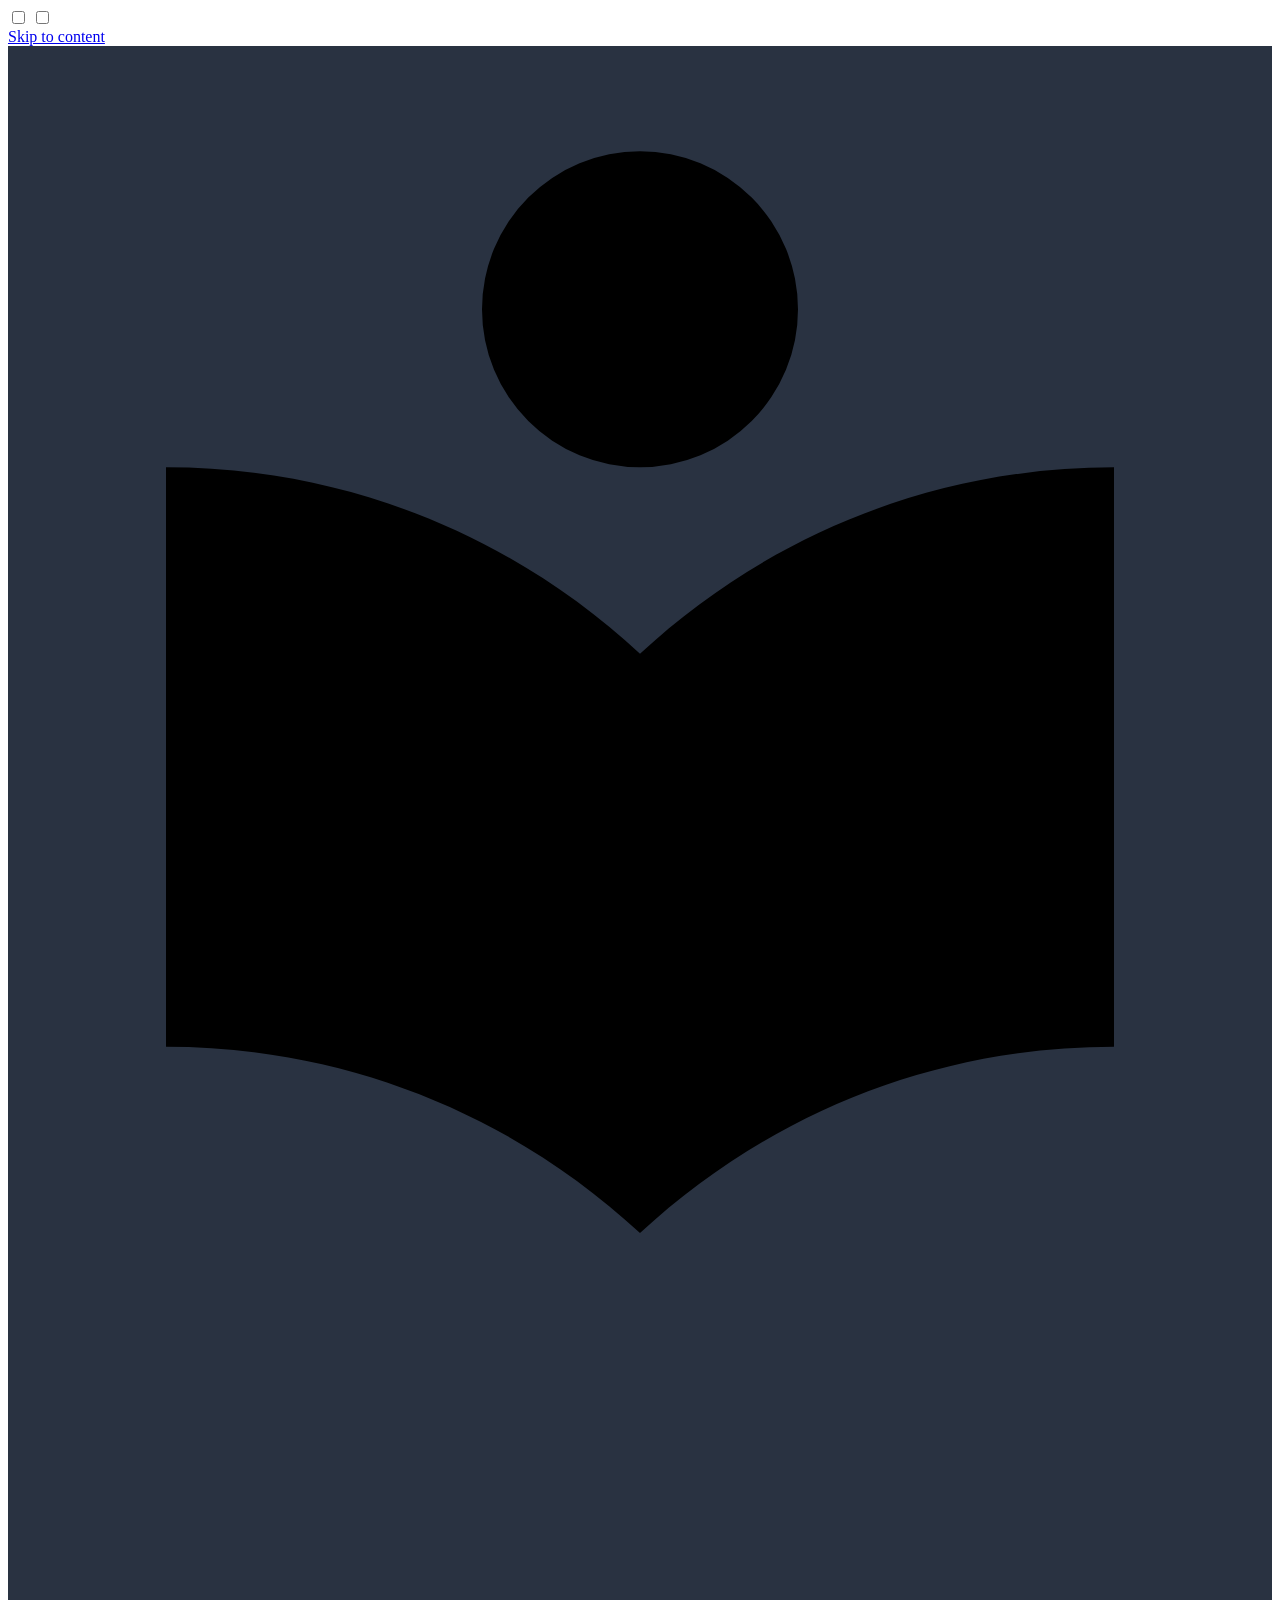
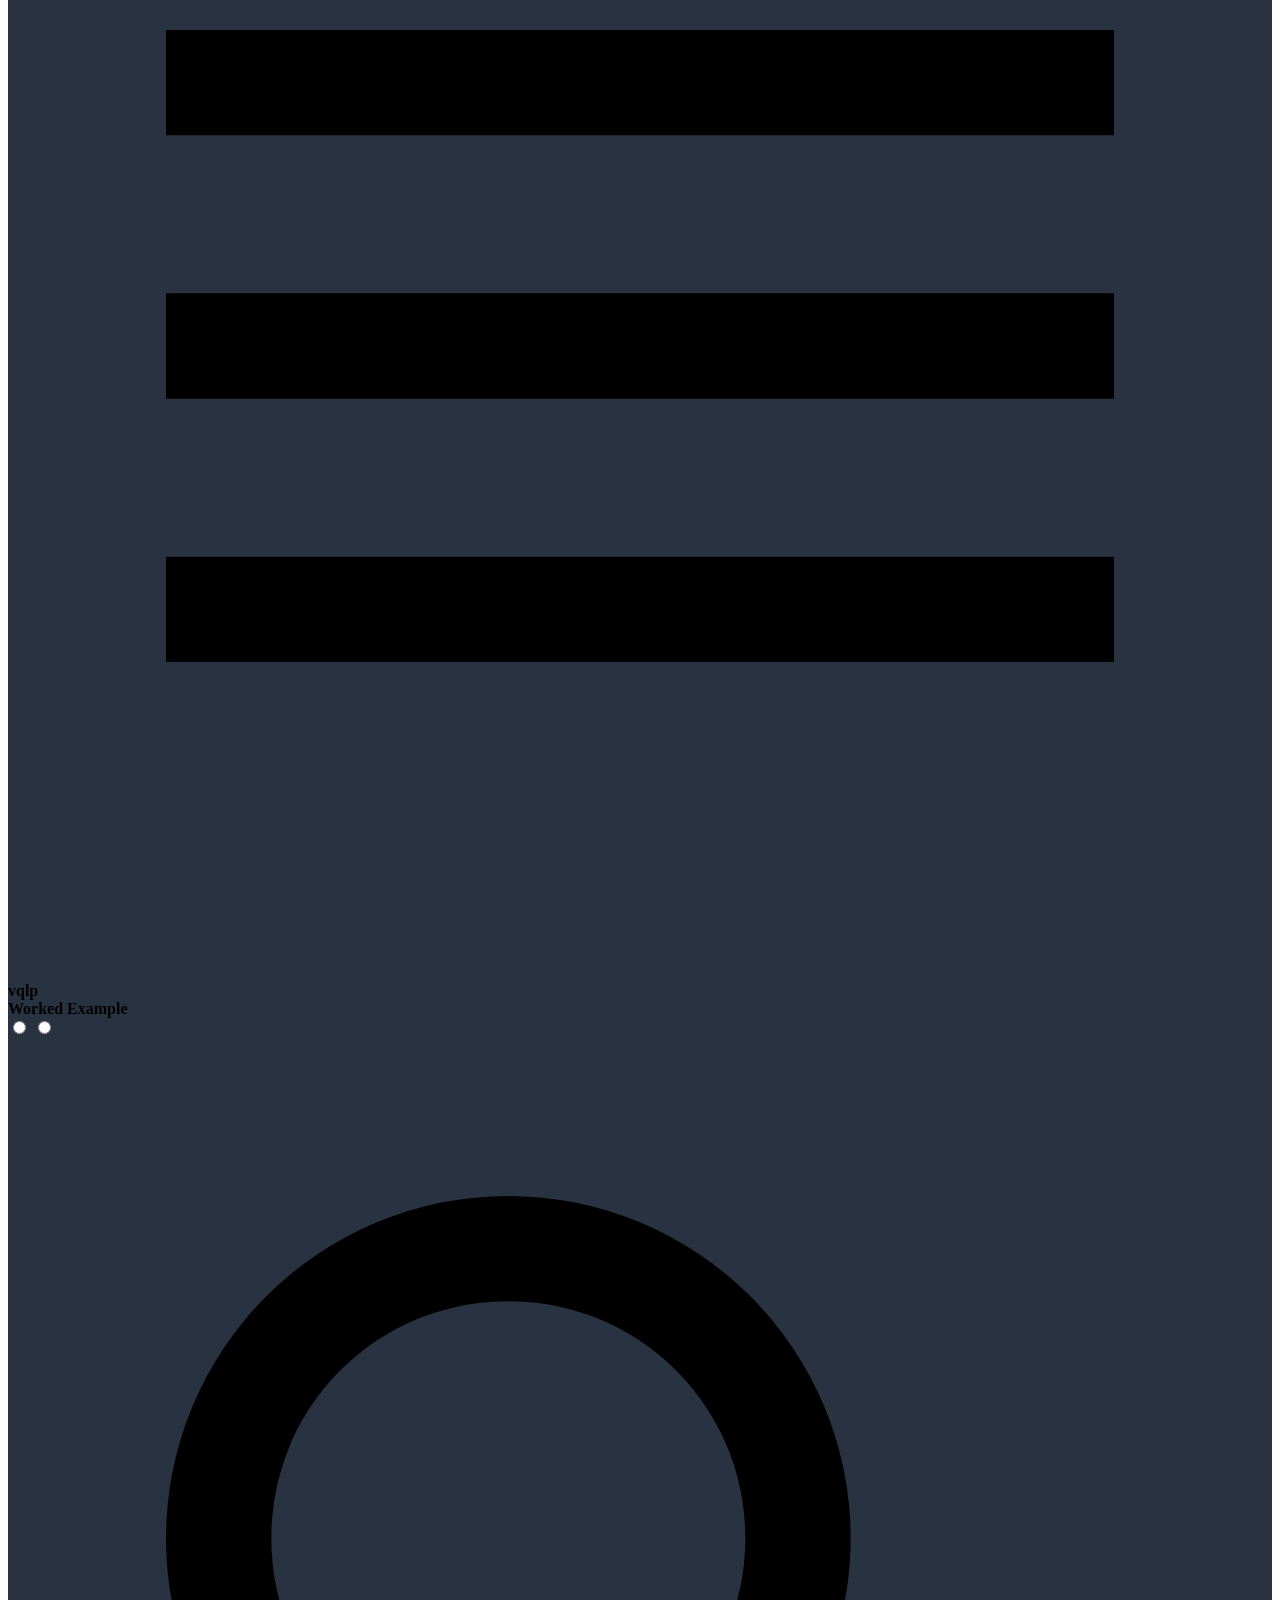
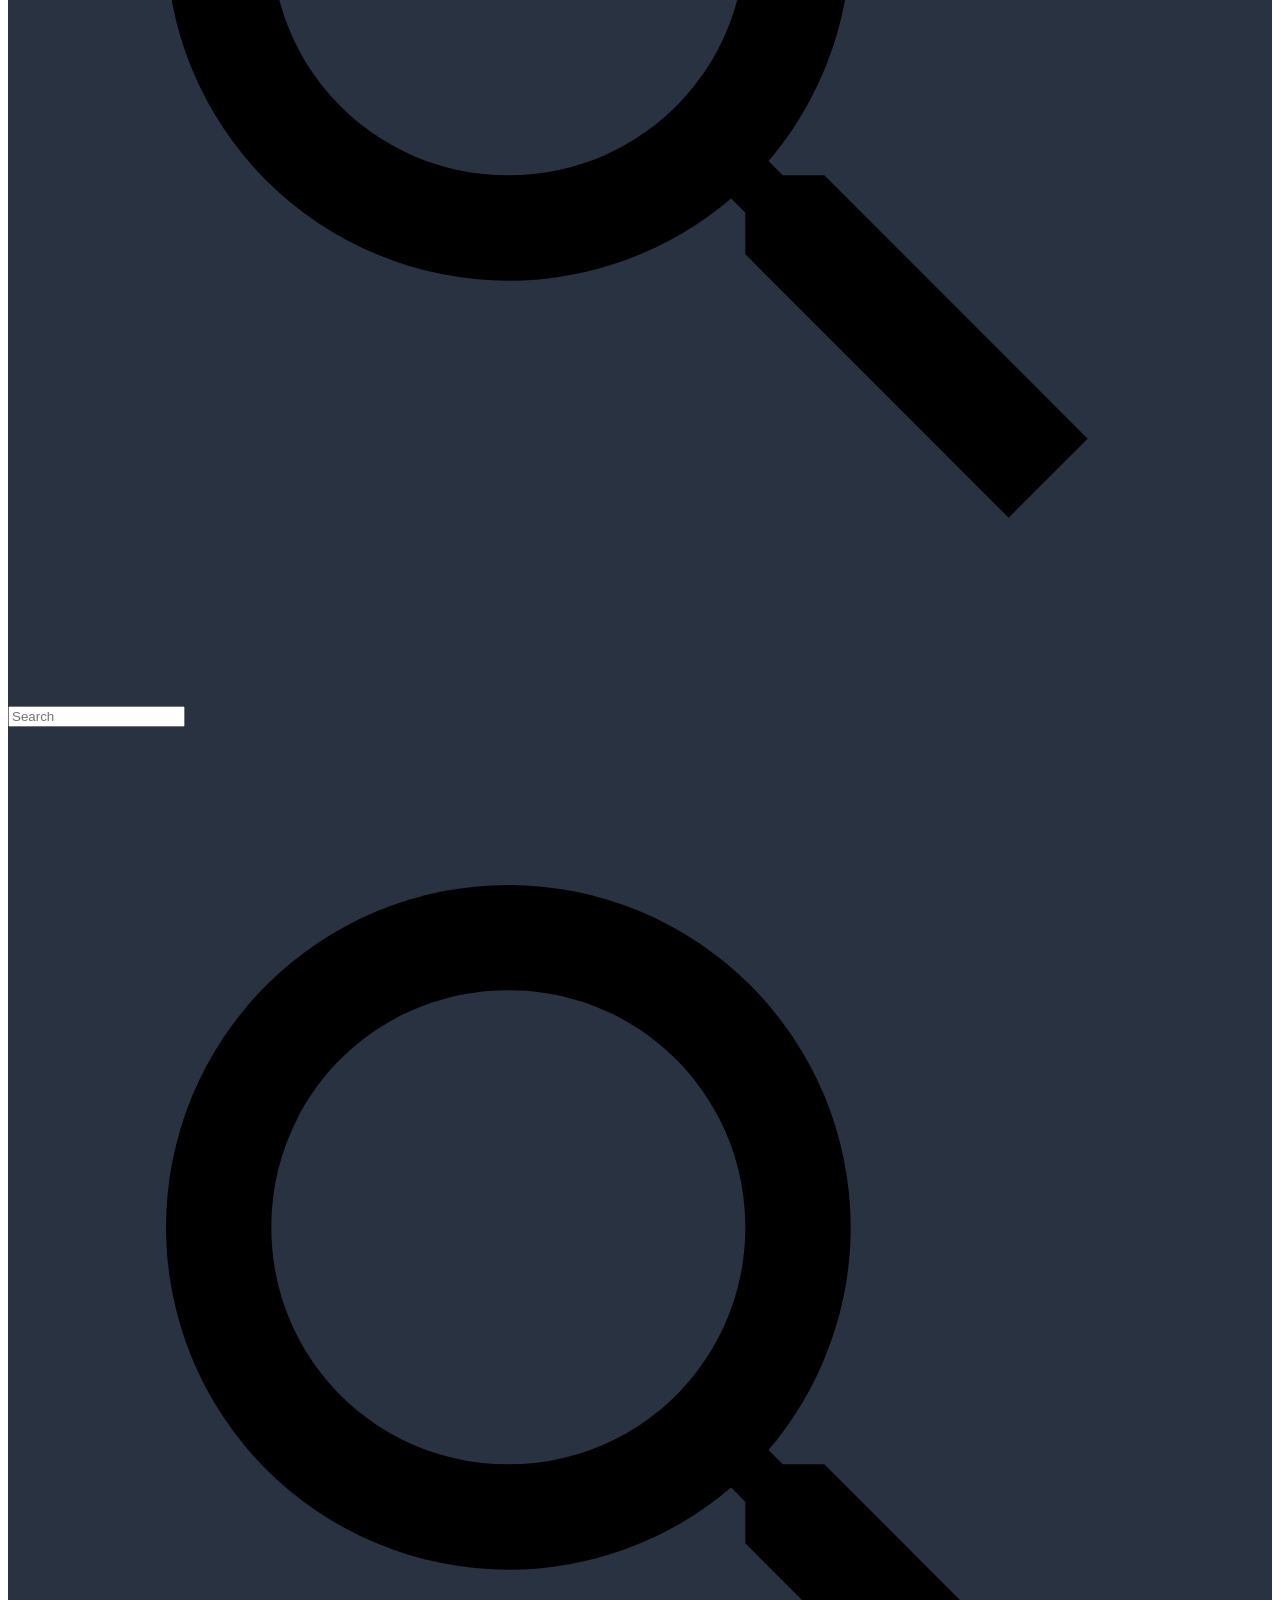
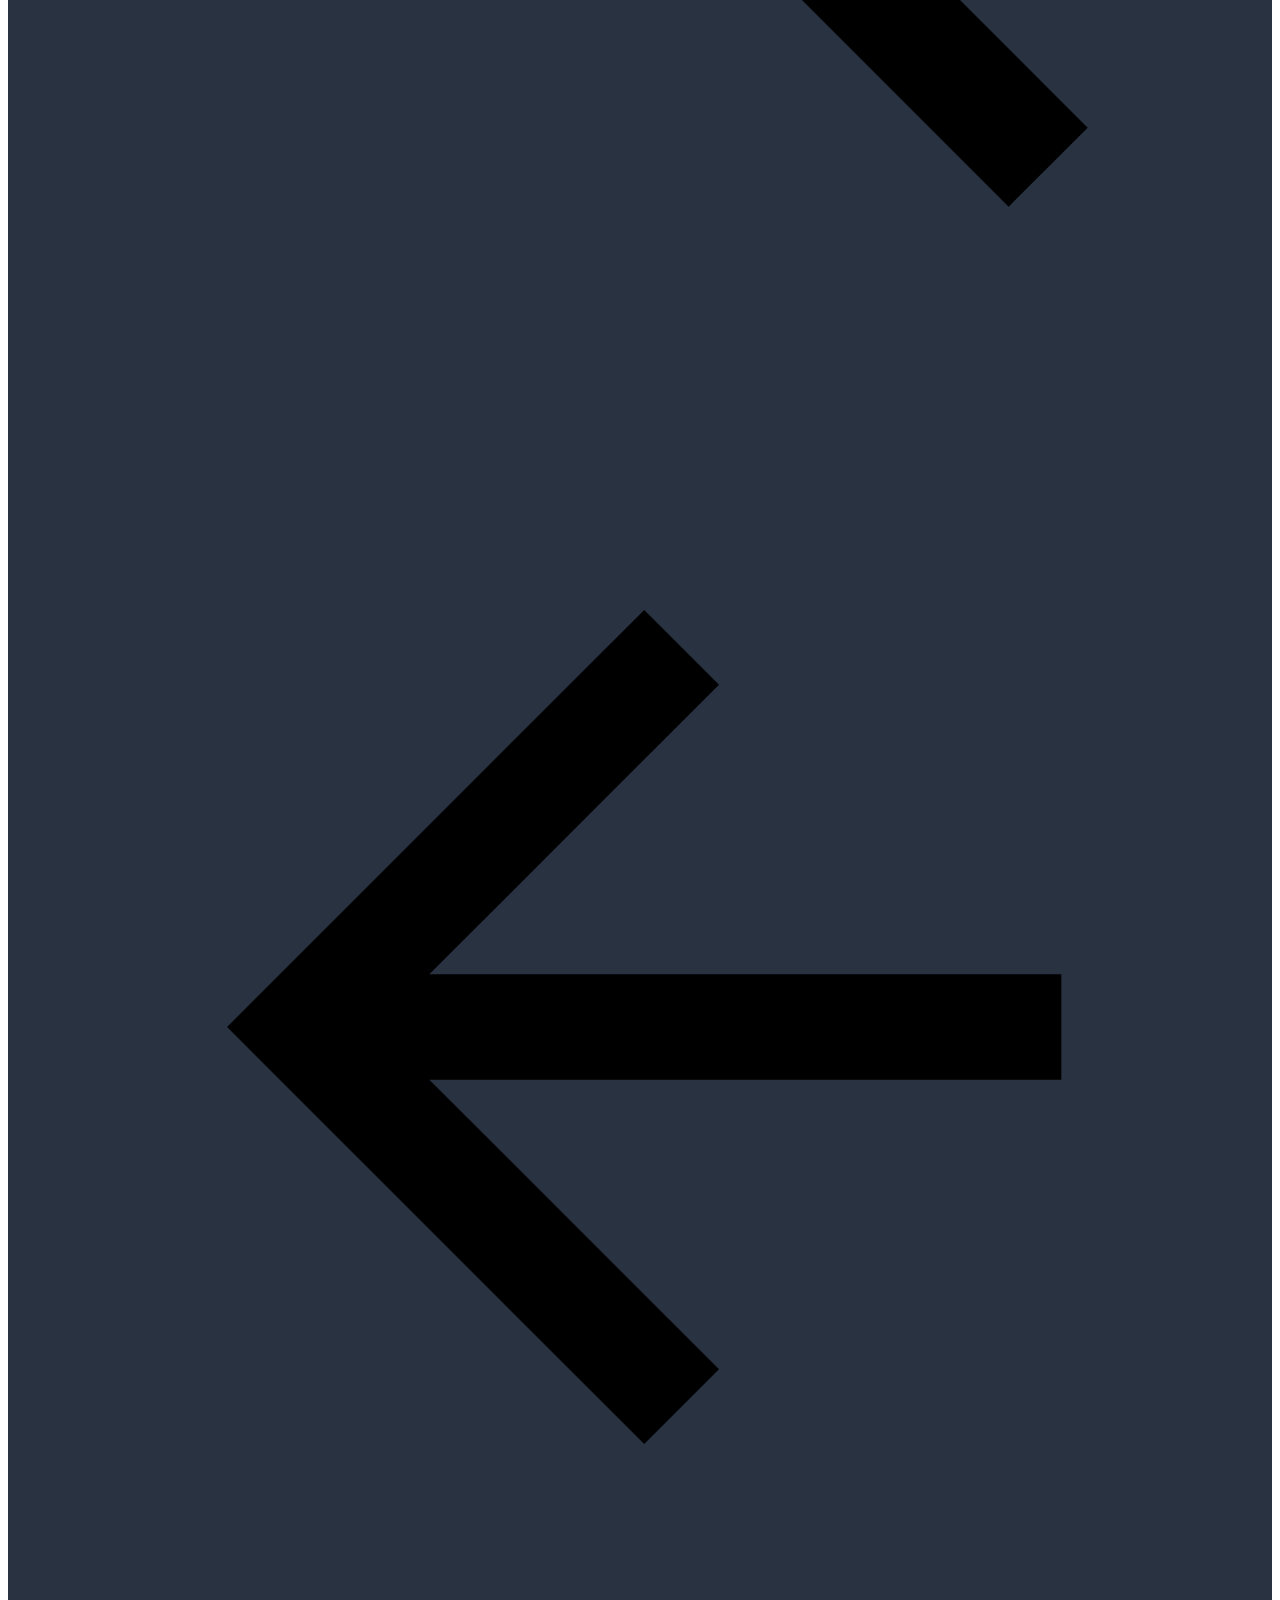
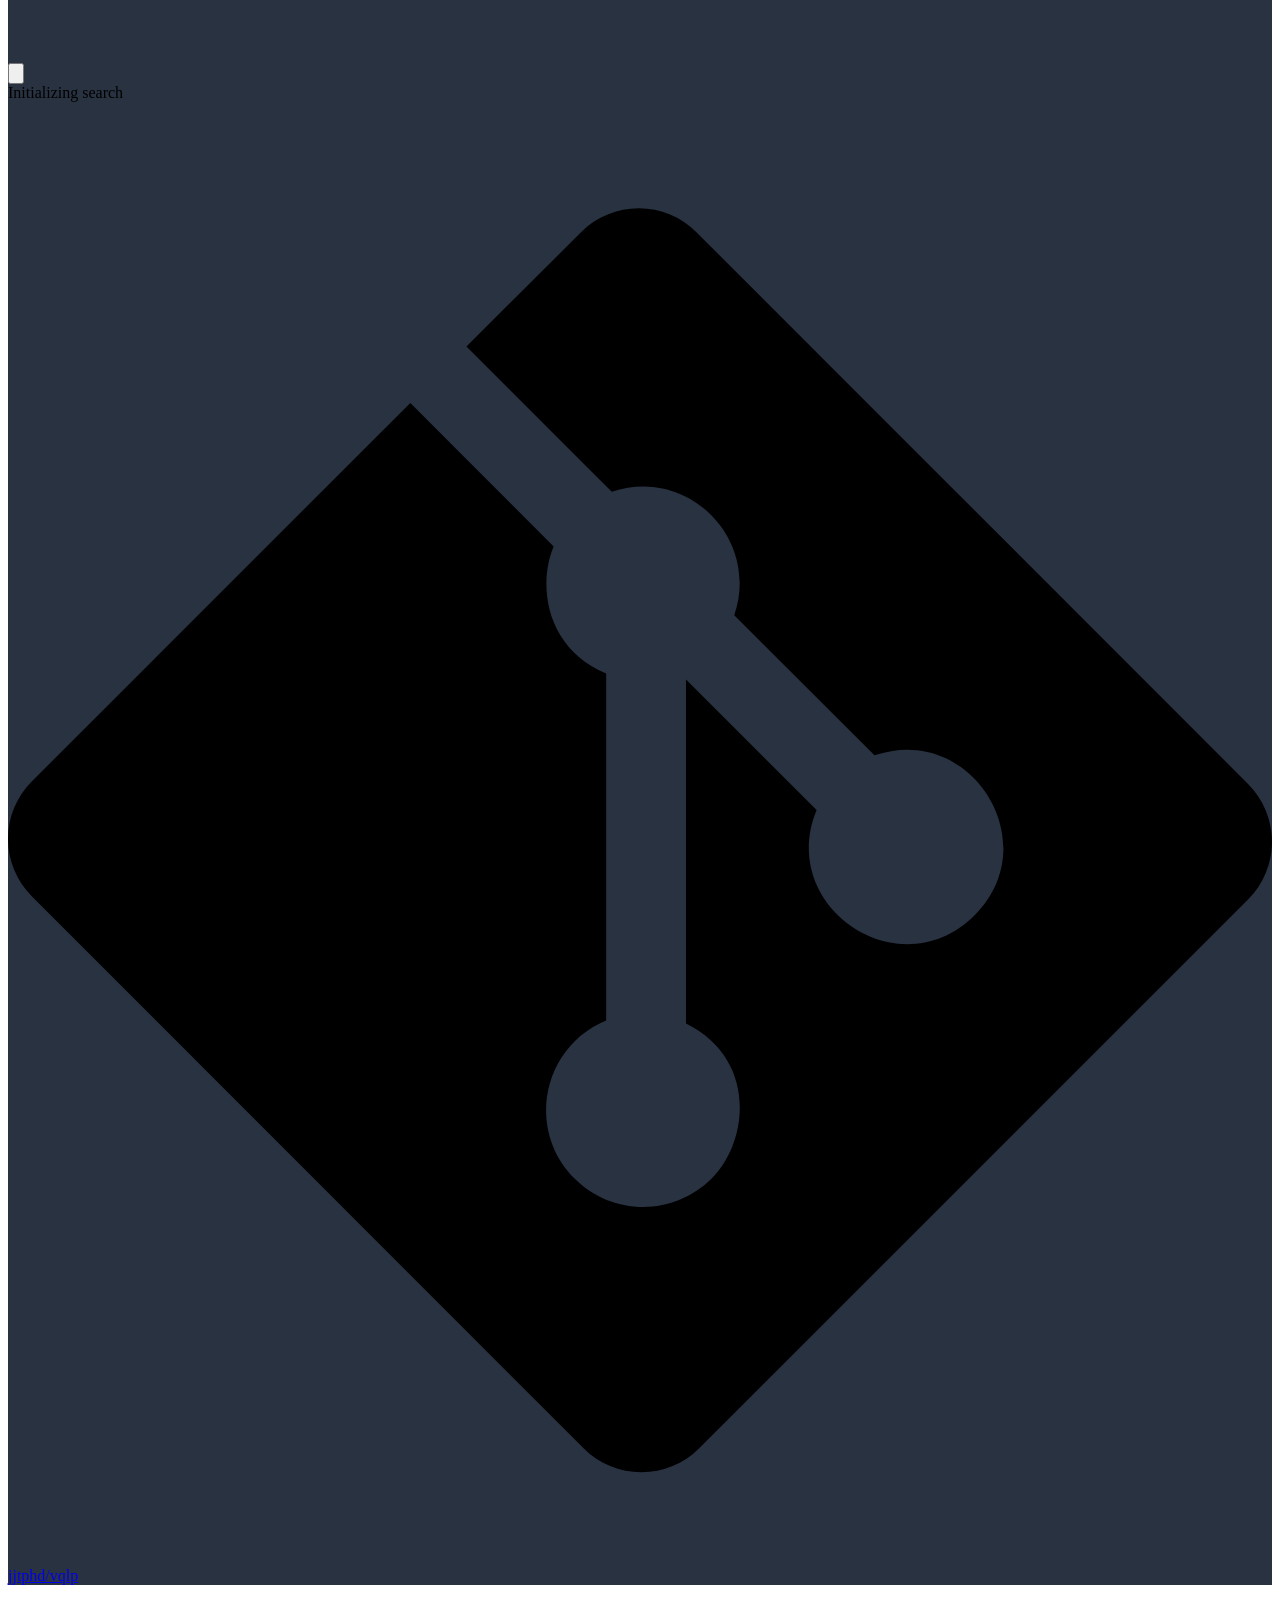
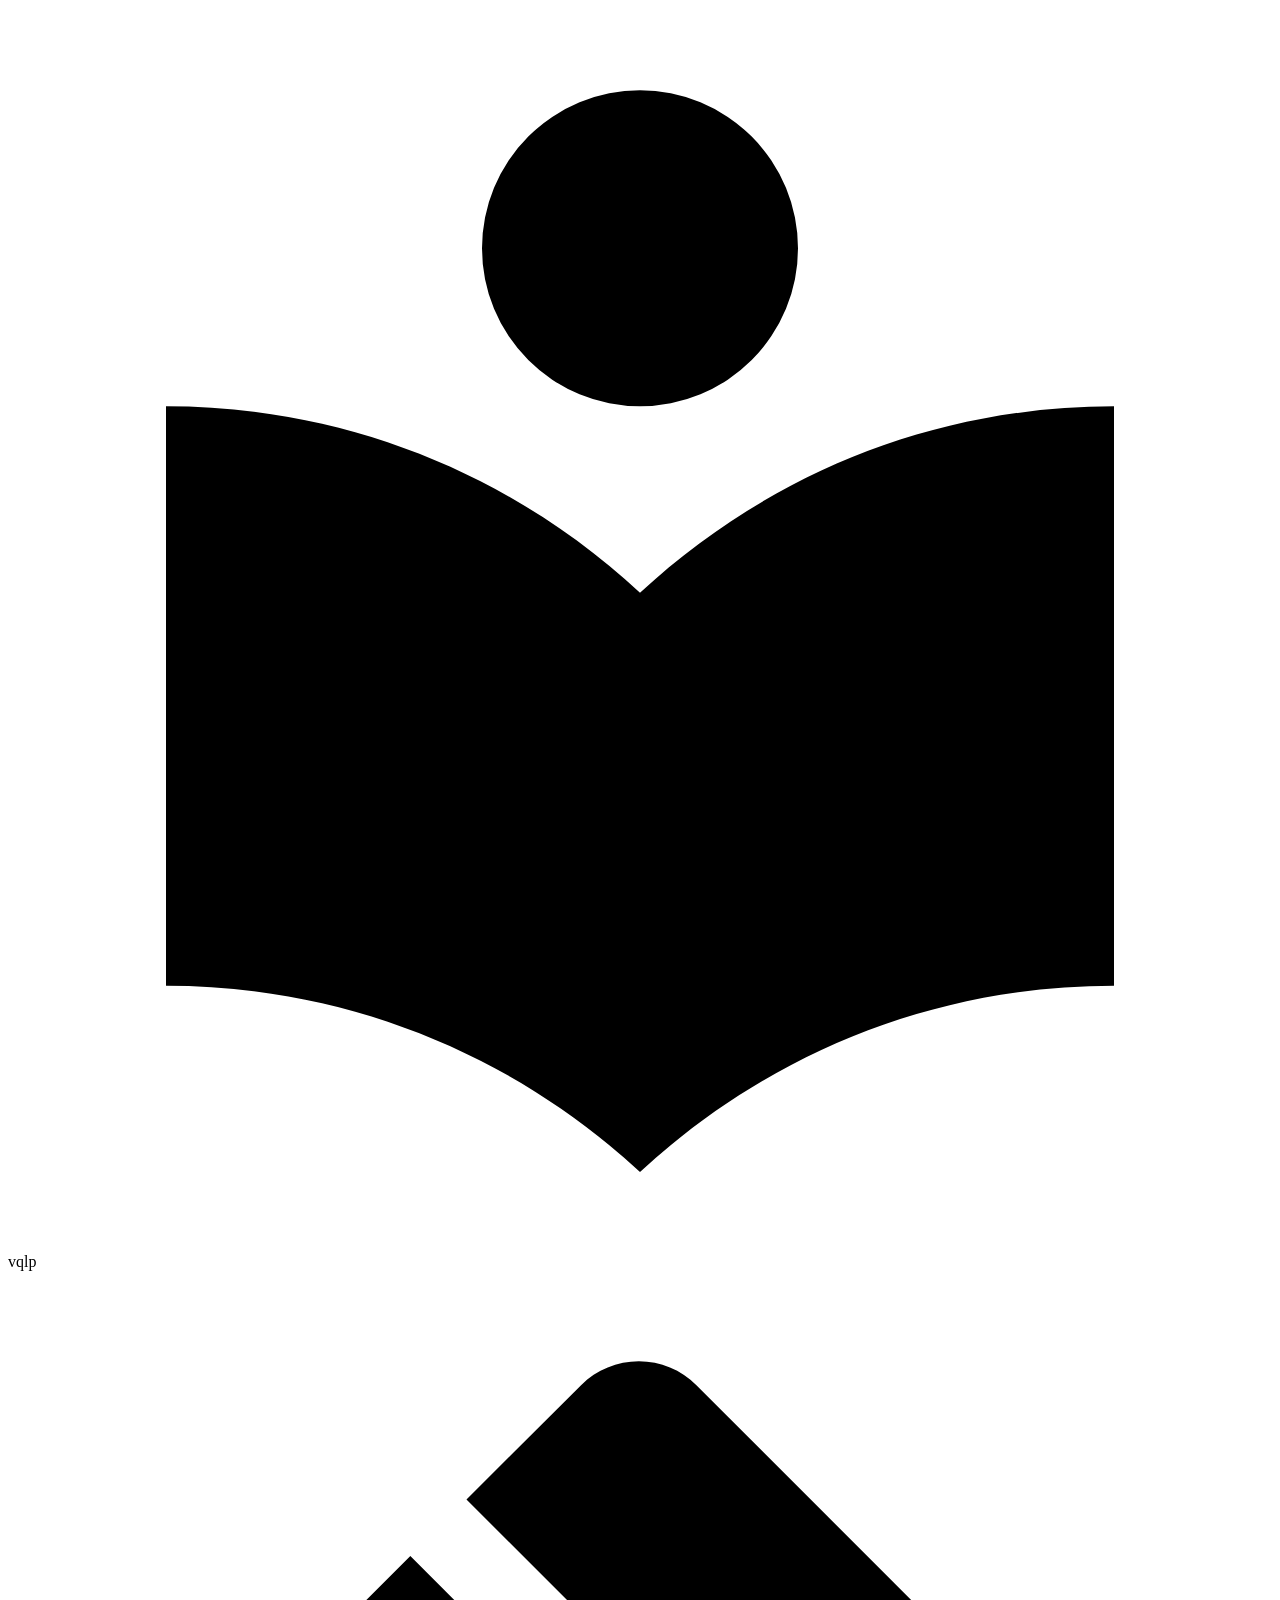
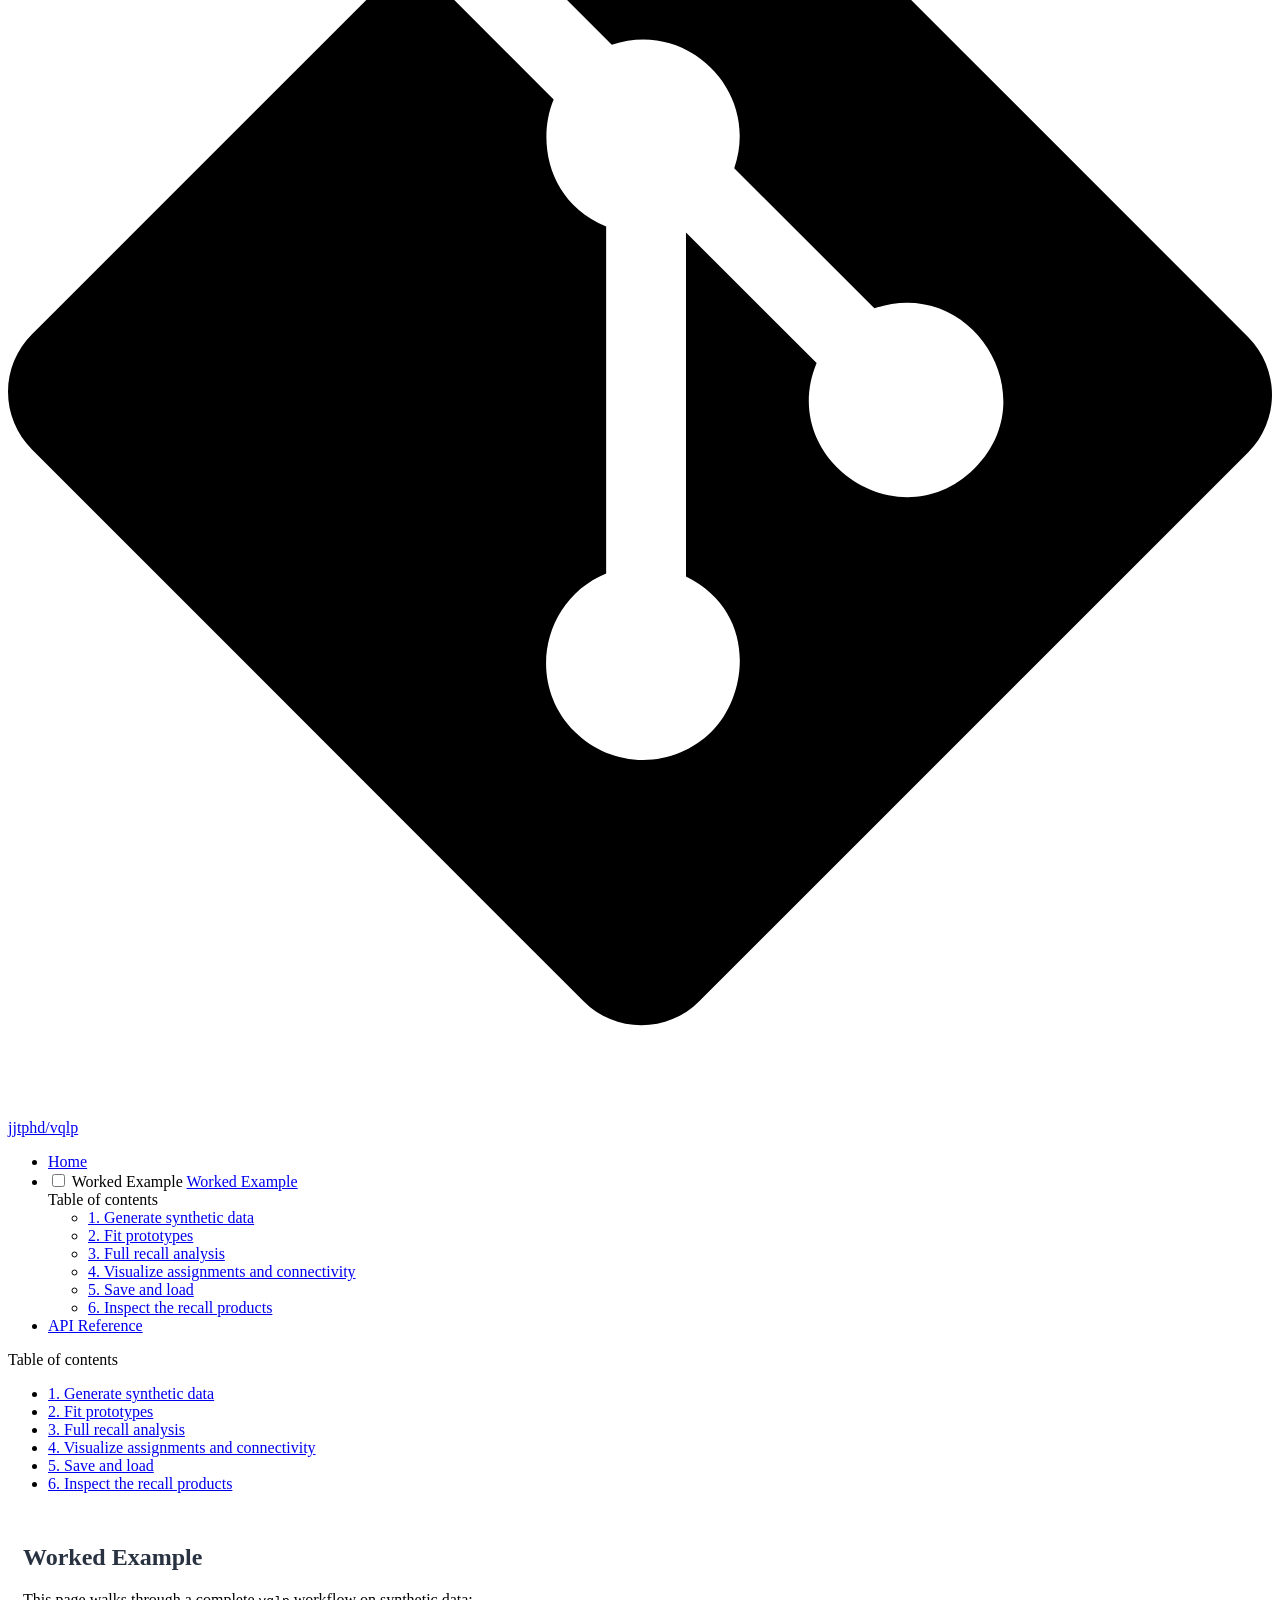
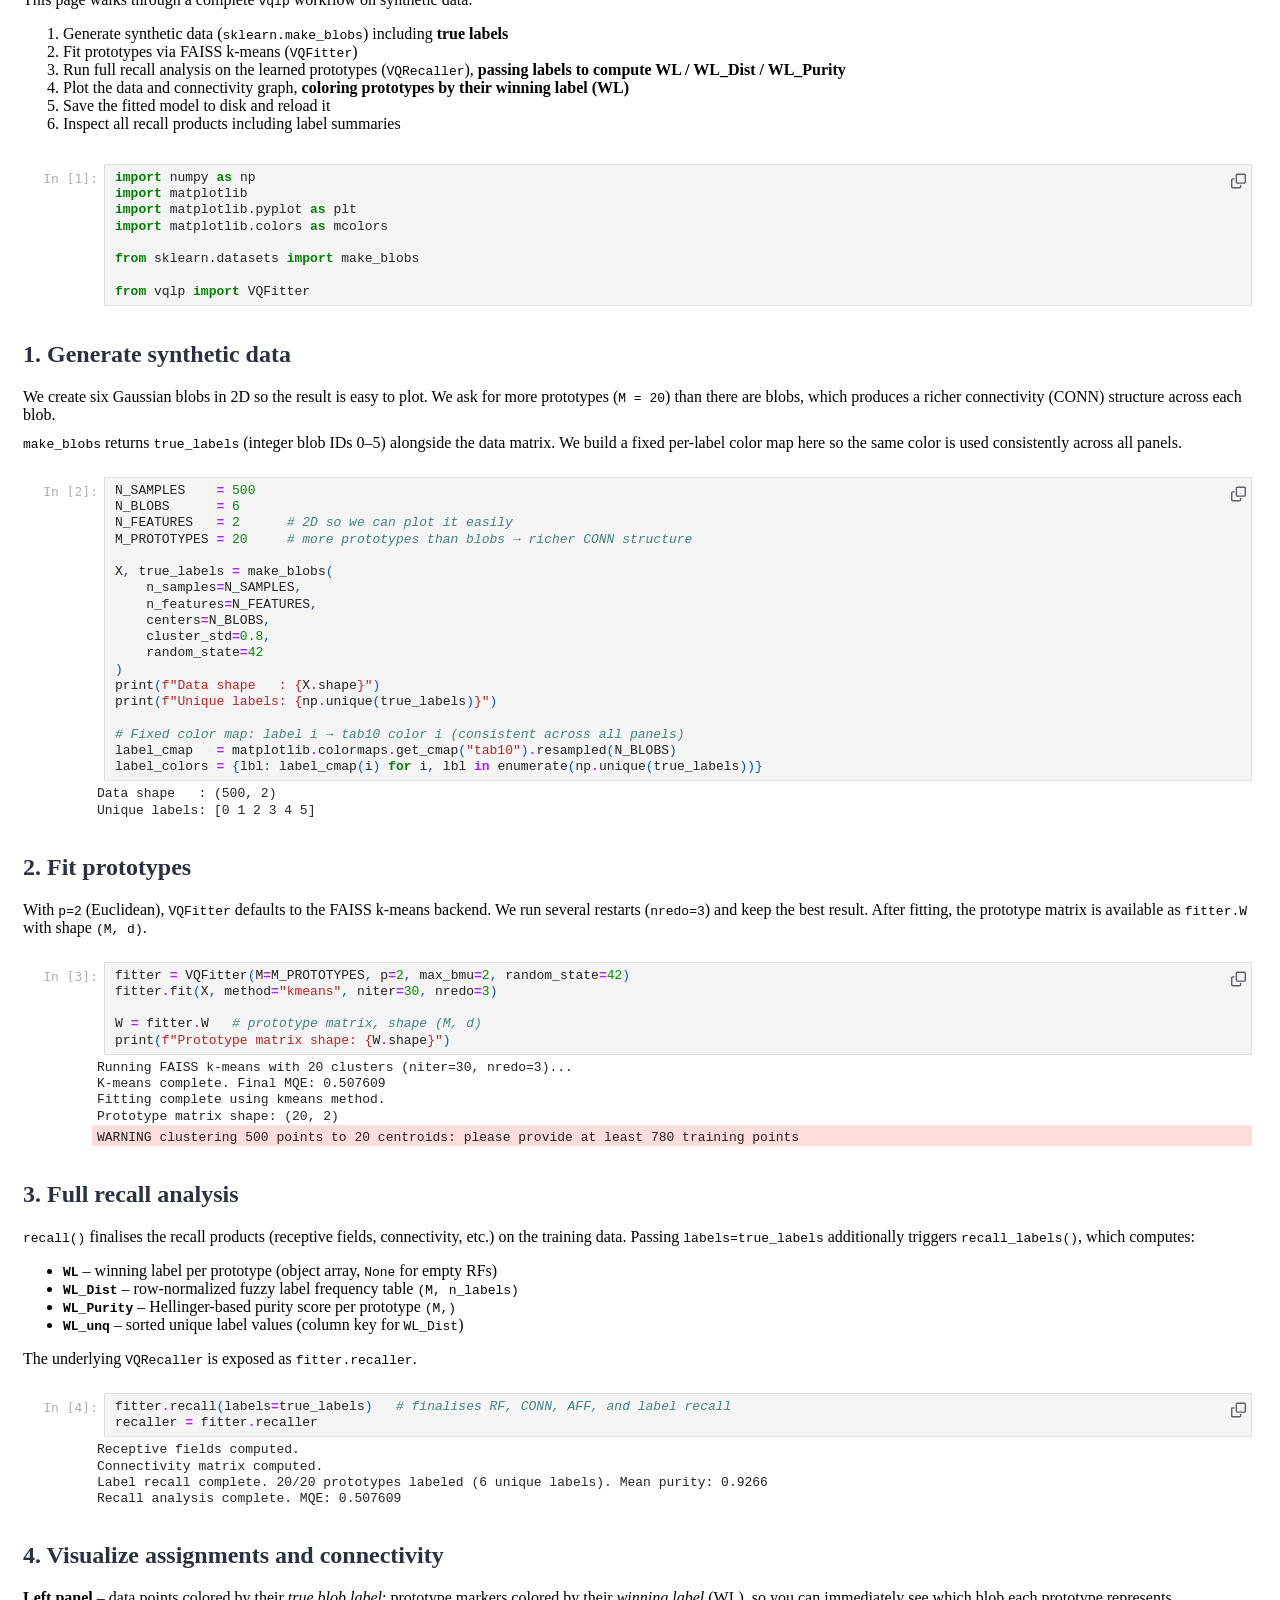
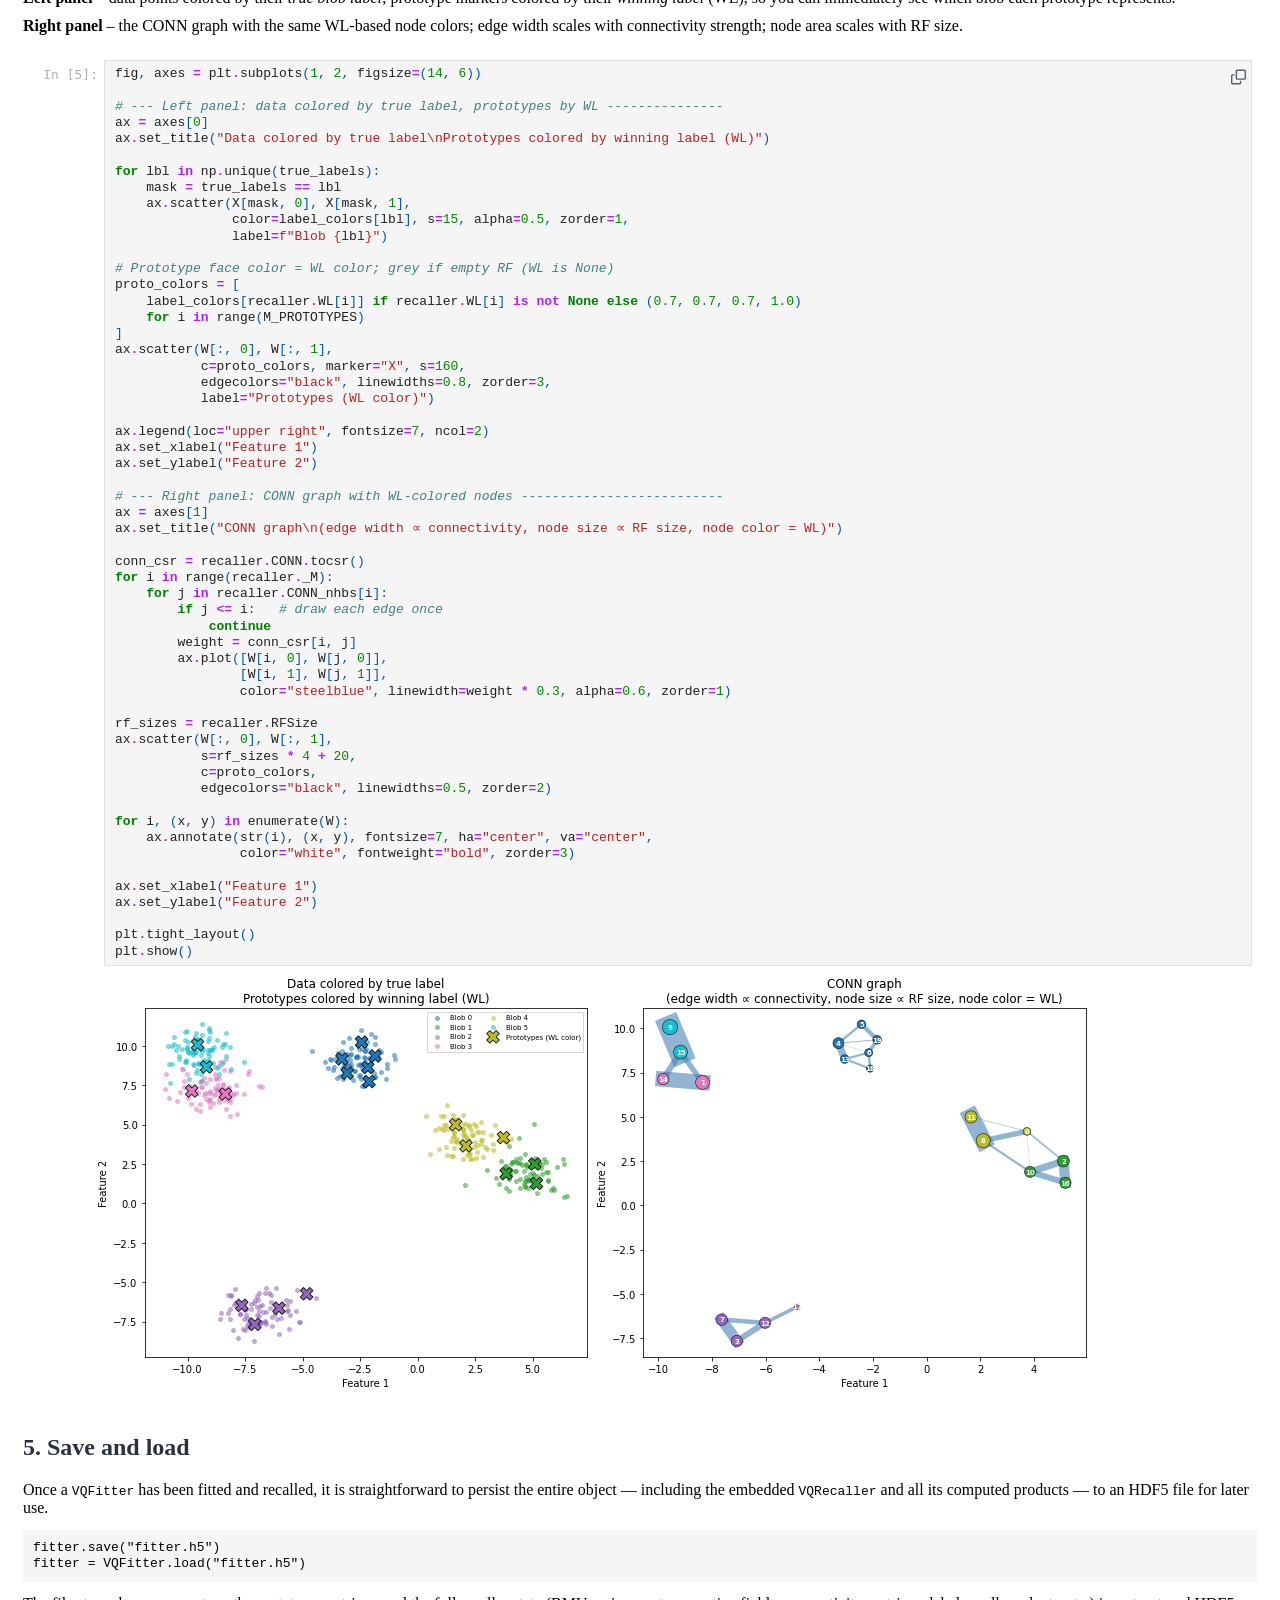
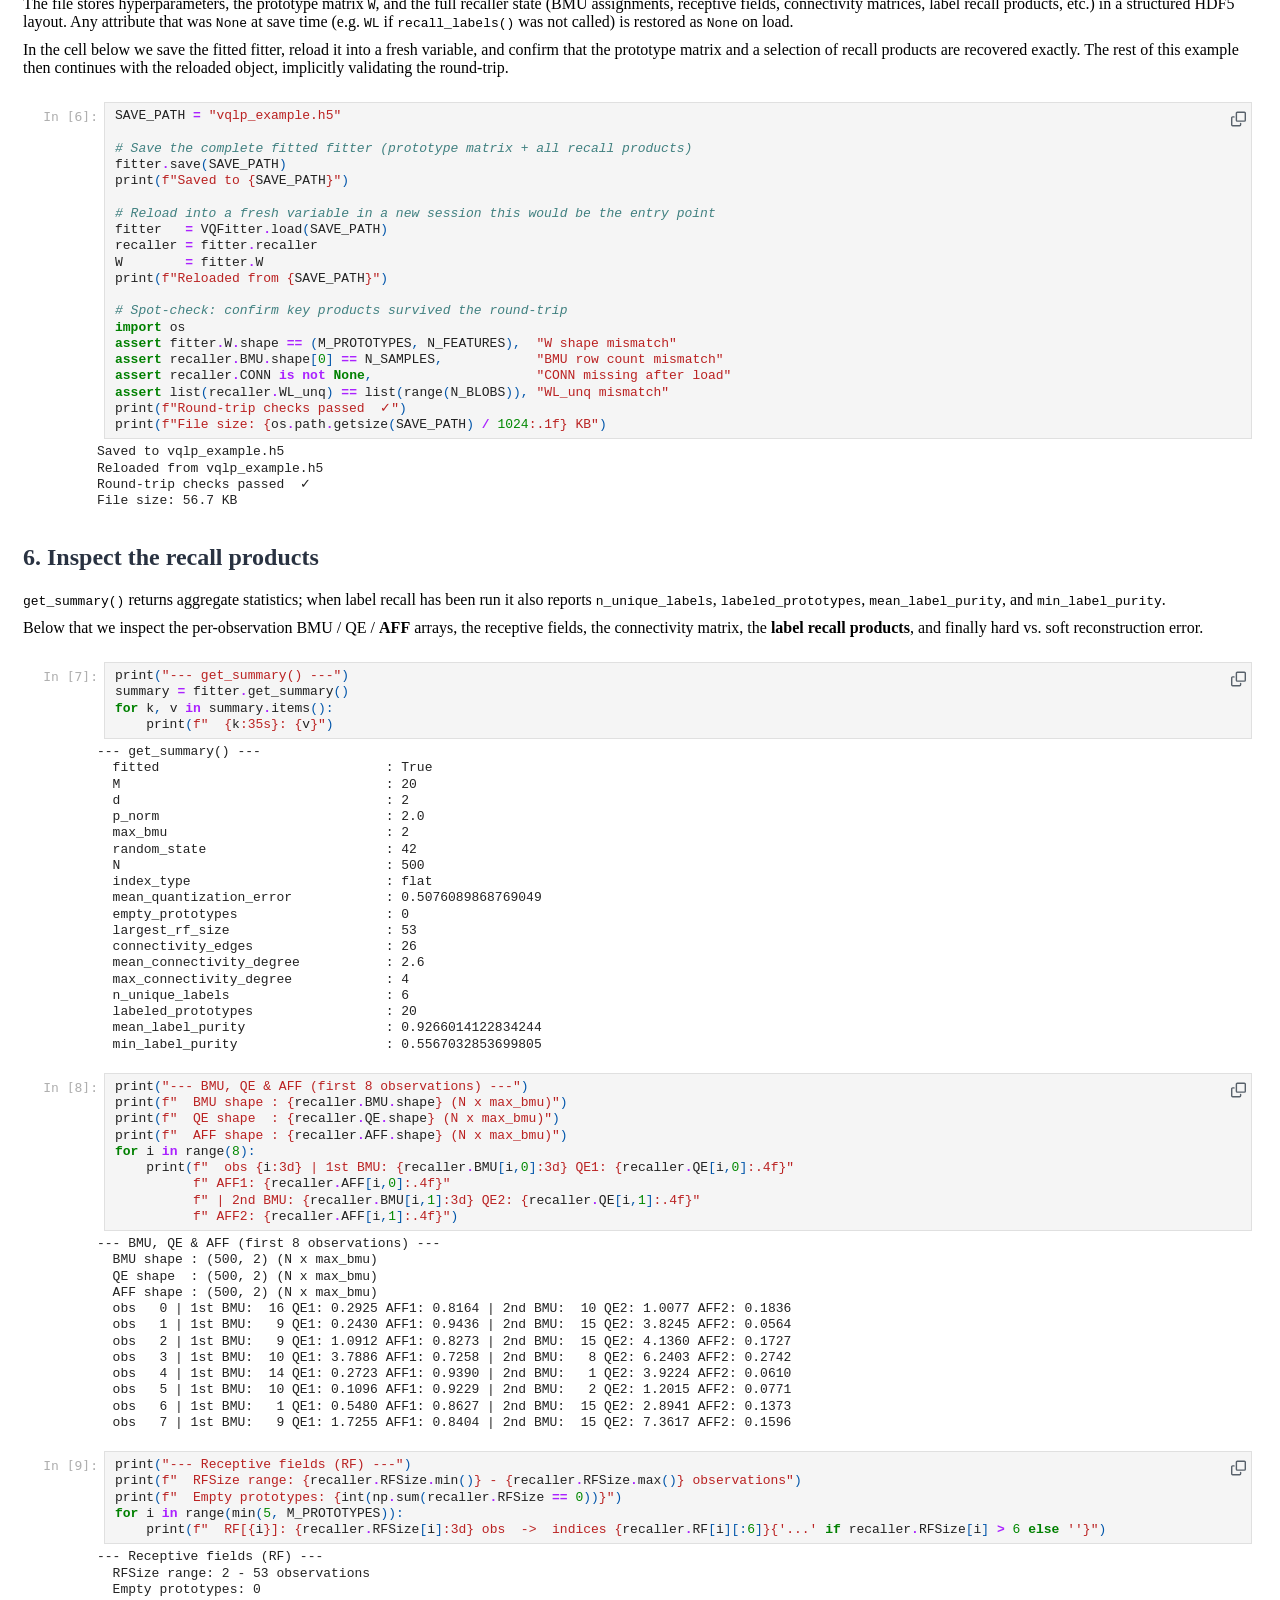
==== commit dbc88b4f: "Deploy docs with shared site brand" ====
--- a/example/index.html
+++ b/example/index.html
@@ -46,13 +46,15 @@
         
         
         <link rel="preconnect" href="https://fonts.gstatic.com" crossorigin>
-        <link rel="stylesheet" href="https://fonts.googleapis.com/css?family=Roboto:300,300i,400,400i,700,700i%7CRoboto+Mono:400,400i,700,700i&display=fallback">
-        <style>:root{--md-text-font:"Roboto";--md-code-font:"Roboto Mono"}</style>
+        <link rel="stylesheet" href="https://fonts.googleapis.com/css?family=Atkinson+Hyperlegible:300,300i,400,400i,700,700i%7CSource+Code+Pro:400,400i,700,700i&display=fallback">
+        <style>:root{--md-text-font:"Atkinson Hyperlegible";--md-code-font:"Source Code Pro"}</style>
       
     
     
       <link rel="stylesheet" href="../assets/_mkdocstrings.css">
     
+      <link rel="stylesheet" href="../stylesheets/brand.css">
+    
     <script>__md_scope=new URL("..",location),__md_hash=e=>[...e].reduce(((e,_)=>(e<<5)-e+_.charCodeAt(0)),0),__md_get=(e,_=localStorage,t=__md_scope)=>JSON.parse(_.getItem(t.pathname+"."+e)),__md_set=(e,_,t=localStorage,a=__md_scope)=>{try{t.setItem(a.pathname+"."+e,JSON.stringify(_))}catch(e){}}</script>
     
       
@@ -69,7 +71,7 @@
     
     
     
-    <body dir="ltr" data-md-color-scheme="default" data-md-color-primary="indigo" data-md-color-accent="indigo">
+    <body dir="ltr" data-md-color-scheme="default" data-md-color-primary="custom" data-md-color-accent="custom">
   
     
     <input class="md-toggle" data-md-toggle="drawer" type="checkbox" id="__drawer" autocomplete="off">
@@ -94,7 +96,7 @@
 
 <header class="md-header md-header--shadow" data-md-component="header">
   <nav class="md-header__inner md-grid" aria-label="Header">
-    <a href=".." title="vqlp" class="md-header__button md-logo" aria-label="vqlp" data-md-component="logo">
+    <a href="https://jjtphd.github.io" title="vqlp" class="md-header__button md-logo" aria-label="vqlp" data-md-component="logo">
       
   
   <svg xmlns="http://www.w3.org/2000/svg" viewBox="0 0 24 24"><path d="M12 8a3 3 0 0 0 3-3 3 3 0 0 0-3-3 3 3 0 0 0-3 3 3 3 0 0 0 3 3m0 3.54C9.64 9.35 6.5 8 3 8v11c3.5 0 6.64 1.35 9 3.54 2.36-2.19 5.5-3.54 9-3.54V8c-3.5 0-6.64 1.35-9 3.54"/></svg>
@@ -127,7 +129,7 @@
     
     
     
-    <input class="md-option" data-md-color-media="" data-md-color-scheme="default" data-md-color-primary="indigo" data-md-color-accent="indigo"  aria-label="Switch to dark mode"  type="radio" name="__palette" id="__palette_0">
+    <input class="md-option" data-md-color-media="" data-md-color-scheme="default" data-md-color-primary="custom" data-md-color-accent="custom"  aria-label="Switch to dark mode"  type="radio" name="__palette" id="__palette_0">
     
       <label class="md-header__button md-icon" title="Switch to dark mode" for="__palette_1" hidden>
         <svg xmlns="http://www.w3.org/2000/svg" viewBox="0 0 24 24"><path d="M12 8a4 4 0 0 0-4 4 4 4 0 0 0 4 4 4 4 0 0 0 4-4 4 4 0 0 0-4-4m0 10a6 6 0 0 1-6-6 6 6 0 0 1 6-6 6 6 0 0 1 6 6 6 6 0 0 1-6 6m8-9.31V4h-4.69L12 .69 8.69 4H4v4.69L.69 12 4 15.31V20h4.69L12 23.31 15.31 20H20v-4.69L23.31 12z"/></svg>
@@ -137,7 +139,7 @@
     
     
     
-    <input class="md-option" data-md-color-media="" data-md-color-scheme="slate" data-md-color-primary="indigo" data-md-color-accent="indigo"  aria-label="Switch to light mode"  type="radio" name="__palette" id="__palette_1">
+    <input class="md-option" data-md-color-media="" data-md-color-scheme="slate" data-md-color-primary="custom" data-md-color-accent="custom"  aria-label="Switch to light mode"  type="radio" name="__palette" id="__palette_1">
     
       <label class="md-header__button md-icon" title="Switch to light mode" for="__palette_0" hidden>
         <svg xmlns="http://www.w3.org/2000/svg" viewBox="0 0 24 24"><path d="M12 18c-.89 0-1.74-.2-2.5-.55C11.56 16.5 13 14.42 13 12s-1.44-4.5-3.5-5.45C10.26 6.2 11.11 6 12 6a6 6 0 0 1 6 6 6 6 0 0 1-6 6m8-9.31V4h-4.69L12 .69 8.69 4H4v4.69L.69 12 4 15.31V20h4.69L12 23.31 15.31 20H20v-4.69L23.31 12z"/></svg>
@@ -196,13 +198,13 @@
     
     
       <div class="md-header__source">
-        <a href="https://github.com/jt-ut/vqlp" title="Go to repository" class="md-source" data-md-component="source">
+        <a href="https://github.com/jjtphd/vqlp" title="Go to repository" class="md-source" data-md-component="source">
   <div class="md-source__icon md-icon">
     
     <svg xmlns="http://www.w3.org/2000/svg" viewBox="0 0 448 512"><!--! Font Awesome Free 7.1.0 by @fontawesome - https://fontawesome.com License - https://fontawesome.com/license/free (Icons: CC BY 4.0, Fonts: SIL OFL 1.1, Code: MIT License) Copyright 2025 Fonticons, Inc.--><path d="M439.6 236.1 244 40.5c-5.4-5.5-12.8-8.5-20.4-8.5s-15 3-20.4 8.4L162.5 81l51.5 51.5c27.1-9.1 52.7 16.8 43.4 43.7l49.7 49.7c34.2-11.8 61.2 31 35.5 56.7-26.5 26.5-70.2-2.9-56-37.3L240.3 199v121.9c25.3 12.5 22.3 41.8 9.1 55-6.4 6.4-15.2 10.1-24.3 10.1s-17.8-3.6-24.3-10.1c-17.6-17.6-11.1-46.9 11.2-56v-123c-20.8-8.5-24.6-30.7-18.6-45L142.6 101 8.5 235.1C3 240.6 0 247.9 0 255.5s3 15 8.5 20.4l195.6 195.7c5.4 5.4 12.7 8.4 20.4 8.4s15-3 20.4-8.4l194.7-194.7c5.4-5.4 8.4-12.8 8.4-20.4s-3-15-8.4-20.4"/></svg>
   </div>
   <div class="md-source__repository">
-    jt-ut/vqlp
+    jjtphd/vqlp
   </div>
 </a>
       </div>
@@ -232,7 +234,7 @@
 
 <nav class="md-nav md-nav--primary" aria-label="Navigation" data-md-level="0">
   <label class="md-nav__title" for="__drawer">
-    <a href=".." title="vqlp" class="md-nav__button md-logo" aria-label="vqlp" data-md-component="logo">
+    <a href="https://jjtphd.github.io" title="vqlp" class="md-nav__button md-logo" aria-label="vqlp" data-md-component="logo">
       
   
   <svg xmlns="http://www.w3.org/2000/svg" viewBox="0 0 24 24"><path d="M12 8a3 3 0 0 0 3-3 3 3 0 0 0-3-3 3 3 0 0 0-3 3 3 3 0 0 0 3 3m0 3.54C9.64 9.35 6.5 8 3 8v11c3.5 0 6.64 1.35 9 3.54 2.36-2.19 5.5-3.54 9-3.54V8c-3.5 0-6.64 1.35-9 3.54"/></svg>
@@ -242,13 +244,13 @@
   </label>
   
     <div class="md-nav__source">
-      <a href="https://github.com/jt-ut/vqlp" title="Go to repository" class="md-source" data-md-component="source">
+      <a href="https://github.com/jjtphd/vqlp" title="Go to repository" class="md-source" data-md-component="source">
   <div class="md-source__icon md-icon">
     
     <svg xmlns="http://www.w3.org/2000/svg" viewBox="0 0 448 512"><!--! Font Awesome Free 7.1.0 by @fontawesome - https://fontawesome.com License - https://fontawesome.com/license/free (Icons: CC BY 4.0, Fonts: SIL OFL 1.1, Code: MIT License) Copyright 2025 Fonticons, Inc.--><path d="M439.6 236.1 244 40.5c-5.4-5.5-12.8-8.5-20.4-8.5s-15 3-20.4 8.4L162.5 81l51.5 51.5c27.1-9.1 52.7 16.8 43.4 43.7l49.7 49.7c34.2-11.8 61.2 31 35.5 56.7-26.5 26.5-70.2-2.9-56-37.3L240.3 199v121.9c25.3 12.5 22.3 41.8 9.1 55-6.4 6.4-15.2 10.1-24.3 10.1s-17.8-3.6-24.3-10.1c-17.6-17.6-11.1-46.9 11.2-56v-123c-20.8-8.5-24.6-30.7-18.6-45L142.6 101 8.5 235.1C3 240.6 0 247.9 0 255.5s3 15 8.5 20.4l195.6 195.7c5.4 5.4 12.7 8.4 20.4 8.4s15-3 20.4-8.4l194.7-194.7c5.4-5.4 8.4-12.8 8.4-20.4s-3-15-8.4-20.4"/></svg>
   </div>
   <div class="md-source__repository">
-    jt-ut/vqlp
+    jjtphd/vqlp
   </div>
 </a>
     </div>
--- a/stylesheets/brand.css
+++ b/stylesheets/brand.css
@@ -0,0 +1,25 @@
+/* Shared brand for jjtphd.github.io and its package documentation.
+   Palette: gunmetal #293241, blue #3D5A80, cerulean #98C1D9, light cyan #E0FBFC, sienna #EE6C4D, snow #F7FCFC */
+:root {
+  --md-primary-fg-color:        #293241;
+  --md-primary-fg-color--light: #3D5A80;
+  --md-primary-fg-color--dark:  #1C2330;
+  --md-primary-bg-color:        #E0FBFC;
+  --md-accent-fg-color:         #EE6C4D;
+  --md-accent-fg-color--transparent: rgba(238,108,77,0.1);
+}
+[data-md-color-scheme="default"] {
+  --md-default-bg-color:   #F7FCFC;
+  --md-default-fg-color:   #293241;
+  --md-typeset-a-color:    #3D5A80;
+  --md-code-bg-color:      #EAF4F6;
+}
+[data-md-color-scheme="slate"] {
+  --md-typeset-a-color:    #98C1D9;
+  --md-accent-fg-color:    #EE6C4D;
+}
+.md-header, .md-tabs { background-color: #293241; }
+.md-header__title { font-weight: 700; }
+.md-typeset h1, .md-typeset h2, .md-typeset h3 { color: #293241; font-weight: 700; }
+[data-md-color-scheme="slate"] .md-typeset h1, [data-md-color-scheme="slate"] .md-typeset h2, [data-md-color-scheme="slate"] .md-typeset h3 { color: #E0FBFC; }
+.md-typeset a:hover { color: #EE6C4D; }
